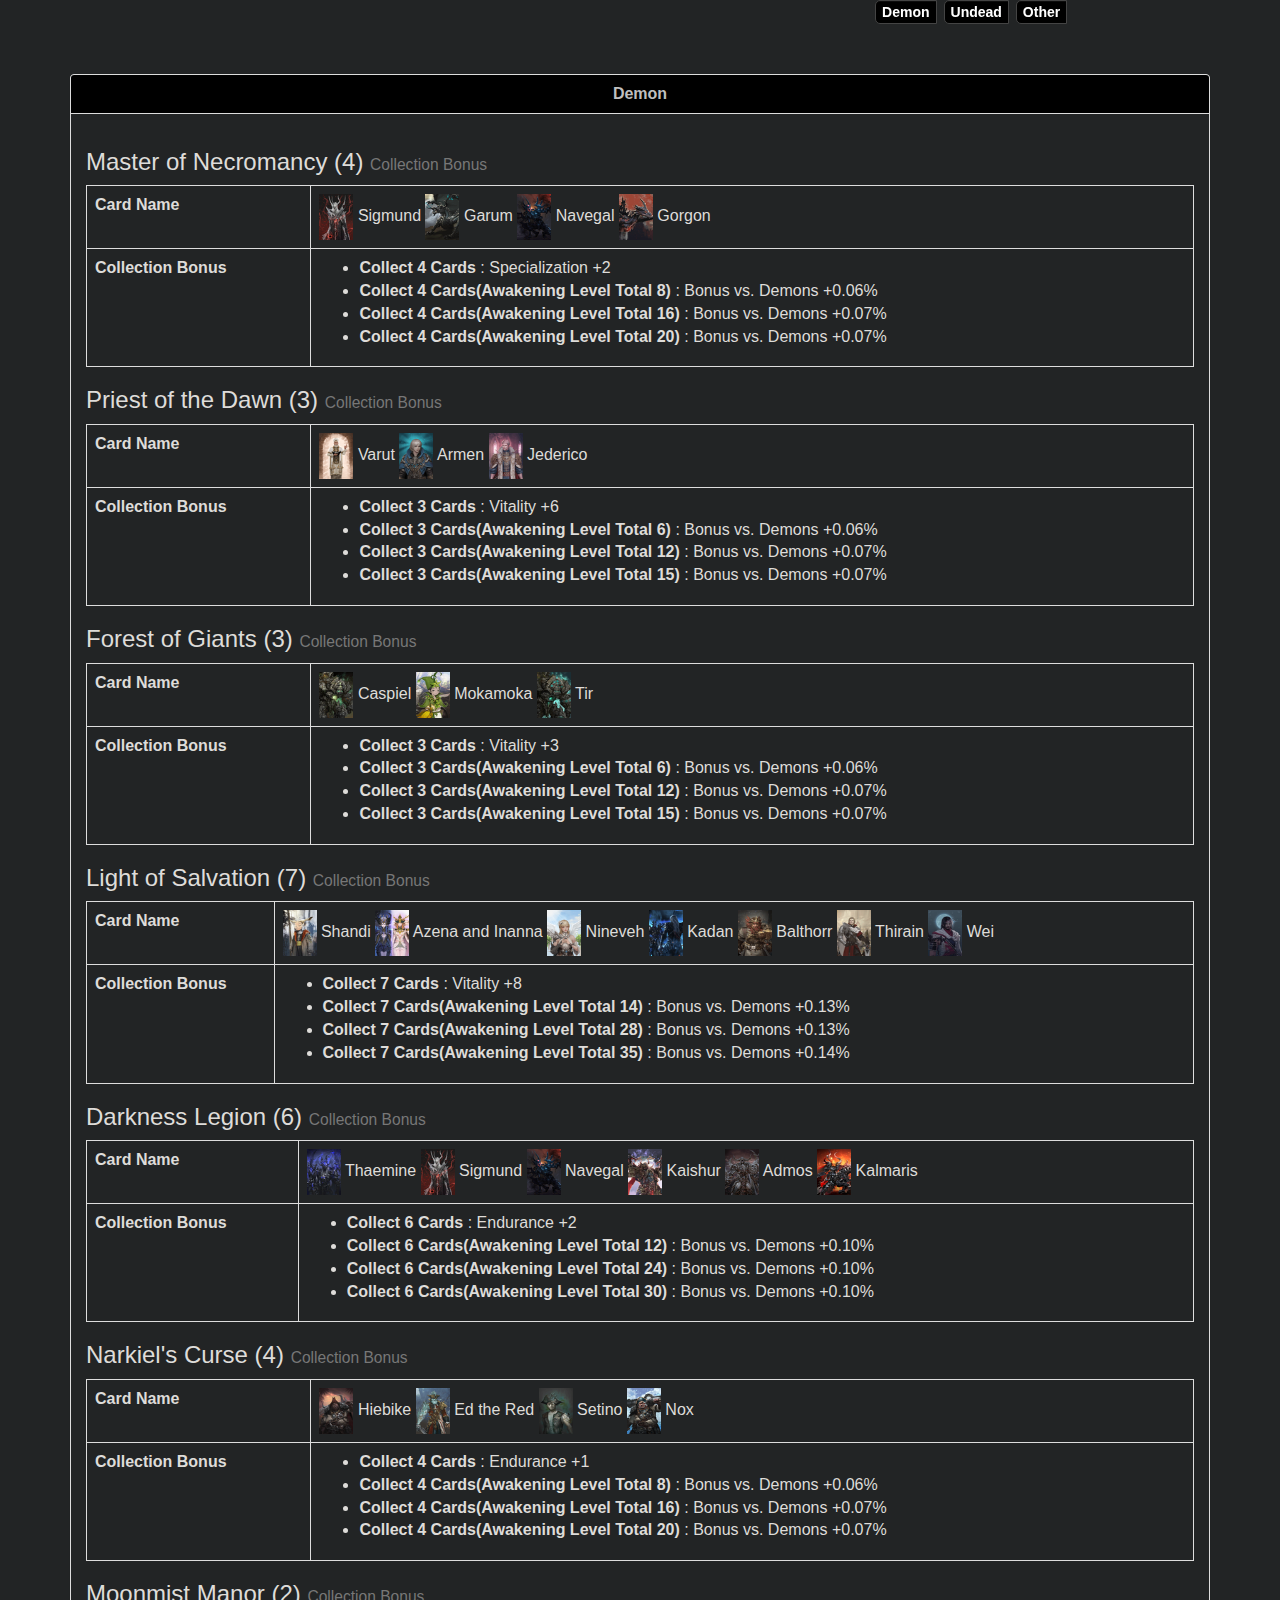
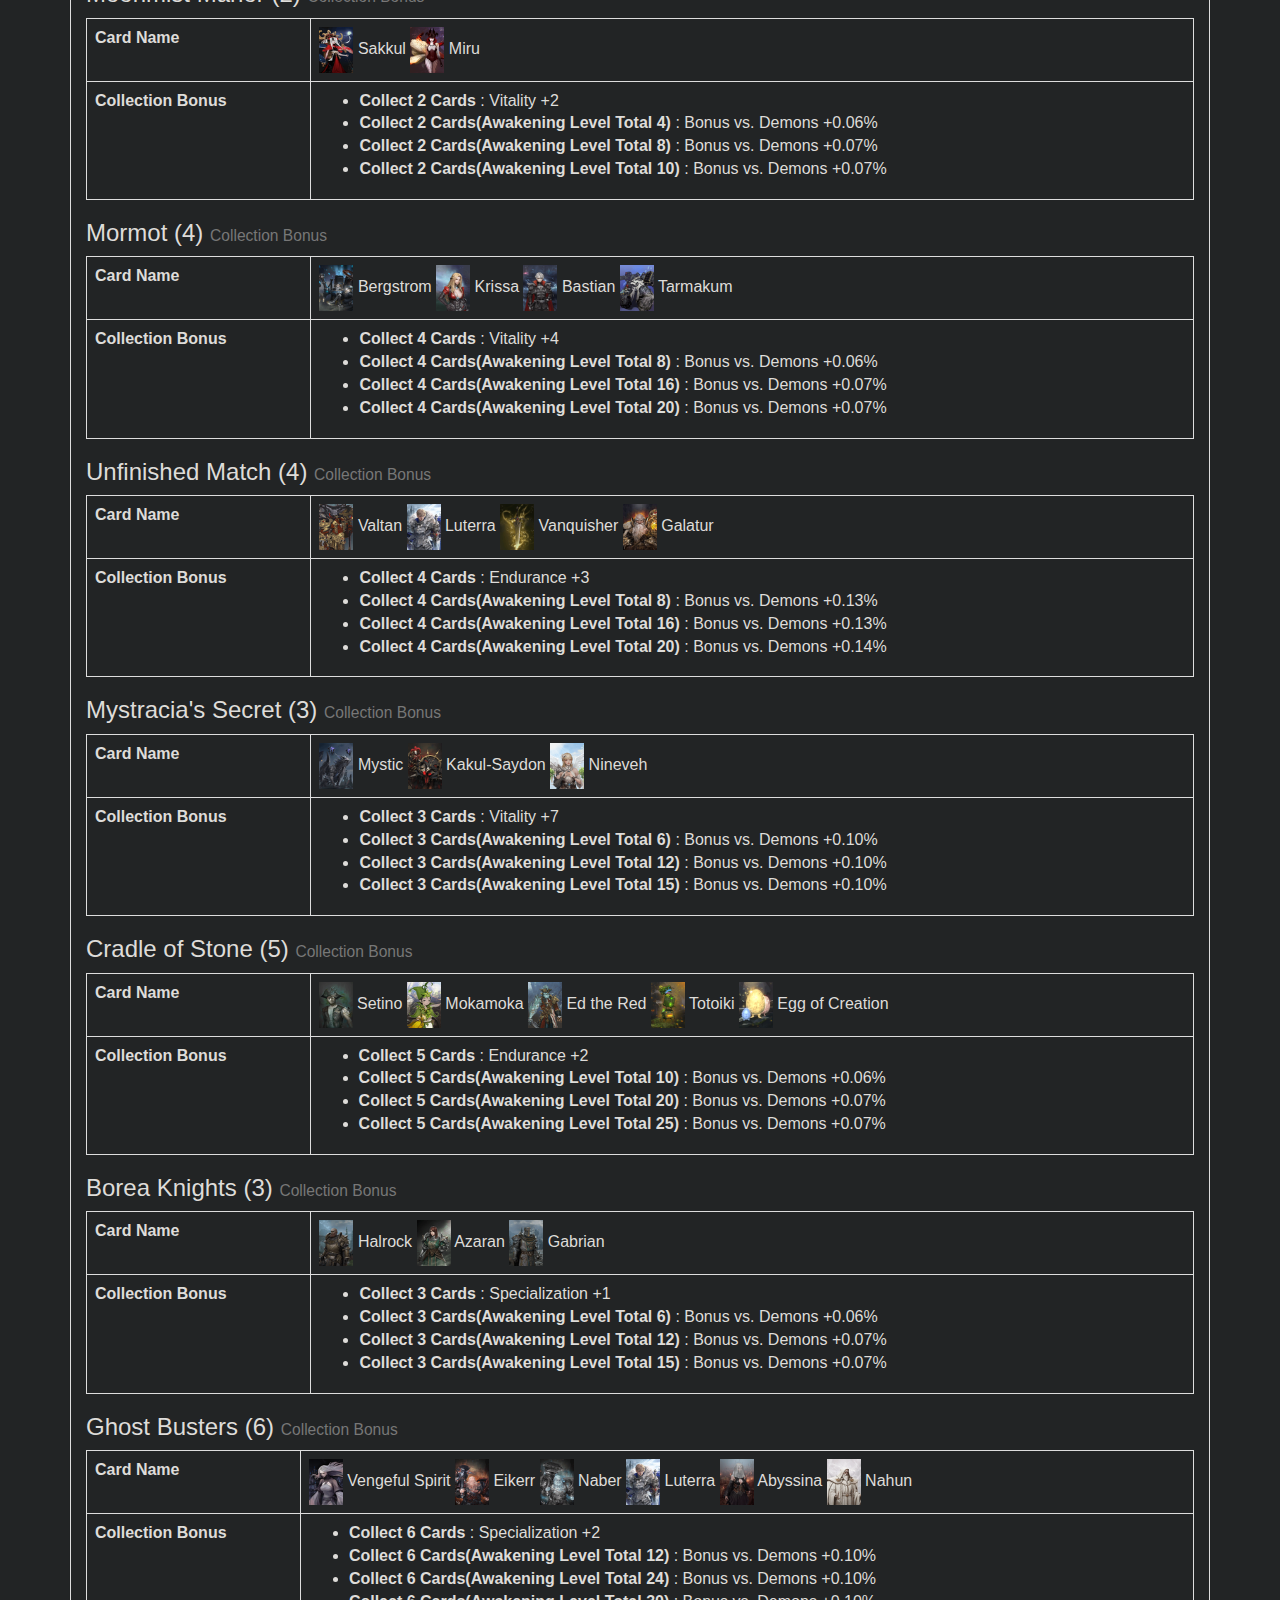
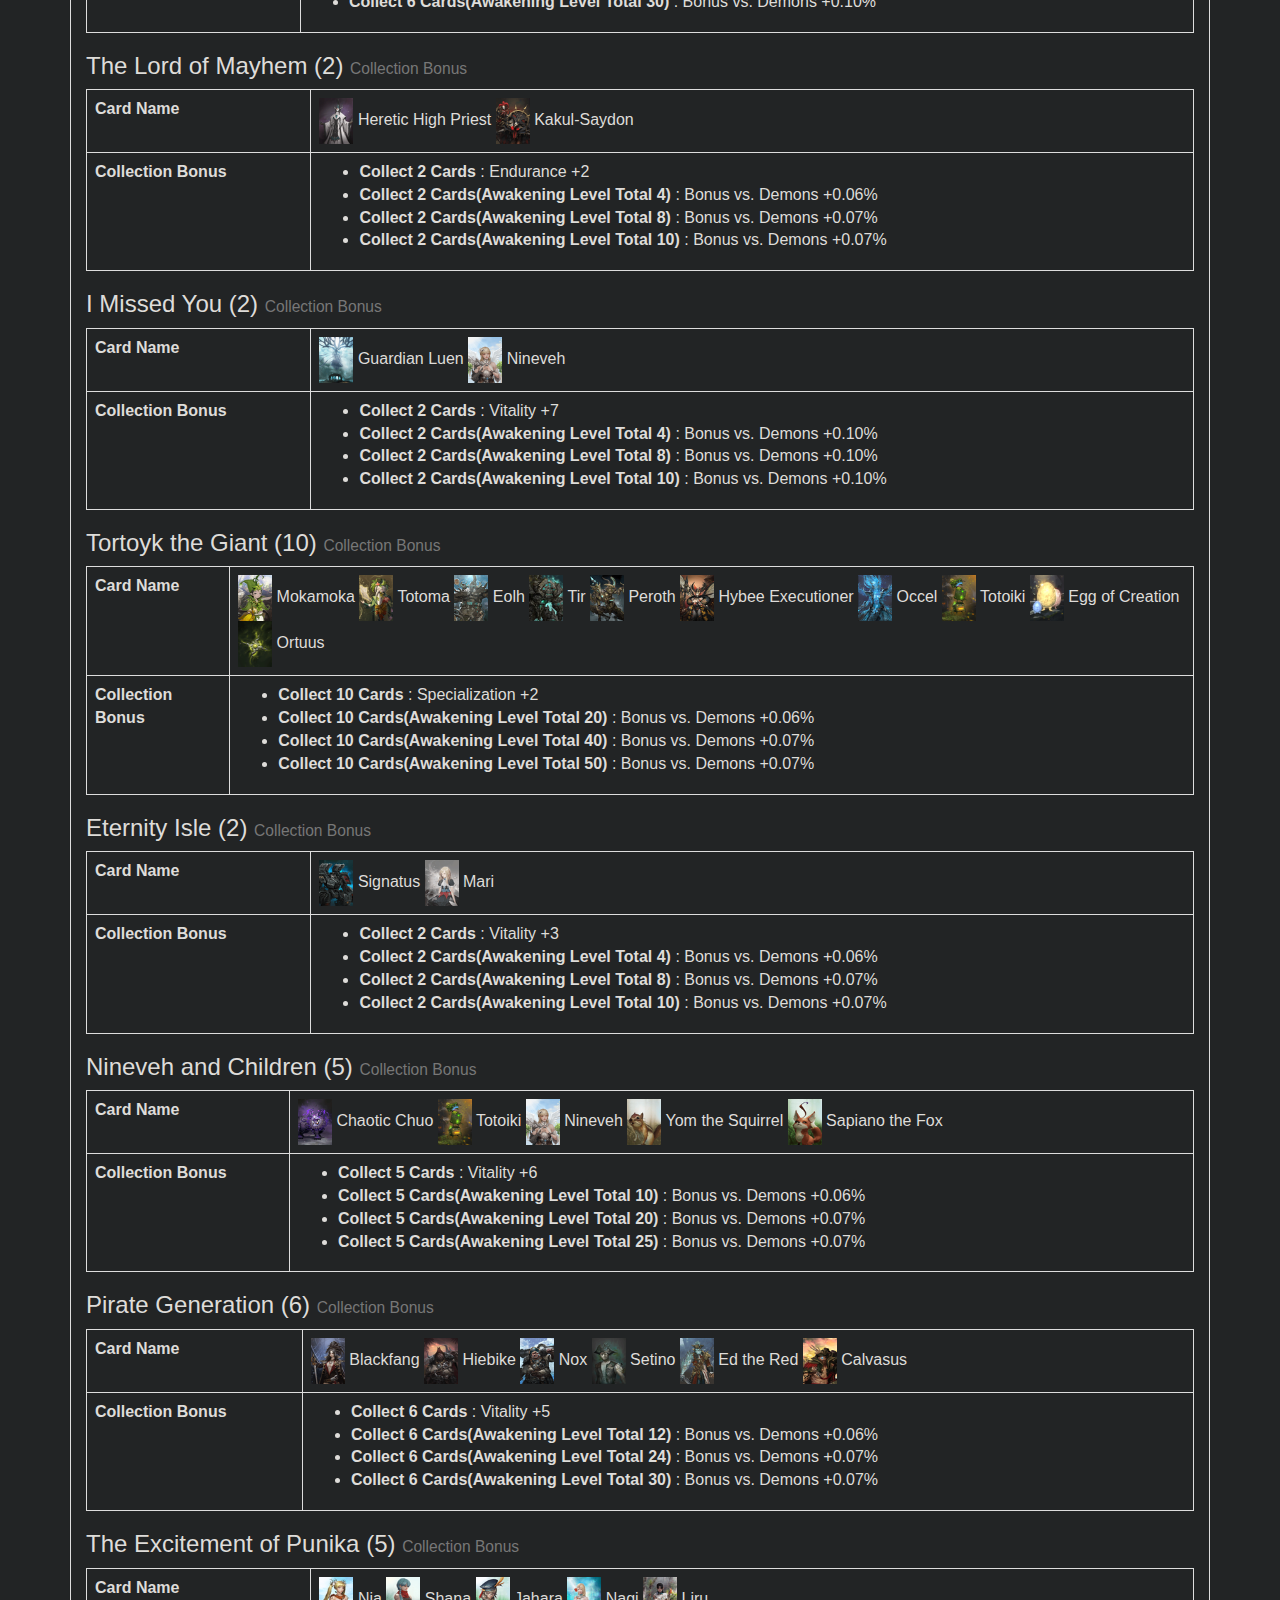
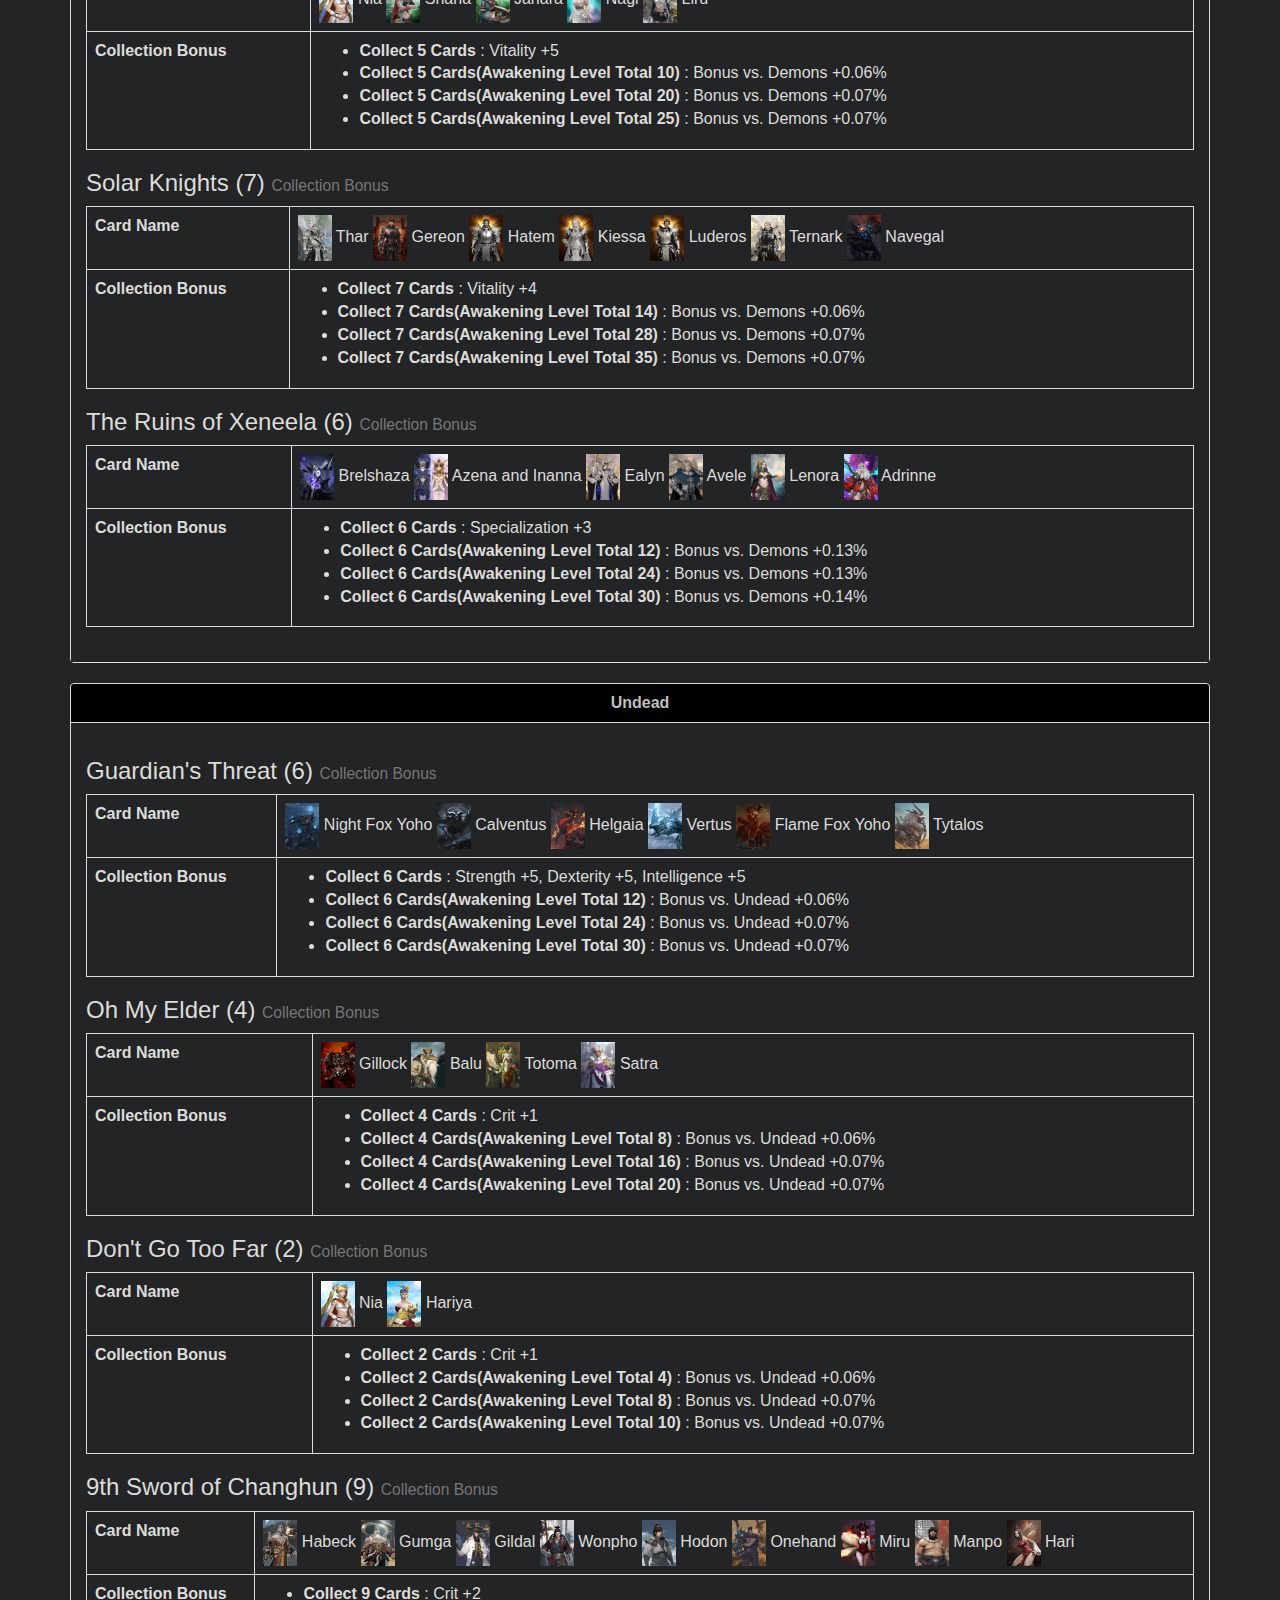
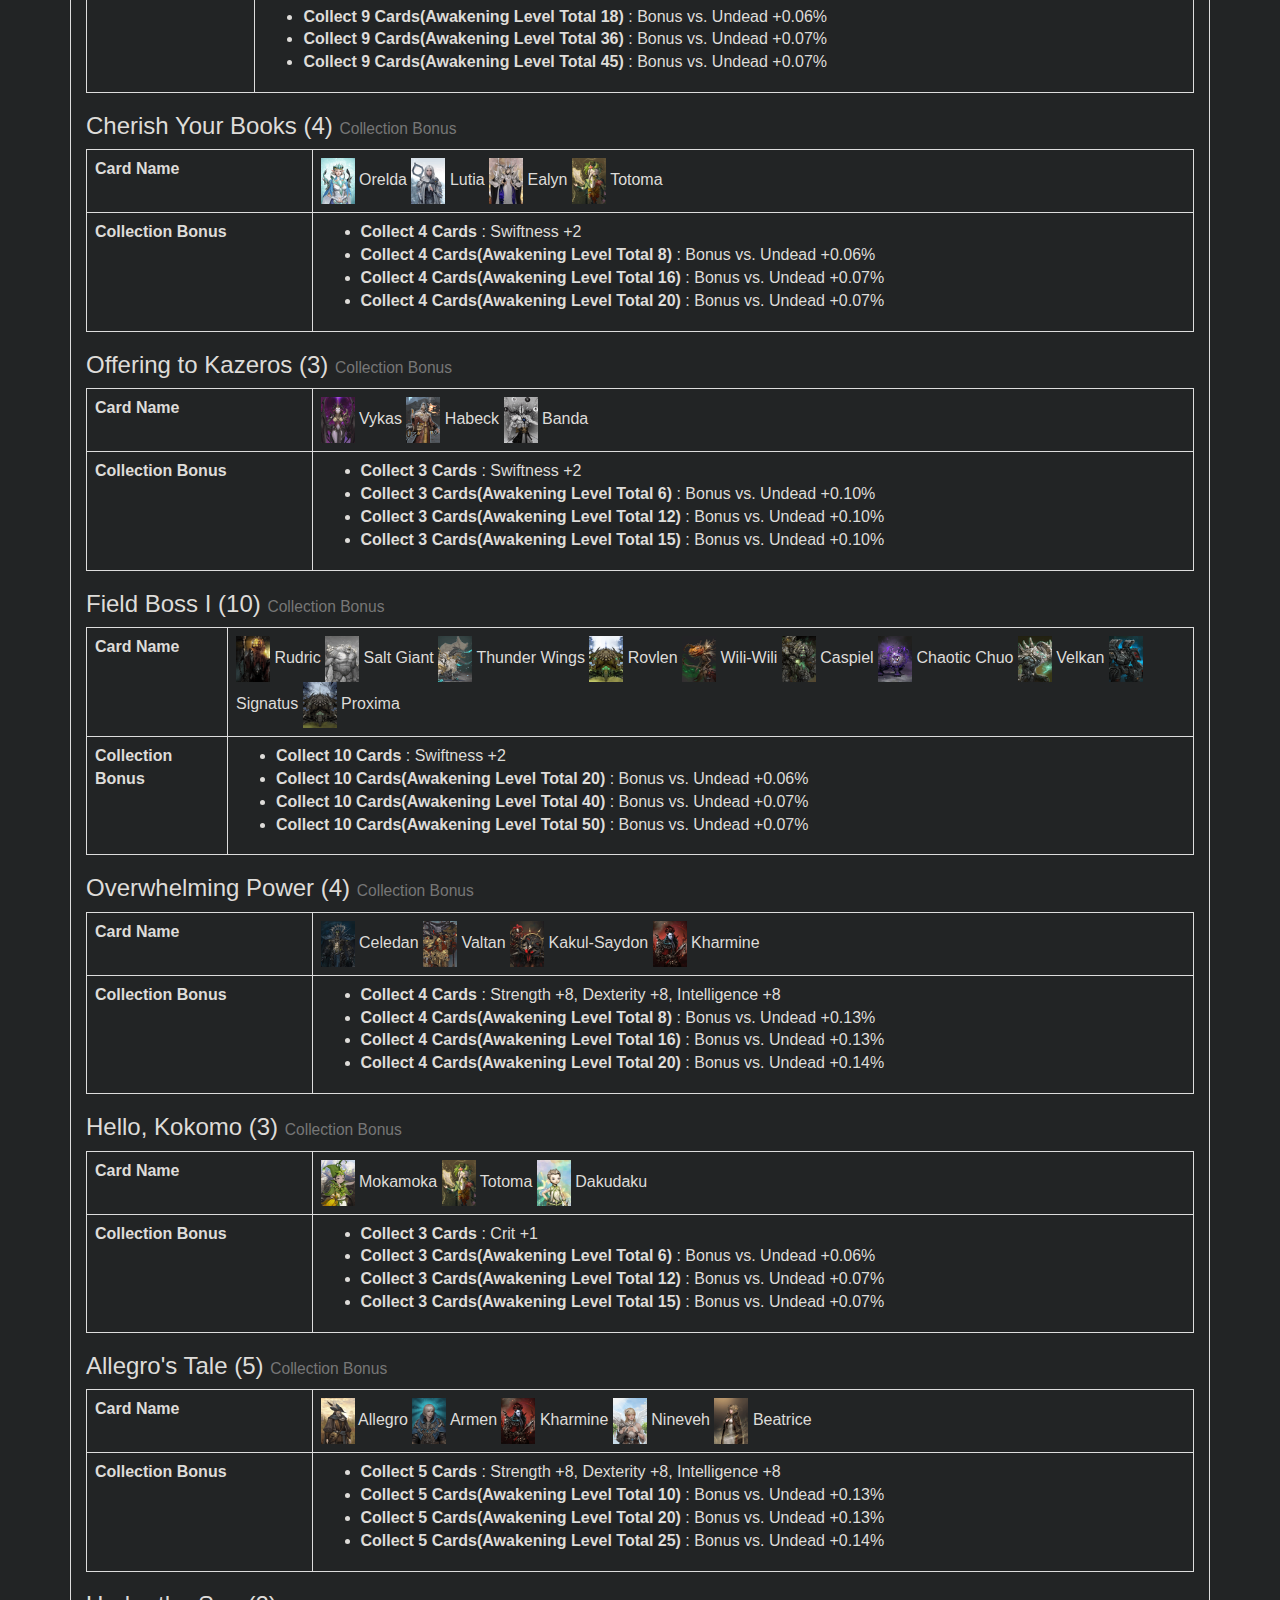
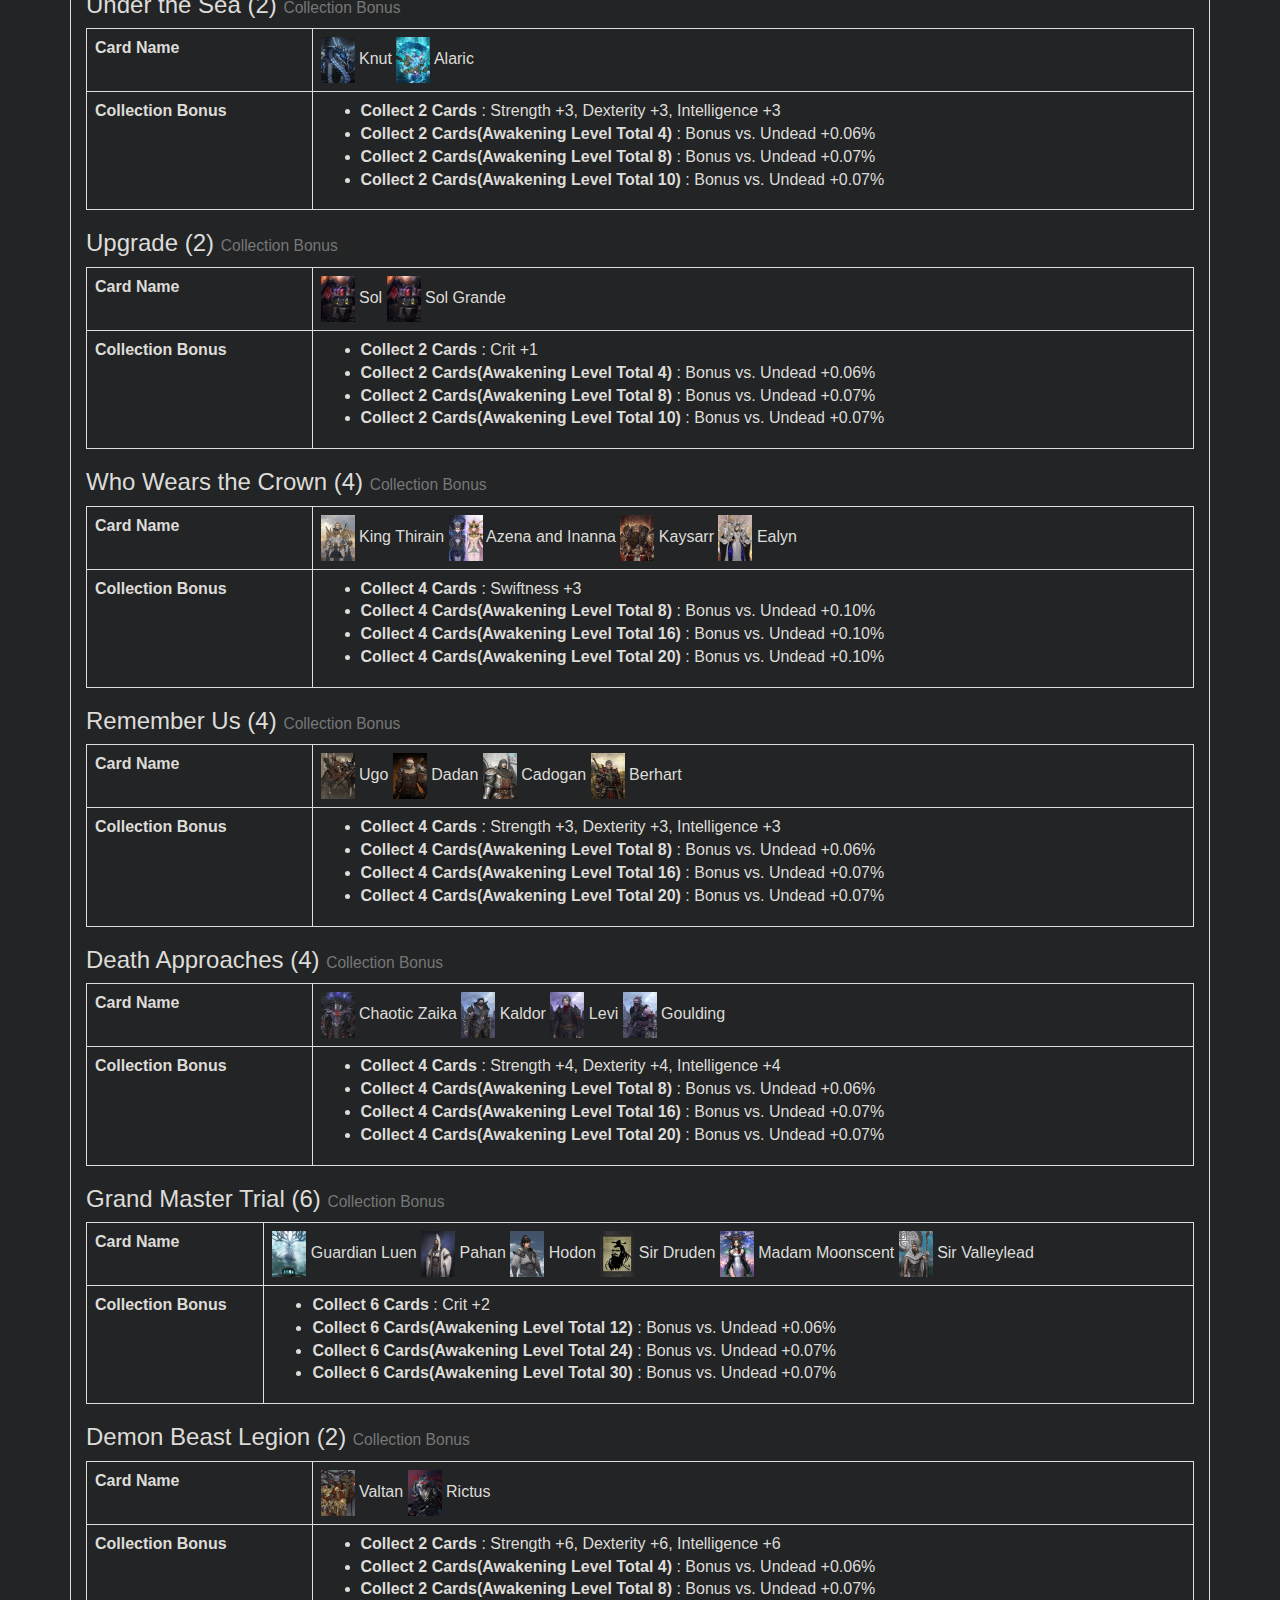
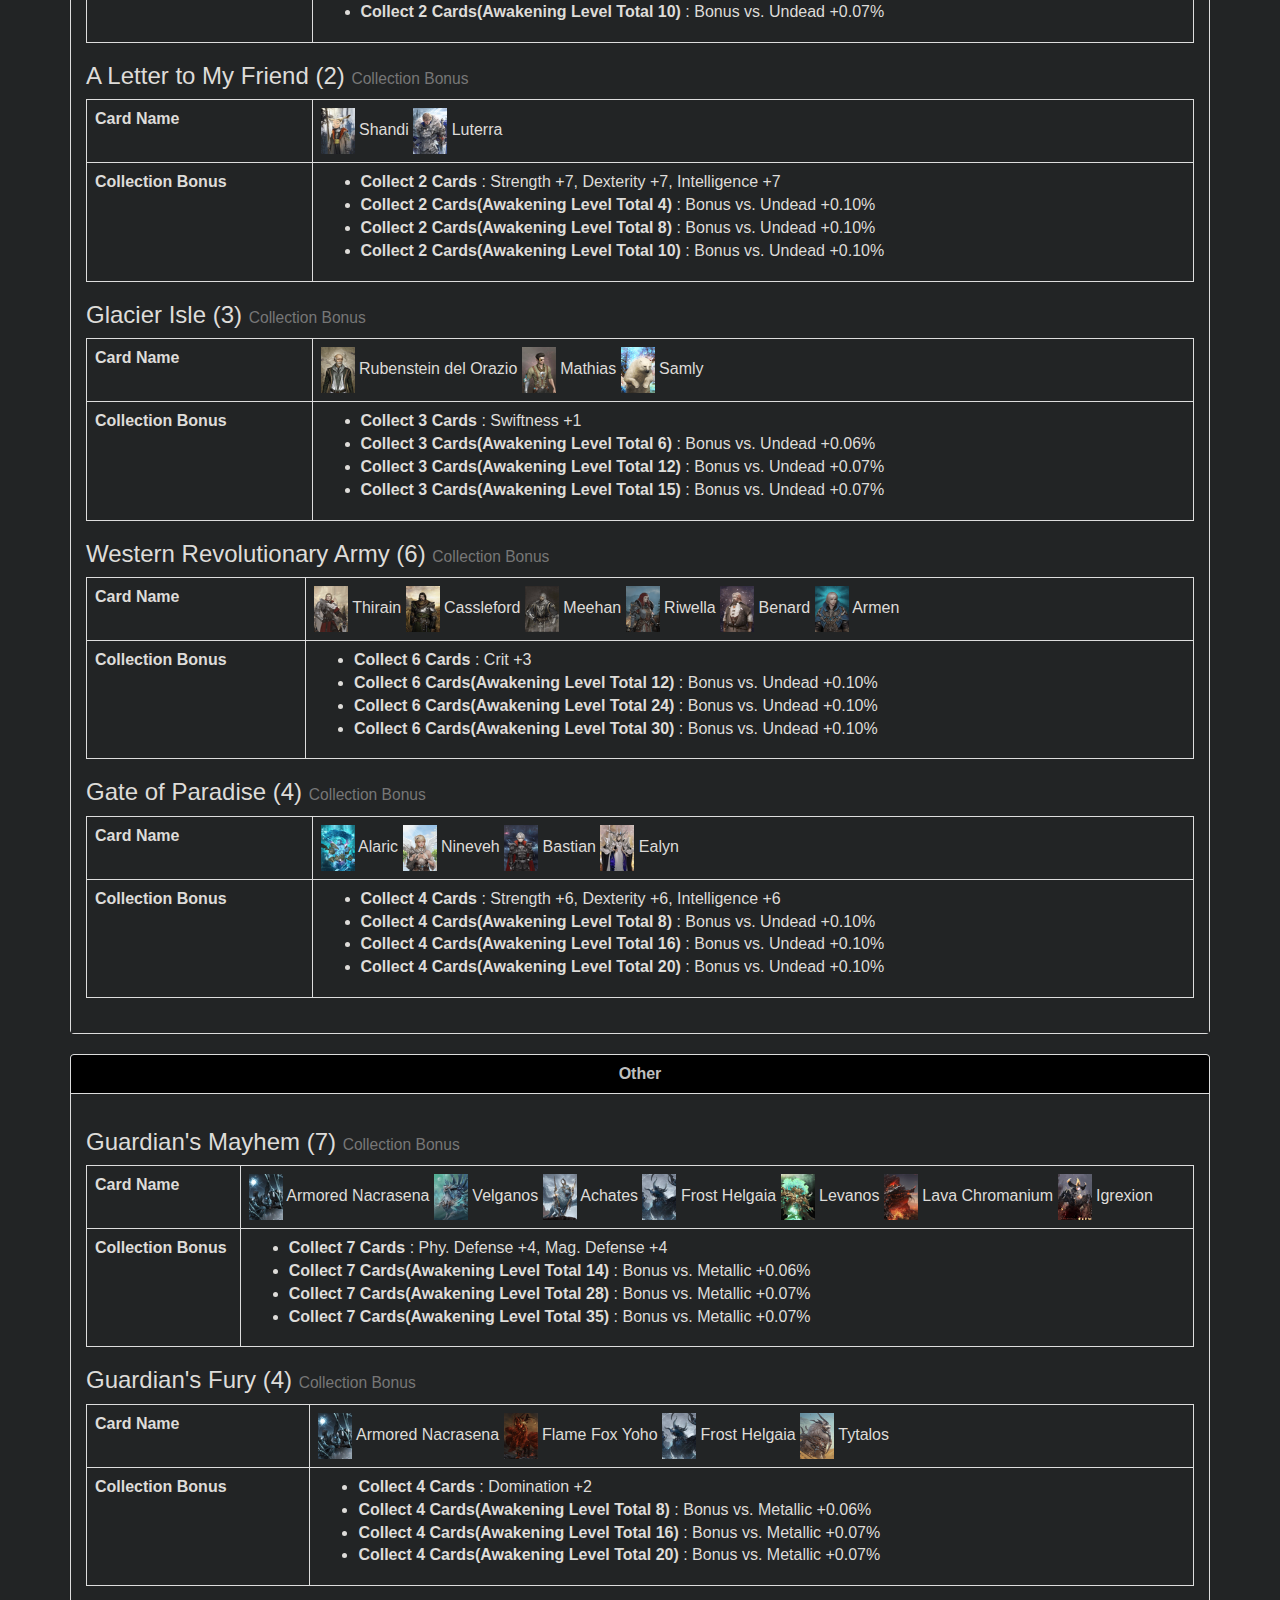
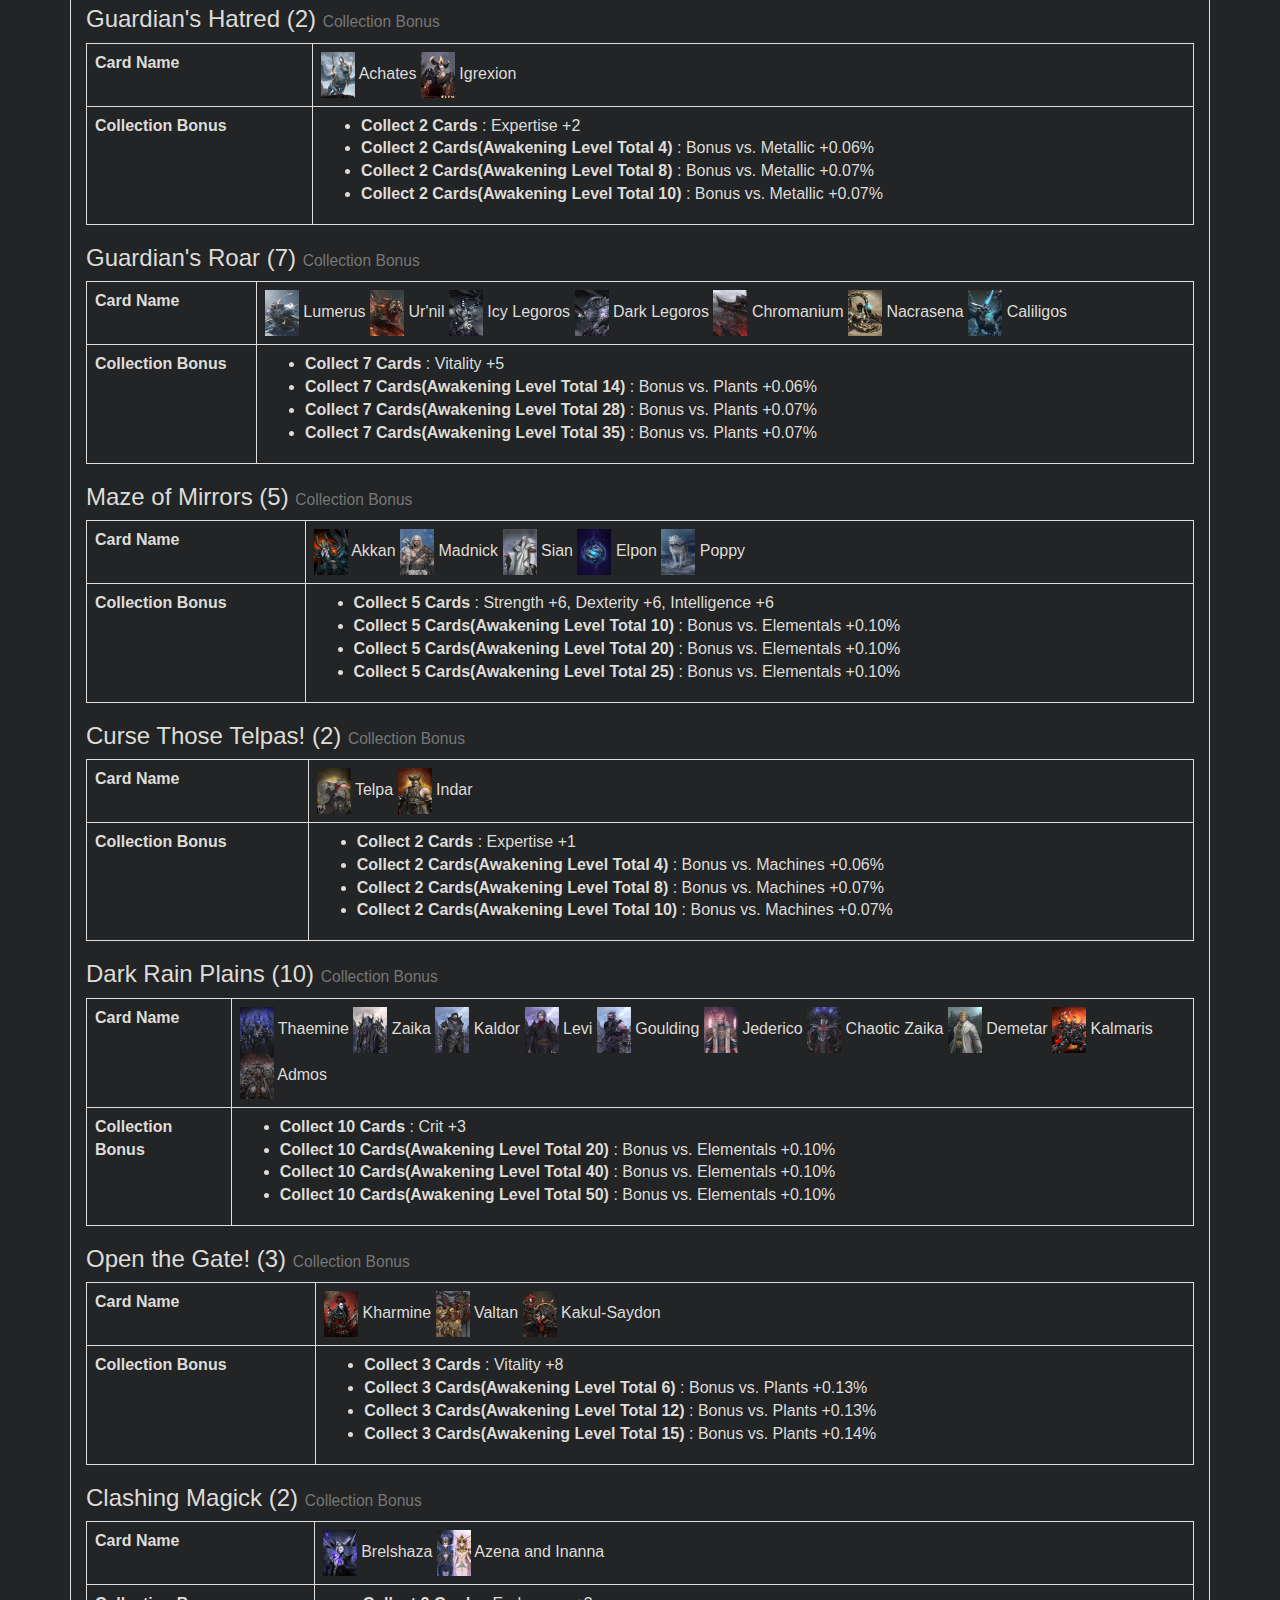
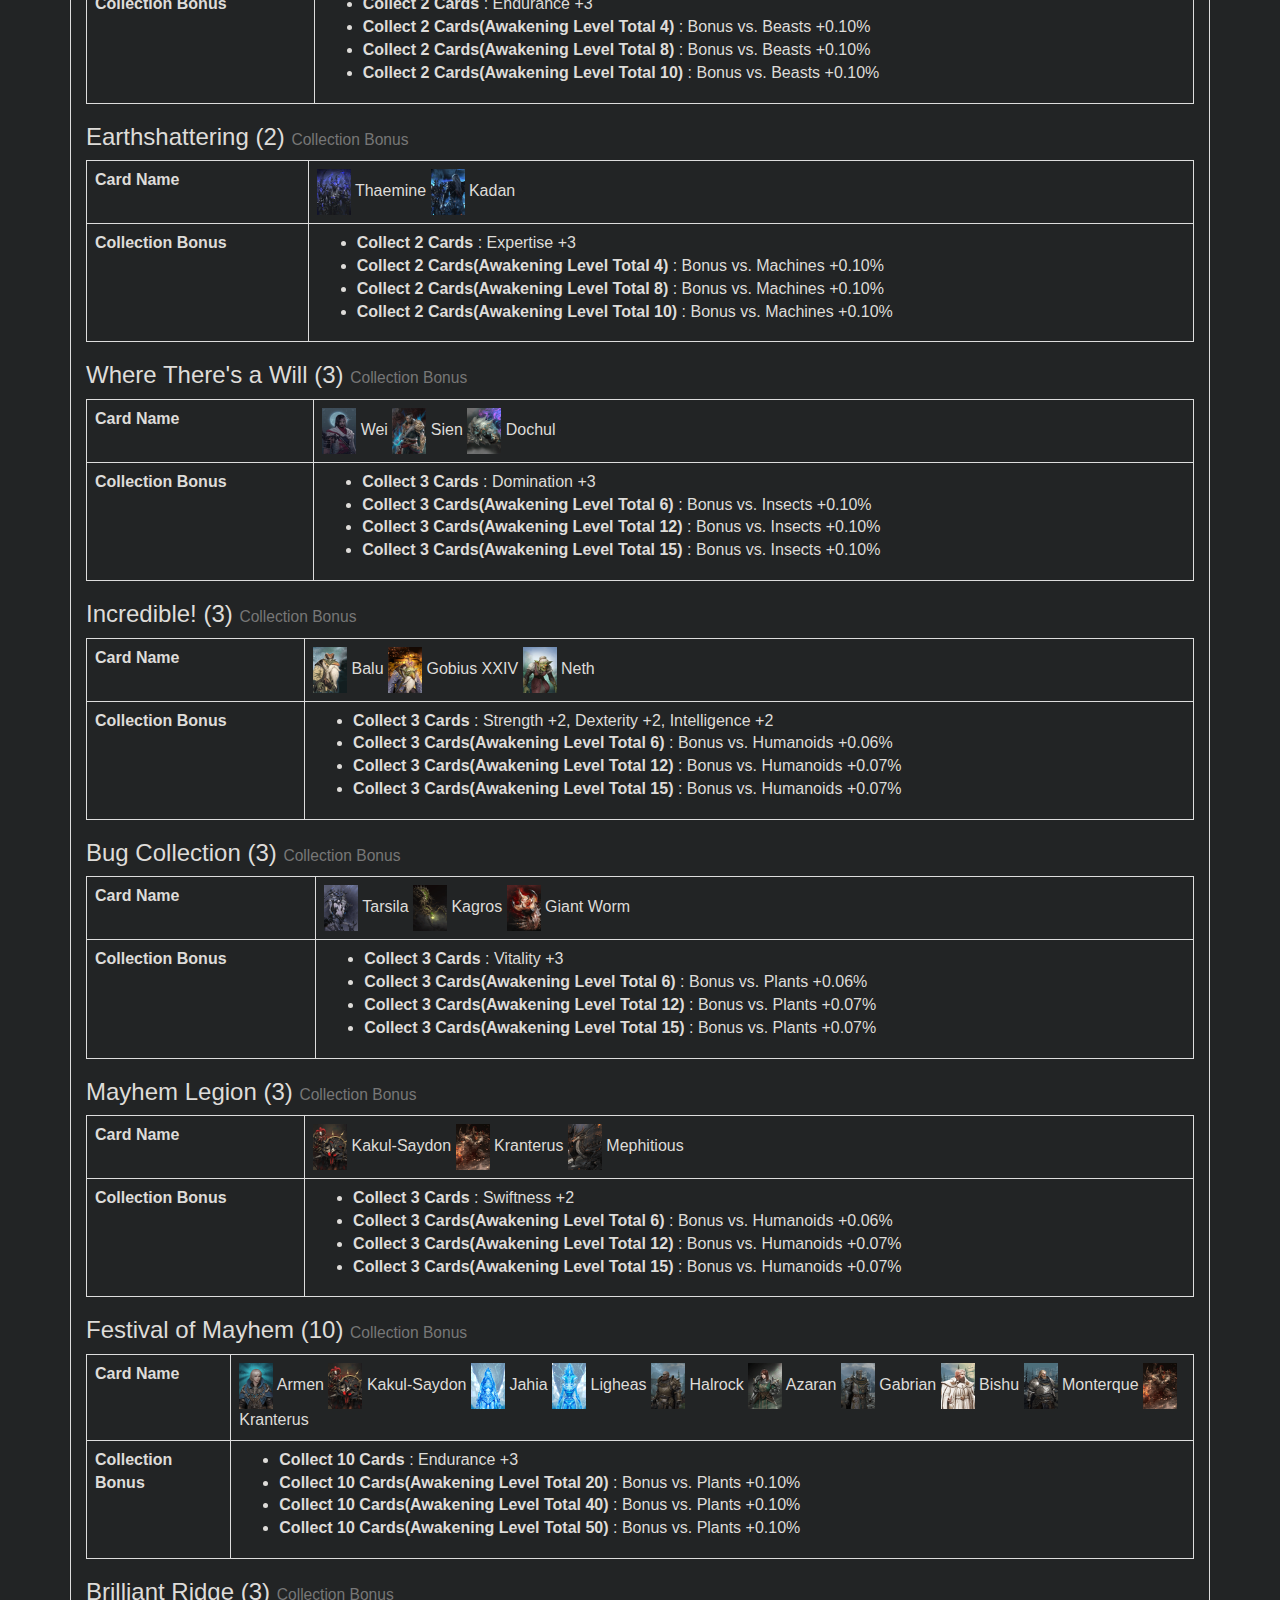
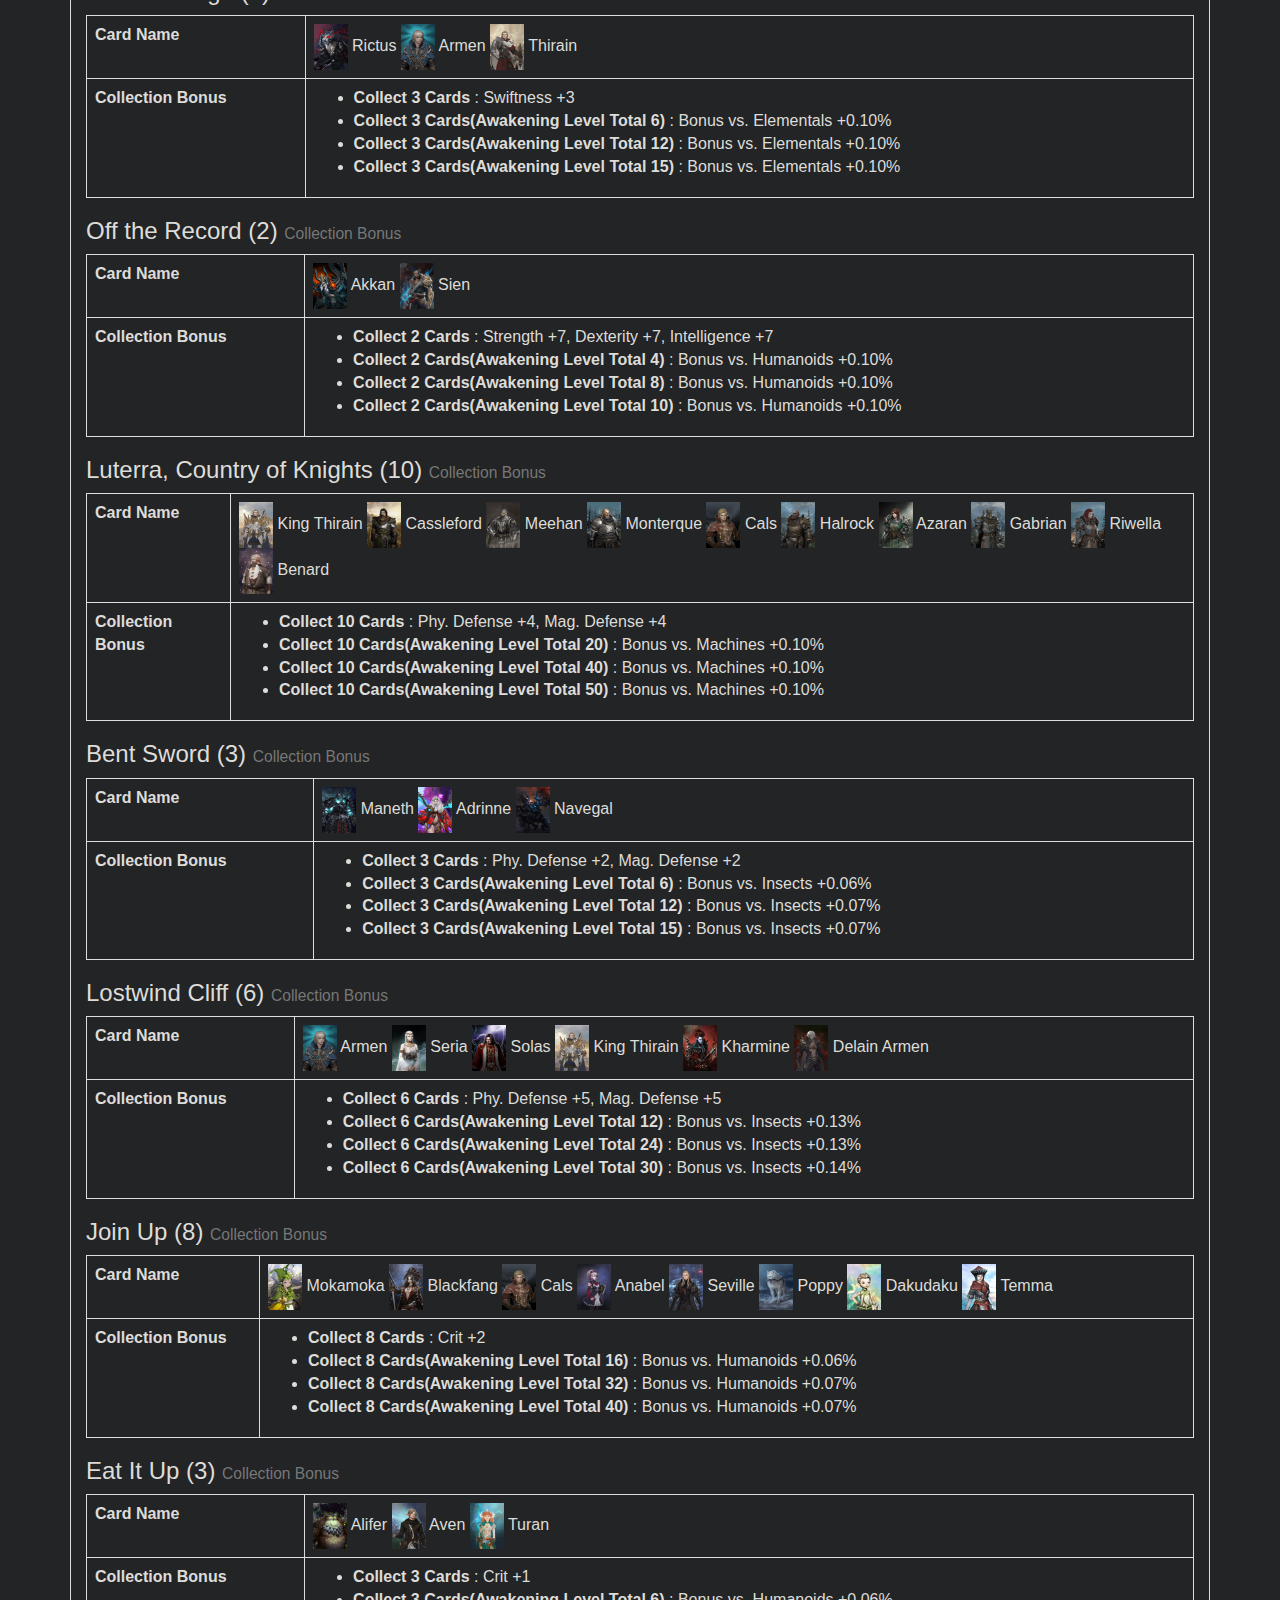
==== docs/index.html @ 351ee46a "Rename Index.html to index.html" ====
<html lang="en" class="" webcrx="">

<head>

    <meta name="robots" content="index, follow, max-image-preview:large, max-snippet:-1, max-video-preview:-1">
    <link rel="stylesheet" id="wp-block-library-css" href="./src/style.min.css" type="text/css" media="all">
    <link rel="stylesheet" id="wp-block-library-css" href="./src/style.css" type="text/css" media="all">
    <link rel="stylesheet" id="wp-block-library-css" href="./src/bootstrap.min.css" type="text/css" media="all">
    <title>Lost Ark Card Set Effects Bonuses Tier List</title>
    <!-- Admin only notice: this page does not show a meta description because it does not have one, either write it for this page specifically or go into the [SEO - Search Appearance] menu and set up a template. -->
    <meta property="og:locale" content="en_US">
    <meta property="og:type" content="article">
    <meta property="og:title" content="Lost Ark Card Set Effects Bonuses Tier List">

    <!-- / Yoast SEO plugin. -->
    <style class="darkreader darkreader--invert" media="screen">
        .jfk-bubble.gtx-bubble,
        .captcheck_answer_label>input+img,
        span#closed_text>img[src^="https://www.gstatic.com/images/branding/googlelogo"],
        span[data-href^="https://www.hcaptcha.com/"]>#icon,
        #bit-notification-bar-iframe,
        ::-webkit-calendar-picker-indicator {
            filter: invert(100%) hue-rotate(180deg) contrast(80%) !important;
        }
    </style>
    <style class="darkreader darkreader--cors" media="screen">
        html {
            font-family: sans-serif;
            -webkit-text-size-adjust: 100%;
            -ms-text-size-adjust: 100%
        }

        body {
            margin: 0
        }

        article,
        aside,
        details,
        figcaption,
        figure,
        footer,
        header,
        hgroup,
        main,
        menu,
        nav,
        section,
        summary {
            display: block
        }

        audio,
        canvas,
        progress,
        video {
            display: inline-block;
            vertical-align: baseline
        }

        audio:not([controls]) {
            display: none;
            height: 0
        }

        [hidden],
        template {
            display: none
        }

        a {
            background-color: transparent
        }

        a:active,
        a:hover {
            outline: 0
        }

        abbr[title] {
            border-bottom: 1px dotted
        }

        b,
        strong {
            font-weight: 700
        }

        dfn {
            font-style: italic
        }

        h1 {
            margin: .67em 0;
            font-size: 2em
        }

        mark {
            color: #000;
            background: #ff0
        }

        small {
            font-size: 80%
        }

        sub,
        sup {
            position: relative;
            font-size: 75%;
            line-height: 0;
            vertical-align: baseline
        }

        sup {
            top: -.5em
        }

        sub {
            bottom: -.25em
        }

        img {
            border: 0
        }

        svg:not(:root) {
            overflow: hidden
        }

        figure {
            margin: 1em 40px
        }

        hr {
            height: 0;
            -webkit-box-sizing: content-box;
            -moz-box-sizing: content-box;
            box-sizing: content-box
        }

        pre {
            overflow: auto
        }

        code,
        kbd,
        pre,
        samp {
            font-family: monospace, monospace;
            font-size: 1em
        }

        button,
        input,
        optgroup,
        select,
        textarea {
            margin: 0;
            font: inherit;
            color: inherit
        }

        button {
            overflow: visible
        }

        button,
        select {
            text-transform: none
        }

        button,
        html input[type=button],
        input[type=reset],
        input[type=submit] {
            -webkit-appearance: button;
            cursor: pointer
        }

        button[disabled],
        html input[disabled] {
            cursor: default
        }

        button::-moz-focus-inner,
        input::-moz-focus-inner {
            padding: 0;
            border: 0
        }

        input {
            line-height: normal
        }

        input[type=checkbox],
        input[type=radio] {
            -webkit-box-sizing: border-box;
            -moz-box-sizing: border-box;
            box-sizing: border-box;
            padding: 0
        }

        input[type=number]::-webkit-inner-spin-button,
        input[type=number]::-webkit-outer-spin-button {
            height: auto
        }

        input[type=search] {
            -webkit-box-sizing: content-box;
            -moz-box-sizing: content-box;
            box-sizing: content-box;
            -webkit-appearance: textfield
        }

        input[type=search]::-webkit-search-cancel-button,
        input[type=search]::-webkit-search-decoration {
            -webkit-appearance: none
        }

        fieldset {
            padding: .35em .625em .75em;
            margin: 0 2px;
            border: 1px solid silver
        }

        legend {
            padding: 0;
            border: 0
        }

        textarea {
            overflow: auto
        }

        optgroup {
            font-weight: 700
        }

        table {
            border-spacing: 0;
            border-collapse: collapse
        }

        td,
        th {
            padding: 0
        }

        @media print {

            *,
            :after,
            :before {
                color: #000 !important;
                text-shadow: none !important;
                background: 0 0 !important;
                -webkit-box-shadow: none !important;
                box-shadow: none !important
            }

            a,
            a:visited {
                text-decoration: underline
            }

            a[href]:after {
                content: " (" attr(href) ")"
            }

            abbr[title]:after {
                content: " (" attr(title) ")"
            }

            a[href^="javascript:"]:after,
            a[href^="#"]:after {
                content: ""
            }

            blockquote,
            pre {
                border: 1px solid #999;
                page-break-inside: avoid
            }

            thead {
                display: table-header-group
            }

            img,
            tr {
                page-break-inside: avoid
            }

            img {
                max-width: 100% !important
            }

            h2,
            h3,
            p {
                orphans: 3;
                widows: 3
            }

            h2,
            h3 {
                page-break-after: avoid
            }

            .navbar {
                display: none
            }

            .btn>.caret,
            .dropup>.btn>.caret {
                border-top-color: #000 !important
            }

            .label {
                border: 1px solid #000
            }

            .table {
                border-collapse: collapse !important
            }

            .table td,
            .table th {
                background-color: #fff !important
            }

            .table-bordered td,
            .table-bordered th {
                border: 1px solid #ddd !important
            }
        }

        .glyphicon {
            position: relative;
            top: 1px;
            display: inline-block;
            font-family: 'Glyphicons Halflings';
            font-style: normal;
            font-weight: 400;
            line-height: 1;
            -webkit-font-smoothing: antialiased;
            -moz-osx-font-smoothing: grayscale
        }

        .glyphicon-asterisk:before {
            content: "\002a"
        }

        .glyphicon-plus:before {
            content: "\002b"
        }

        .glyphicon-eur:before,
        .glyphicon-euro:before {
            content: "\20ac"
        }

        .glyphicon-minus:before {
            content: "\2212"
        }

        .glyphicon-cloud:before {
            content: "\2601"
        }

        .glyphicon-envelope:before {
            content: "\2709"
        }

        .glyphicon-pencil:before {
            content: "\270f"
        }

        .glyphicon-glass:before {
            content: "\e001"
        }

        .glyphicon-music:before {
            content: "\e002"
        }

        .glyphicon-search:before {
            content: "\e003"
        }

        .glyphicon-heart:before {
            content: "\e005"
        }

        .glyphicon-star:before {
            content: "\e006"
        }

        .glyphicon-star-empty:before {
            content: "\e007"
        }

        .glyphicon-user:before {
            content: "\e008"
        }

        .glyphicon-film:before {
            content: "\e009"
        }

        .glyphicon-th-large:before {
            content: "\e010"
        }

        .glyphicon-th:before {
            content: "\e011"
        }

        .glyphicon-th-list:before {
            content: "\e012"
        }

        .glyphicon-ok:before {
            content: "\e013"
        }

        .glyphicon-remove:before {
            content: "\e014"
        }

        .glyphicon-zoom-in:before {
            content: "\e015"
        }

        .glyphicon-zoom-out:before {
            content: "\e016"
        }

        .glyphicon-off:before {
            content: "\e017"
        }

        .glyphicon-signal:before {
            content: "\e018"
        }

        .glyphicon-cog:before {
            content: "\e019"
        }

        .glyphicon-trash:before {
            content: "\e020"
        }

        .glyphicon-home:before {
            content: "\e021"
        }

        .glyphicon-file:before {
            content: "\e022"
        }

        .glyphicon-time:before {
            content: "\e023"
        }

        .glyphicon-road:before {
            content: "\e024"
        }

        .glyphicon-download-alt:before {
            content: "\e025"
        }

        .glyphicon-download:before {
            content: "\e026"
        }

        .glyphicon-upload:before {
            content: "\e027"
        }

        .glyphicon-inbox:before {
            content: "\e028"
        }

        .glyphicon-play-circle:before {
            content: "\e029"
        }

        .glyphicon-repeat:before {
            content: "\e030"
        }

        .glyphicon-refresh:before {
            content: "\e031"
        }

        .glyphicon-list-alt:before {
            content: "\e032"
        }

        .glyphicon-lock:before {
            content: "\e033"
        }

        .glyphicon-flag:before {
            content: "\e034"
        }

        .glyphicon-headphones:before {
            content: "\e035"
        }

        .glyphicon-volume-off:before {
            content: "\e036"
        }

        .glyphicon-volume-down:before {
            content: "\e037"
        }

        .glyphicon-volume-up:before {
            content: "\e038"
        }

        .glyphicon-qrcode:before {
            content: "\e039"
        }

        .glyphicon-barcode:before {
            content: "\e040"
        }

        .glyphicon-tag:before {
            content: "\e041"
        }

        .glyphicon-tags:before {
            content: "\e042"
        }

        .glyphicon-book:before {
            content: "\e043"
        }

        .glyphicon-bookmark:before {
            content: "\e044"
        }

        .glyphicon-print:before {
            content: "\e045"
        }

        .glyphicon-camera:before {
            content: "\e046"
        }

        .glyphicon-font:before {
            content: "\e047"
        }

        .glyphicon-bold:before {
            content: "\e048"
        }

        .glyphicon-italic:before {
            content: "\e049"
        }

        .glyphicon-text-height:before {
            content: "\e050"
        }

        .glyphicon-text-width:before {
            content: "\e051"
        }

        .glyphicon-align-left:before {
            content: "\e052"
        }

        .glyphicon-align-center:before {
            content: "\e053"
        }

        .glyphicon-align-right:before {
            content: "\e054"
        }

        .glyphicon-align-justify:before {
            content: "\e055"
        }

        .glyphicon-list:before {
            content: "\e056"
        }

        .glyphicon-indent-left:before {
            content: "\e057"
        }

        .glyphicon-indent-right:before {
            content: "\e058"
        }

        .glyphicon-facetime-video:before {
            content: "\e059"
        }

        .glyphicon-picture:before {
            content: "\e060"
        }

        .glyphicon-map-marker:before {
            content: "\e062"
        }

        .glyphicon-adjust:before {
            content: "\e063"
        }

        .glyphicon-tint:before {
            content: "\e064"
        }

        .glyphicon-edit:before {
            content: "\e065"
        }

        .glyphicon-share:before {
            content: "\e066"
        }

        .glyphicon-check:before {
            content: "\e067"
        }

        .glyphicon-move:before {
            content: "\e068"
        }

        .glyphicon-step-backward:before {
            content: "\e069"
        }

        .glyphicon-fast-backward:before {
            content: "\e070"
        }

        .glyphicon-backward:before {
            content: "\e071"
        }

        .glyphicon-play:before {
            content: "\e072"
        }

        .glyphicon-pause:before {
            content: "\e073"
        }

        .glyphicon-stop:before {
            content: "\e074"
        }

        .glyphicon-forward:before {
            content: "\e075"
        }

        .glyphicon-fast-forward:before {
            content: "\e076"
        }

        .glyphicon-step-forward:before {
            content: "\e077"
        }

        .glyphicon-eject:before {
            content: "\e078"
        }

        .glyphicon-chevron-left:before {
            content: "\e079"
        }

        .glyphicon-chevron-right:before {
            content: "\e080"
        }

        .glyphicon-plus-sign:before {
            content: "\e081"
        }

        .glyphicon-minus-sign:before {
            content: "\e082"
        }

        .glyphicon-remove-sign:before {
            content: "\e083"
        }

        .glyphicon-ok-sign:before {
            content: "\e084"
        }

        .glyphicon-question-sign:before {
            content: "\e085"
        }

        .glyphicon-info-sign:before {
            content: "\e086"
        }

        .glyphicon-screenshot:before {
            content: "\e087"
        }

        .glyphicon-remove-circle:before {
            content: "\e088"
        }

        .glyphicon-ok-circle:before {
            content: "\e089"
        }

        .glyphicon-ban-circle:before {
            content: "\e090"
        }

        .glyphicon-arrow-left:before {
            content: "\e091"
        }

        .glyphicon-arrow-right:before {
            content: "\e092"
        }

        .glyphicon-arrow-up:before {
            content: "\e093"
        }

        .glyphicon-arrow-down:before {
            content: "\e094"
        }

        .glyphicon-share-alt:before {
            content: "\e095"
        }

        .glyphicon-resize-full:before {
            content: "\e096"
        }

        .glyphicon-resize-small:before {
            content: "\e097"
        }

        .glyphicon-exclamation-sign:before {
            content: "\e101"
        }

        .glyphicon-gift:before {
            content: "\e102"
        }

        .glyphicon-leaf:before {
            content: "\e103"
        }

        .glyphicon-fire:before {
            content: "\e104"
        }

        .glyphicon-eye-open:before {
            content: "\e105"
        }

        .glyphicon-eye-close:before {
            content: "\e106"
        }

        .glyphicon-warning-sign:before {
            content: "\e107"
        }

        .glyphicon-plane:before {
            content: "\e108"
        }

        .glyphicon-calendar:before {
            content: "\e109"
        }

        .glyphicon-random:before {
            content: "\e110"
        }

        .glyphicon-comment:before {
            content: "\e111"
        }

        .glyphicon-magnet:before {
            content: "\e112"
        }

        .glyphicon-chevron-up:before {
            content: "\e113"
        }

        .glyphicon-chevron-down:before {
            content: "\e114"
        }

        .glyphicon-retweet:before {
            content: "\e115"
        }

        .glyphicon-shopping-cart:before {
            content: "\e116"
        }

        .glyphicon-folder-close:before {
            content: "\e117"
        }

        .glyphicon-folder-open:before {
            content: "\e118"
        }

        .glyphicon-resize-vertical:before {
            content: "\e119"
        }

        .glyphicon-resize-horizontal:before {
            content: "\e120"
        }

        .glyphicon-hdd:before {
            content: "\e121"
        }

        .glyphicon-bullhorn:before {
            content: "\e122"
        }

        .glyphicon-bell:before {
            content: "\e123"
        }

        .glyphicon-certificate:before {
            content: "\e124"
        }

        .glyphicon-thumbs-up:before {
            content: "\e125"
        }

        .glyphicon-thumbs-down:before {
            content: "\e126"
        }

        .glyphicon-hand-right:before {
            content: "\e127"
        }

        .glyphicon-hand-left:before {
            content: "\e128"
        }

        .glyphicon-hand-up:before {
            content: "\e129"
        }

        .glyphicon-hand-down:before {
            content: "\e130"
        }

        .glyphicon-circle-arrow-right:before {
            content: "\e131"
        }

        .glyphicon-circle-arrow-left:before {
            content: "\e132"
        }

        .glyphicon-circle-arrow-up:before {
            content: "\e133"
        }

        .glyphicon-circle-arrow-down:before {
            content: "\e134"
        }

        .glyphicon-globe:before {
            content: "\e135"
        }

        .glyphicon-wrench:before {
            content: "\e136"
        }

        .glyphicon-tasks:before {
            content: "\e137"
        }

        .glyphicon-filter:before {
            content: "\e138"
        }

        .glyphicon-briefcase:before {
            content: "\e139"
        }

        .glyphicon-fullscreen:before {
            content: "\e140"
        }

        .glyphicon-dashboard:before {
            content: "\e141"
        }

        .glyphicon-paperclip:before {
            content: "\e142"
        }

        .glyphicon-heart-empty:before {
            content: "\e143"
        }

        .glyphicon-link:before {
            content: "\e144"
        }

        .glyphicon-phone:before {
            content: "\e145"
        }

        .glyphicon-pushpin:before {
            content: "\e146"
        }

        .glyphicon-usd:before {
            content: "\e148"
        }

        .glyphicon-gbp:before {
            content: "\e149"
        }

        .glyphicon-sort:before {
            content: "\e150"
        }

        .glyphicon-sort-by-alphabet:before {
            content: "\e151"
        }

        .glyphicon-sort-by-alphabet-alt:before {
            content: "\e152"
        }

        .glyphicon-sort-by-order:before {
            content: "\e153"
        }

        .glyphicon-sort-by-order-alt:before {
            content: "\e154"
        }

        .glyphicon-sort-by-attributes:before {
            content: "\e155"
        }

        .glyphicon-sort-by-attributes-alt:before {
            content: "\e156"
        }

        .glyphicon-unchecked:before {
            content: "\e157"
        }

        .glyphicon-expand:before {
            content: "\e158"
        }

        .glyphicon-collapse-down:before {
            content: "\e159"
        }

        .glyphicon-collapse-up:before {
            content: "\e160"
        }

        .glyphicon-log-in:before {
            content: "\e161"
        }

        .glyphicon-flash:before {
            content: "\e162"
        }

        .glyphicon-log-out:before {
            content: "\e163"
        }

        .glyphicon-new-window:before {
            content: "\e164"
        }

        .glyphicon-record:before {
            content: "\e165"
        }

        .glyphicon-save:before {
            content: "\e166"
        }

        .glyphicon-open:before {
            content: "\e167"
        }

        .glyphicon-saved:before {
            content: "\e168"
        }

        .glyphicon-import:before {
            content: "\e169"
        }

        .glyphicon-export:before {
            content: "\e170"
        }

        .glyphicon-send:before {
            content: "\e171"
        }

        .glyphicon-floppy-disk:before {
            content: "\e172"
        }

        .glyphicon-floppy-saved:before {
            content: "\e173"
        }

        .glyphicon-floppy-remove:before {
            content: "\e174"
        }

        .glyphicon-floppy-save:before {
            content: "\e175"
        }

        .glyphicon-floppy-open:before {
            content: "\e176"
        }

        .glyphicon-credit-card:before {
            content: "\e177"
        }

        .glyphicon-transfer:before {
            content: "\e178"
        }

        .glyphicon-cutlery:before {
            content: "\e179"
        }

        .glyphicon-header:before {
            content: "\e180"
        }

        .glyphicon-compressed:before {
            content: "\e181"
        }

        .glyphicon-earphone:before {
            content: "\e182"
        }

        .glyphicon-phone-alt:before {
            content: "\e183"
        }

        .glyphicon-tower:before {
            content: "\e184"
        }

        .glyphicon-stats:before {
            content: "\e185"
        }

        .glyphicon-sd-video:before {
            content: "\e186"
        }

        .glyphicon-hd-video:before {
            content: "\e187"
        }

        .glyphicon-subtitles:before {
            content: "\e188"
        }

        .glyphicon-sound-stereo:before {
            content: "\e189"
        }

        .glyphicon-sound-dolby:before {
            content: "\e190"
        }

        .glyphicon-sound-5-1:before {
            content: "\e191"
        }

        .glyphicon-sound-6-1:before {
            content: "\e192"
        }

        .glyphicon-sound-7-1:before {
            content: "\e193"
        }

        .glyphicon-copyright-mark:before {
            content: "\e194"
        }

        .glyphicon-registration-mark:before {
            content: "\e195"
        }

        .glyphicon-cloud-download:before {
            content: "\e197"
        }

        .glyphicon-cloud-upload:before {
            content: "\e198"
        }

        .glyphicon-tree-conifer:before {
            content: "\e199"
        }

        .glyphicon-tree-deciduous:before {
            content: "\e200"
        }

        .glyphicon-cd:before {
            content: "\e201"
        }

        .glyphicon-save-file:before {
            content: "\e202"
        }

        .glyphicon-open-file:before {
            content: "\e203"
        }

        .glyphicon-level-up:before {
            content: "\e204"
        }

        .glyphicon-copy:before {
            content: "\e205"
        }

        .glyphicon-paste:before {
            content: "\e206"
        }

        .glyphicon-alert:before {
            content: "\e209"
        }

        .glyphicon-equalizer:before {
            content: "\e210"
        }

        .glyphicon-king:before {
            content: "\e211"
        }

        .glyphicon-queen:before {
            content: "\e212"
        }

        .glyphicon-pawn:before {
            content: "\e213"
        }

        .glyphicon-bishop:before {
            content: "\e214"
        }

        .glyphicon-knight:before {
            content: "\e215"
        }

        .glyphicon-baby-formula:before {
            content: "\e216"
        }

        .glyphicon-tent:before {
            content: "\26fa"
        }

        .glyphicon-blackboard:before {
            content: "\e218"
        }

        .glyphicon-bed:before {
            content: "\e219"
        }

        .glyphicon-apple:before {
            content: "\f8ff"
        }

        .glyphicon-erase:before {
            content: "\e221"
        }

        .glyphicon-hourglass:before {
            content: "\231b"
        }

        .glyphicon-lamp:before {
            content: "\e223"
        }

        .glyphicon-duplicate:before {
            content: "\e224"
        }

        .glyphicon-piggy-bank:before {
            content: "\e225"
        }

        .glyphicon-scissors:before {
            content: "\e226"
        }

        .glyphicon-bitcoin:before {
            content: "\e227"
        }

        .glyphicon-btc:before {
            content: "\e227"
        }

        .glyphicon-xbt:before {
            content: "\e227"
        }

        .glyphicon-yen:before {
            content: "\00a5"
        }

        .glyphicon-jpy:before {
            content: "\00a5"
        }

        .glyphicon-ruble:before {
            content: "\20bd"
        }

        .glyphicon-rub:before {
            content: "\20bd"
        }

        .glyphicon-scale:before {
            content: "\e230"
        }

        .glyphicon-ice-lolly:before {
            content: "\e231"
        }

        .glyphicon-ice-lolly-tasted:before {
            content: "\e232"
        }

        .glyphicon-education:before {
            content: "\e233"
        }

        .glyphicon-option-horizontal:before {
            content: "\e234"
        }

        .glyphicon-option-vertical:before {
            content: "\e235"
        }

        .glyphicon-menu-hamburger:before {
            content: "\e236"
        }

        .glyphicon-modal-window:before {
            content: "\e237"
        }

        .glyphicon-oil:before {
            content: "\e238"
        }

        .glyphicon-grain:before {
            content: "\e239"
        }

        .glyphicon-sunglasses:before {
            content: "\e240"
        }

        .glyphicon-text-size:before {
            content: "\e241"
        }

        .glyphicon-text-color:before {
            content: "\e242"
        }

        .glyphicon-text-background:before {
            content: "\e243"
        }

        .glyphicon-object-align-top:before {
            content: "\e244"
        }

        .glyphicon-object-align-bottom:before {
            content: "\e245"
        }

        .glyphicon-object-align-horizontal:before {
            content: "\e246"
        }

        .glyphicon-object-align-left:before {
            content: "\e247"
        }

        .glyphicon-object-align-vertical:before {
            content: "\e248"
        }

        .glyphicon-object-align-right:before {
            content: "\e249"
        }

        .glyphicon-triangle-right:before {
            content: "\e250"
        }

        .glyphicon-triangle-left:before {
            content: "\e251"
        }

        .glyphicon-triangle-bottom:before {
            content: "\e252"
        }

        .glyphicon-triangle-top:before {
            content: "\e253"
        }

        .glyphicon-console:before {
            content: "\e254"
        }

        .glyphicon-superscript:before {
            content: "\e255"
        }

        .glyphicon-subscript:before {
            content: "\e256"
        }

        .glyphicon-menu-left:before {
            content: "\e257"
        }

        .glyphicon-menu-right:before {
            content: "\e258"
        }

        .glyphicon-menu-down:before {
            content: "\e259"
        }

        .glyphicon-menu-up:before {
            content: "\e260"
        }

        * {
            -webkit-box-sizing: border-box;
            -moz-box-sizing: border-box;
            box-sizing: border-box
        }

        :after,
        :before {
            -webkit-box-sizing: border-box;
            -moz-box-sizing: border-box;
            box-sizing: border-box
        }

        html {
            font-size: 10px;
            -webkit-tap-highlight-color: rgba(0, 0, 0, 0)
        }

        body {
            font-family: "Helvetica Neue", Helvetica, Arial, sans-serif;
            font-size: 14px;
            line-height: 1.42857143;
            color: #333;
            background-color: #fff
        }

        button,
        input,
        select,
        textarea {
            font-family: inherit;
            font-size: inherit;
            line-height: inherit
        }

        a {
            color: #337ab7;
            text-decoration: none
        }

        a:focus,
        a:hover {
            color: #23527c;
            text-decoration: underline
        }

        a:focus {
            outline: 5px auto -webkit-focus-ring-color;
            outline-offset: -2px
        }

        figure {
            margin: 0
        }

        img {
            vertical-align: middle
        }

        .carousel-inner>.item>a>img,
        .carousel-inner>.item>img,
        .img-responsive,
        .thumbnail a>img,
        .thumbnail>img {
            display: block;
            max-width: 100%;
            height: auto
        }

        .img-rounded {
            border-radius: 6px
        }

        .img-thumbnail {
            display: inline-block;
            max-width: 100%;
            height: auto;
            padding: 4px;
            line-height: 1.42857143;
            background-color: #fff;
            border: 1px solid #ddd;
            border-radius: 4px;
            -webkit-transition: all .2s ease-in-out;
            -o-transition: all .2s ease-in-out;
            transition: all .2s ease-in-out
        }

        .img-circle {
            border-radius: 50%
        }

        hr {
            margin-top: 20px;
            margin-bottom: 20px;
            border: 0;
            border-top: 1px solid #eee
        }

        .sr-only {
            position: absolute;
            width: 1px;
            height: 1px;
            padding: 0;
            margin: -1px;
            overflow: hidden;
            clip: rect(0, 0, 0, 0);
            border: 0
        }

        .sr-only-focusable:active,
        .sr-only-focusable:focus {
            position: static;
            width: auto;
            height: auto;
            margin: 0;
            overflow: visible;
            clip: auto
        }

        [role=button] {
            cursor: pointer
        }

        .h1,
        .h2,
        .h3,
        .h4,
        .h5,
        .h6,
        h1,
        h2,
        h3,
        h4,
        h5,
        h6 {
            font-family: inherit;
            font-weight: 500;
            line-height: 1.1;
            color: inherit
        }

        .h1 .small,
        .h1 small,
        .h2 .small,
        .h2 small,
        .h3 .small,
        .h3 small,
        .h4 .small,
        .h4 small,
        .h5 .small,
        .h5 small,
        .h6 .small,
        .h6 small,
        h1 .small,
        h1 small,
        h2 .small,
        h2 small,
        h3 .small,
        h3 small,
        h4 .small,
        h4 small,
        h5 .small,
        h5 small,
        h6 .small,
        h6 small {
            font-weight: 400;
            line-height: 1;
            color: #777
        }

        .h1,
        .h2,
        .h3,
        h1,
        h2,
        h3 {
            margin-top: 20px;
            margin-bottom: 10px
        }

        .h1 .small,
        .h1 small,
        .h2 .small,
        .h2 small,
        .h3 .small,
        .h3 small,
        h1 .small,
        h1 small,
        h2 .small,
        h2 small,
        h3 .small,
        h3 small {
            font-size: 65%
        }

        .h4,
        .h5,
        .h6,
        h4,
        h5,
        h6 {
            margin-top: 10px;
            margin-bottom: 10px
        }

        .h4 .small,
        .h4 small,
        .h5 .small,
        .h5 small,
        .h6 .small,
        .h6 small,
        h4 .small,
        h4 small,
        h5 .small,
        h5 small,
        h6 .small,
        h6 small {
            font-size: 75%
        }

        .h1,
        h1 {
            font-size: 36px
        }

        .h2,
        h2 {
            font-size: 30px
        }

        .h3,
        h3 {
            font-size: 24px
        }

        .h4,
        h4 {
            font-size: 18px
        }

        .h5,
        h5 {
            font-size: 14px
        }

        .h6,
        h6 {
            font-size: 12px
        }

        p {
            margin: 0 0 10px
        }

        .lead {
            margin-bottom: 20px;
            font-size: 16px;
            font-weight: 300;
            line-height: 1.4
        }

        @media (min-width:768px) {
            .lead {
                font-size: 21px
            }
        }

        .small,
        small {
            font-size: 85%
        }

        .mark,
        mark {
            padding: .2em;
            background-color: #fcf8e3
        }

        .text-left {
            text-align: left
        }

        .text-right {
            text-align: right
        }

        .text-center {
            text-align: center
        }

        .text-justify {
            text-align: justify
        }

        .text-nowrap {
            white-space: nowrap
        }

        .text-lowercase {
            text-transform: lowercase
        }

        .text-uppercase {
            text-transform: uppercase
        }

        .text-capitalize {
            text-transform: capitalize
        }

        .text-muted {
            color: #777
        }

        .text-primary {
            color: #337ab7
        }

        a.text-primary:focus,
        a.text-primary:hover {
            color: #286090
        }

        .text-success {
            color: #3c763d
        }

        a.text-success:focus,
        a.text-success:hover {
            color: #2b542c
        }

        .text-info {
            color: #31708f
        }

        a.text-info:focus,
        a.text-info:hover {
            color: #245269
        }

        .text-warning {
            color: #8a6d3b
        }

        a.text-warning:focus,
        a.text-warning:hover {
            color: #66512c
        }

        .text-danger {
            color: #a94442
        }

        a.text-danger:focus,
        a.text-danger:hover {
            color: #843534
        }

        .bg-primary {
            color: #fff;
            background-color: #337ab7
        }

        a.bg-primary:focus,
        a.bg-primary:hover {
            background-color: #286090
        }

        .bg-success {
            background-color: #dff0d8
        }

        a.bg-success:focus,
        a.bg-success:hover {
            background-color: #c1e2b3
        }

        .bg-info {
            background-color: #d9edf7
        }

        a.bg-info:focus,
        a.bg-info:hover {
            background-color: #afd9ee
        }

        .bg-warning {
            background-color: #fcf8e3
        }

        a.bg-warning:focus,
        a.bg-warning:hover {
            background-color: #f7ecb5
        }

        .bg-danger {
            background-color: #f2dede
        }

        a.bg-danger:focus,
        a.bg-danger:hover {
            background-color: #e4b9b9
        }

        .page-header {
            padding-bottom: 9px;
            margin: 40px 0 20px;
            border-bottom: 1px solid #eee
        }

        ol,
        ul {
            margin-top: 0;
            margin-bottom: 10px
        }

        ol ol,
        ol ul,
        ul ol,
        ul ul {
            margin-bottom: 0
        }

        .list-unstyled {
            padding-left: 0;
            list-style: none
        }

        .list-inline {
            padding-left: 0;
            margin-left: -5px;
            list-style: none
        }

        .list-inline>li {
            display: inline-block;
            padding-right: 5px;
            padding-left: 5px
        }

        dl {
            margin-top: 0;
            margin-bottom: 20px
        }

        dd,
        dt {
            line-height: 1.42857143
        }

        dt {
            font-weight: 700
        }

        dd {
            margin-left: 0
        }

        @media (min-width:768px) {
            .dl-horizontal dt {
                float: left;
                width: 160px;
                overflow: hidden;
                clear: left;
                text-align: right;
                text-overflow: ellipsis;
                white-space: nowrap
            }

            .dl-horizontal dd {
                margin-left: 180px
            }
        }

        abbr[data-original-title],
        abbr[title] {
            cursor: help;
            border-bottom: 1px dotted #777
        }

        .initialism {
            font-size: 90%;
            text-transform: uppercase
        }

        blockquote {
            padding: 10px 20px;
            margin: 0 0 20px;
            font-size: 17.5px;
            border-left: 5px solid #eee
        }

        blockquote ol:last-child,
        blockquote p:last-child,
        blockquote ul:last-child {
            margin-bottom: 0
        }

        blockquote .small,
        blockquote footer,
        blockquote small {
            display: block;
            font-size: 80%;
            line-height: 1.42857143;
            color: #777
        }

        blockquote .small:before,
        blockquote footer:before,
        blockquote small:before {
            content: '\2014 \00A0'
        }

        .blockquote-reverse,
        blockquote.pull-right {
            padding-right: 15px;
            padding-left: 0;
            text-align: right;
            border-right: 5px solid #eee;
            border-left: 0
        }

        .blockquote-reverse .small:before,
        .blockquote-reverse footer:before,
        .blockquote-reverse small:before,
        blockquote.pull-right .small:before,
        blockquote.pull-right footer:before,
        blockquote.pull-right small:before {
            content: ''
        }

        .blockquote-reverse .small:after,
        .blockquote-reverse footer:after,
        .blockquote-reverse small:after,
        blockquote.pull-right .small:after,
        blockquote.pull-right footer:after,
        blockquote.pull-right small:after {
            content: '\00A0 \2014'
        }

        address {
            margin-bottom: 20px;
            font-style: normal;
            line-height: 1.42857143
        }

        code,
        kbd,
        pre,
        samp {
            font-family: Menlo, Monaco, Consolas, "Courier New", monospace
        }

        code {
            padding: 2px 4px;
            font-size: 90%;
            color: #c7254e;
            background-color: #f9f2f4;
            border-radius: 4px
        }

        kbd {
            padding: 2px 4px;
            font-size: 90%;
            color: #fff;
            background-color: #333;
            border-radius: 3px;
            -webkit-box-shadow: inset 0 -1px 0 rgba(0, 0, 0, .25);
            box-shadow: inset 0 -1px 0 rgba(0, 0, 0, .25)
        }

        kbd kbd {
            padding: 0;
            font-size: 100%;
            font-weight: 700;
            -webkit-box-shadow: none;
            box-shadow: none
        }

        pre {
            display: block;
            padding: 9.5px;
            margin: 0 0 10px;
            font-size: 13px;
            line-height: 1.42857143;
            color: #333;
            word-break: break-all;
            word-wrap: break-word;
            background-color: #f5f5f5;
            border: 1px solid #ccc;
            border-radius: 4px
        }

        pre code {
            padding: 0;
            font-size: inherit;
            color: inherit;
            white-space: pre-wrap;
            background-color: transparent;
            border-radius: 0
        }

        .pre-scrollable {
            max-height: 340px;
            overflow-y: scroll
        }

        .container {
            padding-right: 15px;
            padding-left: 15px;
            margin-right: auto;
            margin-left: auto
        }

        @media (min-width:768px) {
            .container {
                width: 750px
            }
        }

        @media (min-width:992px) {
            .container {
                width: 970px
            }
        }

        @media (min-width:1200px) {
            .container {
                width: 1170px
            }
        }

        .container-fluid {
            padding-right: 15px;
            padding-left: 15px;
            margin-right: auto;
            margin-left: auto
        }

        .row {
            margin-right: -15px;
            margin-left: -15px
        }

        .col-lg-1,
        .col-lg-10,
        .col-lg-11,
        .col-lg-12,
        .col-lg-2,
        .col-lg-3,
        .col-lg-4,
        .col-lg-5,
        .col-lg-6,
        .col-lg-7,
        .col-lg-8,
        .col-lg-9,
        .col-md-1,
        .col-md-10,
        .col-md-11,
        .col-md-12,
        .col-md-2,
        .col-md-3,
        .col-md-4,
        .col-md-5,
        .col-md-6,
        .col-md-7,
        .col-md-8,
        .col-md-9,
        .col-sm-1,
        .col-sm-10,
        .col-sm-11,
        .col-sm-12,
        .col-sm-2,
        .col-sm-3,
        .col-sm-4,
        .col-sm-5,
        .col-sm-6,
        .col-sm-7,
        .col-sm-8,
        .col-sm-9,
        .col-xs-1,
        .col-xs-10,
        .col-xs-11,
        .col-xs-12,
        .col-xs-2,
        .col-xs-3,
        .col-xs-4,
        .col-xs-5,
        .col-xs-6,
        .col-xs-7,
        .col-xs-8,
        .col-xs-9 {
            position: relative;
            min-height: 1px;
            padding-right: 15px;
            padding-left: 15px
        }

        .col-xs-1,
        .col-xs-10,
        .col-xs-11,
        .col-xs-12,
        .col-xs-2,
        .col-xs-3,
        .col-xs-4,
        .col-xs-5,
        .col-xs-6,
        .col-xs-7,
        .col-xs-8,
        .col-xs-9 {
            float: left
        }

        .col-xs-12 {
            width: 100%
        }

        .col-xs-11 {
            width: 91.66666667%
        }

        .col-xs-10 {
            width: 83.33333333%
        }

        .col-xs-9 {
            width: 75%
        }

        .col-xs-8 {
            width: 66.66666667%
        }

        .col-xs-7 {
            width: 58.33333333%
        }

        .col-xs-6 {
            width: 50%
        }

        .col-xs-5 {
            width: 41.66666667%
        }

        .col-xs-4 {
            width: 33.33333333%
        }

        .col-xs-3 {
            width: 25%
        }

        .col-xs-2 {
            width: 16.66666667%
        }

        .col-xs-1 {
            width: 8.33333333%
        }

        .col-xs-pull-12 {
            right: 100%
        }

        .col-xs-pull-11 {
            right: 91.66666667%
        }

        .col-xs-pull-10 {
            right: 83.33333333%
        }

        .col-xs-pull-9 {
            right: 75%
        }

        .col-xs-pull-8 {
            right: 66.66666667%
        }

        .col-xs-pull-7 {
            right: 58.33333333%
        }

        .col-xs-pull-6 {
            right: 50%
        }

        .col-xs-pull-5 {
            right: 41.66666667%
        }

        .col-xs-pull-4 {
            right: 33.33333333%
        }

        .col-xs-pull-3 {
            right: 25%
        }

        .col-xs-pull-2 {
            right: 16.66666667%
        }

        .col-xs-pull-1 {
            right: 8.33333333%
        }

        .col-xs-pull-0 {
            right: auto
        }

        .col-xs-push-12 {
            left: 100%
        }

        .col-xs-push-11 {
            left: 91.66666667%
        }

        .col-xs-push-10 {
            left: 83.33333333%
        }

        .col-xs-push-9 {
            left: 75%
        }

        .col-xs-push-8 {
            left: 66.66666667%
        }

        .col-xs-push-7 {
            left: 58.33333333%
        }

        .col-xs-push-6 {
            left: 50%
        }

        .col-xs-push-5 {
            left: 41.66666667%
        }

        .col-xs-push-4 {
            left: 33.33333333%
        }

        .col-xs-push-3 {
            left: 25%
        }

        .col-xs-push-2 {
            left: 16.66666667%
        }

        .col-xs-push-1 {
            left: 8.33333333%
        }

        .col-xs-push-0 {
            left: auto
        }

        .col-xs-offset-12 {
            margin-left: 100%
        }

        .col-xs-offset-11 {
            margin-left: 91.66666667%
        }

        .col-xs-offset-10 {
            margin-left: 83.33333333%
        }

        .col-xs-offset-9 {
            margin-left: 75%
        }

        .col-xs-offset-8 {
            margin-left: 66.66666667%
        }

        .col-xs-offset-7 {
            margin-left: 58.33333333%
        }

        .col-xs-offset-6 {
            margin-left: 50%
        }

        .col-xs-offset-5 {
            margin-left: 41.66666667%
        }

        .col-xs-offset-4 {
            margin-left: 33.33333333%
        }

        .col-xs-offset-3 {
            margin-left: 25%
        }

        .col-xs-offset-2 {
            margin-left: 16.66666667%
        }

        .col-xs-offset-1 {
            margin-left: 8.33333333%
        }

        .col-xs-offset-0 {
            margin-left: 0
        }

        @media (min-width:768px) {

            .col-sm-1,
            .col-sm-10,
            .col-sm-11,
            .col-sm-12,
            .col-sm-2,
            .col-sm-3,
            .col-sm-4,
            .col-sm-5,
            .col-sm-6,
            .col-sm-7,
            .col-sm-8,
            .col-sm-9 {
                float: left
            }

            .col-sm-12 {
                width: 100%
            }

            .col-sm-11 {
                width: 91.66666667%
            }

            .col-sm-10 {
                width: 83.33333333%
            }

            .col-sm-9 {
                width: 75%
            }

            .col-sm-8 {
                width: 66.66666667%
            }

            .col-sm-7 {
                width: 58.33333333%
            }

            .col-sm-6 {
                width: 50%
            }

            .col-sm-5 {
                width: 41.66666667%
            }

            .col-sm-4 {
                width: 33.33333333%
            }

            .col-sm-3 {
                width: 25%
            }

            .col-sm-2 {
                width: 16.66666667%
            }

            .col-sm-1 {
                width: 8.33333333%
            }

            .col-sm-pull-12 {
                right: 100%
            }

            .col-sm-pull-11 {
                right: 91.66666667%
            }

            .col-sm-pull-10 {
                right: 83.33333333%
            }

            .col-sm-pull-9 {
                right: 75%
            }

            .col-sm-pull-8 {
                right: 66.66666667%
            }

            .col-sm-pull-7 {
                right: 58.33333333%
            }

            .col-sm-pull-6 {
                right: 50%
            }

            .col-sm-pull-5 {
                right: 41.66666667%
            }

            .col-sm-pull-4 {
                right: 33.33333333%
            }

            .col-sm-pull-3 {
                right: 25%
            }

            .col-sm-pull-2 {
                right: 16.66666667%
            }

            .col-sm-pull-1 {
                right: 8.33333333%
            }

            .col-sm-pull-0 {
                right: auto
            }

            .col-sm-push-12 {
                left: 100%
            }

            .col-sm-push-11 {
                left: 91.66666667%
            }

            .col-sm-push-10 {
                left: 83.33333333%
            }

            .col-sm-push-9 {
                left: 75%
            }

            .col-sm-push-8 {
                left: 66.66666667%
            }

            .col-sm-push-7 {
                left: 58.33333333%
            }

            .col-sm-push-6 {
                left: 50%
            }

            .col-sm-push-5 {
                left: 41.66666667%
            }

            .col-sm-push-4 {
                left: 33.33333333%
            }

            .col-sm-push-3 {
                left: 25%
            }

            .col-sm-push-2 {
                left: 16.66666667%
            }

            .col-sm-push-1 {
                left: 8.33333333%
            }

            .col-sm-push-0 {
                left: auto
            }

            .col-sm-offset-12 {
                margin-left: 100%
            }

            .col-sm-offset-11 {
                margin-left: 91.66666667%
            }

            .col-sm-offset-10 {
                margin-left: 83.33333333%
            }

            .col-sm-offset-9 {
                margin-left: 75%
            }

            .col-sm-offset-8 {
                margin-left: 66.66666667%
            }

            .col-sm-offset-7 {
                margin-left: 58.33333333%
            }

            .col-sm-offset-6 {
                margin-left: 50%
            }

            .col-sm-offset-5 {
                margin-left: 41.66666667%
            }

            .col-sm-offset-4 {
                margin-left: 33.33333333%
            }

            .col-sm-offset-3 {
                margin-left: 25%
            }

            .col-sm-offset-2 {
                margin-left: 16.66666667%
            }

            .col-sm-offset-1 {
                margin-left: 8.33333333%
            }

            .col-sm-offset-0 {
                margin-left: 0
            }
        }

        @media (min-width:992px) {

            .col-md-1,
            .col-md-10,
            .col-md-11,
            .col-md-12,
            .col-md-2,
            .col-md-3,
            .col-md-4,
            .col-md-5,
            .col-md-6,
            .col-md-7,
            .col-md-8,
            .col-md-9 {
                float: left
            }

            .col-md-12 {
                width: 100%
            }

            .col-md-11 {
                width: 91.66666667%
            }

            .col-md-10 {
                width: 83.33333333%
            }

            .col-md-9 {
                width: 75%
            }

            .col-md-8 {
                width: 66.66666667%
            }

            .col-md-7 {
                width: 58.33333333%
            }

            .col-md-6 {
                width: 50%
            }

            .col-md-5 {
                width: 41.66666667%
            }

            .col-md-4 {
                width: 33.33333333%
            }

            .col-md-3 {
                width: 25%
            }

            .col-md-2 {
                width: 16.66666667%
            }

            .col-md-1 {
                width: 8.33333333%
            }

            .col-md-pull-12 {
                right: 100%
            }

            .col-md-pull-11 {
                right: 91.66666667%
            }

            .col-md-pull-10 {
                right: 83.33333333%
            }

            .col-md-pull-9 {
                right: 75%
            }

            .col-md-pull-8 {
                right: 66.66666667%
            }

            .col-md-pull-7 {
                right: 58.33333333%
            }

            .col-md-pull-6 {
                right: 50%
            }

            .col-md-pull-5 {
                right: 41.66666667%
            }

            .col-md-pull-4 {
                right: 33.33333333%
            }

            .col-md-pull-3 {
                right: 25%
            }

            .col-md-pull-2 {
                right: 16.66666667%
            }

            .col-md-pull-1 {
                right: 8.33333333%
            }

            .col-md-pull-0 {
                right: auto
            }

            .col-md-push-12 {
                left: 100%
            }

            .col-md-push-11 {
                left: 91.66666667%
            }

            .col-md-push-10 {
                left: 83.33333333%
            }

            .col-md-push-9 {
                left: 75%
            }

            .col-md-push-8 {
                left: 66.66666667%
            }

            .col-md-push-7 {
                left: 58.33333333%
            }

            .col-md-push-6 {
                left: 50%
            }

            .col-md-push-5 {
                left: 41.66666667%
            }

            .col-md-push-4 {
                left: 33.33333333%
            }

            .col-md-push-3 {
                left: 25%
            }

            .col-md-push-2 {
                left: 16.66666667%
            }

            .col-md-push-1 {
                left: 8.33333333%
            }

            .col-md-push-0 {
                left: auto
            }

            .col-md-offset-12 {
                margin-left: 100%
            }

            .col-md-offset-11 {
                margin-left: 91.66666667%
            }

            .col-md-offset-10 {
                margin-left: 83.33333333%
            }

            .col-md-offset-9 {
                margin-left: 75%
            }

            .col-md-offset-8 {
                margin-left: 66.66666667%
            }

            .col-md-offset-7 {
                margin-left: 58.33333333%
            }

            .col-md-offset-6 {
                margin-left: 50%
            }

            .col-md-offset-5 {
                margin-left: 41.66666667%
            }

            .col-md-offset-4 {
                margin-left: 33.33333333%
            }

            .col-md-offset-3 {
                margin-left: 25%
            }

            .col-md-offset-2 {
                margin-left: 16.66666667%
            }

            .col-md-offset-1 {
                margin-left: 8.33333333%
            }

            .col-md-offset-0 {
                margin-left: 0
            }
        }

        @media (min-width:1200px) {

            .col-lg-1,
            .col-lg-10,
            .col-lg-11,
            .col-lg-12,
            .col-lg-2,
            .col-lg-3,
            .col-lg-4,
            .col-lg-5,
            .col-lg-6,
            .col-lg-7,
            .col-lg-8,
            .col-lg-9 {
                float: left
            }

            .col-lg-12 {
                width: 100%
            }

            .col-lg-11 {
                width: 91.66666667%
            }

            .col-lg-10 {
                width: 83.33333333%
            }

            .col-lg-9 {
                width: 75%
            }

            .col-lg-8 {
                width: 66.66666667%
            }

            .col-lg-7 {
                width: 58.33333333%
            }

            .col-lg-6 {
                width: 50%
            }

            .col-lg-5 {
                width: 41.66666667%
            }

            .col-lg-4 {
                width: 33.33333333%
            }

            .col-lg-3 {
                width: 25%
            }

            .col-lg-2 {
                width: 16.66666667%
            }

            .col-lg-1 {
                width: 8.33333333%
            }

            .col-lg-pull-12 {
                right: 100%
            }

            .col-lg-pull-11 {
                right: 91.66666667%
            }

            .col-lg-pull-10 {
                right: 83.33333333%
            }

            .col-lg-pull-9 {
                right: 75%
            }

            .col-lg-pull-8 {
                right: 66.66666667%
            }

            .col-lg-pull-7 {
                right: 58.33333333%
            }

            .col-lg-pull-6 {
                right: 50%
            }

            .col-lg-pull-5 {
                right: 41.66666667%
            }

            .col-lg-pull-4 {
                right: 33.33333333%
            }

            .col-lg-pull-3 {
                right: 25%
            }

            .col-lg-pull-2 {
                right: 16.66666667%
            }

            .col-lg-pull-1 {
                right: 8.33333333%
            }

            .col-lg-pull-0 {
                right: auto
            }

            .col-lg-push-12 {
                left: 100%
            }

            .col-lg-push-11 {
                left: 91.66666667%
            }

            .col-lg-push-10 {
                left: 83.33333333%
            }

            .col-lg-push-9 {
                left: 75%
            }

            .col-lg-push-8 {
                left: 66.66666667%
            }

            .col-lg-push-7 {
                left: 58.33333333%
            }

            .col-lg-push-6 {
                left: 50%
            }

            .col-lg-push-5 {
                left: 41.66666667%
            }

            .col-lg-push-4 {
                left: 33.33333333%
            }

            .col-lg-push-3 {
                left: 25%
            }

            .col-lg-push-2 {
                left: 16.66666667%
            }

            .col-lg-push-1 {
                left: 8.33333333%
            }

            .col-lg-push-0 {
                left: auto
            }

            .col-lg-offset-12 {
                margin-left: 100%
            }

            .col-lg-offset-11 {
                margin-left: 91.66666667%
            }

            .col-lg-offset-10 {
                margin-left: 83.33333333%
            }

            .col-lg-offset-9 {
                margin-left: 75%
            }

            .col-lg-offset-8 {
                margin-left: 66.66666667%
            }

            .col-lg-offset-7 {
                margin-left: 58.33333333%
            }

            .col-lg-offset-6 {
                margin-left: 50%
            }

            .col-lg-offset-5 {
                margin-left: 41.66666667%
            }

            .col-lg-offset-4 {
                margin-left: 33.33333333%
            }

            .col-lg-offset-3 {
                margin-left: 25%
            }

            .col-lg-offset-2 {
                margin-left: 16.66666667%
            }

            .col-lg-offset-1 {
                margin-left: 8.33333333%
            }

            .col-lg-offset-0 {
                margin-left: 0
            }
        }

        table {
            background-color: transparent
        }

        caption {
            padding-top: 8px;
            padding-bottom: 8px;
            color: #777;
            text-align: left
        }

        th {
            text-align: left
        }

        .table {
            width: 100%;
            max-width: 100%;
            margin-bottom: 20px
        }

        .table>tbody>tr>td,
        .table>tbody>tr>th,
        .table>tfoot>tr>td,
        .table>tfoot>tr>th,
        .table>thead>tr>td,
        .table>thead>tr>th {
            padding: 8px;
            line-height: 1.42857143;
            vertical-align: top;
            border-top: 1px solid #ddd
        }

        .table>thead>tr>th {
            vertical-align: bottom;
            border-bottom: 2px solid #ddd
        }

        .table>caption+thead>tr:first-child>td,
        .table>caption+thead>tr:first-child>th,
        .table>colgroup+thead>tr:first-child>td,
        .table>colgroup+thead>tr:first-child>th,
        .table>thead:first-child>tr:first-child>td,
        .table>thead:first-child>tr:first-child>th {
            border-top: 0
        }

        .table>tbody+tbody {
            border-top: 2px solid #ddd
        }

        .table .table {
            background-color: #fff
        }

        .table-condensed>tbody>tr>td,
        .table-condensed>tbody>tr>th,
        .table-condensed>tfoot>tr>td,
        .table-condensed>tfoot>tr>th,
        .table-condensed>thead>tr>td,
        .table-condensed>thead>tr>th {
            padding: 5px
        }

        .table-bordered {
            border: 1px solid #ddd
        }

        .table-bordered>tbody>tr>td,
        .table-bordered>tbody>tr>th,
        .table-bordered>tfoot>tr>td,
        .table-bordered>tfoot>tr>th,
        .table-bordered>thead>tr>td,
        .table-bordered>thead>tr>th {
            border: 1px solid #ddd
        }

        .table-bordered>thead>tr>td,
        .table-bordered>thead>tr>th {
            border-bottom-width: 2px
        }

        .table-striped>tbody>tr:nth-of-type(odd) {
            background-color: #f9f9f9
        }

        .table-hover>tbody>tr:hover {
            background-color: #f5f5f5
        }

        table col[class*=col-] {
            position: static;
            display: table-column;
            float: none
        }

        table td[class*=col-],
        table th[class*=col-] {
            position: static;
            display: table-cell;
            float: none
        }

        .table>tbody>tr.active>td,
        .table>tbody>tr.active>th,
        .table>tbody>tr>td.active,
        .table>tbody>tr>th.active,
        .table>tfoot>tr.active>td,
        .table>tfoot>tr.active>th,
        .table>tfoot>tr>td.active,
        .table>tfoot>tr>th.active,
        .table>thead>tr.active>td,
        .table>thead>tr.active>th,
        .table>thead>tr>td.active,
        .table>thead>tr>th.active {
            background-color: #f5f5f5
        }

        .table-hover>tbody>tr.active:hover>td,
        .table-hover>tbody>tr.active:hover>th,
        .table-hover>tbody>tr:hover>.active,
        .table-hover>tbody>tr>td.active:hover,
        .table-hover>tbody>tr>th.active:hover {
            background-color: #e8e8e8
        }

        .table>tbody>tr.success>td,

        .table>tbody>tr.success>th,
        .table>tbody>tr>td.success,
        .table>tbody>tr>th.success,
        .table>tfoot>tr.success>td,
        .table>tfoot>tr.success>th,
        .table>tfoot>tr>td.success,
        .table>tfoot>tr>th.success,
        .table>thead>tr.success>td,
        .table>thead>tr.success>th,
        .table>thead>tr>td.success,
        .table>thead>tr>th.success {
            background-color: #dff0d8
        }

        .table-hover>tbody>tr.success:hover>td,
        .table-hover>tbody>tr.success:hover>th,
        .table-hover>tbody>tr:hover>.success,
        .table-hover>tbody>tr>td.success:hover,
        .table-hover>tbody>tr>th.success:hover {
            background-color: #d0e9c6
        }

        .table>tbody>tr.info>td,
        .table>tbody>tr.info>th,
        .table>tbody>tr>td.info,
        .table>tbody>tr>th.info,
        .table>tfoot>tr.info>td,
        .table>tfoot>tr.info>th,
        .table>tfoot>tr>td.info,
        .table>tfoot>tr>th.info,
        .table>thead>tr.info>td,
        .table>thead>tr.info>th,
        .table>thead>tr>td.info,
        .table>thead>tr>th.info {
            background-color: #d9edf7
        }

        .table-hover>tbody>tr.info:hover>td,
        .table-hover>tbody>tr.info:hover>th,
        .table-hover>tbody>tr:hover>.info,
        .table-hover>tbody>tr>td.info:hover,
        .table-hover>tbody>tr>th.info:hover {
            background-color: #c4e3f3
        }

        .table>tbody>tr.warning>td,
        .table>tbody>tr.warning>th,
        .table>tbody>tr>td.warning,
        .table>tbody>tr>th.warning,
        .table>tfoot>tr.warning>td,
        .table>tfoot>tr.warning>th,
        .table>tfoot>tr>td.warning,
        .table>tfoot>tr>th.warning,
        .table>thead>tr.warning>td,
        .table>thead>tr.warning>th,
        .table>thead>tr>td.warning,
        .table>thead>tr>th.warning {
            background-color: #fcf8e3
        }

        .table-hover>tbody>tr.warning:hover>td,
        .table-hover>tbody>tr.warning:hover>th,
        .table-hover>tbody>tr:hover>.warning,
        .table-hover>tbody>tr>td.warning:hover,
        .table-hover>tbody>tr>th.warning:hover {
            background-color: #faf2cc
        }

        .table>tbody>tr.danger>td,
        .table>tbody>tr.danger>th,
        .table>tbody>tr>td.danger,
        .table>tbody>tr>th.danger,
        .table>tfoot>tr.danger>td,
        .table>tfoot>tr.danger>th,
        .table>tfoot>tr>td.danger,
        .table>tfoot>tr>th.danger,
        .table>thead>tr.danger>td,
        .table>thead>tr.danger>th,
        .table>thead>tr>td.danger,
        .table>thead>tr>th.danger {
            background-color: #f2dede
        }

        .table-hover>tbody>tr.danger:hover>td,
        .table-hover>tbody>tr.danger:hover>th,
        .table-hover>tbody>tr:hover>.danger,
        .table-hover>tbody>tr>td.danger:hover,
        .table-hover>tbody>tr>th.danger:hover {
            background-color: #ebcccc
        }

        .table-responsive {
            min-height: .01%;
            overflow-x: auto
        }

        @media screen and (max-width:767px) {
            .table-responsive {
                width: 100%;
                margin-bottom: 15px;
                overflow-y: hidden;
                -ms-overflow-style: -ms-autohiding-scrollbar;
                border: 1px solid #ddd
            }

            .table-responsive>.table {
                margin-bottom: 0
            }

            .table-responsive>.table>tbody>tr>td,
            .table-responsive>.table>tbody>tr>th,
            .table-responsive>.table>tfoot>tr>td,
            .table-responsive>.table>tfoot>tr>th,
            .table-responsive>.table>thead>tr>td,
            .table-responsive>.table>thead>tr>th {
                white-space: nowrap
            }

            .table-responsive>.table-bordered {
                border: 0
            }

            .table-responsive>.table-bordered>tbody>tr>td:first-child,
            .table-responsive>.table-bordered>tbody>tr>th:first-child,
            .table-responsive>.table-bordered>tfoot>tr>td:first-child,
            .table-responsive>.table-bordered>tfoot>tr>th:first-child,
            .table-responsive>.table-bordered>thead>tr>td:first-child,
            .table-responsive>.table-bordered>thead>tr>th:first-child {
                border-left: 0
            }

            .table-responsive>.table-bordered>tbody>tr>td:last-child,
            .table-responsive>.table-bordered>tbody>tr>th:last-child,
            .table-responsive>.table-bordered>tfoot>tr>td:last-child,
            .table-responsive>.table-bordered>tfoot>tr>th:last-child,
            .table-responsive>.table-bordered>thead>tr>td:last-child,
            .table-responsive>.table-bordered>thead>tr>th:last-child {
                border-right: 0
            }

            .table-responsive>.table-bordered>tbody>tr:last-child>td,
            .table-responsive>.table-bordered>tbody>tr:last-child>th,
            .table-responsive>.table-bordered>tfoot>tr:last-child>td,
            .table-responsive>.table-bordered>tfoot>tr:last-child>th {
                border-bottom: 0
            }
        }

        fieldset {
            min-width: 0;
            padding: 0;
            margin: 0;
            border: 0
        }

        legend {
            display: block;
            width: 100%;
            padding: 0;
            margin-bottom: 20px;
            font-size: 21px;
            line-height: inherit;
            color: #333;
            border: 0;
            border-bottom: 1px solid #e5e5e5
        }

        label {
            display: inline-block;
            max-width: 100%;
            margin-bottom: 5px;
            font-weight: 700
        }

        input[type=search] {
            -webkit-box-sizing: border-box;
            -moz-box-sizing: border-box;
            box-sizing: border-box
        }

        input[type=checkbox],
        input[type=radio] {
            margin: 4px 0 0;
            margin-top: 1px\9;
            line-height: normal
        }

        input[type=file] {
            display: block
        }

        input[type=range] {
            display: block;
            width: 100%
        }

        select[multiple],
        select[size] {
            height: auto
        }

        input[type=file]:focus,
        input[type=checkbox]:focus,
        input[type=radio]:focus {
            outline: 5px auto -webkit-focus-ring-color;
            outline-offset: -2px
        }

        output {
            display: block;
            padding-top: 7px;
            font-size: 14px;
            line-height: 1.42857143;
            color: #555
        }

        .form-control {
            display: block;
            width: 100%;
            height: 34px;
            padding: 6px 12px;
            font-size: 14px;
            line-height: 1.42857143;
            color: #555;
            background-color: #fff;
            background-image: none;
            border: 1px solid #ccc;
            border-radius: 4px;
            -webkit-box-shadow: inset 0 1px 1px rgba(0, 0, 0, .075);
            box-shadow: inset 0 1px 1px rgba(0, 0, 0, .075);
            -webkit-transition: border-color ease-in-out .15s, -webkit-box-shadow ease-in-out .15s;
            -o-transition: border-color ease-in-out .15s, box-shadow ease-in-out .15s;
            transition: border-color ease-in-out .15s, box-shadow ease-in-out .15s
        }

        .form-control:focus {
            border-color: #66afe9;
            outline: 0;
            -webkit-box-shadow: inset 0 1px 1px rgba(0, 0, 0, .075), 0 0 8px rgba(102, 175, 233, .6);
            box-shadow: inset 0 1px 1px rgba(0, 0, 0, .075), 0 0 8px rgba(102, 175, 233, .6)
        }

        .form-control::-moz-placeholder {
            color: #999;
            opacity: 1
        }

        .form-control:-ms-input-placeholder {
            color: #999
        }

        .form-control::-webkit-input-placeholder {
            color: #999
        }

        .form-control::-ms-expand {
            background-color: transparent;
            border: 0
        }

        .form-control[disabled],
        .form-control[readonly],
        fieldset[disabled] .form-control {
            background-color: #eee;
            opacity: 1
        }

        .form-control[disabled],
        fieldset[disabled] .form-control {
            cursor: not-allowed
        }

        textarea.form-control {
            height: auto
        }

        input[type=search] {
            -webkit-appearance: none
        }

        @media screen and (-webkit-min-device-pixel-ratio:0) {

            input[type=date].form-control,
            input[type=time].form-control,
            input[type=datetime-local].form-control,
            input[type=month].form-control {
                line-height: 34px
            }

            .input-group-sm input[type=date],
            .input-group-sm input[type=time],
            .input-group-sm input[type=datetime-local],
            .input-group-sm input[type=month],
            input[type=date].input-sm,
            input[type=time].input-sm,
            input[type=datetime-local].input-sm,
            input[type=month].input-sm {
                line-height: 30px
            }

            .input-group-lg input[type=date],
            .input-group-lg input[type=time],
            .input-group-lg input[type=datetime-local],
            .input-group-lg input[type=month],
            input[type=date].input-lg,
            input[type=time].input-lg,
            input[type=datetime-local].input-lg,
            input[type=month].input-lg {
                line-height: 46px
            }
        }

        .form-group {
            margin-bottom: 15px
        }

        .checkbox,
        .radio {
            position: relative;
            display: block;
            margin-top: 10px;
            margin-bottom: 10px
        }

        .checkbox label,
        .radio label {
            min-height: 20px;
            padding-left: 20px;
            margin-bottom: 0;
            font-weight: 400;
            cursor: pointer
        }

        .checkbox input[type=checkbox],
        .checkbox-inline input[type=checkbox],
        .radio input[type=radio],
        .radio-inline input[type=radio] {
            position: absolute;
            margin-top: 4px\9;
            margin-left: -20px
        }

        .checkbox+.checkbox,
        .radio+.radio {
            margin-top: -5px
        }

        .checkbox-inline,
        .radio-inline {
            position: relative;
            display: inline-block;
            padding-left: 20px;
            margin-bottom: 0;
            font-weight: 400;
            vertical-align: middle;
            cursor: pointer
        }

        .checkbox-inline+.checkbox-inline,
        .radio-inline+.radio-inline {
            margin-top: 0;
            margin-left: 10px
        }

        fieldset[disabled] input[type=checkbox],
        fieldset[disabled] input[type=radio],
        input[type=checkbox].disabled,
        input[type=checkbox][disabled],
        input[type=radio].disabled,
        input[type=radio][disabled] {
            cursor: not-allowed
        }

        .checkbox-inline.disabled,
        .radio-inline.disabled,
        fieldset[disabled] .checkbox-inline,
        fieldset[disabled] .radio-inline {
            cursor: not-allowed
        }

        .checkbox.disabled label,
        .radio.disabled label,
        fieldset[disabled] .checkbox label,
        fieldset[disabled] .radio label {
            cursor: not-allowed
        }

        .form-control-static {
            min-height: 34px;
            padding-top: 7px;
            padding-bottom: 7px;
            margin-bottom: 0
        }

        .form-control-static.input-lg,
        .form-control-static.input-sm {
            padding-right: 0;
            padding-left: 0
        }

        .input-sm {
            height: 30px;
            padding: 5px 10px;
            font-size: 12px;
            line-height: 1.5;
            border-radius: 3px
        }

        select.input-sm {
            height: 30px;
            line-height: 30px
        }

        select[multiple].input-sm,
        textarea.input-sm {
            height: auto
        }

        .form-group-sm .form-control {
            height: 30px;
            padding: 5px 10px;
            font-size: 12px;
            line-height: 1.5;
            border-radius: 3px
        }

        .form-group-sm select.form-control {
            height: 30px;
            line-height: 30px
        }

        .form-group-sm select[multiple].form-control,
        .form-group-sm textarea.form-control {
            height: auto
        }

        .form-group-sm .form-control-static {
            height: 30px;
            min-height: 32px;
            padding: 6px 10px;
            font-size: 12px;
            line-height: 1.5
        }

        .input-lg {
            height: 46px;
            padding: 10px 16px;
            font-size: 18px;
            line-height: 1.3333333;
            border-radius: 6px
        }

        select.input-lg {
            height: 46px;
            line-height: 46px
        }

        select[multiple].input-lg,
        textarea.input-lg {
            height: auto
        }

        .form-group-lg .form-control {
            height: 46px;
            padding: 10px 16px;
            font-size: 18px;
            line-height: 1.3333333;
            border-radius: 6px
        }

        .form-group-lg select.form-control {
            height: 46px;
            line-height: 46px
        }

        .form-group-lg select[multiple].form-control,
        .form-group-lg textarea.form-control {
            height: auto
        }

        .form-group-lg .form-control-static {
            height: 46px;
            min-height: 38px;
            padding: 11px 16px;
            font-size: 18px;
            line-height: 1.3333333
        }

        .has-feedback {
            position: relative
        }

        .has-feedback .form-control {
            padding-right: 42.5px
        }

        .form-control-feedback {
            position: absolute;
            top: 0;
            right: 0;
            z-index: 2;
            display: block;
            width: 34px;
            height: 34px;
            line-height: 34px;
            text-align: center;
            pointer-events: none
        }

        .form-group-lg .form-control+.form-control-feedback,
        .input-group-lg+.form-control-feedback,
        .input-lg+.form-control-feedback {
            width: 46px;
            height: 46px;
            line-height: 46px
        }

        .form-group-sm .form-control+.form-control-feedback,
        .input-group-sm+.form-control-feedback,
        .input-sm+.form-control-feedback {
            width: 30px;
            height: 30px;
            line-height: 30px
        }

        .has-success .checkbox,
        .has-success .checkbox-inline,
        .has-success .control-label,
        .has-success .help-block,
        .has-success .radio,
        .has-success .radio-inline,
        .has-success.checkbox label,
        .has-success.checkbox-inline label,
        .has-success.radio label,
        .has-success.radio-inline label {
            color: #3c763d
        }

        .has-success .form-control {
            border-color: #3c763d;
            -webkit-box-shadow: inset 0 1px 1px rgba(0, 0, 0, .075);
            box-shadow: inset 0 1px 1px rgba(0, 0, 0, .075)
        }

        .has-success .form-control:focus {
            border-color: #2b542c;
            -webkit-box-shadow: inset 0 1px 1px rgba(0, 0, 0, .075), 0 0 6px #67b168;
            box-shadow: inset 0 1px 1px rgba(0, 0, 0, .075), 0 0 6px #67b168
        }

        .has-success .input-group-addon {
            color: #3c763d;
            background-color: #dff0d8;
            border-color: #3c763d
        }

        .has-success .form-control-feedback {
            color: #3c763d
        }

        .has-warning .checkbox,
        .has-warning .checkbox-inline,
        .has-warning .control-label,
        .has-warning .help-block,
        .has-warning .radio,
        .has-warning .radio-inline,
        .has-warning.checkbox label,
        .has-warning.checkbox-inline label,
        .has-warning.radio label,
        .has-warning.radio-inline label {
            color: #8a6d3b
        }

        .has-warning .form-control {
            border-color: #8a6d3b;
            -webkit-box-shadow: inset 0 1px 1px rgba(0, 0, 0, .075);
            box-shadow: inset 0 1px 1px rgba(0, 0, 0, .075)
        }

        .has-warning .form-control:focus {
            border-color: #66512c;
            -webkit-box-shadow: inset 0 1px 1px rgba(0, 0, 0, .075), 0 0 6px #c0a16b;
            box-shadow: inset 0 1px 1px rgba(0, 0, 0, .075), 0 0 6px #c0a16b
        }

        .has-warning .input-group-addon {
            color: #8a6d3b;
            background-color: #fcf8e3;
            border-color: #8a6d3b
        }

        .has-warning .form-control-feedback {
            color: #8a6d3b
        }

        .has-error .checkbox,
        .has-error .checkbox-inline,
        .has-error .control-label,
        .has-error .help-block,
        .has-error .radio,
        .has-error .radio-inline,
        .has-error.checkbox label,
        .has-error.checkbox-inline label,
        .has-error.radio label,
        .has-error.radio-inline label {
            color: #a94442
        }

        .has-error .form-control {
            border-color: #a94442;
            -webkit-box-shadow: inset 0 1px 1px rgba(0, 0, 0, .075);
            box-shadow: inset 0 1px 1px rgba(0, 0, 0, .075)
        }

        .has-error .form-control:focus {
            border-color: #843534;
            -webkit-box-shadow: inset 0 1px 1px rgba(0, 0, 0, .075), 0 0 6px #ce8483;
            box-shadow: inset 0 1px 1px rgba(0, 0, 0, .075), 0 0 6px #ce8483
        }

        .has-error .input-group-addon {
            color: #a94442;
            background-color: #f2dede;
            border-color: #a94442
        }

        .has-error .form-control-feedback {
            color: #a94442
        }

        .has-feedback label~.form-control-feedback {
            top: 25px
        }

        .has-feedback label.sr-only~.form-control-feedback {
            top: 0
        }

        .help-block {
            display: block;
            margin-top: 5px;
            margin-bottom: 10px;
            color: #737373
        }

        @media (min-width:768px) {
            .form-inline .form-group {
                display: inline-block;
                margin-bottom: 0;
                vertical-align: middle
            }

            .form-inline .form-control {
                display: inline-block;
                width: auto;
                vertical-align: middle
            }

            .form-inline .form-control-static {
                display: inline-block
            }

            .form-inline .input-group {
                display: inline-table;
                vertical-align: middle
            }

            .form-inline .input-group .form-control,
            .form-inline .input-group .input-group-addon,
            .form-inline .input-group .input-group-btn {
                width: auto
            }

            .form-inline .input-group>.form-control {
                width: 100%
            }

            .form-inline .control-label {
                margin-bottom: 0;
                vertical-align: middle
            }

            .form-inline .checkbox,
            .form-inline .radio {
                display: inline-block;
                margin-top: 0;
                margin-bottom: 0;
                vertical-align: middle
            }

            .form-inline .checkbox label,
            .form-inline .radio label {
                padding-left: 0
            }

            .form-inline .checkbox input[type=checkbox],
            .form-inline .radio input[type=radio] {
                position: relative;
                margin-left: 0
            }

            .form-inline .has-feedback .form-control-feedback {
                top: 0
            }
        }

        .form-horizontal .checkbox,
        .form-horizontal .checkbox-inline,
        .form-horizontal .radio,
        .form-horizontal .radio-inline {
            padding-top: 7px;
            margin-top: 0;
            margin-bottom: 0
        }

        .form-horizontal .checkbox,
        .form-horizontal .radio {
            min-height: 27px
        }

        .form-horizontal .form-group {
            margin-right: -15px;
            margin-left: -15px
        }

        @media (min-width:768px) {
            .form-horizontal .control-label {
                padding-top: 7px;
                margin-bottom: 0;
                text-align: right
            }
        }

        .form-horizontal .has-feedback .form-control-feedback {
            right: 15px
        }

        @media (min-width:768px) {
            .form-horizontal .form-group-lg .control-label {
                padding-top: 11px;
                font-size: 18px
            }
        }

        @media (min-width:768px) {
            .form-horizontal .form-group-sm .control-label {
                padding-top: 6px;
                font-size: 12px
            }
        }

        .btn {
            display: inline-block;
            padding: 6px 12px;
            margin-bottom: 0;
            font-size: 14px;
            font-weight: 400;
            line-height: 1.42857143;
            text-align: center;
            white-space: nowrap;
            vertical-align: middle;
            -ms-touch-action: manipulation;
            touch-action: manipulation;
            cursor: pointer;
            -webkit-user-select: none;
            -moz-user-select: none;
            -ms-user-select: none;
            user-select: none;
            background-image: none;
            border: 1px solid transparent;
            border-radius: 4px
        }

        .btn.active.focus,
        .btn.active:focus,
        .btn.focus,
        .btn:active.focus,
        .btn:active:focus,
        .btn:focus {
            outline: 5px auto -webkit-focus-ring-color;
            outline-offset: -2px
        }

        .btn.focus,
        .btn:focus,
        .btn:hover {
            color: #333;
            text-decoration: none
        }

        .btn.active,
        .btn:active {
            background-image: none;
            outline: 0;
            -webkit-box-shadow: inset 0 3px 5px rgba(0, 0, 0, .125);
            box-shadow: inset 0 3px 5px rgba(0, 0, 0, .125)
        }

        .btn.disabled,
        .btn[disabled],
        fieldset[disabled] .btn {
            cursor: not-allowed;
            filter: alpha(opacity=65);
            -webkit-box-shadow: none;
            box-shadow: none;
            opacity: .65
        }

        a.btn.disabled,
        fieldset[disabled] a.btn {
            pointer-events: none
        }

        .btn-default {
            color: #333;
            background-color: #fff;
            border-color: #ccc
        }

        .btn-default.focus,
        .btn-default:focus {
            color: #333;
            background-color: #e6e6e6;
            border-color: #8c8c8c
        }

        .btn-default:hover {
            color: #333;
            background-color: #e6e6e6;
            border-color: #adadad
        }

        .btn-default.active,
        .btn-default:active,
        .open>.dropdown-toggle.btn-default {
            color: #333;
            background-color: #e6e6e6;
            border-color: #adadad
        }

        .btn-default.active.focus,
        .btn-default.active:focus,
        .btn-default.active:hover,
        .btn-default:active.focus,
        .btn-default:active:focus,
        .btn-default:active:hover,
        .open>.dropdown-toggle.btn-default.focus,
        .open>.dropdown-toggle.btn-default:focus,
        .open>.dropdown-toggle.btn-default:hover {
            color: #333;
            background-color: #d4d4d4;
            border-color: #8c8c8c
        }

        .btn-default.active,
        .btn-default:active,
        .open>.dropdown-toggle.btn-default {
            background-image: none
        }

        .btn-default.disabled.focus,
        .btn-default.disabled:focus,
        .btn-default.disabled:hover,
        .btn-default[disabled].focus,
        .btn-default[disabled]:focus,
        .btn-default[disabled]:hover,
        fieldset[disabled] .btn-default.focus,
        fieldset[disabled] .btn-default:focus,
        fieldset[disabled] .btn-default:hover {
            background-color: #fff;
            border-color: #ccc
        }

        .btn-default .badge {
            color: #fff;
            background-color: #333
        }

        .btn-primary {
            color: #fff;
            background-color: #337ab7;
            border-color: #2e6da4
        }

        .btn-primary.focus,
        .btn-primary:focus {
            color: #fff;
            background-color: #286090;
            border-color: #122b40
        }

        .btn-primary:hover {
            color: #fff;
            background-color: #286090;
            border-color: #204d74
        }

        .btn-primary.active,
        .btn-primary:active,
        .open>.dropdown-toggle.btn-primary {
            color: #fff;
            background-color: #286090;
            border-color: #204d74
        }

        .btn-primary.active.focus,
        .btn-primary.active:focus,
        .btn-primary.active:hover,
        .btn-primary:active.focus,
        .btn-primary:active:focus,
        .btn-primary:active:hover,
        .open>.dropdown-toggle.btn-primary.focus,
        .open>.dropdown-toggle.btn-primary:focus,
        .open>.dropdown-toggle.btn-primary:hover {
            color: #fff;
            background-color: #204d74;
            border-color: #122b40
        }

        .btn-primary.active,
        .btn-primary:active,
        .open>.dropdown-toggle.btn-primary {
            background-image: none
        }

        .btn-primary.disabled.focus,
        .btn-primary.disabled:focus,
        .btn-primary.disabled:hover,
        .btn-primary[disabled].focus,
        .btn-primary[disabled]:focus,
        .btn-primary[disabled]:hover,
        fieldset[disabled] .btn-primary.focus,
        fieldset[disabled] .btn-primary:focus,
        fieldset[disabled] .btn-primary:hover {
            background-color: #337ab7;
            border-color: #2e6da4
        }

        .btn-primary .badge {
            color: #337ab7;
            background-color: #fff
        }

        .btn-success {
            color: #fff;
            background-color: #5cb85c;
            border-color: #4cae4c
        }

        .btn-success.focus,
        .btn-success:focus {
            color: #fff;
            background-color: #449d44;
            border-color: #255625
        }

        .btn-success:hover {
            color: #fff;
            background-color: #449d44;
            border-color: #398439
        }

        .btn-success.active,
        .btn-success:active,
        .open>.dropdown-toggle.btn-success {
            color: #fff;
            background-color: #449d44;
            border-color: #398439
        }

        .btn-success.active.focus,
        .btn-success.active:focus,
        .btn-success.active:hover,
        .btn-success:active.focus,
        .btn-success:active:focus,
        .btn-success:active:hover,
        .open>.dropdown-toggle.btn-success.focus,
        .open>.dropdown-toggle.btn-success:focus,
        .open>.dropdown-toggle.btn-success:hover {
            color: #fff;
            background-color: #398439;
            border-color: #255625
        }

        .btn-success.active,
        .btn-success:active,
        .open>.dropdown-toggle.btn-success {
            background-image: none
        }

        .btn-success.disabled.focus,
        .btn-success.disabled:focus,
        .btn-success.disabled:hover,
        .btn-success[disabled].focus,
        .btn-success[disabled]:focus,
        .btn-success[disabled]:hover,
        fieldset[disabled] .btn-success.focus,
        fieldset[disabled] .btn-success:focus,
        fieldset[disabled] .btn-success:hover {
            background-color: #5cb85c;
            border-color: #4cae4c
        }

        .btn-success .badge {
            color: #5cb85c;
            background-color: #fff
        }

        .btn-info {
            color: #fff;
            background-color: #5bc0de;
            border-color: #46b8da
        }

        .btn-info.focus,
        .btn-info:focus {
            color: #fff;
            background-color: #31b0d5;
            border-color: #1b6d85
        }

        .btn-info:hover {
            color: #fff;
            background-color: #31b0d5;
            border-color: #269abc
        }

        .btn-info.active,
        .btn-info:active,
        .open>.dropdown-toggle.btn-info {
            color: #fff;
            background-color: #31b0d5;
            border-color: #269abc
        }

        .btn-info.active.focus,
        .btn-info.active:focus,
        .btn-info.active:hover,
        .btn-info:active.focus,
        .btn-info:active:focus,
        .btn-info:active:hover,
        .open>.dropdown-toggle.btn-info.focus,
        .open>.dropdown-toggle.btn-info:focus,
        .open>.dropdown-toggle.btn-info:hover {
            color: #fff;
            background-color: #269abc;
            border-color: #1b6d85
        }

        .btn-info.active,
        .btn-info:active,
        .open>.dropdown-toggle.btn-info {
            background-image: none
        }

        .btn-info.disabled.focus,
        .btn-info.disabled:focus,
        .btn-info.disabled:hover,
        .btn-info[disabled].focus,
        .btn-info[disabled]:focus,
        .btn-info[disabled]:hover,
        fieldset[disabled] .btn-info.focus,
        fieldset[disabled] .btn-info:focus,
        fieldset[disabled] .btn-info:hover {
            background-color: #5bc0de;
            border-color: #46b8da
        }

        .btn-info .badge {
            color: #5bc0de;
            background-color: #fff
        }

        .btn-warning {
            color: #fff;
            background-color: #f0ad4e;
            border-color: #eea236
        }

        .btn-warning.focus,
        .btn-warning:focus {
            color: #fff;
            background-color: #ec971f;
            border-color: #985f0d
        }

        .btn-warning:hover {
            color: #fff;
            background-color: #ec971f;
            border-color: #d58512
        }

        .btn-warning.active,
        .btn-warning:active,
        .open>.dropdown-toggle.btn-warning {
            color: #fff;
            background-color: #ec971f;
            border-color: #d58512
        }

        .btn-warning.active.focus,
        .btn-warning.active:focus,
        .btn-warning.active:hover,
        .btn-warning:active.focus,
        .btn-warning:active:focus,
        .btn-warning:active:hover,
        .open>.dropdown-toggle.btn-warning.focus,
        .open>.dropdown-toggle.btn-warning:focus,
        .open>.dropdown-toggle.btn-warning:hover {
            color: #fff;
            background-color: #d58512;
            border-color: #985f0d
        }

        .btn-warning.active,
        .btn-warning:active,
        .open>.dropdown-toggle.btn-warning {
            background-image: none
        }

        .btn-warning.disabled.focus,
        .btn-warning.disabled:focus,
        .btn-warning.disabled:hover,
        .btn-warning[disabled].focus,
        .btn-warning[disabled]:focus,
        .btn-warning[disabled]:hover,
        fieldset[disabled] .btn-warning.focus,
        fieldset[disabled] .btn-warning:focus,
        fieldset[disabled] .btn-warning:hover {
            background-color: #f0ad4e;
            border-color: #eea236
        }

        .btn-warning .badge {
            color: #f0ad4e;
            background-color: #fff
        }

        .btn-danger {
            color: #fff;
            background-color: #d9534f;
            border-color: #d43f3a
        }

        .btn-danger.focus,
        .btn-danger:focus {
            color: #fff;
            background-color: #c9302c;
            border-color: #761c19
        }

        .btn-danger:hover {
            color: #fff;
            background-color: #c9302c;
            border-color: #ac2925
        }

        .btn-danger.active,
        .btn-danger:active,
        .open>.dropdown-toggle.btn-danger {
            color: #fff;
            background-color: #c9302c;
            border-color: #ac2925
        }

        .btn-danger.active.focus,
        .btn-danger.active:focus,
        .btn-danger.active:hover,
        .btn-danger:active.focus,
        .btn-danger:active:focus,
        .btn-danger:active:hover,
        .open>.dropdown-toggle.btn-danger.focus,
        .open>.dropdown-toggle.btn-danger:focus,
        .open>.dropdown-toggle.btn-danger:hover {
            color: #fff;
            background-color: #ac2925;
            border-color: #761c19
        }

        .btn-danger.active,
        .btn-danger:active,
        .open>.dropdown-toggle.btn-danger {
            background-image: none
        }

        .btn-danger.disabled.focus,
        .btn-danger.disabled:focus,
        .btn-danger.disabled:hover,
        .btn-danger[disabled].focus,
        .btn-danger[disabled]:focus,
        .btn-danger[disabled]:hover,
        fieldset[disabled] .btn-danger.focus,
        fieldset[disabled] .btn-danger:focus,
        fieldset[disabled] .btn-danger:hover {
            background-color: #d9534f;
            border-color: #d43f3a
        }

        .btn-danger .badge {
            color: #d9534f;
            background-color: #fff
        }

        .btn-link {
            font-weight: 400;
            color: #337ab7;
            border-radius: 0
        }

        .btn-link,
        .btn-link.active,
        .btn-link:active,
        .btn-link[disabled],
        fieldset[disabled] .btn-link {
            background-color: transparent;
            -webkit-box-shadow: none;
            box-shadow: none
        }

        .btn-link,
        .btn-link:active,
        .btn-link:focus,
        .btn-link:hover {
            border-color: transparent
        }

        .btn-link:focus,
        .btn-link:hover {
            color: #23527c;
            text-decoration: underline;
            background-color: transparent
        }

        .btn-link[disabled]:focus,
        .btn-link[disabled]:hover,
        fieldset[disabled] .btn-link:focus,
        fieldset[disabled] .btn-link:hover {
            color: #777;
            text-decoration: none
        }

        .btn-group-lg>.btn,
        .btn-lg {
            padding: 10px 16px;
            font-size: 18px;
            line-height: 1.3333333;
            border-radius: 6px
        }

        .btn-group-sm>.btn,
        .btn-sm {
            padding: 5px 10px;
            font-size: 12px;
            line-height: 1.5;
            border-radius: 3px
        }

        .btn-group-xs>.btn,
        .btn-xs {
            padding: 1px 5px;
            font-size: 12px;
            line-height: 1.5;
            border-radius: 3px
        }

        .btn-block {
            display: block;
            width: 100%
        }

        .btn-block+.btn-block {
            margin-top: 5px
        }

        input[type=button].btn-block,
        input[type=reset].btn-block,
        input[type=submit].btn-block {
            width: 100%
        }

        .fade {
            opacity: 0;
            -webkit-transition: opacity .15s linear;
            -o-transition: opacity .15s linear;
            transition: opacity .15s linear
        }

        .fade.in {
            opacity: 1
        }

        .collapse {
            display: none
        }

        .collapse.in {
            display: block
        }

        tr.collapse.in {
            display: table-row
        }

        tbody.collapse.in {
            display: table-row-group
        }

        .collapsing {
            position: relative;
            height: 0;
            overflow: hidden;
            -webkit-transition-timing-function: ease;
            -o-transition-timing-function: ease;
            transition-timing-function: ease;
            -webkit-transition-duration: .35s;
            -o-transition-duration: .35s;
            transition-duration: .35s;
            -webkit-transition-property: height, visibility;
            -o-transition-property: height, visibility;
            transition-property: height, visibility
        }

        .caret {
            display: inline-block;
            width: 0;
            height: 0;
            margin-left: 2px;
            vertical-align: middle;
            border-top: 4px dashed;
            border-top: 4px solid\9;
            border-right: 4px solid transparent;
            border-left: 4px solid transparent
        }

        .dropdown,
        .dropup {
            position: relative
        }

        .dropdown-toggle:focus {
            outline: 0
        }

        .dropdown-menu {
            position: absolute;
            top: 100%;
            left: 0;
            z-index: 1000;
            display: none;
            float: left;
            min-width: 160px;
            padding: 5px 0;
            margin: 2px 0 0;
            font-size: 14px;
            text-align: left;
            list-style: none;
            background-color: #fff;
            -webkit-background-clip: padding-box;
            background-clip: padding-box;
            border: 1px solid #ccc;
            border: 1px solid rgba(0, 0, 0, .15);
            border-radius: 4px;
            -webkit-box-shadow: 0 6px 12px rgba(0, 0, 0, .175);
            box-shadow: 0 6px 12px rgba(0, 0, 0, .175)
        }

        .dropdown-menu.pull-right {
            right: 0;
            left: auto
        }

        .dropdown-menu .divider {
            height: 1px;
            margin: 9px 0;
            overflow: hidden;
            background-color: #e5e5e5
        }

        .dropdown-menu>li>a {
            display: block;
            padding: 3px 20px;
            clear: both;
            font-weight: 400;
            line-height: 1.42857143;
            color: #333;
            white-space: nowrap
        }

        .dropdown-menu>li>a:focus,
        .dropdown-menu>li>a:hover {
            color: #262626;
            text-decoration: none;
            background-color: #f5f5f5
        }

        .dropdown-menu>.active>a,
        .dropdown-menu>.active>a:focus,
        .dropdown-menu>.active>a:hover {
            color: #fff;
            text-decoration: none;
            background-color: #337ab7;
            outline: 0
        }

        .dropdown-menu>.disabled>a,
        .dropdown-menu>.disabled>a:focus,
        .dropdown-menu>.disabled>a:hover {
            color: #777
        }

        .dropdown-menu>.disabled>a:focus,
        .dropdown-menu>.disabled>a:hover {
            text-decoration: none;
            cursor: not-allowed;
            background-color: transparent;
            background-image: none;
            filter: progid:DXImageTransform.Microsoft.gradient(enabled=false)
        }

        .open>.dropdown-menu {
            display: block
        }

        .open>a {
            outline: 0
        }

        .dropdown-menu-right {
            right: 0;
            left: auto
        }

        .dropdown-menu-left {
            right: auto;
            left: 0
        }

        .dropdown-header {
            display: block;
            padding: 3px 20px;
            font-size: 12px;
            line-height: 1.42857143;
            color: #777;
            white-space: nowrap
        }

        .dropdown-backdrop {
            position: fixed;
            top: 0;
            right: 0;
            bottom: 0;
            left: 0;
            z-index: 990
        }

        .pull-right>.dropdown-menu {
            right: 0;
            left: auto
        }

        .dropup .caret,
        .navbar-fixed-bottom .dropdown .caret {
            content: "";
            border-top: 0;
            border-bottom: 4px dashed;
            border-bottom: 4px solid\9
        }

        .dropup .dropdown-menu,
        .navbar-fixed-bottom .dropdown .dropdown-menu {
            top: auto;
            bottom: 100%;
            margin-bottom: 2px
        }

        @media (min-width:768px) {
            .navbar-right .dropdown-menu {
                right: 0;
                left: auto
            }

            .navbar-right .dropdown-menu-left {
                right: auto;
                left: 0
            }
        }

        .btn-group,
        .btn-group-vertical {
            position: relative;
            display: inline-block;
            vertical-align: middle
        }

        .btn-group-vertical>.btn,
        .btn-group>.btn {
            position: relative;
            float: left
        }

        .btn-group-vertical>.btn.active,
        .btn-group-vertical>.btn:active,
        .btn-group-vertical>.btn:focus,
        .btn-group-vertical>.btn:hover,
        .btn-group>.btn.active,
        .btn-group>.btn:active,
        .btn-group>.btn:focus,
        .btn-group>.btn:hover {
            z-index: 2
        }

        .btn-group .btn+.btn,
        .btn-group .btn+.btn-group,
        .btn-group .btn-group+.btn,
        .btn-group .btn-group+.btn-group {
            margin-left: -1px
        }

        .btn-toolbar {
            margin-left: -5px
        }

        .btn-toolbar .btn,
        .btn-toolbar .btn-group,
        .btn-toolbar .input-group {
            float: left
        }

        .btn-toolbar>.btn,
        .btn-toolbar>.btn-group,
        .btn-toolbar>.input-group {
            margin-left: 5px
        }

        .btn-group>.btn:not(:first-child):not(:last-child):not(.dropdown-toggle) {
            border-radius: 0
        }

        .btn-group>.btn:first-child {
            margin-left: 0
        }

        .btn-group>.btn:first-child:not(:last-child):not(.dropdown-toggle) {
            border-top-right-radius: 0;
            border-bottom-right-radius: 0
        }

        .btn-group>.btn:last-child:not(:first-child),
        .btn-group>.dropdown-toggle:not(:first-child) {
            border-top-left-radius: 0;
            border-bottom-left-radius: 0
        }

        .btn-group>.btn-group {
            float: left
        }

        .btn-group>.btn-group:not(:first-child):not(:last-child)>.btn {
            border-radius: 0
        }

        .btn-group>.btn-group:first-child:not(:last-child)>.btn:last-child,
        .btn-group>.btn-group:first-child:not(:last-child)>.dropdown-toggle {
            border-top-right-radius: 0;
            border-bottom-right-radius: 0
        }

        .btn-group>.btn-group:last-child:not(:first-child)>.btn:first-child {
            border-top-left-radius: 0;
            border-bottom-left-radius: 0
        }

        .btn-group .dropdown-toggle:active,
        .btn-group.open .dropdown-toggle {
            outline: 0
        }

        .btn-group>.btn+.dropdown-toggle {
            padding-right: 8px;
            padding-left: 8px
        }

        .btn-group>.btn-lg+.dropdown-toggle {
            padding-right: 12px;
            padding-left: 12px
        }

        .btn-group.open .dropdown-toggle {
            -webkit-box-shadow: inset 0 3px 5px rgba(0, 0, 0, .125);
            box-shadow: inset 0 3px 5px rgba(0, 0, 0, .125)
        }

        .btn-group.open .dropdown-toggle.btn-link {
            -webkit-box-shadow: none;
            box-shadow: none
        }

        .btn .caret {
            margin-left: 0
        }

        .btn-lg .caret {
            border-width: 5px 5px 0;
            border-bottom-width: 0
        }

        .dropup .btn-lg .caret {
            border-width: 0 5px 5px
        }

        .btn-group-vertical>.btn,
        .btn-group-vertical>.btn-group,
        .btn-group-vertical>.btn-group>.btn {
            display: block;
            float: none;
            width: 100%;
            max-width: 100%
        }

        .btn-group-vertical>.btn-group>.btn {
            float: none
        }

        .btn-group-vertical>.btn+.btn,
        .btn-group-vertical>.btn+.btn-group,
        .btn-group-vertical>.btn-group+.btn,
        .btn-group-vertical>.btn-group+.btn-group {
            margin-top: -1px;
            margin-left: 0
        }

        .btn-group-vertical>.btn:not(:first-child):not(:last-child) {
            border-radius: 0
        }

        .btn-group-vertical>.btn:first-child:not(:last-child) {
            border-top-left-radius: 4px;
            border-top-right-radius: 4px;
            border-bottom-right-radius: 0;
            border-bottom-left-radius: 0
        }

        .btn-group-vertical>.btn:last-child:not(:first-child) {
            border-top-left-radius: 0;
            border-top-right-radius: 0;
            border-bottom-right-radius: 4px;
            border-bottom-left-radius: 4px
        }

        .btn-group-vertical>.btn-group:not(:first-child):not(:last-child)>.btn {
            border-radius: 0
        }

        .btn-group-vertical>.btn-group:first-child:not(:last-child)>.btn:last-child,
        .btn-group-vertical>.btn-group:first-child:not(:last-child)>.dropdown-toggle {
            border-bottom-right-radius: 0;
            border-bottom-left-radius: 0
        }

        .btn-group-vertical>.btn-group:last-child:not(:first-child)>.btn:first-child {
            border-top-left-radius: 0;
            border-top-right-radius: 0
        }

        .btn-group-justified {
            display: table;
            width: 100%;
            table-layout: fixed;
            border-collapse: separate
        }

        .btn-group-justified>.btn,
        .btn-group-justified>.btn-group {
            display: table-cell;
            float: none;
            width: 1%
        }

        .btn-group-justified>.btn-group .btn {
            width: 100%
        }

        .btn-group-justified>.btn-group .dropdown-menu {
            left: auto
        }

        [data-toggle=buttons]>.btn input[type=checkbox],
        [data-toggle=buttons]>.btn input[type=radio],
        [data-toggle=buttons]>.btn-group>.btn input[type=checkbox],
        [data-toggle=buttons]>.btn-group>.btn input[type=radio] {
            position: absolute;
            clip: rect(0, 0, 0, 0);
            pointer-events: none
        }

        .input-group {
            position: relative;
            display: table;
            border-collapse: separate
        }

        .input-group[class*=col-] {
            float: none;
            padding-right: 0;
            padding-left: 0
        }

        .input-group .form-control {
            position: relative;
            z-index: 2;
            float: left;
            width: 100%;
            margin-bottom: 0
        }

        .input-group .form-control:focus {
            z-index: 3
        }

        .input-group-lg>.form-control,
        .input-group-lg>.input-group-addon,
        .input-group-lg>.input-group-btn>.btn {
            height: 46px;
            padding: 10px 16px;
            font-size: 18px;
            line-height: 1.3333333;
            border-radius: 6px
        }

        select.input-group-lg>.form-control,
        select.input-group-lg>.input-group-addon,
        select.input-group-lg>.input-group-btn>.btn {
            height: 46px;
            line-height: 46px
        }

        select[multiple].input-group-lg>.form-control,
        select[multiple].input-group-lg>.input-group-addon,
        select[multiple].input-group-lg>.input-group-btn>.btn,
        textarea.input-group-lg>.form-control,
        textarea.input-group-lg>.input-group-addon,
        textarea.input-group-lg>.input-group-btn>.btn {
            height: auto
        }

        .input-group-sm>.form-control,
        .input-group-sm>.input-group-addon,
        .input-group-sm>.input-group-btn>.btn {
            height: 30px;
            padding: 5px 10px;
            font-size: 12px;
            line-height: 1.5;
            border-radius: 3px
        }

        select.input-group-sm>.form-control,
        select.input-group-sm>.input-group-addon,
        select.input-group-sm>.input-group-btn>.btn {
            height: 30px;
            line-height: 30px
        }

        select[multiple].input-group-sm>.form-control,
        select[multiple].input-group-sm>.input-group-addon,
        select[multiple].input-group-sm>.input-group-btn>.btn,
        textarea.input-group-sm>.form-control,
        textarea.input-group-sm>.input-group-addon,
        textarea.input-group-sm>.input-group-btn>.btn {
            height: auto
        }

        .input-group .form-control,
        .input-group-addon,
        .input-group-btn {
            display: table-cell
        }

        .input-group .form-control:not(:first-child):not(:last-child),
        .input-group-addon:not(:first-child):not(:last-child),
        .input-group-btn:not(:first-child):not(:last-child) {
            border-radius: 0
        }

        .input-group-addon,
        .input-group-btn {
            width: 1%;
            white-space: nowrap;
            vertical-align: middle
        }

        .input-group-addon {
            padding: 6px 12px;
            font-size: 14px;
            font-weight: 400;
            line-height: 1;
            color: #555;
            text-align: center;
            background-color: #eee;
            border: 1px solid #ccc;
            border-radius: 4px
        }

        .input-group-addon.input-sm {
            padding: 5px 10px;
            font-size: 12px;
            border-radius: 3px
        }

        .input-group-addon.input-lg {
            padding: 10px 16px;
            font-size: 18px;
            border-radius: 6px
        }

        .input-group-addon input[type=checkbox],
        .input-group-addon input[type=radio] {
            margin-top: 0
        }

        .input-group .form-control:first-child,
        .input-group-addon:first-child,
        .input-group-btn:first-child>.btn,
        .input-group-btn:first-child>.btn-group>.btn,
        .input-group-btn:first-child>.dropdown-toggle,
        .input-group-btn:last-child>.btn-group:not(:last-child)>.btn,
        .input-group-btn:last-child>.btn:not(:last-child):not(.dropdown-toggle) {
            border-top-right-radius: 0;
            border-bottom-right-radius: 0
        }

        .input-group-addon:first-child {
            border-right: 0
        }

        .input-group .form-control:last-child,
        .input-group-addon:last-child,
        .input-group-btn:first-child>.btn-group:not(:first-child)>.btn,
        .input-group-btn:first-child>.btn:not(:first-child),
        .input-group-btn:last-child>.btn,
        .input-group-btn:last-child>.btn-group>.btn,
        .input-group-btn:last-child>.dropdown-toggle {
            border-top-left-radius: 0;
            border-bottom-left-radius: 0
        }

        .input-group-addon:last-child {
            border-left: 0
        }

        .input-group-btn {
            position: relative;
            font-size: 0;
            white-space: nowrap
        }

        .input-group-btn>.btn {
            position: relative
        }

        .input-group-btn>.btn+.btn {
            margin-left: -1px
        }

        .input-group-btn>.btn:active,
        .input-group-btn>.btn:focus,
        .input-group-btn>.btn:hover {
            z-index: 2
        }

        .input-group-btn:first-child>.btn,
        .input-group-btn:first-child>.btn-group {
            margin-right: -1px
        }

        .input-group-btn:last-child>.btn,
        .input-group-btn:last-child>.btn-group {
            z-index: 2;
            margin-left: -1px
        }

        .nav {
            padding-left: 0;
            margin-bottom: 0;
            list-style: none
        }

        .nav>li {
            position: relative;
            display: block
        }

        .nav>li>a {
            position: relative;
            display: block;
            padding: 10px 15px
        }

        .nav>li>a:focus,
        .nav>li>a:hover {
            text-decoration: none;
            background-color: #eee
        }

        .nav>li.disabled>a {
            color: #777
        }

        .nav>li.disabled>a:focus,
        .nav>li.disabled>a:hover {
            color: #777;
            text-decoration: none;
            cursor: not-allowed;
            background-color: transparent
        }

        .nav .open>a,
        .nav .open>a:focus,
        .nav .open>a:hover {
            background-color: #eee;
            border-color: #337ab7
        }

        .nav .nav-divider {
            height: 1px;
            margin: 9px 0;
            overflow: hidden;
            background-color: #e5e5e5
        }

        .nav>li>a>img {
            max-width: none
        }

        .nav-tabs {
            border-bottom: 1px solid #ddd
        }

        .nav-tabs>li {
            float: left;
            margin-bottom: -1px
        }

        .nav-tabs>li>a {
            margin-right: 2px;
            line-height: 1.42857143;
            border: 1px solid transparent;
            border-radius: 4px 4px 0 0
        }

        .nav-tabs>li>a:hover {
            border-color: #eee #eee #ddd
        }

        .nav-tabs>li.active>a,
        .nav-tabs>li.active>a:focus,
        .nav-tabs>li.active>a:hover {
            color: #555;
            cursor: default;
            background-color: #fff;
            border: 1px solid #ddd;
            border-bottom-color: transparent
        }

        .nav-tabs.nav-justified {
            width: 100%;
            border-bottom: 0
        }

        .nav-tabs.nav-justified>li {
            float: none
        }

        .nav-tabs.nav-justified>li>a {
            margin-bottom: 5px;
            text-align: center
        }

        .nav-tabs.nav-justified>.dropdown .dropdown-menu {
            top: auto;
            left: auto
        }

        @media (min-width:768px) {
            .nav-tabs.nav-justified>li {
                display: table-cell;
                width: 1%
            }

            .nav-tabs.nav-justified>li>a {
                margin-bottom: 0
            }
        }

        .nav-tabs.nav-justified>li>a {
            margin-right: 0;
            border-radius: 4px
        }

        .nav-tabs.nav-justified>.active>a,
        .nav-tabs.nav-justified>.active>a:focus,
        .nav-tabs.nav-justified>.active>a:hover {
            border: 1px solid #ddd
        }

        @media (min-width:768px) {
            .nav-tabs.nav-justified>li>a {
                border-bottom: 1px solid #ddd;
                border-radius: 4px 4px 0 0
            }

            .nav-tabs.nav-justified>.active>a,
            .nav-tabs.nav-justified>.active>a:focus,
            .nav-tabs.nav-justified>.active>a:hover {
                border-bottom-color: #fff
            }
        }

        .nav-pills>li {
            float: left
        }

        .nav-pills>li>a {
            border-radius: 4px
        }

        .nav-pills>li+li {
            margin-left: 2px
        }

        .nav-pills>li.active>a,
        .nav-pills>li.active>a:focus,
        .nav-pills>li.active>a:hover {
            color: #fff;
            background-color: #337ab7
        }

        .nav-stacked>li {
            float: none
        }

        .nav-stacked>li+li {
            margin-top: 2px;
            margin-left: 0
        }

        .nav-justified {
            width: 100%
        }

        .nav-justified>li {
            float: none
        }

        .nav-justified>li>a {
            margin-bottom: 5px;
            text-align: center
        }

        .nav-justified>.dropdown .dropdown-menu {
            top: auto;
            left: auto
        }

        @media (min-width:768px) {
            .nav-justified>li {
                display: table-cell;
                width: 1%
            }

            .nav-justified>li>a {
                margin-bottom: 0
            }
        }

        .nav-tabs-justified {
            border-bottom: 0
        }

        .nav-tabs-justified>li>a {
            margin-right: 0;
            border-radius: 4px
        }

        .nav-tabs-justified>.active>a,
        .nav-tabs-justified>.active>a:focus,
        .nav-tabs-justified>.active>a:hover {
            border: 1px solid #ddd
        }

        @media (min-width:768px) {
            .nav-tabs-justified>li>a {
                border-bottom: 1px solid #ddd;
                border-radius: 4px 4px 0 0
            }

            .nav-tabs-justified>.active>a,
            .nav-tabs-justified>.active>a:focus,
            .nav-tabs-justified>.active>a:hover {
                border-bottom-color: #fff
            }
        }

        .tab-content>.tab-pane {
            display: none
        }

        .tab-content>.active {
            display: block
        }

        .nav-tabs .dropdown-menu {
            margin-top: -1px;
            border-top-left-radius: 0;
            border-top-right-radius: 0
        }

        .navbar {
            position: relative;
            min-height: 50px;
            margin-bottom: 20px;
            border: 1px solid transparent
        }

        @media (min-width:768px) {
            .navbar {
                border-radius: 4px
            }
        }

        @media (min-width:768px) {
            .navbar-header {
                float: left
            }
        }

        .navbar-collapse {
            padding-right: 15px;
            padding-left: 15px;
            overflow-x: visible;
            -webkit-overflow-scrolling: touch;
            border-top: 1px solid transparent;
            -webkit-box-shadow: inset 0 1px 0 rgba(255, 255, 255, .1);
            box-shadow: inset 0 1px 0 rgba(255, 255, 255, .1)
        }

        .navbar-collapse.in {
            overflow-y: auto
        }

        @media (min-width:768px) {
            .navbar-collapse {
                width: auto;
                border-top: 0;
                -webkit-box-shadow: none;
                box-shadow: none
            }

            .navbar-collapse.collapse {
                display: block !important;
                height: auto !important;
                padding-bottom: 0;
                overflow: visible !important
            }

            .navbar-collapse.in {
                overflow-y: visible
            }

            .navbar-fixed-bottom .navbar-collapse,
            .navbar-fixed-top .navbar-collapse,
            .navbar-static-top .navbar-collapse {
                padding-right: 0;
                padding-left: 0
            }
        }

        .navbar-fixed-bottom .navbar-collapse,
        .navbar-fixed-top .navbar-collapse {
            max-height: 340px
        }

        @media (max-device-width:480px) and (orientation:landscape) {

            .navbar-fixed-bottom .navbar-collapse,
            .navbar-fixed-top .navbar-collapse {
                max-height: 200px
            }

        }

        .container-fluid>.navbar-collapse,
        .container-fluid>.navbar-header,
        .container>.navbar-collapse,
        .container>.navbar-header {
            margin-right: -15px;
            margin-left: -15px
        }

        @media (min-width:768px) {

            .container-fluid>.navbar-collapse,
            .container-fluid>.navbar-header,
            .container>.navbar-collapse,
            .container>.navbar-header {
                margin-right: 0;
                margin-left: 0
            }
        }

        .navbar-static-top {
            z-index: 1000;
            border-width: 0 0 1px
        }

        @media (min-width:768px) {
            .navbar-static-top {
                border-radius: 0
            }
        }

        .navbar-fixed-bottom,
        .navbar-fixed-top {
            position: fixed;
            right: 0;
            left: 0;
            z-index: 1030
        }

        @media (min-width:768px) {

            .navbar-fixed-bottom,
            .navbar-fixed-top {
                border-radius: 0
            }
        }

        .navbar-fixed-top {
            top: 0;
            border-width: 0 0 1px
        }

        .navbar-fixed-bottom {
            bottom: 0;
            margin-bottom: 0;
            border-width: 1px 0 0
        }

        .navbar-brand {
            float: left;
            height: 50px;
            padding: 15px 15px;
            font-size: 18px;
            line-height: 20px
        }

        .navbar-brand:focus,
        .navbar-brand:hover {
            text-decoration: none
        }

        .navbar-brand>img {
            display: block
        }

        @media (min-width:768px) {

            .navbar>.container .navbar-brand,
            .navbar>.container-fluid .navbar-brand {
                margin-left: -15px
            }
        }

        .navbar-toggle {
            position: relative;
            float: right;
            padding: 9px 10px;
            margin-top: 8px;
            margin-right: 15px;
            margin-bottom: 8px;
            background-color: transparent;
            background-image: none;
            border: 1px solid transparent;
            border-radius: 4px
        }

        .navbar-toggle:focus {
            outline: 0
        }

        .navbar-toggle .icon-bar {
            display: block;
            width: 22px;
            height: 2px;
            border-radius: 1px
        }

        .navbar-toggle .icon-bar+.icon-bar {
            margin-top: 4px
        }

        @media (min-width:768px) {
            .navbar-toggle {
                display: none
            }
        }

        .navbar-nav {
            margin: 7.5px -15px
        }

        .navbar-nav>li>a {
            padding-top: 10px;
            padding-bottom: 10px;
            line-height: 20px
        }

        @media (max-width:767px) {
            .navbar-nav .open .dropdown-menu {
                position: static;
                float: none;
                width: auto;
                margin-top: 0;
                background-color: transparent;
                border: 0;
                -webkit-box-shadow: none;
                box-shadow: none
            }

            .navbar-nav .open .dropdown-menu .dropdown-header,
            .navbar-nav .open .dropdown-menu>li>a {
                padding: 5px 15px 5px 25px
            }

            .navbar-nav .open .dropdown-menu>li>a {
                line-height: 20px
            }

            .navbar-nav .open .dropdown-menu>li>a:focus,
            .navbar-nav .open .dropdown-menu>li>a:hover {
                background-image: none
            }
        }

        @media (min-width:768px) {
            .navbar-nav {
                float: left;
                margin: 0
            }

            .navbar-nav>li {
                float: left
            }

            .navbar-nav>li>a {
                padding-top: 15px;
                padding-bottom: 15px
            }
        }

        .navbar-form {
            padding: 10px 15px;
            margin-top: 8px;
            margin-right: -15px;
            margin-bottom: 8px;
            margin-left: -15px;
            border-top: 1px solid transparent;
            border-bottom: 1px solid transparent;
            -webkit-box-shadow: inset 0 1px 0 rgba(255, 255, 255, .1), 0 1px 0 rgba(255, 255, 255, .1);
            box-shadow: inset 0 1px 0 rgba(255, 255, 255, .1), 0 1px 0 rgba(255, 255, 255, .1)
        }

        @media (min-width:768px) {
            .navbar-form .form-group {
                display: inline-block;
                margin-bottom: 0;
                vertical-align: middle
            }

            .navbar-form .form-control {
                display: inline-block;
                width: auto;
                vertical-align: middle
            }

            .navbar-form .form-control-static {
                display: inline-block
            }

            .navbar-form .input-group {
                display: inline-table;
                vertical-align: middle
            }

            .navbar-form .input-group .form-control,
            .navbar-form .input-group .input-group-addon,
            .navbar-form .input-group .input-group-btn {
                width: auto
            }

            .navbar-form .input-group>.form-control {
                width: 100%
            }

            .navbar-form .control-label {
                margin-bottom: 0;
                vertical-align: middle
            }

            .navbar-form .checkbox,
            .navbar-form .radio {
                display: inline-block;
                margin-top: 0;
                margin-bottom: 0;
                vertical-align: middle
            }

            .navbar-form .checkbox label,
            .navbar-form .radio label {
                padding-left: 0
            }

            .navbar-form .checkbox input[type=checkbox],
            .navbar-form .radio input[type=radio] {
                position: relative;
                margin-left: 0
            }

            .navbar-form .has-feedback .form-control-feedback {
                top: 0
            }
        }

        @media (max-width:767px) {
            .navbar-form .form-group {
                margin-bottom: 5px
            }

            .navbar-form .form-group:last-child {
                margin-bottom: 0
            }
        }

        @media (min-width:768px) {
            .navbar-form {
                width: auto;
                padding-top: 0;
                padding-bottom: 0;
                margin-right: 0;
                margin-left: 0;
                border: 0;
                -webkit-box-shadow: none;
                box-shadow: none
            }
        }

        .navbar-nav>li>.dropdown-menu {
            margin-top: 0;
            border-top-left-radius: 0;
            border-top-right-radius: 0
        }

        .navbar-fixed-bottom .navbar-nav>li>.dropdown-menu {
            margin-bottom: 0;
            border-top-left-radius: 4px;
            border-top-right-radius: 4px;
            border-bottom-right-radius: 0;
            border-bottom-left-radius: 0
        }

        .navbar-btn {
            margin-top: 8px;
            margin-bottom: 8px
        }

        .navbar-btn.btn-sm {
            margin-top: 10px;
            margin-bottom: 10px
        }

        .navbar-btn.btn-xs {
            margin-top: 14px;
            margin-bottom: 14px
        }

        .navbar-text {
            margin-top: 15px;
            margin-bottom: 15px
        }

        @media (min-width:768px) {
            .navbar-text {
                float: left;
                margin-right: 15px;
                margin-left: 15px
            }
        }

        @media (min-width:768px) {
            .navbar-left {
                float: left !important
            }

            .navbar-right {
                float: right !important;
                margin-right: -15px
            }

            .navbar-right~.navbar-right {
                margin-right: 0
            }
        }

        .navbar-default {
            background-color: #f8f8f8;
            border-color: #e7e7e7
        }

        .navbar-default .navbar-brand {
            color: #777
        }

        .navbar-default .navbar-brand:focus,
        .navbar-default .navbar-brand:hover {
            color: #5e5e5e;
            background-color: transparent
        }

        .navbar-default .navbar-text {
            color: #777
        }

        .navbar-default .navbar-nav>li>a {
            color: #777
        }

        .navbar-default .navbar-nav>li>a:focus,
        .navbar-default .navbar-nav>li>a:hover {
            color: #333;
            background-color: transparent
        }

        .navbar-default .navbar-nav>.active>a,
        .navbar-default .navbar-nav>.active>a:focus,
        .navbar-default .navbar-nav>.active>a:hover {
            color: #555;
            background-color: #e7e7e7
        }

        .navbar-default .navbar-nav>.disabled>a,
        .navbar-default .navbar-nav>.disabled>a:focus,
        .navbar-default .navbar-nav>.disabled>a:hover {
            color: #ccc;
            background-color: transparent
        }

        .navbar-default .navbar-toggle {
            border-color: #ddd
        }

        .navbar-default .navbar-toggle:focus,
        .navbar-default .navbar-toggle:hover {
            background-color: #ddd
        }

        .navbar-default .navbar-toggle .icon-bar {
            background-color: #888
        }

        .navbar-default .navbar-collapse,
        .navbar-default .navbar-form {
            border-color: #e7e7e7
        }

        .navbar-default .navbar-nav>.open>a,
        .navbar-default .navbar-nav>.open>a:focus,
        .navbar-default .navbar-nav>.open>a:hover {
            color: #555;
            background-color: #e7e7e7
        }

        @media (max-width:767px) {
            .navbar-default .navbar-nav .open .dropdown-menu>li>a {
                color: #777
            }

            .navbar-default .navbar-nav .open .dropdown-menu>li>a:focus,
            .navbar-default .navbar-nav .open .dropdown-menu>li>a:hover {
                color: #333;
                background-color: transparent
            }

            .navbar-default .navbar-nav .open .dropdown-menu>.active>a,
            .navbar-default .navbar-nav .open .dropdown-menu>.active>a:focus,
            .navbar-default .navbar-nav .open .dropdown-menu>.active>a:hover {
                color: #555;
                background-color: #e7e7e7
            }

            .navbar-default .navbar-nav .open .dropdown-menu>.disabled>a,
            .navbar-default .navbar-nav .open .dropdown-menu>.disabled>a:focus,
            .navbar-default .navbar-nav .open .dropdown-menu>.disabled>a:hover {
                color: #ccc;
                background-color: transparent
            }
        }

        .navbar-default .navbar-link {
            color: #777
        }

        .navbar-default .navbar-link:hover {
            color: #333
        }

        .navbar-default .btn-link {
            color: #777
        }

        .navbar-default .btn-link:focus,
        .navbar-default .btn-link:hover {
            color: #333
        }

        .navbar-default .btn-link[disabled]:focus,
        .navbar-default .btn-link[disabled]:hover,
        fieldset[disabled] .navbar-default .btn-link:focus,
        fieldset[disabled] .navbar-default .btn-link:hover {
            color: #ccc
        }

        .navbar-inverse {
            background-color: #222;
            border-color: #080808
        }

        .navbar-inverse .navbar-brand {
            color: #9d9d9d
        }

        .navbar-inverse .navbar-brand:focus,
        .navbar-inverse .navbar-brand:hover {
            color: #fff;
            background-color: transparent
        }

        .navbar-inverse .navbar-text {
            color: #9d9d9d
        }

        .navbar-inverse .navbar-nav>li>a {
            color: #9d9d9d
        }

        .navbar-inverse .navbar-nav>li>a:focus,
        .navbar-inverse .navbar-nav>li>a:hover {
            color: #fff;
            background-color: transparent
        }

        .navbar-inverse .navbar-nav>.active>a,
        .navbar-inverse .navbar-nav>.active>a:focus,
        .navbar-inverse .navbar-nav>.active>a:hover {
            color: #fff;
            background-color: #080808
        }

        .navbar-inverse .navbar-nav>.disabled>a,
        .navbar-inverse .navbar-nav>.disabled>a:focus,
        .navbar-inverse .navbar-nav>.disabled>a:hover {
            color: #444;
            background-color: transparent
        }

        .navbar-inverse .navbar-toggle {
            border-color: #333
        }

        .navbar-inverse .navbar-toggle:focus,
        .navbar-inverse .navbar-toggle:hover {
            background-color: #333
        }

        .navbar-inverse .navbar-toggle .icon-bar {
            background-color: #fff
        }

        .navbar-inverse .navbar-collapse,
        .navbar-inverse .navbar-form {
            border-color: #101010
        }

        .navbar-inverse .navbar-nav>.open>a,
        .navbar-inverse .navbar-nav>.open>a:focus,
        .navbar-inverse .navbar-nav>.open>a:hover {
            color: #fff;
            background-color: #080808
        }

        @media (max-width:767px) {
            .navbar-inverse .navbar-nav .open .dropdown-menu>.dropdown-header {
                border-color: #080808
            }

            .navbar-inverse .navbar-nav .open .dropdown-menu .divider {
                background-color: #080808
            }

            .navbar-inverse .navbar-nav .open .dropdown-menu>li>a {
                color: #9d9d9d
            }

            .navbar-inverse .navbar-nav .open .dropdown-menu>li>a:focus,
            .navbar-inverse .navbar-nav .open .dropdown-menu>li>a:hover {
                color: #fff;
                background-color: transparent
            }

            .navbar-inverse .navbar-nav .open .dropdown-menu>.active>a,
            .navbar-inverse .navbar-nav .open .dropdown-menu>.active>a:focus,
            .navbar-inverse .navbar-nav .open .dropdown-menu>.active>a:hover {
                color: #fff;
                background-color: #080808
            }

            .navbar-inverse .navbar-nav .open .dropdown-menu>.disabled>a,
            .navbar-inverse .navbar-nav .open .dropdown-menu>.disabled>a:focus,
            .navbar-inverse .navbar-nav .open .dropdown-menu>.disabled>a:hover {
                color: #444;
                background-color: transparent
            }
        }

        .navbar-inverse .navbar-link {
            color: #9d9d9d
        }

        .navbar-inverse .navbar-link:hover {
            color: #fff
        }

        .navbar-inverse .btn-link {
            color: #9d9d9d
        }

        .navbar-inverse .btn-link:focus,
        .navbar-inverse .btn-link:hover {
            color: #fff
        }

        .navbar-inverse .btn-link[disabled]:focus,
        .navbar-inverse .btn-link[disabled]:hover,
        fieldset[disabled] .navbar-inverse .btn-link:focus,
        fieldset[disabled] .navbar-inverse .btn-link:hover {
            color: #444
        }

        .breadcrumb {
            padding: 8px 15px;
            margin-bottom: 20px;
            list-style: none;
            background-color: #f5f5f5;
            border-radius: 4px
        }

        .breadcrumb>li {
            display: inline-block
        }

        .breadcrumb>li+li:before {
            padding: 0 5px;
            color: #ccc;
            content: "/\00a0"
        }

        .breadcrumb>.active {
            color: #777
        }

        .pagination {
            display: inline-block;
            padding-left: 0;
            margin: 20px 0;
            border-radius: 4px
        }

        .pagination>li {
            display: inline
        }

        .pagination>li>a,
        .pagination>li>span {
            position: relative;
            float: left;
            padding: 6px 12px;
            margin-left: -1px;
            line-height: 1.42857143;
            color: #337ab7;
            text-decoration: none;
            background-color: #fff;
            border: 1px solid #ddd
        }

        .pagination>li:first-child>a,
        .pagination>li:first-child>span {
            margin-left: 0;
            border-top-left-radius: 4px;
            border-bottom-left-radius: 4px
        }

        .pagination>li:last-child>a,
        .pagination>li:last-child>span {
            border-top-right-radius: 4px;
            border-bottom-right-radius: 4px
        }

        .pagination>li>a:focus,
        .pagination>li>a:hover,
        .pagination>li>span:focus,
        .pagination>li>span:hover {
            z-index: 2;
            color: #23527c;
            background-color: #eee;
            border-color: #ddd
        }

        .pagination>.active>a,
        .pagination>.active>a:focus,
        .pagination>.active>a:hover,
        .pagination>.active>span,
        .pagination>.active>span:focus,
        .pagination>.active>span:hover {
            z-index: 3;
            color: #fff;
            cursor: default;
            background-color: #337ab7;
            border-color: #337ab7
        }

        .pagination>.disabled>a,
        .pagination>.disabled>a:focus,
        .pagination>.disabled>a:hover,
        .pagination>.disabled>span,
        .pagination>.disabled>span:focus,
        .pagination>.disabled>span:hover {
            color: #777;
            cursor: not-allowed;
            background-color: #fff;
            border-color: #ddd
        }

        .pagination-lg>li>a,
        .pagination-lg>li>span {
            padding: 10px 16px;
            font-size: 18px;
            line-height: 1.3333333
        }

        .pagination-lg>li:first-child>a,
        .pagination-lg>li:first-child>span {
            border-top-left-radius: 6px;
            border-bottom-left-radius: 6px
        }

        .pagination-lg>li:last-child>a,
        .pagination-lg>li:last-child>span {
            border-top-right-radius: 6px;
            border-bottom-right-radius: 6px
        }

        .pagination-sm>li>a,
        .pagination-sm>li>span {
            padding: 5px 10px;
            font-size: 12px;
            line-height: 1.5
        }

        .pagination-sm>li:first-child>a,
        .pagination-sm>li:first-child>span {
            border-top-left-radius: 3px;
            border-bottom-left-radius: 3px
        }

        .pagination-sm>li:last-child>a,
        .pagination-sm>li:last-child>span {
            border-top-right-radius: 3px;
            border-bottom-right-radius: 3px
        }

        .pager {
            padding-left: 0;
            margin: 20px 0;
            text-align: center;
            list-style: none
        }

        .pager li {
            display: inline
        }

        .pager li>a,
        .pager li>span {
            display: inline-block;
            padding: 5px 14px;
            background-color: #fff;
            border: 1px solid #ddd;
            border-radius: 15px
        }

        .pager li>a:focus,
        .pager li>a:hover {
            text-decoration: none;
            background-color: #eee
        }

        .pager .next>a,
        .pager .next>span {
            float: right
        }

        .pager .previous>a,
        .pager .previous>span {
            float: left
        }

        .pager .disabled>a,
        .pager .disabled>a:focus,
        .pager .disabled>a:hover,
        .pager .disabled>span {
            color: #777;
            cursor: not-allowed;
            background-color: #fff
        }

        .label {
            display: inline;
            padding: .2em .6em .3em;
            font-size: 75%;
            font-weight: 700;
            line-height: 1;
            color: #fff;
            text-align: center;
            white-space: nowrap;
            vertical-align: baseline;
            border-radius: .25em
        }

        a.label:focus,
        a.label:hover {
            color: #fff;
            text-decoration: none;
            cursor: pointer
        }

        .label:empty {
            display: none
        }

        .btn .label {
            position: relative;
            top: -1px
        }

        .label-default {
            background-color: #777
        }

        .label-default[href]:focus,
        .label-default[href]:hover {
            background-color: #5e5e5e
        }

        .label-primary {
            background-color: #337ab7
        }

        .label-primary[href]:focus,
        .label-primary[href]:hover {
            background-color: #286090
        }

        .label-success {
            background-color: #5cb85c
        }

        .label-success[href]:focus,
        .label-success[href]:hover {
            background-color: #449d44
        }

        .label-info {
            background-color: #5bc0de
        }

        .label-info[href]:focus,
        .label-info[href]:hover {
            background-color: #31b0d5
        }

        .label-warning {
            background-color: #f0ad4e
        }

        .label-warning[href]:focus,
        .label-warning[href]:hover {
            background-color: #ec971f
        }

        .label-danger {
            background-color: #d9534f
        }

        .label-danger[href]:focus,
        .label-danger[href]:hover {
            background-color: #c9302c
        }

        .badge {
            display: inline-block;
            min-width: 10px;
            padding: 3px 7px;
            font-size: 12px;
            font-weight: 700;
            line-height: 1;
            color: #fff;
            text-align: center;
            white-space: nowrap;
            vertical-align: middle;
            background-color: #777;
            border-radius: 10px
        }

        .badge:empty {
            display: none
        }

        .btn .badge {
            position: relative;
            top: -1px
        }

        .btn-group-xs>.btn .badge,
        .btn-xs .badge {
            top: 0;
            padding: 1px 5px
        }

        a.badge:focus,
        a.badge:hover {
            color: #fff;
            text-decoration: none;
            cursor: pointer
        }

        .list-group-item.active>.badge,
        .nav-pills>.active>a>.badge {
            color: #337ab7;
            background-color: #fff
        }

        .list-group-item>.badge {
            float: right
        }

        .list-group-item>.badge+.badge {
            margin-right: 5px
        }

        .nav-pills>li>a>.badge {
            margin-left: 3px
        }

        .jumbotron {
            padding-top: 30px;
            padding-bottom: 30px;
            margin-bottom: 30px;
            color: inherit;
            background-color: #eee
        }

        .jumbotron .h1,
        .jumbotron h1 {
            color: inherit
        }

        .jumbotron p {
            margin-bottom: 15px;
            font-size: 21px;
            font-weight: 200
        }

        .jumbotron>hr {
            border-top-color: #d5d5d5
        }

        .container .jumbotron,
        .container-fluid .jumbotron {
            padding-right: 15px;
            padding-left: 15px;
            border-radius: 6px
        }

        .jumbotron .container {
            max-width: 100%
        }

        @media screen and (min-width:768px) {
            .jumbotron {
                padding-top: 48px;
                padding-bottom: 48px
            }

            .container .jumbotron,
            .container-fluid .jumbotron {
                padding-right: 60px;
                padding-left: 60px
            }

            .jumbotron .h1,
            .jumbotron h1 {
                font-size: 63px
            }
        }

        .thumbnail {
            display: block;
            padding: 4px;
            margin-bottom: 20px;
            line-height: 1.42857143;
            background-color: #fff;
            border: 1px solid #ddd;
            border-radius: 4px;
            -webkit-transition: border .2s ease-in-out;
            -o-transition: border .2s ease-in-out;
            transition: border .2s ease-in-out
        }

        .thumbnail a>img,
        .thumbnail>img {
            margin-right: auto;
            margin-left: auto
        }

        a.thumbnail.active,
        a.thumbnail:focus,
        a.thumbnail:hover {
            border-color: #337ab7
        }

        .thumbnail .caption {
            padding: 9px;
            color: #333
        }

        .alert {
            padding: 15px;
            margin-bottom: 20px;
            border: 1px solid transparent;
            border-radius: 4px
        }

        .alert h4 {
            margin-top: 0;
            color: inherit
        }

        .alert .alert-link {
            font-weight: 700
        }

        .alert>p,
        .alert>ul {
            margin-bottom: 0
        }

        .alert>p+p {
            margin-top: 5px
        }

        .alert-dismissable,
        .alert-dismissible {
            padding-right: 35px
        }

        .alert-dismissable .close,
        .alert-dismissible .close {
            position: relative;
            top: -2px;
            right: -21px;
            color: inherit
        }

        .alert-success {
            color: #3c763d;
            background-color: #dff0d8;
            border-color: #d6e9c6
        }

        .alert-success hr {
            border-top-color: #c9e2b3
        }

        .alert-success .alert-link {
            color: #2b542c
        }

        .alert-info {
            color: #31708f;
            background-color: #d9edf7;
            border-color: #bce8f1
        }

        .alert-info hr {
            border-top-color: #a6e1ec
        }

        .alert-info .alert-link {
            color: #245269
        }

        .alert-warning {
            color: #8a6d3b;
            background-color: #fcf8e3;
            border-color: #faebcc
        }

        .alert-warning hr {
            border-top-color: #f7e1b5
        }

        .alert-warning .alert-link {
            color: #66512c
        }

        .alert-danger {
            color: #a94442;
            background-color: #f2dede;
            border-color: #ebccd1
        }

        .alert-danger hr {
            border-top-color: #e4b9c0
        }

        .alert-danger .alert-link {
            color: #843534
        }

        @-webkit-keyframes progress-bar-stripes {
            from {
                background-position: 40px 0
            }

            to {
                background-position: 0 0
            }
        }

        @-o-keyframes progress-bar-stripes {
            from {
                background-position: 40px 0
            }

            to {
                background-position: 0 0
            }
        }

        @keyframes progress-bar-stripes {
            from {
                background-position: 40px 0
            }

            to {
                background-position: 0 0
            }
        }

        .progress {
            height: 20px;
            margin-bottom: 20px;
            overflow: hidden;
            background-color: #f5f5f5;
            border-radius: 4px;
            -webkit-box-shadow: inset 0 1px 2px rgba(0, 0, 0, .1);
            box-shadow: inset 0 1px 2px rgba(0, 0, 0, .1)
        }

        .progress-bar {
            float: left;
            width: 0;
            height: 100%;
            font-size: 12px;
            line-height: 20px;
            color: #fff;
            text-align: center;
            background-color: #337ab7;
            -webkit-box-shadow: inset 0 -1px 0 rgba(0, 0, 0, .15);
            box-shadow: inset 0 -1px 0 rgba(0, 0, 0, .15);
            -webkit-transition: width .6s ease;
            -o-transition: width .6s ease;
            transition: width .6s ease
        }

        .progress-bar-striped,
        .progress-striped .progress-bar {
            background-image: -webkit-linear-gradient(45deg, rgba(255, 255, 255, .15) 25%, transparent 25%, transparent 50%, rgba(255, 255, 255, .15) 50%, rgba(255, 255, 255, .15) 75%, transparent 75%, transparent);
            background-image: -o-linear-gradient(45deg, rgba(255, 255, 255, .15) 25%, transparent 25%, transparent 50%, rgba(255, 255, 255, .15) 50%, rgba(255, 255, 255, .15) 75%, transparent 75%, transparent);
            background-image: linear-gradient(45deg, rgba(255, 255, 255, .15) 25%, transparent 25%, transparent 50%, rgba(255, 255, 255, .15) 50%, rgba(255, 255, 255, .15) 75%, transparent 75%, transparent);
            -webkit-background-size: 40px 40px;
            background-size: 40px 40px
        }

        .progress-bar.active,
        .progress.active .progress-bar {
            -webkit-animation: progress-bar-stripes 2s linear infinite;
            -o-animation: progress-bar-stripes 2s linear infinite;
            animation: progress-bar-stripes 2s linear infinite
        }

        .progress-bar-success {
            background-color: #5cb85c
        }

        .progress-striped .progress-bar-success {
            background-image: -webkit-linear-gradient(45deg, rgba(255, 255, 255, .15) 25%, transparent 25%, transparent 50%, rgba(255, 255, 255, .15) 50%, rgba(255, 255, 255, .15) 75%, transparent 75%, transparent);
            background-image: -o-linear-gradient(45deg, rgba(255, 255, 255, .15) 25%, transparent 25%, transparent 50%, rgba(255, 255, 255, .15) 50%, rgba(255, 255, 255, .15) 75%, transparent 75%, transparent);
            background-image: linear-gradient(45deg, rgba(255, 255, 255, .15) 25%, transparent 25%, transparent 50%, rgba(255, 255, 255, .15) 50%, rgba(255, 255, 255, .15) 75%, transparent 75%, transparent)
        }

        .progress-bar-info {
            background-color: #5bc0de
        }

        .progress-striped .progress-bar-info {
            background-image: -webkit-linear-gradient(45deg, rgba(255, 255, 255, .15) 25%, transparent 25%, transparent 50%, rgba(255, 255, 255, .15) 50%, rgba(255, 255, 255, .15) 75%, transparent 75%, transparent);
            background-image: -o-linear-gradient(45deg, rgba(255, 255, 255, .15) 25%, transparent 25%, transparent 50%, rgba(255, 255, 255, .15) 50%, rgba(255, 255, 255, .15) 75%, transparent 75%, transparent);
            background-image: linear-gradient(45deg, rgba(255, 255, 255, .15) 25%, transparent 25%, transparent 50%, rgba(255, 255, 255, .15) 50%, rgba(255, 255, 255, .15) 75%, transparent 75%, transparent)
        }

        .progress-bar-warning {
            background-color: #f0ad4e
        }

        .progress-striped .progress-bar-warning {
            background-image: -webkit-linear-gradient(45deg, rgba(255, 255, 255, .15) 25%, transparent 25%, transparent 50%, rgba(255, 255, 255, .15) 50%, rgba(255, 255, 255, .15) 75%, transparent 75%, transparent);
            background-image: -o-linear-gradient(45deg, rgba(255, 255, 255, .15) 25%, transparent 25%, transparent 50%, rgba(255, 255, 255, .15) 50%, rgba(255, 255, 255, .15) 75%, transparent 75%, transparent);
            background-image: linear-gradient(45deg, rgba(255, 255, 255, .15) 25%, transparent 25%, transparent 50%, rgba(255, 255, 255, .15) 50%, rgba(255, 255, 255, .15) 75%, transparent 75%, transparent)
        }

        .progress-bar-danger {
            background-color: #d9534f
        }

        .progress-striped .progress-bar-danger {
            background-image: -webkit-linear-gradient(45deg, rgba(255, 255, 255, .15) 25%, transparent 25%, transparent 50%, rgba(255, 255, 255, .15) 50%, rgba(255, 255, 255, .15) 75%, transparent 75%, transparent);
            background-image: -o-linear-gradient(45deg, rgba(255, 255, 255, .15) 25%, transparent 25%, transparent 50%, rgba(255, 255, 255, .15) 50%, rgba(255, 255, 255, .15) 75%, transparent 75%, transparent);
            background-image: linear-gradient(45deg, rgba(255, 255, 255, .15) 25%, transparent 25%, transparent 50%, rgba(255, 255, 255, .15) 50%, rgba(255, 255, 255, .15) 75%, transparent 75%, transparent)
        }

        .media {
            margin-top: 15px
        }

        .media:first-child {
            margin-top: 0
        }

        .media,
        .media-body {
            overflow: hidden;
            zoom: 1
        }

        .media-body {
            width: 10000px
        }

        .media-object {
            display: block
        }

        .media-object.img-thumbnail {
            max-width: none
        }

        .media-right,
        .media>.pull-right {
            padding-left: 10px
        }

        .media-left,
        .media>.pull-left {
            padding-right: 10px
        }

        .media-body,
        .media-left,
        .media-right {
            display: table-cell;
            vertical-align: top
        }

        .media-middle {
            vertical-align: middle
        }

        .media-bottom {
            vertical-align: bottom
        }

        .media-heading {
            margin-top: 0;
            margin-bottom: 5px
        }

        .media-list {
            padding-left: 0;
            list-style: none
        }

        .list-group {
            padding-left: 0;
            margin-bottom: 20px
        }

        .list-group-item {
            position: relative;
            display: block;
            padding: 10px 15px;
            margin-bottom: -1px;
            background-color: #fff;
            border: 1px solid #ddd
        }

        .list-group-item:first-child {
            border-top-left-radius: 4px;
            border-top-right-radius: 4px
        }

        .list-group-item:last-child {
            margin-bottom: 0;
            border-bottom-right-radius: 4px;
            border-bottom-left-radius: 4px
        }

        a.list-group-item,
        button.list-group-item {
            color: #555
        }

        a.list-group-item .list-group-item-heading,
        button.list-group-item .list-group-item-heading {
            color: #333
        }

        a.list-group-item:focus,
        a.list-group-item:hover,
        button.list-group-item:focus,
        button.list-group-item:hover {
            color: #555;
            text-decoration: none;
            background-color: #f5f5f5
        }

        button.list-group-item {
            width: 100%;
            text-align: left
        }

        .list-group-item.disabled,
        .list-group-item.disabled:focus,
        .list-group-item.disabled:hover {
            color: #777;
            cursor: not-allowed;
            background-color: #eee
        }

        .list-group-item.disabled .list-group-item-heading,
        .list-group-item.disabled:focus .list-group-item-heading,
        .list-group-item.disabled:hover .list-group-item-heading {
            color: inherit
        }

        .list-group-item.disabled .list-group-item-text,
        .list-group-item.disabled:focus .list-group-item-text,
        .list-group-item.disabled:hover .list-group-item-text {
            color: #777
        }

        .list-group-item.active,
        .list-group-item.active:focus,
        .list-group-item.active:hover {
            z-index: 2;
            color: #fff;
            background-color: #337ab7;
            border-color: #337ab7
        }

        .list-group-item.active .list-group-item-heading,
        .list-group-item.active .list-group-item-heading>.small,
        .list-group-item.active .list-group-item-heading>small,
        .list-group-item.active:focus .list-group-item-heading,
        .list-group-item.active:focus .list-group-item-heading>.small,
        .list-group-item.active:focus .list-group-item-heading>small,
        .list-group-item.active:hover .list-group-item-heading,
        .list-group-item.active:hover .list-group-item-heading>.small,
        .list-group-item.active:hover .list-group-item-heading>small {
            color: inherit
        }

        .list-group-item.active .list-group-item-text,
        .list-group-item.active:focus .list-group-item-text,
        .list-group-item.active:hover .list-group-item-text {
            color: #c7ddef
        }

        .list-group-item-success {
            color: #3c763d;
            background-color: #dff0d8
        }

        a.list-group-item-success,
        button.list-group-item-success {
            color: #3c763d
        }

        a.list-group-item-success .list-group-item-heading,
        button.list-group-item-success .list-group-item-heading {
            color: inherit
        }

        a.list-group-item-success:focus,
        a.list-group-item-success:hover,
        button.list-group-item-success:focus,
        button.list-group-item-success:hover {
            color: #3c763d;
            background-color: #d0e9c6
        }

        a.list-group-item-success.active,
        a.list-group-item-success.active:focus,
        a.list-group-item-success.active:hover,
        button.list-group-item-success.active,
        button.list-group-item-success.active:focus,
        button.list-group-item-success.active:hover {
            color: #fff;
            background-color: #3c763d;
            border-color: #3c763d
        }

        .list-group-item-info {
            color: #31708f;
            background-color: #d9edf7
        }

        a.list-group-item-info,
        button.list-group-item-info {
            color: #31708f
        }

        a.list-group-item-info .list-group-item-heading,
        button.list-group-item-info .list-group-item-heading {
            color: inherit
        }

        a.list-group-item-info:focus,
        a.list-group-item-info:hover,
        button.list-group-item-info:focus,
        button.list-group-item-info:hover {
            color: #31708f;
            background-color: #c4e3f3
        }

        a.list-group-item-info.active,
        a.list-group-item-info.active:focus,
        a.list-group-item-info.active:hover,
        button.list-group-item-info.active,
        button.list-group-item-info.active:focus,
        button.list-group-item-info.active:hover {
            color: #fff;
            background-color: #31708f;
            border-color: #31708f
        }

        .list-group-item-warning {
            color: #8a6d3b;
            background-color: #fcf8e3
        }

        a.list-group-item-warning,
        button.list-group-item-warning {
            color: #8a6d3b
        }

        a.list-group-item-warning .list-group-item-heading,
        button.list-group-item-warning .list-group-item-heading {
            color: inherit
        }

        a.list-group-item-warning:focus,
        a.list-group-item-warning:hover,
        button.list-group-item-warning:focus,
        button.list-group-item-warning:hover {
            color: #8a6d3b;
            background-color: #faf2cc
        }

        a.list-group-item-warning.active,
        a.list-group-item-warning.active:focus,
        a.list-group-item-warning.active:hover,
        button.list-group-item-warning.active,
        button.list-group-item-warning.active:focus,
        button.list-group-item-warning.active:hover {
            color: #fff;
            background-color: #8a6d3b;
            border-color: #8a6d3b
        }

        .list-group-item-danger {
            color: #a94442;
            background-color: #f2dede
        }

        a.list-group-item-danger,
        button.list-group-item-danger {
            color: #a94442
        }

        a.list-group-item-danger .list-group-item-heading,
        button.list-group-item-danger .list-group-item-heading {
            color: inherit
        }

        a.list-group-item-danger:focus,
        a.list-group-item-danger:hover,
        button.list-group-item-danger:focus,
        button.list-group-item-danger:hover {
            color: #a94442;
            background-color: #ebcccc
        }

        a.list-group-item-danger.active,
        a.list-group-item-danger.active:focus,
        a.list-group-item-danger.active:hover,
        button.list-group-item-danger.active,
        button.list-group-item-danger.active:focus,
        button.list-group-item-danger.active:hover {
            color: #fff;
            background-color: #a94442;
            border-color: #a94442
        }

        .list-group-item-heading {
            margin-top: 0;
            margin-bottom: 5px
        }

        .list-group-item-text {
            margin-bottom: 0;
            line-height: 1.3
        }

        .panel {
            margin-bottom: 20px;
            background-color: #fff;
            border: 1px solid transparent;
            border-radius: 4px;
            -webkit-box-shadow: 0 1px 1px rgba(0, 0, 0, .05);
            box-shadow: 0 1px 1px rgba(0, 0, 0, .05)
        }

        .panel-body {
            padding: 15px
        }

        .panel-heading {
            padding: 10px 15px;
            border-bottom: 1px solid transparent;
            border-top-left-radius: 3px;
            border-top-right-radius: 3px
        }

        .panel-heading>.dropdown .dropdown-toggle {
            color: inherit
        }

        .panel-title {
            margin-top: 0;
            margin-bottom: 0;
            font-size: 16px;
            color: inherit
        }

        .panel-title>.small,
        .panel-title>.small>a,
        .panel-title>a,
        .panel-title>small,
        .panel-title>small>a {
            color: inherit
        }

        .panel-footer {
            padding: 10px 15px;
            background-color: #f5f5f5;
            border-top: 1px solid #ddd;
            border-bottom-right-radius: 3px;
            border-bottom-left-radius: 3px
        }

        .panel>.list-group,
        .panel>.panel-collapse>.list-group {
            margin-bottom: 0
        }

        .panel>.list-group .list-group-item,
        .panel>.panel-collapse>.list-group .list-group-item {
            border-width: 1px 0;
            border-radius: 0
        }

        .panel>.list-group:first-child .list-group-item:first-child,
        .panel>.panel-collapse>.list-group:first-child .list-group-item:first-child {
            border-top: 0;
            border-top-left-radius: 3px;
            border-top-right-radius: 3px
        }

        .panel>.list-group:last-child .list-group-item:last-child,
        .panel>.panel-collapse>.list-group:last-child .list-group-item:last-child {
            border-bottom: 0;
            border-bottom-right-radius: 3px;
            border-bottom-left-radius: 3px
        }

        .panel>.panel-heading+.panel-collapse>.list-group .list-group-item:first-child {
            border-top-left-radius: 0;
            border-top-right-radius: 0
        }

        .panel-heading+.list-group .list-group-item:first-child {
            border-top-width: 0
        }

        .list-group+.panel-footer {
            border-top-width: 0
        }

        .panel>.panel-collapse>.table,
        .panel>.table,
        .panel>.table-responsive>.table {
            margin-bottom: 0
        }

        .panel>.panel-collapse>.table caption,
        .panel>.table caption,
        .panel>.table-responsive>.table caption {
            padding-right: 15px;
            padding-left: 15px
        }

        .panel>.table-responsive:first-child>.table:first-child,
        .panel>.table:first-child {
            border-top-left-radius: 3px;
            border-top-right-radius: 3px
        }

        .panel>.table-responsive:first-child>.table:first-child>tbody:first-child>tr:first-child,
        .panel>.table-responsive:first-child>.table:first-child>thead:first-child>tr:first-child,
        .panel>.table:first-child>tbody:first-child>tr:first-child,
        .panel>.table:first-child>thead:first-child>tr:first-child {
            border-top-left-radius: 3px;
            border-top-right-radius: 3px
        }

        .panel>.table-responsive:first-child>.table:first-child>tbody:first-child>tr:first-child td:first-child,
        .panel>.table-responsive:first-child>.table:first-child>tbody:first-child>tr:first-child th:first-child,
        .panel>.table-responsive:first-child>.table:first-child>thead:first-child>tr:first-child td:first-child,
        .panel>.table-responsive:first-child>.table:first-child>thead:first-child>tr:first-child th:first-child,
        .panel>.table:first-child>tbody:first-child>tr:first-child td:first-child,
        .panel>.table:first-child>tbody:first-child>tr:first-child th:first-child,
        .panel>.table:first-child>thead:first-child>tr:first-child td:first-child,
        .panel>.table:first-child>thead:first-child>tr:first-child th:first-child {
            border-top-left-radius: 3px
        }

        .panel>.table-responsive:first-child>.table:first-child>tbody:first-child>tr:first-child td:last-child,
        .panel>.table-responsive:first-child>.table:first-child>tbody:first-child>tr:first-child th:last-child,
        .panel>.table-responsive:first-child>.table:first-child>thead:first-child>tr:first-child td:last-child,
        .panel>.table-responsive:first-child>.table:first-child>thead:first-child>tr:first-child th:last-child,
        .panel>.table:first-child>tbody:first-child>tr:first-child td:last-child,
        .panel>.table:first-child>tbody:first-child>tr:first-child th:last-child,
        .panel>.table:first-child>thead:first-child>tr:first-child td:last-child,
        .panel>.table:first-child>thead:first-child>tr:first-child th:last-child {
            border-top-right-radius: 3px
        }

        .panel>.table-responsive:last-child>.table:last-child,
        .panel>.table:last-child {
            border-bottom-right-radius: 3px;
            border-bottom-left-radius: 3px
        }

        .panel>.table-responsive:last-child>.table:last-child>tbody:last-child>tr:last-child,
        .panel>.table-responsive:last-child>.table:last-child>tfoot:last-child>tr:last-child,
        .panel>.table:last-child>tbody:last-child>tr:last-child,
        .panel>.table:last-child>tfoot:last-child>tr:last-child {
            border-bottom-right-radius: 3px;
            border-bottom-left-radius: 3px
        }

        .panel>.table-responsive:last-child>.table:last-child>tbody:last-child>tr:last-child td:first-child,
        .panel>.table-responsive:last-child>.table:last-child>tbody:last-child>tr:last-child th:first-child,
        .panel>.table-responsive:last-child>.table:last-child>tfoot:last-child>tr:last-child td:first-child,
        .panel>.table-responsive:last-child>.table:last-child>tfoot:last-child>tr:last-child th:first-child,
        .panel>.table:last-child>tbody:last-child>tr:last-child td:first-child,
        .panel>.table:last-child>tbody:last-child>tr:last-child th:first-child,
        .panel>.table:last-child>tfoot:last-child>tr:last-child td:first-child,
        .panel>.table:last-child>tfoot:last-child>tr:last-child th:first-child {
            border-bottom-left-radius: 3px
        }

        .panel>.table-responsive:last-child>.table:last-child>tbody:last-child>tr:last-child td:last-child,
        .panel>.table-responsive:last-child>.table:last-child>tbody:last-child>tr:last-child th:last-child,
        .panel>.table-responsive:last-child>.table:last-child>tfoot:last-child>tr:last-child td:last-child,
        .panel>.table-responsive:last-child>.table:last-child>tfoot:last-child>tr:last-child th:last-child,
        .panel>.table:last-child>tbody:last-child>tr:last-child td:last-child,
        .panel>.table:last-child>tbody:last-child>tr:last-child th:last-child,
        .panel>.table:last-child>tfoot:last-child>tr:last-child td:last-child,
        .panel>.table:last-child>tfoot:last-child>tr:last-child th:last-child {
            border-bottom-right-radius: 3px
        }

        .panel>.panel-body+.table,
        .panel>.panel-body+.table-responsive,
        .panel>.table+.panel-body,
        .panel>.table-responsive+.panel-body {
            border-top: 1px solid #ddd
        }

        .panel>.table>tbody:first-child>tr:first-child td,
        .panel>.table>tbody:first-child>tr:first-child th {
            border-top: 0
        }

        .panel>.table-bordered,
        .panel>.table-responsive>.table-bordered {
            border: 0
        }

        .panel>.table-bordered>tbody>tr>td:first-child,
        .panel>.table-bordered>tbody>tr>th:first-child,
        .panel>.table-bordered>tfoot>tr>td:first-child,
        .panel>.table-bordered>tfoot>tr>th:first-child,
        .panel>.table-bordered>thead>tr>td:first-child,
        .panel>.table-bordered>thead>tr>th:first-child,
        .panel>.table-responsive>.table-bordered>tbody>tr>td:first-child,
        .panel>.table-responsive>.table-bordered>tbody>tr>th:first-child,
        .panel>.table-responsive>.table-bordered>tfoot>tr>td:first-child,
        .panel>.table-responsive>.table-bordered>tfoot>tr>th:first-child,
        .panel>.table-responsive>.table-bordered>thead>tr>td:first-child,
        .panel>.table-responsive>.table-bordered>thead>tr>th:first-child {
            border-left: 0
        }

        .panel>.table-bordered>tbody>tr>td:last-child,
        .panel>.table-bordered>tbody>tr>th:last-child,
        .panel>.table-bordered>tfoot>tr>td:last-child,
        .panel>.table-bordered>tfoot>tr>th:last-child,
        .panel>.table-bordered>thead>tr>td:last-child,
        .panel>.table-bordered>thead>tr>th:last-child,
        .panel>.table-responsive>.table-bordered>tbody>tr>td:last-child,
        .panel>.table-responsive>.table-bordered>tbody>tr>th:last-child,
        .panel>.table-responsive>.table-bordered>tfoot>tr>td:last-child,
        .panel>.table-responsive>.table-bordered>tfoot>tr>th:last-child,
        .panel>.table-responsive>.table-bordered>thead>tr>td:last-child,
        .panel>.table-responsive>.table-bordered>thead>tr>th:last-child {
            border-right: 0
        }

        .panel>.table-bordered>tbody>tr:first-child>td,
        .panel>.table-bordered>tbody>tr:first-child>th,
        .panel>.table-bordered>thead>tr:first-child>td,
        .panel>.table-bordered>thead>tr:first-child>th,
        .panel>.table-responsive>.table-bordered>tbody>tr:first-child>td,
        .panel>.table-responsive>.table-bordered>tbody>tr:first-child>th,
        .panel>.table-responsive>.table-bordered>thead>tr:first-child>td,
        .panel>.table-responsive>.table-bordered>thead>tr:first-child>th {
            border-bottom: 0
        }

        .panel>.table-bordered>tbody>tr:last-child>td,
        .panel>.table-bordered>tbody>tr:last-child>th,
        .panel>.table-bordered>tfoot>tr:last-child>td,
        .panel>.table-bordered>tfoot>tr:last-child>th,
        .panel>.table-responsive>.table-bordered>tbody>tr:last-child>td,
        .panel>.table-responsive>.table-bordered>tbody>tr:last-child>th,
        .panel>.table-responsive>.table-bordered>tfoot>tr:last-child>td,
        .panel>.table-responsive>.table-bordered>tfoot>tr:last-child>th {
            border-bottom: 0
        }

        .panel>.table-responsive {
            margin-bottom: 0;
            border: 0
        }

        .panel-group {
            margin-bottom: 20px
        }

        .panel-group .panel {
            margin-bottom: 0;
            border-radius: 4px
        }

        .panel-group .panel+.panel {
            margin-top: 5px
        }

        .panel-group .panel-heading {
            border-bottom: 0
        }

        .panel-group .panel-heading+.panel-collapse>.list-group,
        .panel-group .panel-heading+.panel-collapse>.panel-body {
            border-top: 1px solid #ddd
        }

        .panel-group .panel-footer {
            border-top: 0
        }

        .panel-group .panel-footer+.panel-collapse .panel-body {
            border-bottom: 1px solid #ddd
        }

        .panel-default {
            border-color: #ddd
        }

        .panel-default>.panel-heading {
            color: #333;
            background-color: #f5f5f5;
            border-color: #ddd
        }

        .panel-default>.panel-heading+.panel-collapse>.panel-body {
            border-top-color: #ddd
        }

        .panel-default>.panel-heading .badge {
            color: #f5f5f5;
            background-color: #333
        }

        .panel-default>.panel-footer+.panel-collapse>.panel-body {
            border-bottom-color: #ddd
        }

        .panel-primary {
            border-color: #337ab7
        }

        .panel-primary>.panel-heading {
            color: #fff;
            background-color: #337ab7;
            border-color: #337ab7
        }

        .panel-primary>.panel-heading+.panel-collapse>.panel-body {
            border-top-color: #337ab7
        }

        .panel-primary>.panel-heading .badge {
            color: #337ab7;
            background-color: #fff
        }

        .panel-primary>.panel-footer+.panel-collapse>.panel-body {
            border-bottom-color: #337ab7
        }

        .panel-success {
            border-color: #d6e9c6
        }

        .panel-success>.panel-heading {
            color: #3c763d;
            background-color: #dff0d8;
            border-color: #d6e9c6
        }

        .panel-success>.panel-heading+.panel-collapse>.panel-body {
            border-top-color: #d6e9c6
        }

        .panel-success>.panel-heading .badge {
            color: #dff0d8;
            background-color: #3c763d
        }

        .panel-success>.panel-footer+.panel-collapse>.panel-body {
            border-bottom-color: #d6e9c6
        }

        .panel-info {
            border-color: #bce8f1
        }

        .panel-info>.panel-heading {
            color: #31708f;
            background-color: #d9edf7;
            border-color: #bce8f1
        }

        .panel-info>.panel-heading+.panel-collapse>.panel-body {
            border-top-color: #bce8f1
        }

        .panel-info>.panel-heading .badge {
            color: #d9edf7;
            background-color: #31708f
        }

        .panel-info>.panel-footer+.panel-collapse>.panel-body {
            border-bottom-color: #bce8f1
        }

        .panel-warning {
            border-color: #faebcc
        }

        .panel-warning>.panel-heading {
            color: #8a6d3b;
            background-color: #fcf8e3;
            border-color: #faebcc
        }

        .panel-warning>.panel-heading+.panel-collapse>.panel-body {
            border-top-color: #faebcc
        }

        .panel-warning>.panel-heading .badge {
            color: #fcf8e3;
            background-color: #8a6d3b
        }

        .panel-warning>.panel-footer+.panel-collapse>.panel-body {
            border-bottom-color: #faebcc
        }

        .panel-danger {
            border-color: #ebccd1
        }

        .panel-danger>.panel-heading {
            color: #a94442;
            background-color: #f2dede;
            border-color: #ebccd1
        }

        .panel-danger>.panel-heading+.panel-collapse>.panel-body {
            border-top-color: #ebccd1
        }

        .panel-danger>.panel-heading .badge {
            color: #f2dede;
            background-color: #a94442
        }

        .panel-danger>.panel-footer+.panel-collapse>.panel-body {
            border-bottom-color: #ebccd1
        }

        .embed-responsive {
            position: relative;
            display: block;
            height: 0;
            padding: 0;
            overflow: hidden
        }

        .embed-responsive .embed-responsive-item,
        .embed-responsive embed,
        .embed-responsive iframe,
        .embed-responsive object,
        .embed-responsive video {
            position: absolute;
            top: 0;
            bottom: 0;
            left: 0;
            width: 100%;
            height: 100%;
            border: 0
        }

        .embed-responsive-16by9 {
            padding-bottom: 56.25%
        }

        .embed-responsive-4by3 {
            padding-bottom: 75%
        }

        .well {
            min-height: 20px;
            padding: 19px;
            margin-bottom: 20px;
            background-color: #f5f5f5;
            border: 1px solid #e3e3e3;
            border-radius: 4px;
            -webkit-box-shadow: inset 0 1px 1px rgba(0, 0, 0, .05);
            box-shadow: inset 0 1px 1px rgba(0, 0, 0, .05)
        }

        .well blockquote {
            border-color: #ddd;
            border-color: rgba(0, 0, 0, .15)
        }

        .well-lg {
            padding: 24px;
            border-radius: 6px
        }

        .well-sm {
            padding: 9px;
            border-radius: 3px
        }

        .close {
            float: right;
            font-size: 21px;
            font-weight: 700;
            line-height: 1;
            color: #000;
            text-shadow: 0 1px 0 #fff;
            filter: alpha(opacity=20);
            opacity: .2
        }

        .close:focus,
        .close:hover {
            color: #000;
            text-decoration: none;
            cursor: pointer;
            filter: alpha(opacity=50);
            opacity: .5
        }

        button.close {
            -webkit-appearance: none;
            padding: 0;
            cursor: pointer;
            background: 0 0;
            border: 0
        }

        .modal-open {
            overflow: hidden
        }

        .modal {
            position: fixed;
            top: 0;
            right: 0;
            bottom: 0;
            left: 0;
            z-index: 1050;
            display: none;
            overflow: hidden;
            -webkit-overflow-scrolling: touch;
            outline: 0
        }

        .modal.fade .modal-dialog {
            -webkit-transition: -webkit-transform .3s ease-out;
            -o-transition: -o-transform .3s ease-out;
            transition: transform .3s ease-out;
            -webkit-transform: translate(0, -25%);
            -ms-transform: translate(0, -25%);
            -o-transform: translate(0, -25%);
            transform: translate(0, -25%)
        }

        .modal.in .modal-dialog {
            -webkit-transform: translate(0, 0);
            -ms-transform: translate(0, 0);
            -o-transform: translate(0, 0);
            transform: translate(0, 0)
        }

        .modal-open .modal {
            overflow-x: hidden;
            overflow-y: auto
        }

        .modal-dialog {
            position: relative;
            width: auto;
            margin: 10px
        }

        .modal-content {
            position: relative;
            background-color: #fff;
            -webkit-background-clip: padding-box;
            background-clip: padding-box;
            border: 1px solid #999;
            border: 1px solid rgba(0, 0, 0, .2);
            border-radius: 6px;
            outline: 0;
            -webkit-box-shadow: 0 3px 9px rgba(0, 0, 0, .5);
            box-shadow: 0 3px 9px rgba(0, 0, 0, .5)
        }

        .modal-backdrop {
            position: fixed;
            top: 0;
            right: 0;
            bottom: 0;
            left: 0;
            z-index: 1040;
            background-color: #000
        }

        .modal-backdrop.fade {
            filter: alpha(opacity=0);
            opacity: 0
        }

        .modal-backdrop.in {
            filter: alpha(opacity=50);
            opacity: .5
        }

        .modal-header {
            padding: 15px;
            border-bottom: 1px solid #e5e5e5
        }

        .modal-header .close {
            margin-top: -2px
        }

        .modal-title {
            margin: 0;
            line-height: 1.42857143
        }

        .modal-body {
            position: relative;
            padding: 15px
        }

        .modal-footer {
            padding: 15px;
            text-align: right;
            border-top: 1px solid #e5e5e5
        }

        .modal-footer .btn+.btn {
            margin-bottom: 0;
            margin-left: 5px
        }

        .modal-footer .btn-group .btn+.btn {
            margin-left: -1px
        }

        .modal-footer .btn-block+.btn-block {
            margin-left: 0
        }

        .modal-scrollbar-measure {
            position: absolute;
            top: -9999px;
            width: 50px;
            height: 50px;
            overflow: scroll
        }

        @media (min-width:768px) {
            .modal-dialog {
                width: 600px;
                margin: 30px auto
            }

            .modal-content {
                -webkit-box-shadow: 0 5px 15px rgba(0, 0, 0, .5);
                box-shadow: 0 5px 15px rgba(0, 0, 0, .5)
            }

            .modal-sm {
                width: 300px
            }
        }

        @media (min-width:992px) {
            .modal-lg {
                width: 900px
            }
        }

        .tooltip {
            position: absolute;
            z-index: 1070;
            display: block;
            font-family: "Helvetica Neue", Helvetica, Arial, sans-serif;
            font-size: 12px;
            font-style: normal;
            font-weight: 400;
            line-height: 1.42857143;
            text-align: left;
            text-align: start;
            text-decoration: none;
            text-shadow: none;
            text-transform: none;
            letter-spacing: normal;
            word-break: normal;
            word-spacing: normal;
            word-wrap: normal;
            white-space: normal;
            filter: alpha(opacity=0);
            opacity: 0;
            line-break: auto
        }

        .tooltip.in {
            filter: alpha(opacity=90);
            opacity: .9
        }

        .tooltip.top {
            padding: 5px 0;
            margin-top: -3px
        }

        .tooltip.right {
            padding: 0 5px;
            margin-left: 3px
        }

        .tooltip.bottom {
            padding: 5px 0;
            margin-top: 3px
        }

        .tooltip.left {
            padding: 0 5px;
            margin-left: -3px
        }

        .tooltip-inner {
            max-width: 200px;
            padding: 3px 8px;
            color: #fff;
            text-align: center;
            background-color: #000;
            border-radius: 4px
        }

        .tooltip-arrow {
            position: absolute;
            width: 0;
            height: 0;
            border-color: transparent;
            border-style: solid
        }

        .tooltip.top .tooltip-arrow {
            bottom: 0;
            left: 50%;
            margin-left: -5px;
            border-width: 5px 5px 0;
            border-top-color: #000
        }

        .tooltip.top-left .tooltip-arrow {
            right: 5px;
            bottom: 0;
            margin-bottom: -5px;
            border-width: 5px 5px 0;
            border-top-color: #000
        }

        .tooltip.top-right .tooltip-arrow {
            bottom: 0;
            left: 5px;
            margin-bottom: -5px;
            border-width: 5px 5px 0;
            border-top-color: #000
        }

        .tooltip.right .tooltip-arrow {
            top: 50%;
            left: 0;
            margin-top: -5px;
            border-width: 5px 5px 5px 0;
            border-right-color: #000
        }

        .tooltip.left .tooltip-arrow {
            top: 50%;
            right: 0;
            margin-top: -5px;
            border-width: 5px 0 5px 5px;
            border-left-color: #000
        }

        .tooltip.bottom .tooltip-arrow {
            top: 0;
            left: 50%;
            margin-left: -5px;
            border-width: 0 5px 5px;
            border-bottom-color: #000
        }

        .tooltip.bottom-left .tooltip-arrow {
            top: 0;
            right: 5px;
            margin-top: -5px;
            border-width: 0 5px 5px;
            border-bottom-color: #000
        }

        .tooltip.bottom-right .tooltip-arrow {
            top: 0;
            left: 5px;
            margin-top: -5px;
            border-width: 0 5px 5px;
            border-bottom-color: #000
        }

        .popover {
            position: absolute;
            top: 0;
            left: 0;
            z-index: 1060;
            display: none;
            max-width: 276px;
            padding: 1px;
            font-family: "Helvetica Neue", Helvetica, Arial, sans-serif;
            font-size: 14px;
            font-style: normal;
            font-weight: 400;
            line-height: 1.42857143;
            text-align: left;
            text-align: start;
            text-decoration: none;
            text-shadow: none;
            text-transform: none;
            letter-spacing: normal;
            word-break: normal;
            word-spacing: normal;
            word-wrap: normal;
            white-space: normal;
            background-color: #fff;
            -webkit-background-clip: padding-box;
            background-clip: padding-box;
            border: 1px solid #ccc;
            border: 1px solid rgba(0, 0, 0, .2);
            border-radius: 6px;
            -webkit-box-shadow: 0 5px 10px rgba(0, 0, 0, .2);
            box-shadow: 0 5px 10px rgba(0, 0, 0, .2);
            line-break: auto
        }

        .popover.top {
            margin-top: -10px
        }

        .popover.right {
            margin-left: 10px
        }

        .popover.bottom {
            margin-top: 10px
        }

        .popover.left {
            margin-left: -10px
        }

        .popover-title {
            padding: 8px 14px;
            margin: 0;
            font-size: 14px;
            background-color: #f7f7f7;
            border-bottom: 1px solid #ebebeb;
            border-radius: 5px 5px 0 0
        }

        .popover-content {
            padding: 9px 14px
        }

        .popover>.arrow,
        .popover>.arrow:after {
            position: absolute;
            display: block;
            width: 0;
            height: 0;
            border-color: transparent;
            border-style: solid
        }

        .popover>.arrow {
            border-width: 11px
        }

        .popover>.arrow:after {
            content: "";
            border-width: 10px
        }

        .popover.top>.arrow {
            bottom: -11px;
            left: 50%;
            margin-left: -11px;
            border-top-color: #999;
            border-top-color: rgba(0, 0, 0, .25);
            border-bottom-width: 0
        }

        .popover.top>.arrow:after {
            bottom: 1px;
            margin-left: -10px;
            content: " ";
            border-top-color: #fff;
            border-bottom-width: 0
        }

        .popover.right>.arrow {
            top: 50%;
            left: -11px;
            margin-top: -11px;
            border-right-color: #999;
            border-right-color: rgba(0, 0, 0, .25);
            border-left-width: 0
        }

        .popover.right>.arrow:after {
            bottom: -10px;
            left: 1px;
            content: " ";
            border-right-color: #fff;
            border-left-width: 0
        }

        .popover.bottom>.arrow {
            top: -11px;
            left: 50%;
            margin-left: -11px;
            border-top-width: 0;
            border-bottom-color: #999;
            border-bottom-color: rgba(0, 0, 0, .25)
        }

        .popover.bottom>.arrow:after {
            top: 1px;
            margin-left: -10px;
            content: " ";
            border-top-width: 0;
            border-bottom-color: #fff
        }

        .popover.left>.arrow {
            top: 50%;
            right: -11px;
            margin-top: -11px;
            border-right-width: 0;
            border-left-color: #999;
            border-left-color: rgba(0, 0, 0, .25)
        }

        .popover.left>.arrow:after {
            right: 1px;
            bottom: -10px;
            content: " ";
            border-right-width: 0;
            border-left-color: #fff
        }

        .carousel {
            position: relative
        }

        .carousel-inner {
            position: relative;
            width: 100%;
            overflow: hidden
        }

        .carousel-inner>.item {
            position: relative;
            display: none;
            -webkit-transition: .6s ease-in-out left;
            -o-transition: .6s ease-in-out left;
            transition: .6s ease-in-out left
        }

        .carousel-inner>.item>a>img,
        .carousel-inner>.item>img {
            line-height: 1
        }

        @media all and (transform-3d),
        (-webkit-transform-3d) {
            .carousel-inner>.item {
                -webkit-transition: -webkit-transform .6s ease-in-out;
                -o-transition: -o-transform .6s ease-in-out;
                transition: transform .6s ease-in-out;
                -webkit-backface-visibility: hidden;
                backface-visibility: hidden;
                -webkit-perspective: 1000px;
                perspective: 1000px
            }

            .carousel-inner>.item.active.right,
            .carousel-inner>.item.next {
                left: 0;
                -webkit-transform: translate3d(100%, 0, 0);
                transform: translate3d(100%, 0, 0)
            }

            .carousel-inner>.item.active.left,
            .carousel-inner>.item.prev {
                left: 0;
                -webkit-transform: translate3d(-100%, 0, 0);
                transform: translate3d(-100%, 0, 0)
            }

            .carousel-inner>.item.active,
            .carousel-inner>.item.next.left,
            .carousel-inner>.item.prev.right {
                left: 0;
                -webkit-transform: translate3d(0, 0, 0);
                transform: translate3d(0, 0, 0)
            }
        }

        .carousel-inner>.active,
        .carousel-inner>.next,
        .carousel-inner>.prev {
            display: block
        }

        .carousel-inner>.active {
            left: 0
        }

        .carousel-inner>.next,
        .carousel-inner>.prev {
            position: absolute;
            top: 0;
            width: 100%
        }

        .carousel-inner>.next {
            left: 100%
        }

        .carousel-inner>.prev {
            left: -100%
        }

        .carousel-inner>.next.left,
        .carousel-inner>.prev.right {
            left: 0
        }

        .carousel-inner>.active.left {
            left: -100%
        }

        .carousel-inner>.active.right {
            left: 100%
        }

        .carousel-control {
            position: absolute;
            top: 0;
            bottom: 0;
            left: 0;
            width: 15%;
            font-size: 20px;
            color: #fff;
            text-align: center;
            text-shadow: 0 1px 2px rgba(0, 0, 0, .6);
            background-color: rgba(0, 0, 0, 0);
            filter: alpha(opacity=50);
            opacity: .5
        }

        .carousel-control.left {
            background-image: -webkit-linear-gradient(left, rgba(0, 0, 0, .5) 0, rgba(0, 0, 0, .0001) 100%);
            background-image: -o-linear-gradient(left, rgba(0, 0, 0, .5) 0, rgba(0, 0, 0, .0001) 100%);
            background-image: -webkit-gradient(linear, left top, right top, from(rgba(0, 0, 0, .5)), to(rgba(0, 0, 0, .0001)));
            background-image: linear-gradient(to right, rgba(0, 0, 0, .5) 0, rgba(0, 0, 0, .0001) 100%);
            filter: progid:DXImageTransform.Microsoft.gradient(startColorstr='#80000000', endColorstr='#00000000', GradientType=1);
            background-repeat: repeat-x
        }

        .carousel-control.right {
            right: 0;
            left: auto;
            background-image: -webkit-linear-gradient(left, rgba(0, 0, 0, .0001) 0, rgba(0, 0, 0, .5) 100%);
            background-image: -o-linear-gradient(left, rgba(0, 0, 0, .0001) 0, rgba(0, 0, 0, .5) 100%);
            background-image: -webkit-gradient(linear, left top, right top, from(rgba(0, 0, 0, .0001)), to(rgba(0, 0, 0, .5)));
            background-image: linear-gradient(to right, rgba(0, 0, 0, .0001) 0, rgba(0, 0, 0, .5) 100%);
            filter: progid:DXImageTransform.Microsoft.gradient(startColorstr='#00000000', endColorstr='#80000000', GradientType=1);
            background-repeat: repeat-x
        }

        .carousel-control:focus,
        .carousel-control:hover {
            color: #fff;
            text-decoration: none;
            filter: alpha(opacity=90);
            outline: 0;
            opacity: .9
        }

        .carousel-control .glyphicon-chevron-left,
        .carousel-control .glyphicon-chevron-right,
        .carousel-control .icon-next,
        .carousel-control .icon-prev {
            position: absolute;
            top: 50%;
            z-index: 5;
            display: inline-block;
            margin-top: -10px
        }

        .carousel-control .glyphicon-chevron-left,
        .carousel-control .icon-prev {
            left: 50%;
            margin-left: -10px
        }

        .carousel-control .glyphicon-chevron-right,
        .carousel-control .icon-next {
            right: 50%;
            margin-right: -10px
        }

        .carousel-control .icon-next,
        .carousel-control .icon-prev {
            width: 20px;
            height: 20px;
            font-family: serif;
            line-height: 1
        }

        .carousel-control .icon-prev:before {
            content: '\2039'
        }

        .carousel-control .icon-next:before {
            content: '\203a'
        }

        .carousel-indicators {
            position: absolute;
            bottom: 10px;
            left: 50%;
            z-index: 15;
            width: 60%;
            padding-left: 0;
            margin-left: -30%;
            text-align: center;
            list-style: none
        }

        .carousel-indicators li {
            display: inline-block;
            width: 10px;
            height: 10px;
            margin: 1px;
            text-indent: -999px;
            cursor: pointer;
            background-color: #000\9;
            background-color: rgba(0, 0, 0, 0);
            border: 1px solid #fff;
            border-radius: 10px
        }

        .carousel-indicators .active {
            width: 12px;
            height: 12px;
            margin: 0;
            background-color: #fff
        }

        .carousel-caption {
            position: absolute;
            right: 15%;
            bottom: 20px;
            left: 15%;
            z-index: 10;
            padding-top: 20px;
            padding-bottom: 20px;
            color: #fff;
            text-align: center;
            text-shadow: 0 1px 2px rgba(0, 0, 0, .6)
        }

        .carousel-caption .btn {
            text-shadow: none
        }

        @media screen and (min-width:768px) {

            .carousel-control .glyphicon-chevron-left,
            .carousel-control .glyphicon-chevron-right,
            .carousel-control .icon-next,
            .carousel-control .icon-prev {
                width: 30px;
                height: 30px;
                margin-top: -10px;
                font-size: 30px
            }

            .carousel-control .glyphicon-chevron-left,
            .carousel-control .icon-prev {
                margin-left: -10px
            }

            .carousel-control .glyphicon-chevron-right,
            .carousel-control .icon-next {
                margin-right: -10px
            }

            .carousel-caption {
                right: 20%;
                left: 20%;
                padding-bottom: 30px
            }

            .carousel-indicators {
                bottom: 20px
            }
        }

        .btn-group-vertical>.btn-group:after,
        .btn-group-vertical>.btn-group:before,
        .btn-toolbar:after,
        .btn-toolbar:before,
        .clearfix:after,
        .clearfix:before,
        .container-fluid:after,
        .container-fluid:before,
        .container:after,
        .container:before,
        .dl-horizontal dd:after,
        .dl-horizontal dd:before,
        .form-horizontal .form-group:after,
        .form-horizontal .form-group:before,
        .modal-footer:after,
        .modal-footer:before,
        .modal-header:after,
        .modal-header:before,
        .nav:after,
        .nav:before,
        .navbar-collapse:after,
        .navbar-collapse:before,
        .navbar-header:after,
        .navbar-header:before,
        .navbar:after,
        .navbar:before,
        .pager:after,
        .pager:before,
        .panel-body:after,
        .panel-body:before,
        .row:after,
        .row:before {
            display: table;
            content: " "
        }

        .btn-group-vertical>.btn-group:after,
        .btn-toolbar:after,
        .clearfix:after,
        .container-fluid:after,
        .container:after,
        .dl-horizontal dd:after,
        .form-horizontal .form-group:after,
        .modal-footer:after,
        .modal-header:after,
        .nav:after,
        .navbar-collapse:after,
        .navbar-header:after,
        .navbar:after,
        .pager:after,
        .panel-body:after,
        .row:after {
            clear: both
        }

        .center-block {
            display: block;
            margin-right: auto;
            margin-left: auto
        }

        .pull-right {
            float: right !important
        }

        .pull-left {
            float: left !important
        }

        .hide {
            display: none !important
        }

        .show {
            display: block !important
        }

        .invisible {
            visibility: hidden
        }

        .text-hide {
            font: 0/0 a;
            color: transparent;
            text-shadow: none;
            background-color: transparent;
            border: 0
        }

        .hidden {
            display: none !important
        }

        .affix {
            position: fixed
        }

        @-ms-viewport {
            width: device-width
        }

        .visible-lg,
        .visible-md,
        .visible-sm,
        .visible-xs {
            display: none !important
        }

        .visible-lg-block,
        .visible-lg-inline,
        .visible-lg-inline-block,
        .visible-md-block,
        .visible-md-inline,
        .visible-md-inline-block,
        .visible-sm-block,
        .visible-sm-inline,
        .visible-sm-inline-block,
        .visible-xs-block,
        .visible-xs-inline,
        .visible-xs-inline-block {
            display: none !important
        }

        @media (max-width:767px) {
            .visible-xs {
                display: block !important
            }

            table.visible-xs {
                display: table !important
            }

            tr.visible-xs {
                display: table-row !important
            }

            td.visible-xs,
            th.visible-xs {
                display: table-cell !important
            }
        }

        @media (max-width:767px) {
            .visible-xs-block {
                display: block !important
            }
        }

        @media (max-width:767px) {
            .visible-xs-inline {
                display: inline !important
            }
        }

        @media (max-width:767px) {
            .visible-xs-inline-block {
                display: inline-block !important
            }
        }

        @media (min-width:768px) and (max-width:991px) {
            .visible-sm {
                display: block !important
            }

            table.visible-sm {
                display: table !important
            }

            tr.visible-sm {
                display: table-row !important
            }

            td.visible-sm,
            th.visible-sm {
                display: table-cell !important
            }
        }

        @media (min-width:768px) and (max-width:991px) {
            .visible-sm-block {
                display: block !important
            }
        }

        @media (min-width:768px) and (max-width:991px) {
            .visible-sm-inline {
                display: inline !important
            }
        }

        @media (min-width:768px) and (max-width:991px) {
            .visible-sm-inline-block {
                display: inline-block !important
            }
        }

        @media (min-width:992px) and (max-width:1199px) {
            .visible-md {
                display: block !important
            }

            table.visible-md {
                display: table !important
            }

            tr.visible-md {
                display: table-row !important
            }

            td.visible-md,
            th.visible-md {
                display: table-cell !important
            }
        }

        @media (min-width:992px) and (max-width:1199px) {
            .visible-md-block {
                display: block !important
            }
        }

        @media (min-width:992px) and (max-width:1199px) {
            .visible-md-inline {
                display: inline !important
            }
        }

        @media (min-width:992px) and (max-width:1199px) {
            .visible-md-inline-block {
                display: inline-block !important
            }
        }

        @media (min-width:1200px) {
            .visible-lg {
                display: block !important
            }

            table.visible-lg {
                display: table !important
            }

            tr.visible-lg {
                display: table-row !important
            }

            td.visible-lg,
            th.visible-lg {
                display: table-cell !important
            }
        }

        @media (min-width:1200px) {
            .visible-lg-block {
                display: block !important
            }
        }

        @media (min-width:1200px) {
            .visible-lg-inline {
                display: inline !important
            }
        }

        @media (min-width:1200px) {
            .visible-lg-inline-block {
                display: inline-block !important
            }
        }

        @media (max-width:767px) {
            .hidden-xs {
                display: none !important
            }
        }

        @media (min-width:768px) and (max-width:991px) {
            .hidden-sm {
                display: none !important
            }
        }

        @media (min-width:992px) and (max-width:1199px) {
            .hidden-md {
                display: none !important
            }
        }

        @media (min-width:1200px) {
            .hidden-lg {
                display: none !important
            }
        }

        .visible-print {
            display: none !important
        }

        @media print {
            .visible-print {
                display: block !important
            }

            table.visible-print {
                display: table !important
            }

            tr.visible-print {
                display: table-row !important
            }

            td.visible-print,
            th.visible-print {
                display: table-cell !important
            }
        }

        .visible-print-block {
            display: none !important
        }

        @media print {
            .visible-print-block {
                display: block !important
            }
        }

        .visible-print-inline {
            display: none !important
        }

        @media print {
            .visible-print-inline {
                display: inline !important
            }
        }

        .visible-print-inline-block {
            display: none !important
        }

        @media print {
            .visible-print-inline-block {
                display: inline-block !important
            }
        }

        @media print {
            .hidden-print {
                display: none !important
            }
        }
    </style>
    <style class="darkreader darkreader--variables" media="screen">
        :root {
            --darkreader-neutral-background: #1e2021;
            --darkreader-neutral-text: #cfccc7;
            --darkreader-selection-background: #0d52a6;
            --darkreader-selection-text: #dedcd9;
        }
    </style>
    <style class="darkreader darkreader--user-agent" media="screen">
        html {
            background-color: #222425 !important;
        }

        html {
            color-scheme: dark !important;
        }

        .table-bordered>tbody>tr>th,
        table>tbody>tr>td {
            background-color: #222425 !important;
        }

        .panel-default>.panel-heading {
            color: #bfbfbf;
            background-color: #000000;
            border-color: #ddd;
        }

        html,
        body,
        input,
        textarea,
        select,
        button,
        dialog {
            background-color: #222425;
        }

        html,
        body,
        input,
        textarea,
        select,
        button {
            border-color: #746d61;
            color: #dedcd9;
        }

        a {
            color: #3b8ff2;
        }

        table {
            border-color: #585f61;
        }

        ::placeholder {
            color: #ada79e;
        }

        input:-webkit-autofill,
        textarea:-webkit-autofill,
        select:-webkit-autofill {
            background-color: #464a0d !important;
            color: #dedcd9 !important;
        }

        ::-webkit-scrollbar {
            background-color: #2a2c2d;
            color: #a7a096;
        }

        ::-webkit-scrollbar-thumb {
            background-color: #4b4f52;
        }

        ::-webkit-scrollbar-thumb:hover {
            background-color: #5b6165;
        }

        ::-webkit-scrollbar-thumb:active {
            background-color: #4e5356;
        }

        ::-webkit-scrollbar-corner {
            background-color: #222425;
        }

        ::selection {
            background-color: #0d52a6 !important;
            color: #dedcd9 !important;
        }

        ::-moz-selection {
            background-color: #0d52a6 !important;
            color: #dedcd9 !important;
        }
    </style>
</head>

<body>
<style>
#myButtonz{
    text-decoration: none;
    background:#000;
	border: 1px solid #444;
	border-radius: 5px 0 0 5px;
    box-shadow: inset 0 1px 0 hsl(0deg 0% 100% / 5%);
    color: #fff;

    display: inline-block;
	font-family: 'Cabin', helvetica, arial, sans-serif;
	font-weight: 600;
    margin-right: 4px;
    margin-bottom: 4px;   

    font-size: 14px;
	text-shadow: 0 -1px 0 #000;
}
#myButtonz:hover {
	animation: glow 800ms ease-out infinite alternate;
	background: #222922;
	background: linear-gradient(#333933, #222922);
	border-color: #393;
	box-shadow: 0 0 5px rgba(0,255,0,.2), inset 0 0 5px rgba(0,255,0,.1), 0 2px 0 #000;
	color: #efe;
	outline: none;
}

#myButtonz:hover::-webkit-input-placeholder { 
	color: #efe;
}

#myButtonz:hover:-moz-placeholder {
	color: #efe;
}

@keyframes glow {
    0% {
		border-color: #393;
		box-shadow: 0 0 5px rgba(0,255,0,.2), inset 0 0 5px rgba(0,255,0,.1), 0 2px 0 #000;
    }	
    100% {
		border-color: #6f6;
		box-shadow: 0 0 20px rgba(0,255,0,.6), inset 0 0 10px rgba(0,255,0,.4), 0 2px 0 #000;
    }
}
#topper{
       position:fixed!important;
    top:0%!important;
    margin-left:auto;
        margin-right:auto;
    right:16%!important;
    z-index:123123!important;

}</style>
    <script>
        function myFunction(type) {
        function findpos(obj) {
    var curtop = 0;
    if (obj.offsetParent) {
        do {
            curtop += obj.offsetTop;
            } while (obj = obj.offsetParent);
                return curtop;
    }
}
        if (type == 'demon') {
            var obj = document.querySelector('.demon')
            var ot = findpos(obj)
           window.scrollTo(0, ot - 75)
           } else if (type == 'undead') {
            var obj = document.querySelector('.undead')
            var ot = findpos(obj)
           window.scrollTo(0, ot - 75)
           } else if (type == 'other') {
            var obj = document.querySelector('.other')
            var ot = findpos(obj)
           window.scrollTo(0, ot - 75)
           } 
        }                       
    </script>
<div id="main-nav" style="height: 17px;"><span id="topper" style="margin-right: 4px;"><button class="plus-button-iss" onclick="myFunction('demon')" id="myButtonz" style="margin-left: 3px;">Demon</button><button class="plus-button-iss" onclick="myFunction('undead')" id="myButtonz" style="margin-left: 3px;">Undead</button><button onclick="myFunction('other')" class="plus-button-iss" id="myButtonz" style="margin-left: 3px;">Other</button></span></div>
    <div class="container" id="conbodys">

        <div class="row" id="top">

            <div class="col-xs-12 col-sm-12">
                <div style='background-color: #222425!important;' id="vhpg">

                    <div class="panel panel-default">
                        <div onclick="myFunction(this)" class="panel-heading">
                            <h1  class="panel-title text-center"><b>Demon</b></h1>
                        </div>
                        <div style='background-color: #222425!important;'  class="panel-body">

                            <div style='background-color: #222425!important;' id="vhpg">
                                <div class='demon'>

                                    <div id="Master of Necromancy">
                                        <h3>Master of Necromancy (4) <small>Collection Bonus</small></h3>
                                        <table class="table table-striped table-hover table-bordered">
                                            <tbody>
                                                <tr>
                                                    <th>Card Name</th>
                                                    <td><img src="./src/card_epic_02_2.png" width="34" height="46"> Sigmund <img src="./src/card_rare_06_5.png" width="34" height="46"> Garum <img src="./src/card_uncommon_03_7.png" width="34" height="46"> Navegal <img src="./src/card_rare_06_7.png" width="34" height="46"> Gorgon</td>
                                                </tr>
                                                <tr>
                                                    <th>Collection Bonus</th>
                                                    <td>
                                                        <ul>
                                                            <li><strong>Collect 4 Cards</strong> : Specialization +2</li>
                                                            <li><strong>Collect 4 Cards(Awakening Level Total 8)</strong> : Bonus vs. Demons +0.06%</li>
                                                            <li><strong>Collect 4 Cards(Awakening Level Total 16)</strong> : Bonus vs. Demons +0.07%</li>
                                                            <li><strong>Collect 4 Cards(Awakening Level Total 20)</strong> : Bonus vs. Demons +0.07%</li>
                                                        </ul>
                                                    </td>
                                                </tr>
                                            </tbody>
                                        </table>
                                    </div>

                                    <div id="Priest of the Dawn">
                                        <h3>Priest of the Dawn (3) <small>Collection Bonus</small></h3>
                                        <table class="table table-striped table-hover table-bordered">
                                            <tbody>
                                                <tr>
                                                    <th>Card Name</th>
                                                    <td><img src="./src/card_rare_00_0.png" width="34" height="46"> Varut <img src="./src/card_legend_00_0.png" width="34" height="46"> Armen <img src="./src/card_epic_04_3.png" width="34" height="46"> Jederico</td>
                                                </tr>
                                                <tr>
                                                    <th>Collection Bonus</th>
                                                    <td>
                                                        <ul>
                                                            <li><strong>Collect 3 Cards</strong> : Vitality +6</li>
                                                            <li><strong>Collect 3 Cards(Awakening Level Total 6)</strong> : Bonus vs. Demons +0.06%</li>
                                                            <li><strong>Collect 3 Cards(Awakening Level Total 12)</strong> : Bonus vs. Demons +0.07%</li>
                                                            <li><strong>Collect 3 Cards(Awakening Level Total 15)</strong> : Bonus vs. Demons +0.07%</li>
                                                        </ul>
                                                    </td>
                                                </tr>
                                            </tbody>
                                        </table>
                                    </div>
                                    <div id="Forest of Giants">
                                        <h3>Forest of Giants (3) <small>Collection Bonus</small></h3>
                                        <table class="table table-striped table-hover table-bordered">
                                            <tbody>
                                                <tr>
                                                    <th>Card Name</th>
                                                    <td><img src="./src/card_rare_03_7.png" width="34" height="46"> Caspiel <img src="./src/card_epic_00_7.png" width="34" height="46"> Mokamoka <img src="./src/card_rare_03_6.png" width="34" height="46"> Tir</td>
                                                </tr>
                                                <tr>
                                                    <th>Collection Bonus</th>
                                                    <td>
                                                        <ul>
                                                            <li><strong>Collect 3 Cards</strong> : Vitality +3</li>
                                                            <li><strong>Collect 3 Cards(Awakening Level Total 6)</strong> : Bonus vs. Demons +0.06%</li>
                                                            <li><strong>Collect 3 Cards(Awakening Level Total 12)</strong> : Bonus vs. Demons +0.07%</li>
                                                            <li><strong>Collect 3 Cards(Awakening Level Total 15)</strong> : Bonus vs. Demons +0.07%</li>
                                                        </ul>
                                                    </td>
                                                </tr>
                                            </tbody>
                                        </table>
                                    </div>

                                    <div id="Light of Salvation">
                                        <h3>Light of Salvation (7) <small>Collection Bonus</small></h3>
                                        <table class="table table-striped table-hover table-bordered">
                                            <tbody>
                                                <tr>
                                                    <th>Card Name</th>
                                                    <td><img src="./src/card_legend_00_4.png" width="34" height="46"> Shandi <img src="./src/card_legend_02_0.png" width="34" height="46"> Azena and Inanna <img src="./src/card_legend_02_6.png" width="34" height="46"> Nineveh <img src="./src/card_legend_02_7.png" width="34" height="46"> Kadan <img src="./src/card_legend_02_1.png" width="34" height="46"> Balthorr <img src="./src/card_legend_00_1.png" width="34" height="46"> Thirain <img src="./src/card_legend_01_0.png" width="34" height="46"> Wei</td>
                                                </tr>
                                                <tr>
                                                    <th>Collection Bonus</th>
                                                    <td>
                                                        <ul>
                                                            <li><strong>Collect 7 Cards</strong> : Vitality +8</li>
                                                            <li><strong>Collect 7 Cards(Awakening Level Total 14)</strong> : Bonus vs. Demons +0.13%</li>
                                                            <li><strong>Collect 7 Cards(Awakening Level Total 28)</strong> : Bonus vs. Demons +0.13%</li>
                                                            <li><strong>Collect 7 Cards(Awakening Level Total 35)</strong> : Bonus vs. Demons +0.14%</li>
                                                        </ul>
                                                    </td>
                                                </tr>
                                            </tbody>
                                        </table>
                                    </div>
                                    <div id="Darkness Legion">
                                        <h3>Darkness Legion (6) <small>Collection Bonus</small></h3>
                                        <table class="table table-striped table-hover table-bordered">
                                            <tbody>
                                                <tr>
                                                    <th>Card Name</th>
                                                    <td><img src="./src/card_legend_01_4.png" width="34" height="46"> Thaemine <img src="./src/card_epic_02_2.png" width="34" height="46"> Sigmund <img src="./src/card_uncommon_03_7.png" width="34" height="46"> Navegal <img src="./src/card_epic_04_0.png" width="34" height="46"> Kaishur <img src="./src/card_rare_09_7.png" width="34" height="46"> Admos <img src="./src/card_epic_04_4.png" width="34" height="46"> Kalmaris</td>
                                                </tr>
                                                <tr>
                                                    <th>Collection Bonus</th>
                                                    <td>
                                                        <ul>
                                                            <li><strong>Collect 6 Cards</strong> : Endurance +2</li>
                                                            <li><strong>Collect 6 Cards(Awakening Level Total 12)</strong> : Bonus vs. Demons +0.10%</li>
                                                            <li><strong>Collect 6 Cards(Awakening Level Total 24)</strong> : Bonus vs. Demons +0.10%</li>
                                                            <li><strong>Collect 6 Cards(Awakening Level Total 30)</strong> : Bonus vs. Demons +0.10%</li>
                                                        </ul>
                                                    </td>
                                                </tr>
                                            </tbody>
                                        </table>
                                    </div>

                                    <div id="Narkiel&#39;s Curse">
                                        <h3>Narkiel's Curse (4) <small>Collection Bonus</small></h3>
                                        <table class="table table-striped table-hover table-bordered">
                                            <tbody>
                                                <tr>
                                                    <th>Card Name</th>
                                                    <td><img src="./src/card_rare_02_7.png" width="34" height="46"> Hiebike <img src="./src/card_rare_03_5.png" width="34" height="46"> Ed the Red <img src="./src/card_rare_03_1.png" width="34" height="46"> Setino <img src="./src/card_rare_03_0.png" width="34" height="46"> Nox</td>
                                                </tr>
                                                <tr>
                                                    <th>Collection Bonus</th>
                                                    <td>
                                                        <ul>
                                                            <li><strong>Collect 4 Cards</strong> : Endurance +1</li>
                                                            <li><strong>Collect 4 Cards(Awakening Level Total 8)</strong> : Bonus vs. Demons +0.06%</li>
                                                            <li><strong>Collect 4 Cards(Awakening Level Total 16)</strong> : Bonus vs. Demons +0.07%</li>
                                                            <li><strong>Collect 4 Cards(Awakening Level Total 20)</strong> : Bonus vs. Demons +0.07%</li>
                                                        </ul>
                                                    </td>
                                                </tr>
                                            </tbody>
                                        </table>
                                    </div>

                                    <div id="Moonmist Manor">
                                        <h3>Moonmist Manor (2) <small>Collection Bonus</small></h3>
                                        <table class="table table-striped table-hover table-bordered">
                                            <tbody>
                                                <tr>
                                                    <th>Card Name</th>
                                                    <td><img src="./src/card_uncommon_02_5.png" width="34" height="46"> Sakkul <img src="./src/card_rare_04_3.png" width="34" height="46"> Miru</td>
                                                </tr>
                                                <tr>
                                                    <th>Collection Bonus</th>
                                                    <td>
                                                        <ul>
                                                            <li><strong>Collect 2 Cards</strong> : Vitality +2</li>
                                                            <li><strong>Collect 2 Cards(Awakening Level Total 4)</strong> : Bonus vs. Demons +0.06%</li>
                                                            <li><strong>Collect 2 Cards(Awakening Level Total 8)</strong> : Bonus vs. Demons +0.07%</li>
                                                            <li><strong>Collect 2 Cards(Awakening Level Total 10)</strong> : Bonus vs. Demons +0.07%</li>
                                                        </ul>
                                                    </td>
                                                </tr>
                                            </tbody>
                                        </table>
                                    </div>

                                    <div id="Mormot">
                                        <h3>Mormot (4) <small>Collection Bonus</small></h3>
                                        <table class="table table-striped table-hover table-bordered">
                                            <tbody>
                                                <tr>
                                                    <th>Card Name</th>
                                                    <td><img src="./src/card_rare_10_0.png" width="34" height="46"> Bergstrom <img src="./src/card_epic_08_5.png" width="34" height="46"> Krissa <img src="./src/card_epic_01_2.png" width="34" height="46"> Bastian <img src="./src/card_rare_07_6.png" width="34" height="46"> Tarmakum</td>
                                                </tr>
                                                <tr>
                                                    <th>Collection Bonus</th>
                                                    <td>
                                                        <ul>
                                                            <li><strong>Collect 4 Cards</strong> : Vitality +4</li>
                                                            <li><strong>Collect 4 Cards(Awakening Level Total 8)</strong> : Bonus vs. Demons +0.06%</li>
                                                            <li><strong>Collect 4 Cards(Awakening Level Total 16)</strong> : Bonus vs. Demons +0.07%</li>
                                                            <li><strong>Collect 4 Cards(Awakening Level Total 20)</strong> : Bonus vs. Demons +0.07%</li>
                                                        </ul>
                                                    </td>
                                                </tr>
                                            </tbody>
                                        </table>
                                    </div>

                                    <div id="Unfinished Match">
                                        <h3>Unfinished Match (4) <small>Collection Bonus</small></h3>
                                        <table class="table table-striped table-hover table-bordered">
                                            <tbody>
                                                <tr>
                                                    <th>Card Name</th>
                                                    <td><img src="./src/card_legend_00_2.png" width="34" height="46"> Valtan <img src="./src/card_legend_02_3.png" width="34" height="46"> Luterra <img src="./src/card_rare_10_1.png" width="34" height="46"> Vanquisher <img src="./src/card_legend_02_5.png" width="34" height="46"> Galatur</td>
                                                </tr>
                                                <tr>
                                                    <th>Collection Bonus</th>
                                                    <td>
                                                        <ul>
                                                            <li><strong>Collect 4 Cards</strong> : Endurance +3</li>
                                                            <li><strong>Collect 4 Cards(Awakening Level Total 8)</strong> : Bonus vs. Demons +0.13%</li>
                                                            <li><strong>Collect 4 Cards(Awakening Level Total 16)</strong> : Bonus vs. Demons +0.13%</li>
                                                            <li><strong>Collect 4 Cards(Awakening Level Total 20)</strong> : Bonus vs. Demons +0.14%</li>
                                                        </ul>
                                                    </td>
                                                </tr>
                                            </tbody>
                                        </table>
                                    </div>

                                    <div id="Mystracia&#39;s Secret">
                                        <h3>Mystracia's Secret (3) <small>Collection Bonus</small></h3>
                                        <table class="table table-striped table-hover table-bordered">
                                            <tbody>
                                                <tr>
                                                    <th>Card Name</th>
                                                    <td><img src="./src/card_epic_06_7.png" width="34" height="46"> Mystic <img src="./src/card_legend_00_7.png" width="34" height="46"> Kakul-Saydon <img src="./src/card_legend_02_6.png" width="34" height="46"> Nineveh</td>
                                                </tr>
                                                <tr>
                                                    <th>Collection Bonus</th>
                                                    <td>
                                                        <ul>
                                                            <li><strong>Collect 3 Cards</strong> : Vitality +7</li>
                                                            <li><strong>Collect 3 Cards(Awakening Level Total 6)</strong> : Bonus vs. Demons +0.10%</li>
                                                            <li><strong>Collect 3 Cards(Awakening Level Total 12)</strong> : Bonus vs. Demons +0.10%</li>
                                                            <li><strong>Collect 3 Cards(Awakening Level Total 15)</strong> : Bonus vs. Demons +0.10%</li>
                                                        </ul>
                                                    </td>
                                                </tr>
                                            </tbody>
                                        </table>
                                    </div>

                                    <div id="Cradle of Stone">
                                        <h3>Cradle of Stone (5) <small>Collection Bonus</small></h3>
                                        <table class="table table-striped table-hover table-bordered">
                                            <tbody>
                                                <tr>
                                                    <th>Card Name</th>
                                                    <td><img src="./src/card_rare_03_1.png" width="34" height="46"> Setino <img src="./src/card_epic_00_7.png" width="34" height="46"> Mokamoka <img src="./src/card_rare_03_5.png" width="34" height="46"> Ed the Red <img src="./src/card_uncommon_01_5.png" width="34" height="46"> Totoiki <img src="./src/card_uncommon_01_6.png" width="34" height="46"> Egg of Creation</td>
                                                </tr>
                                                <tr>
                                                    <th>Collection Bonus</th>
                                                    <td>
                                                        <ul>
                                                            <li><strong>Collect 5 Cards</strong> : Endurance +2</li>
                                                            <li><strong>Collect 5 Cards(Awakening Level Total 10)</strong> : Bonus vs. Demons +0.06%</li>
                                                            <li><strong>Collect 5 Cards(Awakening Level Total 20)</strong> : Bonus vs. Demons +0.07%</li>
                                                            <li><strong>Collect 5 Cards(Awakening Level Total 25)</strong> : Bonus vs. Demons +0.07%</li>
                                                        </ul>
                                                    </td>
                                                </tr>
                                            </tbody>
                                        </table>
                                    </div>

                                    <div id="Borea Knights">
                                        <h3>Borea Knights (3) <small>Collection Bonus</small></h3>
                                        <table class="table table-striped table-hover table-bordered">
                                            <tbody>
                                                <tr>
                                                    <th>Card Name</th>
                                                    <td><img src="./src/card_rare_02_5.png" width="34" height="46"> Halrock <img src="./src/card_uncommon_01_2.png" width="34" height="46"> Azaran <img src="./src/card_uncommon_01_3.png" width="34" height="46"> Gabrian</td>
                                                </tr>
                                                <tr>
                                                    <th>Collection Bonus</th>
                                                    <td>
                                                        <ul>
                                                            <li><strong>Collect 3 Cards</strong> : Specialization +1</li>
                                                            <li><strong>Collect 3 Cards(Awakening Level Total 6)</strong> : Bonus vs. Demons +0.06%</li>
                                                            <li><strong>Collect 3 Cards(Awakening Level Total 12)</strong> : Bonus vs. Demons +0.07%</li>
                                                            <li><strong>Collect 3 Cards(Awakening Level Total 15)</strong> : Bonus vs. Demons +0.07%</li>
                                                        </ul>
                                                    </td>
                                                </tr>
                                            </tbody>
                                        </table>
                                    </div>

                                    <div id="Ghost Busters">
                                        <h3>Ghost Busters (6) <small>Collection Bonus</small></h3>
                                        <table class="table table-striped table-hover table-bordered">
                                            <tbody>
                                                <tr>
                                                    <th>Card Name</th>
                                                    <td><img src="./src/card_uncommon_00_0.png" width="34" height="46"> Vengeful Spirit <img src="./src/card_rare_09_2.png" width="34" height="46"> Eikerr <img src="./src/card_rare_09_3.png" width="34" height="46"> Naber <img src="./src/card_legend_02_3.png" width="34" height="46"> Luterra <img src="./src/card_rare_10_4.png" width="34" height="46"> Abyssina <img src="./src/card_epic_00_4.png" width="34" height="46"> Nahun</td>
                                                </tr>
                                                <tr>
                                                    <th>Collection Bonus</th>
                                                    <td>
                                                        <ul>
                                                            <li><strong>Collect 6 Cards</strong> : Specialization +2</li>
                                                            <li><strong>Collect 6 Cards(Awakening Level Total 12)</strong> : Bonus vs. Demons +0.10%</li>
                                                            <li><strong>Collect 6 Cards(Awakening Level Total 24)</strong> : Bonus vs. Demons +0.10%</li>
                                                            <li><strong>Collect 6 Cards(Awakening Level Total 30)</strong> : Bonus vs. Demons +0.10%</li>
                                                        </ul>
                                                    </td>
                                                </tr>
                                            </tbody>
                                        </table>
                                    </div>

                                    <div id="The Lord of Mayhem">
                                        <h3>The Lord of Mayhem (2) <small>Collection Bonus</small></h3>
                                        <table class="table table-striped table-hover table-bordered">
                                            <tbody>
                                                <tr>
                                                    <th>Card Name</th>
                                                    <td><img src="./src/card_rare_02_2.png" width="34" height="46"> Heretic High Priest <img src="./src/card_legend_00_7.png" width="34" height="46"> Kakul-Saydon</td>
                                                </tr>
                                                <tr>
                                                    <th>Collection Bonus</th>
                                                    <td>
                                                        <ul>
                                                            <li><strong>Collect 2 Cards</strong> : Endurance +2</li>
                                                            <li><strong>Collect 2 Cards(Awakening Level Total 4)</strong> : Bonus vs. Demons +0.06%</li>
                                                            <li><strong>Collect 2 Cards(Awakening Level Total 8)</strong> : Bonus vs. Demons +0.07%</li>
                                                            <li><strong>Collect 2 Cards(Awakening Level Total 10)</strong> : Bonus vs. Demons +0.07%</li>
                                                        </ul>
                                                    </td>
                                                </tr>
                                            </tbody>
                                        </table>
                                    </div>

                                    <div id="I Missed You">
                                        <h3>I Missed You (2) <small>Collection Bonus</small></h3>
                                        <table class="table table-striped table-hover table-bordered">
                                            <tbody>
                                                <tr>
                                                    <th>Card Name</th>
                                                    <td><img src="./src/card_legend_02_2.png" width="34" height="46"> Guardian Luen <img src="./src/card_legend_02_6.png" width="34" height="46"> Nineveh</td>
                                                </tr>
                                                <tr>
                                                    <th>Collection Bonus</th>
                                                    <td>
                                                        <ul>
                                                            <li><strong>Collect 2 Cards</strong> : Vitality +7</li>
                                                            <li><strong>Collect 2 Cards(Awakening Level Total 4)</strong> : Bonus vs. Demons +0.10%</li>
                                                            <li><strong>Collect 2 Cards(Awakening Level Total 8)</strong> : Bonus vs. Demons +0.10%</li>
                                                            <li><strong>Collect 2 Cards(Awakening Level Total 10)</strong> : Bonus vs. Demons +0.10%</li>
                                                        </ul>
                                                    </td>
                                                </tr>
                                            </tbody>
                                        </table>
                                    </div>

                                    <div id="Tortoyk the Giant">
                                        <h3>Tortoyk the Giant (10) <small>Collection Bonus</small></h3>
                                        <table class="table table-striped table-hover table-bordered">
                                            <tbody>
                                                <tr>
                                                    <th>Card Name</th>
                                                    <td><img src="./src/card_epic_00_7.png" width="34" height="46"> Mokamoka <img src="./src/card_rare_03_2.png" width="34" height="46"> Totoma <img src="./src/card_rare_03_4.png" width="34" height="46"> Eolh <img src="./src/card_rare_03_6.png" width="34" height="46"> Tir <img src="./src/card_uncommon_01_7.png" width="34" height="46"> Peroth <img src="./src/card_rare_03_3.png" width="34" height="46"> Hybee Executioner <img src="./src/card_rare_04_0.png" width="34" height="46"> Occel <img src="./src/card_uncommon_01_5.png" width="34" height="46"> Totoiki <img src="./src/card_uncommon_01_6.png" width="34" height="46"> Egg of Creation <img src="./src/card_epic_07_7.png" width="34" height="46"> Ortuus</td>
                                                </tr>
                                                <tr>
                                                    <th>Collection Bonus</th>
                                                    <td>
                                                        <ul>
                                                            <li><strong>Collect 10 Cards</strong> : Specialization +2</li>
                                                            <li><strong>Collect 10 Cards(Awakening Level Total 20)</strong> : Bonus vs. Demons +0.06%</li>
                                                            <li><strong>Collect 10 Cards(Awakening Level Total 40)</strong> : Bonus vs. Demons +0.07%</li>
                                                            <li><strong>Collect 10 Cards(Awakening Level Total 50)</strong> : Bonus vs. Demons +0.07%</li>
                                                        </ul>
                                                    </td>
                                                </tr>
                                            </tbody>
                                        </table>
                                    </div>
                                    <div id="Eternity Isle">
                                        <h3>Eternity Isle (2) <small>Collection Bonus</small></h3>
                                        <table class="table table-striped table-hover table-bordered">
                                            <tbody>
                                                <tr>
                                                    <th>Card Name</th>
                                                    <td><img src="./src/card_rare_05_3.png" width="34" height="46"> Signatus <img src="./src/card_epic_01_5.png" width="34" height="46"> Mari</td>
                                                </tr>
                                                <tr>
                                                    <th>Collection Bonus</th>
                                                    <td>
                                                        <ul>
                                                            <li><strong>Collect 2 Cards</strong> : Vitality +3</li>
                                                            <li><strong>Collect 2 Cards(Awakening Level Total 4)</strong> : Bonus vs. Demons +0.06%</li>
                                                            <li><strong>Collect 2 Cards(Awakening Level Total 8)</strong> : Bonus vs. Demons +0.07%</li>
                                                            <li><strong>Collect 2 Cards(Awakening Level Total 10)</strong> : Bonus vs. Demons +0.07%</li>
                                                        </ul>
                                                    </td>
                                                </tr>
                                            </tbody>
                                        </table>
                                    </div>
                                    <div id="Nineveh and Children">
                                        <h3>Nineveh and Children (5) <small>Collection Bonus</small></h3>
                                        <table class="table table-striped table-hover table-bordered">
                                            <tbody>
                                                <tr>
                                                    <th>Card Name</th>
                                                    <td><img src="./src/card_rare_05_1.png" width="34" height="46"> Chaotic Chuo <img src="./src/card_uncommon_01_5.png" width="34" height="46"> Totoiki <img src="./src/card_legend_02_6.png" width="34" height="46"> Nineveh <img src="./src/card_common_02_5.png" width="34" height="46"> Yom the Squirrel <img src="./src/card_common_02_6.png" width="34" height="46"> Sapiano the Fox</td>
                                                </tr>
                                                <tr>
                                                    <th>Collection Bonus</th>
                                                    <td>
                                                        <ul>
                                                            <li><strong>Collect 5 Cards</strong> : Vitality +6</li>
                                                            <li><strong>Collect 5 Cards(Awakening Level Total 10)</strong> : Bonus vs. Demons +0.06%</li>
                                                            <li><strong>Collect 5 Cards(Awakening Level Total 20)</strong> : Bonus vs. Demons +0.07%</li>
                                                            <li><strong>Collect 5 Cards(Awakening Level Total 25)</strong> : Bonus vs. Demons +0.07%</li>
                                                        </ul>
                                                    </td>
                                                </tr>
                                            </tbody>
                                        </table>
                                    </div>
                                    <div id="Pirate Generation">
                                        <h3>Pirate Generation (6) <small>Collection Bonus</small></h3>
                                        <table class="table table-striped table-hover table-bordered">
                                            <tbody>
                                                <tr>
                                                    <th>Card Name</th>
                                                    <td><img src="./src/card_epic_00_6.png" width="34" height="46"> Blackfang <img src="./src/card_rare_02_7.png" width="34" height="46"> Hiebike <img src="./src/card_rare_03_0.png" width="34" height="46"> Nox <img src="./src/card_rare_03_1.png" width="34" height="46"> Setino <img src="./src/card_rare_03_5.png" width="34" height="46"> Ed the Red <img src="./src/card_epic_08_6.png" width="34" height="46"> Calvasus</td>
                                                </tr>
                                                <tr>
                                                    <th>Collection Bonus</th>
                                                    <td>
                                                        <ul>
                                                            <li><strong>Collect 6 Cards</strong> : Vitality +5</li>
                                                            <li><strong>Collect 6 Cards(Awakening Level Total 12)</strong> : Bonus vs. Demons +0.06%</li>
                                                            <li><strong>Collect 6 Cards(Awakening Level Total 24)</strong> : Bonus vs. Demons +0.07%</li>
                                                            <li><strong>Collect 6 Cards(Awakening Level Total 30)</strong> : Bonus vs. Demons +0.07%</li>
                                                        </ul>
                                                    </td>
                                                </tr>
                                            </tbody>
                                        </table>
                                    </div>

                                    <div id="The Excitement of Punika">
                                        <h3>The Excitement of Punika (5) <small>Collection Bonus</small></h3>
                                        <table class="table table-striped table-hover table-bordered">
                                            <tbody>
                                                <tr>
                                                    <th>Card Name</th>
                                                    <td><img src="./src/card_epic_08_7.png" width="34" height="46"> Nia <img src="./src/card_epic_09_0.png" width="34" height="46"> Shana <img src="./src/card_rare_11_1.png" width="34" height="46"> Jahara <img src="./src/card_rare_11_3.png" width="34" height="46"> Nagi <img src="./src/card_rare_11_2.png" width="34" height="46"> Liru</td>
                                                </tr>
                                                <tr>
                                                    <th>Collection Bonus</th>
                                                    <td>
                                                        <ul>
                                                            <li><strong>Collect 5 Cards</strong> : Vitality +5</li>
                                                            <li><strong>Collect 5 Cards(Awakening Level Total 10)</strong> : Bonus vs. Demons +0.06%</li>
                                                            <li><strong>Collect 5 Cards(Awakening Level Total 20)</strong> : Bonus vs. Demons +0.07%</li>
                                                            <li><strong>Collect 5 Cards(Awakening Level Total 25)</strong> : Bonus vs. Demons +0.07%</li>
                                                        </ul>
                                                    </td>
                                                </tr>
                                            </tbody>
                                        </table>
                                    </div>

                                    <div id="Solar Knights">
                                        <h3>Solar Knights (7) <small>Collection Bonus</small></h3>
                                        <table class="table table-striped table-hover table-bordered">
                                            <tbody>
                                                <tr>
                                                    <th>Card Name</th>
                                                    <td><img src="./src/card_epic_02_0.png" width="34" height="46"> Thar <img src="./src/card_rare_12_1.png" width="34" height="46"> Gereon <img src="./src/card_common_03_3.png" width="34" height="46"> Hatem <img src="./src/card_common_03_2.png" width="34" height="46"> Kiessa <img src="./src/card_uncommon_06_7.png" width="34" height="46"> Luderos <img src="./src/card_common_00_7.png" width="34" height="46"> Ternark <img src="./src/card_uncommon_03_7.png" width="34" height="46"> Navegal</td>
                                                </tr>
                                                <tr>
                                                    <th>Collection Bonus</th>
                                                    <td>
                                                        <ul>
                                                            <li><strong>Collect 7 Cards</strong> : Vitality +4</li>
                                                            <li><strong>Collect 7 Cards(Awakening Level Total 14)</strong> : Bonus vs. Demons +0.06%</li>
                                                            <li><strong>Collect 7 Cards(Awakening Level Total 28)</strong> : Bonus vs. Demons +0.07%</li>
                                                            <li><strong>Collect 7 Cards(Awakening Level Total 35)</strong> : Bonus vs. Demons +0.07%</li>
                                                        </ul>
                                                    </td>
                                                </tr>
                                            </tbody>
                                        </table>
                                    </div>
                                    <div id="The Ruins of Xeneela">
                                        <h3>The Ruins of Xeneela (6) <small>Collection Bonus</small></h3>
                                        <table class="table table-striped table-hover table-bordered">
                                            <tbody>
                                                <tr>
                                                    <th>Card Name</th>
                                                    <td><img src="./src/card_legend_01_5.png" width="34" height="46"> Brelshaza <img src="./src/card_legend_02_0.png" width="34" height="46"> Azena and Inanna <img src="./src/card_epic_04_7.png" width="34" height="46"> Ealyn <img src="./src/card_epic_04_6.png" width="34" height="46"> Avele <img src="./src/card_rare_08_0.png" width="34" height="46"> Lenora <img src="./src/card_rare_11_0.png" width="34" height="46"> Adrinne</td>
                                                </tr>
                                                <tr>
                                                    <th>Collection Bonus</th>
                                                    <td>
                                                        <ul>
                                                            <li><strong>Collect 6 Cards</strong> : Specialization +3</li>
                                                            <li><strong>Collect 6 Cards(Awakening Level Total 12)</strong> : Bonus vs. Demons +0.13%</li>
                                                            <li><strong>Collect 6 Cards(Awakening Level Total 24)</strong> : Bonus vs. Demons +0.13%</li>
                                                            <li><strong>Collect 6 Cards(Awakening Level Total 30)</strong> : Bonus vs. Demons +0.14%</li>
                                                        </ul>
                                                    </td>
                                                </tr>
                                            </tbody>
                                        </table>
                                    </div>


                                </div>
                            </div>
                        </div>
                    </div>
                    <div class="panel panel-default">
                        <div onclick="myFunction(this)" class="panel-heading">
                            <h1 class="panel-title text-center"><b>Undead</b></h1>
                        </div>
                        <div style='background-color: #222425!important;'  class="panel-body">


                            <div class='undead'>
                                <div id="Guardian&#39;s Threat">
                                    <h3>Guardian's Threat (6) <small>Collection Bonus</small></h3>
                                    <table class="table table-striped table-hover table-bordered">
                                        <tbody>
                                            <tr>
                                                <th>Card Name</th>
                                                <td><img src="./src/card_epic_06_2.png" width="34" height="46"> Night Fox Yoho <img src="./src/card_epic_05_4.png" width="34" height="46"> Calventus <img src="./src/card_epic_02_7.png" width="34" height="46"> Helgaia <img src="./src/card_epic_02_5.png" width="34" height="46"> Vertus <img src="./src/card_epic_05_7.png" width="34" height="46"> Flame Fox Yoho <img src="./src/card_epic_06_1.png" width="34" height="46"> Tytalos</td>
                                            </tr>
                                            <tr>
                                                <th>Collection Bonus</th>
                                                <td>
                                                    <ul>
                                                        <li><strong>Collect 6 Cards</strong> : Strength +5, Dexterity +5, Intelligence +5</li>
                                                        <li><strong>Collect 6 Cards(Awakening Level Total 12)</strong> : Bonus vs. Undead +0.06%</li>
                                                        <li><strong>Collect 6 Cards(Awakening Level Total 24)</strong> : Bonus vs. Undead +0.07%</li>
                                                        <li><strong>Collect 6 Cards(Awakening Level Total 30)</strong> : Bonus vs. Undead +0.07%</li>
                                                    </ul>
                                                </td>
                                            </tr>
                                        </tbody>
                                    </table>
                                </div>
                                <div id="Oh My Elder">
                                    <h3>Oh My Elder (4) <small>Collection Bonus</small></h3>
                                    <table class="table table-striped table-hover table-bordered">
                                        <tbody>
                                            <tr>
                                                <th>Card Name</th>
                                                <td><img src="./src/card_uncommon_06_6.png" width="34" height="46"> Gillock <img src="./src/card_common_00_6.png" width="34" height="46"> Balu <img src="./src/card_rare_03_2.png" width="34" height="46"> Totoma <img src="./src/card_uncommon_06_4.png" width="34" height="46"> Satra</td>
                                            </tr>
                                            <tr>
                                                <th>Collection Bonus</th>
                                                <td>
                                                    <ul>
                                                        <li><strong>Collect 4 Cards</strong> : Crit +1</li>
                                                        <li><strong>Collect 4 Cards(Awakening Level Total 8)</strong> : Bonus vs. Undead +0.06%</li>
                                                        <li><strong>Collect 4 Cards(Awakening Level Total 16)</strong> : Bonus vs. Undead +0.07%</li>
                                                        <li><strong>Collect 4 Cards(Awakening Level Total 20)</strong> : Bonus vs. Undead +0.07%</li>
                                                    </ul>
                                                </td>
                                            </tr>
                                        </tbody>
                                    </table>
                                </div>
                                <div id="Don&#39;t Go Too Far">
                                    <h3>Don't Go Too Far (2) <small>Collection Bonus</small></h3>
                                    <table class="table table-striped table-hover table-bordered">
                                        <tbody>
                                            <tr>
                                                <th>Card Name</th>
                                                <td><img src="./src/card_epic_08_7.png" width="34" height="46"> Nia <img src="./src/card_uncommon_06_3.png" width="34" height="46"> Hariya</td>
                                            </tr>
                                            <tr>
                                                <th>Collection Bonus</th>
                                                <td>
                                                    <ul>
                                                        <li><strong>Collect 2 Cards</strong> : Crit +1</li>
                                                        <li><strong>Collect 2 Cards(Awakening Level Total 4)</strong> : Bonus vs. Undead +0.06%</li>
                                                        <li><strong>Collect 2 Cards(Awakening Level Total 8)</strong> : Bonus vs. Undead +0.07%</li>
                                                        <li><strong>Collect 2 Cards(Awakening Level Total 10)</strong> : Bonus vs. Undead +0.07%</li>
                                                    </ul>
                                                </td>
                                            </tr>
                                        </tbody>
                                    </table>
                                </div>

                                <div id="9th Sword of Changhun">
                                    <h3>9th Sword of Changhun (9) <small>Collection Bonus</small></h3>
                                    <table class="table table-striped table-hover table-bordered">
                                        <tbody>
                                            <tr>
                                                <th>Card Name</th>
                                                <td><img src="./src/card_epic_01_0.png" width="34" height="46"> Habeck <img src="./src/card_uncommon_02_4.png" width="34" height="46"> Gumga <img src="./src/card_rare_04_5.png" width="34" height="46"> Gildal <img src="./src/card_rare_04_4.png" width="34" height="46"> Wonpho <img src="./src/card_uncommon_02_3.png" width="34" height="46"> Hodon <img src="./src/card_uncommon_02_2.png" width="34" height="46"> Onehand <img src="./src/card_rare_04_3.png" width="34" height="46"> Miru <img src="./src/card_rare_04_2.png" width="34" height="46"> Manpo <img src="./src/card_uncommon_02_1.png" width="34" height="46"> Hari</td>
                                            </tr>
                                            <tr>
                                                <th>Collection Bonus</th>
                                                <td>
                                                    <ul>
                                                        <li><strong>Collect 9 Cards</strong> : Crit +2</li>
                                                        <li><strong>Collect 9 Cards(Awakening Level Total 18)</strong> : Bonus vs. Undead +0.06%</li>
                                                        <li><strong>Collect 9 Cards(Awakening Level Total 36)</strong> : Bonus vs. Undead +0.07%</li>
                                                        <li><strong>Collect 9 Cards(Awakening Level Total 45)</strong> : Bonus vs. Undead +0.07%</li>
                                                    </ul>
                                                </td>
                                            </tr>
                                        </tbody>
                                    </table>
                                </div>

                                <div id="Cherish Your Books">
                                    <h3>Cherish Your Books (4) <small>Collection Bonus</small></h3>
                                    <table class="table table-striped table-hover table-bordered">
                                        <tbody>
                                            <tr>
                                                <th>Card Name</th>
                                                <td><img src="./src/card_rare_08_3.png" width="34" height="46"> Orelda <img src="./src/card_uncommon_06_2.png" width="34" height="46"> Lutia <img src="./src/card_epic_04_7.png" width="34" height="46"> Ealyn <img src="./src/card_rare_03_2.png" width="34" height="46"> Totoma</td>
                                            </tr>
                                            <tr>
                                                <th>Collection Bonus</th>
                                                <td>
                                                    <ul>
                                                        <li><strong>Collect 4 Cards</strong> : Swiftness +2</li>
                                                        <li><strong>Collect 4 Cards(Awakening Level Total 8)</strong> : Bonus vs. Undead +0.06%</li>
                                                        <li><strong>Collect 4 Cards(Awakening Level Total 16)</strong> : Bonus vs. Undead +0.07%</li>
                                                        <li><strong>Collect 4 Cards(Awakening Level Total 20)</strong> : Bonus vs. Undead +0.07%</li>
                                                    </ul>
                                                </td>
                                            </tr>
                                        </tbody>
                                    </table>
                                </div>
                                <div id="Offering to Kazeros">
                                    <h3>Offering to Kazeros (3) <small>Collection Bonus</small></h3>
                                    <table class="table table-striped table-hover table-bordered">
                                        <tbody>
                                            <tr>
                                                <th>Card Name</th>
                                                <td><img src="./src/card_legend_01_1.png" width="34" height="46"> Vykas <img src="./src/card_epic_01_0.png" width="34" height="46"> Habeck <img src="./src/card_epic_01_1.png" width="34" height="46"> Banda</td>
                                            </tr>
                                            <tr>
                                                <th>Collection Bonus</th>
                                                <td>
                                                    <ul>
                                                        <li><strong>Collect 3 Cards</strong> : Swiftness +2</li>
                                                        <li><strong>Collect 3 Cards(Awakening Level Total 6)</strong> : Bonus vs. Undead +0.10%</li>
                                                        <li><strong>Collect 3 Cards(Awakening Level Total 12)</strong> : Bonus vs. Undead +0.10%</li>
                                                        <li><strong>Collect 3 Cards(Awakening Level Total 15)</strong> : Bonus vs. Undead +0.10%</li>
                                                    </ul>
                                                </td>
                                            </tr>
                                        </tbody>
                                    </table>
                                </div>
                                <div id="Field Boss I">
                                    <h3>Field Boss I (10) <small>Collection Bonus</small></h3>
                                    <table class="table table-striped table-hover table-bordered">
                                        <tbody>
                                            <tr>
                                                <th>Card Name</th>
                                                <td><img src="./src/card_rare_00_2.png" width="34" height="46"> Rudric <img src="./src/card_rare_00_7.png" width="34" height="46"> Salt Giant <img src="./src/card_epic_00_1.png" width="34" height="46"> Thunder Wings <img src="./src/card_rare_01_5.png" width="34" height="46"> Rovlen <img src="./src/card_rare_02_0.png" width="34" height="46"> Wili-Wili <img src="./src/card_rare_03_7.png" width="34" height="46"> Caspiel <img src="./src/card_rare_05_1.png" width="34" height="46"> Chaotic Chuo <img src="./src/card_rare_00_4.png" width="34" height="46"> Velkan <img src="./src/card_rare_05_3.png" width="34" height="46"> Signatus <img src="./src/card_rare_07_0.png" width="34" height="46"> Proxima</td>
                                            </tr>
                                            <tr>
                                                <th>Collection Bonus</th>
                                                <td>
                                                    <ul>
                                                        <li><strong>Collect 10 Cards</strong> : Swiftness +2</li>
                                                        <li><strong>Collect 10 Cards(Awakening Level Total 20)</strong> : Bonus vs. Undead +0.06%</li>
                                                        <li><strong>Collect 10 Cards(Awakening Level Total 40)</strong> : Bonus vs. Undead +0.07%</li>
                                                        <li><strong>Collect 10 Cards(Awakening Level Total 50)</strong> : Bonus vs. Undead +0.07%</li>
                                                    </ul>
                                                </td>
                                            </tr>
                                        </tbody>
                                    </table>
                                </div>

                                <div id="Overwhelming Power">
                                    <h3>Overwhelming Power (4) <small>Collection Bonus</small></h3>

                                    <table class="table table-striped table-hover table-bordered">
                                        <tbody>
                                            <tr>
                                                <th>Card Name</th>
                                                <td><img src="./src/card_rare_01_1.png" width="34" height="46"> Celedan <img src="./src/card_legend_00_2.png" width="34" height="46"> Valtan <img src="./src/card_legend_00_7.png" width="34" height="46"> Kakul-Saydon <img src="./src/card_legend_01_3.png" width="34" height="46"> Kharmine</td>
                                            </tr>
                                            <tr>
                                                <th>Collection Bonus</th>
                                                <td>
                                                    <ul>
                                                        <li><strong>Collect 4 Cards</strong> : Strength +8, Dexterity +8, Intelligence +8</li>
                                                        <li><strong>Collect 4 Cards(Awakening Level Total 8)</strong> : Bonus vs. Undead +0.13%</li>
                                                        <li><strong>Collect 4 Cards(Awakening Level Total 16)</strong> : Bonus vs. Undead +0.13%</li>
                                                        <li><strong>Collect 4 Cards(Awakening Level Total 20)</strong> : Bonus vs. Undead +0.14%</li>
                                                    </ul>
                                                </td>
                                            </tr>
                                        </tbody>
                                    </table>
                                </div>

                                <div id="Hello, Kokomo">
                                    <h3>Hello, Kokomo (3) <small>Collection Bonus</small></h3>
                                    <table class="table table-striped table-hover table-bordered">
                                        <tbody>
                                            <tr>
                                                <th>Card Name</th>
                                                <td><img src="./src/card_epic_00_7.png" width="34" height="46"> Mokamoka <img src="./src/card_rare_03_2.png" width="34" height="46"> Totoma <img src="./src/card_uncommon_05_5.png" width="34" height="46"> Dakudaku</td>
                                            </tr>
                                            <tr>
                                                <th>Collection Bonus</th>
                                                <td>
                                                    <ul>
                                                        <li><strong>Collect 3 Cards</strong> : Crit +1</li>
                                                        <li><strong>Collect 3 Cards(Awakening Level Total 6)</strong> : Bonus vs. Undead +0.06%</li>
                                                        <li><strong>Collect 3 Cards(Awakening Level Total 12)</strong> : Bonus vs. Undead +0.07%</li>
                                                        <li><strong>Collect 3 Cards(Awakening Level Total 15)</strong> : Bonus vs. Undead +0.07%</li>
                                                    </ul>
                                                </td>
                                            </tr>
                                        </tbody>
                                    </table>
                                </div>

                                <div id="Allegro&#39;s Tale">
                                    <h3>Allegro's Tale (5) <small>Collection Bonus</small></h3>
                                    <table class="table table-striped table-hover table-bordered">
                                        <tbody>
                                            <tr>
                                                <th>Card Name</th>
                                                <td><img src="./src/card_epic_00_3.png" width="34" height="46"> Allegro <img src="./src/card_legend_00_0.png" width="34" height="46"> Armen <img src="./src/card_legend_01_3.png" width="34" height="46"> Kharmine <img src="./src/card_legend_02_6.png" width="34" height="46"> Nineveh <img src="./src/card_legend_01_6.png" width="34" height="46"> Beatrice</td>
                                            </tr>
                                            <tr>
                                                <th>Collection Bonus</th>
                                                <td>
                                                    <ul>
                                                        <li><strong>Collect 5 Cards</strong> : Strength +8, Dexterity +8, Intelligence +8</li>
                                                        <li><strong>Collect 5 Cards(Awakening Level Total 10)</strong> : Bonus vs. Undead +0.13%</li>
                                                        <li><strong>Collect 5 Cards(Awakening Level Total 20)</strong> : Bonus vs. Undead +0.13%</li>
                                                        <li><strong>Collect 5 Cards(Awakening Level Total 25)</strong> : Bonus vs. Undead +0.14%</li>
                                                    </ul>
                                                </td>
                                            </tr>
                                        </tbody>
                                    </table>
                                </div>

                                <div id="Under the Sea">
                                    <h3>Under the Sea (2) <small>Collection Bonus</small></h3>
                                    <table class="table table-striped table-hover table-bordered">
                                        <tbody>
                                            <tr>
                                                <th>Card Name</th>
                                                <td><img src="./src/card_rare_10_7.png" width="34" height="46"> Knut <img src="./src/card_epic_07_2.png" width="34" height="46"> Alaric</td>
                                            </tr>
                                            <tr>
                                                <th>Collection Bonus</th>
                                                <td>
                                                    <ul>
                                                        <li><strong>Collect 2 Cards</strong> : Strength +3, Dexterity +3, Intelligence +3</li>
                                                        <li><strong>Collect 2 Cards(Awakening Level Total 4)</strong> : Bonus vs. Undead +0.06%</li>
                                                        <li><strong>Collect 2 Cards(Awakening Level Total 8)</strong> : Bonus vs. Undead +0.07%</li>
                                                        <li><strong>Collect 2 Cards(Awakening Level Total 10)</strong> : Bonus vs. Undead +0.07%</li>
                                                    </ul>
                                                </td>
                                            </tr>
                                        </tbody>
                                    </table>
                                </div>

                                <div id="Upgrade">
                                    <h3>Upgrade (2) <small>Collection Bonus</small></h3>
                                    <table class="table table-striped table-hover table-bordered">
                                        <tbody>
                                            <tr>
                                                <th>Card Name</th>
                                                <td><img src="./src/card_uncommon_03_1.png" width="34" height="46"> Sol <img src="./src/card_rare_07_7.png" width="34" height="46"> Sol Grande</td>
                                            </tr>
                                            <tr>
                                                <th>Collection Bonus</th>
                                                <td>
                                                    <ul>
                                                        <li><strong>Collect 2 Cards</strong> : Crit +1</li>
                                                        <li><strong>Collect 2 Cards(Awakening Level Total 4)</strong> : Bonus vs. Undead +0.06%</li>
                                                        <li><strong>Collect 2 Cards(Awakening Level Total 8)</strong> : Bonus vs. Undead +0.07%</li>
                                                        <li><strong>Collect 2 Cards(Awakening Level Total 10)</strong> : Bonus vs. Undead +0.07%</li>
                                                    </ul>
                                                </td>
                                            </tr>
                                        </tbody>
                                    </table>
                                </div>

                                <div id="Who Wears the Crown">
                                    <h3>Who Wears the Crown (4) <small>Collection Bonus</small></h3>
                                    <table class="table table-striped table-hover table-bordered">
                                        <tbody>
                                            <tr>
                                                <th>Card Name</th>
                                                <td><img src="./src/card_legend_00_3.png" width="34" height="46"> King Thirain <img src="./src/card_legend_02_0.png" width="34" height="46"> Azena and Inanna <img src="./src/card_epic_03_6.png" width="34" height="46"> Kaysarr <img src="./src/card_epic_04_7.png" width="34" height="46"> Ealyn</td>
                                            </tr>
                                            <tr>
                                                <th>Collection Bonus</th>
                                                <td>
                                                    <ul>
                                                        <li><strong>Collect 4 Cards</strong> : Swiftness +3</li>
                                                        <li><strong>Collect 4 Cards(Awakening Level Total 8)</strong> : Bonus vs. Undead +0.10%</li>
                                                        <li><strong>Collect 4 Cards(Awakening Level Total 16)</strong> : Bonus vs. Undead +0.10%</li>
                                                        <li><strong>Collect 4 Cards(Awakening Level Total 20)</strong> : Bonus vs. Undead +0.10%</li>
                                                    </ul>
                                                </td>
                                            </tr>
                                        </tbody>
                                    </table>
                                </div>

                                <div id="Remember Us">
                                    <h3>Remember Us (4) <small>Collection Bonus</small></h3>
                                    <table class="table table-striped table-hover table-bordered">
                                        <tbody>
                                            <tr>
                                                <th>Card Name</th>
                                                <td><img src="./src/card_rare_00_3.png" width="34" height="46"> Ugo <img src="./src/card_uncommon_00_1.png" width="34" height="46"> Dadan <img src="./src/card_uncommon_00_5.png" width="34" height="46"> Cadogan <img src="./src/card_uncommon_01_0.png" width="34" height="46"> Berhart</td>
                                            </tr>
                                            <tr>
                                                <th>Collection Bonus</th>
                                                <td>
                                                    <ul>
                                                        <li><strong>Collect 4 Cards</strong> : Strength +3, Dexterity +3, Intelligence +3</li>
                                                        <li><strong>Collect 4 Cards(Awakening Level Total 8)</strong> : Bonus vs. Undead +0.06%</li>
                                                        <li><strong>Collect 4 Cards(Awakening Level Total 16)</strong> : Bonus vs. Undead +0.07%</li>
                                                        <li><strong>Collect 4 Cards(Awakening Level Total 20)</strong> : Bonus vs. Undead +0.07%</li>
                                                    </ul>
                                                </td>
                                            </tr>
                                        </tbody>
                                    </table>
                                </div>
                                <div id="Death Approaches">
                                    <h3>Death Approaches (4) <small>Collection Bonus</small></h3>
                                    <table class="table table-striped table-hover table-bordered">
                                        <tbody>
                                            <tr>
                                                <th>Card Name</th>
                                                <td><img src="./src/card_epic_04_5.png" width="34" height="46"> Chaotic Zaika <img src="./src/card_epic_04_2.png" width="34" height="46"> Kaldor <img src="./src/card_rare_09_4.png" width="34" height="46"> Levi <img src="./src/card_rare_09_5.png" width="34" height="46"> Goulding</td>
                                            </tr>
                                            <tr>
                                                <th>Collection Bonus</th>
                                                <td>
                                                    <ul>
                                                        <li><strong>Collect 4 Cards</strong> : Strength +4, Dexterity +4, Intelligence +4</li>
                                                        <li><strong>Collect 4 Cards(Awakening Level Total 8)</strong> : Bonus vs. Undead +0.06%</li>
                                                        <li><strong>Collect 4 Cards(Awakening Level Total 16)</strong> : Bonus vs. Undead +0.07%</li>
                                                        <li><strong>Collect 4 Cards(Awakening Level Total 20)</strong> : Bonus vs. Undead +0.07%</li>
                                                    </ul>
                                                </td>
                                            </tr>
                                        </tbody>
                                    </table>
                                </div>
                                <div id="Grand Master Trial">
                                    <h3>Grand Master Trial (6) <small>Collection Bonus</small></h3>
                                    <table class="table table-striped table-hover table-bordered">
                                        <tbody>
                                            <tr>
                                                <th>Card Name</th>
                                                <td><img src="./src/card_legend_02_2.png" width="34" height="46"> Guardian Luen <img src="./src/card_rare_04_1.png" width="34" height="46"> Pahan <img src="./src/card_uncommon_02_3.png" width="34" height="46"> Hodon <img src="./src/card_uncommon_02_6.png" width="34" height="46"> Sir Druden <img src="./src/card_uncommon_05_4.png" width="34" height="46"> Madam Moonscent <img src="./src/card_uncommon_02_7.png" width="34" height="46"> Sir Valleylead</td>
                                            </tr>
                                            <tr>
                                                <th>Collection Bonus</th>
                                                <td>
                                                    <ul>
                                                        <li><strong>Collect 6 Cards</strong> : Crit +2</li>
                                                        <li><strong>Collect 6 Cards(Awakening Level Total 12)</strong> : Bonus vs. Undead +0.06%</li>
                                                        <li><strong>Collect 6 Cards(Awakening Level Total 24)</strong> : Bonus vs. Undead +0.07%</li>
                                                        <li><strong>Collect 6 Cards(Awakening Level Total 30)</strong> : Bonus vs. Undead +0.07%</li>
                                                    </ul>
                                                </td>
                                            </tr>
                                        </tbody>
                                    </table>
                                </div>
                                <div id="Demon Beast Legion">
                                    <h3>Demon Beast Legion (2) <small>Collection Bonus</small></h3>
                                    <table class="table table-striped table-hover table-bordered">
                                        <tbody>
                                            <tr>
                                                <th>Card Name</th>
                                                <td><img src="./src/card_legend_00_2.png" width="34" height="46"> Valtan <img src="./src/card_rare_01_3.png" width="34" height="46"> Rictus</td>
                                            </tr>
                                            <tr>
                                                <th>Collection Bonus</th>
                                                <td>
                                                    <ul>
                                                        <li><strong>Collect 2 Cards</strong> : Strength +6, Dexterity +6, Intelligence +6</li>
                                                        <li><strong>Collect 2 Cards(Awakening Level Total 4)</strong> : Bonus vs. Undead +0.06%</li>
                                                        <li><strong>Collect 2 Cards(Awakening Level Total 8)</strong> : Bonus vs. Undead +0.07%</li>
                                                        <li><strong>Collect 2 Cards(Awakening Level Total 10)</strong> : Bonus vs. Undead +0.07%</li>
                                                    </ul>
                                                </td>
                                            </tr>
                                        </tbody>
                                    </table>
                                </div>

                                <div id="A Letter to My Friend">
                                    <h3>A Letter to My Friend (2) <small>Collection Bonus</small></h3>
                                    <table class="table table-striped table-hover table-bordered">
                                        <tbody>
                                            <tr>
                                                <th>Card Name</th>
                                                <td><img src="./src/card_legend_00_4.png" width="34" height="46"> Shandi <img src="./src/card_legend_02_3.png" width="34" height="46"> Luterra</td>
                                            </tr>
                                            <tr>
                                                <th>Collection Bonus</th>
                                                <td>
                                                    <ul>
                                                        <li><strong>Collect 2 Cards</strong> : Strength +7, Dexterity +7, Intelligence +7</li>
                                                        <li><strong>Collect 2 Cards(Awakening Level Total 4)</strong> : Bonus vs. Undead +0.10%</li>
                                                        <li><strong>Collect 2 Cards(Awakening Level Total 8)</strong> : Bonus vs. Undead +0.10%</li>
                                                        <li><strong>Collect 2 Cards(Awakening Level Total 10)</strong> : Bonus vs. Undead +0.10%</li>
                                                    </ul>
                                                </td>
                                            </tr>
                                        </tbody>
                                    </table>
                                </div>

                                <div id="Glacier Isle">
                                    <h3>Glacier Isle (3) <small>Collection Bonus</small></h3>
                                    <table class="table table-striped table-hover table-bordered">
                                        <tbody>
                                            <tr>
                                                <th>Card Name</th>
                                                <td><img src="./src/card_uncommon_05_0.png" width="34" height="46"> Rubenstein del Orazio <img src="./src/card_common_02_7.png" width="34" height="46"> Mathias <img src="./src/card_rare_10_6.png" width="34" height="46"> Samly</td>
                                            </tr>
                                            <tr>
                                                <th>Collection Bonus</th>
                                                <td>
                                                    <ul>
                                                        <li><strong>Collect 3 Cards</strong> : Swiftness +1</li>
                                                        <li><strong>Collect 3 Cards(Awakening Level Total 6)</strong> : Bonus vs. Undead +0.06%</li>
                                                        <li><strong>Collect 3 Cards(Awakening Level Total 12)</strong> : Bonus vs. Undead +0.07%</li>
                                                        <li><strong>Collect 3 Cards(Awakening Level Total 15)</strong> : Bonus vs. Undead +0.07%</li>
                                                    </ul>
                                                </td>
                                            </tr>
                                        </tbody>
                                    </table>
                                </div>

                                <div id="Western Revolutionary Army">
                                    <h3>Western Revolutionary Army (6) <small>Collection Bonus</small></h3>
                                    <table class="table table-striped table-hover table-bordered">
                                        <tbody>
                                            <tr>
                                                <th>Card Name</th>
                                                <td><img src="./src/card_legend_00_1.png" width="34" height="46"> Thirain <img src="./src/card_rare_01_4.png" width="34" height="46"> Cassleford <img src="./src/card_rare_01_2.png" width="34" height="46"> Meehan <img src="./src/card_common_00_0.png" width="34" height="46"> Riwella <img src="./src/card_uncommon_00_4.png" width="34" height="46"> Benard <img src="./src/card_legend_00_0.png" width="34" height="46"> Armen</td>
                                            </tr>
                                            <tr>
                                                <th>Collection Bonus</th>
                                                <td>
                                                    <ul>
                                                        <li><strong>Collect 6 Cards</strong> : Crit +3</li>
                                                        <li><strong>Collect 6 Cards(Awakening Level Total 12)</strong> : Bonus vs. Undead +0.10%</li>
                                                        <li><strong>Collect 6 Cards(Awakening Level Total 24)</strong> : Bonus vs. Undead +0.10%</li>
                                                        <li><strong>Collect 6 Cards(Awakening Level Total 30)</strong> : Bonus vs. Undead +0.10%</li>
                                                    </ul>
                                                </td>
                                            </tr>

                                        </tbody>
                                    </table>
                                </div>
                                <div id="Gate of Paradise">
                                    <h3>Gate of Paradise (4) <small>Collection Bonus</small></h3>
                                    <table class="table table-striped table-hover table-bordered">
                                        <tbody>
                                            <tr>
                                                <th>Card Name</th>
                                                <td><img src="./src/card_epic_07_2.png" width="34" height="46"> Alaric <img src="./src/card_legend_02_6.png" width="34" height="46"> Nineveh <img src="./src/card_epic_01_2.png" width="34" height="46"> Bastian <img src="./src/card_epic_04_7.png" width="34" height="46"> Ealyn</td>
                                            </tr>
                                            <tr>
                                                <th>Collection Bonus</th>
                                                <td>
                                                    <ul>
                                                        <li><strong>Collect 4 Cards</strong> : Strength +6, Dexterity +6, Intelligence +6</li>
                                                        <li><strong>Collect 4 Cards(Awakening Level Total 8)</strong> : Bonus vs. Undead +0.10%</li>
                                                        <li><strong>Collect 4 Cards(Awakening Level Total 16)</strong> : Bonus vs. Undead +0.10%</li>
                                                        <li><strong>Collect 4 Cards(Awakening Level Total 20)</strong> : Bonus vs. Undead +0.10%</li>
                                                    </ul>
                                                </td>
                                            </tr>
                                        </tbody>
                                    </table>
                                </div>
                            </div>


                        </div>




                    </div>

                    <div  class="panel panel-default">
                        <div onclick="myFunction(this)" class="panel-heading">
                            <h1 class="panel-title text-center"><b>Other</b></h1>
                        </div>
                        <div style='background-color: #222425!important;' class="panel-body">

                            <div style='background-color: #222425!important;' id="vhpg">
                                <div class='other'>

                                    <div id="Guardian&#39;s Mayhem">
                                        <h3>Guardian's Mayhem (7) <small>Collection Bonus</small></h3>
                                        <table class="table table-striped table-hover table-bordered">
                                            <tbody>
                                                <tr>
                                                    <th>Card Name</th>
                                                    <td><img src="./src/card_epic_05_6.png" width="34" height="46"> Armored Nacrasena <img src="./src/card_epic_06_3.png" width="34" height="46"> Velganos <img src="./src/card_epic_06_5.png" width="34" height="46"> Achates <img src="./src/card_epic_06_0.png" width="34" height="46"> Frost Helgaia <img src="./src/card_epic_02_4.png" width="34" height="46"> Levanos <img src="./src/card_epic_05_5.png" width="34" height="46"> Lava Chromanium <img src="./src/card_epic_06_6.png" width="34" height="46"> Igrexion</td>
                                                </tr>
                                                <tr>
                                                    <th>Collection Bonus</th>
                                                    <td>
                                                        <ul>
                                                            <li><strong>Collect 7 Cards</strong> : Phy. Defense +4, Mag. Defense +4</li>
                                                            <li><strong>Collect 7 Cards(Awakening Level Total 14)</strong> : Bonus vs. Metallic +0.06%</li>
                                                            <li><strong>Collect 7 Cards(Awakening Level Total 28)</strong> : Bonus vs. Metallic +0.07%</li>
                                                            <li><strong>Collect 7 Cards(Awakening Level Total 35)</strong> : Bonus vs. Metallic +0.07%</li>
                                                        </ul>
                                                    </td>
                                                </tr>
                                            </tbody>
                                        </table>
                                    </div>

                                    <div id="Guardian&#39;s Fury">
                                        <h3>Guardian's Fury (4) <small>Collection Bonus</small></h3>
                                        <table class="table table-striped table-hover table-bordered">
                                            <tbody>
                                                <tr>
                                                    <th>Card Name</th>
                                                    <td><img src="./src/card_epic_05_6.png" width="34" height="46"> Armored Nacrasena <img src="./src/card_epic_05_7.png" width="34" height="46"> Flame Fox Yoho <img src="./src/card_epic_06_0.png" width="34" height="46"> Frost Helgaia <img src="./src/card_epic_06_1.png" width="34" height="46"> Tytalos</td>
                                                </tr>
                                                <tr>
                                                    <th>Collection Bonus</th>
                                                    <td>
                                                        <ul>
                                                            <li><strong>Collect 4 Cards</strong> : Domination +2</li>
                                                            <li><strong>Collect 4 Cards(Awakening Level Total 8)</strong> : Bonus vs. Metallic +0.06%</li>
                                                            <li><strong>Collect 4 Cards(Awakening Level Total 16)</strong> : Bonus vs. Metallic +0.07%</li>
                                                            <li><strong>Collect 4 Cards(Awakening Level Total 20)</strong> : Bonus vs. Metallic +0.07%</li>
                                                        </ul>
                                                    </td>
                                                </tr>
                                            </tbody>
                                        </table>
                                    </div>


                                    <div id="Guardian&#39;s Hatred">
                                        <h3>Guardian's Hatred (2) <small>Collection Bonus</small></h3>
                                        <table class="table table-striped table-hover table-bordered">
                                            <tbody>
                                                <tr>
                                                    <th>Card Name</th>
                                                    <td><img src="./src/card_epic_06_5.png" width="34" height="46"> Achates <img src="./src/card_epic_06_6.png" width="34" height="46"> Igrexion</td>
                                                </tr>
                                                <tr>
                                                    <th>Collection Bonus</th>
                                                    <td>
                                                        <ul>
                                                            <li><strong>Collect 2 Cards</strong> : Expertise +2</li>
                                                            <li><strong>Collect 2 Cards(Awakening Level Total 4)</strong> : Bonus vs. Metallic +0.06%</li>
                                                            <li><strong>Collect 2 Cards(Awakening Level Total 8)</strong> : Bonus vs. Metallic +0.07%</li>
                                                            <li><strong>Collect 2 Cards(Awakening Level Total 10)</strong> : Bonus vs. Metallic +0.07%</li>
                                                        </ul>
                                                    </td>
                                                </tr>
                                            </tbody>
                                        </table>
                                    </div>

                                    <div id="Guardian&#39;s Roar">
                                        <h3>Guardian's Roar (7) <small>Collection Bonus</small></h3>
                                        <table class="table table-striped table-hover table-bordered">
                                            <tbody>
                                                <tr>
                                                    <th>Card Name</th>
                                                    <td><img src="./src/card_epic_05_1.png" width="34" height="46"> Lumerus <img src="./src/card_epic_05_2.png" width="34" height="46"> Ur'nil <img src="./src/card_epic_03_0.png" width="34" height="46"> Icy Legoros <img src="./src/card_epic_03_1.png" width="34" height="46"> Dark Legoros <img src="./src/card_epic_02_6.png" width="34" height="46"> Chromanium <img src="./src/card_epic_02_3.png" width="34" height="46"> Nacrasena <img src="./src/card_epic_06_4.png" width="34" height="46"> Caliligos</td>
                                                </tr>
                                                <tr>
                                                    <th>Collection Bonus</th>
                                                    <td>
                                                        <ul>
                                                            <li><strong>Collect 7 Cards</strong> : Vitality +5</li>
                                                            <li><strong>Collect 7 Cards(Awakening Level Total 14)</strong> : Bonus vs. Plants +0.06%</li>
                                                            <li><strong>Collect 7 Cards(Awakening Level Total 28)</strong> : Bonus vs. Plants +0.07%</li>
                                                            <li><strong>Collect 7 Cards(Awakening Level Total 35)</strong> : Bonus vs. Plants +0.07%</li>
                                                        </ul>
                                                    </td>
                                                </tr>
                                            </tbody>
                                        </table>
                                    </div>

                                    <div id="Maze of Mirrors">
                                        <h3>Maze of Mirrors (5) <small>Collection Bonus</small></h3>
                                        <table class="table table-striped table-hover table-bordered">
                                            <tbody>
                                                <tr>
                                                    <th>Card Name</th>
                                                    <td><img src="./src/card_legend_01_2.png" width="34" height="46"> Akkan <img src="./src/card_epic_01_7.png" width="34" height="46"> Madnick <img src="./src/card_rare_06_2.png" width="34" height="46"> Sian <img src="./src/card_epic_08_1.png" width="34" height="46"> Elpon <img src="./src/card_uncommon_03_5.png" width="34" height="46"> Poppy</td>
                                                </tr>
                                                <tr>
                                                    <th>Collection Bonus</th>
                                                    <td>
                                                        <ul>
                                                            <li><strong>Collect 5 Cards</strong> : Strength +6, Dexterity +6, Intelligence +6</li>
                                                            <li><strong>Collect 5 Cards(Awakening Level Total 10)</strong> : Bonus vs. Elementals +0.10%</li>
                                                            <li><strong>Collect 5 Cards(Awakening Level Total 20)</strong> : Bonus vs. Elementals +0.10%</li>
                                                            <li><strong>Collect 5 Cards(Awakening Level Total 25)</strong> : Bonus vs. Elementals +0.10%</li>
                                                        </ul>
                                                    </td>
                                                </tr>
                                            </tbody>
                                        </table>
                                    </div>

                                    <div id="Curse Those Telpas!">
                                        <h3>Curse Those Telpas! (2) <small>Collection Bonus</small></h3>
                                        <table class="table table-striped table-hover table-bordered">
                                            <tbody>
                                                <tr>
                                                    <th>Card Name</th>
                                                    <td><img src="./src/card_common_01_4.png" width="34" height="46"> Telpa <img src="./src/card_common_01_5.png" width="34" height="46"> Indar</td>
                                                </tr>
                                                <tr>
                                                    <th>Collection Bonus</th>
                                                    <td>
                                                        <ul>
                                                            <li><strong>Collect 2 Cards</strong> : Expertise +1</li>
                                                            <li><strong>Collect 2 Cards(Awakening Level Total 4)</strong> : Bonus vs. Machines +0.06%</li>
                                                            <li><strong>Collect 2 Cards(Awakening Level Total 8)</strong> : Bonus vs. Machines +0.07%</li>
                                                            <li><strong>Collect 2 Cards(Awakening Level Total 10)</strong> : Bonus vs. Machines +0.07%</li>
                                                        </ul>
                                                    </td>
                                                </tr>
                                            </tbody>
                                        </table>
                                    </div>

                                    <div id="Dark Rain Plains">
                                        <h3>Dark Rain Plains (10) <small>Collection Bonus</small></h3>
                                        <table class="table table-striped table-hover table-bordered">
                                            <tbody>
                                                <tr>
                                                    <th>Card Name</th>
                                                    <td><img src="./src/card_legend_01_4.png" width="34" height="46"> Thaemine <img src="./src/card_epic_04_1.png" width="34" height="46"> Zaika <img src="./src/card_epic_04_2.png" width="34" height="46"> Kaldor <img src="./src/card_rare_09_4.png" width="34" height="46"> Levi <img src="./src/card_rare_09_5.png" width="34" height="46"> Goulding <img src="./src/card_epic_04_3.png" width="34" height="46"> Jederico <img src="./src/card_epic_04_5.png" width="34" height="46"> Chaotic Zaika <img src="./src/card_common_02_0.png" width="34" height="46"> Demetar <img src="./src/card_epic_04_4.png" width="34" height="46"> Kalmaris <img src="./src/card_rare_09_7.png" width="34" height="46"> Admos</td>
                                                </tr>
                                                <tr>
                                                    <th>Collection Bonus</th>
                                                    <td>
                                                        <ul>
                                                            <li><strong>Collect 10 Cards</strong> : Crit +3</li>
                                                            <li><strong>Collect 10 Cards(Awakening Level Total 20)</strong> : Bonus vs. Elementals +0.10%</li>
                                                            <li><strong>Collect 10 Cards(Awakening Level Total 40)</strong> : Bonus vs. Elementals +0.10%</li>
                                                            <li><strong>Collect 10 Cards(Awakening Level Total 50)</strong> : Bonus vs. Elementals +0.10%</li>
                                                        </ul>
                                                    </td>
                                                </tr>
                                            </tbody>
                                        </table>
                                    </div>

                                    <div id="Open the Gate!">
                                        <h3>Open the Gate! (3) <small>Collection Bonus</small></h3>
                                        <table class="table table-striped table-hover table-bordered">
                                            <tbody>
                                                <tr>
                                                    <th>Card Name</th>
                                                    <td><img src="./src/card_legend_01_3.png" width="34" height="46"> Kharmine <img src="./src/card_legend_00_2.png" width="34" height="46"> Valtan <img src="./src/card_legend_00_7.png" width="34" height="46"> Kakul-Saydon</td>
                                                </tr>
                                                <tr>
                                                    <th>Collection Bonus</th>
                                                    <td>
                                                        <ul>
                                                            <li><strong>Collect 3 Cards</strong> : Vitality +8</li>
                                                            <li><strong>Collect 3 Cards(Awakening Level Total 6)</strong> : Bonus vs. Plants +0.13%</li>
                                                            <li><strong>Collect 3 Cards(Awakening Level Total 12)</strong> : Bonus vs. Plants +0.13%</li>
                                                            <li><strong>Collect 3 Cards(Awakening Level Total 15)</strong> : Bonus vs. Plants +0.14%</li>
                                                        </ul>
                                                    </td>
                                                </tr>
                                            </tbody>
                                        </table>
                                    </div>

                                    <div id="Clashing Magick">
                                        <h3>Clashing Magick (2) <small>Collection Bonus</small></h3>
                                        <table class="table table-striped table-hover table-bordered">
                                            <tbody>
                                                <tr>
                                                    <th>Card Name</th>
                                                    <td><img src="./src/card_legend_01_5.png" width="34" height="46"> Brelshaza <img src="./src/card_legend_02_0.png" width="34" height="46"> Azena and Inanna</td>
                                                </tr>
                                                <tr>
                                                    <th>Collection Bonus</th>
                                                    <td>
                                                        <ul>
                                                            <li><strong>Collect 2 Cards</strong> : Endurance +3</li>
                                                            <li><strong>Collect 2 Cards(Awakening Level Total 4)</strong> : Bonus vs. Beasts +0.10%</li>
                                                            <li><strong>Collect 2 Cards(Awakening Level Total 8)</strong> : Bonus vs. Beasts +0.10%</li>
                                                            <li><strong>Collect 2 Cards(Awakening Level Total 10)</strong> : Bonus vs. Beasts +0.10%</li>
                                                        </ul>
                                                    </td>
                                                </tr>
                                            </tbody>
                                        </table>
                                    </div>

                                    <div id="Earthshattering">
                                        <h3>Earthshattering (2) <small>Collection Bonus</small></h3>
                                        <table class="table table-striped table-hover table-bordered">
                                            <tbody>
                                                <tr>
                                                    <th>Card Name</th>
                                                    <td><img src="./src/card_legend_01_4.png" width="34" height="46"> Thaemine <img src="./src/card_legend_02_7.png" width="34" height="46"> Kadan</td>
                                                </tr>

                                                <tr>

                                                    <th>Collection Bonus</th>
                                                    <td>
                                                        <ul>
                                                            <li><strong>Collect 2 Cards</strong> : Expertise +3</li>
                                                            <li><strong>Collect 2 Cards(Awakening Level Total 4)</strong> : Bonus vs. Machines +0.10%</li>
                                                            <li><strong>Collect 2 Cards(Awakening Level Total 8)</strong> : Bonus vs. Machines +0.10%</li>
                                                            <li><strong>Collect 2 Cards(Awakening Level Total 10)</strong> : Bonus vs. Machines +0.10%</li>
                                                        </ul>
                                                    </td>
                                                </tr>
                                            </tbody>
                                        </table>
                                    </div>

                                    <div id="Where There&#39;s a Will">
                                        <h3>Where There's a Will (3) <small>Collection Bonus</small></h3>
                                        <table class="table table-striped table-hover table-bordered">
                                            <tbody>
                                                <tr>
                                                    <th>Card Name</th>
                                                    <td><img src="./src/card_legend_01_0.png" width="34" height="46"> Wei <img src="./src/card_legend_02_4.png" width="34" height="46"> Sien <img src="./src/card_rare_05_0.png" width="34" height="46"> Dochul</td>
                                                </tr>
                                                <tr>
                                                    <th>Collection Bonus</th>
                                                    <td>
                                                        <ul>
                                                            <li><strong>Collect 3 Cards</strong> : Domination +3</li>
                                                            <li><strong>Collect 3 Cards(Awakening Level Total 6)</strong> : Bonus vs. Insects +0.10%</li>
                                                            <li><strong>Collect 3 Cards(Awakening Level Total 12)</strong> : Bonus vs. Insects +0.10%</li>
                                                            <li><strong>Collect 3 Cards(Awakening Level Total 15)</strong> : Bonus vs. Insects +0.10%</li>
                                                        </ul>
                                                    </td>
                                                </tr>
                                            </tbody>
                                        </table>
                                    </div>



                                    <div id="Incredible!">
                                        <h3>Incredible! (3) <small>Collection Bonus</small></h3>
                                        <table class="table table-striped table-hover table-bordered">
                                            <tbody>
                                                <tr>
                                                    <th>Card Name</th>
                                                    <td><img src="./src/card_common_00_6.png" width="34" height="46"> Balu <img src="./src/card_uncommon_06_0.png" width="34" height="46"> Gobius XXIV <img src="./src/card_common_02_3.png" width="34" height="46"> Neth</td>
                                                </tr>
                                                <tr>
                                                    <th>Collection Bonus</th>
                                                    <td>
                                                        <ul>
                                                            <li><strong>Collect 3 Cards</strong> : Strength +2, Dexterity +2, Intelligence +2</li>
                                                            <li><strong>Collect 3 Cards(Awakening Level Total 6)</strong> : Bonus vs. Humanoids +0.06%</li>
                                                            <li><strong>Collect 3 Cards(Awakening Level Total 12)</strong> : Bonus vs. Humanoids +0.07%</li>
                                                            <li><strong>Collect 3 Cards(Awakening Level Total 15)</strong> : Bonus vs. Humanoids +0.07%</li>
                                                        </ul>
                                                    </td>
                                                </tr>
                                            </tbody>
                                        </table>
                                    </div>

                                    <div id="Bug Collection">
                                        <h3>Bug Collection (3) <small>Collection Bonus</small></h3>
                                        <table class="table table-striped table-hover table-bordered">
                                            <tbody>
                                                <tr>
                                                    <th>Card Name</th>
                                                    <td><img src="./src/card_rare_06_0.png" width="34" height="46"> Tarsila <img src="./src/card_rare_07_4.png" width="34" height="46"> Kagros <img src="./src/card_uncommon_00_2.png" width="34" height="46"> Giant Worm</td>
                                                </tr>
                                                <tr>
                                                    <th>Collection Bonus</th>
                                                    <td>
                                                        <ul>
                                                            <li><strong>Collect 3 Cards</strong> : Vitality +3</li>
                                                            <li><strong>Collect 3 Cards(Awakening Level Total 6)</strong> : Bonus vs. Plants +0.06%</li>
                                                            <li><strong>Collect 3 Cards(Awakening Level Total 12)</strong> : Bonus vs. Plants +0.07%</li>
                                                            <li><strong>Collect 3 Cards(Awakening Level Total 15)</strong> : Bonus vs. Plants +0.07%</li>
                                                        </ul>
                                                    </td>
                                                </tr>
                                            </tbody>
                                        </table>
                                    </div>

                                    <div id="Mayhem Legion">
                                        <h3>Mayhem Legion (3) <small>Collection Bonus</small></h3>
                                        <table class="table table-striped table-hover table-bordered">
                                            <tbody>
                                                <tr>
                                                    <th>Card Name</th>
                                                    <td><img src="./src/card_legend_00_7.png" width="34" height="46"> Kakul-Saydon <img src="./src/card_common_00_2.png" width="34" height="46"> Kranterus <img src="./src/card_common_00_3.png" width="34" height="46"> Mephitious</td>
                                                </tr>
                                                <tr>
                                                    <th>Collection Bonus</th>
                                                    <td>
                                                        <ul>
                                                            <li><strong>Collect 3 Cards</strong> : Swiftness +2</li>
                                                            <li><strong>Collect 3 Cards(Awakening Level Total 6)</strong> : Bonus vs. Humanoids +0.06%</li>
                                                            <li><strong>Collect 3 Cards(Awakening Level Total 12)</strong> : Bonus vs. Humanoids +0.07%</li>
                                                            <li><strong>Collect 3 Cards(Awakening Level Total 15)</strong> : Bonus vs. Humanoids +0.07%</li>
                                                        </ul>
                                                    </td>
                                                </tr>
                                            </tbody>
                                        </table>
                                    </div>

                                    <div id="Festival of Mayhem">
                                        <h3>Festival of Mayhem (10) <small>Collection Bonus</small></h3>
                                        <table class="table table-striped table-hover table-bordered">
                                            <tbody>
                                                <tr>
                                                    <th>Card Name</th>
                                                    <td><img src="./src/card_legend_00_0.png" width="34" height="46"> Armen <img src="./src/card_legend_00_7.png" width="34" height="46"> Kakul-Saydon <img src="./src/card_rare_02_3.png" width="34" height="46"> Jahia <img src="./src/card_rare_02_4.png" width="34" height="46"> Ligheas <img src="./src/card_rare_02_5.png" width="34" height="46"> Halrock <img src="./src/card_uncommon_01_2.png" width="34" height="46"> Azaran <img src="./src/card_uncommon_01_3.png" width="34" height="46"> Gabrian <img src="./src/card_uncommon_00_7.png" width="34" height="46"> Bishu <img src="./src/card_uncommon_00_6.png" width="34" height="46"> Monterque <img src="./src/card_common_00_2.png" width="34" height="46"> Kranterus</td>
                                                </tr>
                                                <tr>
                                                    <th>Collection Bonus</th>
                                                    <td>
                                                        <ul>
                                                            <li><strong>Collect 10 Cards</strong> : Endurance +3</li>
                                                            <li><strong>Collect 10 Cards(Awakening Level Total 20)</strong> : Bonus vs. Plants +0.10%</li>
                                                            <li><strong>Collect 10 Cards(Awakening Level Total 40)</strong> : Bonus vs. Plants +0.10%</li>
                                                            <li><strong>Collect 10 Cards(Awakening Level Total 50)</strong> : Bonus vs. Plants +0.10%</li>
                                                        </ul>
                                                    </td>
                                                </tr>
                                            </tbody>
                                        </table>
                                    </div>

                                    <div id="Brilliant Ridge">
                                        <h3>Brilliant Ridge (3) <small>Collection Bonus</small></h3>
                                        <table class="table table-striped table-hover table-bordered">
                                            <tbody>
                                                <tr>
                                                    <th>Card Name</th>
                                                    <td><img src="./src/card_rare_01_3.png" width="34" height="46"> Rictus <img src="./src/card_legend_00_0.png" width="34" height="46"> Armen <img src="./src/card_legend_00_1.png" width="34" height="46"> Thirain</td>
                                                </tr>
                                                <tr>
                                                    <th>Collection Bonus</th>
                                                    <td>
                                                        <ul>
                                                            <li><strong>Collect 3 Cards</strong> : Swiftness +3</li>
                                                            <li><strong>Collect 3 Cards(Awakening Level Total 6)</strong> : Bonus vs. Elementals +0.10%</li>
                                                            <li><strong>Collect 3 Cards(Awakening Level Total 12)</strong> : Bonus vs. Elementals +0.10%</li>
                                                            <li><strong>Collect 3 Cards(Awakening Level Total 15)</strong> : Bonus vs. Elementals +0.10%</li>
                                                        </ul>
                                                    </td>
                                                </tr>
                                            </tbody>
                                        </table>
                                    </div>



                                    <div id="Off the Record">
                                        <h3>Off the Record (2) <small>Collection Bonus</small></h3>
                                        <table class="table table-striped table-hover table-bordered">
                                            <tbody>
                                                <tr>
                                                    <th>Card Name</th>
                                                    <td><img src="./src/card_legend_01_2.png" width="34" height="46"> Akkan <img src="./src/card_legend_02_4.png" width="34" height="46"> Sien</td>
                                                </tr>
                                                <tr>
                                                    <th>Collection Bonus</th>
                                                    <td>
                                                        <ul>
                                                            <li><strong>Collect 2 Cards</strong> : Strength +7, Dexterity +7, Intelligence +7</li>
                                                            <li><strong>Collect 2 Cards(Awakening Level Total 4)</strong> : Bonus vs. Humanoids +0.10%</li>
                                                            <li><strong>Collect 2 Cards(Awakening Level Total 8)</strong> : Bonus vs. Humanoids +0.10%</li>
                                                            <li><strong>Collect 2 Cards(Awakening Level Total 10)</strong> : Bonus vs. Humanoids +0.10%</li>
                                                        </ul>
                                                    </td>
                                                </tr>
                                            </tbody>
                                        </table>
                                    </div>

                                    <div id="Luterra, Country of Knights">
                                        <h3>Luterra, Country of Knights (10) <small>Collection Bonus</small></h3>
                                        <table class="table table-striped table-hover table-bordered">
                                            <tbody>
                                                <tr>
                                                    <th>Card Name</th>
                                                    <td><img src="./src/card_legend_00_3.png" width="34" height="46"> King Thirain <img src="./src/card_rare_01_4.png" width="34" height="46"> Cassleford <img src="./src/card_rare_01_2.png" width="34" height="46"> Meehan <img src="./src/card_uncommon_00_6.png" width="34" height="46"> Monterque <img src="./src/card_rare_02_6.png" width="34" height="46"> Cals <img src="./src/card_rare_02_5.png" width="34" height="46"> Halrock <img src="./src/card_uncommon_01_2.png" width="34" height="46"> Azaran <img src="./src/card_uncommon_01_3.png" width="34" height="46"> Gabrian <img src="./src/card_common_00_0.png" width="34" height="46"> Riwella <img src="./src/card_uncommon_00_4.png" width="34" height="46"> Benard</td>
                                                </tr>
                                                <tr>
                                                    <th>Collection Bonus</th>
                                                    <td>
                                                        <ul>
                                                            <li><strong>Collect 10 Cards</strong> : Phy. Defense +4, Mag. Defense +4</li>
                                                            <li><strong>Collect 10 Cards(Awakening Level Total 20)</strong> : Bonus vs. Machines +0.10%</li>
                                                            <li><strong>Collect 10 Cards(Awakening Level Total 40)</strong> : Bonus vs. Machines +0.10%</li>
                                                            <li><strong>Collect 10 Cards(Awakening Level Total 50)</strong> : Bonus vs. Machines +0.10%</li>
                                                        </ul>
                                                    </td>
                                                </tr>
                                            </tbody>
                                        </table>
                                    </div>

                                    <div id="Bent Sword">
                                        <h3>Bent Sword (3) <small>Collection Bonus</small></h3>
                                        <table class="table table-striped table-hover table-bordered">
                                            <tbody>
                                                <tr>
                                                    <th>Card Name</th>
                                                    <td><img src="./src/card_rare_06_3.png" width="34" height="46"> Maneth <img src="./src/card_rare_11_0.png" width="34" height="46"> Adrinne <img src="./src/card_uncommon_03_7.png" width="34" height="46"> Navegal</td>
                                                </tr>
                                                <tr>
                                                    <th>Collection Bonus</th>
                                                    <td>
                                                        <ul>
                                                            <li><strong>Collect 3 Cards</strong> : Phy. Defense +2, Mag. Defense +2</li>
                                                            <li><strong>Collect 3 Cards(Awakening Level Total 6)</strong> : Bonus vs. Insects +0.06%</li>
                                                            <li><strong>Collect 3 Cards(Awakening Level Total 12)</strong> : Bonus vs. Insects +0.07%</li>
                                                            <li><strong>Collect 3 Cards(Awakening Level Total 15)</strong> : Bonus vs. Insects +0.07%</li>
                                                        </ul>
                                                    </td>
                                                </tr>
                                            </tbody>
                                        </table>
                                    </div>



                                    <div id="Lostwind Cliff">
                                        <h3>Lostwind Cliff (6) <small>Collection Bonus</small></h3>
                                        <table class="table table-striped table-hover table-bordered">
                                            <tbody>
                                                <tr>
                                                    <th>Card Name</th>
                                                    <td><img src="./src/card_legend_00_0.png" width="34" height="46"> Armen <img src="./src/card_rare_02_1.png" width="34" height="46"> Seria <img src="./src/card_uncommon_01_4.png" width="34" height="46"> Solas <img src="./src/card_legend_00_3.png" width="34" height="46"> King Thirain <img src="./src/card_legend_01_3.png" width="34" height="46"> Kharmine <img src="./src/card_legend_00_6.png" width="34" height="46"> Delain Armen</td>
                                                </tr>
                                                <tr>
                                                    <th>Collection Bonus</th>
                                                    <td>
                                                        <ul>
                                                            <li><strong>Collect 6 Cards</strong> : Phy. Defense +5, Mag. Defense +5</li>
                                                            <li><strong>Collect 6 Cards(Awakening Level Total 12)</strong> : Bonus vs. Insects +0.13%</li>
                                                            <li><strong>Collect 6 Cards(Awakening Level Total 24)</strong> : Bonus vs. Insects +0.13%</li>
                                                            <li><strong>Collect 6 Cards(Awakening Level Total 30)</strong> : Bonus vs. Insects +0.14%</li>
                                                        </ul>
                                                    </td>
                                                </tr>
                                            </tbody>
                                        </table>
                                    </div>

                                    <div id="Join Up">
                                        <h3>Join Up (8) <small>Collection Bonus</small></h3>
                                        <table class="table table-striped table-hover table-bordered">
                                            <tbody>
                                                <tr>
                                                    <th>Card Name</th>
                                                    <td><img src="./src/card_epic_00_7.png" width="34" height="46"> Mokamoka <img src="./src/card_epic_00_6.png" width="34" height="46"> Blackfang <img src="./src/card_rare_02_6.png" width="34" height="46"> Cals <img src="./src/card_epic_02_1.png" width="34" height="46"> Anabel <img src="./src/card_uncommon_03_0.png" width="34" height="46"> Seville <img src="./src/card_uncommon_03_5.png" width="34" height="46"> Poppy <img src="./src/card_uncommon_05_5.png" width="34" height="46"> Dakudaku <img src="./src/card_uncommon_05_6.png" width="34" height="46"> Temma</td>
                                                </tr>
                                                <tr>
                                                    <th>Collection Bonus</th>
                                                    <td>
                                                        <ul>
                                                            <li><strong>Collect 8 Cards</strong> : Crit +2</li>
                                                            <li><strong>Collect 8 Cards(Awakening Level Total 16)</strong> : Bonus vs. Humanoids +0.06%</li>
                                                            <li><strong>Collect 8 Cards(Awakening Level Total 32)</strong> : Bonus vs. Humanoids +0.07%</li>
                                                            <li><strong>Collect 8 Cards(Awakening Level Total 40)</strong> : Bonus vs. Humanoids +0.07%</li>
                                                        </ul>
                                                    </td>
                                                </tr>
                                            </tbody>
                                        </table>
                                    </div>

                                    <div id="Eat It Up">
                                        <h3>Eat It Up (3) <small>Collection Bonus</small></h3>
                                        <table class="table table-striped table-hover table-bordered">
                                            <tbody>
                                                <tr>
                                                    <th>Card Name</th>
                                                    <td><img src="./src/card_rare_01_6.png" width="34" height="46"> Alifer <img src="./src/card_rare_08_1.png" width="34" height="46"> Aven <img src="./src/card_common_01_1.png" width="34" height="46"> Turan</td>
                                                </tr>
                                                <tr>
                                                    <th>Collection Bonus</th>
                                                    <td>
                                                        <ul>
                                                            <li><strong>Collect 3 Cards</strong> : Crit +1</li>
                                                            <li><strong>Collect 3 Cards(Awakening Level Total 6)</strong> : Bonus vs. Humanoids +0.06%</li>
                                                            <li><strong>Collect 3 Cards(Awakening Level Total 12)</strong> : Bonus vs. Humanoids +0.07%</li>
                                                            <li><strong>Collect 3 Cards(Awakening Level Total 15)</strong> : Bonus vs. Humanoids +0.07%</li>
                                                        </ul>
                                                    </td>
                                                </tr>
                                            </tbody>
                                        </table>
                                    </div>

                                    <div id="You&#39;ll Talk Eventually">
                                        <h3>You'll Talk Eventually (2) <small>Collection Bonus</small></h3>
                                        <table class="table table-striped table-hover table-bordered">
                                            <tbody>
                                                <tr>
                                                    <th>Card Name</th>
                                                    <td><img src="./src/card_legend_01_3.png" width="34" height="46"> Kharmine <img src="./src/card_rare_00_0.png" width="34" height="46"> Varut</td>
                                                </tr>
                                                <tr>
                                                    <th>Collection Bonus</th>
                                                    <td>
                                                        <ul>
                                                            <li><strong>Collect 2 Cards</strong> : Expertise +2</li>
                                                            <li><strong>Collect 2 Cards(Awakening Level Total 4)</strong> : Bonus vs. Metallic +0.06%</li>
                                                            <li><strong>Collect 2 Cards(Awakening Level Total 8)</strong> : Bonus vs. Metallic +0.07%</li>
                                                            <li><strong>Collect 2 Cards(Awakening Level Total 10)</strong> : Bonus vs. Metallic +0.07%</li>
                                                        </ul>
                                                    </td>
                                                </tr>
                                            </tbody>
                                        </table>
                                    </div>

                                    <div id="Undervalued Words">
                                        <h3>Undervalued Words (3) <small>Collection Bonus</small></h3>
                                        <table class="table table-striped table-hover table-bordered">
                                            <tbody>
                                                <tr>
                                                    <th>Card Name</th>
                                                    <td><img src="./src/card_epic_04_4.png" width="34" height="46"> Kalmaris <img src="./src/card_legend_00_0.png" width="34" height="46"> Armen <img src="./src/card_uncommon_00_6.png" width="34" height="46"> Monterque</td>
                                                </tr>
                                                <tr>
                                                    <th>Collection Bonus</th>
                                                    <td>
                                                        <ul>
                                                            <li><strong>Collect 3 Cards</strong> : Phy. Defense +4, Mag. Defense +4</li>
                                                            <li><strong>Collect 3 Cards(Awakening Level Total 6)</strong> : Bonus vs. Metallic +0.06%</li>
                                                            <li><strong>Collect 3 Cards(Awakening Level Total 12)</strong> : Bonus vs. Metallic +0.07%</li>
                                                            <li><strong>Collect 3 Cards(Awakening Level Total 15)</strong> : Bonus vs. Metallic +0.07%</li>
                                                        </ul>
                                                    </td>
                                                </tr>
                                            </tbody>
                                        </table>
                                    </div>

                                    <div id="Neria&#39;s Tavern 1">
                                        <h3>Neria's Tavern 1 (5) <small>Collection Bonus</small></h3>
                                        <table class="table table-striped table-hover table-bordered">
                                            <tbody>
                                                <tr>
                                                    <th>Card Name</th>
                                                    <td><img src="./src/card_rare_00_1.png" width="34" height="46"> Prideholme Neria <img src="./src/card_rare_01_7.png" width="34" height="46"> Luterra Castle Neria <img src="./src/card_rare_10_3.png" width="34" height="46"> Wavestrand Port Neria <img src="./src/card_rare_05_2.png" width="34" height="46"> Stern Neria <img src="./src/card_rare_08_6.png" width="34" height="46"> Great Castle Neria</td>
                                                </tr>
                                                <tr>
                                                    <th>Collection Bonus</th>
                                                    <td>
                                                        <ul>
                                                            <li><strong>Collect 5 Cards</strong> : Domination +1</li>
                                                            <li><strong>Collect 5 Cards(Awakening Level Total 10)</strong> : Bonus vs. Insects +0.06%</li>
                                                            <li><strong>Collect 5 Cards(Awakening Level Total 20)</strong> : Bonus vs. Insects +0.07%</li>
                                                            <li><strong>Collect 5 Cards(Awakening Level Total 25)</strong> : Bonus vs. Insects +0.07%</li>
                                                        </ul>
                                                    </td>
                                                </tr>
                                            </tbody>
                                        </table>
                                    </div>

                                    <div id="Anchor&#39;s Rest">
                                        <h3>Anchor's Rest (3) <small>Collection Bonus</small></h3>
                                        <table class="table table-striped table-hover table-bordered">
                                            <tbody>
                                                <tr>
                                                    <th>Card Name</th>
                                                    <td><img src="./src/card_epic_00_6.png" width="34" height="46"> Blackfang <img src="./src/card_rare_02_6.png" width="34" height="46"> Cals <img src="./src/card_legend_00_3.png" width="34" height="46"> King Thirain</td>
                                                </tr>
                                                <tr>
                                                    <th>Collection Bonus</th>
                                                    <td>
                                                        <ul>
                                                            <li><strong>Collect 3 Cards</strong> : Phy. Defense +4, Mag. Defense +4</li>
                                                            <li><strong>Collect 3 Cards(Awakening Level Total 6)</strong> : Bonus vs. Machines +0.06%</li>
                                                            <li><strong>Collect 3 Cards(Awakening Level Total 12)</strong> : Bonus vs. Machines +0.07%</li>
                                                            <li><strong>Collect 3 Cards(Awakening Level Total 15)</strong> : Bonus vs. Machines +0.07%</li>
                                                        </ul>
                                                    </td>
                                                </tr>
                                            </tbody>
                                        </table>
                                    </div>

                                    <div id="Count On Me">
                                        <h3>Count On Me (4) <small>Collection Bonus</small></h3>
                                        <table class="table table-striped table-hover table-bordered">
                                            <tbody>
                                                <tr>
                                                    <th>Card Name</th>
                                                    <td><img src="./src/card_epic_01_3.png" width="34" height="46"> Sasha <img src="./src/card_epic_00_6.png" width="34" height="46"> Blackfang <img src="./src/card_rare_08_6.png" width="34" height="46"> Great Castle Neria <img src="./src/card_legend_02_0.png" width="34" height="46"> Azena and Inanna</td>
                                                </tr>
                                                <tr>
                                                    <th>Collection Bonus</th>
                                                    <td>
                                                        <ul>
                                                            <li><strong>Collect 4 Cards</strong> : Vitality +6</li>
                                                            <li><strong>Collect 4 Cards(Awakening Level Total 8)</strong> : Bonus vs. Beasts +0.10%</li>
                                                            <li><strong>Collect 4 Cards(Awakening Level Total 16)</strong> : Bonus vs. Beasts +0.10%</li>
                                                            <li><strong>Collect 4 Cards(Awakening Level Total 20)</strong> : Bonus vs. Beasts +0.10%</li>
                                                        </ul>
                                                    </td>
                                                </tr>
                                            </tbody>
                                        </table>
                                    </div>


                                    <div id="Niheltalop&#39;s Thoughts">
                                        <h3>Niheltalop's Thoughts (2) <small>Collection Bonus</small></h3>
                                        <table class="table table-striped table-hover table-bordered">
                                            <tbody>
                                                <tr>
                                                    <th>Card Name</th>
                                                    <td><img src="./src/card_rare_10_4.png" width="34" height="46"> Abyssina <img src="./src/card_epic_00_0.png" width="34" height="46"> Thanatos</td>
                                                </tr>
                                                <tr>
                                                    <th>Collection Bonus</th>
                                                    <td>
                                                        <ul>
                                                            <li><strong>Collect 2 Cards</strong> : Phy. Defense +2, Mag. Defense +2</li>
                                                            <li><strong>Collect 2 Cards(Awakening Level Total 4)</strong> : Bonus vs. Metallic +0.06%</li>
                                                            <li><strong>Collect 2 Cards(Awakening Level Total 8)</strong> : Bonus vs. Metallic +0.07%</li>
                                                            <li><strong>Collect 2 Cards(Awakening Level Total 10)</strong> : Bonus vs. Metallic +0.07%</li>
                                                        </ul>
                                                    </td>
                                                </tr>
                                            </tbody>
                                        </table>
                                    </div>

                                    <div id="Back Again">
                                        <h3>Back Again (5) <small>Collection Bonus</small></h3>
                                        <table class="table table-striped table-hover table-bordered">
                                            <tbody>
                                                <tr>
                                                    <th>Card Name</th>
                                                    <td><img src="./src/card_rare_00_2.png" width="34" height="46"> Rudric <img src="./src/card_epic_02_0.png" width="34" height="46"> Thar <img src="./src/card_common_00_7.png" width="34" height="46"> Ternark <img src="./src/card_epic_02_2.png" width="34" height="46"> Sigmund <img src="./src/card_uncommon_03_7.png" width="34" height="46"> Navegal</td>
                                                </tr>
                                                <tr>
                                                    <th>Collection Bonus</th>
                                                    <td>
                                                        <ul>
                                                            <li><strong>Collect 5 Cards</strong> : Endurance +2</li>
                                                            <li><strong>Collect 5 Cards(Awakening Level Total 10)</strong> : Bonus vs. Beasts +0.06%</li>
                                                            <li><strong>Collect 5 Cards(Awakening Level Total 20)</strong> : Bonus vs. Beasts +0.07%</li>
                                                            <li><strong>Collect 5 Cards(Awakening Level Total 25)</strong> : Bonus vs. Beasts +0.07%</li>
                                                        </ul>
                                                    </td>
                                                </tr>
                                            </tbody>
                                        </table>
                                    </div>

                                    <div id="Great Leaders">
                                        <h3>Great Leaders (10) <small>Collection Bonus</small></h3>
                                        <table class="table table-striped table-hover table-bordered">
                                            <tbody>
                                                <tr>
                                                    <th>Card Name</th>
                                                    <td><img src="./src/card_epic_01_2.png" width="34" height="46"> Bastian <img src="./src/card_legend_00_3.png" width="34" height="46"> King Thirain <img src="./src/card_rare_01_0.png" width="34" height="46"> Thunder <img src="./src/card_rare_04_1.png" width="34" height="46"> Pahan <img src="./src/card_epic_04_7.png" width="34" height="46"> Ealyn <img src="./src/card_epic_01_7.png" width="34" height="46"> Madnick <img src="./src/card_legend_02_0.png" width="34" height="46"> Azena and Inanna <img src="./src/card_epic_03_6.png" width="34" height="46"> Kaysarr <img src="./src/card_epic_04_2.png" width="34" height="46"> Kaldor <img src="./src/card_rare_03_2.png" width="34" height="46"> Totoma</td>
                                                </tr>
                                                <tr>
                                                    <th>Collection Bonus</th>
                                                    <td>
                                                        <ul>
                                                            <li><strong>Collect 10 Cards</strong> : Phy. Defense +5, Mag. Defense +5</li>
                                                            <li><strong>Collect 10 Cards(Awakening Level Total 20)</strong> : Bonus vs. Insects +0.13%</li>
                                                            <li><strong>Collect 10 Cards(Awakening Level Total 40)</strong> : Bonus vs. Insects +0.13%</li>
                                                            <li><strong>Collect 10 Cards(Awakening Level Total 50)</strong> : Bonus vs. Insects +0.14%</li>
                                                        </ul>
                                                    </td>
                                                </tr>
                                            </tbody>
                                        </table>
                                    </div>


                                    <div id="Dancing Queen">
                                        <h3>Dancing Queen (4) <small>Collection Bonus</small></h3>
                                        <table class="table table-striped table-hover table-bordered">
                                            <tbody>
                                                <tr>
                                                    <th>Card Name</th>
                                                    <td><img src="./src/card_rare_04_6.png" width="34" height="46"> Rekiel <img src="./src/card_rare_08_6.png" width="34" height="46"> Great Castle Neria <img src="./src/card_uncommon_05_1.png" width="34" height="46"> Imar <img src="./src/card_epic_01_3.png" width="34" height="46"> Sasha</td>
                                                </tr>
                                                <tr>
                                                    <th>Collection Bonus</th>
                                                    <td>
                                                        <ul>
                                                            <li><strong>Collect 4 Cards</strong> : Phy. Defense +3, Mag. Defense +3</li>
                                                            <li><strong>Collect 4 Cards(Awakening Level Total 8)</strong> : Bonus vs. Machines +0.06%</li>
                                                            <li><strong>Collect 4 Cards(Awakening Level Total 16)</strong> : Bonus vs. Machines +0.07%</li>
                                                            <li><strong>Collect 4 Cards(Awakening Level Total 20)</strong> : Bonus vs. Machines +0.07%</li>
                                                        </ul>
                                                    </td>
                                                </tr>
                                            </tbody>
                                        </table>
                                    </div>

                                    <div id="Animal Farm">
                                        <h3>Animal Farm (8) <small>Collection Bonus</small></h3>
                                        <table class="table table-striped table-hover table-bordered">
                                            <tbody>
                                                <tr>
                                                    <th>Card Name</th>
                                                    <td><img src="./src/card_common_00_4.png" width="34" height="46"> Naruni <img src="./src/card_common_01_2.png" width="34" height="46"> Chamkuri <img src="./src/card_common_01_7.png" width="34" height="46"> Nabi <img src="./src/card_uncommon_03_5.png" width="34" height="46"> Poppy <img src="./src/card_common_02_5.png" width="34" height="46"> Yom the Squirrel <img src="./src/card_common_02_6.png" width="34" height="46"> Sapiano the Fox <img src="./src/card_rare_10_5.png" width="34" height="46"> Puppa <img src="./src/card_rare_10_6.png" width="34" height="46"> Samly</td>
                                                </tr>
                                                <tr>
                                                    <th>Collection Bonus</th>
                                                    <td>
                                                        <ul>
                                                            <li><strong>Collect 8 Cards</strong> : Phy. Defense +3, Mag. Defense +3</li>
                                                            <li><strong>Collect 8 Cards(Awakening Level Total 16)</strong> : Bonus vs. Machines +0.06%</li>
                                                            <li><strong>Collect 8 Cards(Awakening Level Total 32)</strong> : Bonus vs. Machines +0.07%</li>
                                                            <li><strong>Collect 8 Cards(Awakening Level Total 40)</strong> : Bonus vs. Machines +0.07%</li>
                                                        </ul>
                                                    </td>
                                                </tr>
                                            </tbody>
                                        </table>
                                    </div>

                                    <div id="The Mind&#39;s Potential">
                                        <h3>The Mind's Potential (2) <small>Collection Bonus</small></h3>
                                        <table class="table table-striped table-hover table-bordered">
                                            <tbody>
                                                <tr>
                                                    <th>Card Name</th>
                                                    <td><img src="./src/card_legend_01_5.png" width="34" height="46"> Brelshaza <img src="./src/card_legend_00_4.png" width="34" height="46"> Shandi</td>
                                                </tr>
                                                <tr>
                                                    <th>Collection Bonus</th>
                                                    <td>
                                                        <ul>
                                                            <li><strong>Collect 2 Cards</strong> : Phy. Defense +5, Mag. Defense +5</li>
                                                            <li><strong>Collect 2 Cards(Awakening Level Total 4)</strong> : Bonus vs. Metallic +0.10%</li>
                                                            <li><strong>Collect 2 Cards(Awakening Level Total 8)</strong> : Bonus vs. Metallic +0.10%</li>
                                                            <li><strong>Collect 2 Cards(Awakening Level Total 10)</strong> : Bonus vs. Metallic +0.10%</li>
                                                        </ul>
                                                    </td>
                                                </tr>
                                            </tbody>
                                        </table>
                                    </div>

                                    <div id="Leyar&#39;s Savior">
                                        <h3>Leyar's Savior (5) <small>Collection Bonus</small></h3>
                                        <table class="table table-striped table-hover table-bordered">
                                            <tbody>
                                                <tr>
                                                    <th>Card Name</th>
                                                    <td><img src="./src/card_rare_02_1.png" width="34" height="46"> Seria <img src="./src/card_rare_02_3.png" width="34" height="46"> Jahia <img src="./src/card_rare_02_4.png" width="34" height="46"> Ligheas <img src="./src/card_uncommon_01_1.png" width="34" height="46"> Brinewt <img src="./src/card_legend_00_0.png" width="34" height="46"> Armen</td>
                                                </tr>
                                                <tr>
                                                    <th>Collection Bonus</th>
                                                    <td>
                                                        <ul>
                                                            <li><strong>Collect 5 Cards</strong> : Specialization +2</li>
                                                            <li><strong>Collect 5 Cards(Awakening Level Total 10)</strong> : Bonus vs. Plants +0.06%</li>
                                                            <li><strong>Collect 5 Cards(Awakening Level Total 20)</strong> : Bonus vs. Plants +0.07%</li>
                                                            <li><strong>Collect 5 Cards(Awakening Level Total 25)</strong> : Bonus vs. Plants +0.07%</li>
                                                        </ul>
                                                    </td>
                                                </tr>
                                            </tbody>
                                        </table>
                                    </div>

                                    <div id="Lazenith">
                                        <h3>Lazenith (3) <small>Collection Bonus</small></h3>
                                        <table class="table table-striped table-hover table-bordered">
                                            <tbody>
                                                <tr>
                                                    <th>Card Name</th>
                                                    <td><img src="./src/card_legend_01_6.png" width="34" height="46"> Beatrice <img src="./src/card_legend_02_6.png" width="34" height="46"> Nineveh <img src="./src/card_epic_00_3.png" width="34" height="46"> Allegro</td>
                                                </tr>
                                                <tr>
                                                    <th>Collection Bonus</th>
                                                    <td>
                                                        <ul>
                                                            <li><strong>Collect 3 Cards</strong> : Strength +7, Dexterity +7, Intelligence +7</li>
                                                            <li><strong>Collect 3 Cards(Awakening Level Total 6)</strong> : Bonus vs. Humanoids +0.10%</li>
                                                            <li><strong>Collect 3 Cards(Awakening Level Total 12)</strong> : Bonus vs. Humanoids +0.10%</li>
                                                            <li><strong>Collect 3 Cards(Awakening Level Total 15)</strong> : Bonus vs. Humanoids +0.10%</li>
                                                        </ul>
                                                    </td>
                                                </tr>
                                            </tbody>
                                        </table>
                                    </div>

                                    <div id="Welcome to Prideholme">
                                        <h3>Welcome to Prideholme (4) <small>Collection Bonus</small></h3>
                                        <table class="table table-striped table-hover table-bordered">
                                            <tbody>
                                                <tr>
                                                    <th>Card Name</th>
                                                    <td><img src="./src/card_rare_00_1.png" width="34" height="46"> Prideholme Neria <img src="./src/card_rare_00_0.png" width="34" height="46"> Varut <img src="./src/card_legend_00_0.png" width="34" height="46"> Armen <img src="./src/card_uncommon_04_7.png" width="34" height="46"> Siera</td>
                                                </tr>
                                                <tr>
                                                    <th>Collection Bonus</th>
                                                    <td>
                                                        <ul>
                                                            <li><strong>Collect 4 Cards</strong> : Phy. Defense +4, Mag. Defense +4</li>
                                                            <li><strong>Collect 4 Cards(Awakening Level Total 8)</strong> : Bonus vs. Insects +0.06%</li>
                                                            <li><strong>Collect 4 Cards(Awakening Level Total 16)</strong> : Bonus vs. Insects +0.07%</li>
                                                            <li><strong>Collect 4 Cards(Awakening Level Total 20)</strong> : Bonus vs. Insects +0.07%</li>
                                                        </ul>
                                                    </td>
                                                </tr>
                                            </tbody>
                                        </table>
                                    </div>

                                    <div id="Struggle for Succession">
                                        <h3>Struggle for Succession (4) <small>Collection Bonus</small></h3>
                                        <table class="table table-striped table-hover table-bordered">
                                            <tbody>
                                                <tr>
                                                    <th>Card Name</th>
                                                    <td><img src="./src/card_epic_00_2.png" width="34" height="46"> Scherrit <img src="./src/card_legend_00_1.png" width="34" height="46"> Thirain <img src="./src/card_rare_10_1.png" width="34" height="46"> Vanquisher <img src="./src/card_legend_01_3.png" width="34" height="46"> Kharmine</td>
                                                </tr>
                                                <tr>
                                                    <th>Collection Bonus</th>
                                                    <td>
                                                        <ul>
                                                            <li><strong>Collect 4 Cards</strong> : Vitality +7</li>
                                                            <li><strong>Collect 4 Cards(Awakening Level Total 8)</strong> : Bonus vs. Beasts +0.10%</li>
                                                            <li><strong>Collect 4 Cards(Awakening Level Total 16)</strong> : Bonus vs. Beasts +0.10%</li>
                                                            <li><strong>Collect 4 Cards(Awakening Level Total 20)</strong> : Bonus vs. Beasts +0.10%</li>
                                                        </ul>
                                                    </td>

                                                </tr>
                                            </tbody>
                                        </table>
                                    </div>

                                    <div id="Luterra&#39;s Ordeal">
                                        <h3>Luterra's Ordeal (6) <small>Collection Bonus</small></h3>
                                        <table class="table table-striped table-hover table-bordered">
                                            <tbody>
                                                <tr>
                                                    <th>Card Name</th>
                                                    <td><img src="./src/card_epic_00_4.png" width="34" height="46"> Nahun <img src="./src/card_legend_02_3.png" width="34" height="46"> Luterra <img src="./src/card_epic_00_5.png" width="34" height="46"> Jagan <img src="./src/card_rare_01_3.png" width="34" height="46"> Rictus <img src="./src/card_rare_01_5.png" width="34" height="46"> Rovlen <img src="./src/card_rare_02_0.png" width="34" height="46"> Wili-Wili</td>
                                                </tr>
                                                <tr>
                                                    <th>Collection Bonus</th>
                                                    <td>
                                                        <ul>
                                                            <li><strong>Collect 6 Cards</strong> : Domination +3</li>
                                                            <li><strong>Collect 6 Cards(Awakening Level Total 12)</strong> : Bonus vs. Machines +0.10%</li>
                                                            <li><strong>Collect 6 Cards(Awakening Level Total 24)</strong> : Bonus vs. Machines +0.10%</li>
                                                            <li><strong>Collect 6 Cards(Awakening Level Total 30)</strong> : Bonus vs. Machines +0.10%</li>
                                                        </ul>
                                                    </td>
                                                </tr>
                                            </tbody>
                                        </table>
                                    </div>

                                    <div id="Blessed by Magick">
                                        <h3>Blessed by Magick (9) <small>Collection Bonus</small></h3>
                                        <table class="table table-striped table-hover table-bordered">
                                            <tbody>
                                                <tr>
                                                    <th>Card Name</th>
                                                    <td><img src="./src/card_uncommon_00_7.png" width="34" height="46"> Bishu <img src="./src/card_legend_02_0.png" width="34" height="46"> Azena and Inanna <img src="./src/card_rare_08_0.png" width="34" height="46"> Lenora <img src="./src/card_rare_08_1.png" width="34" height="46"> Aven <img src="./src/card_rare_08_2.png" width="34" height="46"> Gherdia <img src="./src/card_epic_04_7.png" width="34" height="46"> Ealyn <img src="./src/card_epic_05_0.png" width="34" height="46"> Enviska <img src="./src/card_rare_08_3.png" width="34" height="46"> Orelda <img src="./src/card_legend_01_5.png" width="34" height="46"> Brelshaza</td>
                                                </tr>
                                                <tr>
                                                    <th>Collection Bonus</th>
                                                    <td>
                                                        <ul>
                                                            <li><strong>Collect 9 Cards</strong> : Phy. Defense +5, Mag. Defense +5</li>
                                                            <li><strong>Collect 9 Cards(Awakening Level Total 18)</strong> : Bonus vs. Machines +0.13%</li>
                                                            <li><strong>Collect 9 Cards(Awakening Level Total 36)</strong> : Bonus vs. Machines +0.13%</li>
                                                            <li><strong>Collect 9 Cards(Awakening Level Total 45)</strong> : Bonus vs. Machines +0.14%</li>
                                                        </ul>
                                                    </td>
                                                </tr>
                                            </tbody>
                                        </table>
                                    </div>


                                    <div id="Master Chef of Arkesia">
                                        <h3>Master Chef of Arkesia (3) <small>Collection Bonus</small></h3>
                                        <table class="table table-striped table-hover table-bordered">
                                            <tbody>
                                                <tr>
                                                    <th>Card Name</th>
                                                    <td><img src="./src/card_rare_00_1.png" width="34" height="46"> Prideholme Neria <img src="./src/card_rare_04_2.png" width="34" height="46"> Manpo <img src="./src/card_uncommon_02_6.png" width="34" height="46"> Sir Druden</td>
                                                </tr>
                                                <tr>
                                                    <th>Collection Bonus</th>
                                                    <td>
                                                        <ul>
                                                            <li><strong>Collect 3 Cards</strong> : Strength +3, Dexterity +3, Intelligence +3</li>
                                                            <li><strong>Collect 3 Cards(Awakening Level Total 6)</strong> : Bonus vs. Elementals +0.06%</li>
                                                            <li><strong>Collect 3 Cards(Awakening Level Total 12)</strong> : Bonus vs. Elementals +0.07%</li>
                                                            <li><strong>Collect 3 Cards(Awakening Level Total 15)</strong> : Bonus vs. Elementals +0.07%</li>
                                                        </ul>
                                                    </td>
                                                </tr>
                                            </tbody>
                                        </table>
                                    </div>

                                    <div id="Call with All Your Heart">
                                        <h3>Call with All Your Heart (6) <small>Collection Bonus</small></h3>
                                        <table class="table table-striped table-hover table-bordered">
                                            <tbody>
                                                <tr>
                                                    <th>Card Name</th>
                                                    <td><img src="./src/card_rare_07_1.png" width="34" height="46"> Erasmo <img src="./src/card_legend_02_6.png" width="34" height="46"> Nineveh <img src="./src/card_uncommon_01_5.png" width="34" height="46"> Totoiki <img src="./src/card_uncommon_01_6.png" width="34" height="46"> Egg of Creation <img src="./src/card_common_02_5.png" width="34" height="46"> Yom the Squirrel <img src="./src/card_common_02_6.png" width="34" height="46"> Sapiano the Fox</td>
                                                </tr>
                                                <tr>
                                                    <th>Collection Bonus</th>
                                                    <td>
                                                        <ul>
                                                            <li><strong>Collect 6 Cards</strong> : Domination +2</li>
                                                            <li><strong>Collect 6 Cards(Awakening Level Total 12)</strong> : Bonus vs. Insects +0.06%</li>
                                                            <li><strong>Collect 6 Cards(Awakening Level Total 24)</strong> : Bonus vs. Insects +0.07%</li>
                                                            <li><strong>Collect 6 Cards(Awakening Level Total 30)</strong> : Bonus vs. Insects +0.07%</li>
                                                        </ul>
                                                    </td>
                                                </tr>
                                            </tbody>
                                        </table>
                                    </div>

                                    <div id="Morai Ruins">
                                        <h3>Morai Ruins (4) <small>Collection Bonus</small></h3>
                                        <table class="table table-striped table-hover table-bordered">
                                            <tbody>
                                                <tr>
                                                    <th>Card Name</th>
                                                    <td><img src="./src/card_legend_00_0.png" width="34" height="46"> Armen <img src="./src/card_epic_00_0.png" width="34" height="46"> Thanatos <img src="./src/card_rare_01_0.png" width="34" height="46"> Thunder <img src="./src/card_legend_01_3.png" width="34" height="46"> Kharmine</td>
                                                </tr>
                                                <tr>
                                                    <th>Collection Bonus</th>
                                                    <td>
                                                        <ul>
                                                            <li><strong>Collect 4 Cards</strong> : Phy. Defense +5, Mag. Defense +5</li>
                                                            <li><strong>Collect 4 Cards(Awakening Level Total 8)</strong> : Bonus vs. Machines +0.10%</li>
                                                            <li><strong>Collect 4 Cards(Awakening Level Total 16)</strong> : Bonus vs. Machines +0.10%</li>
                                                            <li><strong>Collect 4 Cards(Awakening Level Total 20)</strong> : Bonus vs. Machines +0.10%</li>
                                                        </ul>
                                                    </td>
                                                </tr>
                                            </tbody>
                                        </table>
                                    </div>

                                    <div id="Adventurer&#39;s Guild Quest">
                                        <h3>Adventurer's Guild Quest (5) <small>Collection Bonus</small></h3>
                                        <table class="table table-striped table-hover table-bordered">
                                            <tbody>
                                                <tr>
                                                    <th>Card Name</th>
                                                    <td><img src="./src/card_epic_02_1.png" width="34" height="46"> Anabel <img src="./src/card_rare_06_4.png" width="34" height="46"> Gideon <img src="./src/card_common_00_6.png" width="34" height="46"> Balu <img src="./src/card_rare_06_7.png" width="34" height="46"> Gorgon <img src="./src/card_uncommon_03_7.png" width="34" height="46"> Navegal</td>
                                                </tr>
                                                <tr>
                                                    <th>Collection Bonus</th>
                                                    <td>
                                                        <ul>
                                                            <li><strong>Collect 5 Cards</strong> : Phy. Defense +3, Mag. Defense +3</li>
                                                            <li><strong>Collect 5 Cards(Awakening Level Total 10)</strong> : Bonus vs. Insects +0.06%</li>
                                                            <li><strong>Collect 5 Cards(Awakening Level Total 20)</strong> : Bonus vs. Insects +0.07%</li>
                                                            <li><strong>Collect 5 Cards(Awakening Level Total 25)</strong> : Bonus vs. Insects +0.07%</li>
                                                        </ul>
                                                    </td>
                                                </tr>
                                            </tbody>
                                        </table>
                                    </div>

                                    <div id="Phantom Palace">
                                        <h3>Phantom Palace (8) <small>Collection Bonus</small></h3>
                                        <table class="table table-striped table-hover table-bordered">
                                            <tbody>
                                                <tr>
                                                    <th>Card Name</th>
                                                    <td><img src="./src/card_legend_01_5.png" width="34" height="46"> Brelshaza <img src="./src/card_rare_08_5.png" width="34" height="46"> Phantom King <img src="./src/card_rare_08_4.png" width="34" height="46"> Phantom Queen <img src="./src/card_uncommon_04_4.png" width="34" height="46"> Phantom Knight <img src="./src/card_uncommon_04_6.png" width="34" height="46"> Phantom Bishop <img src="./src/card_uncommon_04_5.png" width="34" height="46"> Phantom Rook <img src="./src/card_common_01_3.png" width="34" height="46"> Phantom Pon <img src="./src/card_legend_02_0.png" width="34" height="46"> Azena and Inanna</td>
                                                </tr>
                                                <tr>
                                                    <th>Collection Bonus</th>
                                                    <td>
                                                        <ul>
                                                            <li><strong>Collect 8 Cards</strong> : Strength +7, Dexterity +7, Intelligence +7</li>
                                                            <li><strong>Collect 8 Cards(Awakening Level Total 16)</strong> : Bonus vs. Elementals +0.10%</li>
                                                            <li><strong>Collect 8 Cards(Awakening Level Total 32)</strong> : Bonus vs. Elementals +0.10%</li>
                                                            <li><strong>Collect 8 Cards(Awakening Level Total 40)</strong> : Bonus vs. Elementals +0.10%</li>
                                                        </ul>
                                                    </td>
                                                </tr>
                                            </tbody>
                                        </table>
                                    </div>

                                    <div id="Farewell, Weapon">
                                        <h3>Farewell, Weapon (6) <small>Collection Bonus</small></h3>
                                        <table class="table table-striped table-hover table-bordered">
                                            <tbody>
                                                <tr>
                                                    <th>Card Name</th>
                                                    <td><img src="./src/card_rare_10_1.png" width="34" height="46"> Vanquisher <img src="./src/card_epic_03_7.png" width="34" height="46"> Velcruze <img src="./src/card_epic_07_4.png" width="34" height="46"> Parkunas <img src="./src/card_rare_10_2.png" width="34" height="46"> Spear of Annihilation <img src="./src/card_epic_07_3.png" width="34" height="46"> Fjorgin <img src="./src/card_epic_07_5.png" width="34" height="46"> Navinos</td>
                                                </tr>
                                                <tr>
                                                    <th>Collection Bonus</th>
                                                    <td>
                                                        <ul>
                                                            <li><strong>Collect 6 Cards</strong> : Vitality +5</li>
                                                            <li><strong>Collect 6 Cards(Awakening Level Total 12)</strong> : Bonus vs. Beasts +0.06%</li>
                                                            <li><strong>Collect 6 Cards(Awakening Level Total 24)</strong> : Bonus vs. Beasts +0.07%</li>
                                                            <li><strong>Collect 6 Cards(Awakening Level Total 30)</strong> : Bonus vs. Beasts +0.07%</li>
                                                        </ul>
                                                    </td>
                                                </tr>
                                            </tbody>
                                        </table>
                                    </div>

                                    <div id="Iron Arms and Legs">
                                        <h3>Iron Arms and Legs (6) <small>Collection Bonus</small></h3>
                                        <table class="table table-striped table-hover table-bordered">
                                            <tbody>
                                                <tr>
                                                    <th>Card Name</th>
                                                    <td><img src="./src/card_epic_01_2.png" width="34" height="46"> Bastian <img src="./src/card_epic_01_6.png" width="34" height="46"> Lord of Evolution Krause <img src="./src/card_rare_05_3.png" width="34" height="46"> Signatus <img src="./src/card_rare_07_7.png" width="34" height="46"> Sol Grande <img src="./src/card_rare_05_4.png" width="34" height="46"> S <img src="./src/card_rare_05_5.png" width="34" height="46"> J</td>
                                                </tr>
                                                <tr>
                                                    <th>Collection Bonus</th>
                                                    <td>
                                                        <ul>
                                                            <li><strong>Collect 6 Cards</strong> : Strength +5, Dexterity +5, Intelligence +5</li>
                                                            <li><strong>Collect 6 Cards(Awakening Level Total 12)</strong> : Bonus vs. Humanoids +0.06%</li>
                                                            <li><strong>Collect 6 Cards(Awakening Level Total 24)</strong> : Bonus vs. Humanoids +0.07%</li>
                                                            <li><strong>Collect 6 Cards(Awakening Level Total 30)</strong> : Bonus vs. Humanoids +0.07%</li>
                                                        </ul>
                                                    </td>
                                                </tr>
                                            </tbody>
                                        </table>
                                    </div>

                                    <div id="Set Sail!">
                                        <h3>Set Sail! (5) <small>Collection Bonus</small></h3>
                                        <table class="table table-striped table-hover table-bordered">
                                            <tbody>
                                                <tr>
                                                    <th>Card Name</th>
                                                    <td><img src="./src/card_legend_00_3.png" width="34" height="46"> King Thirain <img src="./src/card_epic_00_6.png" width="34" height="46"> Blackfang <img src="./src/card_rare_02_6.png" width="34" height="46"> Cals <img src="./src/card_rare_01_2.png" width="34" height="46"> Meehan <img src="./src/card_rare_01_4.png" width="34" height="46"> Cassleford</td>
                                                </tr>
                                                <tr>
                                                    <th>Collection Bonus</th>
                                                    <td>
                                                        <ul>
                                                            <li><strong>Collect 5 Cards</strong> : Endurance +2</li>
                                                            <li><strong>Collect 5 Cards(Awakening Level Total 10)</strong> : Bonus vs. Plants +0.10%</li>
                                                            <li><strong>Collect 5 Cards(Awakening Level Total 20)</strong> : Bonus vs. Plants +0.10%</li>
                                                            <li><strong>Collect 5 Cards(Awakening Level Total 25)</strong> : Bonus vs. Plants +0.10%</li>
                                                        </ul>
                                                    </td>
                                                </tr>
                                            </tbody>
                                        </table>
                                    </div>

                                    <div id="Disaster at Sea">
                                        <h3>Disaster at Sea (5) <small>Collection Bonus</small></h3>
                                        <table class="table table-striped table-hover table-bordered">
                                            <tbody>
                                                <tr>
                                                    <th>Card Name</th>
                                                    <td><img src="./src/card_rare_07_1.png" width="34" height="46"> Erasmo <img src="./src/card_rare_07_3.png" width="34" height="46"> Brealeos <img src="./src/card_rare_07_4.png" width="34" height="46"> Kagros <img src="./src/card_rare_07_5.png" width="34" height="46"> Aporas <img src="./src/card_rare_07_7.png" width="34" height="46"> Sol Grande</td>
                                                </tr>
                                                <tr>
                                                    <th>Collection Bonus</th>
                                                    <td>
                                                        <ul>
                                                            <li><strong>Collect 5 Cards</strong> : Swiftness +1</li>
                                                            <li><strong>Collect 5 Cards(Awakening Level Total 10)</strong> : Bonus vs. Elementals +0.06%</li>
                                                            <li><strong>Collect 5 Cards(Awakening Level Total 20)</strong> : Bonus vs. Elementals +0.07%</li>
                                                            <li><strong>Collect 5 Cards(Awakening Level Total 25)</strong> : Bonus vs. Elementals +0.07%</li>
                                                        </ul>
                                                    </td>
                                                </tr>
                                            </tbody>
                                        </table>
                                    </div>

                                    <div id="King of All That Shines">
                                        <h3>King of All That Shines (2) <small>Collection Bonus</small></h3>
                                        <table class="table table-striped table-hover table-bordered">
                                            <tbody>
                                                <tr>
                                                    <th>Card Name</th>
                                                    <td><img src="./src/card_rare_07_2.png" width="34" height="46"> Tooki King <img src="./src/card_common_02_1.png" width="34" height="46"> Tookalibur</td>
                                                </tr>
                                                <tr>
                                                    <th>Collection Bonus</th>
                                                    <td>
                                                        <ul>
                                                            <li><strong>Collect 2 Cards</strong> : Specialization +1</li>
                                                            <li><strong>Collect 2 Cards(Awakening Level Total 4)</strong> : Bonus vs. Plants +0.06%</li>
                                                            <li><strong>Collect 2 Cards(Awakening Level Total 8)</strong> : Bonus vs. Plants +0.07%</li>
                                                            <li><strong>Collect 2 Cards(Awakening Level Total 10)</strong> : Bonus vs. Plants +0.07%</li>
                                                        </ul>
                                                    </td>
                                                </tr>
                                            </tbody>
                                        </table>
                                    </div>

                                    <div id="A Ranger&#39;s Revenge">
                                        <h3>A Ranger's Revenge (2) <small>Collection Bonus</small></h3>
                                        <table class="table table-striped table-hover table-bordered">
                                            <tbody>
                                                <tr>
                                                    <th>Card Name</th>
                                                    <td><img src="./src/card_rare_06_6.png" width="34" height="46"> Payla <img src="./src/card_rare_06_7.png" width="34" height="46"> Gorgon</td>
                                                </tr>
                                                <tr>
                                                    <th>Collection Bonus</th>
                                                    <td>
                                                        <ul>
                                                            <li><strong>Collect 2 Cards</strong> : Expertise +1</li>
                                                            <li><strong>Collect 2 Cards(Awakening Level Total 4)</strong> : Bonus vs. Insects +0.06%</li>
                                                            <li><strong>Collect 2 Cards(Awakening Level Total 8)</strong> : Bonus vs. Insects +0.07%</li>
                                                            <li><strong>Collect 2 Cards(Awakening Level Total 10)</strong> : Bonus vs. Insects +0.07%</li>
                                                        </ul>
                                                    </td>
                                                </tr>
                                            </tbody>
                                        </table>
                                    </div>

                                    <div id="The Hundred-Demon Parade">
                                        <h3>The Hundred-Demon Parade (4) <small>Collection Bonus</small></h3>
                                        <table class="table table-striped table-hover table-bordered">
                                            <tbody>
                                                <tr>
                                                    <th>Card Name</th>
                                                    <td><img src="./src/card_epic_01_1.png" width="34" height="46"> Banda <img src="./src/card_rare_04_3.png" width="34" height="46"> Miru <img src="./src/card_rare_05_0.png" width="34" height="46"> Dochul <img src="./src/card_uncommon_02_5.png" width="34" height="46"> Sakkul</td>
                                                </tr>
                                                <tr>
                                                    <th>Collection Bonus</th>
                                                    <td>
                                                        <ul>
                                                            <li><strong>Collect 4 Cards</strong> : Crit +2</li>
                                                            <li><strong>Collect 4 Cards(Awakening Level Total 8)</strong> : Bonus vs. Humanoids +0.06%</li>
                                                            <li><strong>Collect 4 Cards(Awakening Level Total 16)</strong> : Bonus vs. Humanoids +0.07%</li>
                                                            <li><strong>Collect 4 Cards(Awakening Level Total 20)</strong> : Bonus vs. Humanoids +0.07%</li>
                                                        </ul>
                                                    </td>
                                                </tr>
                                            </tbody>
                                        </table>
                                    </div>

                                    <div id="Bestseller">
                                        <h3>Bestseller (5) <small>Collection Bonus</small></h3>
                                        <table class="table table-striped table-hover table-bordered">
                                            <tbody>
                                                <tr>
                                                    <th>Card Name</th>
                                                    <td><img src="./src/card_uncommon_06_1.png" width="34" height="46"> Zeira <img src="./src/card_epic_01_4.png" width="34" height="46"> Krause <img src="./src/card_epic_01_2.png" width="34" height="46"> Bastian <img src="./src/card_epic_01_3.png" width="34" height="46"> Sasha <img src="./src/card_rare_05_2.png" width="34" height="46"> Stern Neria</td>
                                                </tr>
                                                <tr>
                                                    <th>Collection Bonus</th>
                                                    <td>
                                                        <ul>
                                                            <li><strong>Collect 5 Cards</strong> : Expertise +2</li>
                                                            <li><strong>Collect 5 Cards(Awakening Level Total 10)</strong> : Bonus vs. Insects +0.06%</li>
                                                            <li><strong>Collect 5 Cards(Awakening Level Total 20)</strong> : Bonus vs. Insects +0.07%</li>
                                                            <li><strong>Collect 5 Cards(Awakening Level Total 25)</strong> : Bonus vs. Insects +0.07%</li>
                                                        </ul>
                                                    </td>
                                                </tr>
                                            </tbody>
                                        </table>
                                    </div>

                                    <div id="To Find Velcruze">
                                        <h3>To Find Velcruze (10) <small>Collection Bonus</small></h3>

                                        <table class="table table-striped table-hover table-bordered">
                                            <tbody>
                                                <tr>
                                                    <th>Card Name</th>
                                                    <td><img src="./src/card_legend_02_1.png" width="34" height="46"> Balthorr <img src="./src/card_epic_03_6.png" width="34" height="46"> Kaysarr <img src="./src/card_rare_09_2.png" width="34" height="46"> Eikerr <img src="./src/card_rare_09_3.png" width="34" height="46"> Naber <img src="./src/card_epic_03_7.png" width="34" height="46"> Velcruze <img src="./src/card_rare_08_7.png" width="34" height="46"> Piyer <img src="./src/card_rare_09_0.png" width="34" height="46"> Nazan <img src="./src/card_rare_09_1.png" width="34" height="46"> Kyzra <img src="./src/card_epic_04_0.png" width="34" height="46"> Kaishur <img src="./src/card_legend_01_3.png" width="34" height="46"> Kharmine</td>
                                                </tr>
                                                <tr>
                                                    <th>Collection Bonus</th>
                                                    <td>
                                                        <ul>
                                                            <li><strong>Collect 10 Cards</strong> : Strength +8, Dexterity +8, Intelligence +8</li>
                                                            <li><strong>Collect 10 Cards(Awakening Level Total 20)</strong> : Bonus vs. Elementals +0.13%</li>
                                                            <li><strong>Collect 10 Cards(Awakening Level Total 40)</strong> : Bonus vs. Elementals +0.13%</li>
                                                            <li><strong>Collect 10 Cards(Awakening Level Total 50)</strong> : Bonus vs. Elementals +0.14%</li>
                                                        </ul>
                                                    </td>
                                                </tr>
                                            </tbody>
                                        </table>
                                    </div>

                                    <div id="Nothing Wrong">
                                        <h3>Nothing Wrong (6) <small>Collection Bonus</small></h3>
                                        <table class="table table-striped table-hover table-bordered">
                                            <tbody>
                                                <tr>
                                                    <th>Card Name</th>
                                                    <td><img src="./src/card_rare_04_5.png" width="34" height="46"> Gildal <img src="./src/card_rare_04_3.png" width="34" height="46"> Miru <img src="./src/card_uncommon_02_6.png" width="34" height="46"> Sir Druden <img src="./src/card_legend_02_0.png" width="34" height="46"> Azena and Inanna <img src="./src/card_epic_04_5.png" width="34" height="46"> Chaotic Zaika <img src="./src/card_rare_09_6.png" width="34" height="46"> Geppetto</td>
                                                </tr>
                                                <tr>
                                                    <th>Collection Bonus</th>
                                                    <td>
                                                        <ul>
                                                            <li><strong>Collect 6 Cards</strong> : Domination +2</li>
                                                            <li><strong>Collect 6 Cards(Awakening Level Total 12)</strong> : Bonus vs. Metallic +0.10%</li>
                                                            <li><strong>Collect 6 Cards(Awakening Level Total 24)</strong> : Bonus vs. Metallic +0.10%</li>
                                                            <li><strong>Collect 6 Cards(Awakening Level Total 30)</strong> : Bonus vs. Metallic +0.10%</li>
                                                        </ul>
                                                    </td>
                                                </tr>
                                            </tbody>
                                        </table>
                                    </div>

                                    <div id="Song of Starlight">
                                        <h3>Song of Starlight (2) <small>Collection Bonus</small></h3>
                                        <table class="table table-striped table-hover table-bordered">
                                            <tbody>
                                                <tr>
                                                    <th>Card Name</th>
                                                    <td><img src="./src/card_uncommon_04_0.png" width="34" height="46"> Lena <img src="./src/card_uncommon_04_1.png" width="34" height="46"> Favreau</td>
                                                </tr>
                                                <tr>
                                                    <th>Collection Bonus</th>
                                                    <td>
                                                        <ul>
                                                            <li><strong>Collect 2 Cards</strong> : Swiftness +1</li>
                                                            <li><strong>Collect 2 Cards(Awakening Level Total 4)</strong> : Bonus vs. Elementals +0.06%</li>
                                                            <li><strong>Collect 2 Cards(Awakening Level Total 8)</strong> : Bonus vs. Elementals +0.07%</li>
                                                            <li><strong>Collect 2 Cards(Awakening Level Total 10)</strong> : Bonus vs. Elementals +0.07%</li>
                                                        </ul>
                                                    </td>
                                                </tr>
                                            </tbody>
                                        </table>
                                    </div>

                                    <div id="Starlight City">
                                        <h3>Starlight City (5) <small>Collection Bonus</small></h3>
                                        <table class="table table-striped table-hover table-bordered">
                                            <tbody>
                                                <tr>
                                                    <th>Card Name</th>
                                                    <td><img src="./src/card_rare_05_2.png" width="34" height="46"> Stern Neria <img src="./src/card_epic_01_2.png" width="34" height="46"> Bastian <img src="./src/card_epic_01_3.png" width="34" height="46"> Sasha <img src="./src/card_uncommon_06_1.png" width="34" height="46"> Zeira <img src="./src/card_common_02_7.png" width="34" height="46"> Mathias</td>
                                                </tr>
                                                <tr>
                                                    <th>Collection Bonus</th>
                                                    <td>
                                                        <ul>
                                                            <li><strong>Collect 5 Cards</strong> : Expertise +2</li>
                                                            <li><strong>Collect 5 Cards(Awakening Level Total 10)</strong> : Bonus vs. Machines +0.06%</li>
                                                            <li><strong>Collect 5 Cards(Awakening Level Total 20)</strong> : Bonus vs. Machines +0.07%</li>
                                                            <li><strong>Collect 5 Cards(Awakening Level Total 25)</strong> : Bonus vs. Machines +0.07%</li>
                                                        </ul>
                                                    </td>
                                                </tr>
                                            </tbody>
                                        </table>
                                    </div>

                                    <div id="Seize the Insolent One">
                                        <h3>Seize the Insolent One (3) <small>Collection Bonus</small></h3>
                                        <table class="table table-striped table-hover table-bordered">
                                            <tbody>
                                                <tr>
                                                    <th>Card Name</th>
                                                    <td><img src="./src/card_epic_01_0.png" width="34" height="46"> Habeck <img src="./src/card_rare_04_1.png" width="34" height="46"> Pahan <img src="./src/card_legend_01_0.png" width="34" height="46"> Wei</td>
                                                </tr>
                                                <tr>
                                                    <th>Collection Bonus</th>
                                                    <td>
                                                        <ul>
                                                            <li><strong>Collect 3 Cards</strong> : Strength +6, Dexterity +6, Intelligence +6</li>
                                                            <li><strong>Collect 3 Cards(Awakening Level Total 6)</strong> : Bonus vs. Humanoids +0.06%</li>
                                                            <li><strong>Collect 3 Cards(Awakening Level Total 12)</strong> : Bonus vs. Humanoids +0.07%</li>
                                                            <li><strong>Collect 3 Cards(Awakening Level Total 15)</strong> : Bonus vs. Humanoids +0.07%</li>
                                                        </ul>
                                                    </td>
                                                </tr>
                                            </tbody>
                                        </table>
                                    </div>

                                    <div id="Prideholme on Fire">
                                        <h3>Prideholme on Fire (4) <small>Collection Bonus</small></h3>
                                        <table class="table table-striped table-hover table-bordered">
                                            <tbody>
                                                <tr>
                                                    <th>Card Name</th>
                                                    <td><img src="./src/card_legend_00_0.png" width="34" height="46"> Armen <img src="./src/card_rare_00_0.png" width="34" height="46"> Varut <img src="./src/card_legend_01_3.png" width="34" height="46"> Kharmine <img src="./src/card_rare_00_3.png" width="34" height="46"> Ugo</td>
                                                </tr>
                                                <tr>
                                                    <th>Collection Bonus</th>
                                                    <td>
                                                        <ul>
                                                            <li><strong>Collect 4 Cards</strong> : Specialization +3</li>
                                                            <li><strong>Collect 4 Cards(Awakening Level Total 8)</strong> : Bonus vs. Plants +0.10%</li>
                                                            <li><strong>Collect 4 Cards(Awakening Level Total 16)</strong> : Bonus vs. Plants +0.10%</li>
                                                            <li><strong>Collect 4 Cards(Awakening Level Total 20)</strong> : Bonus vs. Plants +0.10%</li>
                                                        </ul>
                                                    </td>
                                                </tr>
                                            </tbody>
                                        </table>
                                    </div>

                                    <div id="Polar Frost">
                                        <h3>Polar Frost (10) <small>Collection Bonus</small></h3>
                                        <table class="table table-striped table-hover table-bordered">
                                            <tbody>
                                                <tr>
                                                    <th>Card Name</th>
                                                    <td><img src="./src/card_epic_01_7.png" width="34" height="46"> Madnick <img src="./src/card_uncommon_03_2.png" width="34" height="46"> Javern <img src="./src/card_rare_06_2.png" width="34" height="46"> Sian <img src="./src/card_rare_06_1.png" width="34" height="46"> Ruave <img src="./src/card_uncommon_03_6.png" width="34" height="46"> Arre <img src="./src/card_rare_05_7.png" width="34" height="46"> Vrad <img src="./src/card_uncommon_03_3.png" width="34" height="46"> Ramis <img src="./src/card_uncommon_03_4.png" width="34" height="46"> Nakshun <img src="./src/card_uncommon_03_5.png" width="34" height="46"> Poppy <img src="./src/card_legend_01_2.png" width="34" height="46"> Akkan</td>
                                                </tr>
                                                <tr>
                                                    <th>Collection Bonus</th>
                                                    <td>
                                                        <ul>
                                                            <li><strong>Collect 10 Cards</strong> : Expertise +2</li>
                                                            <li><strong>Collect 10 Cards(Awakening Level Total 20)</strong> : Bonus vs. Metallic +0.10%</li>
                                                            <li><strong>Collect 10 Cards(Awakening Level Total 40)</strong> : Bonus vs. Metallic +0.10%</li>
                                                            <li><strong>Collect 10 Cards(Awakening Level Total 50)</strong> : Bonus vs. Metallic +0.10%</li>
                                                        </ul>
                                                    </td>
                                                </tr>
                                            </tbody>
                                        </table>
                                    </div>

                                    <div id="Historic Family">
                                        <h3>Historic Family (3) <small>Collection Bonus</small></h3>
                                        <table class="table table-striped table-hover table-bordered">
                                            <tbody>
                                                <tr>
                                                    <th>Card Name</th>
                                                    <td><img src="./src/card_epic_00_4.png" width="34" height="46"> Nahun <img src="./src/card_uncommon_00_6.png" width="34" height="46"> Monterque <img src="./src/card_uncommon_00_7.png" width="34" height="46"> Bishu</td>
                                                </tr>
                                                <tr>
                                                    <th>Collection Bonus</th>
                                                    <td>
                                                        <ul>
                                                            <li><strong>Collect 3 Cards</strong> : Endurance +1</li>
                                                            <li><strong>Collect 3 Cards(Awakening Level Total 6)</strong> : Bonus vs. Beasts +0.06%</li>
                                                            <li><strong>Collect 3 Cards(Awakening Level Total 12)</strong> : Bonus vs. Beasts +0.07%</li>
                                                            <li><strong>Collect 3 Cards(Awakening Level Total 15)</strong> : Bonus vs. Beasts +0.07%</li>
                                                        </ul>
                                                    </td>
                                                </tr>
                                            </tbody>
                                        </table>
                                    </div>

                                    <div id="Romanticist">
                                        <h3>Romanticist (4) <small>Collection Bonus</small></h3>
                                        <table class="table table-striped table-hover table-bordered">
                                            <tbody>
                                                <tr>
                                                    <th>Card Name</th>
                                                    <td><img src="./src/card_rare_04_4.png" width="34" height="46"> Wonpho <img src="./src/card_uncommon_04_2.png" width="34" height="46"> Zenri <img src="./src/card_uncommon_04_1.png" width="34" height="46"> Favreau <img src="./src/card_epic_03_6.png" width="34" height="46"> Kaysarr</td>
                                                </tr>
                                                <tr>
                                                    <th>Collection Bonus</th>
                                                    <td>
                                                        <ul>
                                                            <li><strong>Collect 4 Cards</strong> : Strength +4, Dexterity +4, Intelligence +4</li>
                                                            <li><strong>Collect 4 Cards(Awakening Level Total 8)</strong> : Bonus vs. Elementals +0.06%</li>
                                                            <li><strong>Collect 4 Cards(Awakening Level Total 16)</strong> : Bonus vs. Elementals +0.07%</li>
                                                            <li><strong>Collect 4 Cards(Awakening Level Total 20)</strong> : Bonus vs. Elementals +0.07%</li>
                                                        </ul>
                                                    </td>
                                                </tr>
                                            </tbody>
                                        </table>
                                    </div>

                                    <div id="Sidereals in the Chain War">
                                        <h3>Sidereals in the Chain War (7) <small>Collection Bonus</small></h3>
                                        <table class="table table-striped table-hover table-bordered">
                                            <tbody>
                                                <tr>
                                                    <th>Card Name</th>
                                                    <td><img src="./src/card_legend_00_4.png" width="34" height="46"> Shandi <img src="./src/card_legend_02_0.png" width="34" height="46"> Azena and Inanna <img src="./src/card_legend_02_6.png" width="34" height="46"> Nineveh <img src="./src/card_legend_02_7.png" width="34" height="46"> Kadan <img src="./src/card_legend_02_5.png" width="34" height="46"> Galatur <img src="./src/card_legend_02_3.png" width="34" height="46"> Luterra <img src="./src/card_legend_02_4.png" width="34" height="46"> Sien</td>
                                                </tr>
                                                <tr>
                                                    <th>Collection Bonus</th>
                                                    <td>
                                                        <ul>
                                                            <li><strong>Collect 7 Cards</strong> : Strength +8, Dexterity +8, Intelligence +8</li>
                                                            <li><strong>Collect 7 Cards(Awakening Level Total 14)</strong> : Bonus vs. Humanoids +0.13%</li>
                                                            <li><strong>Collect 7 Cards(Awakening Level Total 28)</strong> : Bonus vs. Humanoids +0.13%</li>
                                                            <li><strong>Collect 7 Cards(Awakening Level Total 35)</strong> : Bonus vs. Humanoids +0.14%</li>
                                                        </ul>
                                                    </td>
                                                </tr>
                                            </tbody>
                                        </table>
                                    </div>

                                    <div id="A Friend, Perhaps">
                                        <h3>A Friend, Perhaps (2) <small>Collection Bonus</small></h3>
                                        <table class="table table-striped table-hover table-bordered">
                                            <tbody>
                                                <tr>
                                                    <th>Card Name</th>
                                                    <td><img src="./src/card_common_00_1.png" width="34" height="46"> Vivian <img src="./src/card_rare_01_7.png" width="34" height="46"> Luterra Castle Neria</td>
                                                </tr>
                                                <tr>
                                                    <th>Collection Bonus</th>
                                                    <td>
                                                        <ul>
                                                            <li><strong>Collect 2 Cards</strong> : Domination +1</li>
                                                            <li><strong>Collect 2 Cards(Awakening Level Total 4)</strong> : Bonus vs. Insects +0.06%</li>
                                                            <li><strong>Collect 2 Cards(Awakening Level Total 8)</strong> : Bonus vs. Insects +0.07%</li>
                                                            <li><strong>Collect 2 Cards(Awakening Level Total 10)</strong> : Bonus vs. Insects +0.07%</li>
                                                        </ul>
                                                    </td>
                                                </tr>
                                            </tbody>
                                        </table>
                                    </div>

                                    <div id="Lion Dance">
                                        <h3>Lion Dance (2) <small>Collection Bonus</small></h3>
                                        <table class="table table-striped table-hover table-bordered">
                                            <tbody>
                                                <tr>
                                                    <th>Card Name</th>
                                                    <td><img src="./src/card_common_00_5.png" width="34" height="46"> Lion Mask <img src="./src/card_uncommon_02_2.png" width="34" height="46"> Onehand</td>
                                                </tr>
                                                <tr>
                                                    <th>Collection Bonus</th>
                                                    <td>
                                                        <ul>
                                                            <li><strong>Collect 2 Cards</strong> : Endurance +1</li>
                                                            <li><strong>Collect 2 Cards(Awakening Level Total 4)</strong> : Bonus vs. Beasts +0.06%</li>
                                                            <li><strong>Collect 2 Cards(Awakening Level Total 8)</strong> : Bonus vs. Beasts +0.07%</li>
                                                            <li><strong>Collect 2 Cards(Awakening Level Total 10)</strong> : Bonus vs. Beasts +0.07%</li>
                                                        </ul>
                                                    </td>
                                                </tr>
                                            </tbody>
                                        </table>
                                    </div>

                                    <div id="We&#39;ll Meet Again">
                                        <h3>We'll Meet Again (3) <small>Collection Bonus</small></h3>
                                        <table class="table table-striped table-hover table-bordered">
                                            <tbody>
                                                <tr>
                                                    <th>Card Name</th>
                                                    <td><img src="./src/card_epic_01_7.png" width="34" height="46"> Madnick <img src="./src/card_rare_05_7.png" width="34" height="46"> Vrad <img src="./src/card_rare_06_2.png" width="34" height="46"> Sian</td>
                                                </tr>
                                                <tr>
                                                    <th>Collection Bonus</th>
                                                    <td>
                                                        <ul>
                                                            <li><strong>Collect 3 Cards</strong> : Strength +3, Dexterity +3, Intelligence +3</li>
                                                            <li><strong>Collect 3 Cards(Awakening Level Total 6)</strong> : Bonus vs. Humanoids +0.06%</li>
                                                            <li><strong>Collect 3 Cards(Awakening Level Total 12)</strong> : Bonus vs. Humanoids +0.07%</li>
                                                            <li><strong>Collect 3 Cards(Awakening Level Total 15)</strong> : Bonus vs. Humanoids +0.07%</li>
                                                        </ul>
                                                    </td>
                                                </tr>
                                            </tbody>
                                        </table>
                                    </div>

                                    <div id="Bleak Edge">
                                        <h3>Bleak Edge (5) <small>Collection Bonus</small></h3>
                                        <table class="table table-striped table-hover table-bordered">
                                            <tbody>
                                                <tr>
                                                    <th>Card Name</th>
                                                    <td><img src="./src/card_epic_01_1.png" width="34" height="46"> Banda <img src="./src/card_epic_01_0.png" width="34" height="46"> Habeck <img src="./src/card_legend_01_1.png" width="34" height="46"> Vykas <img src="./src/card_legend_01_0.png" width="34" height="46"> Wei <img src="./src/card_uncommon_02_7.png" width="34" height="46"> Sir Valleylead</td>
                                                </tr>
                                                <tr>
                                                    <th>Collection Bonus</th>
                                                    <td>
                                                        <ul>
                                                            <li><strong>Collect 5 Cards</strong> : Domination +3</li>
                                                            <li><strong>Collect 5 Cards(Awakening Level Total 10)</strong> : Bonus vs. Metallic +0.13%</li>
                                                            <li><strong>Collect 5 Cards(Awakening Level Total 20)</strong> : Bonus vs. Metallic +0.13%</li>
                                                            <li><strong>Collect 5 Cards(Awakening Level Total 25)</strong> : Bonus vs. Metallic +0.14%</li>
                                                        </ul>
                                                    </td>
                                                </tr>
                                            </tbody>
                                        </table>
                                    </div>

                                    <div id="Triarchy">
                                        <h3>Triarchy (3) <small>Collection Bonus</small></h3>
                                        <table class="table table-striped table-hover table-bordered">
                                            <tbody>
                                                <tr>
                                                    <th>Card Name</th>
                                                    <td><img src="./src/card_epic_01_2.png" width="34" height="46"> Bastian <img src="./src/card_epic_01_3.png" width="34" height="46"> Sasha <img src="./src/card_epic_01_4.png" width="34" height="46"> Krause</td>
                                                </tr>
                                                <tr>
                                                    <th>Collection Bonus</th>
                                                    <td>
                                                        <ul>
                                                            <li><strong>Collect 3 Cards</strong> : Specialization +2</li>
                                                            <li><strong>Collect 3 Cards(Awakening Level Total 6)</strong> : Bonus vs. Plants +0.06%</li>
                                                            <li><strong>Collect 3 Cards(Awakening Level Total 12)</strong> : Bonus vs. Plants +0.07%</li>
                                                            <li><strong>Collect 3 Cards(Awakening Level Total 15)</strong> : Bonus vs. Plants +0.07%</li>
                                                        </ul>
                                                    </td>
                                                </tr>
                                            </tbody>
                                        </table>
                                    </div>



                                    <div id="Master of the Island">
                                        <h3>Master of the Island (7) <small>Collection Bonus</small></h3>
                                        <table class="table table-striped table-hover table-bordered">
                                            <tbody>
                                                <tr>
                                                    <th>Card Name</th>
                                                    <td><img src="./src/card_rare_07_2.png" width="34" height="46"> Tooki King <img src="./src/card_uncommon_06_0.png" width="34" height="46"> Gobius XXIV <img src="./src/card_uncommon_05_6.png" width="34" height="46"> Temma <img src="./src/card_epic_00_6.png" width="34" height="46"> Blackfang <img src="./src/card_epic_08_6.png" width="34" height="46"> Calvasus <img src="./src/card_common_02_2.png" width="34" height="46"> Bellita <img src="./src/card_rare_10_5.png" width="34" height="46"> Puppa</td>
                                                </tr>
                                                <tr>
                                                    <th>Collection Bonus</th>
                                                    <td>
                                                        <ul>
                                                            <li><strong>Collect 7 Cards</strong> : Phy. Defense +3, Mag. Defense +3</li>
                                                            <li><strong>Collect 7 Cards(Awakening Level Total 14)</strong> : Bonus vs. Machines +0.06%</li>
                                                            <li><strong>Collect 7 Cards(Awakening Level Total 28)</strong> : Bonus vs. Machines +0.07%</li>
                                                            <li><strong>Collect 7 Cards(Awakening Level Total 35)</strong> : Bonus vs. Machines +0.07%</li>
                                                        </ul>
                                                    </td>
                                                </tr>
                                            </tbody>
                                        </table>
                                    </div>

                                    <div id="Three Umar Families">
                                        <h3>Three Umar Families (3) <small>Collection Bonus</small></h3>
                                        <table class="table table-striped table-hover table-bordered">
                                            <tbody>
                                                <tr>
                                                    <th>Card Name</th>
                                                    <td><img src="./src/card_rare_09_2.png" width="34" height="46"> Eikerr <img src="./src/card_rare_09_3.png" width="34" height="46"> Naber <img src="./src/card_legend_02_5.png" width="34" height="46"> Galatur</td>
                                                </tr>
                                                <tr>
                                                    <th>Collection Bonus</th>
                                                    <td>
                                                        <ul>
                                                            <li><strong>Collect 3 Cards</strong> : Crit +2</li>
                                                            <li><strong>Collect 3 Cards(Awakening Level Total 6)</strong> : Bonus vs. Elementals +0.06%</li>
                                                            <li><strong>Collect 3 Cards(Awakening Level Total 12)</strong> : Bonus vs. Elementals +0.07%</li>
                                                            <li><strong>Collect 3 Cards(Awakening Level Total 15)</strong> : Bonus vs. Elementals +0.07%</li>
                                                        </ul>
                                                    </td>
                                                </tr>
                                            </tbody>
                                        </table>
                                    </div>

                                    <div id="World Wanderer">
                                        <h3>World Wanderer (5) <small>Collection Bonus</small></h3>
                                        <table class="table table-striped table-hover table-bordered">
                                            <tbody>
                                                <tr>
                                                    <th>Card Name</th>
                                                    <td><img src="./src/card_common_01_0.png" width="34" height="46"> Cadri <img src="./src/card_legend_02_4.png" width="34" height="46"> Sien <img src="./src/card_legend_00_4.png" width="34" height="46"> Shandi <img src="./src/card_legend_00_5.png" width="34" height="46"> Zinnervale <img src="./src/card_uncommon_05_6.png" width="34" height="46"> Temma</td>
                                                </tr>
                                                <tr>
                                                    <th>Collection Bonus</th>
                                                    <td>
                                                        <ul>
                                                            <li><strong>Collect 5 Cards</strong> : Swiftness +3</li>
                                                            <li><strong>Collect 5 Cards(Awakening Level Total 10)</strong> : Bonus vs. Humanoids +0.13%</li>
                                                            <li><strong>Collect 5 Cards(Awakening Level Total 20)</strong> : Bonus vs. Humanoids +0.13%</li>
                                                            <li><strong>Collect 5 Cards(Awakening Level Total 25)</strong> : Bonus vs. Humanoids +0.14%</li>
                                                        </ul>
                                                    </td>
                                                </tr>
                                            </tbody>
                                        </table>
                                    </div>

                                    <div id="Sacrian Priest">
                                        <h3>Sacrian Priest (5) <small>Collection Bonus</small></h3>
                                        <table class="table table-striped table-hover table-bordered">
                                            <tbody>
                                                <tr>
                                                    <th>Card Name</th>
                                                    <td><img src="./src/card_legend_00_0.png" width="34" height="46"> Armen <img src="./src/card_rare_00_0.png" width="34" height="46"> Varut <img src="./src/card_uncommon_01_4.png" width="34" height="46"> Solas <img src="./src/card_epic_04_3.png" width="34" height="46"> Jederico <img src="./src/card_common_02_0.png" width="34" height="46"> Demetar</td>
                                                </tr>
                                                <tr>
                                                    <th>Collection Bonus</th>
                                                    <td>
                                                        <ul>
                                                            <li><strong>Collect 5 Cards</strong> : Vitality +6</li>
                                                            <li><strong>Collect 5 Cards(Awakening Level Total 10)</strong> : Bonus vs. Beasts +0.06%</li>
                                                            <li><strong>Collect 5 Cards(Awakening Level Total 20)</strong> : Bonus vs. Beasts +0.07%</li>
                                                            <li><strong>Collect 5 Cards(Awakening Level Total 25)</strong> : Bonus vs. Beasts +0.07%</li>
                                                        </ul>
                                                    </td>
                                                </tr>
                                            </tbody>
                                        </table>
                                    </div>

                                    <div id="Girls&#39; Generation">
                                        <h3>Girls' Generation (8) <small>Collection Bonus</small></h3>
                                        <table class="table table-striped table-hover table-bordered">
                                            <tbody>
                                                <tr>
                                                    <th>Card Name</th>
                                                    <td><img src="./src/card_epic_02_1.png" width="34" height="46"> Anabel <img src="./src/card_epic_01_5.png" width="34" height="46"> Mari <img src="./src/card_uncommon_05_7.png" width="34" height="46"> Tanay <img src="./src/card_uncommon_05_6.png" width="34" height="46"> Temma <img src="./src/card_uncommon_04_0.png" width="34" height="46"> Lena <img src="./src/card_common_01_1.png" width="34" height="46"> Turan <img src="./src/card_common_01_6.png" width="34" height="46"> Chella <img src="./src/card_uncommon_02_0.png" width="34" height="46"> Yuul</td>
                                                </tr>
                                                <tr>
                                                    <th>Collection Bonus</th>
                                                    <td>
                                                        <ul>
                                                            <li><strong>Collect 8 Cards</strong> : Vitality +5</li>
                                                            <li><strong>Collect 8 Cards(Awakening Level Total 16)</strong> : Bonus vs. Beasts +0.06%</li>
                                                            <li><strong>Collect 8 Cards(Awakening Level Total 32)</strong> : Bonus vs. Beasts +0.07%</li>
                                                            <li><strong>Collect 8 Cards(Awakening Level Total 40)</strong> : Bonus vs. Beasts +0.07%</li>
                                                        </ul>
                                                    </td>
                                                </tr>
                                            </tbody>
                                        </table>
                                    </div>

                                    <div id="A Legendary Boy">
                                        <h3>A Legendary Boy (3) <small>Collection Bonus</small></h3>
                                        <table class="table table-striped table-hover table-bordered">
                                            <tbody>
                                                <tr>
                                                    <th>Card Name</th>
                                                    <td><img src="./src/card_uncommon_03_3.png" width="34" height="46"> Ramis <img src="./src/card_rare_09_4.png" width="34" height="46"> Levi <img src="./src/card_epic_00_7.png" width="34" height="46"> Mokamoka</td>
                                                </tr>
                                                <tr>
                                                    <th>Collection Bonus</th>
                                                    <td>
                                                        <ul>
                                                            <li><strong>Collect 3 Cards</strong> : Phy. Defense +2, Mag. Defense +2</li>
                                                            <li><strong>Collect 3 Cards(Awakening Level Total 6)</strong> : Bonus vs. Metallic +0.06%</li>
                                                            <li><strong>Collect 3 Cards(Awakening Level Total 12)</strong> : Bonus vs. Metallic +0.07%</li>
                                                            <li><strong>Collect 3 Cards(Awakening Level Total 15)</strong> : Bonus vs. Metallic +0.07%</li>
                                                        </ul>
                                                    </td>
                                                </tr>
                                            </tbody>
                                        </table>
                                    </div>

                                    <div id="Sien Inn">
                                        <h3>Sien Inn (5) <small>Collection Bonus</small></h3>
                                        <table class="table table-striped table-hover table-bordered">
                                            <tbody>
                                                <tr>
                                                    <th>Card Name</th>
                                                    <td><img src="./src/card_legend_00_0.png" width="34" height="46"> Armen <img src="./src/card_rare_02_1.png" width="34" height="46"> Seria <img src="./src/card_legend_00_4.png" width="34" height="46"> Shandi <img src="./src/card_legend_00_5.png" width="34" height="46"> Zinnervale <img src="./src/card_uncommon_05_2.png" width="34" height="46"> Morpheo</td>
                                                </tr>
                                                <tr>
                                                    <th>Collection Bonus</th>
                                                    <td>
                                                        <ul>
                                                            <li><strong>Collect 5 Cards</strong> : Specialization +3</li>
                                                            <li><strong>Collect 5 Cards(Awakening Level Total 10)</strong> : Bonus vs. Beasts +0.13%</li>
                                                            <li><strong>Collect 5 Cards(Awakening Level Total 20)</strong> : Bonus vs. Beasts +0.13%</li>
                                                            <li><strong>Collect 5 Cards(Awakening Level Total 25)</strong> : Bonus vs. Beasts +0.14%</li>
                                                        </ul>
                                                    </td>
                                                </tr>
                                            </tbody>
                                        </table>
                                    </div>

                                    <div id="Godlike Archer">
                                        <h3>Godlike Archer (3) <small>Collection Bonus</small></h3>
                                        <table class="table table-striped table-hover table-bordered">
                                            <tbody>
                                                <tr>
                                                    <th>Card Name</th>
                                                    <td><img src="./src/card_rare_06_6.png" width="34" height="46"> Payla <img src="./src/card_uncommon_01_2.png" width="34" height="46"> Azaran <img src="./src/card_legend_02_6.png" width="34" height="46"> Nineveh</td>
                                                </tr>
                                                <tr>
                                                    <th>Collection Bonus</th>
                                                    <td>
                                                        <ul>
                                                            <li><strong>Collect 3 Cards</strong> : Domination +2</li>
                                                            <li><strong>Collect 3 Cards(Awakening Level Total 6)</strong> : Bonus vs. Machines +0.06%</li>
                                                            <li><strong>Collect 3 Cards(Awakening Level Total 12)</strong> : Bonus vs. Machines +0.07%</li>
                                                            <li><strong>Collect 3 Cards(Awakening Level Total 15)</strong> : Bonus vs. Machines +0.07%</li>
                                                        </ul>
                                                    </td>
                                                </tr>
                                            </tbody>
                                        </table>
                                    </div>

                                    <div id="Dicotyledon">
                                        <h3>Dicotyledon (2) <small>Collection Bonus</small></h3>
                                        <table class="table table-striped table-hover table-bordered">
                                            <tbody>
                                                <tr>
                                                    <th>Card Name</th>
                                                    <td><img src="./src/card_rare_01_5.png" width="34" height="46"> Rovlen <img src="./src/card_rare_07_0.png" width="34" height="46"> Proxima</td>
                                                </tr>
                                                <tr>
                                                    <th>Collection Bonus</th>
                                                    <td>
                                                        <ul>
                                                            <li><strong>Collect 2 Cards</strong> : Strength +3, Dexterity +3, Intelligence +3</li>
                                                            <li><strong>Collect 2 Cards(Awakening Level Total 4)</strong> : Bonus vs. Elementals +0.06%</li>
                                                            <li><strong>Collect 2 Cards(Awakening Level Total 8)</strong> : Bonus vs. Elementals +0.07%</li>
                                                            <li><strong>Collect 2 Cards(Awakening Level Total 10)</strong> : Bonus vs. Elementals +0.07%</li>
                                                        </ul>
                                                    </td>
                                                </tr>
                                            </tbody>
                                        </table>
                                    </div>

                                    <div id="Scene Stealer">
                                        <h3>Scene Stealer (6) <small>Collection Bonus</small></h3>
                                        <table class="table table-striped table-hover table-bordered">
                                            <tbody>
                                                <tr>
                                                    <th>Card Name</th>
                                                    <td><img src="./src/card_epic_04_6.png" width="34" height="46"> Avele <img src="./src/card_epic_04_3.png" width="34" height="46"> Jederico <img src="./src/card_epic_01_0.png" width="34" height="46"> Habeck <img src="./src/card_epic_00_2.png" width="34" height="46"> Scherrit <img src="./src/card_epic_05_0.png" width="34" height="46"> Enviska <img src="./src/card_epic_04_4.png" width="34" height="46"> Kalmaris</td>
                                                </tr>
                                                <tr>
                                                    <th>Collection Bonus</th>
                                                    <td>
                                                        <ul>
                                                            <li><strong>Collect 6 Cards</strong> : Phy. Defense +4, Mag. Defense +4</li>
                                                            <li><strong>Collect 6 Cards(Awakening Level Total 12)</strong> : Bonus vs. Insects +0.10%</li>
                                                            <li><strong>Collect 6 Cards(Awakening Level Total 24)</strong> : Bonus vs. Insects +0.10%</li>
                                                            <li><strong>Collect 6 Cards(Awakening Level Total 30)</strong> : Bonus vs. Insects +0.10%</li>
                                                        </ul>
                                                    </td>
                                                </tr>
                                            </tbody>
                                        </table>
                                    </div>

                                    <div id="Avesta">
                                        <h3>Avesta (4) <small>Collection Bonus</small></h3>
                                        <table class="table table-striped table-hover table-bordered">
                                            <tbody>
                                                <tr>
                                                    <th>Card Name</th>
                                                    <td><img src="./src/card_epic_04_1.png" width="34" height="46"> Zaika <img src="./src/card_rare_09_4.png" width="34" height="46"> Levi <img src="./src/card_rare_09_5.png" width="34" height="46"> Goulding <img src="./src/card_epic_04_2.png" width="34" height="46"> Kaldor</td>
                                                </tr>
                                                <tr>
                                                    <th>Collection Bonus</th>
                                                    <td>
                                                        <ul>
                                                            <li><strong>Collect 4 Cards</strong> : Phy. Defense +3, Mag. Defense +3</li>
                                                            <li><strong>Collect 4 Cards(Awakening Level Total 8)</strong> : Bonus vs. Metallic +0.06%</li>
                                                            <li><strong>Collect 4 Cards(Awakening Level Total 16)</strong> : Bonus vs. Metallic +0.07%</li>
                                                            <li><strong>Collect 4 Cards(Awakening Level Total 20)</strong> : Bonus vs. Metallic +0.07%</li>
                                                        </ul>
                                                    </td>
                                                </tr>
                                            </tbody>
                                        </table>
                                    </div>

                                    <div id="Arkesian Orchestra">
                                        <h3>Arkesian Orchestra (8) <small>Collection Bonus</small></h3>
                                        <table class="table table-striped table-hover table-bordered">
                                            <tbody>
                                                <tr>
                                                    <th>Card Name</th>
                                                    <td><img src="./src/card_epic_00_3.png" width="34" height="46"> Allegro <img src="./src/card_uncommon_04_7.png" width="34" height="46"> Siera <img src="./src/card_uncommon_06_2.png" width="34" height="46"> Lutia <img src="./src/card_rare_08_6.png" width="34" height="46"> Great Castle Neria <img src="./src/card_rare_01_7.png" width="34" height="46"> Luterra Castle Neria <img src="./src/card_uncommon_05_0.png" width="34" height="46"> Rubenstein del Orazio <img src="./src/card_uncommon_04_1.png" width="34" height="46"> Favreau <img src="./src/card_rare_05_2.png" width="34" height="46"> Stern Neria</td>
                                                </tr>
                                                <tr>
                                                    <th>Collection Bonus</th>
                                                    <td>
                                                        <ul>
                                                            <li><strong>Collect 8 Cards</strong> : Swiftness +2</li>
                                                            <li><strong>Collect 8 Cards(Awakening Level Total 16)</strong> : Bonus vs. Elementals +0.06%</li>
                                                            <li><strong>Collect 8 Cards(Awakening Level Total 32)</strong> : Bonus vs. Elementals +0.07%</li>
                                                            <li><strong>Collect 8 Cards(Awakening Level Total 40)</strong> : Bonus vs. Elementals +0.07%</li>
                                                        </ul>
                                                    </td>
                                                </tr>
                                            </tbody>
                                        </table>
                                    </div>

                                    <div id="Alteisen">
                                        <h3>Alteisen (3) <small>Collection Bonus</small></h3>
                                        <table class="table table-striped table-hover table-bordered">
                                            <tbody>
                                                <tr>
                                                    <th>Card Name</th>
                                                    <td><img src="./src/card_rare_05_3.png" width="34" height="46"> Signatus <img src="./src/card_rare_07_7.png" width="34" height="46"> Sol Grande <img src="./src/card_uncommon_03_1.png" width="34" height="46"> Sol</td>
                                                </tr>
                                                <tr>
                                                    <th>Collection Bonus</th>
                                                    <td>
                                                        <ul>
                                                            <li><strong>Collect 3 Cards</strong> : Vitality +3</li>
                                                            <li><strong>Collect 3 Cards(Awakening Level Total 6)</strong> : Bonus vs. Beasts +0.06%</li>
                                                            <li><strong>Collect 3 Cards(Awakening Level Total 12)</strong> : Bonus vs. Beasts +0.07%</li>
                                                            <li><strong>Collect 3 Cards(Awakening Level Total 15)</strong> : Bonus vs. Beasts +0.07%</li>
                                                        </ul>
                                                    </td>
                                                </tr>
                                            </tbody>
                                        </table>
                                    </div>

                                    <div id="Boozehound">
                                        <h3>Boozehound (6) <small>Collection Bonus</small></h3>
                                        <table class="table table-striped table-hover table-bordered">
                                            <tbody>
                                                <tr>
                                                    <th>Card Name</th>
                                                    <td><img src="./src/card_legend_00_5.png" width="34" height="46"> Zinnervale <img src="./src/card_legend_02_1.png" width="34" height="46"> Balthorr <img src="./src/card_rare_10_3.png" width="34" height="46"> Wavestrand Port Neria <img src="./src/card_rare_06_4.png" width="34" height="46"> Gideon <img src="./src/card_uncommon_02_6.png" width="34" height="46"> Sir Druden <img src="./src/card_epic_01_3.png" width="34" height="46"> Sasha</td>
                                                </tr>
                                                <tr>
                                                    <th>Collection Bonus</th>
                                                    <td>
                                                        <ul>
                                                            <li><strong>Collect 6 Cards</strong> : Expertise +3</li>
                                                            <li><strong>Collect 6 Cards(Awakening Level Total 12)</strong> : Bonus vs. Insects +0.10%</li>
                                                            <li><strong>Collect 6 Cards(Awakening Level Total 24)</strong> : Bonus vs. Insects +0.10%</li>
                                                            <li><strong>Collect 6 Cards(Awakening Level Total 30)</strong> : Bonus vs. Insects +0.10%</li>
                                                        </ul>
                                                    </td>
                                                </tr>
                                            </tbody>
                                        </table>
                                    </div>

                                    <div id="You, Too?">
                                        <h3>You, Too? (2) <small>Collection Bonus</small></h3>
                                        <table class="table table-striped table-hover table-bordered">
                                            <tbody>
                                                <tr>
                                                    <th>Card Name</th>
                                                    <td><img src="./src/card_uncommon_04_2.png" width="34" height="46"> Zenri <img src="./src/card_rare_00_0.png" width="34" height="46"> Varut</td>
                                                </tr>
                                                <tr>
                                                    <th>Collection Bonus</th>
                                                    <td>
                                                        <ul>
                                                            <li><strong>Collect 2 Cards</strong> : Phy. Defense +2, Mag. Defense +2</li>
                                                            <li><strong>Collect 2 Cards(Awakening Level Total 4)</strong> : Bonus vs. Metallic +0.06%</li>
                                                            <li><strong>Collect 2 Cards(Awakening Level Total 8)</strong> : Bonus vs. Metallic +0.07%</li>
                                                            <li><strong>Collect 2 Cards(Awakening Level Total 10)</strong> : Bonus vs. Metallic +0.07%</li>
                                                        </ul>
                                                    </td>
                                                </tr>
                                            </tbody>
                                        </table>
                                    </div>

                                    <div id="Dark Sorcery">
                                        <h3>Dark Sorcery (2) <small>Collection Bonus</small></h3>
                                        <table class="table table-striped table-hover table-bordered">
                                            <tbody>
                                                <tr>
                                                    <th>Card Name</th>
                                                    <td><img src="./src/card_epic_00_0.png" width="34" height="46"> Thanatos <img src="./src/card_legend_02_3.png" width="34" height="46"> Luterra</td>
                                                </tr>
                                                <tr>
                                                    <th>Collection Bonus</th>
                                                    <td>
                                                        <ul>
                                                            <li><strong>Collect 2 Cards</strong> : Swiftness +2</li>
                                                            <li><strong>Collect 2 Cards(Awakening Level Total 4)</strong> : Bonus vs. Elementals +0.06%</li>
                                                            <li><strong>Collect 2 Cards(Awakening Level Total 8)</strong> : Bonus vs. Elementals +0.07%</li>
                                                            <li><strong>Collect 2 Cards(Awakening Level Total 10)</strong> : Bonus vs. Elementals +0.07%</li>
                                                        </ul>
                                                    </td>
                                                </tr>
                                            </tbody>
                                        </table>
                                    </div>

                                    <div id="Hellfire Destroyer">
                                        <h3>Hellfire Destroyer (4) <small>Collection Bonus</small></h3>
                                        <table class="table table-striped table-hover table-bordered">
                                            <tbody>
                                                <tr>
                                                    <th>Card Name</th>
                                                    <td><img src="./src/card_legend_00_4.png" width="34" height="46"> Shandi <img src="./src/card_epic_07_0.png" width="34" height="46"> Kaishuter <img src="./src/card_epic_04_6.png" width="34" height="46"> Avele <img src="./src/card_epic_04_7.png" width="34" height="46"> Ealyn</td>
                                                </tr>
                                                <tr>
                                                    <th>Collection Bonus</th>
                                                    <td>
                                                        <ul>
                                                            <li><strong>Collect 4 Cards</strong> : Vitality +6</li>
                                                            <li><strong>Collect 4 Cards(Awakening Level Total 8)</strong> : Bonus vs. Plants +0.10%</li>
                                                            <li><strong>Collect 4 Cards(Awakening Level Total 16)</strong> : Bonus vs. Plants +0.10%</li>
                                                            <li><strong>Collect 4 Cards(Awakening Level Total 20)</strong> : Bonus vs. Plants +0.10%</li>
                                                        </ul>
                                                    </td>
                                                </tr>
                                            </tbody>
                                        </table>
                                    </div>

                                    <div id="Hellfire Warrior">
                                        <h3>Hellfire Warrior (3) <small>Collection Bonus</small></h3>
                                        <table class="table table-striped table-hover table-bordered">
                                            <tbody>
                                                <tr>
                                                    <th>Card Name</th>
                                                    <td><img src="./src/card_uncommon_02_4.png" width="34" height="46"> Gumga <img src="./src/card_epic_01_0.png" width="34" height="46"> Habeck <img src="./src/card_rare_04_4.png" width="34" height="46"> Wonpho</td>
                                                </tr>
                                                <tr>
                                                    <th>Collection Bonus</th>
                                                    <td>
                                                        <ul>
                                                            <li><strong>Collect 3 Cards</strong> : Specialization +1</li>
                                                            <li><strong>Collect 3 Cards(Awakening Level Total 6)</strong> : Bonus vs. Plants +0.06%</li>
                                                            <li><strong>Collect 3 Cards(Awakening Level Total 12)</strong> : Bonus vs. Plants +0.07%</li>
                                                            <li><strong>Collect 3 Cards(Awakening Level Total 15)</strong> : Bonus vs. Plants +0.07%</li>
                                                        </ul>
                                                    </td>
                                                </tr>
                                            </tbody>
                                        </table>
                                    </div>


                                    <div id="Verdantier Plan">
                                        <h3>Verdantier Plan (6) <small>Collection Bonus</small></h3>
                                        <table class="table table-striped table-hover table-bordered">
                                            <tbody>
                                                <tr>
                                                    <th>Card Name</th>
                                                    <td><img src="./src/card_epic_01_5.png" width="34" height="46"> Mari <img src="./src/card_rare_05_4.png" width="34" height="46"> S <img src="./src/card_rare_05_5.png" width="34" height="46"> J <img src="./src/card_rare_05_6.png" width="34" height="46"> Anton <img src="./src/card_uncommon_03_0.png" width="34" height="46"> Seville <img src="./src/card_epic_01_6.png" width="34" height="46"> Lord of Evolution Krause</td>
                                                </tr>
                                                <tr>
                                                    <th>Collection Bonus</th>
                                                    <td>
                                                        <ul>
                                                            <li><strong>Collect 6 Cards</strong> : Phy. Defense +3, Mag. Defense +3</li>
                                                            <li><strong>Collect 6 Cards(Awakening Level Total 12)</strong> : Bonus vs. Metallic +0.06%</li>
                                                            <li><strong>Collect 6 Cards(Awakening Level Total 24)</strong> : Bonus vs. Metallic +0.07%</li>
                                                            <li><strong>Collect 6 Cards(Awakening Level Total 30)</strong> : Bonus vs. Metallic +0.07%</li>
                                                        </ul>
                                                    </td>
                                                </tr>
                                            </tbody>
                                        </table>
                                    </div>

                                    <div id="Elzowin&#39;s Choice">
                                        <h3>Elzowin's Choice (3) <small>Collection Bonus</small></h3>
                                        <table class="table table-striped table-hover table-bordered">
                                            <tbody>
                                                <tr>
                                                    <th>Card Name</th>
                                                    <td><img src="./src/card_epic_08_2.png" width="34" height="46"> Ratik <img src="./src/card_legend_02_0.png" width="34" height="46"> Azena and Inanna <img src="./src/card_legend_01_5.png" width="34" height="46"> Brelshaza</td>
                                                </tr>
                                                <tr>
                                                    <th>Collection Bonus</th>
                                                    <td>
                                                        <ul>
                                                            <li><strong>Collect 3 Cards</strong> : Phy. Defense +5, Mag. Defense +5</li>
                                                            <li><strong>Collect 3 Cards(Awakening Level Total 6)</strong> : Bonus vs. Metallic +0.10%</li>
                                                            <li><strong>Collect 3 Cards(Awakening Level Total 12)</strong> : Bonus vs. Metallic +0.10%</li>
                                                            <li><strong>Collect 3 Cards(Awakening Level Total 15)</strong> : Bonus vs. Metallic +0.10%</li>
                                                        </ul>
                                                    </td>
                                                </tr>
                                            </tbody>
                                        </table>
                                    </div>

                                    <div id="Your Majesty?">
                                        <h3>Your Majesty? (2) <small>Collection Bonus</small></h3>
                                        <table class="table table-striped table-hover table-bordered">
                                            <tbody>
                                                <tr>
                                                    <th>Card Name</th>
                                                    <td><img src="./src/card_rare_06_4.png" width="34" height="46"> Gideon <img src="./src/card_epic_04_7.png" width="34" height="46"> Ealyn</td>
                                                </tr>
                                                <tr>
                                                    <th>Collection Bonus</th>
                                                    <td>
                                                        <ul>
                                                            <li><strong>Collect 2 Cards</strong> : Vitality +3</li>
                                                            <li><strong>Collect 2 Cards(Awakening Level Total 4)</strong> : Bonus vs. Plants +0.06%</li>
                                                            <li><strong>Collect 2 Cards(Awakening Level Total 8)</strong> : Bonus vs. Plants +0.07%</li>
                                                            <li><strong>Collect 2 Cards(Awakening Level Total 10)</strong> : Bonus vs. Plants +0.07%</li>
                                                        </ul>
                                                    </td>
                                                </tr>
                                            </tbody>
                                        </table>
                                    </div>

                                    <div id="Girls&#39; Generation">
                                        <h3>Girls' Generation (7) <small>Collection Bonus</small></h3>
                                        <table class="table table-striped table-hover table-bordered">
                                            <tbody>
                                                <tr>
                                                    <th>Card Name</th>
                                                    <td><img src="./src/card_epic_01_3.png" width="34" height="46"> Sasha <img src="./src/card_legend_01_6.png" width="34" height="46"> Beatrice <img src="./src/card_legend_02_6.png" width="34" height="46"> Nineveh <img src="./src/card_legend_02_0.png" width="34" height="46"> Azena and Inanna <img src="./src/card_epic_04_7.png" width="34" height="46"> Ealyn <img src="./src/card_epic_04_6.png" width="34" height="46"> Avele <img src="./src/card_epic_00_6.png" width="34" height="46"> Blackfang</td>
                                                </tr>
                                                <tr>
                                                    <th>Collection Bonus</th>
                                                    <td>
                                                        <ul>
                                                            <li><strong>Collect 7 Cards</strong> : Crit +3</li>
                                                            <li><strong>Collect 7 Cards(Awakening Level Total 14)</strong> : Bonus vs. Elementals +0.13%</li>
                                                            <li><strong>Collect 7 Cards(Awakening Level Total 28)</strong> : Bonus vs. Elementals +0.13%</li>
                                                            <li><strong>Collect 7 Cards(Awakening Level Total 35)</strong> : Bonus vs. Elementals +0.14%</li>
                                                        </ul>
                                                    </td>
                                                </tr>
                                            </tbody>
                                        </table>
                                    </div>

                                    <div id="Plaguebringers">
                                        <h3>Plaguebringers (2) <small>Collection Bonus</small></h3>
                                        <table class="table table-striped table-hover table-bordered">
                                            <tbody>
                                                <tr>
                                                    <th>Card Name</th>
                                                    <td><img src="./src/card_rare_00_5.png" width="34" height="46"> Plaguebringer <img src="./src/card_rare_04_7.png" width="34" height="46"> Varto</td>
                                                </tr>
                                                <tr>
                                                    <th>Collection Bonus</th>
                                                    <td>
                                                        <ul>
                                                            <li><strong>Collect 2 Cards</strong> : Vitality +3</li>
                                                            <li><strong>Collect 2 Cards(Awakening Level Total 4)</strong> : Bonus vs. Beasts +0.06%</li>
                                                            <li><strong>Collect 2 Cards(Awakening Level Total 8)</strong> : Bonus vs. Beasts +0.07%</li>
                                                            <li><strong>Collect 2 Cards(Awakening Level Total 10)</strong> : Bonus vs. Beasts +0.07%</li>
                                                        </ul>
                                                    </td>
                                                </tr>
                                            </tbody>
                                        </table>
                                    </div>

                                    <div id="Glorious Wall">
                                        <h3>Glorious Wall (5) <small>Collection Bonus</small></h3>
                                        <table class="table table-striped table-hover table-bordered">
                                            <tbody>
                                                <tr>
                                                    <th>Card Name</th>
                                                    <td><img src="./src/card_legend_00_1.png" width="34" height="46"> Thirain <img src="./src/card_epic_00_2.png" width="34" height="46"> Scherrit <img src="./src/card_legend_00_2.png" width="34" height="46"> Valtan <img src="./src/card_legend_00_0.png" width="34" height="46"> Armen <img src="./src/card_legend_01_3.png" width="34" height="46"> Kharmine</td>
                                                </tr>
                                                <tr>
                                                    <th>Collection Bonus</th>
                                                    <td>
                                                        <ul>
                                                            <li><strong>Collect 5 Cards</strong> : Vitality +8</li>
                                                            <li><strong>Collect 5 Cards(Awakening Level Total 10)</strong> : Bonus vs. Plants +0.13%</li>
                                                            <li><strong>Collect 5 Cards(Awakening Level Total 20)</strong> : Bonus vs. Plants +0.13%</li>
                                                            <li><strong>Collect 5 Cards(Awakening Level Total 25)</strong> : Bonus vs. Plants +0.14%</li>
                                                        </ul>
                                                    </td>
                                                </tr>
                                            </tbody>
                                        </table>
                                    </div>

                                    <div id="Soulmates">
                                        <h3>Soulmates (2) <small>Collection Bonus</small></h3>
                                        <table class="table table-striped table-hover table-bordered">
                                            <tbody>
                                                <tr>
                                                    <th>Card Name</th>
                                                    <td><img src="./src/card_legend_00_5.png" width="34" height="46"> Zinnervale <img src="./src/card_rare_10_2.png" width="34" height="46"> Spear of Annihilation</td>
                                                </tr>
                                                <tr>
                                                    <th>Collection Bonus</th>
                                                    <td>
                                                        <ul>
                                                            <li><strong>Collect 2 Cards</strong> : Vitality +5</li>
                                                            <li><strong>Collect 2 Cards(Awakening Level Total 4)</strong> : Bonus vs. Plants +0.06%</li>
                                                            <li><strong>Collect 2 Cards(Awakening Level Total 8)</strong> : Bonus vs. Plants +0.07%</li>
                                                            <li><strong>Collect 2 Cards(Awakening Level Total 10)</strong> : Bonus vs. Plants +0.07%</li>
                                                        </ul>
                                                    </td>
                                                </tr>
                                            </tbody>
                                        </table>
                                    </div>

                                    <div id="Beautiful Kalaja">
                                        <h3>Beautiful Kalaja (4) <small>Collection Bonus</small></h3>
                                        <table class="table table-striped table-hover table-bordered">
                                            <tbody>
                                                <tr>
                                                    <th>Card Name</th>
                                                    <td><img src="./src/card_common_01_7.png" width="34" height="46"> Nabi <img src="./src/card_epic_04_2.png" width="34" height="46"> Kaldor <img src="./src/card_rare_09_4.png" width="34" height="46"> Levi <img src="./src/card_uncommon_06_2.png" width="34" height="46"> Lutia</td>
                                                </tr>
                                                <tr>
                                                    <th>Collection Bonus</th>
                                                    <td>
                                                        <ul>
                                                            <li><strong>Collect 4 Cards</strong> : Vitality +4</li>
                                                            <li><strong>Collect 4 Cards(Awakening Level Total 8)</strong> : Bonus vs. Beasts +0.06%</li>
                                                            <li><strong>Collect 4 Cards(Awakening Level Total 16)</strong> : Bonus vs. Beasts +0.07%</li>
                                                            <li><strong>Collect 4 Cards(Awakening Level Total 20)</strong> : Bonus vs. Beasts +0.07%</li>
                                                        </ul>
                                                    </td>
                                                </tr>
                                            </tbody>
                                        </table>
                                    </div>

                                    <div id="Can&#39;t Go Home Again">
                                        <h3>Can't Go Home Again (4) <small>Collection Bonus</small></h3>
                                        <table class="table table-striped table-hover table-bordered">
                                            <tbody>
                                                <tr>
                                                    <th>Card Name</th>
                                                    <td><img src="./src/card_uncommon_03_2.png" width="34" height="46"> Javern <img src="./src/card_epic_04_2.png" width="34" height="46"> Kaldor <img src="./src/card_rare_08_0.png" width="34" height="46"> Lenora <img src="./src/card_rare_01_2.png" width="34" height="46"> Meehan</td>
                                                </tr>
                                                <tr>
                                                    <th>Collection Bonus</th>
                                                    <td>
                                                        <ul>
                                                            <li><strong>Collect 4 Cards</strong> : Domination +2</li>
                                                            <li><strong>Collect 4 Cards(Awakening Level Total 8)</strong> : Bonus vs. Metallic +0.06%</li>
                                                            <li><strong>Collect 4 Cards(Awakening Level Total 16)</strong> : Bonus vs. Metallic +0.07%</li>
                                                            <li><strong>Collect 4 Cards(Awakening Level Total 20)</strong> : Bonus vs. Metallic +0.07%</li>
                                                        </ul>
                                                    </td>
                                                </tr>
                                            </tbody>
                                        </table>
                                    </div>

                                    <div id="Five Hundred Years">
                                        <h3>Five Hundred Years (2) <small>Collection Bonus</small></h3>
                                        <table class="table table-striped table-hover table-bordered">
                                            <tbody>
                                                <tr>
                                                    <th>Card Name</th>
                                                    <td><img src="./src/card_legend_00_7.png" width="34" height="46"> Kakul-Saydon <img src="./src/card_legend_00_4.png" width="34" height="46"> Shandi</td>
                                                </tr>
                                                <tr>
                                                    <th>Collection Bonus</th>
                                                    <td>
                                                        <ul>
                                                            <li><strong>Collect 2 Cards</strong> : Vitality +7</li>
                                                            <li><strong>Collect 2 Cards(Awakening Level Total 4)</strong> : Bonus vs. Plants +0.10%</li>
                                                            <li><strong>Collect 2 Cards(Awakening Level Total 8)</strong> : Bonus vs. Plants +0.10%</li>
                                                            <li><strong>Collect 2 Cards(Awakening Level Total 10)</strong> : Bonus vs. Plants +0.10%</li>
                                                        </ul>
                                                    </td>
                                                </tr>
                                            </tbody>
                                        </table>
                                    </div>

                                    <div id="Seeking the Queen">
                                        <h3>Seeking the Queen (8) <small>Collection Bonus</small></h3>
                                        <table class="table table-striped table-hover table-bordered">
                                            <tbody>
                                                <tr>
                                                    <th>Card Name</th>
                                                    <td><img src="./src/card_rare_01_2.png" width="34" height="46"> Meehan <img src="./src/card_common_00_1.png" width="34" height="46"> Vivian <img src="./src/card_rare_01_7.png" width="34" height="46"> Luterra Castle Neria <img src="./src/card_rare_10_3.png" width="34" height="46"> Wavestrand Port Neria <img src="./src/card_rare_08_3.png" width="34" height="46"> Orelda <img src="./src/card_legend_00_3.png" width="34" height="46"> King Thirain <img src="./src/card_uncommon_06_2.png" width="34" height="46"> Lutia <img src="./src/card_uncommon_05_3.png" width="34" height="46"> Morina</td>
                                                </tr>
                                                <tr>
                                                    <th>Collection Bonus</th>
                                                    <td>
                                                        <ul>
                                                            <li><strong>Collect 8 Cards</strong> : Strength +6, Dexterity +6, Intelligence +6</li>
                                                            <li><strong>Collect 8 Cards(Awakening Level Total 16)</strong> : Bonus vs. Elementals +0.06%</li>
                                                            <li><strong>Collect 8 Cards(Awakening Level Total 32)</strong> : Bonus vs. Elementals +0.07%</li>
                                                            <li><strong>Collect 8 Cards(Awakening Level Total 40)</strong> : Bonus vs. Elementals +0.07%</li>
                                                        </ul>
                                                    </td>
                                                </tr>
                                            </tbody>
                                        </table>
                                    </div>

                                    <div id="Succession Plans">
                                        <h3>Succession Plans (2) <small>Collection Bonus</small></h3>
                                        <table class="table table-striped table-hover table-bordered">
                                            <tbody>
                                                <tr>
                                                    <th>Card Name</th>
                                                    <td><img src="./src/card_epic_00_2.png" width="34" height="46"> Scherrit <img src="./src/card_uncommon_01_0.png" width="34" height="46"> Berhart</td>
                                                </tr>
                                                <tr>
                                                    <th>Collection Bonus</th>
                                                    <td>
                                                        <ul>
                                                            <li><strong>Collect 2 Cards</strong> : Swiftness +1</li>
                                                            <li><strong>Collect 2 Cards(Awakening Level Total 4)</strong> : Bonus vs. Humanoids +0.06%</li>
                                                            <li><strong>Collect 2 Cards(Awakening Level Total 8)</strong> : Bonus vs. Humanoids +0.07%</li>
                                                            <li><strong>Collect 2 Cards(Awakening Level Total 10)</strong> : Bonus vs. Humanoids +0.07%</li>
                                                        </ul>
                                                    </td>
                                                </tr>
                                            </tbody>
                                        </table>
                                    </div>

                                    <div id="His Majesty&#39;s Qualifications">
                                        <h3>His Majesty's Qualifications (5) <small>Collection Bonus</small></h3>
                                        <table class="table table-striped table-hover table-bordered">
                                            <tbody>
                                                <tr>
                                                    <th>Card Name</th>
                                                    <td><img src="./src/card_legend_00_1.png" width="34" height="46"> Thirain <img src="./src/card_rare_10_1.png" width="34" height="46"> Vanquisher <img src="./src/card_uncommon_00_4.png" width="34" height="46"> Benard <img src="./src/card_legend_00_2.png" width="34" height="46"> Valtan <img src="./src/card_legend_00_0.png" width="34" height="46"> Armen</td>
                                                </tr>
                                                <tr>
                                                    <th>Collection Bonus</th>
                                                    <td>
                                                        <ul>
                                                            <li><strong>Collect 5 Cards</strong> : Domination +3</li>
                                                            <li><strong>Collect 5 Cards(Awakening Level Total 10)</strong> : Bonus vs. Machines +0.13%</li>
                                                            <li><strong>Collect 5 Cards(Awakening Level Total 20)</strong> : Bonus vs. Machines +0.13%</li>
                                                            <li><strong>Collect 5 Cards(Awakening Level Total 25)</strong> : Bonus vs. Machines +0.14%</li>
                                                        </ul>
                                                    </td>
                                                </tr>
                                            </tbody>
                                        </table>
                                    </div>

                                    <div id="Covetous Legion">
                                        <h3>Covetous Legion (3) <small>Collection Bonus</small></h3>
                                        <table class="table table-striped table-hover table-bordered">
                                            <tbody>
                                                <tr>
                                                    <th>Card Name</th>
                                                    <td><img src="./src/card_legend_01_1.png" width="34" height="46"> Vykas <img src="./src/card_rare_04_6.png" width="34" height="46"> Rekiel <img src="./src/card_rare_09_1.png" width="34" height="46"> Kyzra</td>
                                                </tr>
                                                <tr>
                                                    <th>Collection Bonus</th>
                                                    <td>
                                                        <ul>
                                                            <li><strong>Collect 3 Cards</strong> : Specialization +2</li>
                                                            <li><strong>Collect 3 Cards(Awakening Level Total 6)</strong> : Bonus vs. Beasts +0.06%</li>
                                                            <li><strong>Collect 3 Cards(Awakening Level Total 12)</strong> : Bonus vs. Beasts +0.07%</li>
                                                            <li><strong>Collect 3 Cards(Awakening Level Total 15)</strong> : Bonus vs. Beasts +0.07%</li>
                                                        </ul>
                                                    </td>
                                                </tr>
                                            </tbody>
                                        </table>
                                    </div>

                                    <div id="By My Umarian Beard">
                                        <h3>By My Umarian Beard (10) <small>Collection Bonus</small></h3>
                                        <table class="table table-striped table-hover table-bordered">
                                            <tbody>
                                                <tr>
                                                    <th>Card Name</th>
                                                    <td><img src="./src/card_uncommon_00_3.png" width="34" height="46"> Urr <img src="./src/card_rare_08_7.png" width="34" height="46"> Piyer <img src="./src/card_uncommon_05_1.png" width="34" height="46"> Imar <img src="./src/card_rare_09_2.png" width="34" height="46"> Eikerr <img src="./src/card_rare_09_3.png" width="34" height="46"> Naber <img src="./src/card_common_01_5.png" width="34" height="46"> Indar <img src="./src/card_epic_03_6.png" width="34" height="46"> Kaysarr <img src="./src/card_legend_02_1.png" width="34" height="46"> Balthorr <img src="./src/card_legend_02_5.png" width="34" height="46"> Galatur <img src="./src/card_rare_08_6.png" width="34" height="46"> Great Castle Neria</td>
                                                </tr>
                                                <tr>
                                                    <th>Collection Bonus</th>
                                                    <td>
                                                        <ul>
                                                            <li><strong>Collect 10 Cards</strong> : Crit +3</li>
                                                            <li><strong>Collect 10 Cards(Awakening Level Total 20)</strong> : Bonus vs. Humanoids +0.13%</li>
                                                            <li><strong>Collect 10 Cards(Awakening Level Total 40)</strong> : Bonus vs. Humanoids +0.13%</li>
                                                            <li><strong>Collect 10 Cards(Awakening Level Total 50)</strong> : Bonus vs. Humanoids +0.14%</li>
                                                        </ul>
                                                    </td>
                                                </tr>
                                            </tbody>
                                        </table>
                                    </div>

                                    <div id="The Weight of Destiny">
                                        <h3>The Weight of Destiny (2) <small>Collection Bonus</small></h3>
                                        <table class="table table-striped table-hover table-bordered">
                                            <tbody>
                                                <tr>
                                                    <th>Card Name</th>
                                                    <td><img src="./src/card_legend_02_4.png" width="34" height="46"> Sien <img src="./src/card_epic_04_1.png" width="34" height="46"> Zaika</td>
                                                </tr>
                                                <tr>
                                                    <th>Collection Bonus</th>
                                                    <td>
                                                        <ul>
                                                            <li><strong>Collect 2 Cards</strong> : Endurance +2</li>
                                                            <li><strong>Collect 2 Cards(Awakening Level Total 4)</strong> : Bonus vs. Beasts +0.06%</li>
                                                            <li><strong>Collect 2 Cards(Awakening Level Total 8)</strong> : Bonus vs. Beasts +0.07%</li>
                                                            <li><strong>Collect 2 Cards(Awakening Level Total 10)</strong> : Bonus vs. Beasts +0.07%</li>
                                                        </ul>
                                                    </td>
                                                </tr>
                                            </tbody>
                                        </table>
                                    </div>

                                    <div id="Not Allowed">
                                        <h3>Not Allowed (2) <small>Collection Bonus</small></h3>
                                        <table class="table table-striped table-hover table-bordered">
                                            <tbody>
                                                <tr>
                                                    <th>Card Name</th>
                                                    <td><img src="./src/card_epic_00_4.png" width="34" height="46"> Nahun <img src="./src/card_legend_02_3.png" width="34" height="46"> Luterra</td>
                                                </tr>
                                                <tr>
                                                    <th>Collection Bonus</th>
                                                    <td>
                                                        <ul>
                                                            <li><strong>Collect 2 Cards</strong> : Expertise +2</li>
                                                            <li><strong>Collect 2 Cards(Awakening Level Total 4)</strong> : Bonus vs. Machines +0.06%</li>
                                                            <li><strong>Collect 2 Cards(Awakening Level Total 8)</strong> : Bonus vs. Machines +0.07%</li>
                                                            <li><strong>Collect 2 Cards(Awakening Level Total 10)</strong> : Bonus vs. Machines +0.07%</li>
                                                        </ul>
                                                    </td>
                                                </tr>
                                            </tbody>
                                        </table>
                                    </div>



                                    <div id="The Enemy of Humanity is Humankind">
                                        <h3>The Enemy of Humanity is Humankind (5) <small>Collection Bonus</small></h3>
                                        <table class="table table-striped table-hover table-bordered">
                                            <tbody>
                                                <tr>
                                                    <th>Card Name</th>
                                                    <td><img src="./src/card_epic_01_6.png" width="34" height="46"> Lord of Evolution Krause <img src="./src/card_epic_00_2.png" width="34" height="46"> Scherrit <img src="./src/card_rare_03_5.png" width="34" height="46"> Ed the Red <img src="./src/card_rare_05_7.png" width="34" height="46"> Vrad <img src="./src/card_epic_01_0.png" width="34" height="46"> Habeck</td>
                                                </tr>
                                                <tr>
                                                    <th>Collection Bonus</th>
                                                    <td>
                                                        <ul>
                                                            <li><strong>Collect 5 Cards</strong> : Endurance +2</li>
                                                            <li><strong>Collect 5 Cards(Awakening Level Total 10)</strong> : Bonus vs. Plants +0.06%</li>
                                                            <li><strong>Collect 5 Cards(Awakening Level Total 20)</strong> : Bonus vs. Plants +0.07%</li>
                                                            <li><strong>Collect 5 Cards(Awakening Level Total 25)</strong> : Bonus vs. Plants +0.07%</li>
                                                        </ul>
                                                    </td>
                                                </tr>
                                            </tbody>
                                        </table>
                                    </div>

                                    <div id="Life Starts at 60">
                                        <h3>Life Starts at 60 (7) <small>Collection Bonus</small></h3>
                                        <table class="table table-striped table-hover table-bordered">
                                            <tbody>
                                                <tr>
                                                    <th>Card Name</th>
                                                    <td><img src="./src/card_uncommon_05_2.png" width="34" height="46"> Morpheo <img src="./src/card_rare_01_0.png" width="34" height="46"> Thunder <img src="./src/card_rare_06_2.png" width="34" height="46"> Sian <img src="./src/card_uncommon_02_7.png" width="34" height="46"> Sir Valleylead <img src="./src/card_rare_00_0.png" width="34" height="46"> Varut <img src="./src/card_rare_03_2.png" width="34" height="46"> Totoma <img src="./src/card_common_02_2.png" width="34" height="46"> Bellita</td>
                                                </tr>
                                                <tr>
                                                    <th>Collection Bonus</th>
                                                    <td>
                                                        <ul>
                                                            <li><strong>Collect 7 Cards</strong> : Expertise +2</li>
                                                            <li><strong>Collect 7 Cards(Awakening Level Total 14)</strong> : Bonus vs. Insects +0.06%</li>
                                                            <li><strong>Collect 7 Cards(Awakening Level Total 28)</strong> : Bonus vs. Insects +0.07%</li>
                                                            <li><strong>Collect 7 Cards(Awakening Level Total 35)</strong> : Bonus vs. Insects +0.07%</li>
                                                        </ul>
                                                    </td>
                                                </tr>
                                            </tbody>
                                        </table>
                                    </div>

                                    <div id="Nature&#39;s Elementals">
                                        <h3>Nature's Elementals (6) <small>Collection Bonus</small></h3>
                                        <table class="table table-striped table-hover table-bordered">
                                            <tbody>
                                                <tr>
                                                    <th>Card Name</th>
                                                    <td><img src="./src/card_rare_02_3.png" width="34" height="46"> Jahia <img src="./src/card_rare_02_4.png" width="34" height="46"> Ligheas <img src="./src/card_epic_03_2.png" width="34" height="46"> Ephernia <img src="./src/card_epic_03_3.png" width="34" height="46"> Gnosis <img src="./src/card_epic_03_5.png" width="34" height="46"> Sylperion <img src="./src/card_epic_03_4.png" width="34" height="46"> Undart</td>
                                                </tr>
                                                <tr>
                                                    <th>Collection Bonus</th>
                                                    <td>
                                                        <ul>
                                                            <li><strong>Collect 6 Cards</strong> : Strength +5, Dexterity +5, Intelligence +5</li>
                                                            <li><strong>Collect 6 Cards(Awakening Level Total 12)</strong> : Bonus vs. Elementals +0.06%</li>
                                                            <li><strong>Collect 6 Cards(Awakening Level Total 24)</strong> : Bonus vs. Elementals +0.07%</li>
                                                            <li><strong>Collect 6 Cards(Awakening Level Total 30)</strong> : Bonus vs. Elementals +0.07%</li>
                                                        </ul>
                                                    </td>
                                                </tr>
                                            </tbody>
                                        </table>
                                    </div>

                                    <div id="Take Care of Him">
                                        <h3>Take Care of Him (2) <small>Collection Bonus</small></h3>
                                        <table class="table table-striped table-hover table-bordered">
                                            <tbody>
                                                <tr>
                                                    <th>Card Name</th>
                                                    <td><img src="./src/card_rare_06_1.png" width="34" height="46"> Ruave <img src="./src/card_rare_05_7.png" width="34" height="46"> Vrad</td>
                                                </tr>
                                                <tr>
                                                    <th>Collection Bonus</th>
                                                    <td>
                                                        <ul>
                                                            <li><strong>Collect 2 Cards</strong> : Phy. Defense +2, Mag. Defense +2</li>
                                                            <li><strong>Collect 2 Cards(Awakening Level Total 4)</strong> : Bonus vs. Machines +0.06%</li>
                                                            <li><strong>Collect 2 Cards(Awakening Level Total 8)</strong> : Bonus vs. Machines +0.07%</li>
                                                            <li><strong>Collect 2 Cards(Awakening Level Total 10)</strong> : Bonus vs. Machines +0.07%</li>
                                                        </ul>
                                                    </td>
                                                </tr>
                                            </tbody>
                                        </table>
                                    </div>

                                    <div id="Note from a Dear Friend">
                                        <h3>Note from a Dear Friend (2) <small>Collection Bonus</small></h3>
                                        <table class="table table-striped table-hover table-bordered">
                                            <tbody>
                                                <tr>
                                                    <th>Card Name</th>
                                                    <td><img src="./src/card_legend_01_2.png" width="34" height="46"> Akkan <img src="./src/card_legend_00_2.png" width="34" height="46"> Valtan</td>
                                                </tr>
                                                <tr>
                                                    <th>Collection Bonus</th>
                                                    <td>
                                                        <ul>
                                                            <li><strong>Collect 2 Cards</strong> : Phy. Defense +5, Mag. Defense +5</li>
                                                            <li><strong>Collect 2 Cards(Awakening Level Total 4)</strong> : Bonus vs. Insects +0.10%</li>
                                                            <li><strong>Collect 2 Cards(Awakening Level Total 8)</strong> : Bonus vs. Insects +0.10%</li>
                                                            <li><strong>Collect 2 Cards(Awakening Level Total 10)</strong> : Bonus vs. Insects +0.10%</li>
                                                        </ul>
                                                    </td>
                                                </tr>
                                            </tbody>
                                        </table>
                                    </div>

                                    <div id="The Realm of Elementals">
                                        <h3>The Realm of Elementals (7) <small>Collection Bonus</small></h3>
                                        <table class="table table-striped table-hover table-bordered">
                                            <tbody>
                                                <tr>
                                                    <th>Card Name</th>
                                                    <td><img src="./src/card_legend_01_5.png" width="34" height="46"> Brelshaza <img src="./src/card_legend_02_0.png" width="34" height="46"> Azena and Inanna <img src="./src/card_epic_03_2.png" width="34" height="46"> Ephernia <img src="./src/card_rare_08_2.png" width="34" height="46"> Gherdia <img src="./src/card_epic_03_4.png" width="34" height="46"> Undart <img src="./src/card_epic_03_3.png" width="34" height="46"> Gnosis <img src="./src/card_epic_03_5.png" width="34" height="46"> Sylperion</td>
                                                </tr>
                                                <tr>
                                                    <th>Collection Bonus</th>
                                                    <td>
                                                        <ul>
                                                            <li><strong>Collect 7 Cards</strong> : Vitality +8</li>
                                                            <li><strong>Collect 7 Cards(Awakening Level Total 14)</strong> : Bonus vs. Beasts +0.13%</li>
                                                            <li><strong>Collect 7 Cards(Awakening Level Total 28)</strong> : Bonus vs. Beasts +0.13%</li>
                                                            <li><strong>Collect 7 Cards(Awakening Level Total 35)</strong> : Bonus vs. Beasts +0.14%</li>
                                                        </ul>
                                                    </td>
                                                </tr>
                                            </tbody>
                                        </table>
                                    </div>

                                    <div id="Good Source of Protein">
                                        <h3>Good Source of Protein (4) <small>Collection Bonus</small></h3>
                                        <table class="table table-striped table-hover table-bordered">
                                            <tbody>
                                                <tr>
                                                    <th>Card Name</th>
                                                    <td><img src="./src/card_epic_03_7.png" width="34" height="46"> Velcruze <img src="./src/card_rare_09_0.png" width="34" height="46"> Nazan <img src="./src/card_rare_09_1.png" width="34" height="46"> Kyzra <img src="./src/card_epic_04_0.png" width="34" height="46"> Kaishur</td>
                                                </tr>
                                                <tr>
                                                    <th>Collection Bonus</th>
                                                    <td>
                                                        <ul>
                                                            <li><strong>Collect 4 Cards</strong> : Vitality +4</li>
                                                            <li><strong>Collect 4 Cards(Awakening Level Total 8)</strong> : Bonus vs. Plants +0.06%</li>
                                                            <li><strong>Collect 4 Cards(Awakening Level Total 16)</strong> : Bonus vs. Plants +0.07%</li>
                                                            <li><strong>Collect 4 Cards(Awakening Level Total 20)</strong> : Bonus vs. Plants +0.07%</li>
                                                        </ul>
                                                    </td>
                                                </tr>
                                            </tbody>
                                        </table>
                                    </div>

                                    <div id="Master, Your Order">
                                        <h3>Master, Your Order (5) <small>Collection Bonus</small></h3>
                                        <table class="table table-striped table-hover table-bordered">
                                            <tbody>
                                                <tr>
                                                    <th>Card Name</th>
                                                    <td><img src="./src/card_rare_02_2.png" width="34" height="46"> Heretic High Priest <img src="./src/card_rare_05_7.png" width="34" height="46"> Vrad <img src="./src/card_rare_00_3.png" width="34" height="46"> Ugo <img src="./src/card_rare_03_5.png" width="34" height="46"> Ed the Red <img src="./src/card_uncommon_02_5.png" width="34" height="46"> Sakkul</td>
                                                </tr>
                                                <tr>
                                                    <th>Collection Bonus</th>
                                                    <td>
                                                        <ul>
                                                            <li><strong>Collect 5 Cards</strong> : Strength +3, Dexterity +3, Intelligence +3</li>
                                                            <li><strong>Collect 5 Cards(Awakening Level Total 10)</strong> : Bonus vs. Humanoids +0.06%</li>
                                                            <li><strong>Collect 5 Cards(Awakening Level Total 20)</strong> : Bonus vs. Humanoids +0.07%</li>
                                                            <li><strong>Collect 5 Cards(Awakening Level Total 25)</strong> : Bonus vs. Humanoids +0.07%</li>
                                                        </ul>
                                                    </td>
                                                </tr>
                                            </tbody>
                                        </table>
                                    </div>

                                    <div id="Plague Legion">
                                        <h3>Plague Legion (9) <small>Collection Bonus</small></h3>
                                        <table class="table table-striped table-hover table-bordered">
                                            <tbody>
                                                <tr>
                                                    <th>Card Name</th>
                                                    <td><img src="./src/card_legend_01_2.png" width="34" height="46"> Akkan <img src="./src/card_rare_00_5.png" width="34" height="46"> Plaguebringer <img src="./src/card_rare_00_6.png" width="34" height="46"> Harzal <img src="./src/card_rare_01_1.png" width="34" height="46"> Celedan <img src="./src/card_rare_04_7.png" width="34" height="46"> Varto <img src="./src/card_rare_06_1.png" width="34" height="46"> Ruave <img src="./src/card_uncommon_03_4.png" width="34" height="46"> Nakshun <img src="./src/card_uncommon_03_6.png" width="34" height="46"> Arre <img src="./src/card_rare_09_0.png" width="34" height="46"> Nazan</td>
                                                </tr>
                                                <tr>
                                                    <th>Collection Bonus</th>
                                                    <td>
                                                        <ul>
                                                            <li><strong>Collect 9 Cards</strong> : Crit +2</li>
                                                            <li><strong>Collect 9 Cards(Awakening Level Total 18)</strong> : Bonus vs. Humanoids +0.10%</li>
                                                            <li><strong>Collect 9 Cards(Awakening Level Total 36)</strong> : Bonus vs. Humanoids +0.10%</li>
                                                            <li><strong>Collect 9 Cards(Awakening Level Total 45)</strong> : Bonus vs. Humanoids +0.10%</li>
                                                        </ul>
                                                    </td>
                                                </tr>
                                            </tbody>
                                        </table>
                                    </div>

                                    <div id="Master of Spears">
                                        <h3>Master of Spears (6) <small>Collection Bonus</small></h3>
                                        <table class="table table-striped table-hover table-bordered">
                                            <tbody>
                                                <tr>
                                                    <th>Card Name</th>
                                                    <td><img src="./src/card_epic_02_0.png" width="34" height="46"> Thar <img src="./src/card_legend_00_5.png" width="34" height="46"> Zinnervale <img src="./src/card_uncommon_04_4.png" width="34" height="46"> Phantom Knight <img src="./src/card_epic_07_1.png" width="34" height="46"> Alberhastic <img src="./src/card_epic_07_2.png" width="34" height="46"> Alaric <img src="./src/card_rare_03_3.png" width="34" height="46"> Hybee Executioner</td>
                                                </tr>
                                                <tr>
                                                    <th>Collection Bonus</th>
                                                    <td>
                                                        <ul>
                                                            <li><strong>Collect 6 Cards</strong> : Swiftness +2</li>
                                                            <li><strong>Collect 6 Cards(Awakening Level Total 12)</strong> : Bonus vs. Humanoids +0.10%</li>
                                                            <li><strong>Collect 6 Cards(Awakening Level Total 24)</strong> : Bonus vs. Humanoids +0.10%</li>
                                                            <li><strong>Collect 6 Cards(Awakening Level Total 30)</strong> : Bonus vs. Humanoids +0.10%</li>
                                                        </ul>
                                                    </td>
                                                </tr>
                                            </tbody>
                                        </table>
                                    </div>

                                    <div id="Changhun Tournament">
                                        <h3>Changhun Tournament (10) <small>Collection Bonus</small></h3>
                                        <table class="table table-striped table-hover table-bordered">
                                            <tbody>
                                                <tr>
                                                    <th>Card Name</th>
                                                    <td><img src="./src/card_uncommon_02_0.png" width="34" height="46"> Yuul <img src="./src/card_epic_01_0.png" width="34" height="46"> Habeck <img src="./src/card_uncommon_02_4.png" width="34" height="46"> Gumga <img src="./src/card_rare_04_5.png" width="34" height="46"> Gildal <img src="./src/card_rare_04_4.png" width="34" height="46"> Wonpho <img src="./src/card_uncommon_02_3.png" width="34" height="46"> Hodon <img src="./src/card_uncommon_02_2.png" width="34" height="46"> Onehand <img src="./src/card_rare_04_3.png" width="34" height="46"> Miru <img src="./src/card_rare_04_2.png" width="34" height="46"> Manpo <img src="./src/card_uncommon_02_1.png" width="34" height="46"> Hari</td>
                                                </tr>
                                                <tr>
                                                    <th>Collection Bonus</th>
                                                    <td>
                                                        <ul>
                                                            <li><strong>Collect 10 Cards</strong> : Strength +5, Dexterity +5, Intelligence +5</li>
                                                            <li><strong>Collect 10 Cards(Awakening Level Total 20)</strong> : Bonus vs. Elementals +0.06%</li>
                                                            <li><strong>Collect 10 Cards(Awakening Level Total 40)</strong> : Bonus vs. Elementals +0.07%</li>
                                                            <li><strong>Collect 10 Cards(Awakening Level Total 50)</strong> : Bonus vs. Elementals +0.07%</li>
                                                        </ul>
                                                    </td>
                                                </tr>
                                            </tbody>
                                        </table>
                                    </div>

                                    <div id="Guardian of Changhun">
                                        <h3>Guardian of Changhun (5) <small>Collection Bonus</small></h3>
                                        <table class="table table-striped table-hover table-bordered">
                                            <tbody>
                                                <tr>
                                                    <th>Card Name</th>
                                                    <td><img src="./src/card_legend_01_0.png" width="34" height="46"> Wei <img src="./src/card_uncommon_02_6.png" width="34" height="46"> Sir Druden <img src="./src/card_uncommon_02_7.png" width="34" height="46"> Sir Valleylead <img src="./src/card_uncommon_05_4.png" width="34" height="46"> Madam Moonscent <img src="./src/card_rare_04_1.png" width="34" height="46"> Pahan</td>
                                                </tr>
                                                <tr>
                                                    <th>Collection Bonus</th>

                                                    <td>
                                                        <ul>
                                                            <li><strong>Collect 5 Cards</strong> : Strength +6, Dexterity +6, Intelligence +6</li>
                                                            <li><strong>Collect 5 Cards(Awakening Level Total 10)</strong> : Bonus vs. Humanoids +0.06%</li>
                                                            <li><strong>Collect 5 Cards(Awakening Level Total 20)</strong> : Bonus vs. Humanoids +0.07%</li>
                                                            <li><strong>Collect 5 Cards(Awakening Level Total 25)</strong> : Bonus vs. Humanoids +0.07%</li>
                                                        </ul>
                                                    </td>
                                                </tr>
                                            </tbody>
                                        </table>
                                    </div>

                                    <div id="Checkmate">
                                        <h3>Checkmate (6) <small>Collection Bonus</small></h3>
                                        <table class="table table-striped table-hover table-bordered">
                                            <tbody>
                                                <tr>
                                                    <th>Card Name</th>
                                                    <td><img src="./src/card_rare_08_4.png" width="34" height="46"> Phantom Queen <img src="./src/card_rare_08_5.png" width="34" height="46"> Phantom King <img src="./src/card_uncommon_04_5.png" width="34" height="46"> Phantom Rook <img src="./src/card_uncommon_04_4.png" width="34" height="46"> Phantom Knight <img src="./src/card_uncommon_04_6.png" width="34" height="46"> Phantom Bishop <img src="./src/card_common_01_3.png" width="34" height="46"> Phantom Pon</td>
                                                </tr>
                                                <tr>
                                                    <th>Collection Bonus</th>
                                                    <td>
                                                        <ul>
                                                            <li><strong>Collect 6 Cards</strong> : Expertise +1</li>
                                                            <li><strong>Collect 6 Cards(Awakening Level Total 12)</strong> : Bonus vs. Machines +0.06%</li>
                                                            <li><strong>Collect 6 Cards(Awakening Level Total 24)</strong> : Bonus vs. Machines +0.07%</li>
                                                            <li><strong>Collect 6 Cards(Awakening Level Total 30)</strong> : Bonus vs. Machines +0.07%</li>
                                                        </ul>
                                                    </td>
                                                </tr>
                                            </tbody>
                                        </table>
                                    </div>

                                    <div id="Falling Sun">
                                        <h3>Falling Sun (5) <small>Collection Bonus</small></h3>
                                        <table class="table table-striped table-hover table-bordered">
                                            <tbody>
                                                <tr>
                                                    <th>Card Name</th>
                                                    <td><img src="./src/card_epic_02_0.png" width="34" height="46"> Thar <img src="./src/card_common_00_7.png" width="34" height="46"> Ternark <img src="./src/card_uncommon_03_7.png" width="34" height="46"> Navegal <img src="./src/card_epic_02_2.png" width="34" height="46"> Sigmund <img src="./src/card_rare_06_5.png" width="34" height="46"> Garum</td>
                                                </tr>
                                                <tr>
                                                    <th>Collection Bonus</th>
                                                    <td>
                                                        <ul>
                                                            <li><strong>Collect 5 Cards</strong> : Strength +5, Dexterity +5, Intelligence +5</li>
                                                            <li><strong>Collect 5 Cards(Awakening Level Total 10)</strong> : Bonus vs. Humanoids +0.06%</li>
                                                            <li><strong>Collect 5 Cards(Awakening Level Total 20)</strong> : Bonus vs. Humanoids +0.07%</li>
                                                            <li><strong>Collect 5 Cards(Awakening Level Total 25)</strong> : Bonus vs. Humanoids +0.07%</li>
                                                        </ul>
                                                    </td>
                                                </tr>
                                            </tbody>
                                        </table>
                                    </div>


                                    <div id="Descendent of Encavia">
                                        <h3>Descendent of Encavia (4) <small>Collection Bonus</small></h3>
                                        <table class="table table-striped table-hover table-bordered">
                                            <tbody>
                                                <tr>
                                                    <th>Card Name</th>
                                                    <td><img src="./src/card_epic_00_0.png" width="34" height="46"> Thanatos <img src="./src/card_rare_10_4.png" width="34" height="46"> Abyssina <img src="./src/card_rare_01_0.png" width="34" height="46"> Thunder <img src="./src/card_uncommon_05_3.png" width="34" height="46"> Morina</td>
                                                </tr>
                                                <tr>
                                                    <th>Collection Bonus</th>
                                                    <td>
                                                        <ul>
                                                            <li><strong>Collect 4 Cards</strong> : Endurance +2</li>
                                                            <li><strong>Collect 4 Cards(Awakening Level Total 8)</strong> : Bonus vs. Plants +0.06%</li>
                                                            <li><strong>Collect 4 Cards(Awakening Level Total 16)</strong> : Bonus vs. Plants +0.07%</li>
                                                            <li><strong>Collect 4 Cards(Awakening Level Total 20)</strong> : Bonus vs. Plants +0.07%</li>
                                                        </ul>
                                                    </td>
                                                </tr>
                                            </tbody>
                                        </table>
                                    </div>

                                    <div id="Krause&#39;s Personal Guard">
                                        <h3>Krause's Personal Guard (5) <small>Collection Bonus</small></h3>
                                        <table class="table table-striped table-hover table-bordered">
                                            <tbody>
                                                <tr>
                                                    <th>Card Name</th>
                                                    <td><img src="./src/card_epic_01_5.png" width="34" height="46"> Mari <img src="./src/card_rare_05_4.png" width="34" height="46"> S <img src="./src/card_rare_05_5.png" width="34" height="46"> J <img src="./src/card_rare_05_6.png" width="34" height="46"> Anton <img src="./src/card_uncommon_03_0.png" width="34" height="46"> Seville</td>
                                                </tr>
                                                <tr>
                                                    <th>Collection Bonus</th>
                                                    <td>
                                                        <ul>
                                                            <li><strong>Collect 5 Cards</strong> : Domination +2</li>
                                                            <li><strong>Collect 5 Cards(Awakening Level Total 10)</strong> : Bonus vs. Machines +0.06%</li>
                                                            <li><strong>Collect 5 Cards(Awakening Level Total 20)</strong> : Bonus vs. Machines +0.07%</li>
                                                            <li><strong>Collect 5 Cards(Awakening Level Total 25)</strong> : Bonus vs. Machines +0.07%</li>
                                                        </ul>
                                                    </td>
                                                </tr>
                                            </tbody>
                                        </table>
                                    </div>


                                    <div id="Kazeros&#39;s Legion Commanders">
                                        <h3>Kazeros's Legion Commanders (6) <small>Collection Bonus</small></h3>
                                        <table class="table table-striped table-hover table-bordered">
                                            <tbody>
                                                <tr>
                                                    <th>Card Name</th>
                                                    <td><img src="./src/card_legend_00_2.png" width="34" height="46"> Valtan <img src="./src/card_legend_01_2.png" width="34" height="46"> Akkan <img src="./src/card_legend_01_1.png" width="34" height="46"> Vykas <img src="./src/card_legend_01_5.png" width="34" height="46"> Brelshaza <img src="./src/card_legend_01_4.png" width="34" height="46"> Thaemine <img src="./src/card_legend_00_7.png" width="34" height="46"> Kakul-Saydon</td>
                                                </tr>
                                                <tr>
                                                    <th>Collection Bonus</th>
                                                    <td>
                                                        <ul>
                                                            <li><strong>Collect 6 Cards</strong> : Phy. Defense +5, Mag. Defense +5</li>
                                                            <li><strong>Collect 6 Cards(Awakening Level Total 12)</strong> : Bonus vs. Metallic +0.13%</li>
                                                            <li><strong>Collect 6 Cards(Awakening Level Total 24)</strong> : Bonus vs. Metallic +0.13%</li>
                                                            <li><strong>Collect 6 Cards(Awakening Level Total 30)</strong> : Bonus vs. Metallic +0.14%</li>
                                                        </ul>
                                                    </td>
                                                </tr>
                                            </tbody>
                                        </table>
                                    </div>

                                    <div id="Knut&#39;s Grave">
                                        <h3>Knut's Grave (2) <small>Collection Bonus</small></h3>
                                        <table class="table table-striped table-hover table-bordered">
                                            <tbody>
                                                <tr>
                                                    <th>Card Name</th>
                                                    <td><img src="./src/card_epic_08_6.png" width="34" height="46"> Calvasus <img src="./src/card_rare_10_7.png" width="34" height="46"> Knut</td>
                                                </tr>
                                                <tr>
                                                    <th>Collection Bonus</th>
                                                    <td>
                                                        <ul>
                                                            <li><strong>Collect 2 Cards</strong> : Phy. Defense +2, Mag. Defense +2</li>
                                                            <li><strong>Collect 2 Cards(Awakening Level Total 4)</strong> : Bonus vs. Insects +0.06%</li>
                                                            <li><strong>Collect 2 Cards(Awakening Level Total 8)</strong> : Bonus vs. Insects +0.07%</li>
                                                            <li><strong>Collect 2 Cards(Awakening Level Total 10)</strong> : Bonus vs. Insects +0.07%</li>
                                                        </ul>
                                                    </td>
                                                </tr>
                                            </tbody>
                                        </table>
                                    </div>

                                    <div id="Stormcry Grotto">
                                        <h3>Stormcry Grotto (4) <small>Collection Bonus</small></h3>
                                        <table class="table table-striped table-hover table-bordered">
                                            <tbody>
                                                <tr>
                                                    <th>Card Name</th>
                                                    <td><img src="./src/card_epic_00_6.png" width="34" height="46"> Blackfang <img src="./src/card_rare_02_7.png" width="34" height="46"> Hiebike <img src="./src/card_rare_03_0.png" width="34" height="46"> Nox <img src="./src/card_rare_02_6.png" width="34" height="46"> Cals</td>
                                                </tr>
                                                <tr>
                                                    <th>Collection Bonus</th>
                                                    <td>
                                                        <ul>
                                                            <li><strong>Collect 4 Cards</strong> : Strength +4, Dexterity +4, Intelligence +4</li>
                                                            <li><strong>Collect 4 Cards(Awakening Level Total 8)</strong> : Bonus vs. Elementals +0.06%</li>
                                                            <li><strong>Collect 4 Cards(Awakening Level Total 16)</strong> : Bonus vs. Elementals +0.07%</li>
                                                            <li><strong>Collect 4 Cards(Awakening Level Total 20)</strong> : Bonus vs. Elementals +0.07%</li>
                                                        </ul>
                                                    </td>
                                                </tr>
                                            </tbody>
                                        </table>
                                    </div>

                                    <div id="Eye of Sceptrum">
                                        <h3>Eye of Sceptrum (3) <small>Collection Bonus</small></h3>
                                        <table class="table table-striped table-hover table-bordered">
                                            <tbody>
                                                <tr>
                                                    <th>Card Name</th>
                                                    <td><img src="./src/card_epic_01_2.png" width="34" height="46"> Bastian <img src="./src/card_epic_01_3.png" width="34" height="46"> Sasha <img src="./src/card_epic_08_0.png" width="34" height="46"> Agaton</td>
                                                </tr>
                                                <tr>
                                                    <th>Collection Bonus</th>
                                                    <td>
                                                        <ul>
                                                            <li><strong>Collect 3 Cards</strong> : Domination +2</li>
                                                            <li><strong>Collect 3 Cards(Awakening Level Total 6)</strong> : Bonus vs. Insects +0.06%</li>
                                                            <li><strong>Collect 3 Cards(Awakening Level Total 12)</strong> : Bonus vs. Insects +0.07%</li>
                                                            <li><strong>Collect 3 Cards(Awakening Level Total 15)</strong> : Bonus vs. Insects +0.07%</li>
                                                        </ul>
                                                    </td>
                                                </tr>
                                            </tbody>
                                        </table>
                                    </div>

                                    <div id="Corrupt Flame">
                                        <h3>Corrupt Flame (2) <small>Collection Bonus</small></h3>
                                        <table class="table table-striped table-hover table-bordered">
                                            <tbody>
                                                <tr>
                                                    <th>Card Name</th>
                                                    <td><img src="./src/card_rare_08_2.png" width="34" height="46"> Gherdia <img src="./src/card_epic_03_2.png" width="34" height="46"> Ephernia</td>
                                                </tr>
                                                <tr>
                                                    <th>Collection Bonus</th>
                                                    <td>
                                                        <ul>
                                                            <li><strong>Collect 2 Cards</strong> : Crit +1</li>
                                                            <li><strong>Collect 2 Cards(Awakening Level Total 4)</strong> : Bonus vs. Elementals +0.06%</li>
                                                            <li><strong>Collect 2 Cards(Awakening Level Total 8)</strong> : Bonus vs. Elementals +0.07%</li>
                                                            <li><strong>Collect 2 Cards(Awakening Level Total 10)</strong> : Bonus vs. Elementals +0.07%</li>
                                                        </ul>
                                                    </td>
                                                </tr>
                                            </tbody>
                                        </table>
                                    </div>

                                    <div id="Guardian of Tortoyk">
                                        <h3>Guardian of Tortoyk (4) <small>Collection Bonus</small></h3>
                                        <table class="table table-striped table-hover table-bordered">
                                            <tbody>
                                                <tr>
                                                    <th>Card Name</th>
                                                    <td><img src="./src/card_rare_03_4.png" width="34" height="46"> Eolh <img src="./src/card_rare_03_6.png" width="34" height="46"> Tir <img src="./src/card_rare_04_0.png" width="34" height="46"> Occel <img src="./src/card_uncommon_01_7.png" width="34" height="46"> Peroth</td>
                                                </tr>
                                                <tr>
                                                    <th>Collection Bonus</th>
                                                    <td>
                                                        <ul>
                                                            <li><strong>Collect 4 Cards</strong> : Expertise +1</li>
                                                            <li><strong>Collect 4 Cards(Awakening Level Total 8)</strong> : Bonus vs. Metallic +0.06%</li>
                                                            <li><strong>Collect 4 Cards(Awakening Level Total 16)</strong> : Bonus vs. Metallic +0.07%</li>
                                                            <li><strong>Collect 4 Cards(Awakening Level Total 20)</strong> : Bonus vs. Metallic +0.07%</li>
                                                        </ul>
                                                    </td>
                                                </tr>
                                            </tbody>
                                        </table>
                                    </div>

                                    <div id="Tortoyk&#39;s Wisdom">
                                        <h3>Tortoyk's Wisdom (2) <small>Collection Bonus</small></h3>
                                        <table class="table table-striped table-hover table-bordered">
                                            <tbody>
                                                <tr>
                                                    <th>Card Name</th>
                                                    <td><img src="./src/card_rare_03_3.png" width="34" height="46"> Hybee Executioner <img src="./src/card_epic_00_7.png" width="34" height="46"> Mokamoka</td>
                                                </tr>
                                                <tr>
                                                    <th>Collection Bonus</th>
                                                    <td>
                                                        <ul>
                                                            <li><strong>Collect 2 Cards</strong> : Specialization +1</li>
                                                            <li><strong>Collect 2 Cards(Awakening Level Total 4)</strong> : Bonus vs. Beasts +0.06%</li>
                                                            <li><strong>Collect 2 Cards(Awakening Level Total 8)</strong> : Bonus vs. Beasts +0.07%</li>
                                                            <li><strong>Collect 2 Cards(Awakening Level Total 10)</strong> : Bonus vs. Beasts +0.07%</li>
                                                        </ul>
                                                    </td>
                                                </tr>
                                            </tbody>
                                        </table>
                                    </div>

                                    <div id="Trixion">
                                        <h3>Trixion (6) <small>Collection Bonus</small></h3>
                                        <table class="table table-striped table-hover table-bordered">
                                            <tbody>
                                                <tr>
                                                    <th>Card Name</th>
                                                    <td><img src="./src/card_epic_07_6.png" width="34" height="46"> Asta <img src="./src/card_epic_07_7.png" width="34" height="46"> Ortuus <img src="./src/card_epic_08_0.png" width="34" height="46"> Agaton <img src="./src/card_epic_08_1.png" width="34" height="46"> Elpon <img src="./src/card_epic_08_2.png" width="34" height="46"> Ratik <img src="./src/card_epic_08_3.png" width="34" height="46"> Karta</td>
                                                </tr>
                                                <tr>
                                                    <th>Collection Bonus</th>
                                                    <td>
                                                        <ul>
                                                            <li><strong>Collect 6 Cards</strong> : Specialization +2</li>
                                                            <li><strong>Collect 6 Cards(Awakening Level Total 12)</strong> : Bonus vs. Beasts +0.06%</li>
                                                            <li><strong>Collect 6 Cards(Awakening Level Total 24)</strong> : Bonus vs. Beasts +0.07%</li>
                                                            <li><strong>Collect 6 Cards(Awakening Level Total 30)</strong> : Bonus vs. Beasts +0.07%</li>
                                                        </ul>
                                                    </td>
                                                </tr>
                                            </tbody>
                                        </table>
                                    </div>



                                    <div id="My Sword is Yours">
                                        <h3>My Sword is Yours (5) <small>Collection Bonus</small></h3>
                                        <table class="table table-striped table-hover table-bordered">
                                            <tbody>
                                                <tr>
                                                    <th>Card Name</th>
                                                    <td><img src="./src/card_rare_01_4.png" width="34" height="46"> Cassleford <img src="./src/card_legend_00_1.png" width="34" height="46"> Thirain <img src="./src/card_rare_01_2.png" width="34" height="46"> Meehan <img src="./src/card_epic_00_2.png" width="34" height="46"> Scherrit <img src="./src/card_uncommon_00_5.png" width="34" height="46"> Cadogan</td>
                                                </tr>
                                                <tr>
                                                    <th>Collection Bonus</th>
                                                    <td>
                                                        <ul>
                                                            <li><strong>Collect 5 Cards</strong> : Expertise +2</li>
                                                            <li><strong>Collect 5 Cards(Awakening Level Total 10)</strong> : Bonus vs. Insects +0.10%</li>
                                                            <li><strong>Collect 5 Cards(Awakening Level Total 20)</strong> : Bonus vs. Insects +0.10%</li>
                                                            <li><strong>Collect 5 Cards(Awakening Level Total 25)</strong> : Bonus vs. Insects +0.10%</li>
                                                        </ul>
                                                    </td>
                                                </tr>
                                            </tbody>
                                        </table>
                                    </div>

                                    <div id="Ruined Castle">
                                        <h3>Ruined Castle (3) <small>Collection Bonus</small></h3>
                                        <table class="table table-striped table-hover table-bordered">
                                            <tbody>
                                                <tr>
                                                    <th>Card Name</th>
                                                    <td><img src="./src/card_rare_09_6.png" width="34" height="46"> Geppetto <img src="./src/card_epic_04_1.png" width="34" height="46"> Zaika <img src="./src/card_epic_04_3.png" width="34" height="46"> Jederico</td>
                                                </tr>
                                                <tr>
                                                    <th>Collection Bonus</th>
                                                    <td>
                                                        <ul>
                                                            <li><strong>Collect 3 Cards</strong> : Crit +2</li>
                                                            <li><strong>Collect 3 Cards(Awakening Level Total 6)</strong> : Bonus vs. Elementals +0.06%</li>
                                                            <li><strong>Collect 3 Cards(Awakening Level Total 12)</strong> : Bonus vs. Elementals +0.07%</li>
                                                            <li><strong>Collect 3 Cards(Awakening Level Total 15)</strong> : Bonus vs. Elementals +0.07%</li>
                                                        </ul>
                                                    </td>
                                                </tr>
                                            </tbody>
                                        </table>
                                    </div>

                                    <div id="Poppy">
                                        <h3>Poppy (3) <small>Collection Bonus</small></h3>
                                        <table class="table table-striped table-hover table-bordered">
                                            <tbody>
                                                <tr>
                                                    <th>Card Name</th>
                                                    <td><img src="./src/card_rare_04_2.png" width="34" height="46"> Manpo <img src="./src/card_uncommon_03_5.png" width="34" height="46"> Poppy <img src="./src/card_rare_04_4.png" width="34" height="46"> Wonpho</td>
                                                </tr>
                                                <tr>
                                                    <th>Collection Bonus</th>
                                                    <td>
                                                        <ul>
                                                            <li><strong>Collect 3 Cards</strong> : Phy. Defense +2, Mag. Defense +2</li>
                                                            <li><strong>Collect 3 Cards(Awakening Level Total 6)</strong> : Bonus vs. Machines +0.06%</li>
                                                            <li><strong>Collect 3 Cards(Awakening Level Total 12)</strong> : Bonus vs. Machines +0.07%</li>
                                                            <li><strong>Collect 3 Cards(Awakening Level Total 15)</strong> : Bonus vs. Machines +0.07%</li>
                                                        </ul>
                                                    </td>
                                                </tr>
                                            </tbody>
                                        </table>
                                    </div>

                                    <div id="Frejold">
                                        <h3>Frejold (8) <small>Collection Bonus</small></h3>
                                        <table class="table table-striped table-hover table-bordered">
                                            <tbody>
                                                <tr>
                                                    <th>Card Name</th>
                                                    <td><img src="./src/card_uncommon_06_2.png" width="34" height="46"> Lutia <img src="./src/card_epic_04_2.png" width="34" height="46"> Kaldor <img src="./src/card_rare_09_4.png" width="34" height="46"> Levi <img src="./src/card_common_01_6.png" width="34" height="46"> Chella <img src="./src/card_epic_04_3.png" width="34" height="46"> Jederico <img src="./src/card_rare_09_5.png" width="34" height="46"> Goulding <img src="./src/card_epic_04_5.png" width="34" height="46"> Chaotic Zaika <img src="./src/card_rare_09_6.png" width="34" height="46"> Geppetto</td>
                                                </tr>
                                                <tr>
                                                    <th>Collection Bonus</th>
                                                    <td>
                                                        <ul>
                                                            <li><strong>Collect 8 Cards</strong> : Phy. Defense +4, Mag. Defense +4</li>
                                                            <li><strong>Collect 8 Cards(Awakening Level Total 16)</strong> : Bonus vs. Machines +0.06%</li>
                                                            <li><strong>Collect 8 Cards(Awakening Level Total 32)</strong> : Bonus vs. Machines +0.07%</li>
                                                            <li><strong>Collect 8 Cards(Awakening Level Total 40)</strong> : Bonus vs. Machines +0.07%</li>
                                                        </ul>
                                                    </td>
                                                </tr>
                                            </tbody>
                                        </table>
                                    </div>

                                    <div id="Ties to the Beginning">
                                        <h3>Ties to the Beginning (6) <small>Collection Bonus</small></h3>
                                        <table class="table table-striped table-hover table-bordered">
                                            <tbody>
                                                <tr>
                                                    <th>Card Name</th>
                                                    <td><img src="./src/card_uncommon_02_3.png" width="34" height="46"> Hodon <img src="./src/card_rare_06_2.png" width="34" height="46"> Sian <img src="./src/card_rare_10_0.png" width="34" height="46"> Bergstrom <img src="./src/card_epic_05_0.png" width="34" height="46"> Enviska <img src="./src/card_rare_09_6.png" width="34" height="46"> Geppetto <img src="./src/card_uncommon_05_4.png" width="34" height="46"> Madam Moonscent</td>
                                                </tr>
                                                <tr>
                                                    <th>Collection Bonus</th>
                                                    <td>
                                                        <ul>
                                                            <li><strong>Collect 6 Cards</strong> : Phy. Defense +3, Mag. Defense +3</li>
                                                            <li><strong>Collect 6 Cards(Awakening Level Total 12)</strong> : Bonus vs. Insects +0.06%</li>
                                                            <li><strong>Collect 6 Cards(Awakening Level Total 24)</strong> : Bonus vs. Insects +0.07%</li>
                                                            <li><strong>Collect 6 Cards(Awakening Level Total 30)</strong> : Bonus vs. Insects +0.07%</li>
                                                        </ul>
                                                    </td>
                                                </tr>
                                            </tbody>
                                        </table>
                                    </div>


                                    <div id="Field Boss II">
                                        <h3>Field Boss II (7) <small>Collection Bonus</small></h3>
                                        <table class="table table-striped table-hover table-bordered">
                                            <tbody>
                                                <tr>
                                                    <th>Card Name</th>
                                                    <td><img src="./src/card_rare_06_3.png" width="34" height="46"> Maneth <img src="./src/card_rare_06_0.png" width="34" height="46"> Tarsila <img src="./src/card_rare_07_7.png" width="34" height="46"> Sol Grande <img src="./src/card_rare_07_3.png" width="34" height="46"> Brealeos <img src="./src/card_rare_07_5.png" width="34" height="46"> Aporas <img src="./src/card_rare_07_4.png" width="34" height="46"> Kagros <img src="./src/card_rare_11_0.png" width="34" height="46"> Adrinne</td>
                                                </tr>
                                                <tr>
                                                    <th>Collection Bonus</th>
                                                    <td>
                                                        <ul>
                                                            <li><strong>Collect 7 Cards</strong> : Swiftness +2</li>
                                                            <li><strong>Collect 7 Cards(Awakening Level Total 14)</strong> : Bonus vs. Humanoids +0.06%</li>
                                                            <li><strong>Collect 7 Cards(Awakening Level Total 28)</strong> : Bonus vs. Humanoids +0.07%</li>
                                                            <li><strong>Collect 7 Cards(Awakening Level Total 35)</strong> : Bonus vs. Humanoids +0.07%</li>
                                                        </ul>
                                                    </td>
                                                </tr>
                                            </tbody>
                                        </table>
                                    </div>

                                    <div id="One Body, Two Minds">
                                        <h3>One Body, Two Minds (2) <small>Collection Bonus</small></h3>
                                        <table class="table table-striped table-hover table-bordered">
                                            <tbody>
                                                <tr>
                                                    <th>Card Name</th>
                                                    <td><img src="./src/card_uncommon_04_3.png" width="34" height="46"> Mikeel and Nomed <img src="./src/card_legend_02_0.png" width="34" height="46"> Azena and Inanna</td>
                                                </tr>
                                                <tr>
                                                    <th>Collection Bonus</th>
                                                    <td>
                                                        <ul>
                                                            <li><strong>Collect 2 Cards</strong> : Phy. Defense +4, Mag. Defense +4</li>
                                                            <li><strong>Collect 2 Cards(Awakening Level Total 4)</strong> : Bonus vs. Insects +0.06%</li>
                                                            <li><strong>Collect 2 Cards(Awakening Level Total 8)</strong> : Bonus vs. Insects +0.07%</li>
                                                            <li><strong>Collect 2 Cards(Awakening Level Total 10)</strong> : Bonus vs. Insects +0.07%</li>
                                                        </ul>
                                                    </td>
                                                </tr>
                                            </tbody>
                                        </table>
                                    </div>

                                    <div id="Desert of Sky">
                                        <h3>Desert of Sky (6) <small>Collection Bonus</small></h3>
                                        <table class="table table-striped table-hover table-bordered">
                                            <tbody>
                                                <tr>
                                                    <th>Card Name</th>
                                                    <td><img src="./src/card_rare_00_7.png" width="34" height="46"> Salt Giant <img src="./src/card_rare_01_0.png" width="34" height="46"> Thunder <img src="./src/card_uncommon_05_3.png" width="34" height="46"> Morina <img src="./src/card_uncommon_00_1.png" width="34" height="46"> Dadan <img src="./src/card_uncommon_00_2.png" width="34" height="46"> Giant Worm <img src="./src/card_epic_00_0.png" width="34" height="46"> Thanatos</td>
                                                </tr>
                                                <tr>
                                                    <th>Collection Bonus</th>
                                                    <td>
                                                        <ul>
                                                            <li><strong>Collect 6 Cards</strong> : Specialization +2</li>
                                                            <li><strong>Collect 6 Cards(Awakening Level Total 12)</strong> : Bonus vs. Beasts +0.06%</li>
                                                            <li><strong>Collect 6 Cards(Awakening Level Total 24)</strong> : Bonus vs. Beasts +0.07%</li>
                                                            <li><strong>Collect 6 Cards(Awakening Level Total 30)</strong> : Bonus vs. Beasts +0.07%</li>
                                                        </ul>
                                                    </td>
                                                </tr>
                                            </tbody>
                                        </table>
                                    </div>

                                    <div id="Heaven for the Curious">
                                        <h3>Heaven for the Curious (3) <small>Collection Bonus</small></h3>
                                        <table class="table table-striped table-hover table-bordered">
                                            <tbody>
                                                <tr>
                                                    <th>Card Name</th>
                                                    <td><img src="./src/card_rare_08_1.png" width="34" height="46"> Aven <img src="./src/card_common_02_7.png" width="34" height="46"> Mathias <img src="./src/card_uncommon_03_0.png" width="34" height="46"> Seville</td>
                                                </tr>
                                                <tr>
                                                    <th>Collection Bonus</th>
                                                    <td>
                                                        <ul>
                                                            <li><strong>Collect 3 Cards</strong> : Endurance +1</li>
                                                            <li><strong>Collect 3 Cards(Awakening Level Total 6)</strong> : Bonus vs. Plants +0.06%</li>
                                                            <li><strong>Collect 3 Cards(Awakening Level Total 12)</strong> : Bonus vs. Plants +0.07%</li>
                                                            <li><strong>Collect 3 Cards(Awakening Level Total 15)</strong> : Bonus vs. Plants +0.07%</li>
                                                        </ul>
                                                    </td>
                                                </tr>
                                            </tbody>
                                        </table>
                                    </div>

                                    <div id="The Harvesters&#39; Grudge">
                                        <h3>The Harvesters' Grudge (2) <small>Collection Bonus</small></h3>
                                        <table class="table table-striped table-hover table-bordered">
                                            <tbody>
                                                <tr>
                                                    <th>Card Name</th>
                                                    <td><img src="./src/card_epic_00_2.png" width="34" height="46"> Scherrit <img src="./src/card_rare_02_0.png" width="34" height="46"> Wili-Wili</td>
                                                </tr>
                                                <tr>
                                                    <th>Collection Bonus</th>
                                                    <td>
                                                        <ul>
                                                            <li><strong>Collect 2 Cards</strong> : Domination +1</li>
                                                            <li><strong>Collect 2 Cards(Awakening Level Total 4)</strong> : Bonus vs. Machines +0.06%</li>
                                                            <li><strong>Collect 2 Cards(Awakening Level Total 8)</strong> : Bonus vs. Machines +0.07%</li>
                                                            <li><strong>Collect 2 Cards(Awakening Level Total 10)</strong> : Bonus vs. Machines +0.07%</li>
                                                        </ul>
                                                    </td>
                                                </tr>
                                            </tbody>
                                        </table>
                                    </div>

                                    <div id="Guardian of Chaos">
                                        <h3>Guardian of Chaos (2) <small>Collection Bonus</small></h3>
                                        <table class="table table-striped table-hover table-bordered">
                                            <tbody>
                                                <tr>
                                                    <th>Card Name</th>
                                                    <td><img src="./src/card_epic_06_7.png" width="34" height="46"> Mystic <img src="./src/card_epic_07_0.png" width="34" height="46"> Kaishuter</td>
                                                </tr>
                                                <tr>
                                                    <th>Collection Bonus</th>
                                                    <td>
                                                        <ul>
                                                            <li><strong>Collect 2 Cards</strong> : Vitality +4</li>
                                                            <li><strong>Collect 2 Cards(Awakening Level Total 4)</strong> : Bonus vs. Plants +0.06%</li>
                                                            <li><strong>Collect 2 Cards(Awakening Level Total 8)</strong> : Bonus vs. Plants +0.07%</li>
                                                            <li><strong>Collect 2 Cards(Awakening Level Total 10)</strong> : Bonus vs. Plants +0.07%</li>
                                                        </ul>
                                                    </td>
                                                </tr>
                                            </tbody>
                                        </table>
                                    </div>

                                    <div id="He&#39;s Starving">
                                        <h3>He's Starving (3) <small>Collection Bonus</small></h3>
                                        <table class="table table-striped table-hover table-bordered">
                                            <tbody>
                                                <tr>
                                                    <th>Card Name</th>
                                                    <td><img src="./src/card_uncommon_00_1.png" width="34" height="46"> Dadan <img src="./src/card_uncommon_00_2.png" width="34" height="46"> Giant Worm <img src="./src/card_rare_01_0.png" width="34" height="46"> Thunder</td>
                                                </tr>
                                                <tr>
                                                    <th>Collection Bonus</th>
                                                    <td>
                                                        <ul>
                                                            <li><strong>Collect 3 Cards</strong> : Domination +1</li>
                                                            <li><strong>Collect 3 Cards(Awakening Level Total 6)</strong> : Bonus vs. Metallic +0.06%</li>
                                                            <li><strong>Collect 3 Cards(Awakening Level Total 12)</strong> : Bonus vs. Metallic +0.07%</li>
                                                            <li><strong>Collect 3 Cards(Awakening Level Total 15)</strong> : Bonus vs. Metallic +0.07%</li>
                                                        </ul>
                                                    </td>
                                                </tr>
                                            </tbody>
                                        </table>
                                    </div>

                                    <div id="Blackrose Chapel">
                                        <h3>Blackrose Chapel (4) <small>Collection Bonus</small></h3>
                                        <table class="table table-striped table-hover table-bordered">
                                            <tbody>
                                                <tr>
                                                    <th>Card Name</th>
                                                    <td><img src="./src/card_legend_00_0.png" width="34" height="46"> Armen <img src="./src/card_rare_02_2.png" width="34" height="46"> Heretic High Priest <img src="./src/card_legend_00_7.png" width="34" height="46"> Kakul-Saydon <img src="./src/card_legend_00_4.png" width="34" height="46"> Shandi</td>
                                                </tr>
                                                <tr>
                                                    <th>Collection Bonus</th>
                                                    <td>
                                                        <ul>
                                                            <li><strong>Collect 4 Cards</strong> : Expertise +3</li>
                                                            <li><strong>Collect 4 Cards(Awakening Level Total 8)</strong> : Bonus vs. Metallic +0.13%</li>
                                                            <li><strong>Collect 4 Cards(Awakening Level Total 16)</strong> : Bonus vs. Metallic +0.13%</li>
                                                            <li><strong>Collect 4 Cards(Awakening Level Total 20)</strong> : Bonus vs. Metallic +0.14%</li>
                                                        </ul>
                                                    </td>
                                                </tr>
                                            </tbody>
                                        </table>
                                    </div>

                                    <div id="Remnants of Power">
                                        <h3>Remnants of Power (4) <small>Collection Bonus</small></h3>
                                        <table class="table table-striped table-hover table-bordered">
                                            <tbody>
                                                <tr>
                                                    <th>Card Name</th>
                                                    <td><img src="./src/card_rare_10_0.png" width="34" height="46"> Bergstrom <img src="./src/card_epic_01_4.png" width="34" height="46"> Krause <img src="./src/card_rare_05_4.png" width="34" height="46"> S <img src="./src/card_rare_05_5.png" width="34" height="46"> J</td>
                                                </tr>
                                                <tr>
                                                    <th>Collection Bonus</th>
                                                    <td>
                                                        <ul>
                                                            <li><strong>Collect 4 Cards</strong> : Vitality +4</li>
                                                            <li><strong>Collect 4 Cards(Awakening Level Total 8)</strong> : Bonus vs. Beasts +0.06%</li>
                                                            <li><strong>Collect 4 Cards(Awakening Level Total 16)</strong> : Bonus vs. Beasts +0.07%</li>
                                                            <li><strong>Collect 4 Cards(Awakening Level Total 20)</strong> : Bonus vs. Beasts +0.07%</li>
                                                        </ul>
                                                    </td>
                                                </tr>
                                            </tbody>
                                        </table>
                                    </div>


                                    <div id="Oreha&#39;s Well">
                                        <h3>Oreha's Well (4) <small>Collection Bonus</small></h3>
                                        <table class="table table-striped table-hover table-bordered">
                                            <tbody>
                                                <tr>
                                                    <th>Card Name</th>
                                                    <td><img src="./src/card_epic_08_7.png" width="34" height="46"> Nia <img src="./src/card_epic_09_0.png" width="34" height="46"> Shana <img src="./src/card_epic_09_1.png" width="34" height="46"> Albion <img src="./src/card_epic_09_2.png" width="34" height="46"> Sane Kakul-Saydon</td>
                                                </tr>
                                                <tr>
                                                    <th>Collection Bonus</th>
                                                    <td>
                                                        <ul>
                                                            <li><strong>Collect 4 Cards</strong> : Strength +6, Dexterity +6, Intelligence +6</li>
                                                            <li><strong>Collect 4 Cards(Awakening Level Total 8)</strong> : Bonus vs. Elementals +0.10%</li>
                                                            <li><strong>Collect 4 Cards(Awakening Level Total 16)</strong> : Bonus vs. Elementals +0.10%</li>
                                                            <li><strong>Collect 4 Cards(Awakening Level Total 20)</strong> : Bonus vs. Elementals +0.10%</li>
                                                        </ul>
                                                    </td>
                                                </tr>
                                            </tbody>
                                        </table>
                                    </div>

                                    <div id="Oreha&#39;s Star-crossed Love">
                                        <h3>Oreha's Star-crossed Love (3) <small>Collection Bonus</small></h3>
                                        <table class="table table-striped table-hover table-bordered">
                                            <tbody>
                                                <tr>
                                                    <th>Card Name</th>
                                                    <td><img src="./src/card_epic_09_1.png" width="34" height="46"> Albion <img src="./src/card_epic_09_3.png" width="34" height="46"> Argos <img src="./src/card_epic_09_2.png" width="34" height="46"> Sane Kakul-Saydon</td>
                                                </tr>
                                                <tr>
                                                    <th>Collection Bonus</th>
                                                    <td>
                                                        <ul>
                                                            <li><strong>Collect 3 Cards</strong> : Vitality +6</li>
                                                            <li><strong>Collect 3 Cards(Awakening Level Total 6)</strong> : Bonus vs. Beasts +0.10%</li>
                                                            <li><strong>Collect 3 Cards(Awakening Level Total 12)</strong> : Bonus vs. Beasts +0.10%</li>
                                                            <li><strong>Collect 3 Cards(Awakening Level Total 15)</strong> : Bonus vs. Beasts +0.10%</li>
                                                        </ul>
                                                    </td>
                                                </tr>
                                            </tbody>
                                        </table>
                                    </div>

                                    <div id="Don&#39;t Step on my Shadow">
                                        <h3>Don't Step on my Shadow (6) <small>Collection Bonus</small></h3>
                                        <table class="table table-striped table-hover table-bordered">
                                            <tbody>
                                                <tr>
                                                    <th>Card Name</th>
                                                    <td><img src="./src/card_common_02_4.png" width="34" height="46"> Pamil <img src="./src/card_common_00_6.png" width="34" height="46"> Balu <img src="./src/card_uncommon_00_4.png" width="34" height="46"> Benard <img src="./src/card_rare_00_0.png" width="34" height="46"> Varut <img src="./src/card_rare_01_0.png" width="34" height="46"> Thunder <img src="./src/card_legend_00_4.png" width="34" height="46"> Shandi</td>
                                                </tr>
                                                <tr>
                                                    <th>Collection Bonus</th>
                                                    <td>
                                                        <ul>
                                                            <li><strong>Collect 6 Cards</strong> : Strength +6, Dexterity +6, Intelligence +6</li>
                                                            <li><strong>Collect 6 Cards(Awakening Level Total 12)</strong> : Bonus vs. Humanoids +0.06%</li>
                                                            <li><strong>Collect 6 Cards(Awakening Level Total 24)</strong> : Bonus vs. Humanoids +0.07%</li>
                                                            <li><strong>Collect 6 Cards(Awakening Level Total 30)</strong> : Bonus vs. Humanoids +0.07%</li>
                                                        </ul>
                                                    </td>
                                                </tr>
                                            </tbody>
                                        </table>

                                    </div>

                                    <div id="Fate of the Lazeniths">
                                        <h3>Fate of the Lazeniths (2) <small>Collection Bonus</small></h3>
                                        <table class="table table-striped table-hover table-bordered">
                                            <tbody>
                                                <tr>
                                                    <th>Card Name</th>
                                                    <td><img src="./src/card_legend_01_6.png" width="34" height="46"> Beatrice <img src="./src/card_epic_00_3.png" width="34" height="46"> Allegro</td>
                                                </tr>
                                                <tr>
                                                    <th>Collection Bonus</th>
                                                    <td>
                                                        <ul>
                                                            <li><strong>Collect 2 Cards</strong> : Phy. Defense +4, Mag. Defense +4</li>
                                                            <li><strong>Collect 2 Cards(Awakening Level Total 4)</strong> : Bonus vs. Machines +0.06%</li>
                                                            <li><strong>Collect 2 Cards(Awakening Level Total 8)</strong> : Bonus vs. Machines +0.07%</li>
                                                            <li><strong>Collect 2 Cards(Awakening Level Total 10)</strong> : Bonus vs. Machines +0.07%</li>
                                                        </ul>
                                                    </td>
                                                </tr>
                                            </tbody>
                                        </table>
                                    </div>


                                    <div id="Are You an Outcast?">
                                        <h3>Are You an Outcast? (2) <small>Collection Bonus</small></h3>
                                        <table class="table table-striped table-hover table-bordered">
                                            <tbody>
                                                <tr>
                                                    <th>Card Name</th>
                                                    <td><img src="./src/card_rare_11_6.png" width="34" height="46"> Stella <img src="./src/card_epic_09_0.png" width="34" height="46"> Shana</td>
                                                </tr>
                                                <tr>
                                                    <th>Collection Bonus</th>
                                                    <td>
                                                        <ul>
                                                            <li><strong>Collect 2 Cards</strong> : Phy. Defense +2, Mag. Defense +2</li>
                                                            <li><strong>Collect 2 Cards(Awakening Level Total 4)</strong> : Bonus vs. Metallic +0.06%</li>
                                                            <li><strong>Collect 2 Cards(Awakening Level Total 8)</strong> : Bonus vs. Metallic +0.07%</li>
                                                            <li><strong>Collect 2 Cards(Awakening Level Total 10)</strong> : Bonus vs. Metallic +0.07%</li>
                                                        </ul>
                                                    </td>
                                                </tr>
                                            </tbody>
                                        </table>
                                    </div>



                                    <div id="A Mistaken Encounter">
                                        <h3>A Mistaken Encounter (2) <small>Collection Bonus</small></h3>
                                        <table class="table table-striped table-hover table-bordered">
                                            <tbody>
                                                <tr>
                                                    <th>Card Name</th>
                                                    <td><img src="./src/card_rare_11_4.png" width="34" height="46"> Seto <img src="./src/card_rare_11_3.png" width="34" height="46"> Nagi</td>
                                                </tr>
                                                <tr>
                                                    <th>Collection Bonus</th>
                                                    <td>
                                                        <ul>
                                                            <li><strong>Collect 2 Cards</strong> : Specialization +1</li>
                                                            <li><strong>Collect 2 Cards(Awakening Level Total 4)</strong> : Bonus vs. Plants +0.06%</li>
                                                            <li><strong>Collect 2 Cards(Awakening Level Total 8)</strong> : Bonus vs. Plants +0.07%</li>
                                                            <li><strong>Collect 2 Cards(Awakening Level Total 10)</strong> : Bonus vs. Plants +0.07%</li>
                                                        </ul>
                                                    </td>
                                                </tr>
                                            </tbody>
                                        </table>
                                    </div>

                                    <div id="Grr">
                                        <h3>Grr (2) <small>Collection Bonus</small></h3>
                                        <table class="table table-striped table-hover table-bordered">
                                            <tbody>
                                                <tr>
                                                    <th>Card Name</th>
                                                    <td><img src="./src/card_rare_11_5.png" width="34" height="46"> Cicerra <img src="./src/card_rare_11_2.png" width="34" height="46"> Liru</td>
                                                </tr>
                                                <tr>
                                                    <th>Collection Bonus</th>
                                                    <td>
                                                        <ul>
                                                            <li><strong>Collect 2 Cards</strong> : Domination +1</li>
                                                            <li><strong>Collect 2 Cards(Awakening Level Total 4)</strong> : Bonus vs. Insects +0.06%</li>
                                                            <li><strong>Collect 2 Cards(Awakening Level Total 8)</strong> : Bonus vs. Insects +0.07%</li>
                                                            <li><strong>Collect 2 Cards(Awakening Level Total 10)</strong> : Bonus vs. Insects +0.07%</li>
                                                        </ul>
                                                    </td>
                                                </tr>
                                            </tbody>
                                        </table>
                                    </div>

                                    <div id="The Fantastic Duo">
                                        <h3>The Fantastic Duo (2) <small>Collection Bonus</small></h3>
                                        <table class="table table-striped table-hover table-bordered">
                                            <tbody>
                                                <tr>
                                                    <th>Card Name</th>
                                                    <td><img src="./src/card_common_02_6.png" width="34" height="46"> Sapiano the Fox <img src="./src/card_common_03_0.png" width="34" height="46"> Berver</td>
                                                </tr>
                                                <tr>
                                                    <th>Collection Bonus</th>
                                                    <td>
                                                        <ul>
                                                            <li><strong>Collect 2 Cards</strong> : Swiftness +1</li>
                                                            <li><strong>Collect 2 Cards(Awakening Level Total 4)</strong> : Bonus vs. Elementals +0.06%</li>
                                                            <li><strong>Collect 2 Cards(Awakening Level Total 8)</strong> : Bonus vs. Elementals +0.07%</li>
                                                            <li><strong>Collect 2 Cards(Awakening Level Total 10)</strong> : Bonus vs. Elementals +0.07%</li>
                                                        </ul>
                                                    </td>
                                                </tr>
                                            </tbody>
                                        </table>
                                    </div>

                                    <div id="Kadan&#39;s Whereabouts">
                                        <h3>Kadan's Whereabouts (4) <small>Collection Bonus</small></h3>
                                        <table class="table table-striped table-hover table-bordered">
                                            <tbody>
                                                <tr>
                                                    <th>Card Name</th>
                                                    <td><img src="./src/card_legend_02_7.png" width="34" height="46"> Kadan <img src="./src/card_rare_12_2.png" width="34" height="46"> Cindy <img src="./src/card_epic_09_4.png" width="34" height="46"> Deskaluda <img src="./src/card_rare_12_3.png" width="34" height="46"> Vern Zenlord</td>
                                                </tr>
                                                <tr>
                                                    <th>Collection Bonus</th>
                                                    <td>
                                                        <ul>
                                                            <li><strong>Collect 4 Cards</strong> : Endurance +2</li>
                                                            <li><strong>Collect 4 Cards(Awakening Level Total 8)</strong> : Bonus vs. Beasts +0.10%</li>
                                                            <li><strong>Collect 4 Cards(Awakening Level Total 16)</strong> : Bonus vs. Beasts +0.10%</li>
                                                            <li><strong>Collect 4 Cards(Awakening Level Total 20)</strong> : Bonus vs. Beasts +0.10%</li>
                                                        </ul>
                                                    </td>
                                                </tr>
                                            </tbody>
                                        </table>
                                    </div>

                                    <div id="Unspeakable Secret">
                                        <h3>Unspeakable Secret (4) <small>Collection Bonus</small></h3>
                                        <table class="table table-striped table-hover table-bordered">
                                            <tbody>
                                                <tr>
                                                    <th>Card Name</th>
                                                    <td><img src="./src/card_rare_12_4.png" width="34" height="46"> Candaria Neria <img src="./src/card_epic_08_4.png" width="34" height="46"> Ezrebet <img src="./src/card_epic_00_6.png" width="34" height="46"> Blackfang <img src="./src/card_rare_12_3.png" width="34" height="46"> Vern Zenlord</td>
                                                </tr>
                                                <tr>
                                                    <th>Collection Bonus</th>
                                                    <td>
                                                        <ul>
                                                            <li><strong>Collect 4 Cards</strong> : Expertise +2</li>
                                                            <li><strong>Collect 4 Cards(Awakening Level Total 8)</strong> : Bonus vs. Machines +0.06%</li>
                                                            <li><strong>Collect 4 Cards(Awakening Level Total 16)</strong> : Bonus vs. Machines +0.07%</li>
                                                            <li><strong>Collect 4 Cards(Awakening Level Total 20)</strong> : Bonus vs. Machines +0.07%</li>
                                                        </ul>
                                                    </td>
                                                </tr>
                                            </tbody>
                                        </table>
                                    </div>

                                    <div id="The Senate&#39;s Plot">
                                        <h3>The Senate's Plot (5) <small>Collection Bonus</small></h3>
                                        <table class="table table-striped table-hover table-bordered">
                                            <tbody>
                                                <tr>
                                                    <th>Card Name</th>
                                                    <td><img src="./src/card_rare_11_7.png" width="34" height="46"> Haiger <img src="./src/card_uncommon_06_4.png" width="34" height="46"> Satra <img src="./src/card_common_03_1.png" width="34" height="46"> Alberto <img src="./src/card_rare_12_0.png" width="34" height="46"> Lujean <img src="./src/card_uncommon_06_5.png" width="34" height="46"> Killian</td>
                                                </tr>
                                                <tr>
                                                    <th>Collection Bonus</th>
                                                    <td>
                                                        <ul>
                                                            <li><strong>Collect 5 Cards</strong> : Phy. Defense +2, Mag. Defense +2</li>
                                                            <li><strong>Collect 5 Cards(Awakening Level Total 10)</strong> : Bonus vs. Metallic +0.06%</li>
                                                            <li><strong>Collect 5 Cards(Awakening Level Total 20)</strong> : Bonus vs. Metallic +0.07%</li>
                                                            <li><strong>Collect 5 Cards(Awakening Level Total 25)</strong> : Bonus vs. Metallic +0.07%</li>
                                                        </ul>
                                                    </td>
                                                </tr>
                                            </tbody>
                                        </table>
                                    </div>



                                    <div id="A Sun That Rose in the South">
                                        <h3>A Sun That Rose in the South (4) <small>Collection Bonus</small></h3>
                                        <table class="table table-striped table-hover table-bordered">
                                            <tbody>
                                                <tr>
                                                    <th>Card Name</th>
                                                    <td><img src="./src/card_rare_12_1.png" width="34" height="46"> Gereon <img src="./src/card_uncommon_06_7.png" width="34" height="46"> Luderos <img src="./src/card_common_03_3.png" width="34" height="46"> Hatem <img src="./src/card_common_03_2.png" width="34" height="46"> Kiessa</td>
                                                </tr>
                                                <tr>
                                                    <th>Collection Bonus</th>
                                                    <td>
                                                        <ul>
                                                            <li><strong>Collect 4 Cards</strong> : Strength +3, Dexterity +3, Intelligence +3</li>
                                                            <li><strong>Collect 4 Cards(Awakening Level Total 8)</strong> : Bonus vs. Humanoids +0.06%</li>
                                                            <li><strong>Collect 4 Cards(Awakening Level Total 16)</strong> : Bonus vs. Humanoids +0.07%</li>
                                                            <li><strong>Collect 4 Cards(Awakening Level Total 20)</strong> : Bonus vs. Humanoids +0.07%</li>
                                                        </ul>
                                                    </td>
                                                </tr>
                                            </tbody>
                                        </table>
                                    </div>

                                    <div id="I Can Hear You">
                                        <h3>I Can Hear You (2) <small>Collection Bonus</small></h3>
                                        <table class="table table-striped table-hover table-bordered">
                                            <tbody>
                                                <tr>
                                                    <th>Card Name</th>
                                                    <td><img src="./src/card_legend_02_6.png" width="34" height="46"> Nineveh <img src="./src/card_uncommon_06_8.png" width="34" height="46"> Papa</td>
                                                </tr>
                                                <tr>
                                                    <th>Collection Bonus</th>
                                                    <td>
                                                        <ul>
                                                            <li><strong>Collect 2 Cards</strong> : Vitality +3</li>
                                                            <li><strong>Collect 2 Cards(Awakening Level Total 4)</strong> : Bonus vs. Plants +0.06%</li>
                                                            <li><strong>Collect 2 Cards(Awakening Level Total 8)</strong> : Bonus vs. Plants +0.07%</li>
                                                            <li><strong>Collect 2 Cards(Awakening Level Total 10)</strong> : Bonus vs. Plants +0.07%</li>
                                                        </ul>
                                                    </td>
                                                </tr>
                                            </tbody>
                                        </table>
                                    </div>

                                    <div id="Heat Hunter">
                                        <h3>Heat Hunter (4) <small>Collection Bonus</small></h3>
                                        <table class="table table-striped table-hover table-bordered">
                                            <tbody>
                                                <tr>
                                                    <th>Card Name</th>
                                                    <td><img src="./src/card_epic_09_5.png" width="34" height="46"> Kungelanium <img src="./src/card_epic_06_0.png" width="34" height="46"> Frost Helgaia <img src="./src/card_epic_03_0.png" width="34" height="46"> Icy Legoros <img src="./src/card_epic_02_5.png" width="34" height="46"> Vertus</td>
                                                </tr>
                                                <tr>
                                                    <th>Collection Bonus</th>
                                                    <td>
                                                        <ul>
                                                            <li><strong>Collect 4 Cards</strong> : Phy. Defense +2, Mag. Defense +2</li>
                                                            <li><strong>Collect 4 Cards(Awakening Level Total 8)</strong> : Bonus vs. Insects +0.06%</li>
                                                            <li><strong>Collect 4 Cards(Awakening Level Total 16)</strong> : Bonus vs. Insects +0.07%</li>
                                                            <li><strong>Collect 4 Cards(Awakening Level Total 20)</strong> : Bonus vs. Insects +0.07%</li>
                                                        </ul>
                                                    </td>
                                                </tr>
                                            </tbody>
                                        </table>
                                    </div>

                                    <div id="Guardian&#39;s Punishment">
                                        <h3>Guardian's Punishment (3) <small>Collection Bonus</small></h3>
                                        <table class="table table-striped table-hover table-bordered">
                                            <tbody>
                                                <tr>
                                                    <th>Card Name</th>
                                                    <td><img src="./src/card_epic_09_5.png" width="34" height="46"> Kungelanium <img src="./src/card_epic_09_4.png" width="34" height="46"> Deskaluda <img src="./src/card_epic_09_6.png" width="34" height="46"> Hanumatan</td>
                                                </tr>
                                                <tr>
                                                    <th>Collection Bonus</th>
                                                    <td>
                                                        <ul>
                                                            <li><strong>Collect 3 Cards</strong> : Crit +2</li>
                                                            <li><strong>Collect 3 Cards(Awakening Level Total 6)</strong> : Bonus vs. Elementals +0.10%</li>
                                                            <li><strong>Collect 3 Cards(Awakening Level Total 12)</strong> : Bonus vs. Elementals +0.10%</li>
                                                            <li><strong>Collect 3 Cards(Awakening Level Total 15)</strong> : Bonus vs. Elementals +0.10%</li>
                                                        </ul>
                                                    </td>
                                                </tr>
                                            </tbody>
                                        </table>
                                    </div>
                                    <div id="Anikka&#39;s Guardian">
                                        <table class="table table-striped table-hover table-bordered">
                                            <tbody>
                                                <tr>
                                                    <th>Card Name</th>
                                                    <td><img src="./src/card_epic_09_6.png" width="34" height="46"> Hanumatan <img src="./src/card_legend_02_2.png" width="34" height="46"> Guardian Luen</td>
                                                </tr>
                                                <tr>
                                                    <th>Collection Bonus</th>
                                                    <td>
                                                        <ul>
                                                            <li><strong>Collect 2 Cards</strong> : Specialization +2</li>
                                                            <li><strong>Collect 2 Cards(Awakening Level Total 4)</strong> : Bonus vs. Beasts +0.10%</li>
                                                            <li><strong>Collect 2 Cards(Awakening Level Total 8)</strong> : Bonus vs. Beasts +0.10%</li>
                                                            <li><strong>Collect 2 Cards(Awakening Level Total 10)</strong> : Bonus vs. Beasts +0.10%</li>
                                                        </ul>
                                                    </td>
                                                </tr>
                                            </tbody>
                                        </table>
                                    </div>
                                    <div id="Anikka&#39;s Guardian">
                                        <h3>Anikka's Guardian (2) <small>Collection Bonus</small></h3>
                                        <table class="table table-striped table-hover table-bordered">
                                            <tbody>
                                                <tr>
                                                    <th>Card Name</th>
                                                    <td><img src="./src/card_epic_09_6.png" width="34" height="46"> Hanumatan <img src="./src/card_legend_02_2.png" width="34" height="46"> Guardian Luen</td>
                                                </tr>
                                                <tr>
                                                    <th>Collection Bonus</th>
                                                    <td>
                                                        <ul>
                                                            <li><strong>Collect 2 Cards</strong> : Specialization +2</li>
                                                            <li><strong>Collect 2 Cards(Awakening Level Total 4)</strong> : Bonus vs. Beasts +0.10%</li>
                                                            <li><strong>Collect 2 Cards(Awakening Level Total 8)</strong> : Bonus vs. Beasts +0.10%</li>
                                                            <li><strong>Collect 2 Cards(Awakening Level Total 10)</strong> : Bonus vs. Beasts +0.10%</li>
                                                        </ul>
                                                    </td>
                                                </tr>
                                            </tbody>
                                        </table>
                                    </div>

                                </div>
                            </div>
                        </div>
                    </div>

                </div>

            </div>
        </div>
    </div>
</body>

</html>
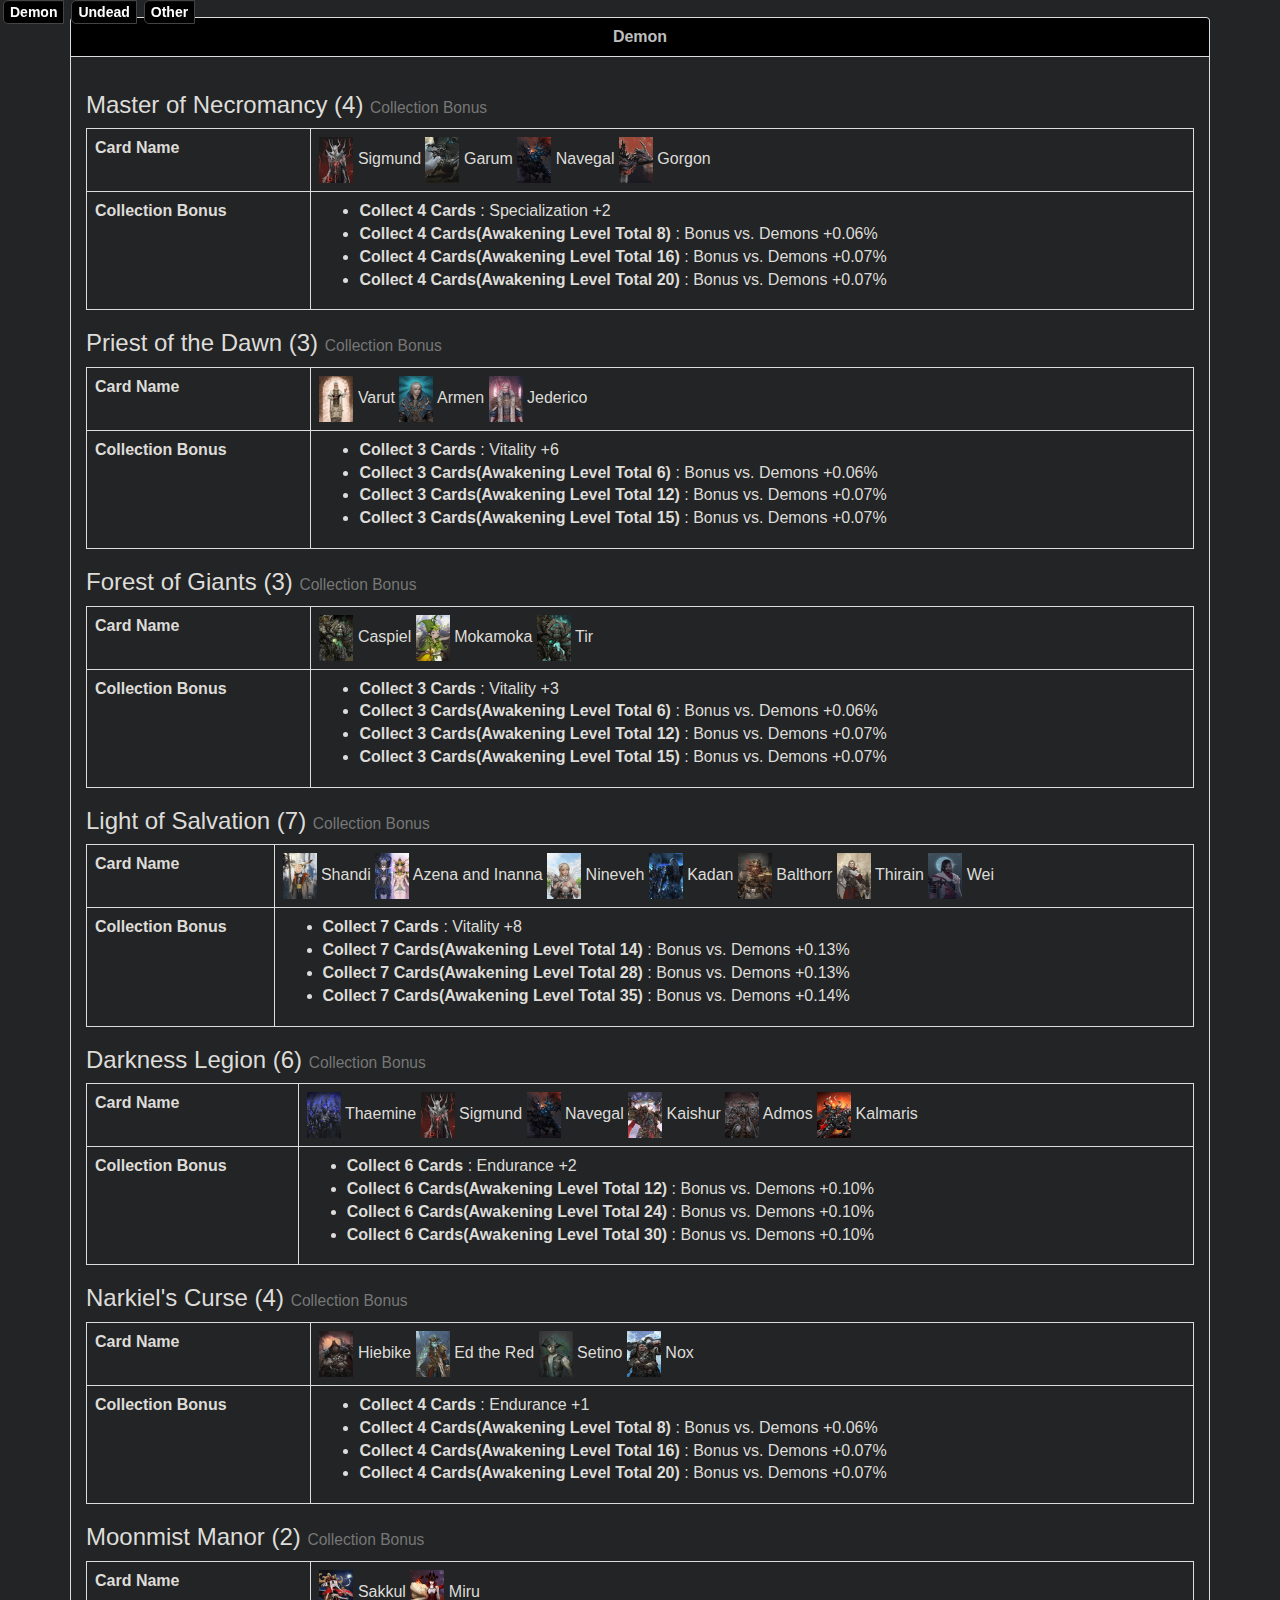
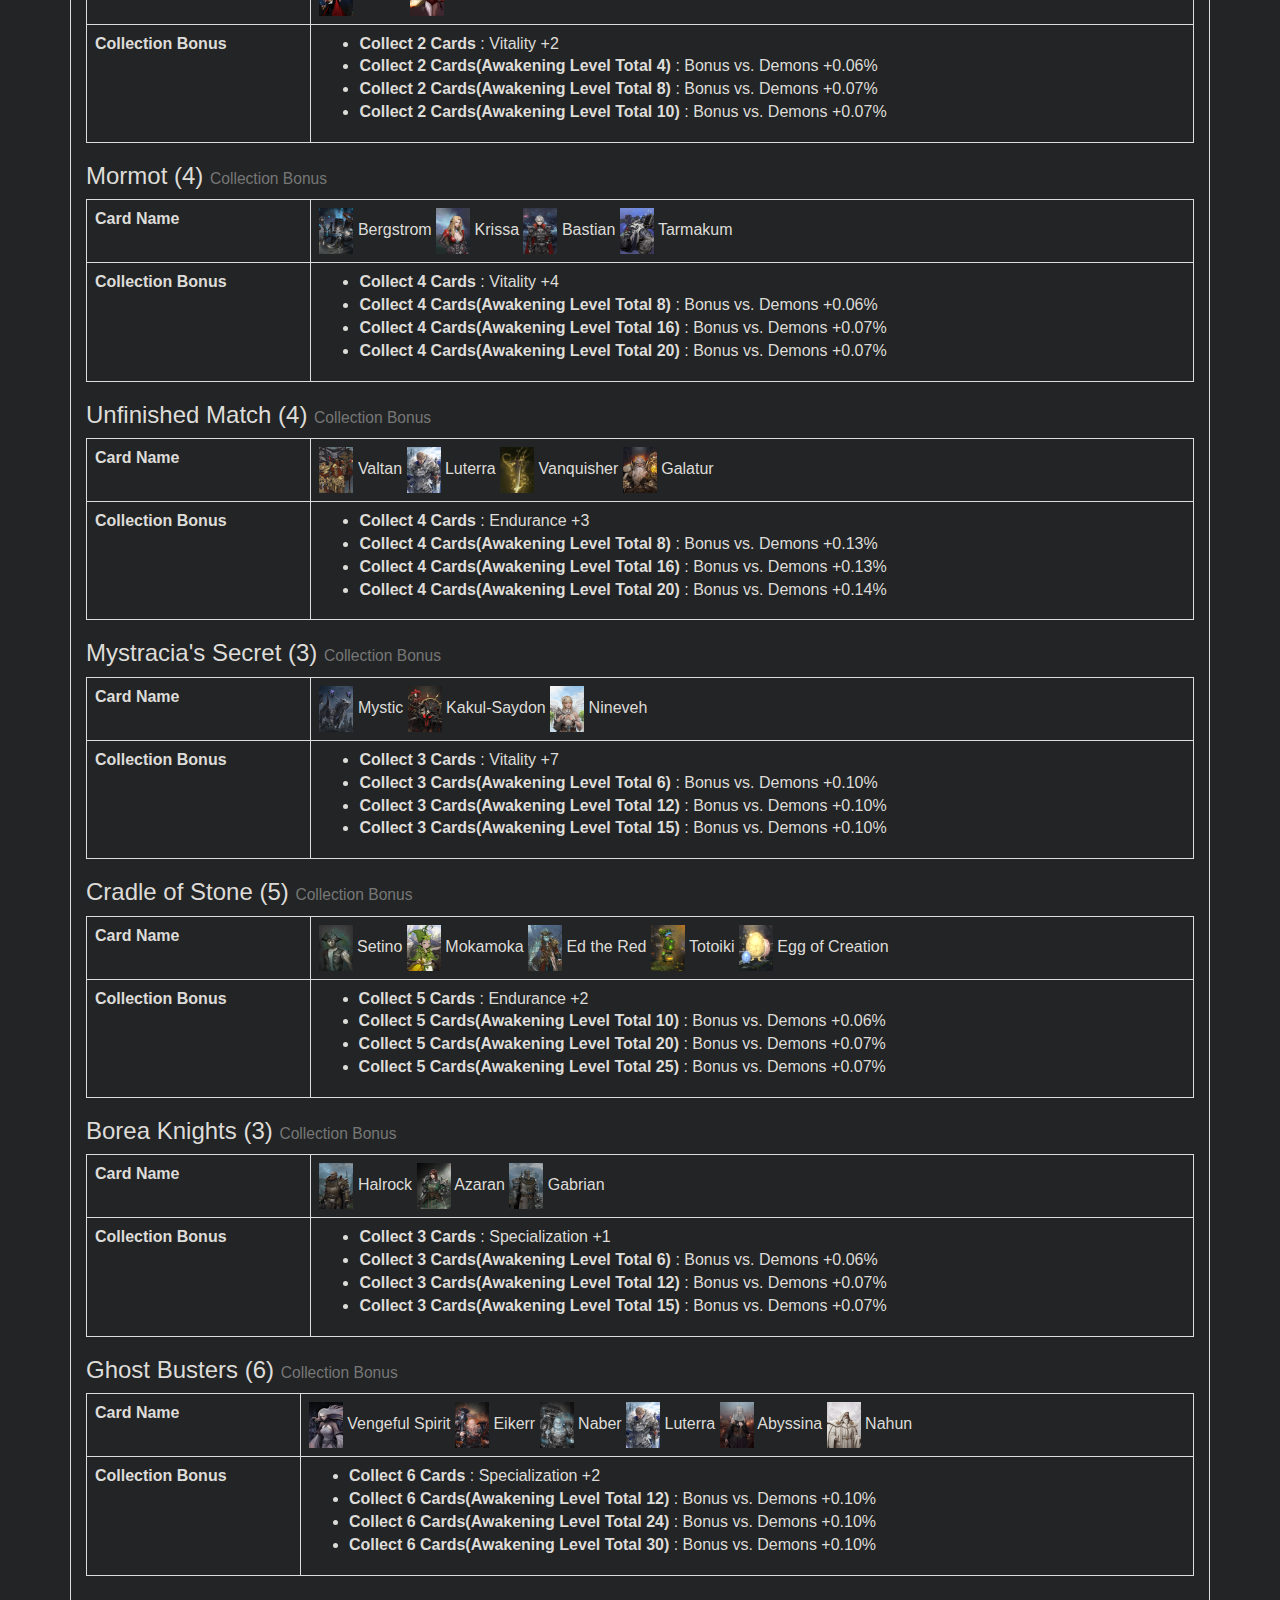
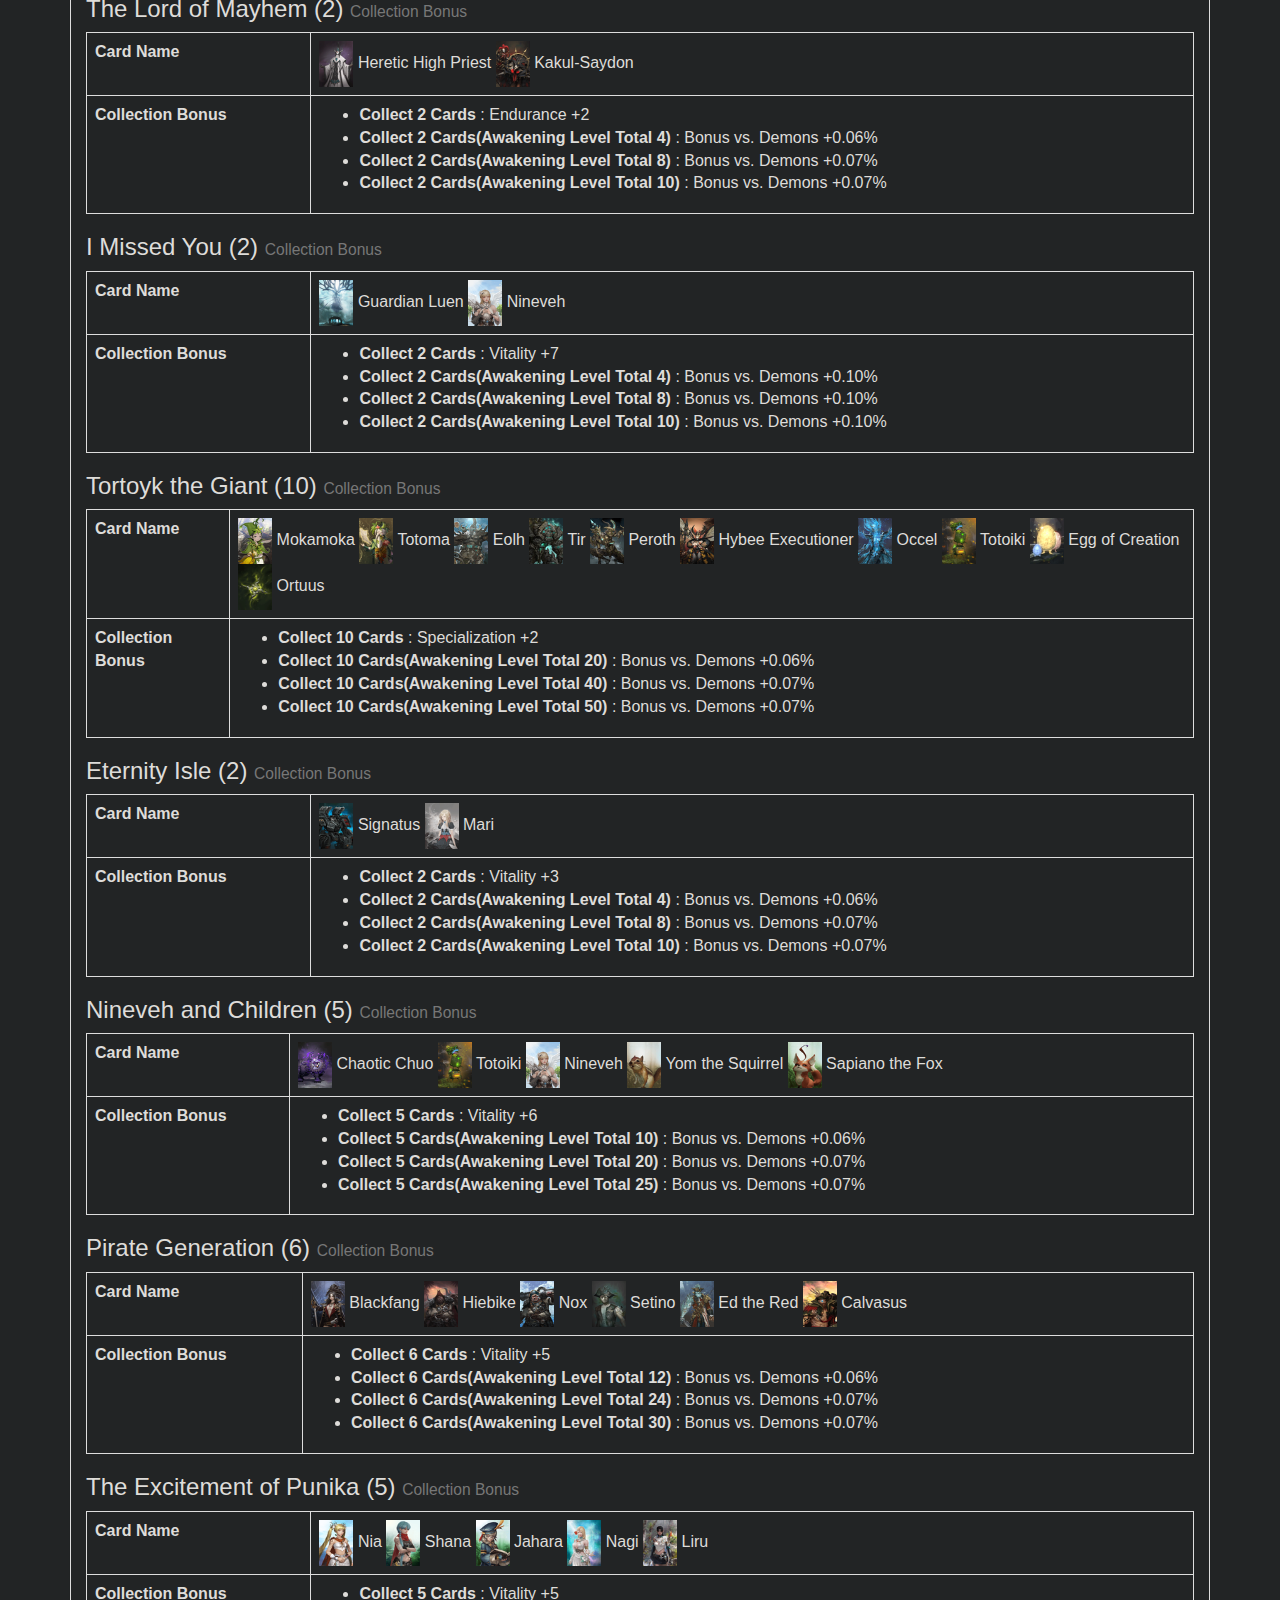
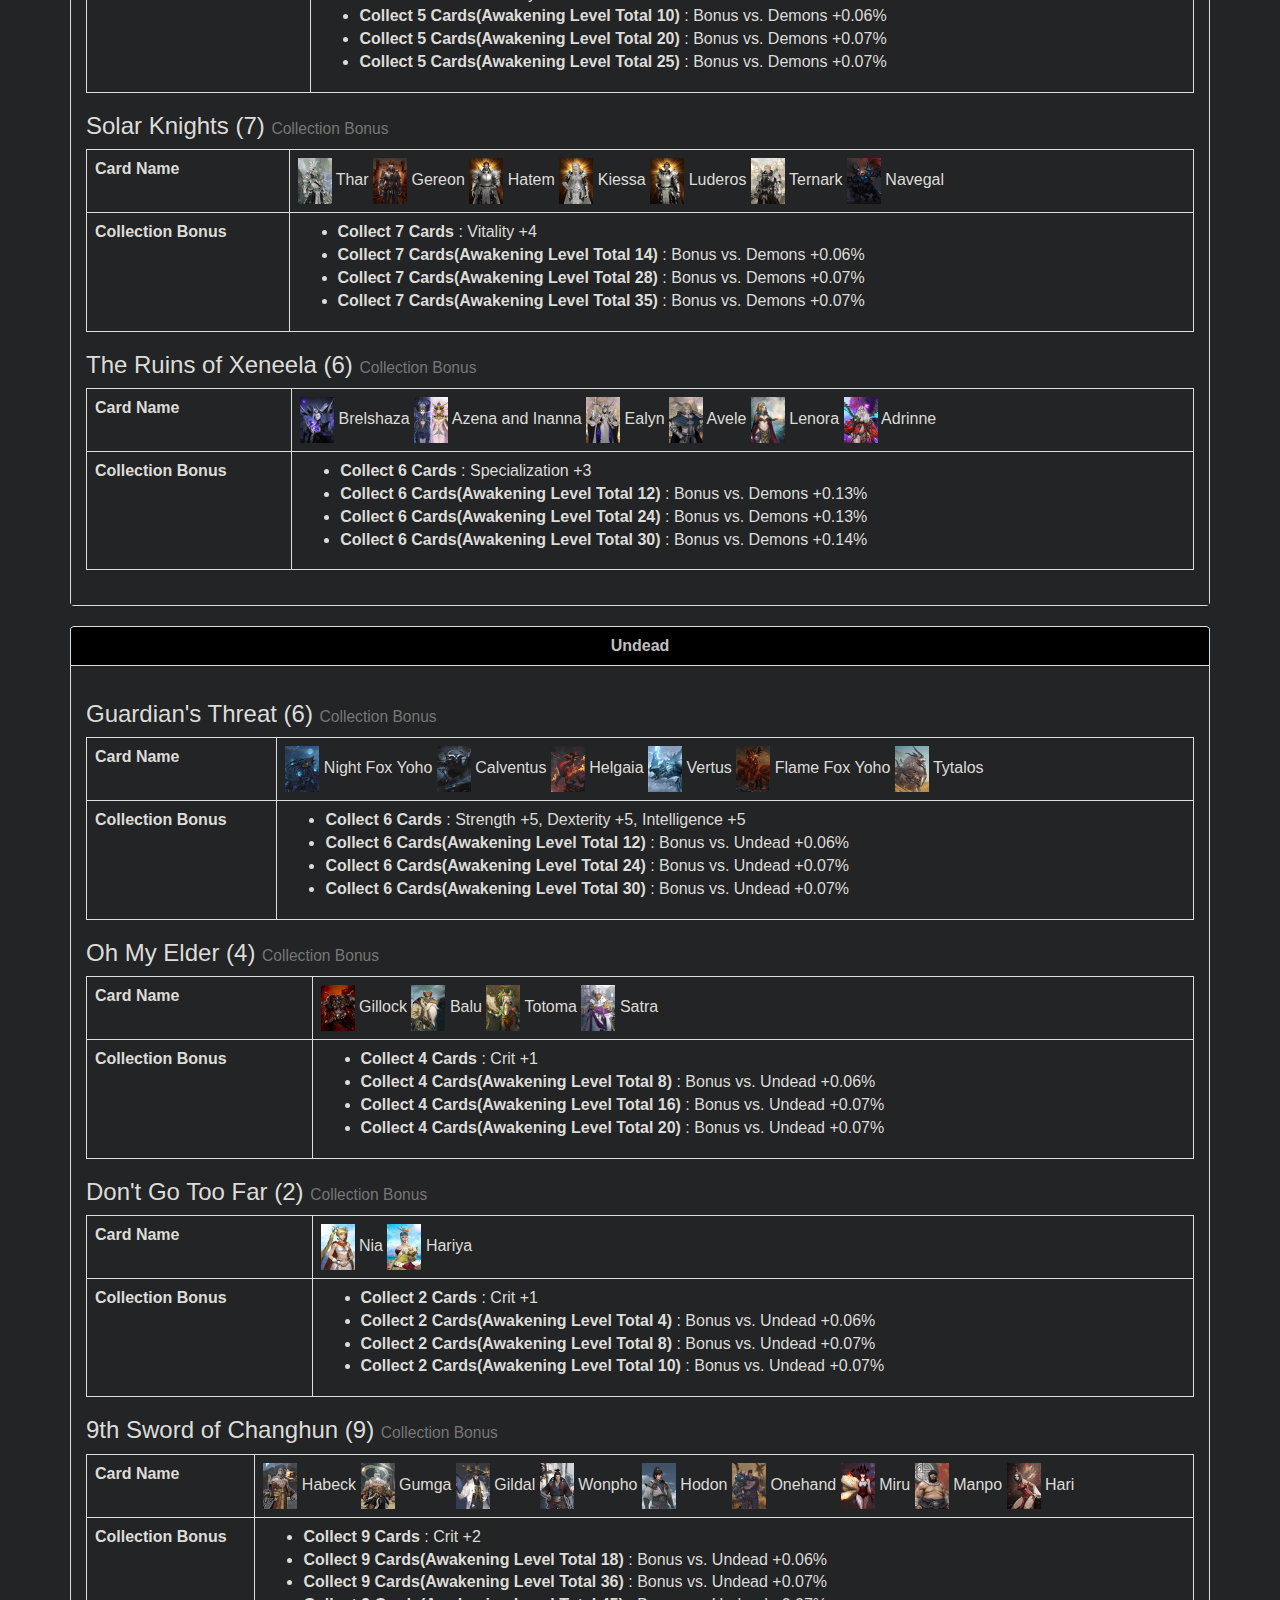
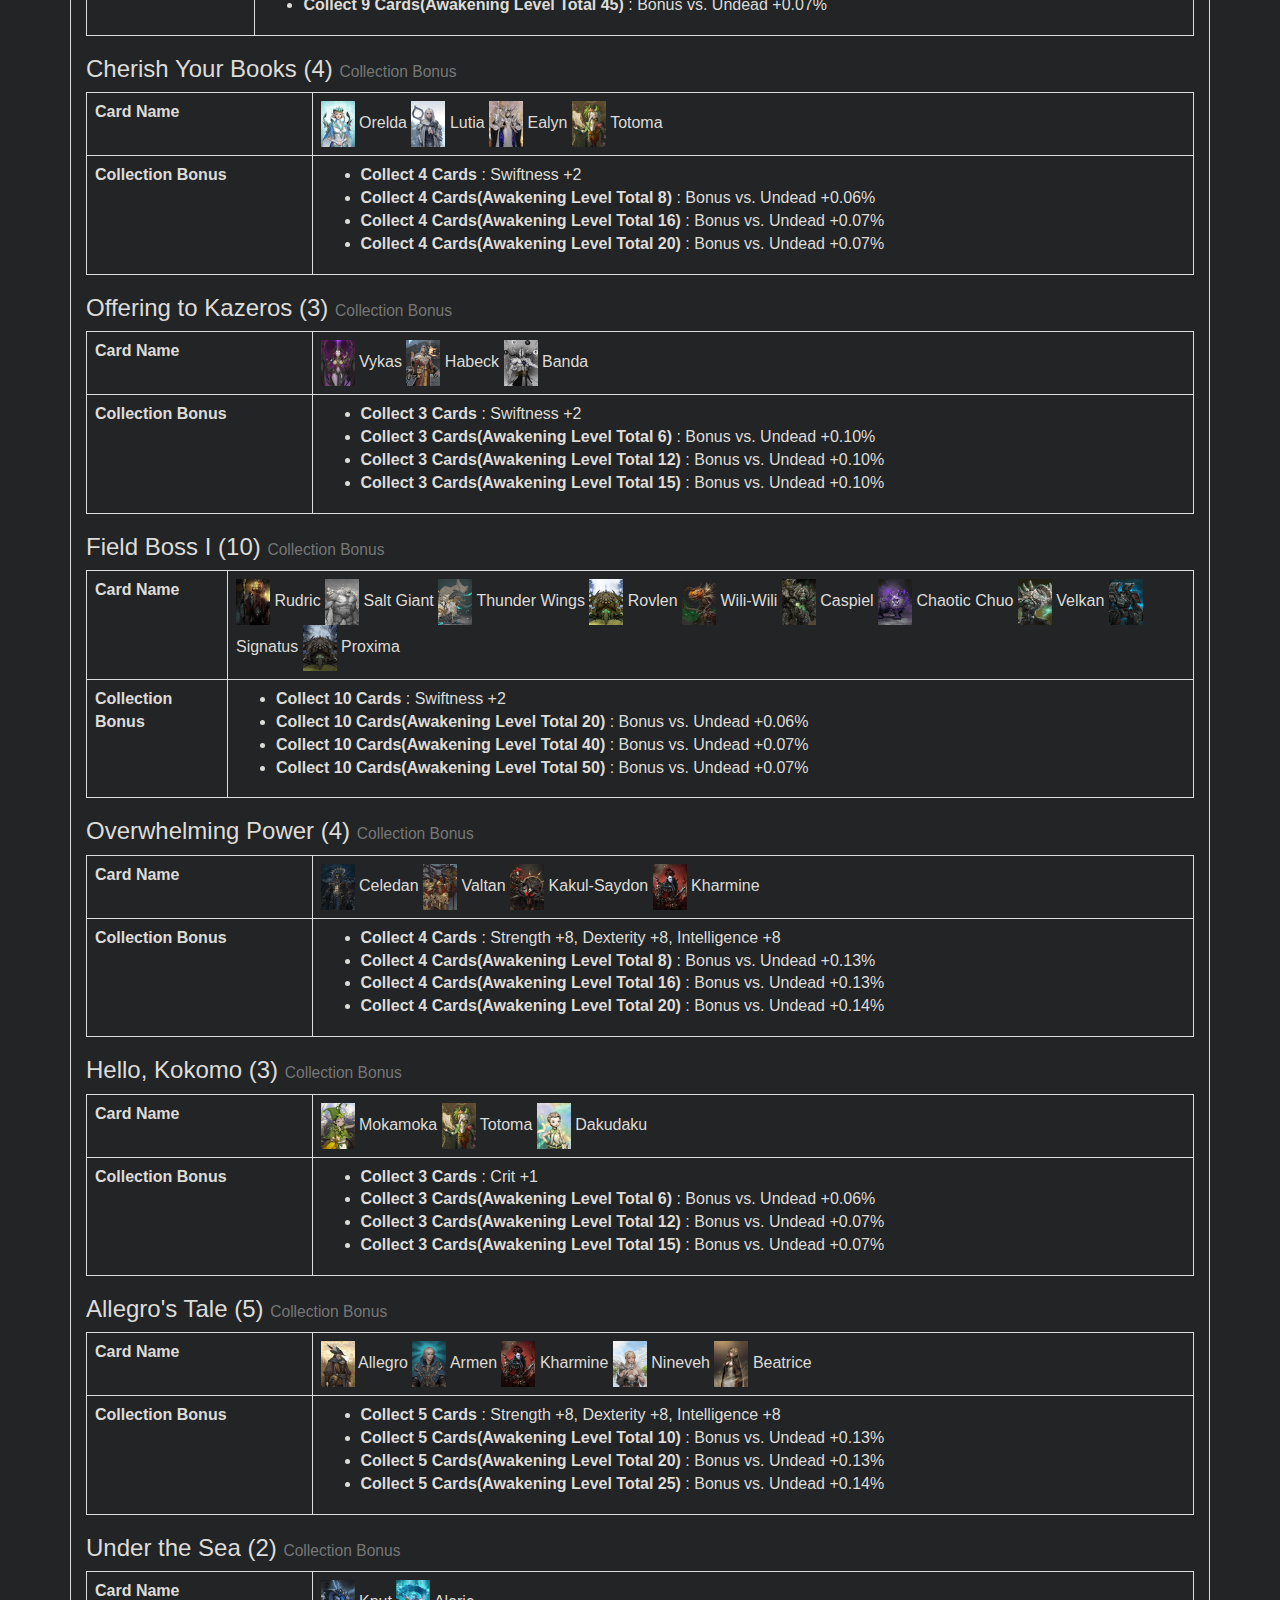
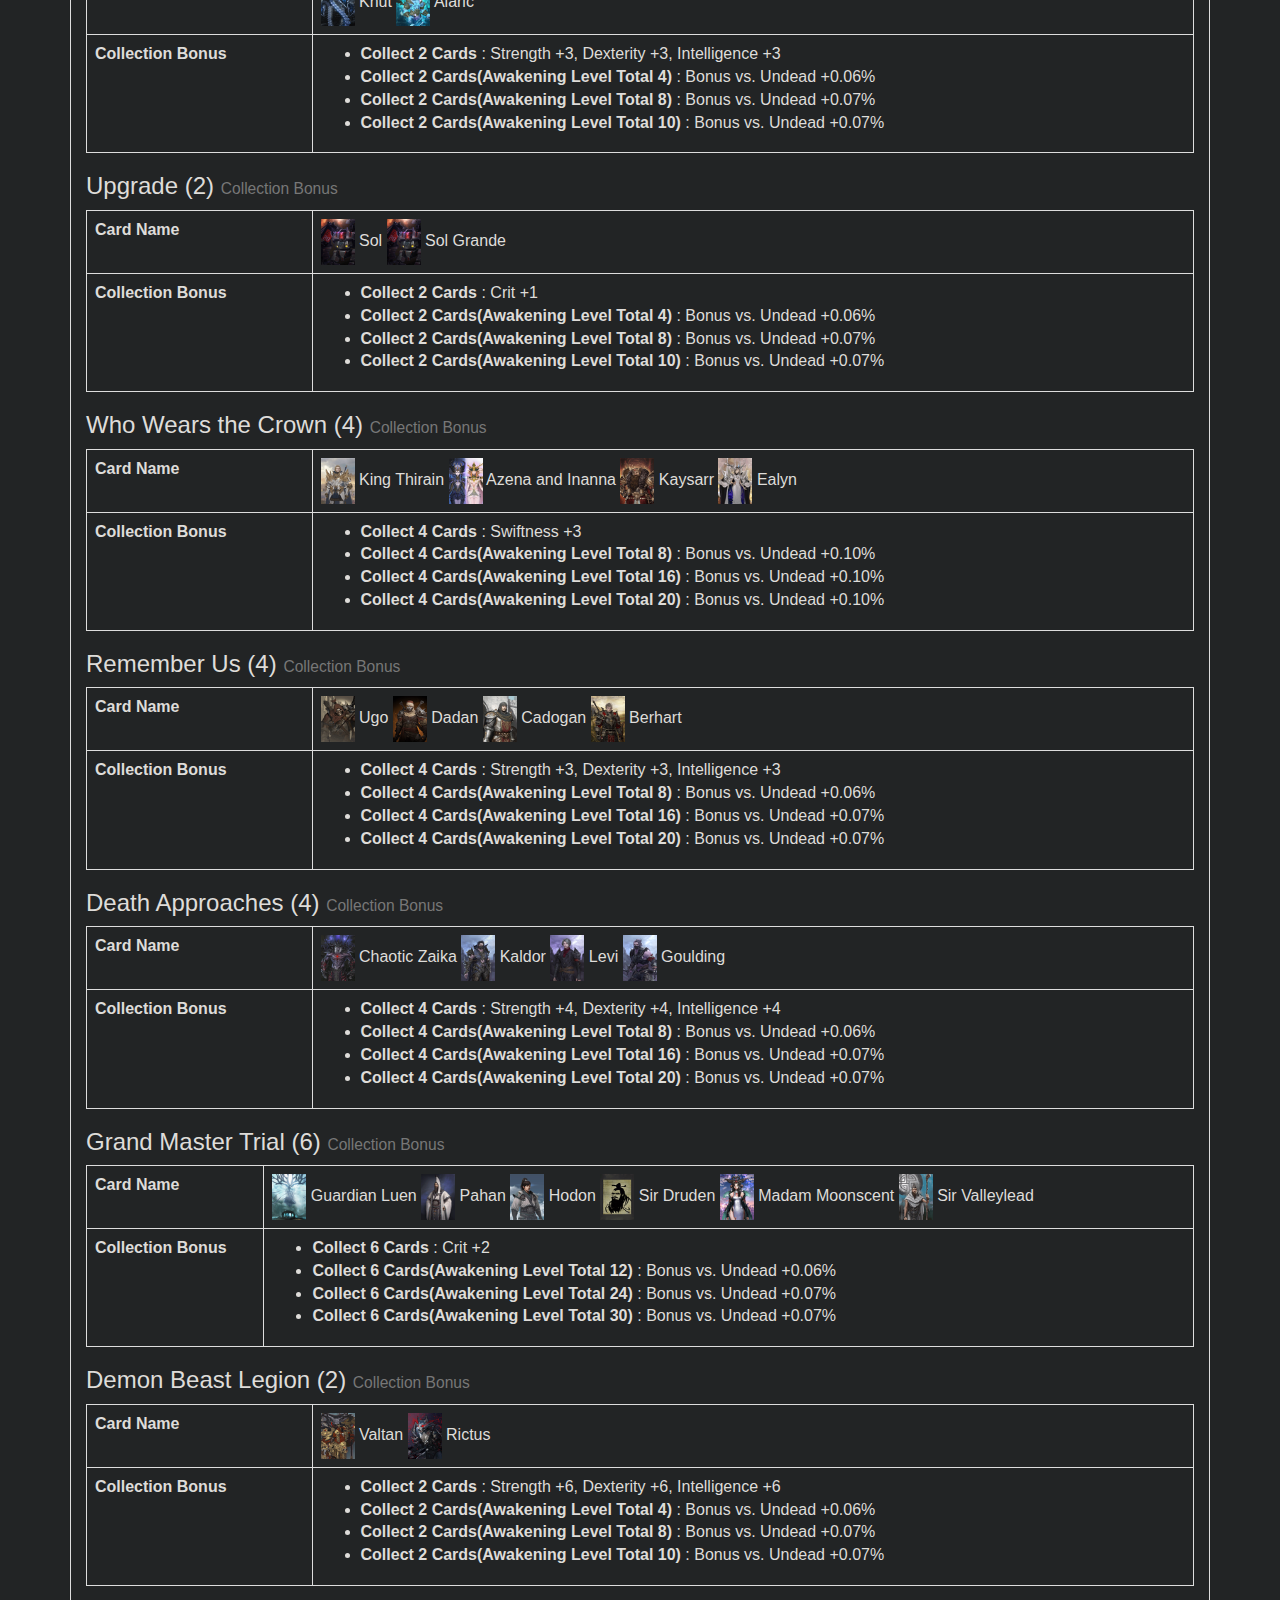
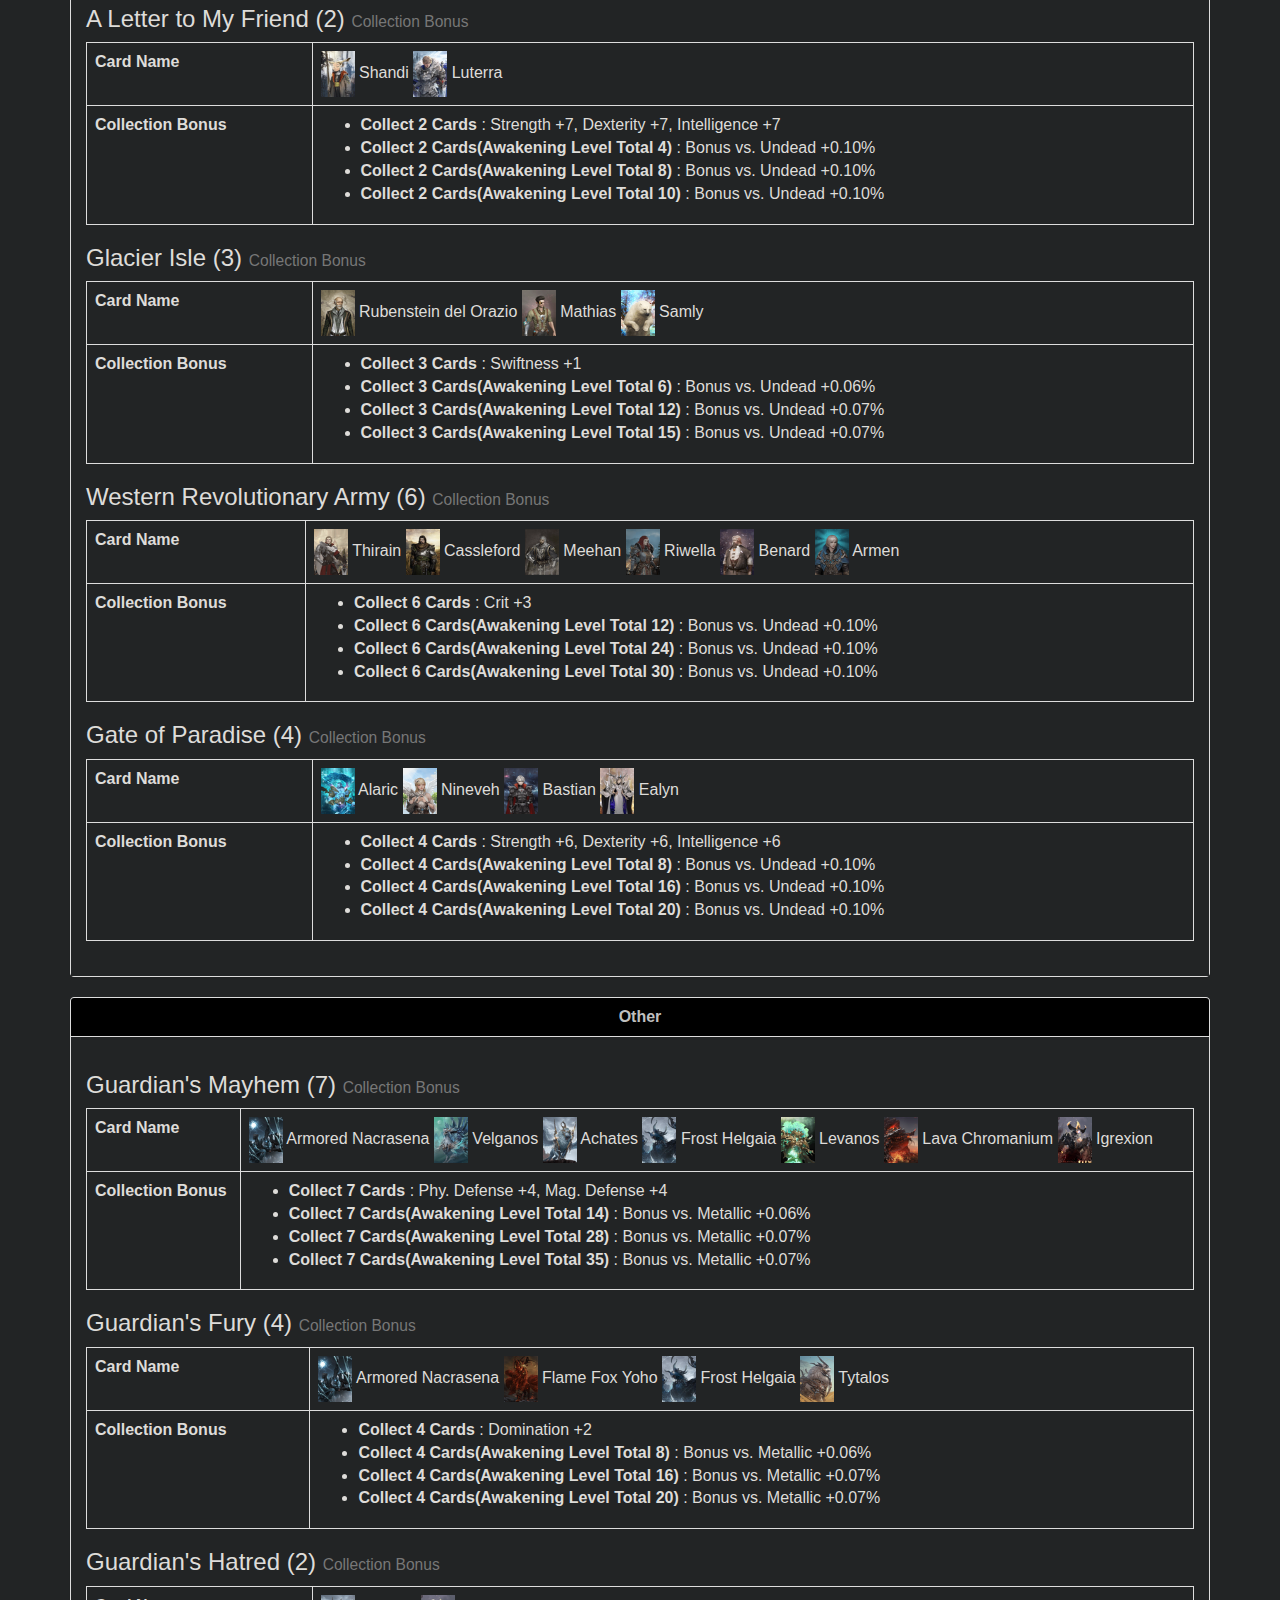
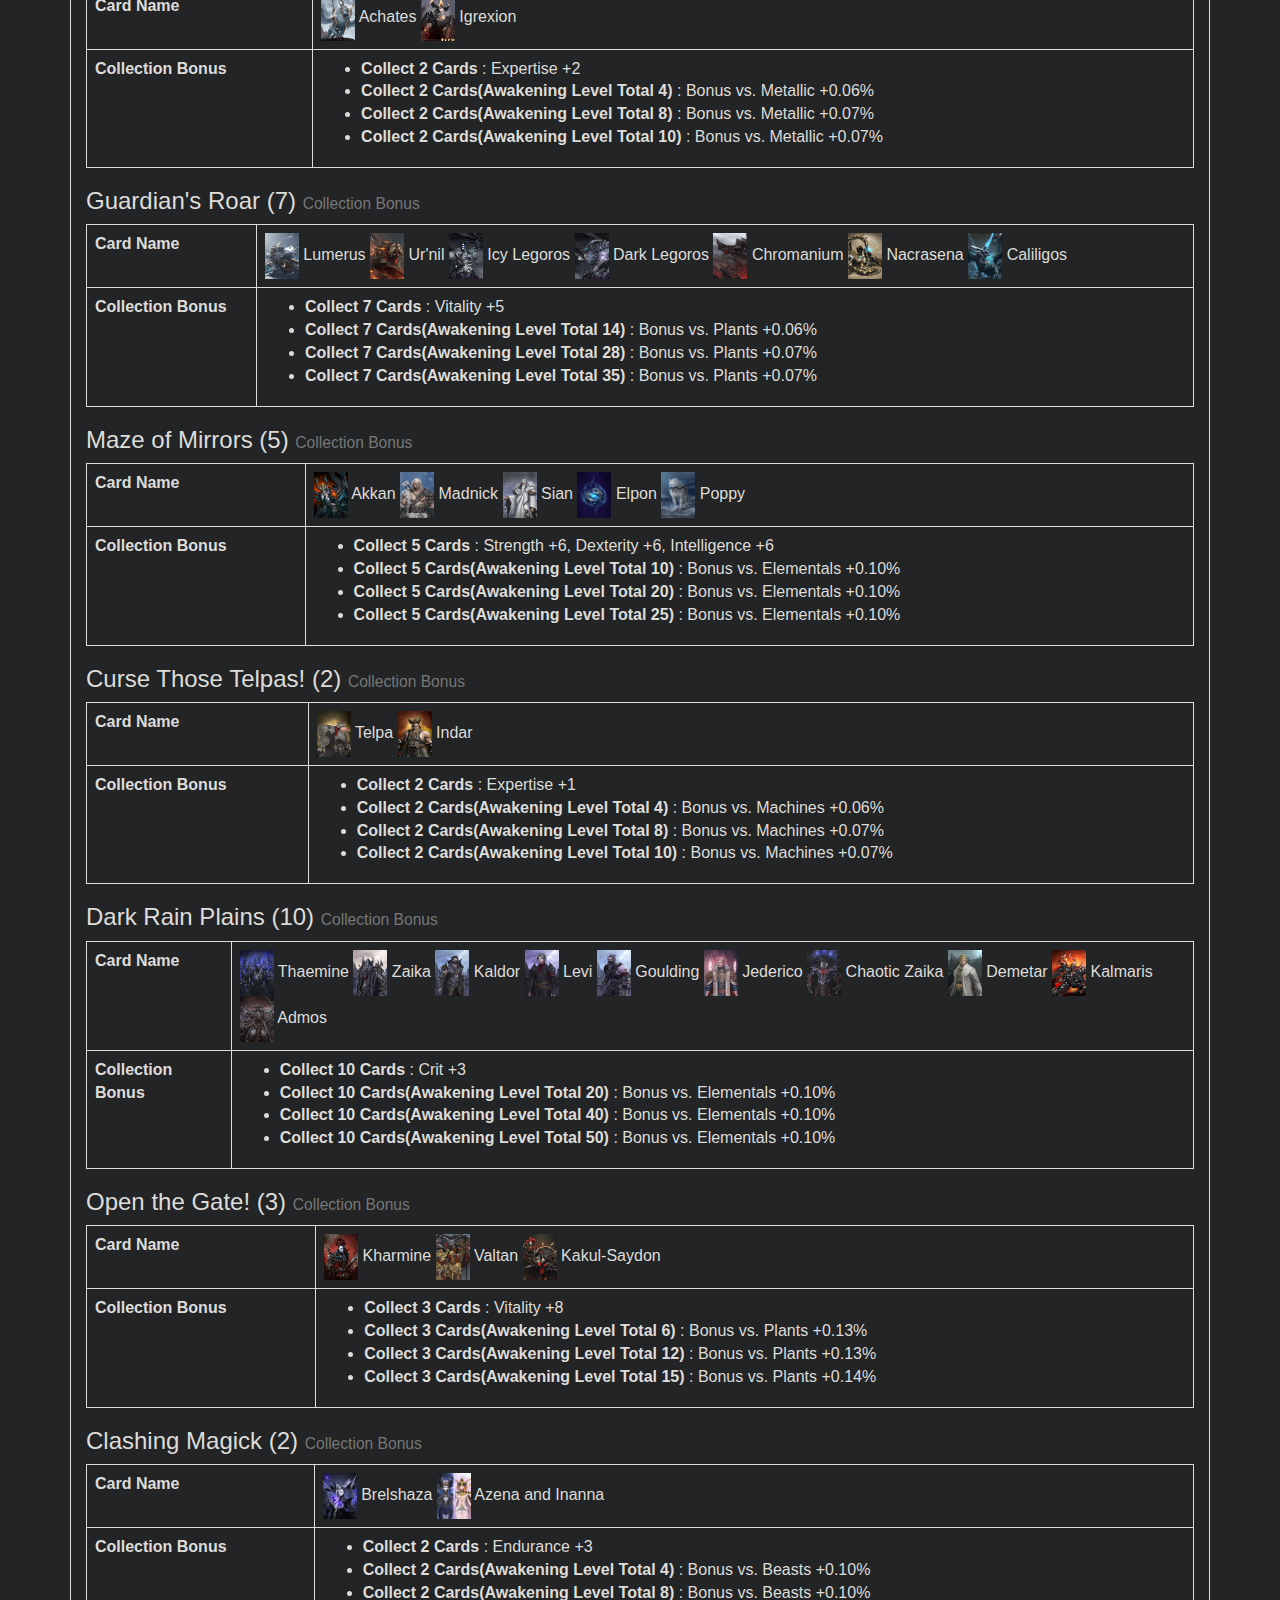
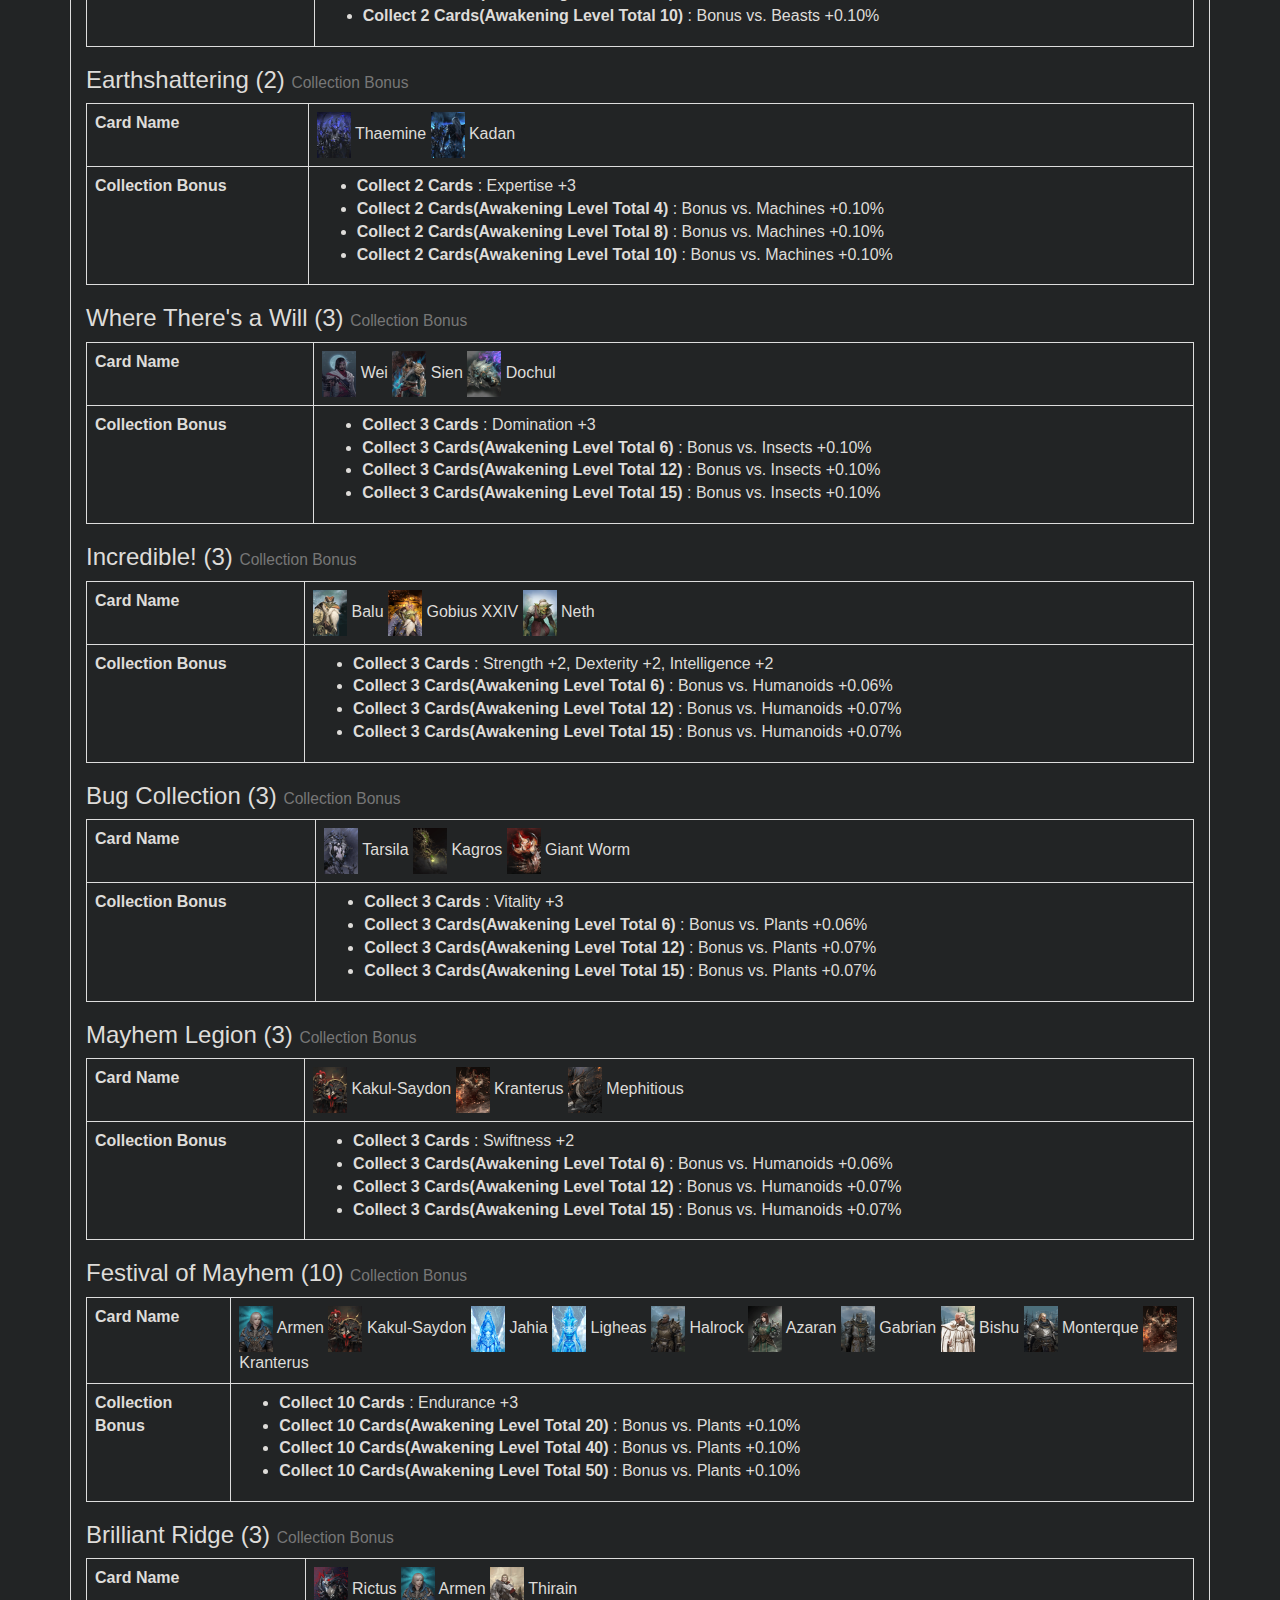
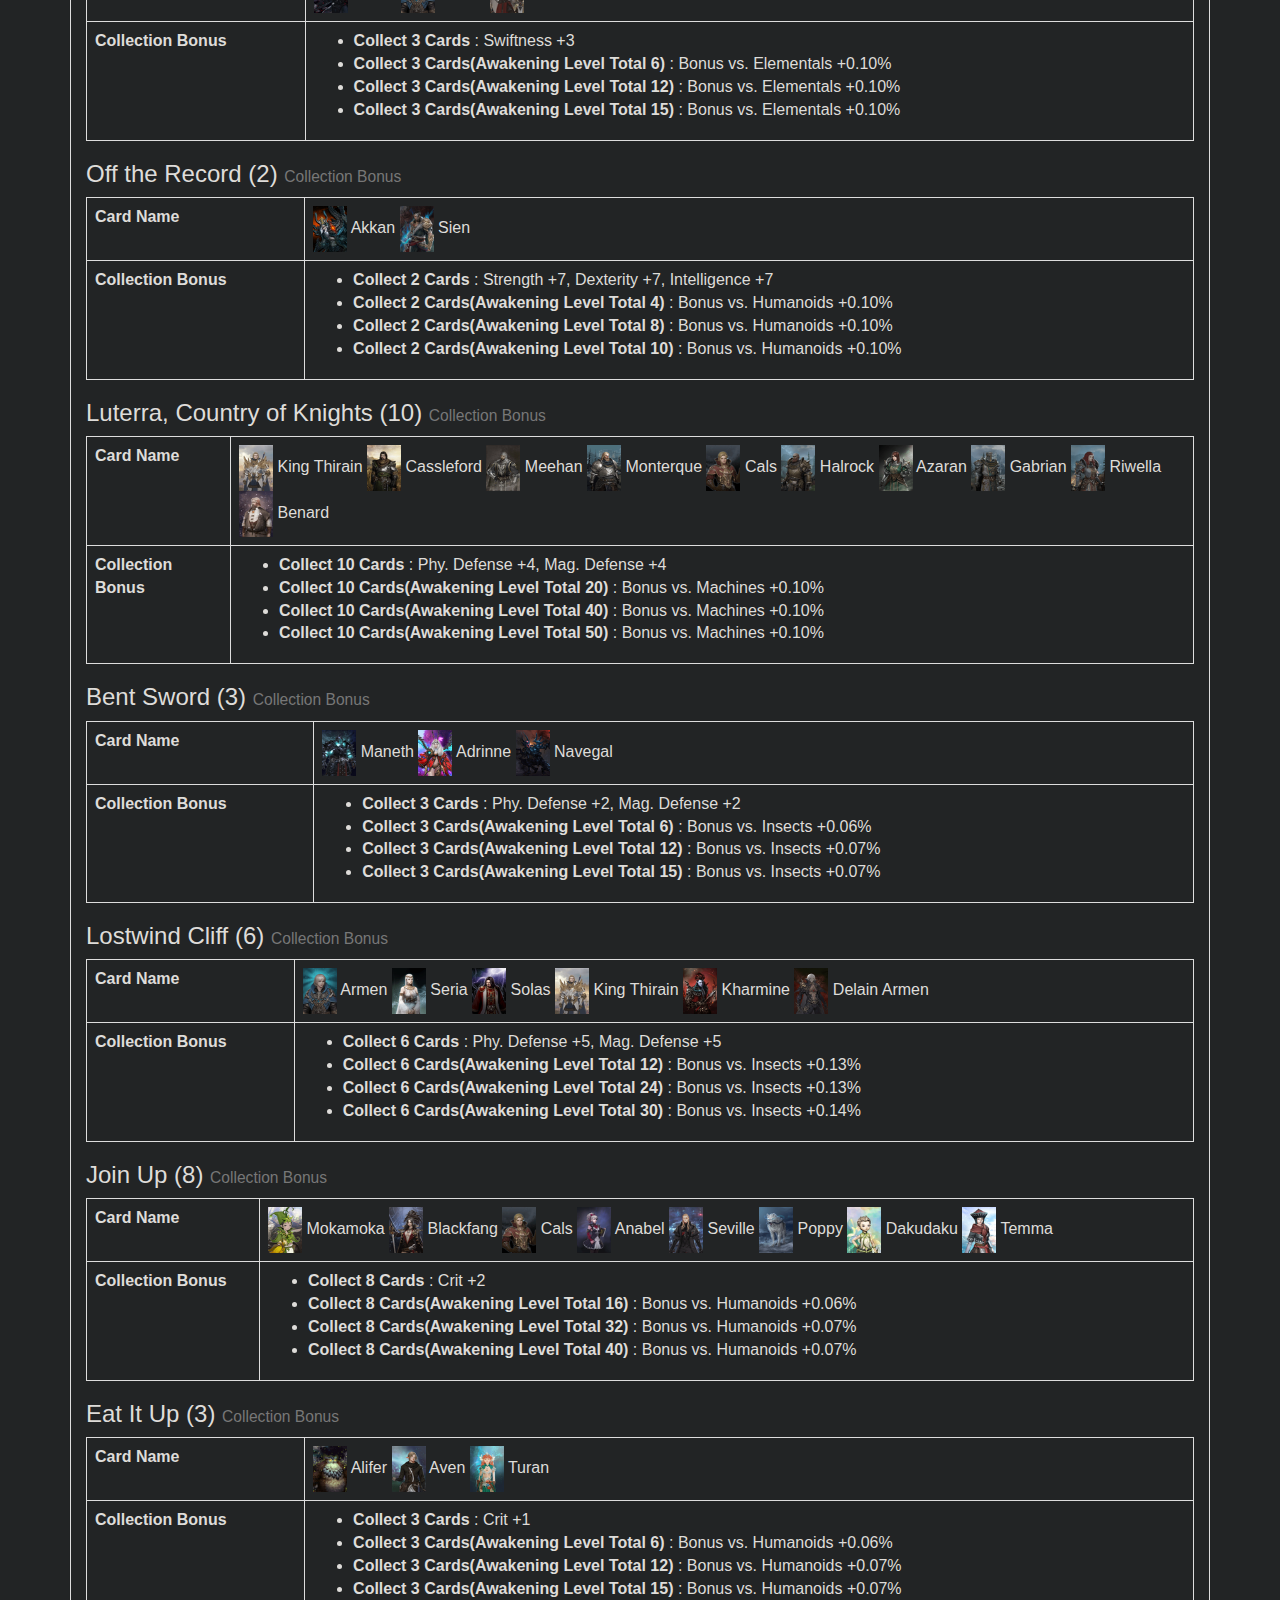
==== commit e30f8bf0: "z" ====
--- a/docs/index.html
+++ b/docs/index.html
@@ -7,23 +7,15 @@
     <link rel="stylesheet" id="wp-block-library-css" href="./src/style.css" type="text/css" media="all">
     <link rel="stylesheet" id="wp-block-library-css" href="./src/bootstrap.min.css" type="text/css" media="all">
     <title>Lost Ark Card Set Effects Bonuses Tier List</title>
-    <!-- Admin only notice: this page does not show a meta description because it does not have one, either write it for this page specifically or go into the [SEO - Search Appearance] menu and set up a template. -->
     <meta property="og:locale" content="en_US">
     <meta property="og:type" content="article">
     <meta property="og:title" content="Lost Ark Card Set Effects Bonuses Tier List">
 
-    <!-- / Yoast SEO plugin. -->
-    <style class="darkreader darkreader--invert" media="screen">
-        .jfk-bubble.gtx-bubble,
-        .captcheck_answer_label>input+img,
-        span#closed_text>img[src^="https://www.gstatic.com/images/branding/googlelogo"],
-        span[data-href^="https://www.hcaptcha.com/"]>#icon,
-        #bit-notification-bar-iframe,
-        ::-webkit-calendar-picker-indicator {
-            filter: invert(100%) hue-rotate(180deg) contrast(80%) !important;
-        }
-    </style>
-    <style class="darkreader darkreader--cors" media="screen">
+</head>
+
+<body>
+
+    <style media="all">
         html {
             font-family: sans-serif;
             -webkit-text-size-adjust: 100%;
@@ -8307,16 +8299,12 @@
                 display: none !important
             }
         }
-    </style>
-    <style class="darkreader darkreader--variables" media="screen">
         :root {
-            --darkreader-neutral-background: #1e2021;
-            --darkreader-neutral-text: #cfccc7;
-            --darkreader-selection-background: #0d52a6;
-            --darkreader-selection-text: #dedcd9;
-        }
-    </style>
-    <style class="darkreader darkreader--user-agent" media="screen">
+            --darkreaders-neutral-background: #1e2021;
+            --darkreaders-neutral-text: #cfccc7;
+            --darkreaders-selection-background: #0d52a6;
+            --darkreaders-selection-text: #dedcd9;
+        }
         html {
             background-color: #222425 !important;
         }
@@ -8406,10 +8394,7 @@
             color: #dedcd9 !important;
         }
     </style>
-</head>
-
-<body>
-<style>
+<style  media="all">
 #myButtonz{
     text-decoration: none;
     background:#000;
@@ -8460,7 +8445,6 @@
     top:0%!important;
     margin-left:auto;
         margin-right:auto;
-    right:16%!important;
     z-index:123123!important;
 
 }</style>
--- a/docs/src/style.css
+++ b/docs/src/style.css
@@ -50,4 +50,3 @@
 .blog-masthead .glyphicon{ margin-right:5px;}
 #gold_server{margin-bottom: 0.8rem;}
 #gold_faction{margin-bottom: 0.8rem;}
-#conbodys{margin-top: 5.7rem;}
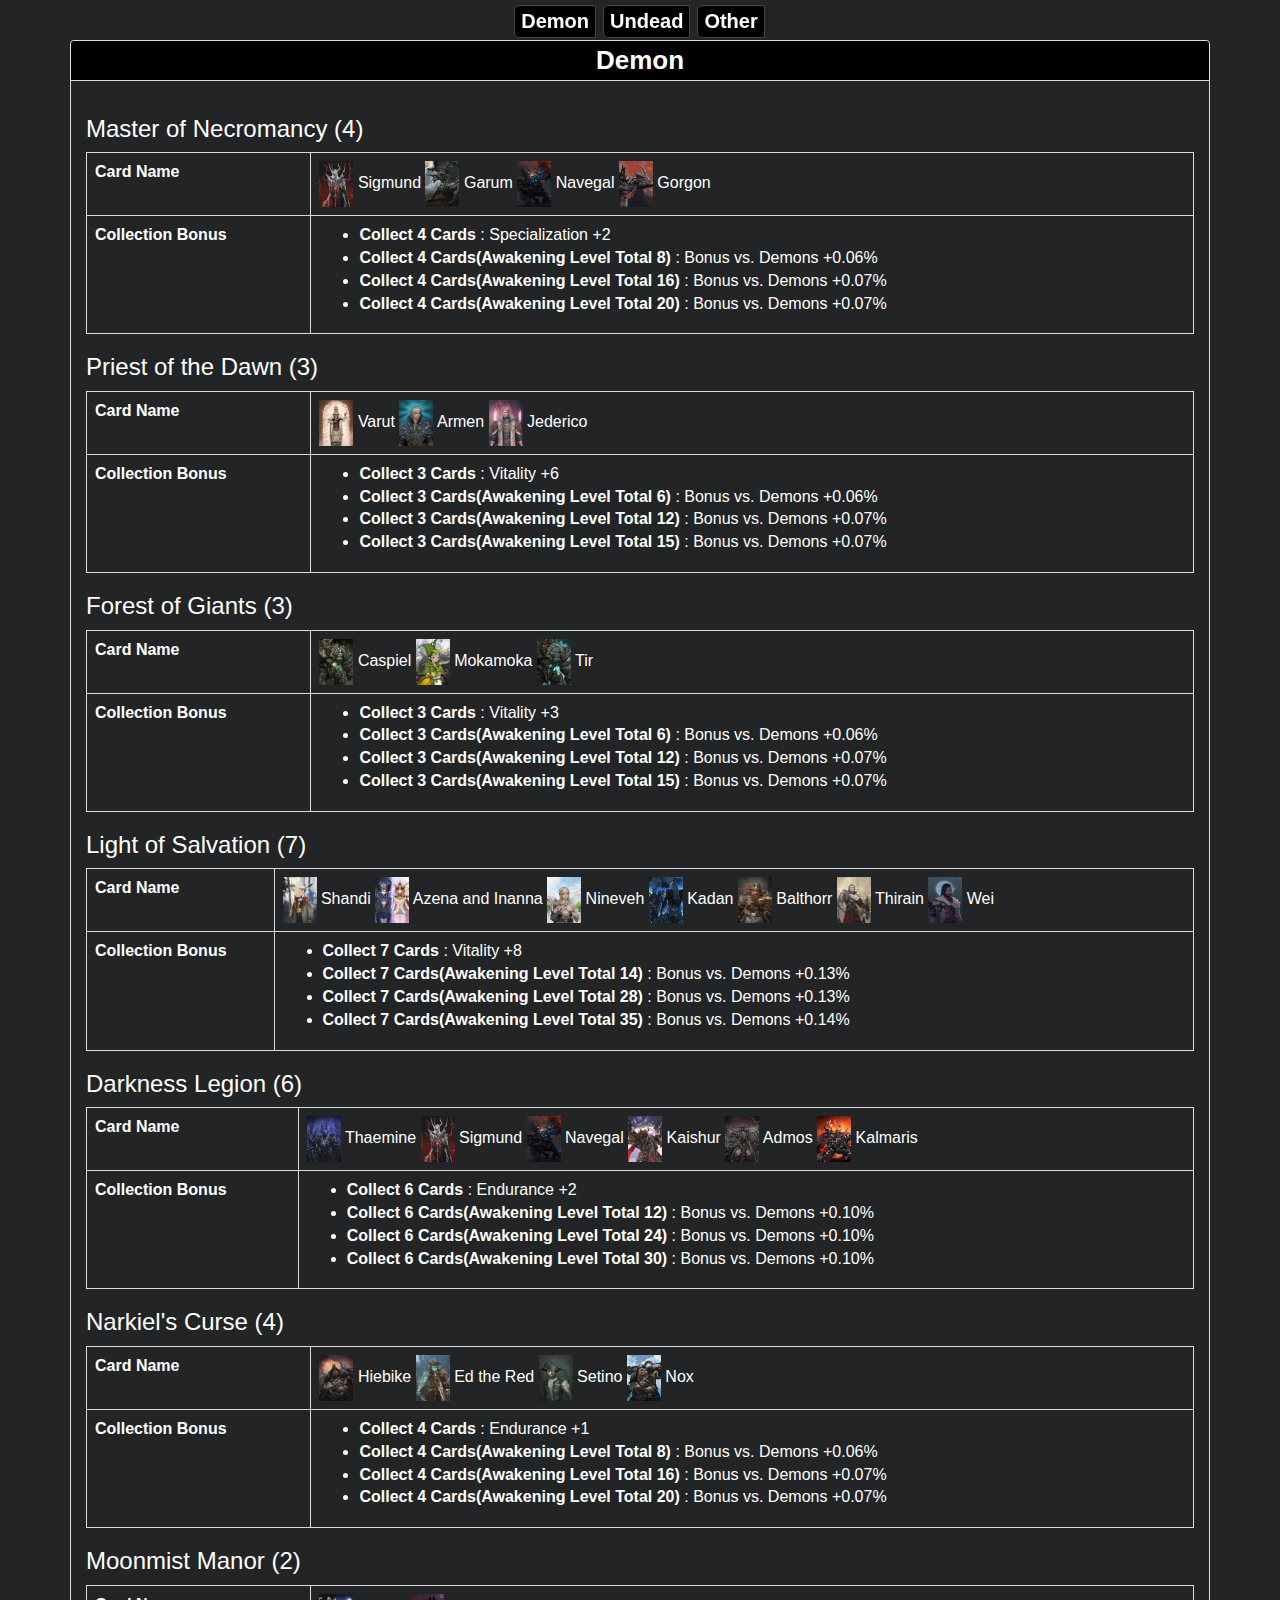
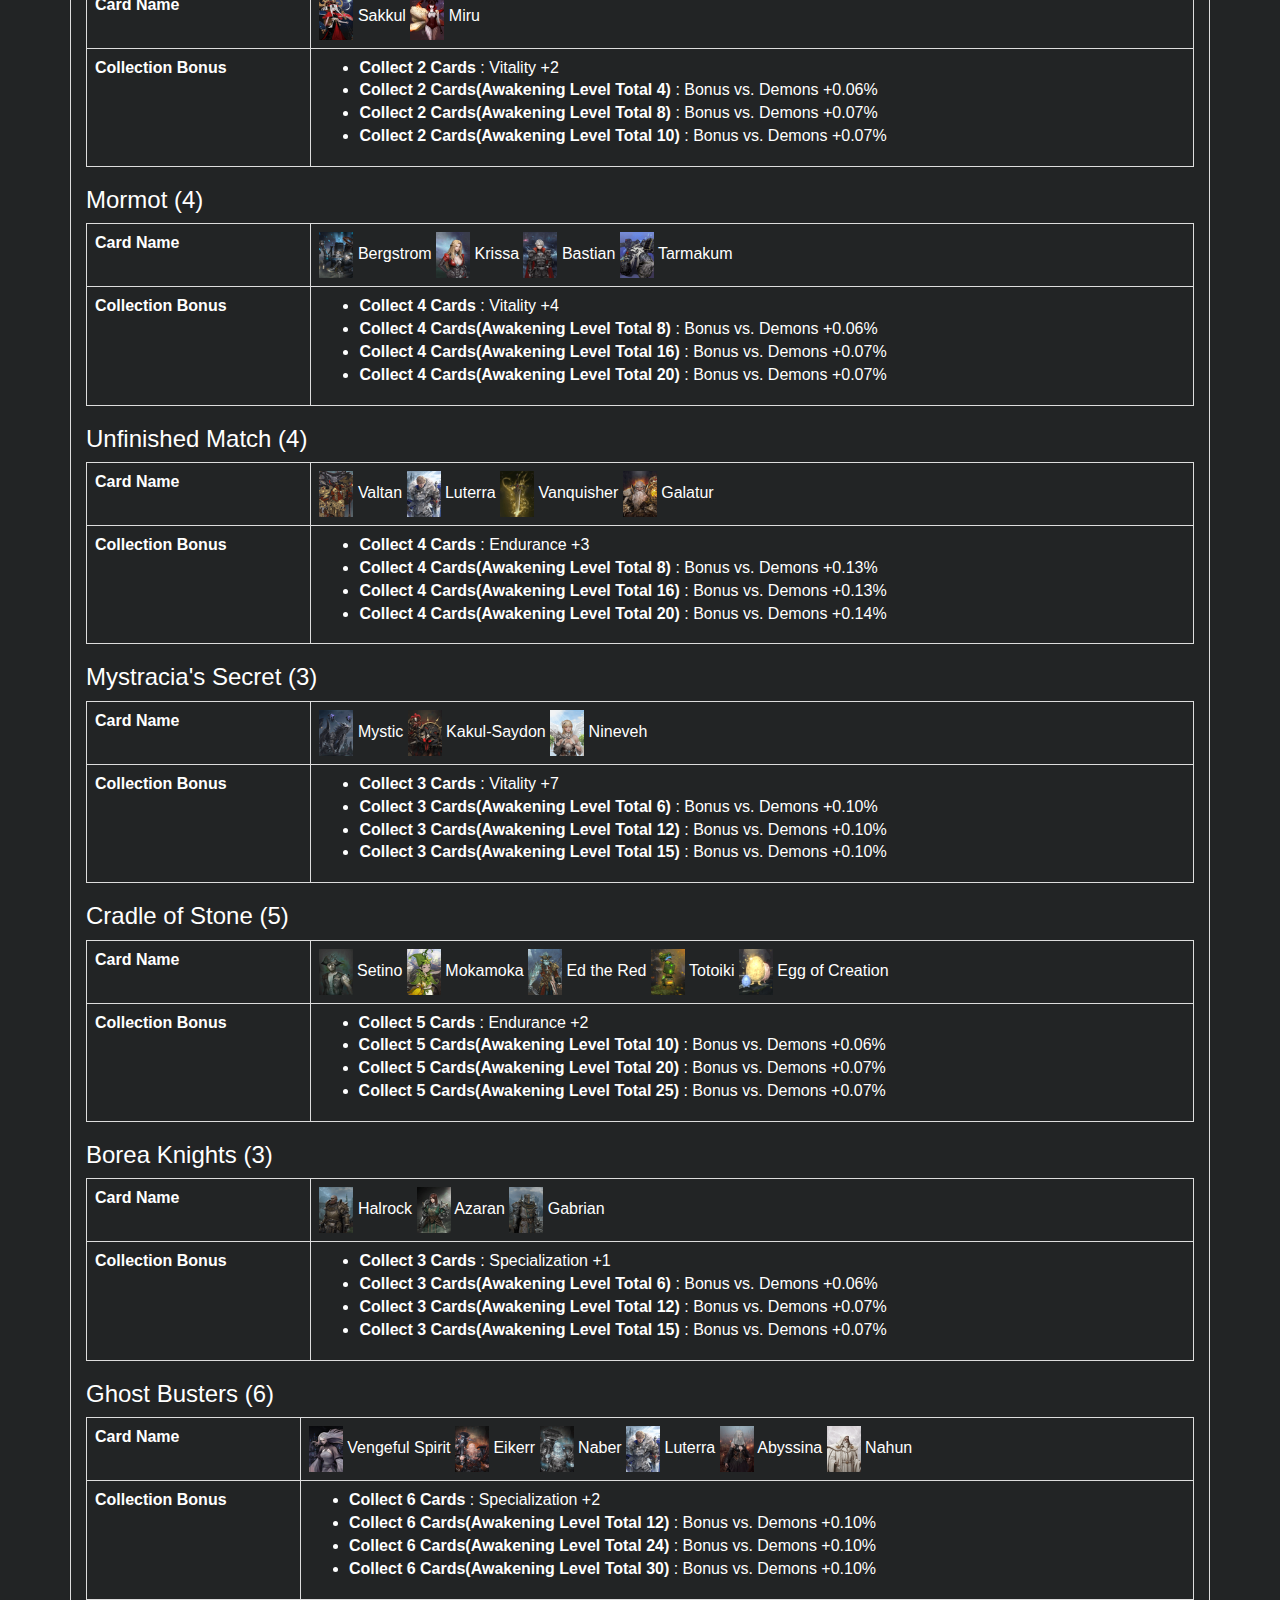
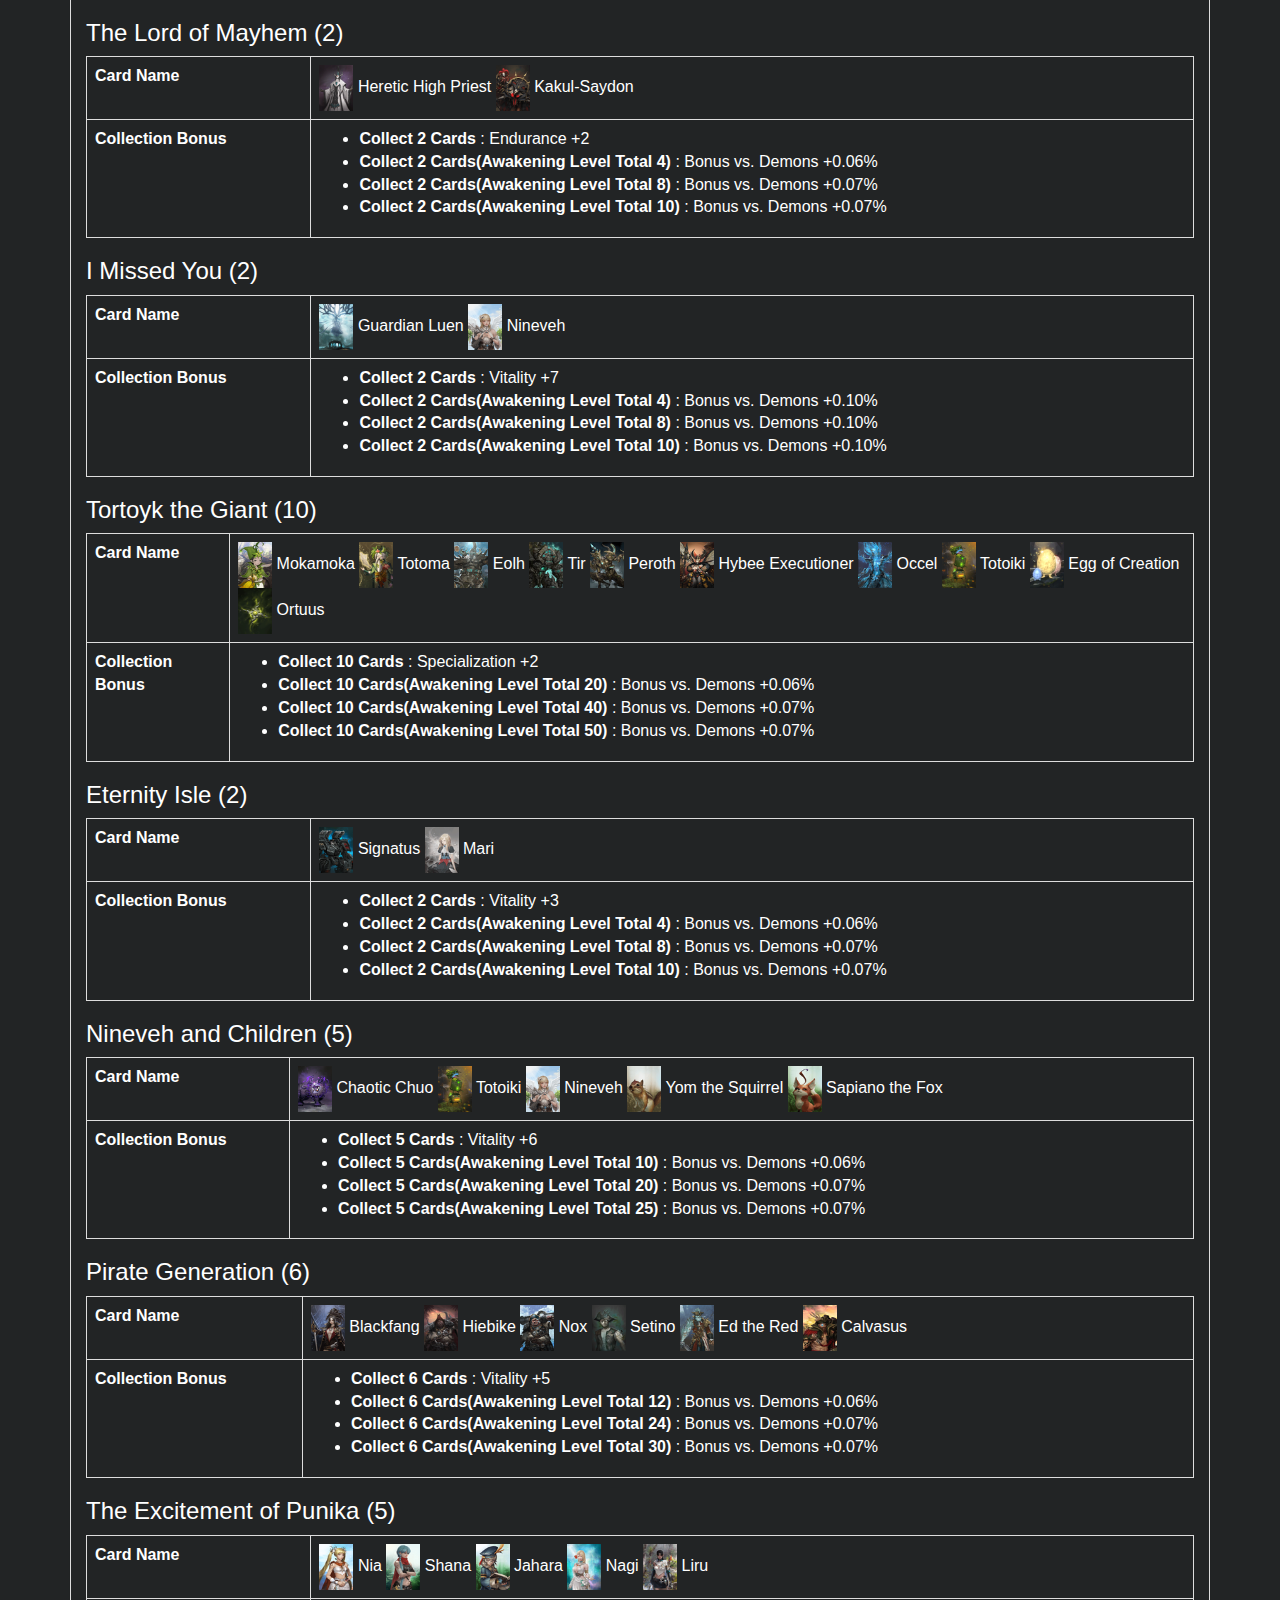
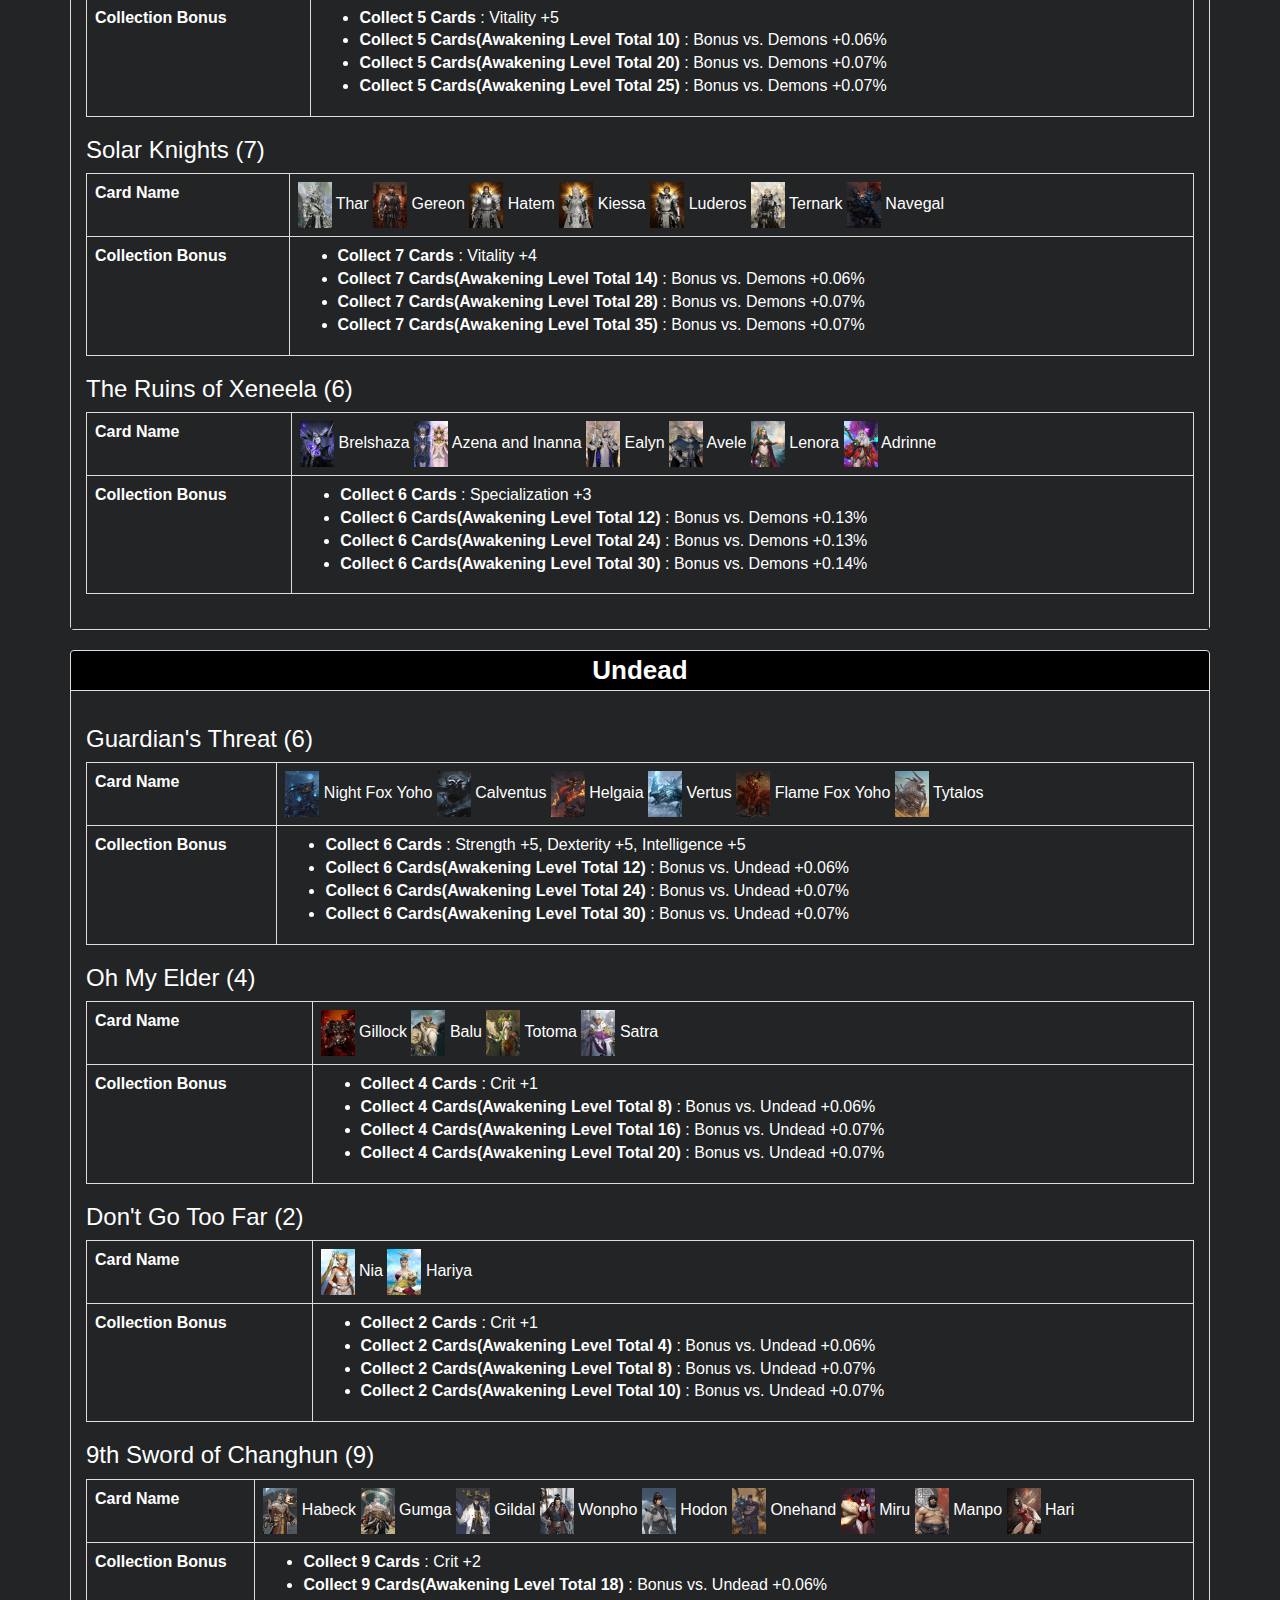
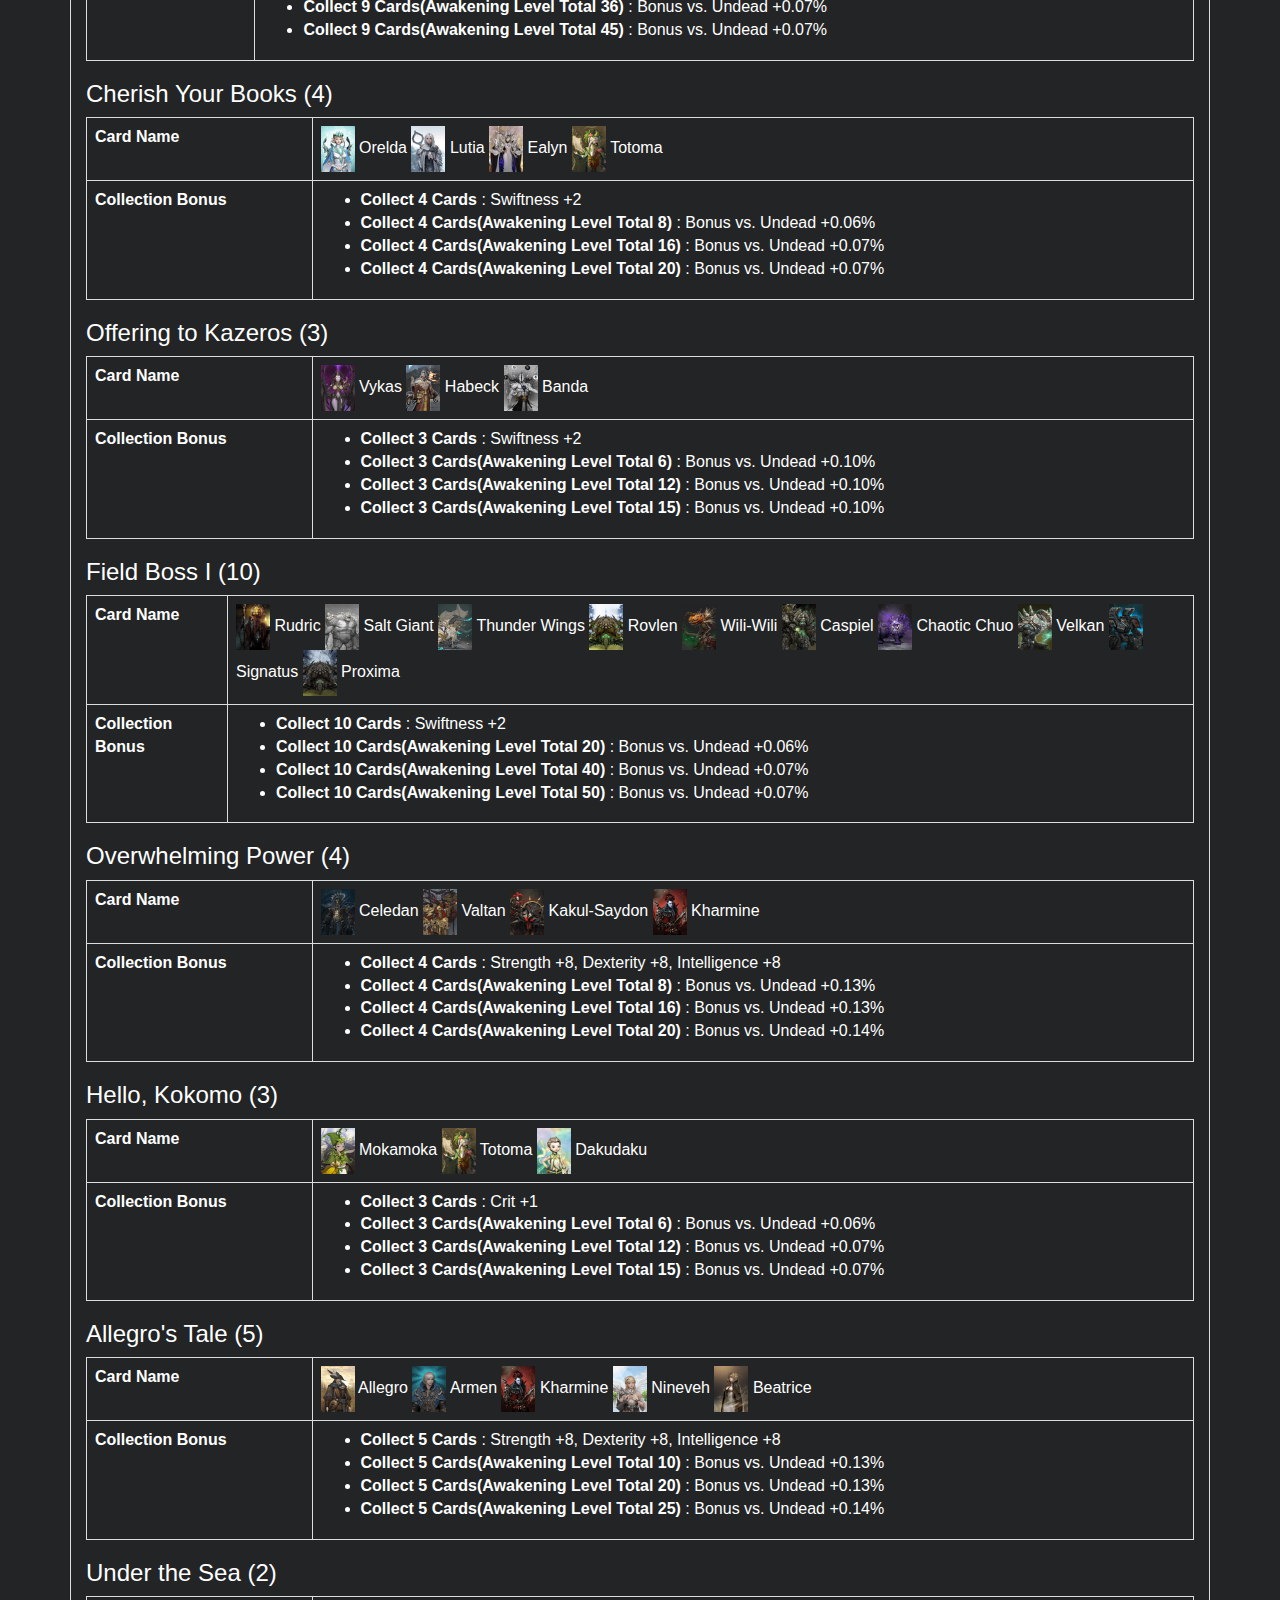
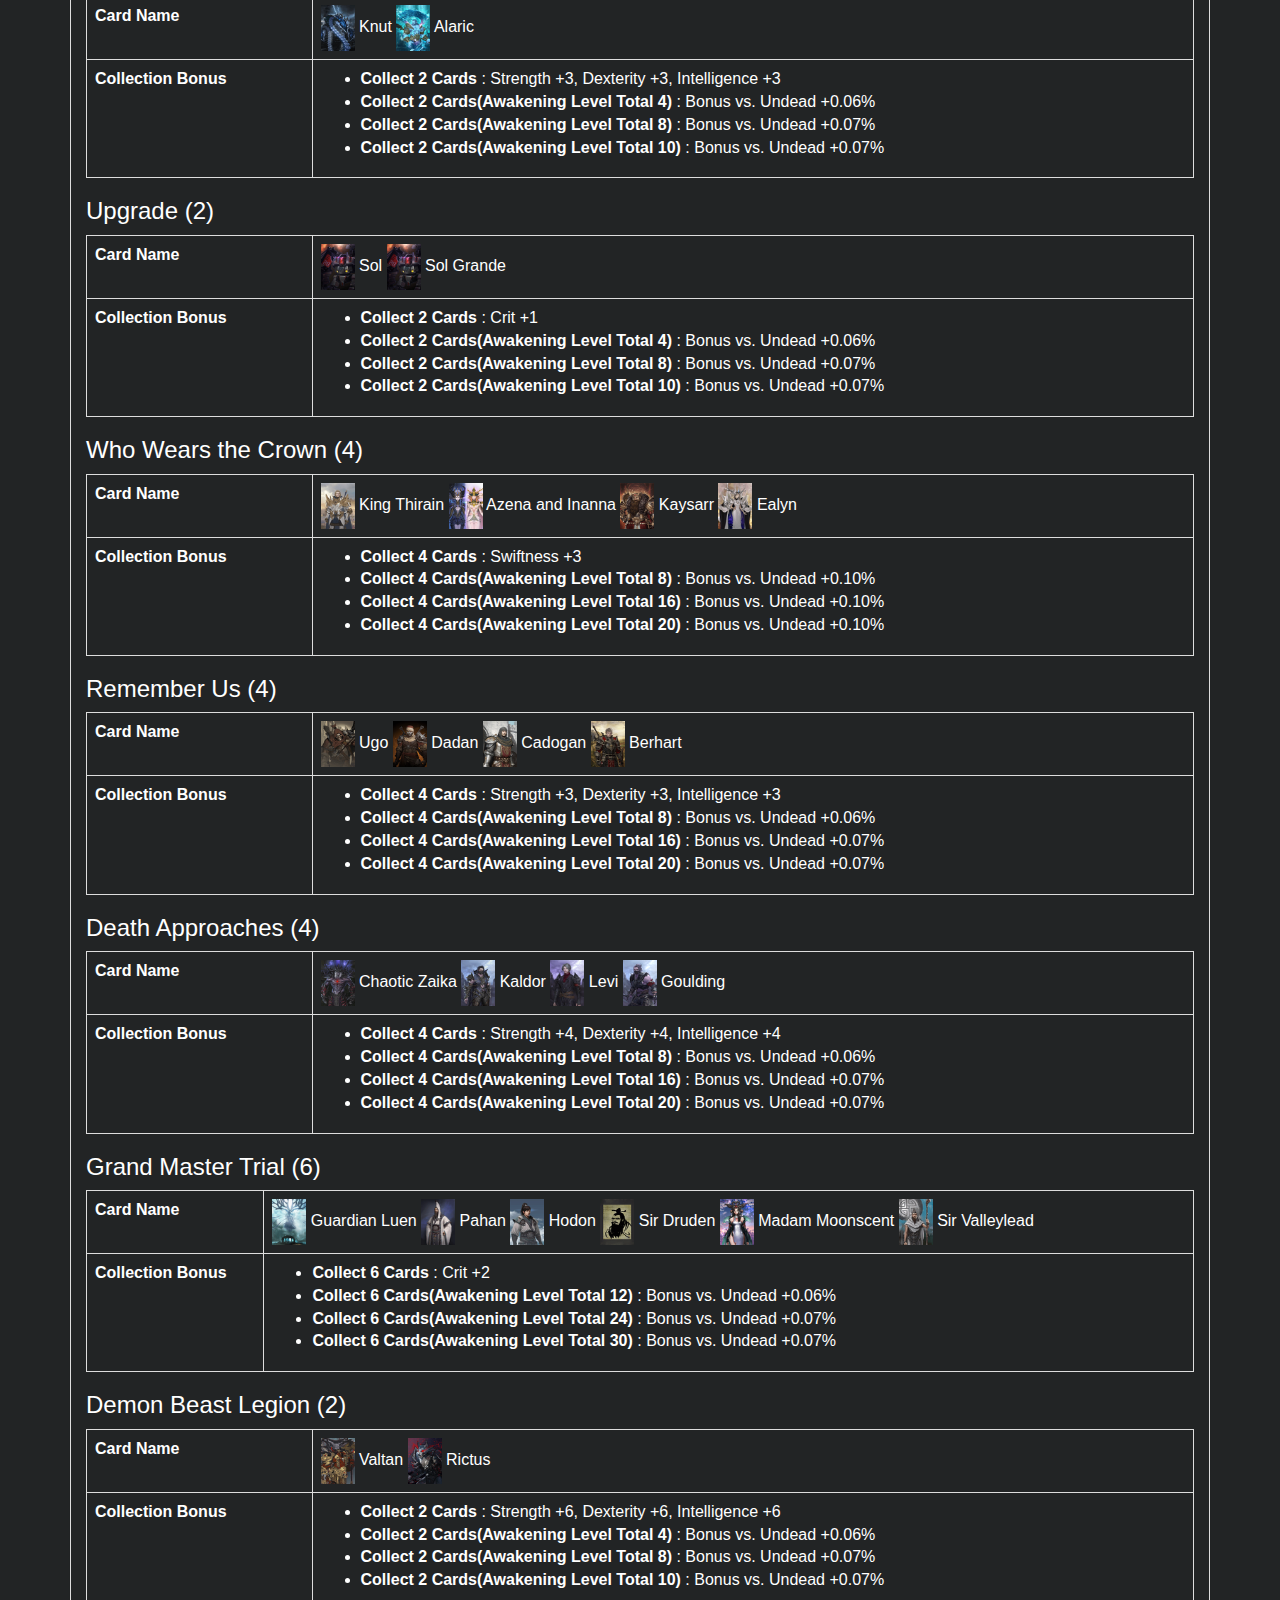
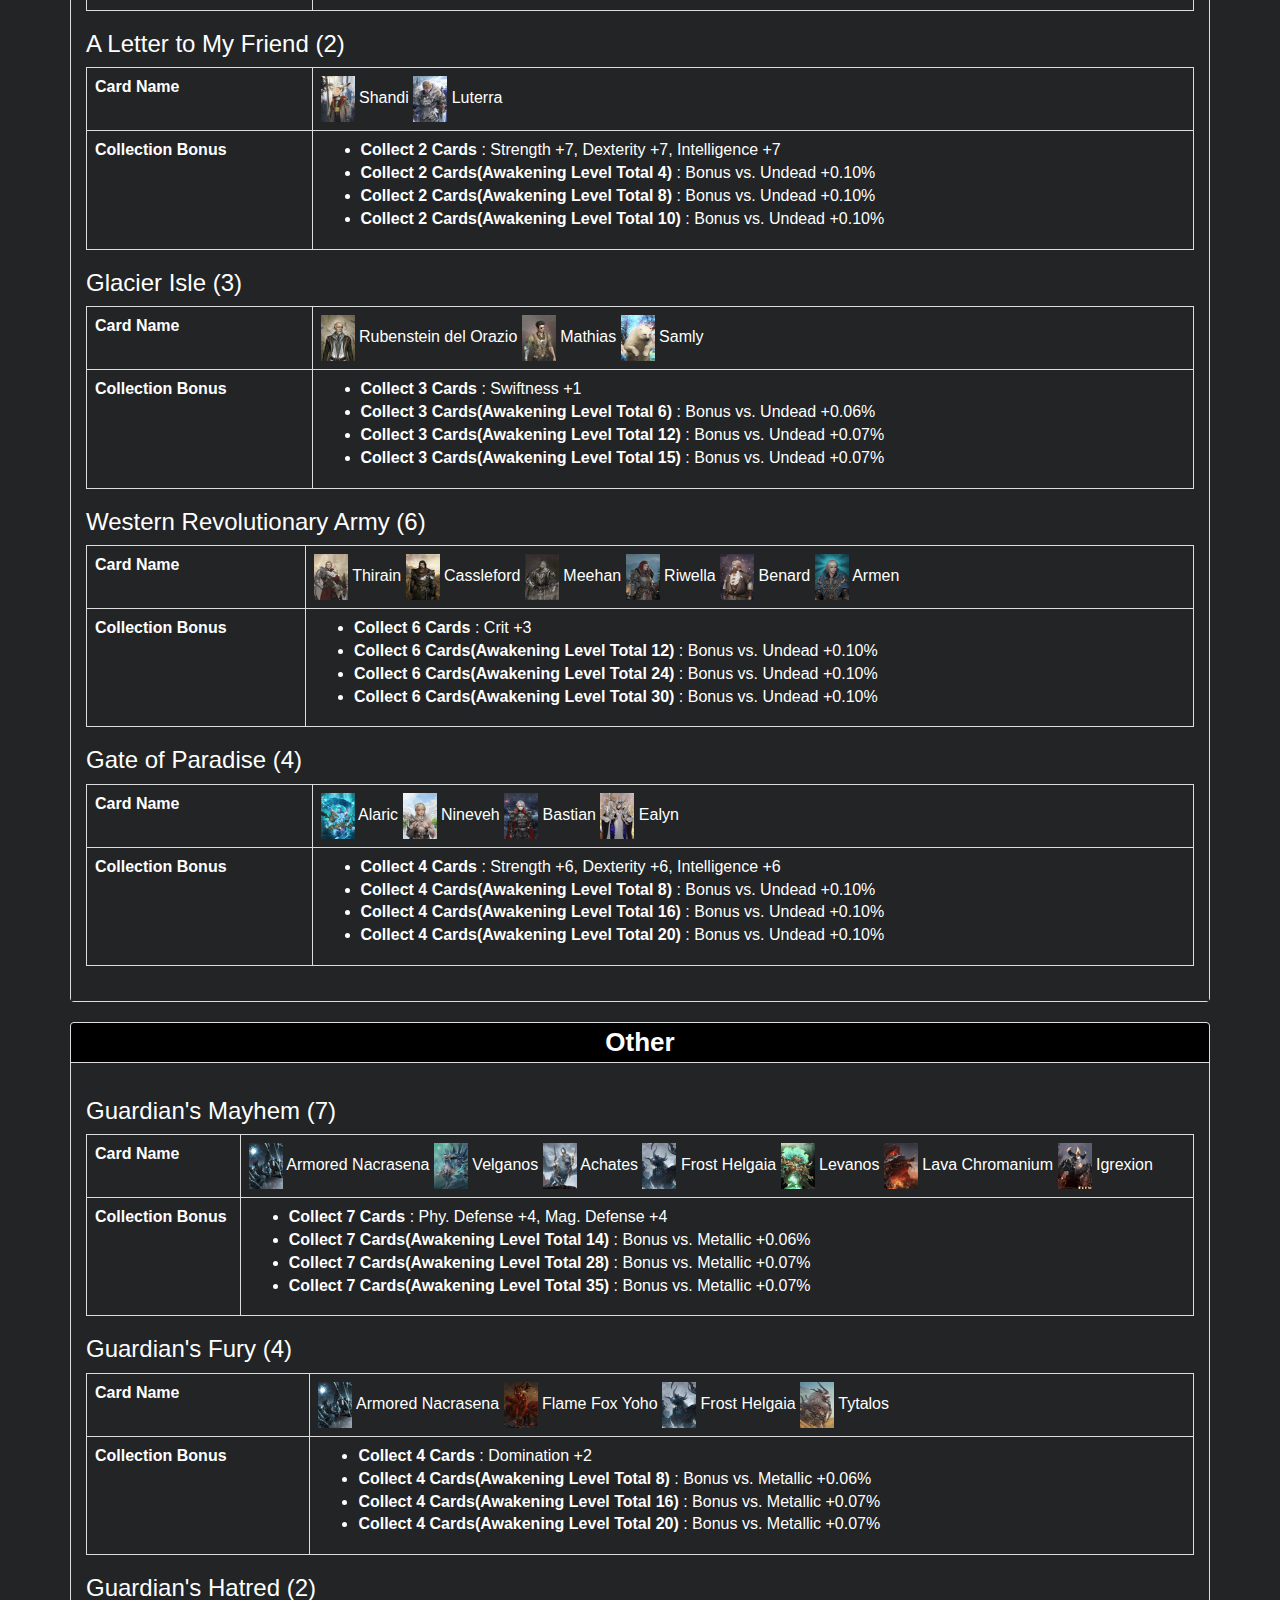
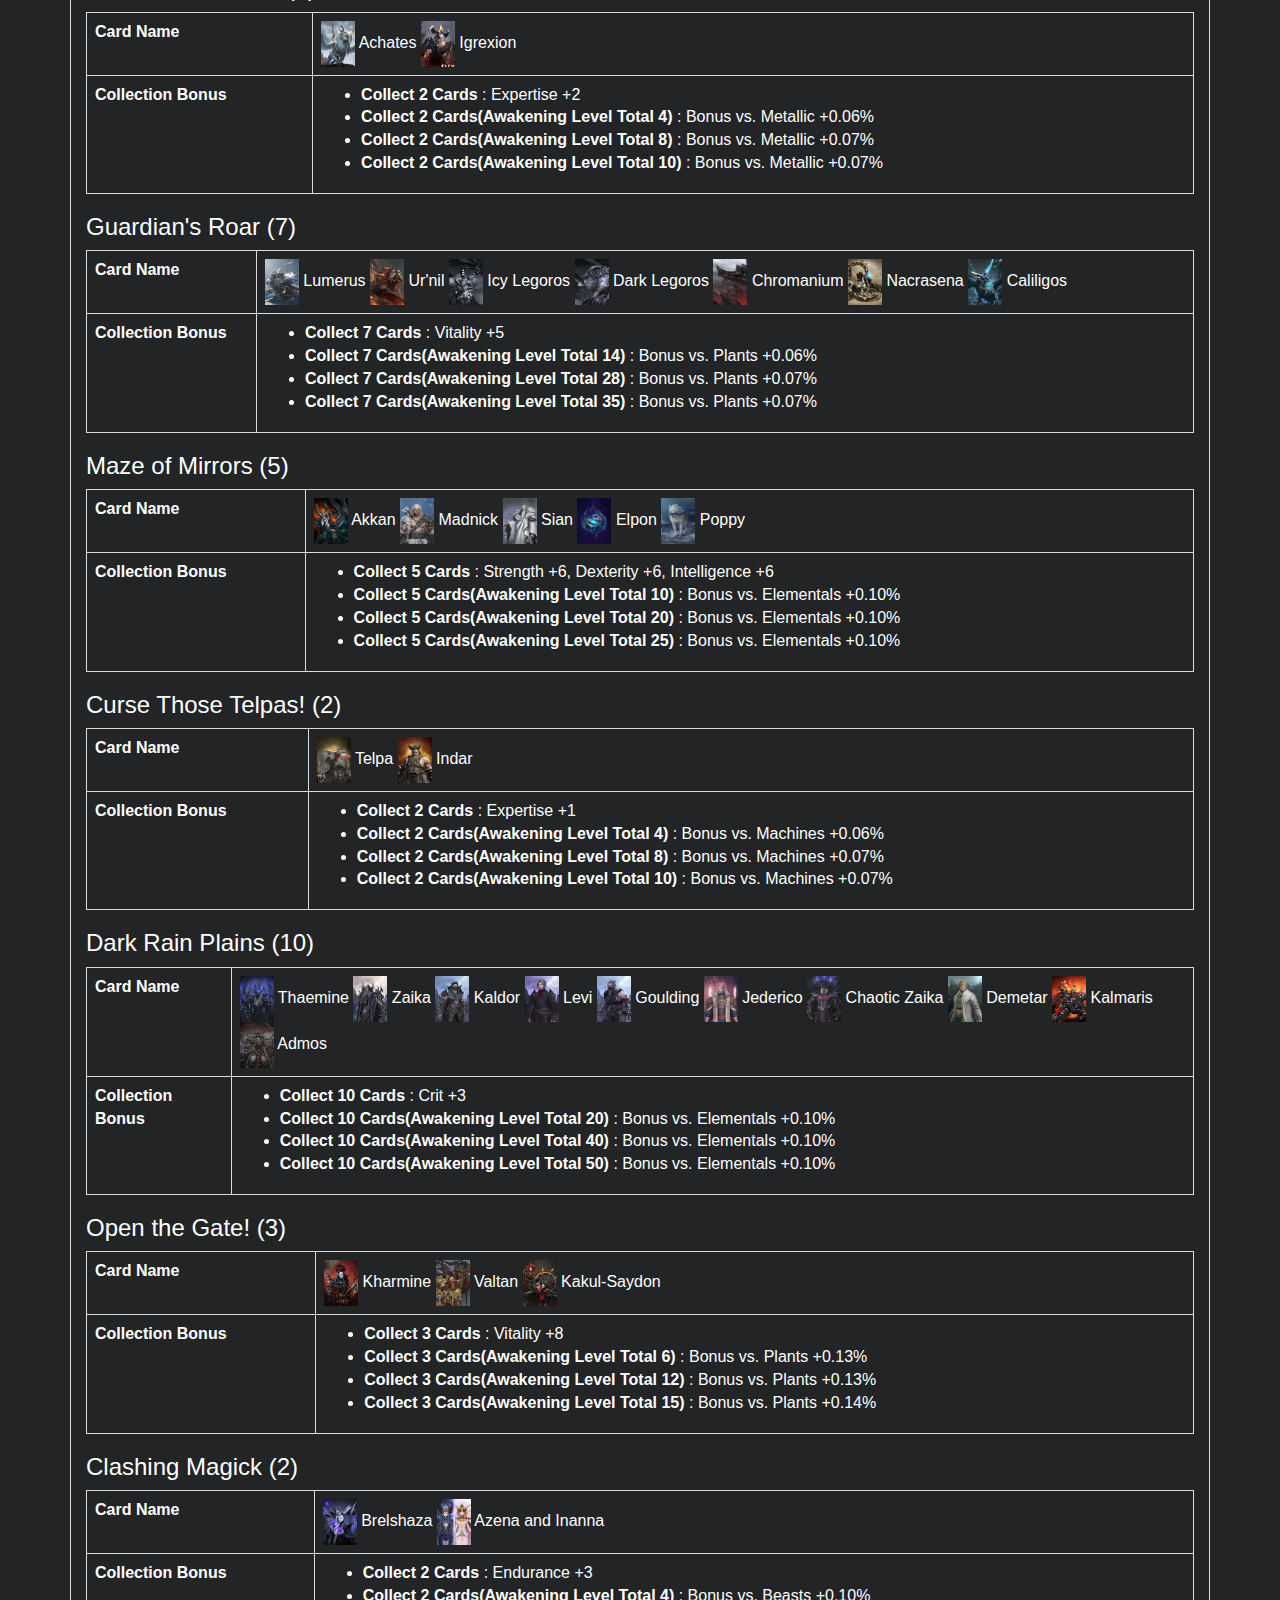
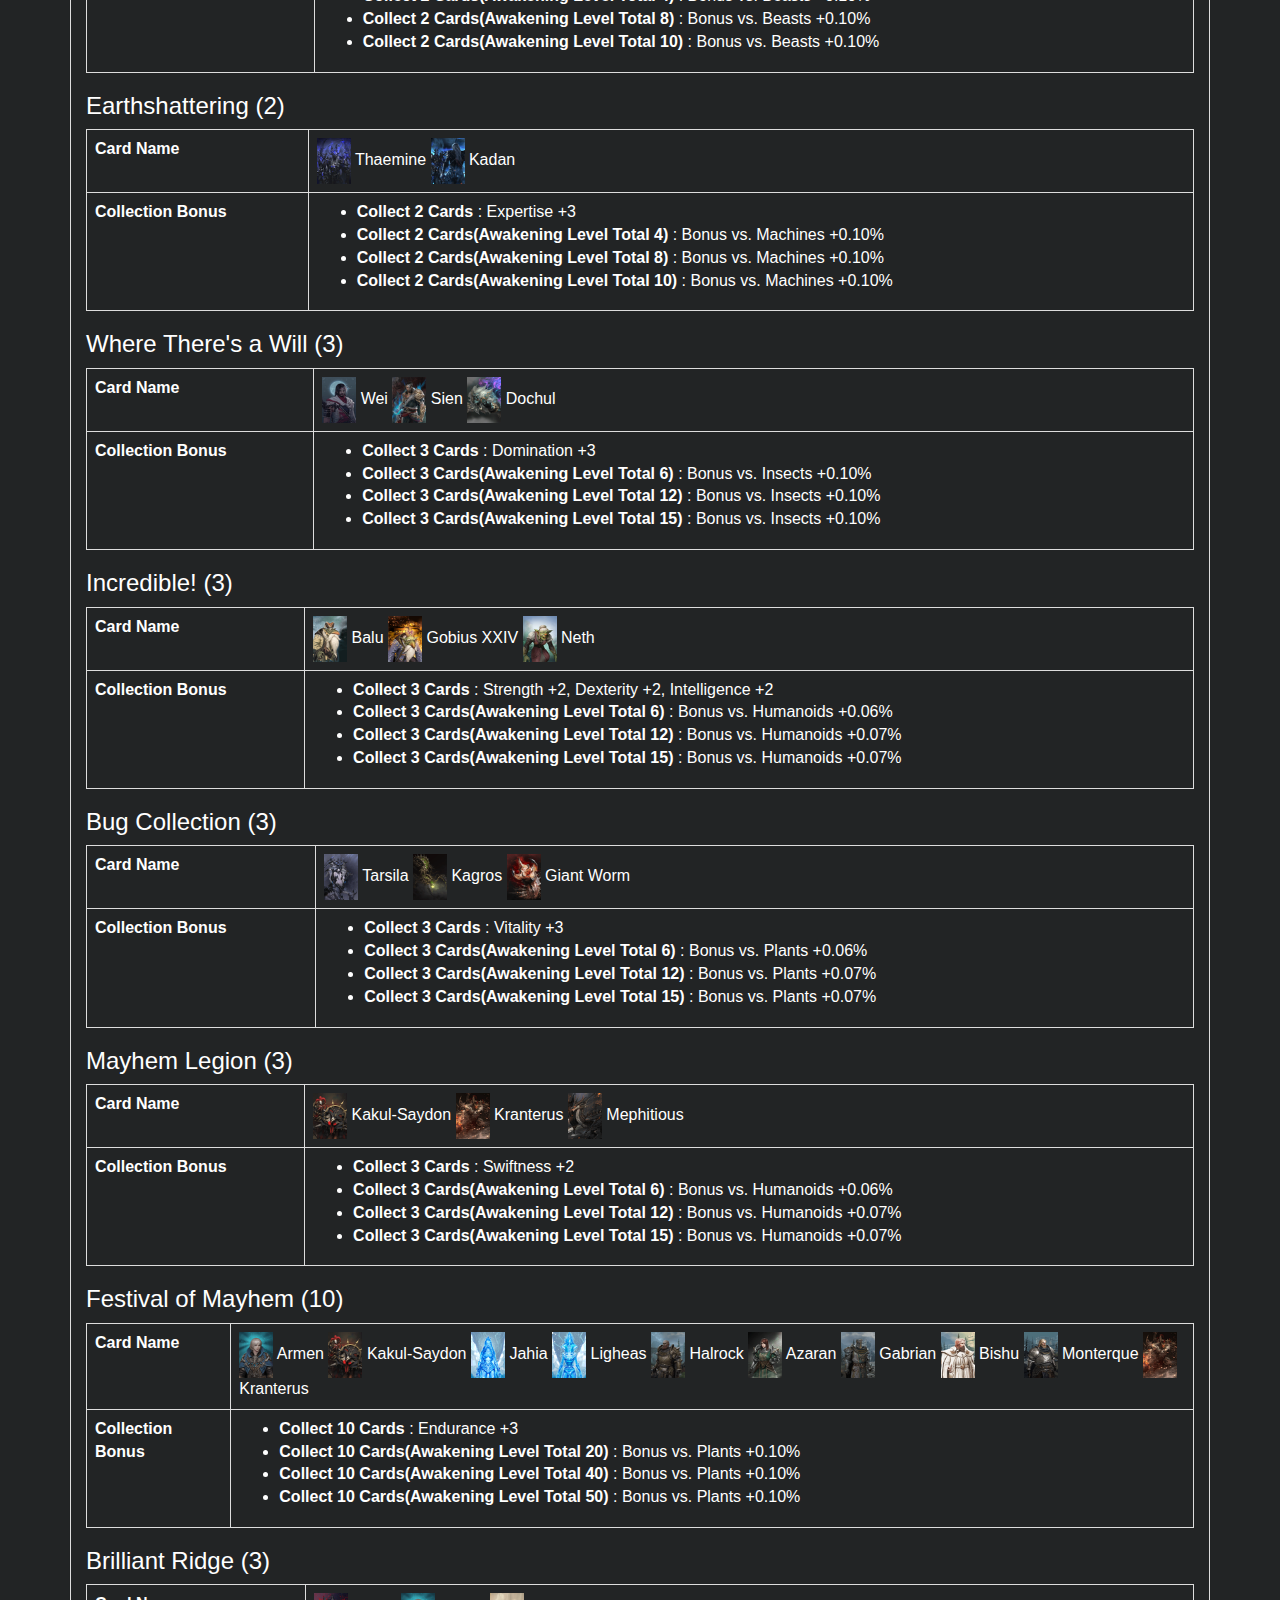
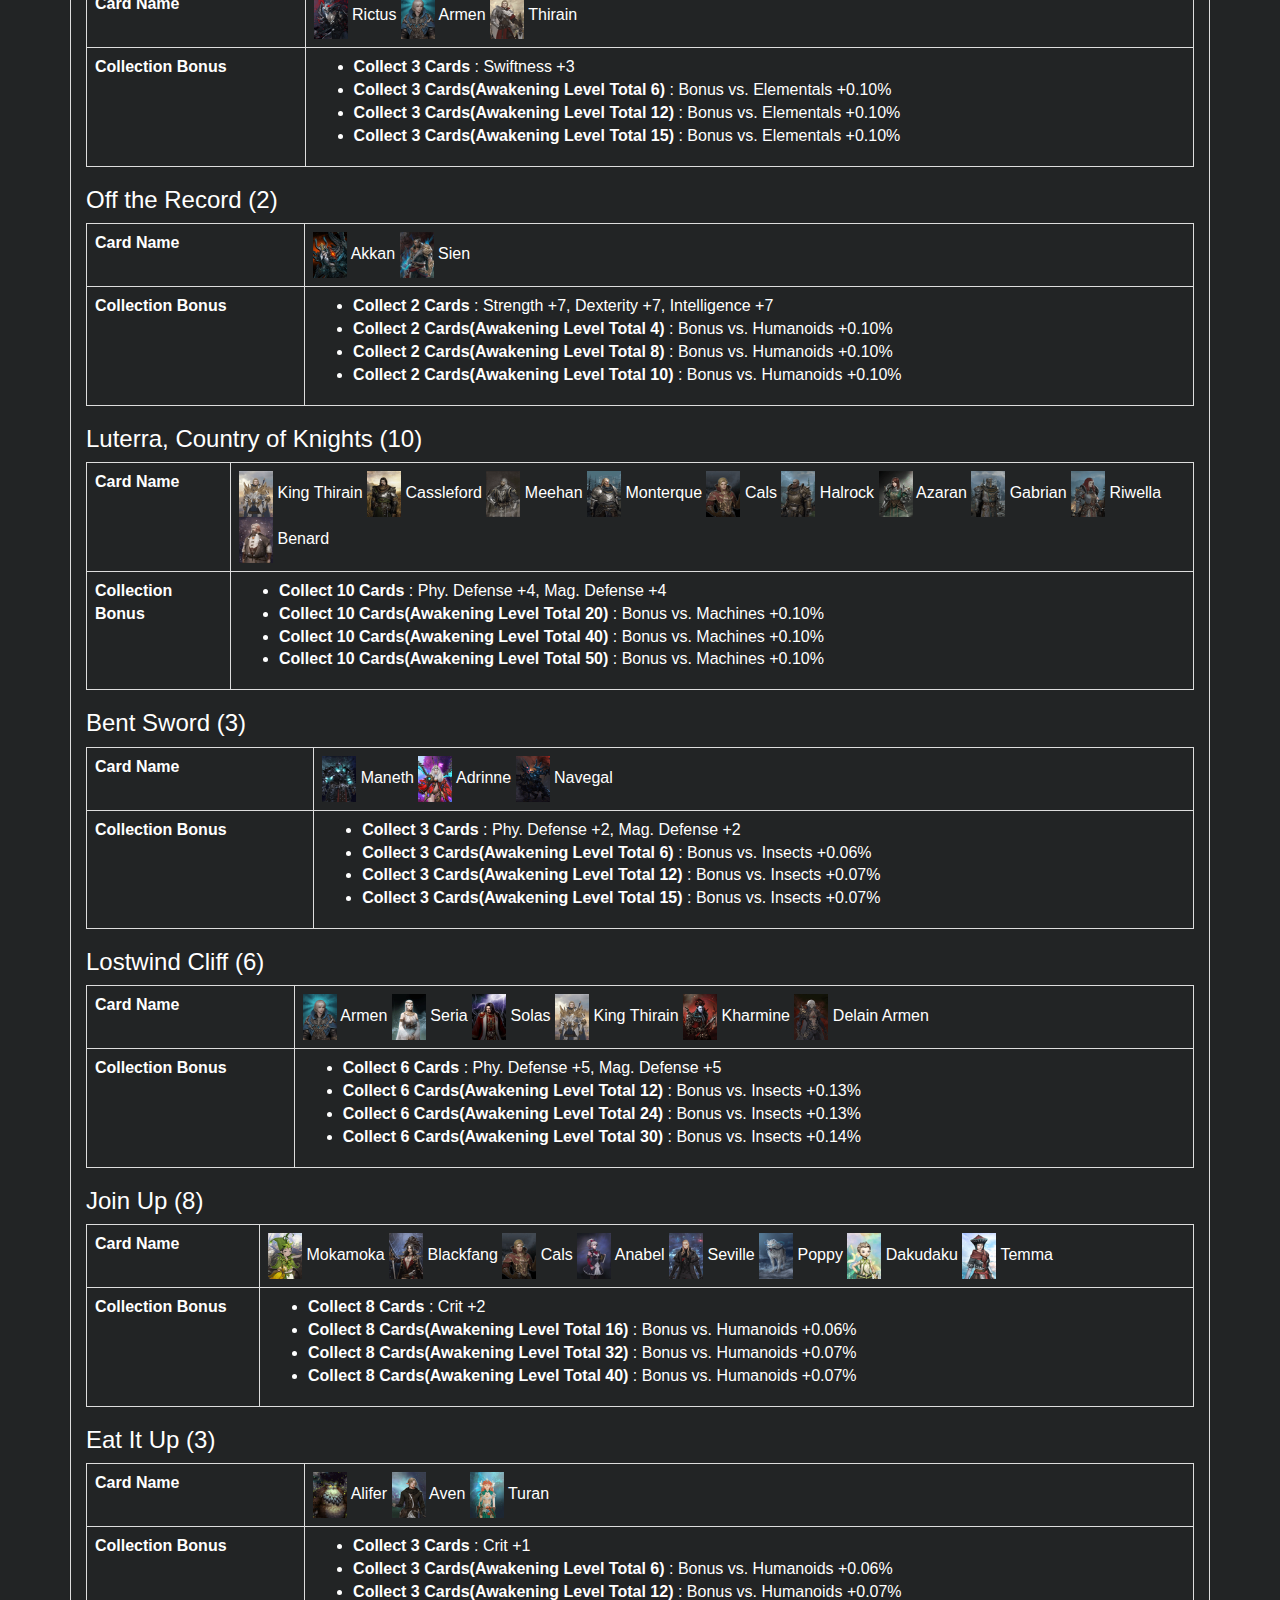
==== commit 7fdbff71: "z" ====
--- a/docs/index.html
+++ b/docs/index.html
@@ -1411,7 +1411,7 @@
             font-family: "Helvetica Neue", Helvetica, Arial, sans-serif;
             font-size: 14px;
             line-height: 1.42857143;
-            color: #333;
+            color: #000;
             background-color: #fff
         }
 
@@ -1527,7 +1527,7 @@
             font-family: inherit;
             font-weight: 500;
             line-height: 1.1;
-            color: inherit
+            color: #fff
         }
 
         .h1 .small,
@@ -1556,7 +1556,7 @@
         h6 small {
             font-weight: 400;
             line-height: 1;
-            color: #777
+            color: #fff
         }
 
         .h1,
@@ -1975,7 +1975,7 @@
             margin: 0 0 10px;
             font-size: 13px;
             line-height: 1.42857143;
-            color: #333;
+            color: #000;
             word-break: break-all;
             word-wrap: break-word;
             background-color: #f5f5f5;
@@ -1986,7 +1986,7 @@
         pre code {
             padding: 0;
             font-size: inherit;
-            color: inherit;
+            color: white;
             white-space: pre-wrap;
             background-color: transparent;
             border-radius: 0
@@ -3263,7 +3263,7 @@
             margin-bottom: 20px;
             font-size: 21px;
             line-height: inherit;
-            color: #333;
+            color: #000;
             border: 0;
             border-bottom: 1px solid #e5e5e5
         }
@@ -3887,7 +3887,7 @@
         .btn.focus,
         .btn:focus,
         .btn:hover {
-            color: #333;
+            color: #000;
             text-decoration: none
         }
 
@@ -3915,20 +3915,20 @@
         }
 
         .btn-default {
-            color: #333;
+            color: #000;
             background-color: #fff;
             border-color: #ccc
         }
 
         .btn-default.focus,
         .btn-default:focus {
-            color: #333;
+            color: #000;
             background-color: #e6e6e6;
             border-color: #8c8c8c
         }
 
         .btn-default:hover {
-            color: #333;
+            color: #000;
             background-color: #e6e6e6;
             border-color: #adadad
         }
@@ -3936,7 +3936,7 @@
         .btn-default.active,
         .btn-default:active,
         .open>.dropdown-toggle.btn-default {
-            color: #333;
+            color: #000;
             background-color: #e6e6e6;
             border-color: #adadad
         }
@@ -3950,7 +3950,7 @@
         .open>.dropdown-toggle.btn-default.focus,
         .open>.dropdown-toggle.btn-default:focus,
         .open>.dropdown-toggle.btn-default:hover {
-            color: #333;
+            color: #000;
             background-color: #d4d4d4;
             border-color: #8c8c8c
         }
@@ -4485,7 +4485,7 @@
             clear: both;
             font-weight: 400;
             line-height: 1.42857143;
-            color: #333;
+            color: #000;
             white-space: nowrap
         }
 
@@ -5638,7 +5638,7 @@
 
         .navbar-default .navbar-nav>li>a:focus,
         .navbar-default .navbar-nav>li>a:hover {
-            color: #333;
+            color: #000;
             background-color: transparent
         }
 
@@ -5688,7 +5688,7 @@
 
             .navbar-default .navbar-nav .open .dropdown-menu>li>a:focus,
             .navbar-default .navbar-nav .open .dropdown-menu>li>a:hover {
-                color: #333;
+                color: #000;
                 background-color: transparent
             }
 
@@ -6176,7 +6176,7 @@
             padding-top: 30px;
             padding-bottom: 30px;
             margin-bottom: 30px;
-            color: inherit;
+            color: white;
             background-color: #eee
         }
 
@@ -6777,7 +6777,7 @@
         }
 
         .panel-heading {
-            padding: 10px 15px;
+            padding: 5px 5px;
             border-bottom: 1px solid transparent;
             border-top-left-radius: 3px;
             border-top-right-radius: 3px
@@ -6790,8 +6790,8 @@
         .panel-title {
             margin-top: 0;
             margin-bottom: 0;
-            font-size: 16px;
-            color: inherit
+            font-size: 26px;
+            color: #fff
         }
 
         .panel-title>.small,
@@ -7042,7 +7042,7 @@
         }
 
         .panel-default>.panel-heading {
-            color: #333;
+            color: #000;
             background-color: #f5f5f5;
             border-color: #ddd
         }
@@ -8349,6 +8349,7 @@
         }
 
         table {
+        color:#fff;
             border-color: #585f61;
         }
 
@@ -8409,7 +8410,7 @@
     margin-right: 4px;
     margin-bottom: 4px;   
 
-    font-size: 14px;
+    font-size: 20px;
 	text-shadow: 0 -1px 0 #000;
 }
 #myButtonz:hover {
@@ -8441,12 +8442,17 @@
     }
 }
 #topper{
+      float: left;
+      position: relative;
+      left: -50%;
+
+        }
+#main-nav{
        position:fixed!important;
-    top:0%!important;
-    margin-left:auto;
-        margin-right:auto;
+    top:5px!important;
     z-index:123123!important;
-
+      float: left;  
+      left: 50%;
 }</style>
     <script>
         function myFunction(type) {
@@ -8462,19 +8468,19 @@
         if (type == 'demon') {
             var obj = document.querySelector('.demon')
             var ot = findpos(obj)
-           window.scrollTo(0, ot - 75)
+           window.scrollTo(0, ot - 120)
            } else if (type == 'undead') {
             var obj = document.querySelector('.undead')
             var ot = findpos(obj)
-           window.scrollTo(0, ot - 75)
+           window.scrollTo(0, ot - 120)
            } else if (type == 'other') {
             var obj = document.querySelector('.other')
             var ot = findpos(obj)
-           window.scrollTo(0, ot - 75)
+           window.scrollTo(0, ot - 120)
            } 
         }                       
     </script>
-<div id="main-nav" style="height: 17px;"><span id="topper" style="margin-right: 4px;"><button class="plus-button-iss" onclick="myFunction('demon')" id="myButtonz" style="margin-left: 3px;">Demon</button><button class="plus-button-iss" onclick="myFunction('undead')" id="myButtonz" style="margin-left: 3px;">Undead</button><button onclick="myFunction('other')" class="plus-button-iss" id="myButtonz" style="margin-left: 3px;">Other</button></span></div>
+<div id="main-nav" style="height: 17px;"><span id="topper"><button class="plus-button-iss" onclick="myFunction('demon')" id="myButtonz" style="margin-left: 3px;">Demon</button><button class="plus-button-iss" onclick="myFunction('undead')" id="myButtonz" style="margin-left: 3px;">Undead</button><button onclick="myFunction('other')" class="plus-button-iss" id="myButtonz" style="margin-left: 3px;">Other</button></span></div>
     <div class="container" id="conbodys">
 
         <div class="row" id="top">
@@ -8492,7 +8498,7 @@
                                 <div class='demon'>
 
                                     <div id="Master of Necromancy">
-                                        <h3>Master of Necromancy (4) <small>Collection Bonus</small></h3>
+                                        <h3>Master of Necromancy (4)</h3>
                                         <table class="table table-striped table-hover table-bordered">
                                             <tbody>
                                                 <tr>
@@ -8515,7 +8521,7 @@
                                     </div>
 
                                     <div id="Priest of the Dawn">
-                                        <h3>Priest of the Dawn (3) <small>Collection Bonus</small></h3>
+                                        <h3>Priest of the Dawn (3)</h3>
                                         <table class="table table-striped table-hover table-bordered">
                                             <tbody>
                                                 <tr>
@@ -8537,7 +8543,7 @@
                                         </table>
                                     </div>
                                     <div id="Forest of Giants">
-                                        <h3>Forest of Giants (3) <small>Collection Bonus</small></h3>
+                                        <h3>Forest of Giants (3)</h3>
                                         <table class="table table-striped table-hover table-bordered">
                                             <tbody>
                                                 <tr>
@@ -8560,7 +8566,7 @@
                                     </div>
 
                                     <div id="Light of Salvation">
-                                        <h3>Light of Salvation (7) <small>Collection Bonus</small></h3>
+                                        <h3>Light of Salvation (7)</h3>
                                         <table class="table table-striped table-hover table-bordered">
                                             <tbody>
                                                 <tr>
@@ -8582,7 +8588,7 @@
                                         </table>
                                     </div>
                                     <div id="Darkness Legion">
-                                        <h3>Darkness Legion (6) <small>Collection Bonus</small></h3>
+                                        <h3>Darkness Legion (6)</h3>
                                         <table class="table table-striped table-hover table-bordered">
                                             <tbody>
                                                 <tr>
@@ -8605,7 +8611,7 @@
                                     </div>
 
                                     <div id="Narkiel&#39;s Curse">
-                                        <h3>Narkiel's Curse (4) <small>Collection Bonus</small></h3>
+                                        <h3>Narkiel's Curse (4)</h3>
                                         <table class="table table-striped table-hover table-bordered">
                                             <tbody>
                                                 <tr>
@@ -8628,7 +8634,7 @@
                                     </div>
 
                                     <div id="Moonmist Manor">
-                                        <h3>Moonmist Manor (2) <small>Collection Bonus</small></h3>
+                                        <h3>Moonmist Manor (2)</h3>
                                         <table class="table table-striped table-hover table-bordered">
                                             <tbody>
                                                 <tr>
@@ -8651,7 +8657,7 @@
                                     </div>
 
                                     <div id="Mormot">
-                                        <h3>Mormot (4) <small>Collection Bonus</small></h3>
+                                        <h3>Mormot (4)</h3>
                                         <table class="table table-striped table-hover table-bordered">
                                             <tbody>
                                                 <tr>
@@ -8674,7 +8680,7 @@
                                     </div>
 
                                     <div id="Unfinished Match">
-                                        <h3>Unfinished Match (4) <small>Collection Bonus</small></h3>
+                                        <h3>Unfinished Match (4)</h3>
                                         <table class="table table-striped table-hover table-bordered">
                                             <tbody>
                                                 <tr>
@@ -8697,7 +8703,7 @@
                                     </div>
 
                                     <div id="Mystracia&#39;s Secret">
-                                        <h3>Mystracia's Secret (3) <small>Collection Bonus</small></h3>
+                                        <h3>Mystracia's Secret (3)</h3>
                                         <table class="table table-striped table-hover table-bordered">
                                             <tbody>
                                                 <tr>
@@ -8720,7 +8726,7 @@
                                     </div>
 
                                     <div id="Cradle of Stone">
-                                        <h3>Cradle of Stone (5) <small>Collection Bonus</small></h3>
+                                        <h3>Cradle of Stone (5)</h3>
                                         <table class="table table-striped table-hover table-bordered">
                                             <tbody>
                                                 <tr>
@@ -8743,7 +8749,7 @@
                                     </div>
 
                                     <div id="Borea Knights">
-                                        <h3>Borea Knights (3) <small>Collection Bonus</small></h3>
+                                        <h3>Borea Knights (3)</h3>
                                         <table class="table table-striped table-hover table-bordered">
                                             <tbody>
                                                 <tr>
@@ -8766,7 +8772,7 @@
                                     </div>
 
                                     <div id="Ghost Busters">
-                                        <h3>Ghost Busters (6) <small>Collection Bonus</small></h3>
+                                        <h3>Ghost Busters (6)</h3>
                                         <table class="table table-striped table-hover table-bordered">
                                             <tbody>
                                                 <tr>
@@ -8789,7 +8795,7 @@
                                     </div>
 
                                     <div id="The Lord of Mayhem">
-                                        <h3>The Lord of Mayhem (2) <small>Collection Bonus</small></h3>
+                                        <h3>The Lord of Mayhem (2)</h3>
                                         <table class="table table-striped table-hover table-bordered">
                                             <tbody>
                                                 <tr>
@@ -8812,7 +8818,7 @@
                                     </div>
 
                                     <div id="I Missed You">
-                                        <h3>I Missed You (2) <small>Collection Bonus</small></h3>
+                                        <h3>I Missed You (2)</h3>
                                         <table class="table table-striped table-hover table-bordered">
                                             <tbody>
                                                 <tr>
@@ -8835,7 +8841,7 @@
                                     </div>
 
                                     <div id="Tortoyk the Giant">
-                                        <h3>Tortoyk the Giant (10) <small>Collection Bonus</small></h3>
+                                        <h3>Tortoyk the Giant (10)</h3>
                                         <table class="table table-striped table-hover table-bordered">
                                             <tbody>
                                                 <tr>
@@ -8857,7 +8863,7 @@
                                         </table>
                                     </div>
                                     <div id="Eternity Isle">
-                                        <h3>Eternity Isle (2) <small>Collection Bonus</small></h3>
+                                        <h3>Eternity Isle (2)</h3>
                                         <table class="table table-striped table-hover table-bordered">
                                             <tbody>
                                                 <tr>
@@ -8879,7 +8885,7 @@
                                         </table>
                                     </div>
                                     <div id="Nineveh and Children">
-                                        <h3>Nineveh and Children (5) <small>Collection Bonus</small></h3>
+                                        <h3>Nineveh and Children (5)</h3>
                                         <table class="table table-striped table-hover table-bordered">
                                             <tbody>
                                                 <tr>
@@ -8901,7 +8907,7 @@
                                         </table>
                                     </div>
                                     <div id="Pirate Generation">
-                                        <h3>Pirate Generation (6) <small>Collection Bonus</small></h3>
+                                        <h3>Pirate Generation (6)</h3>
                                         <table class="table table-striped table-hover table-bordered">
                                             <tbody>
                                                 <tr>
@@ -8924,7 +8930,7 @@
                                     </div>
 
                                     <div id="The Excitement of Punika">
-                                        <h3>The Excitement of Punika (5) <small>Collection Bonus</small></h3>
+                                        <h3>The Excitement of Punika (5)</h3>
                                         <table class="table table-striped table-hover table-bordered">
                                             <tbody>
                                                 <tr>
@@ -8947,7 +8953,7 @@
                                     </div>
 
                                     <div id="Solar Knights">
-                                        <h3>Solar Knights (7) <small>Collection Bonus</small></h3>
+                                        <h3>Solar Knights (7)</h3>
                                         <table class="table table-striped table-hover table-bordered">
                                             <tbody>
                                                 <tr>
@@ -8969,7 +8975,7 @@
                                         </table>
                                     </div>
                                     <div id="The Ruins of Xeneela">
-                                        <h3>The Ruins of Xeneela (6) <small>Collection Bonus</small></h3>
+                                        <h3>The Ruins of Xeneela (6)</h3>
                                         <table class="table table-striped table-hover table-bordered">
                                             <tbody>
                                                 <tr>
@@ -9005,7 +9011,7 @@
 
                             <div class='undead'>
                                 <div id="Guardian&#39;s Threat">
-                                    <h3>Guardian's Threat (6) <small>Collection Bonus</small></h3>
+                                    <h3>Guardian's Threat (6)</h3>
                                     <table class="table table-striped table-hover table-bordered">
                                         <tbody>
                                             <tr>
@@ -9027,7 +9033,7 @@
                                     </table>
                                 </div>
                                 <div id="Oh My Elder">
-                                    <h3>Oh My Elder (4) <small>Collection Bonus</small></h3>
+                                    <h3>Oh My Elder (4)</h3>
                                     <table class="table table-striped table-hover table-bordered">
                                         <tbody>
                                             <tr>
@@ -9049,7 +9055,7 @@
                                     </table>
                                 </div>
                                 <div id="Don&#39;t Go Too Far">
-                                    <h3>Don't Go Too Far (2) <small>Collection Bonus</small></h3>
+                                    <h3>Don't Go Too Far (2)</h3>
                                     <table class="table table-striped table-hover table-bordered">
                                         <tbody>
                                             <tr>
@@ -9072,7 +9078,7 @@
                                 </div>
 
                                 <div id="9th Sword of Changhun">
-                                    <h3>9th Sword of Changhun (9) <small>Collection Bonus</small></h3>
+                                    <h3>9th Sword of Changhun (9)</h3>
                                     <table class="table table-striped table-hover table-bordered">
                                         <tbody>
                                             <tr>
@@ -9095,7 +9101,7 @@
                                 </div>
 
                                 <div id="Cherish Your Books">
-                                    <h3>Cherish Your Books (4) <small>Collection Bonus</small></h3>
+                                    <h3>Cherish Your Books (4)</h3>
                                     <table class="table table-striped table-hover table-bordered">
                                         <tbody>
                                             <tr>
@@ -9117,7 +9123,7 @@
                                     </table>
                                 </div>
                                 <div id="Offering to Kazeros">
-                                    <h3>Offering to Kazeros (3) <small>Collection Bonus</small></h3>
+                                    <h3>Offering to Kazeros (3)</h3>
                                     <table class="table table-striped table-hover table-bordered">
                                         <tbody>
                                             <tr>
@@ -9139,7 +9145,7 @@
                                     </table>
                                 </div>
                                 <div id="Field Boss I">
-                                    <h3>Field Boss I (10) <small>Collection Bonus</small></h3>
+                                    <h3>Field Boss I (10)</h3>
                                     <table class="table table-striped table-hover table-bordered">
                                         <tbody>
                                             <tr>
@@ -9162,7 +9168,7 @@
                                 </div>
 
                                 <div id="Overwhelming Power">
-                                    <h3>Overwhelming Power (4) <small>Collection Bonus</small></h3>
+                                    <h3>Overwhelming Power (4)</h3>
 
                                     <table class="table table-striped table-hover table-bordered">
                                         <tbody>
@@ -9186,7 +9192,7 @@
                                 </div>
 
                                 <div id="Hello, Kokomo">
-                                    <h3>Hello, Kokomo (3) <small>Collection Bonus</small></h3>
+                                    <h3>Hello, Kokomo (3)</h3>
                                     <table class="table table-striped table-hover table-bordered">
                                         <tbody>
                                             <tr>
@@ -9209,7 +9215,7 @@
                                 </div>
 
                                 <div id="Allegro&#39;s Tale">
-                                    <h3>Allegro's Tale (5) <small>Collection Bonus</small></h3>
+                                    <h3>Allegro's Tale (5)</h3>
                                     <table class="table table-striped table-hover table-bordered">
                                         <tbody>
                                             <tr>
@@ -9232,7 +9238,7 @@
                                 </div>
 
                                 <div id="Under the Sea">
-                                    <h3>Under the Sea (2) <small>Collection Bonus</small></h3>
+                                    <h3>Under the Sea (2)</h3>
                                     <table class="table table-striped table-hover table-bordered">
                                         <tbody>
                                             <tr>
@@ -9255,7 +9261,7 @@
                                 </div>
 
                                 <div id="Upgrade">
-                                    <h3>Upgrade (2) <small>Collection Bonus</small></h3>
+                                    <h3>Upgrade (2)</h3>
                                     <table class="table table-striped table-hover table-bordered">
                                         <tbody>
                                             <tr>
@@ -9278,7 +9284,7 @@
                                 </div>
 
                                 <div id="Who Wears the Crown">
-                                    <h3>Who Wears the Crown (4) <small>Collection Bonus</small></h3>
+                                    <h3>Who Wears the Crown (4)</h3>
                                     <table class="table table-striped table-hover table-bordered">
                                         <tbody>
                                             <tr>
@@ -9301,7 +9307,7 @@
                                 </div>
 
                                 <div id="Remember Us">
-                                    <h3>Remember Us (4) <small>Collection Bonus</small></h3>
+                                    <h3>Remember Us (4)</h3>
                                     <table class="table table-striped table-hover table-bordered">
                                         <tbody>
                                             <tr>
@@ -9323,7 +9329,7 @@
                                     </table>
                                 </div>
                                 <div id="Death Approaches">
-                                    <h3>Death Approaches (4) <small>Collection Bonus</small></h3>
+                                    <h3>Death Approaches (4)</h3>
                                     <table class="table table-striped table-hover table-bordered">
                                         <tbody>
                                             <tr>
@@ -9345,7 +9351,7 @@
                                     </table>
                                 </div>
                                 <div id="Grand Master Trial">
-                                    <h3>Grand Master Trial (6) <small>Collection Bonus</small></h3>
+                                    <h3>Grand Master Trial (6)</h3>
                                     <table class="table table-striped table-hover table-bordered">
                                         <tbody>
                                             <tr>
@@ -9367,7 +9373,7 @@
                                     </table>
                                 </div>
                                 <div id="Demon Beast Legion">
-                                    <h3>Demon Beast Legion (2) <small>Collection Bonus</small></h3>
+                                    <h3>Demon Beast Legion (2)</h3>
                                     <table class="table table-striped table-hover table-bordered">
                                         <tbody>
                                             <tr>
@@ -9390,7 +9396,7 @@
                                 </div>
 
                                 <div id="A Letter to My Friend">
-                                    <h3>A Letter to My Friend (2) <small>Collection Bonus</small></h3>
+                                    <h3>A Letter to My Friend (2)</h3>
                                     <table class="table table-striped table-hover table-bordered">
                                         <tbody>
                                             <tr>
@@ -9413,7 +9419,7 @@
                                 </div>
 
                                 <div id="Glacier Isle">
-                                    <h3>Glacier Isle (3) <small>Collection Bonus</small></h3>
+                                    <h3>Glacier Isle (3)</h3>
                                     <table class="table table-striped table-hover table-bordered">
                                         <tbody>
                                             <tr>
@@ -9436,7 +9442,7 @@
                                 </div>
 
                                 <div id="Western Revolutionary Army">
-                                    <h3>Western Revolutionary Army (6) <small>Collection Bonus</small></h3>
+                                    <h3>Western Revolutionary Army (6)</h3>
                                     <table class="table table-striped table-hover table-bordered">
                                         <tbody>
                                             <tr>
@@ -9459,7 +9465,7 @@
                                     </table>
                                 </div>
                                 <div id="Gate of Paradise">
-                                    <h3>Gate of Paradise (4) <small>Collection Bonus</small></h3>
+                                    <h3>Gate of Paradise (4)</h3>
                                     <table class="table table-striped table-hover table-bordered">
                                         <tbody>
                                             <tr>
@@ -9500,7 +9506,7 @@
                                 <div class='other'>
 
                                     <div id="Guardian&#39;s Mayhem">
-                                        <h3>Guardian's Mayhem (7) <small>Collection Bonus</small></h3>
+                                        <h3>Guardian's Mayhem (7)</h3>
                                         <table class="table table-striped table-hover table-bordered">
                                             <tbody>
                                                 <tr>
@@ -9523,7 +9529,7 @@
                                     </div>
 
                                     <div id="Guardian&#39;s Fury">
-                                        <h3>Guardian's Fury (4) <small>Collection Bonus</small></h3>
+                                        <h3>Guardian's Fury (4)</h3>
                                         <table class="table table-striped table-hover table-bordered">
                                             <tbody>
                                                 <tr>
@@ -9547,7 +9553,7 @@
 
 
                                     <div id="Guardian&#39;s Hatred">
-                                        <h3>Guardian's Hatred (2) <small>Collection Bonus</small></h3>
+                                        <h3>Guardian's Hatred (2)</h3>
                                         <table class="table table-striped table-hover table-bordered">
                                             <tbody>
                                                 <tr>
@@ -9570,7 +9576,7 @@
                                     </div>
 
                                     <div id="Guardian&#39;s Roar">
-                                        <h3>Guardian's Roar (7) <small>Collection Bonus</small></h3>
+                                        <h3>Guardian's Roar (7)</h3>
                                         <table class="table table-striped table-hover table-bordered">
                                             <tbody>
                                                 <tr>
@@ -9593,7 +9599,7 @@
                                     </div>
 
                                     <div id="Maze of Mirrors">
-                                        <h3>Maze of Mirrors (5) <small>Collection Bonus</small></h3>
+                                        <h3>Maze of Mirrors (5)</h3>
                                         <table class="table table-striped table-hover table-bordered">
                                             <tbody>
                                                 <tr>
@@ -9616,7 +9622,7 @@
                                     </div>
 
                                     <div id="Curse Those Telpas!">
-                                        <h3>Curse Those Telpas! (2) <small>Collection Bonus</small></h3>
+                                        <h3>Curse Those Telpas! (2)</h3>
                                         <table class="table table-striped table-hover table-bordered">
                                             <tbody>
                                                 <tr>
@@ -9639,7 +9645,7 @@
                                     </div>
 
                                     <div id="Dark Rain Plains">
-                                        <h3>Dark Rain Plains (10) <small>Collection Bonus</small></h3>
+                                        <h3>Dark Rain Plains (10)</h3>
                                         <table class="table table-striped table-hover table-bordered">
                                             <tbody>
                                                 <tr>
@@ -9662,7 +9668,7 @@
                                     </div>
 
                                     <div id="Open the Gate!">
-                                        <h3>Open the Gate! (3) <small>Collection Bonus</small></h3>
+                                        <h3>Open the Gate! (3)</h3>
                                         <table class="table table-striped table-hover table-bordered">
                                             <tbody>
                                                 <tr>
@@ -9685,7 +9691,7 @@
                                     </div>
 
                                     <div id="Clashing Magick">
-                                        <h3>Clashing Magick (2) <small>Collection Bonus</small></h3>
+                                        <h3>Clashing Magick (2)</h3>
                                         <table class="table table-striped table-hover table-bordered">
                                             <tbody>
                                                 <tr>
@@ -9708,7 +9714,7 @@
                                     </div>
 
                                     <div id="Earthshattering">
-                                        <h3>Earthshattering (2) <small>Collection Bonus</small></h3>
+                                        <h3>Earthshattering (2)</h3>
                                         <table class="table table-striped table-hover table-bordered">
                                             <tbody>
                                                 <tr>
@@ -9733,7 +9739,7 @@
                                     </div>
 
                                     <div id="Where There&#39;s a Will">
-                                        <h3>Where There's a Will (3) <small>Collection Bonus</small></h3>
+                                        <h3>Where There's a Will (3)</h3>
                                         <table class="table table-striped table-hover table-bordered">
                                             <tbody>
                                                 <tr>
@@ -9758,7 +9764,7 @@
 
 
                                     <div id="Incredible!">
-                                        <h3>Incredible! (3) <small>Collection Bonus</small></h3>
+                                        <h3>Incredible! (3)</h3>
                                         <table class="table table-striped table-hover table-bordered">
                                             <tbody>
                                                 <tr>
@@ -9781,7 +9787,7 @@
                                     </div>
 
                                     <div id="Bug Collection">
-                                        <h3>Bug Collection (3) <small>Collection Bonus</small></h3>
+                                        <h3>Bug Collection (3)</h3>
                                         <table class="table table-striped table-hover table-bordered">
                                             <tbody>
                                                 <tr>
@@ -9804,7 +9810,7 @@
                                     </div>
 
                                     <div id="Mayhem Legion">
-                                        <h3>Mayhem Legion (3) <small>Collection Bonus</small></h3>
+                                        <h3>Mayhem Legion (3)</h3>
                                         <table class="table table-striped table-hover table-bordered">
                                             <tbody>
                                                 <tr>
@@ -9827,7 +9833,7 @@
                                     </div>
 
                                     <div id="Festival of Mayhem">
-                                        <h3>Festival of Mayhem (10) <small>Collection Bonus</small></h3>
+                                        <h3>Festival of Mayhem (10)</h3>
                                         <table class="table table-striped table-hover table-bordered">
                                             <tbody>
                                                 <tr>
@@ -9850,7 +9856,7 @@
                                     </div>
 
                                     <div id="Brilliant Ridge">
-                                        <h3>Brilliant Ridge (3) <small>Collection Bonus</small></h3>
+                                        <h3>Brilliant Ridge (3)</h3>
                                         <table class="table table-striped table-hover table-bordered">
                                             <tbody>
                                                 <tr>
@@ -9875,7 +9881,7 @@
 
 
                                     <div id="Off the Record">
-                                        <h3>Off the Record (2) <small>Collection Bonus</small></h3>
+                                        <h3>Off the Record (2)</h3>
                                         <table class="table table-striped table-hover table-bordered">
                                             <tbody>
                                                 <tr>
@@ -9898,7 +9904,7 @@
                                     </div>
 
                                     <div id="Luterra, Country of Knights">
-                                        <h3>Luterra, Country of Knights (10) <small>Collection Bonus</small></h3>
+                                        <h3>Luterra, Country of Knights (10)</h3>
                                         <table class="table table-striped table-hover table-bordered">
                                             <tbody>
                                                 <tr>
@@ -9921,7 +9927,7 @@
                                     </div>
 
                                     <div id="Bent Sword">
-                                        <h3>Bent Sword (3) <small>Collection Bonus</small></h3>
+                                        <h3>Bent Sword (3)</h3>
                                         <table class="table table-striped table-hover table-bordered">
                                             <tbody>
                                                 <tr>
@@ -9946,7 +9952,7 @@
 
 
                                     <div id="Lostwind Cliff">
-                                        <h3>Lostwind Cliff (6) <small>Collection Bonus</small></h3>
+                                        <h3>Lostwind Cliff (6)</h3>
                                         <table class="table table-striped table-hover table-bordered">
                                             <tbody>
                                                 <tr>
@@ -9969,7 +9975,7 @@
                                     </div>
 
                                     <div id="Join Up">
-                                        <h3>Join Up (8) <small>Collection Bonus</small></h3>
+                                        <h3>Join Up (8)</h3>
                                         <table class="table table-striped table-hover table-bordered">
                                             <tbody>
                                                 <tr>
@@ -9992,7 +9998,7 @@
                                     </div>
 
                                     <div id="Eat It Up">
-                                        <h3>Eat It Up (3) <small>Collection Bonus</small></h3>
+                                        <h3>Eat It Up (3)</h3>
                                         <table class="table table-striped table-hover table-bordered">
                                             <tbody>
                                                 <tr>
@@ -10015,7 +10021,7 @@
                                     </div>
 
                                     <div id="You&#39;ll Talk Eventually">
-                                        <h3>You'll Talk Eventually (2) <small>Collection Bonus</small></h3>
+                                        <h3>You'll Talk Eventually (2)</h3>
                                         <table class="table table-striped table-hover table-bordered">
                                             <tbody>
                                                 <tr>
@@ -10038,7 +10044,7 @@
                                     </div>
 
                                     <div id="Undervalued Words">
-                                        <h3>Undervalued Words (3) <small>Collection Bonus</small></h3>
+                                        <h3>Undervalued Words (3)</h3>
                                         <table class="table table-striped table-hover table-bordered">
                                             <tbody>
                                                 <tr>
@@ -10061,7 +10067,7 @@
                                     </div>
 
                                     <div id="Neria&#39;s Tavern 1">
-                                        <h3>Neria's Tavern 1 (5) <small>Collection Bonus</small></h3>
+                                        <h3>Neria's Tavern 1 (5)</h3>
                                         <table class="table table-striped table-hover table-bordered">
                                             <tbody>
                                                 <tr>
@@ -10084,7 +10090,7 @@
                                     </div>
 
                                     <div id="Anchor&#39;s Rest">
-                                        <h3>Anchor's Rest (3) <small>Collection Bonus</small></h3>
+                                        <h3>Anchor's Rest (3)</h3>
                                         <table class="table table-striped table-hover table-bordered">
                                             <tbody>
                                                 <tr>
@@ -10107,7 +10113,7 @@
                                     </div>
 
                                     <div id="Count On Me">
-                                        <h3>Count On Me (4) <small>Collection Bonus</small></h3>
+                                        <h3>Count On Me (4)</h3>
                                         <table class="table table-striped table-hover table-bordered">
                                             <tbody>
                                                 <tr>
@@ -10131,7 +10137,7 @@
 
 
                                     <div id="Niheltalop&#39;s Thoughts">
-                                        <h3>Niheltalop's Thoughts (2) <small>Collection Bonus</small></h3>
+                                        <h3>Niheltalop's Thoughts (2)</h3>
                                         <table class="table table-striped table-hover table-bordered">
                                             <tbody>
                                                 <tr>
@@ -10154,7 +10160,7 @@
                                     </div>
 
                                     <div id="Back Again">
-                                        <h3>Back Again (5) <small>Collection Bonus</small></h3>
+                                        <h3>Back Again (5)</h3>
                                         <table class="table table-striped table-hover table-bordered">
                                             <tbody>
                                                 <tr>
@@ -10177,7 +10183,7 @@
                                     </div>
 
                                     <div id="Great Leaders">
-                                        <h3>Great Leaders (10) <small>Collection Bonus</small></h3>
+                                        <h3>Great Leaders (10)</h3>
                                         <table class="table table-striped table-hover table-bordered">
                                             <tbody>
                                                 <tr>
@@ -10201,7 +10207,7 @@
 
 
                                     <div id="Dancing Queen">
-                                        <h3>Dancing Queen (4) <small>Collection Bonus</small></h3>
+                                        <h3>Dancing Queen (4)</h3>
                                         <table class="table table-striped table-hover table-bordered">
                                             <tbody>
                                                 <tr>
@@ -10224,7 +10230,7 @@
                                     </div>
 
                                     <div id="Animal Farm">
-                                        <h3>Animal Farm (8) <small>Collection Bonus</small></h3>
+                                        <h3>Animal Farm (8)</h3>
                                         <table class="table table-striped table-hover table-bordered">
                                             <tbody>
                                                 <tr>
@@ -10247,7 +10253,7 @@
                                     </div>
 
                                     <div id="The Mind&#39;s Potential">
-                                        <h3>The Mind's Potential (2) <small>Collection Bonus</small></h3>
+                                        <h3>The Mind's Potential (2)</h3>
                                         <table class="table table-striped table-hover table-bordered">
                                             <tbody>
                                                 <tr>
@@ -10270,7 +10276,7 @@
                                     </div>
 
                                     <div id="Leyar&#39;s Savior">
-                                        <h3>Leyar's Savior (5) <small>Collection Bonus</small></h3>
+                                        <h3>Leyar's Savior (5)</h3>
                                         <table class="table table-striped table-hover table-bordered">
                                             <tbody>
                                                 <tr>
@@ -10293,7 +10299,7 @@
                                     </div>
 
                                     <div id="Lazenith">
-                                        <h3>Lazenith (3) <small>Collection Bonus</small></h3>
+                                        <h3>Lazenith (3)</h3>
                                         <table class="table table-striped table-hover table-bordered">
                                             <tbody>
                                                 <tr>
@@ -10316,7 +10322,7 @@
                                     </div>
 
                                     <div id="Welcome to Prideholme">
-                                        <h3>Welcome to Prideholme (4) <small>Collection Bonus</small></h3>
+                                        <h3>Welcome to Prideholme (4)</h3>
                                         <table class="table table-striped table-hover table-bordered">
                                             <tbody>
                                                 <tr>
@@ -10339,7 +10345,7 @@
                                     </div>
 
                                     <div id="Struggle for Succession">
-                                        <h3>Struggle for Succession (4) <small>Collection Bonus</small></h3>
+                                        <h3>Struggle for Succession (4)</h3>
                                         <table class="table table-striped table-hover table-bordered">
                                             <tbody>
                                                 <tr>
@@ -10363,7 +10369,7 @@
                                     </div>
 
                                     <div id="Luterra&#39;s Ordeal">
-                                        <h3>Luterra's Ordeal (6) <small>Collection Bonus</small></h3>
+                                        <h3>Luterra's Ordeal (6)</h3>
                                         <table class="table table-striped table-hover table-bordered">
                                             <tbody>
                                                 <tr>
@@ -10386,7 +10392,7 @@
                                     </div>
 
                                     <div id="Blessed by Magick">
-                                        <h3>Blessed by Magick (9) <small>Collection Bonus</small></h3>
+                                        <h3>Blessed by Magick (9)</h3>
                                         <table class="table table-striped table-hover table-bordered">
                                             <tbody>
                                                 <tr>
@@ -10410,7 +10416,7 @@
 
 
                                     <div id="Master Chef of Arkesia">
-                                        <h3>Master Chef of Arkesia (3) <small>Collection Bonus</small></h3>
+                                        <h3>Master Chef of Arkesia (3)</h3>
                                         <table class="table table-striped table-hover table-bordered">
                                             <tbody>
                                                 <tr>
@@ -10433,7 +10439,7 @@
                                     </div>
 
                                     <div id="Call with All Your Heart">
-                                        <h3>Call with All Your Heart (6) <small>Collection Bonus</small></h3>
+                                        <h3>Call with All Your Heart (6)</h3>
                                         <table class="table table-striped table-hover table-bordered">
                                             <tbody>
                                                 <tr>
@@ -10456,7 +10462,7 @@
                                     </div>
 
                                     <div id="Morai Ruins">
-                                        <h3>Morai Ruins (4) <small>Collection Bonus</small></h3>
+                                        <h3>Morai Ruins (4)</h3>
                                         <table class="table table-striped table-hover table-bordered">
                                             <tbody>
                                                 <tr>
@@ -10479,7 +10485,7 @@
                                     </div>
 
                                     <div id="Adventurer&#39;s Guild Quest">
-                                        <h3>Adventurer's Guild Quest (5) <small>Collection Bonus</small></h3>
+                                        <h3>Adventurer's Guild Quest (5)</h3>
                                         <table class="table table-striped table-hover table-bordered">
                                             <tbody>
                                                 <tr>
@@ -10502,7 +10508,7 @@
                                     </div>
 
                                     <div id="Phantom Palace">
-                                        <h3>Phantom Palace (8) <small>Collection Bonus</small></h3>
+                                        <h3>Phantom Palace (8)</h3>
                                         <table class="table table-striped table-hover table-bordered">
                                             <tbody>
                                                 <tr>
@@ -10525,7 +10531,7 @@
                                     </div>
 
                                     <div id="Farewell, Weapon">
-                                        <h3>Farewell, Weapon (6) <small>Collection Bonus</small></h3>
+                                        <h3>Farewell, Weapon (6)</h3>
                                         <table class="table table-striped table-hover table-bordered">
                                             <tbody>
                                                 <tr>
@@ -10548,7 +10554,7 @@
                                     </div>
 
                                     <div id="Iron Arms and Legs">
-                                        <h3>Iron Arms and Legs (6) <small>Collection Bonus</small></h3>
+                                        <h3>Iron Arms and Legs (6)</h3>
                                         <table class="table table-striped table-hover table-bordered">
                                             <tbody>
                                                 <tr>
@@ -10571,7 +10577,7 @@
                                     </div>
 
                                     <div id="Set Sail!">
-                                        <h3>Set Sail! (5) <small>Collection Bonus</small></h3>
+                                        <h3>Set Sail! (5)</h3>
                                         <table class="table table-striped table-hover table-bordered">
                                             <tbody>
                                                 <tr>
@@ -10594,7 +10600,7 @@
                                     </div>
 
                                     <div id="Disaster at Sea">
-                                        <h3>Disaster at Sea (5) <small>Collection Bonus</small></h3>
+                                        <h3>Disaster at Sea (5)</h3>
                                         <table class="table table-striped table-hover table-bordered">
                                             <tbody>
                                                 <tr>
@@ -10617,7 +10623,7 @@
                                     </div>
 
                                     <div id="King of All That Shines">
-                                        <h3>King of All That Shines (2) <small>Collection Bonus</small></h3>
+                                        <h3>King of All That Shines (2)</h3>
                                         <table class="table table-striped table-hover table-bordered">
                                             <tbody>
                                                 <tr>
@@ -10640,7 +10646,7 @@
                                     </div>
 
                                     <div id="A Ranger&#39;s Revenge">
-                                        <h3>A Ranger's Revenge (2) <small>Collection Bonus</small></h3>
+                                        <h3>A Ranger's Revenge (2)</h3>
                                         <table class="table table-striped table-hover table-bordered">
                                             <tbody>
                                                 <tr>
@@ -10663,7 +10669,7 @@
                                     </div>
 
                                     <div id="The Hundred-Demon Parade">
-                                        <h3>The Hundred-Demon Parade (4) <small>Collection Bonus</small></h3>
+                                        <h3>The Hundred-Demon Parade (4)</h3>
                                         <table class="table table-striped table-hover table-bordered">
                                             <tbody>
                                                 <tr>
@@ -10686,7 +10692,7 @@
                                     </div>
 
                                     <div id="Bestseller">
-                                        <h3>Bestseller (5) <small>Collection Bonus</small></h3>
+                                        <h3>Bestseller (5)</h3>
                                         <table class="table table-striped table-hover table-bordered">
                                             <tbody>
                                                 <tr>
@@ -10709,7 +10715,7 @@
                                     </div>
 
                                     <div id="To Find Velcruze">
-                                        <h3>To Find Velcruze (10) <small>Collection Bonus</small></h3>
+                                        <h3>To Find Velcruze (10)</h3>
 
                                         <table class="table table-striped table-hover table-bordered">
                                             <tbody>
@@ -10733,7 +10739,7 @@
                                     </div>
 
                                     <div id="Nothing Wrong">
-                                        <h3>Nothing Wrong (6) <small>Collection Bonus</small></h3>
+                                        <h3>Nothing Wrong (6)</h3>
                                         <table class="table table-striped table-hover table-bordered">
                                             <tbody>
                                                 <tr>
@@ -10756,7 +10762,7 @@
                                     </div>
 
                                     <div id="Song of Starlight">
-                                        <h3>Song of Starlight (2) <small>Collection Bonus</small></h3>
+                                        <h3>Song of Starlight (2)</h3>
                                         <table class="table table-striped table-hover table-bordered">
                                             <tbody>
                                                 <tr>
@@ -10779,7 +10785,7 @@
                                     </div>
 
                                     <div id="Starlight City">
-                                        <h3>Starlight City (5) <small>Collection Bonus</small></h3>
+                                        <h3>Starlight City (5)</h3>
                                         <table class="table table-striped table-hover table-bordered">
                                             <tbody>
                                                 <tr>
@@ -10802,7 +10808,7 @@
                                     </div>
 
                                     <div id="Seize the Insolent One">
-                                        <h3>Seize the Insolent One (3) <small>Collection Bonus</small></h3>
+                                        <h3>Seize the Insolent One (3)</h3>
                                         <table class="table table-striped table-hover table-bordered">
                                             <tbody>
                                                 <tr>
@@ -10825,7 +10831,7 @@
                                     </div>
 
                                     <div id="Prideholme on Fire">
-                                        <h3>Prideholme on Fire (4) <small>Collection Bonus</small></h3>
+                                        <h3>Prideholme on Fire (4)</h3>
                                         <table class="table table-striped table-hover table-bordered">
                                             <tbody>
                                                 <tr>
@@ -10848,7 +10854,7 @@
                                     </div>
 
                                     <div id="Polar Frost">
-                                        <h3>Polar Frost (10) <small>Collection Bonus</small></h3>
+                                        <h3>Polar Frost (10)</h3>
                                         <table class="table table-striped table-hover table-bordered">
                                             <tbody>
                                                 <tr>
@@ -10871,7 +10877,7 @@
                                     </div>
 
                                     <div id="Historic Family">
-                                        <h3>Historic Family (3) <small>Collection Bonus</small></h3>
+                                        <h3>Historic Family (3)</h3>
                                         <table class="table table-striped table-hover table-bordered">
                                             <tbody>
                                                 <tr>
@@ -10894,7 +10900,7 @@
                                     </div>
 
                                     <div id="Romanticist">
-                                        <h3>Romanticist (4) <small>Collection Bonus</small></h3>
+                                        <h3>Romanticist (4)</h3>
                                         <table class="table table-striped table-hover table-bordered">
                                             <tbody>
                                                 <tr>
@@ -10917,7 +10923,7 @@
                                     </div>
 
                                     <div id="Sidereals in the Chain War">
-                                        <h3>Sidereals in the Chain War (7) <small>Collection Bonus</small></h3>
+                                        <h3>Sidereals in the Chain War (7)</h3>
                                         <table class="table table-striped table-hover table-bordered">
                                             <tbody>
                                                 <tr>
@@ -10940,7 +10946,7 @@
                                     </div>
 
                                     <div id="A Friend, Perhaps">
-                                        <h3>A Friend, Perhaps (2) <small>Collection Bonus</small></h3>
+                                        <h3>A Friend, Perhaps (2)</h3>
                                         <table class="table table-striped table-hover table-bordered">
                                             <tbody>
                                                 <tr>
@@ -10963,7 +10969,7 @@
                                     </div>
 
                                     <div id="Lion Dance">
-                                        <h3>Lion Dance (2) <small>Collection Bonus</small></h3>
+                                        <h3>Lion Dance (2)</h3>
                                         <table class="table table-striped table-hover table-bordered">
                                             <tbody>
                                                 <tr>
@@ -10986,7 +10992,7 @@
                                     </div>
 
                                     <div id="We&#39;ll Meet Again">
-                                        <h3>We'll Meet Again (3) <small>Collection Bonus</small></h3>
+                                        <h3>We'll Meet Again (3)</h3>
                                         <table class="table table-striped table-hover table-bordered">
                                             <tbody>
                                                 <tr>
@@ -11009,7 +11015,7 @@
                                     </div>
 
                                     <div id="Bleak Edge">
-                                        <h3>Bleak Edge (5) <small>Collection Bonus</small></h3>
+                                        <h3>Bleak Edge (5)</h3>
                                         <table class="table table-striped table-hover table-bordered">
                                             <tbody>
                                                 <tr>
@@ -11032,7 +11038,7 @@
                                     </div>
 
                                     <div id="Triarchy">
-                                        <h3>Triarchy (3) <small>Collection Bonus</small></h3>
+                                        <h3>Triarchy (3)</h3>
                                         <table class="table table-striped table-hover table-bordered">
                                             <tbody>
                                                 <tr>
@@ -11057,7 +11063,7 @@
 
 
                                     <div id="Master of the Island">
-                                        <h3>Master of the Island (7) <small>Collection Bonus</small></h3>
+                                        <h3>Master of the Island (7)</h3>
                                         <table class="table table-striped table-hover table-bordered">
                                             <tbody>
                                                 <tr>
@@ -11080,7 +11086,7 @@
                                     </div>
 
                                     <div id="Three Umar Families">
-                                        <h3>Three Umar Families (3) <small>Collection Bonus</small></h3>
+                                        <h3>Three Umar Families (3)</h3>
                                         <table class="table table-striped table-hover table-bordered">
                                             <tbody>
                                                 <tr>
@@ -11103,7 +11109,7 @@
                                     </div>
 
                                     <div id="World Wanderer">
-                                        <h3>World Wanderer (5) <small>Collection Bonus</small></h3>
+                                        <h3>World Wanderer (5)</h3>
                                         <table class="table table-striped table-hover table-bordered">
                                             <tbody>
                                                 <tr>
@@ -11126,7 +11132,7 @@
                                     </div>
 
                                     <div id="Sacrian Priest">
-                                        <h3>Sacrian Priest (5) <small>Collection Bonus</small></h3>
+                                        <h3>Sacrian Priest (5)</h3>
                                         <table class="table table-striped table-hover table-bordered">
                                             <tbody>
                                                 <tr>
@@ -11149,7 +11155,7 @@
                                     </div>
 
                                     <div id="Girls&#39; Generation">
-                                        <h3>Girls' Generation (8) <small>Collection Bonus</small></h3>
+                                        <h3>Girls' Generation (8)</h3>
                                         <table class="table table-striped table-hover table-bordered">
                                             <tbody>
                                                 <tr>
@@ -11172,7 +11178,7 @@
                                     </div>
 
                                     <div id="A Legendary Boy">
-                                        <h3>A Legendary Boy (3) <small>Collection Bonus</small></h3>
+                                        <h3>A Legendary Boy (3)</h3>
                                         <table class="table table-striped table-hover table-bordered">
                                             <tbody>
                                                 <tr>
@@ -11195,7 +11201,7 @@
                                     </div>
 
                                     <div id="Sien Inn">
-                                        <h3>Sien Inn (5) <small>Collection Bonus</small></h3>
+                                        <h3>Sien Inn (5)</h3>
                                         <table class="table table-striped table-hover table-bordered">
                                             <tbody>
                                                 <tr>
@@ -11218,7 +11224,7 @@
                                     </div>
 
                                     <div id="Godlike Archer">
-                                        <h3>Godlike Archer (3) <small>Collection Bonus</small></h3>
+                                        <h3>Godlike Archer (3)</h3>
                                         <table class="table table-striped table-hover table-bordered">
                                             <tbody>
                                                 <tr>
@@ -11241,7 +11247,7 @@
                                     </div>
 
                                     <div id="Dicotyledon">
-                                        <h3>Dicotyledon (2) <small>Collection Bonus</small></h3>
+                                        <h3>Dicotyledon (2)</h3>
                                         <table class="table table-striped table-hover table-bordered">
                                             <tbody>
                                                 <tr>
@@ -11264,7 +11270,7 @@
                                     </div>
 
                                     <div id="Scene Stealer">
-                                        <h3>Scene Stealer (6) <small>Collection Bonus</small></h3>
+                                        <h3>Scene Stealer (6)</h3>
                                         <table class="table table-striped table-hover table-bordered">
                                             <tbody>
                                                 <tr>
@@ -11287,7 +11293,7 @@
                                     </div>
 
                                     <div id="Avesta">
-                                        <h3>Avesta (4) <small>Collection Bonus</small></h3>
+                                        <h3>Avesta (4)</h3>
                                         <table class="table table-striped table-hover table-bordered">
                                             <tbody>
                                                 <tr>
@@ -11310,7 +11316,7 @@
                                     </div>
 
                                     <div id="Arkesian Orchestra">
-                                        <h3>Arkesian Orchestra (8) <small>Collection Bonus</small></h3>
+                                        <h3>Arkesian Orchestra (8)</h3>
                                         <table class="table table-striped table-hover table-bordered">
                                             <tbody>
                                                 <tr>
@@ -11333,7 +11339,7 @@
                                     </div>
 
                                     <div id="Alteisen">
-                                        <h3>Alteisen (3) <small>Collection Bonus</small></h3>
+                                        <h3>Alteisen (3)</h3>
                                         <table class="table table-striped table-hover table-bordered">
                                             <tbody>
                                                 <tr>
@@ -11356,7 +11362,7 @@
                                     </div>
 
                                     <div id="Boozehound">
-                                        <h3>Boozehound (6) <small>Collection Bonus</small></h3>
+                                        <h3>Boozehound (6)</h3>
                                         <table class="table table-striped table-hover table-bordered">
                                             <tbody>
                                                 <tr>
@@ -11379,7 +11385,7 @@
                                     </div>
 
                                     <div id="You, Too?">
-                                        <h3>You, Too? (2) <small>Collection Bonus</small></h3>
+                                        <h3>You, Too? (2)</h3>
                                         <table class="table table-striped table-hover table-bordered">
                                             <tbody>
                                                 <tr>
@@ -11402,7 +11408,7 @@
                                     </div>
 
                                     <div id="Dark Sorcery">
-                                        <h3>Dark Sorcery (2) <small>Collection Bonus</small></h3>
+                                        <h3>Dark Sorcery (2)</h3>
                                         <table class="table table-striped table-hover table-bordered">
                                             <tbody>
                                                 <tr>
@@ -11425,7 +11431,7 @@
                                     </div>
 
                                     <div id="Hellfire Destroyer">
-                                        <h3>Hellfire Destroyer (4) <small>Collection Bonus</small></h3>
+                                        <h3>Hellfire Destroyer (4)</h3>
                                         <table class="table table-striped table-hover table-bordered">
                                             <tbody>
                                                 <tr>
@@ -11448,7 +11454,7 @@
                                     </div>
 
                                     <div id="Hellfire Warrior">
-                                        <h3>Hellfire Warrior (3) <small>Collection Bonus</small></h3>
+                                        <h3>Hellfire Warrior (3)</h3>
                                         <table class="table table-striped table-hover table-bordered">
                                             <tbody>
                                                 <tr>
@@ -11472,7 +11478,7 @@
 
 
                                     <div id="Verdantier Plan">
-                                        <h3>Verdantier Plan (6) <small>Collection Bonus</small></h3>
+                                        <h3>Verdantier Plan (6)</h3>
                                         <table class="table table-striped table-hover table-bordered">
                                             <tbody>
                                                 <tr>
@@ -11495,7 +11501,7 @@
                                     </div>
 
                                     <div id="Elzowin&#39;s Choice">
-                                        <h3>Elzowin's Choice (3) <small>Collection Bonus</small></h3>
+                                        <h3>Elzowin's Choice (3)</h3>
                                         <table class="table table-striped table-hover table-bordered">
                                             <tbody>
                                                 <tr>
@@ -11518,7 +11524,7 @@
                                     </div>
 
                                     <div id="Your Majesty?">
-                                        <h3>Your Majesty? (2) <small>Collection Bonus</small></h3>
+                                        <h3>Your Majesty? (2)</h3>
                                         <table class="table table-striped table-hover table-bordered">
                                             <tbody>
                                                 <tr>
@@ -11541,7 +11547,7 @@
                                     </div>
 
                                     <div id="Girls&#39; Generation">
-                                        <h3>Girls' Generation (7) <small>Collection Bonus</small></h3>
+                                        <h3>Girls' Generation (7)</h3>
                                         <table class="table table-striped table-hover table-bordered">
                                             <tbody>
                                                 <tr>
@@ -11564,7 +11570,7 @@
                                     </div>
 
                                     <div id="Plaguebringers">
-                                        <h3>Plaguebringers (2) <small>Collection Bonus</small></h3>
+                                        <h3>Plaguebringers (2)</h3>
                                         <table class="table table-striped table-hover table-bordered">
                                             <tbody>
                                                 <tr>
@@ -11587,7 +11593,7 @@
                                     </div>
 
                                     <div id="Glorious Wall">
-                                        <h3>Glorious Wall (5) <small>Collection Bonus</small></h3>
+                                        <h3>Glorious Wall (5)</h3>
                                         <table class="table table-striped table-hover table-bordered">
                                             <tbody>
                                                 <tr>
@@ -11610,7 +11616,7 @@
                                     </div>
 
                                     <div id="Soulmates">
-                                        <h3>Soulmates (2) <small>Collection Bonus</small></h3>
+                                        <h3>Soulmates (2)</h3>
                                         <table class="table table-striped table-hover table-bordered">
                                             <tbody>
                                                 <tr>
@@ -11633,7 +11639,7 @@
                                     </div>
 
                                     <div id="Beautiful Kalaja">
-                                        <h3>Beautiful Kalaja (4) <small>Collection Bonus</small></h3>
+                                        <h3>Beautiful Kalaja (4)</h3>
                                         <table class="table table-striped table-hover table-bordered">
                                             <tbody>
                                                 <tr>
@@ -11656,7 +11662,7 @@
                                     </div>
 
                                     <div id="Can&#39;t Go Home Again">
-                                        <h3>Can't Go Home Again (4) <small>Collection Bonus</small></h3>
+                                        <h3>Can't Go Home Again (4)</h3>
                                         <table class="table table-striped table-hover table-bordered">
                                             <tbody>
                                                 <tr>
@@ -11679,7 +11685,7 @@
                                     </div>
 
                                     <div id="Five Hundred Years">
-                                        <h3>Five Hundred Years (2) <small>Collection Bonus</small></h3>
+                                        <h3>Five Hundred Years (2)</h3>
                                         <table class="table table-striped table-hover table-bordered">
                                             <tbody>
                                                 <tr>
@@ -11702,7 +11708,7 @@
                                     </div>
 
                                     <div id="Seeking the Queen">
-                                        <h3>Seeking the Queen (8) <small>Collection Bonus</small></h3>
+                                        <h3>Seeking the Queen (8)</h3>
                                         <table class="table table-striped table-hover table-bordered">
                                             <tbody>
                                                 <tr>
@@ -11725,7 +11731,7 @@
                                     </div>
 
                                     <div id="Succession Plans">
-                                        <h3>Succession Plans (2) <small>Collection Bonus</small></h3>
+                                        <h3>Succession Plans (2)</h3>
                                         <table class="table table-striped table-hover table-bordered">
                                             <tbody>
                                                 <tr>
@@ -11748,7 +11754,7 @@
                                     </div>
 
                                     <div id="His Majesty&#39;s Qualifications">
-                                        <h3>His Majesty's Qualifications (5) <small>Collection Bonus</small></h3>
+                                        <h3>His Majesty's Qualifications (5)</h3>
                                         <table class="table table-striped table-hover table-bordered">
                                             <tbody>
                                                 <tr>
@@ -11771,7 +11777,7 @@
                                     </div>
 
                                     <div id="Covetous Legion">
-                                        <h3>Covetous Legion (3) <small>Collection Bonus</small></h3>
+                                        <h3>Covetous Legion (3)</h3>
                                         <table class="table table-striped table-hover table-bordered">
                                             <tbody>
                                                 <tr>
@@ -11794,7 +11800,7 @@
                                     </div>
 
                                     <div id="By My Umarian Beard">
-                                        <h3>By My Umarian Beard (10) <small>Collection Bonus</small></h3>
+                                        <h3>By My Umarian Beard (10)</h3>
                                         <table class="table table-striped table-hover table-bordered">
                                             <tbody>
                                                 <tr>
@@ -11817,7 +11823,7 @@
                                     </div>
 
                                     <div id="The Weight of Destiny">
-                                        <h3>The Weight of Destiny (2) <small>Collection Bonus</small></h3>
+                                        <h3>The Weight of Destiny (2)</h3>
                                         <table class="table table-striped table-hover table-bordered">
                                             <tbody>
                                                 <tr>
@@ -11840,7 +11846,7 @@
                                     </div>
 
                                     <div id="Not Allowed">
-                                        <h3>Not Allowed (2) <small>Collection Bonus</small></h3>
+                                        <h3>Not Allowed (2)</h3>
                                         <table class="table table-striped table-hover table-bordered">
                                             <tbody>
                                                 <tr>
@@ -11865,7 +11871,7 @@
 
 
                                     <div id="The Enemy of Humanity is Humankind">
-                                        <h3>The Enemy of Humanity is Humankind (5) <small>Collection Bonus</small></h3>
+                                        <h3>The Enemy of Humanity is Humankind (5)</h3>
                                         <table class="table table-striped table-hover table-bordered">
                                             <tbody>
                                                 <tr>
@@ -11888,7 +11894,7 @@
                                     </div>
 
                                     <div id="Life Starts at 60">
-                                        <h3>Life Starts at 60 (7) <small>Collection Bonus</small></h3>
+                                        <h3>Life Starts at 60 (7)</h3>
                                         <table class="table table-striped table-hover table-bordered">
                                             <tbody>
                                                 <tr>
@@ -11911,7 +11917,7 @@
                                     </div>
 
                                     <div id="Nature&#39;s Elementals">
-                                        <h3>Nature's Elementals (6) <small>Collection Bonus</small></h3>
+                                        <h3>Nature's Elementals (6)</h3>
                                         <table class="table table-striped table-hover table-bordered">
                                             <tbody>
                                                 <tr>
@@ -11934,7 +11940,7 @@
                                     </div>
 
                                     <div id="Take Care of Him">
-                                        <h3>Take Care of Him (2) <small>Collection Bonus</small></h3>
+                                        <h3>Take Care of Him (2)</h3>
                                         <table class="table table-striped table-hover table-bordered">
                                             <tbody>
                                                 <tr>
@@ -11957,7 +11963,7 @@
                                     </div>
 
                                     <div id="Note from a Dear Friend">
-                                        <h3>Note from a Dear Friend (2) <small>Collection Bonus</small></h3>
+                                        <h3>Note from a Dear Friend (2)</h3>
                                         <table class="table table-striped table-hover table-bordered">
                                             <tbody>
                                                 <tr>
@@ -11980,7 +11986,7 @@
                                     </div>
 
                                     <div id="The Realm of Elementals">
-                                        <h3>The Realm of Elementals (7) <small>Collection Bonus</small></h3>
+                                        <h3>The Realm of Elementals (7)</h3>
                                         <table class="table table-striped table-hover table-bordered">
                                             <tbody>
                                                 <tr>
@@ -12003,7 +12009,7 @@
                                     </div>
 
                                     <div id="Good Source of Protein">
-                                        <h3>Good Source of Protein (4) <small>Collection Bonus</small></h3>
+                                        <h3>Good Source of Protein (4)</h3>
                                         <table class="table table-striped table-hover table-bordered">
                                             <tbody>
                                                 <tr>
@@ -12026,7 +12032,7 @@
                                     </div>
 
                                     <div id="Master, Your Order">
-                                        <h3>Master, Your Order (5) <small>Collection Bonus</small></h3>
+                                        <h3>Master, Your Order (5)</h3>
                                         <table class="table table-striped table-hover table-bordered">
                                             <tbody>
                                                 <tr>
@@ -12049,7 +12055,7 @@
                                     </div>
 
                                     <div id="Plague Legion">
-                                        <h3>Plague Legion (9) <small>Collection Bonus</small></h3>
+                                        <h3>Plague Legion (9)</h3>
                                         <table class="table table-striped table-hover table-bordered">
                                             <tbody>
                                                 <tr>
@@ -12072,7 +12078,7 @@
                                     </div>
 
                                     <div id="Master of Spears">
-                                        <h3>Master of Spears (6) <small>Collection Bonus</small></h3>
+                                        <h3>Master of Spears (6)</h3>
                                         <table class="table table-striped table-hover table-bordered">
                                             <tbody>
                                                 <tr>
@@ -12095,7 +12101,7 @@
                                     </div>
 
                                     <div id="Changhun Tournament">
-                                        <h3>Changhun Tournament (10) <small>Collection Bonus</small></h3>
+                                        <h3>Changhun Tournament (10)</h3>
                                         <table class="table table-striped table-hover table-bordered">
                                             <tbody>
                                                 <tr>
@@ -12118,7 +12124,7 @@
                                     </div>
 
                                     <div id="Guardian of Changhun">
-                                        <h3>Guardian of Changhun (5) <small>Collection Bonus</small></h3>
+                                        <h3>Guardian of Changhun (5)</h3>
                                         <table class="table table-striped table-hover table-bordered">
                                             <tbody>
                                                 <tr>
@@ -12142,7 +12148,7 @@
                                     </div>
 
                                     <div id="Checkmate">
-                                        <h3>Checkmate (6) <small>Collection Bonus</small></h3>
+                                        <h3>Checkmate (6)</h3>
                                         <table class="table table-striped table-hover table-bordered">
                                             <tbody>
                                                 <tr>
@@ -12165,7 +12171,7 @@
                                     </div>
 
                                     <div id="Falling Sun">
-                                        <h3>Falling Sun (5) <small>Collection Bonus</small></h3>
+                                        <h3>Falling Sun (5)</h3>
                                         <table class="table table-striped table-hover table-bordered">
                                             <tbody>
                                                 <tr>
@@ -12189,7 +12195,7 @@
 
 
                                     <div id="Descendent of Encavia">
-                                        <h3>Descendent of Encavia (4) <small>Collection Bonus</small></h3>
+                                        <h3>Descendent of Encavia (4)</h3>
                                         <table class="table table-striped table-hover table-bordered">
                                             <tbody>
                                                 <tr>
@@ -12212,7 +12218,7 @@
                                     </div>
 
                                     <div id="Krause&#39;s Personal Guard">
-                                        <h3>Krause's Personal Guard (5) <small>Collection Bonus</small></h3>
+                                        <h3>Krause's Personal Guard (5)</h3>
                                         <table class="table table-striped table-hover table-bordered">
                                             <tbody>
                                                 <tr>
@@ -12236,7 +12242,7 @@
 
 
                                     <div id="Kazeros&#39;s Legion Commanders">
-                                        <h3>Kazeros's Legion Commanders (6) <small>Collection Bonus</small></h3>
+                                        <h3>Kazeros's Legion Commanders (6)</h3>
                                         <table class="table table-striped table-hover table-bordered">
                                             <tbody>
                                                 <tr>
@@ -12259,7 +12265,7 @@
                                     </div>
 
                                     <div id="Knut&#39;s Grave">
-                                        <h3>Knut's Grave (2) <small>Collection Bonus</small></h3>
+                                        <h3>Knut's Grave (2)</h3>
                                         <table class="table table-striped table-hover table-bordered">
                                             <tbody>
                                                 <tr>
@@ -12282,7 +12288,7 @@
                                     </div>
 
                                     <div id="Stormcry Grotto">
-                                        <h3>Stormcry Grotto (4) <small>Collection Bonus</small></h3>
+                                        <h3>Stormcry Grotto (4)</h3>
                                         <table class="table table-striped table-hover table-bordered">
                                             <tbody>
                                                 <tr>
@@ -12305,7 +12311,7 @@
                                     </div>
 
                                     <div id="Eye of Sceptrum">
-                                        <h3>Eye of Sceptrum (3) <small>Collection Bonus</small></h3>
+                                        <h3>Eye of Sceptrum (3)</h3>
                                         <table class="table table-striped table-hover table-bordered">
                                             <tbody>
                                                 <tr>
@@ -12328,7 +12334,7 @@
                                     </div>
 
                                     <div id="Corrupt Flame">
-                                        <h3>Corrupt Flame (2) <small>Collection Bonus</small></h3>
+                                        <h3>Corrupt Flame (2)</h3>
                                         <table class="table table-striped table-hover table-bordered">
                                             <tbody>
                                                 <tr>
@@ -12351,7 +12357,7 @@
                                     </div>
 
                                     <div id="Guardian of Tortoyk">
-                                        <h3>Guardian of Tortoyk (4) <small>Collection Bonus</small></h3>
+                                        <h3>Guardian of Tortoyk (4)</h3>
                                         <table class="table table-striped table-hover table-bordered">
                                             <tbody>
                                                 <tr>
@@ -12374,7 +12380,7 @@
                                     </div>
 
                                     <div id="Tortoyk&#39;s Wisdom">
-                                        <h3>Tortoyk's Wisdom (2) <small>Collection Bonus</small></h3>
+                                        <h3>Tortoyk's Wisdom (2)</h3>
                                         <table class="table table-striped table-hover table-bordered">
                                             <tbody>
                                                 <tr>
@@ -12397,7 +12403,7 @@
                                     </div>
 
                                     <div id="Trixion">
-                                        <h3>Trixion (6) <small>Collection Bonus</small></h3>
+                                        <h3>Trixion (6)</h3>
                                         <table class="table table-striped table-hover table-bordered">
                                             <tbody>
                                                 <tr>
@@ -12422,7 +12428,7 @@
 
 
                                     <div id="My Sword is Yours">
-                                        <h3>My Sword is Yours (5) <small>Collection Bonus</small></h3>
+                                        <h3>My Sword is Yours (5)</h3>
                                         <table class="table table-striped table-hover table-bordered">
                                             <tbody>
                                                 <tr>
@@ -12445,7 +12451,7 @@
                                     </div>
 
                                     <div id="Ruined Castle">
-                                        <h3>Ruined Castle (3) <small>Collection Bonus</small></h3>
+                                        <h3>Ruined Castle (3)</h3>
                                         <table class="table table-striped table-hover table-bordered">
                                             <tbody>
                                                 <tr>
@@ -12468,7 +12474,7 @@
                                     </div>
 
                                     <div id="Poppy">
-                                        <h3>Poppy (3) <small>Collection Bonus</small></h3>
+                                        <h3>Poppy (3)</h3>
                                         <table class="table table-striped table-hover table-bordered">
                                             <tbody>
                                                 <tr>
@@ -12491,7 +12497,7 @@
                                     </div>
 
                                     <div id="Frejold">
-                                        <h3>Frejold (8) <small>Collection Bonus</small></h3>
+                                        <h3>Frejold (8)</h3>
                                         <table class="table table-striped table-hover table-bordered">
                                             <tbody>
                                                 <tr>
@@ -12514,7 +12520,7 @@
                                     </div>
 
                                     <div id="Ties to the Beginning">
-                                        <h3>Ties to the Beginning (6) <small>Collection Bonus</small></h3>
+                                        <h3>Ties to the Beginning (6)</h3>
                                         <table class="table table-striped table-hover table-bordered">
                                             <tbody>
                                                 <tr>
@@ -12538,7 +12544,7 @@
 
 
                                     <div id="Field Boss II">
-                                        <h3>Field Boss II (7) <small>Collection Bonus</small></h3>
+                                        <h3>Field Boss II (7)</h3>
                                         <table class="table table-striped table-hover table-bordered">
                                             <tbody>
                                                 <tr>
@@ -12561,7 +12567,7 @@
                                     </div>
 
                                     <div id="One Body, Two Minds">
-                                        <h3>One Body, Two Minds (2) <small>Collection Bonus</small></h3>
+                                        <h3>One Body, Two Minds (2)</h3>
                                         <table class="table table-striped table-hover table-bordered">
                                             <tbody>
                                                 <tr>
@@ -12584,7 +12590,7 @@
                                     </div>
 
                                     <div id="Desert of Sky">
-                                        <h3>Desert of Sky (6) <small>Collection Bonus</small></h3>
+                                        <h3>Desert of Sky (6)</h3>
                                         <table class="table table-striped table-hover table-bordered">
                                             <tbody>
                                                 <tr>
@@ -12607,7 +12613,7 @@
                                     </div>
 
                                     <div id="Heaven for the Curious">
-                                        <h3>Heaven for the Curious (3) <small>Collection Bonus</small></h3>
+                                        <h3>Heaven for the Curious (3)</h3>
                                         <table class="table table-striped table-hover table-bordered">
                                             <tbody>
                                                 <tr>
@@ -12630,7 +12636,7 @@
                                     </div>
 
                                     <div id="The Harvesters&#39; Grudge">
-                                        <h3>The Harvesters' Grudge (2) <small>Collection Bonus</small></h3>
+                                        <h3>The Harvesters' Grudge (2)</h3>
                                         <table class="table table-striped table-hover table-bordered">
                                             <tbody>
                                                 <tr>
@@ -12653,7 +12659,7 @@
                                     </div>
 
                                     <div id="Guardian of Chaos">
-                                        <h3>Guardian of Chaos (2) <small>Collection Bonus</small></h3>
+                                        <h3>Guardian of Chaos (2)</h3>
                                         <table class="table table-striped table-hover table-bordered">
                                             <tbody>
                                                 <tr>
@@ -12676,7 +12682,7 @@
                                     </div>
 
                                     <div id="He&#39;s Starving">
-                                        <h3>He's Starving (3) <small>Collection Bonus</small></h3>
+                                        <h3>He's Starving (3)</h3>
                                         <table class="table table-striped table-hover table-bordered">
                                             <tbody>
                                                 <tr>
@@ -12699,7 +12705,7 @@
                                     </div>
 
                                     <div id="Blackrose Chapel">
-                                        <h3>Blackrose Chapel (4) <small>Collection Bonus</small></h3>
+                                        <h3>Blackrose Chapel (4)</h3>
                                         <table class="table table-striped table-hover table-bordered">
                                             <tbody>
                                                 <tr>
@@ -12722,7 +12728,7 @@
                                     </div>
 
                                     <div id="Remnants of Power">
-                                        <h3>Remnants of Power (4) <small>Collection Bonus</small></h3>
+                                        <h3>Remnants of Power (4)</h3>
                                         <table class="table table-striped table-hover table-bordered">
                                             <tbody>
                                                 <tr>
@@ -12746,7 +12752,7 @@
 
 
                                     <div id="Oreha&#39;s Well">
-                                        <h3>Oreha's Well (4) <small>Collection Bonus</small></h3>
+                                        <h3>Oreha's Well (4)</h3>
                                         <table class="table table-striped table-hover table-bordered">
                                             <tbody>
                                                 <tr>
@@ -12769,7 +12775,7 @@
                                     </div>
 
                                     <div id="Oreha&#39;s Star-crossed Love">
-                                        <h3>Oreha's Star-crossed Love (3) <small>Collection Bonus</small></h3>
+                                        <h3>Oreha's Star-crossed Love (3)</h3>
                                         <table class="table table-striped table-hover table-bordered">
                                             <tbody>
                                                 <tr>
@@ -12792,7 +12798,7 @@
                                     </div>
 
                                     <div id="Don&#39;t Step on my Shadow">
-                                        <h3>Don't Step on my Shadow (6) <small>Collection Bonus</small></h3>
+                                        <h3>Don't Step on my Shadow (6)</h3>
                                         <table class="table table-striped table-hover table-bordered">
                                             <tbody>
                                                 <tr>
@@ -12816,7 +12822,7 @@
                                     </div>
 
                                     <div id="Fate of the Lazeniths">
-                                        <h3>Fate of the Lazeniths (2) <small>Collection Bonus</small></h3>
+                                        <h3>Fate of the Lazeniths (2)</h3>
                                         <table class="table table-striped table-hover table-bordered">
                                             <tbody>
                                                 <tr>
@@ -12840,7 +12846,7 @@
 
 
                                     <div id="Are You an Outcast?">
-                                        <h3>Are You an Outcast? (2) <small>Collection Bonus</small></h3>
+                                        <h3>Are You an Outcast? (2)</h3>
                                         <table class="table table-striped table-hover table-bordered">
                                             <tbody>
                                                 <tr>
@@ -12865,7 +12871,7 @@
 
 
                                     <div id="A Mistaken Encounter">
-                                        <h3>A Mistaken Encounter (2) <small>Collection Bonus</small></h3>
+                                        <h3>A Mistaken Encounter (2)</h3>
                                         <table class="table table-striped table-hover table-bordered">
                                             <tbody>
                                                 <tr>
@@ -12888,7 +12894,7 @@
                                     </div>
 
                                     <div id="Grr">
-                                        <h3>Grr (2) <small>Collection Bonus</small></h3>
+                                        <h3>Grr (2)</h3>
                                         <table class="table table-striped table-hover table-bordered">
                                             <tbody>
                                                 <tr>
@@ -12911,7 +12917,7 @@
                                     </div>
 
                                     <div id="The Fantastic Duo">
-                                        <h3>The Fantastic Duo (2) <small>Collection Bonus</small></h3>
+                                        <h3>The Fantastic Duo (2)</h3>
                                         <table class="table table-striped table-hover table-bordered">
                                             <tbody>
                                                 <tr>
@@ -12934,7 +12940,7 @@
                                     </div>
 
                                     <div id="Kadan&#39;s Whereabouts">
-                                        <h3>Kadan's Whereabouts (4) <small>Collection Bonus</small></h3>
+                                        <h3>Kadan's Whereabouts (4)</h3>
                                         <table class="table table-striped table-hover table-bordered">
                                             <tbody>
                                                 <tr>
@@ -12957,7 +12963,7 @@
                                     </div>
 
                                     <div id="Unspeakable Secret">
-                                        <h3>Unspeakable Secret (4) <small>Collection Bonus</small></h3>
+                                        <h3>Unspeakable Secret (4)</h3>
                                         <table class="table table-striped table-hover table-bordered">
                                             <tbody>
                                                 <tr>
@@ -12980,7 +12986,7 @@
                                     </div>
 
                                     <div id="The Senate&#39;s Plot">
-                                        <h3>The Senate's Plot (5) <small>Collection Bonus</small></h3>
+                                        <h3>The Senate's Plot (5)</h3>
                                         <table class="table table-striped table-hover table-bordered">
                                             <tbody>
                                                 <tr>
@@ -13005,7 +13011,7 @@
 
 
                                     <div id="A Sun That Rose in the South">
-                                        <h3>A Sun That Rose in the South (4) <small>Collection Bonus</small></h3>
+                                        <h3>A Sun That Rose in the South (4)</h3>
                                         <table class="table table-striped table-hover table-bordered">
                                             <tbody>
                                                 <tr>
@@ -13028,7 +13034,7 @@
                                     </div>
 
                                     <div id="I Can Hear You">
-                                        <h3>I Can Hear You (2) <small>Collection Bonus</small></h3>
+                                        <h3>I Can Hear You (2)</h3>
                                         <table class="table table-striped table-hover table-bordered">
                                             <tbody>
                                                 <tr>
@@ -13051,7 +13057,7 @@
                                     </div>
 
                                     <div id="Heat Hunter">
-                                        <h3>Heat Hunter (4) <small>Collection Bonus</small></h3>
+                                        <h3>Heat Hunter (4)</h3>
                                         <table class="table table-striped table-hover table-bordered">
                                             <tbody>
                                                 <tr>
@@ -13074,7 +13080,7 @@
                                     </div>
 
                                     <div id="Guardian&#39;s Punishment">
-                                        <h3>Guardian's Punishment (3) <small>Collection Bonus</small></h3>
+                                        <h3>Guardian's Punishment (3)</h3>
                                         <table class="table table-striped table-hover table-bordered">
                                             <tbody>
                                                 <tr>
@@ -13117,7 +13123,7 @@
                                         </table>
                                     </div>
                                     <div id="Anikka&#39;s Guardian">
-                                        <h3>Anikka's Guardian (2) <small>Collection Bonus</small></h3>
+                                        <h3>Anikka's Guardian (2)</h3>
                                         <table class="table table-striped table-hover table-bordered">
                                             <tbody>
                                                 <tr>
--- a/docs/src/style.css
+++ b/docs/src/style.css
@@ -25,7 +25,9 @@
   color: #fff;
   background-color: transparent;
 }
-
+#conbodys{
+    margin-top:40px;
+    }
 .nav-link.golds {
   color: #fff;
 }
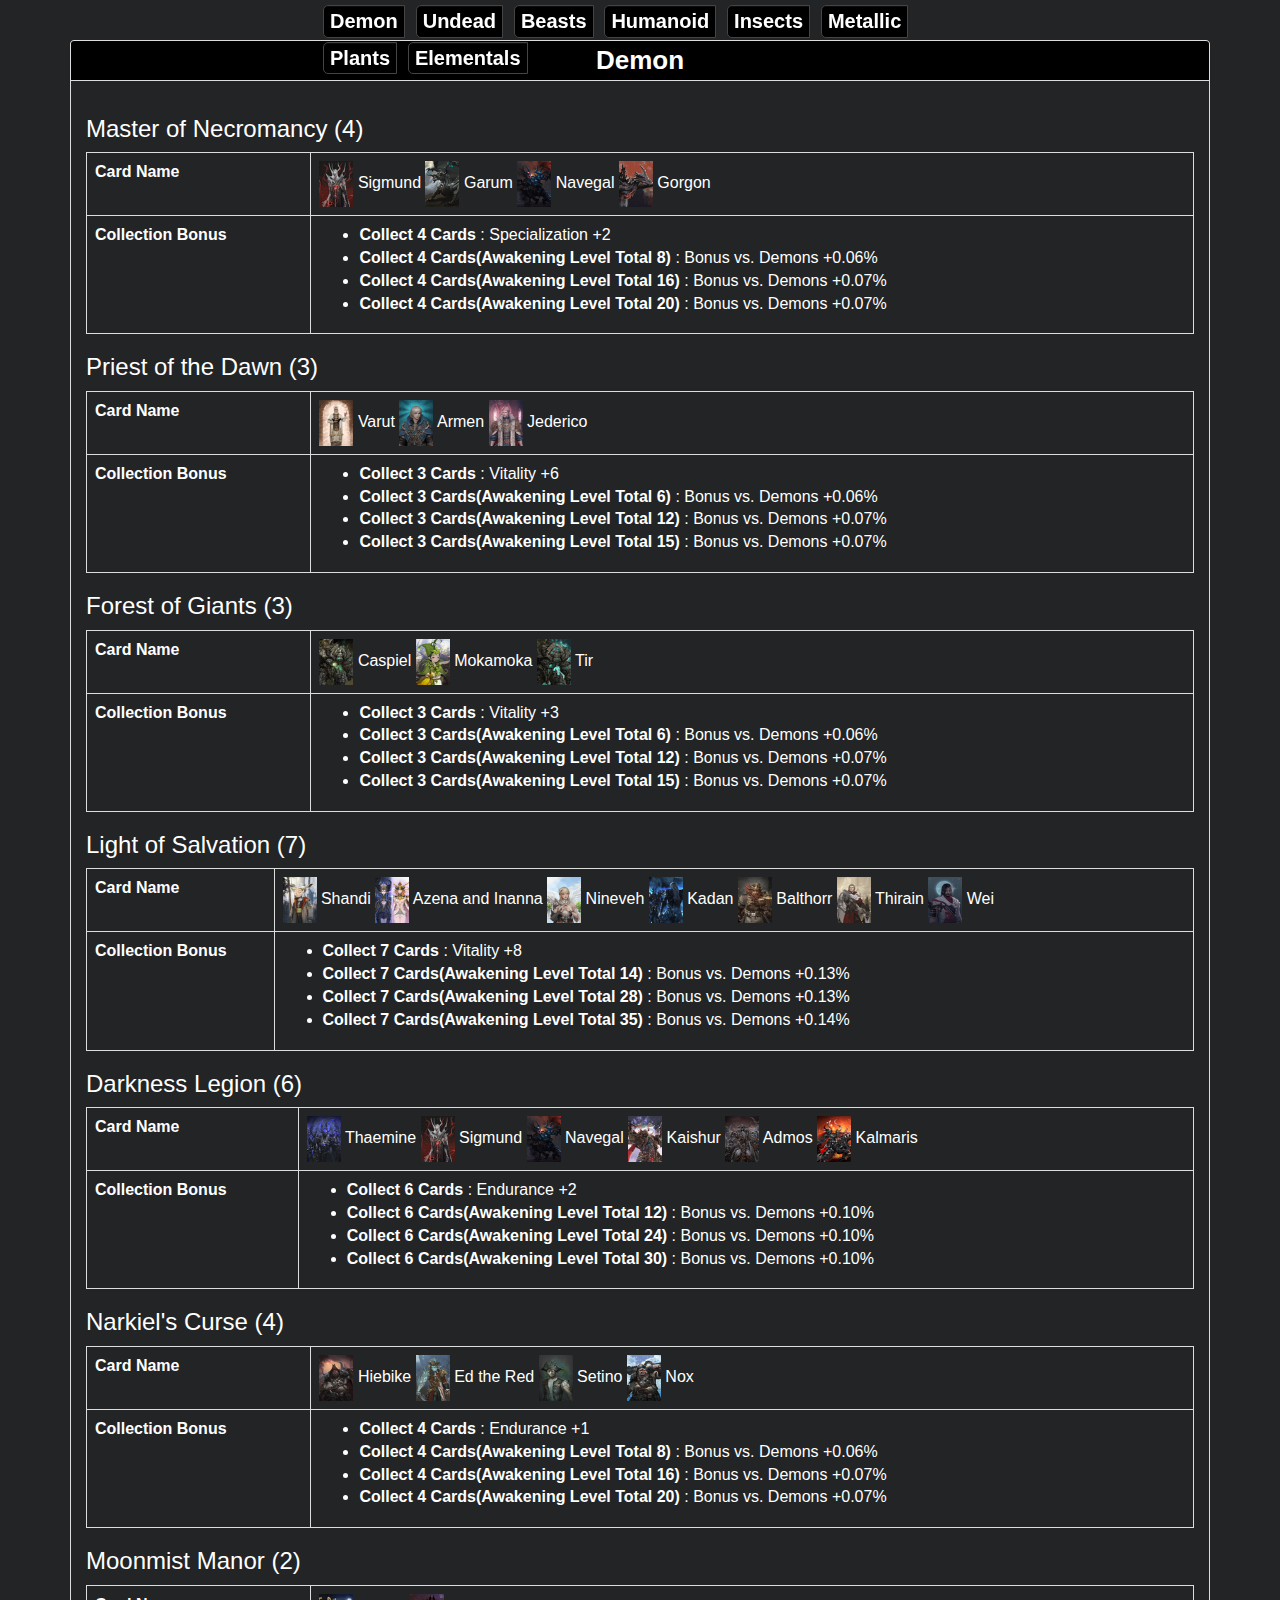
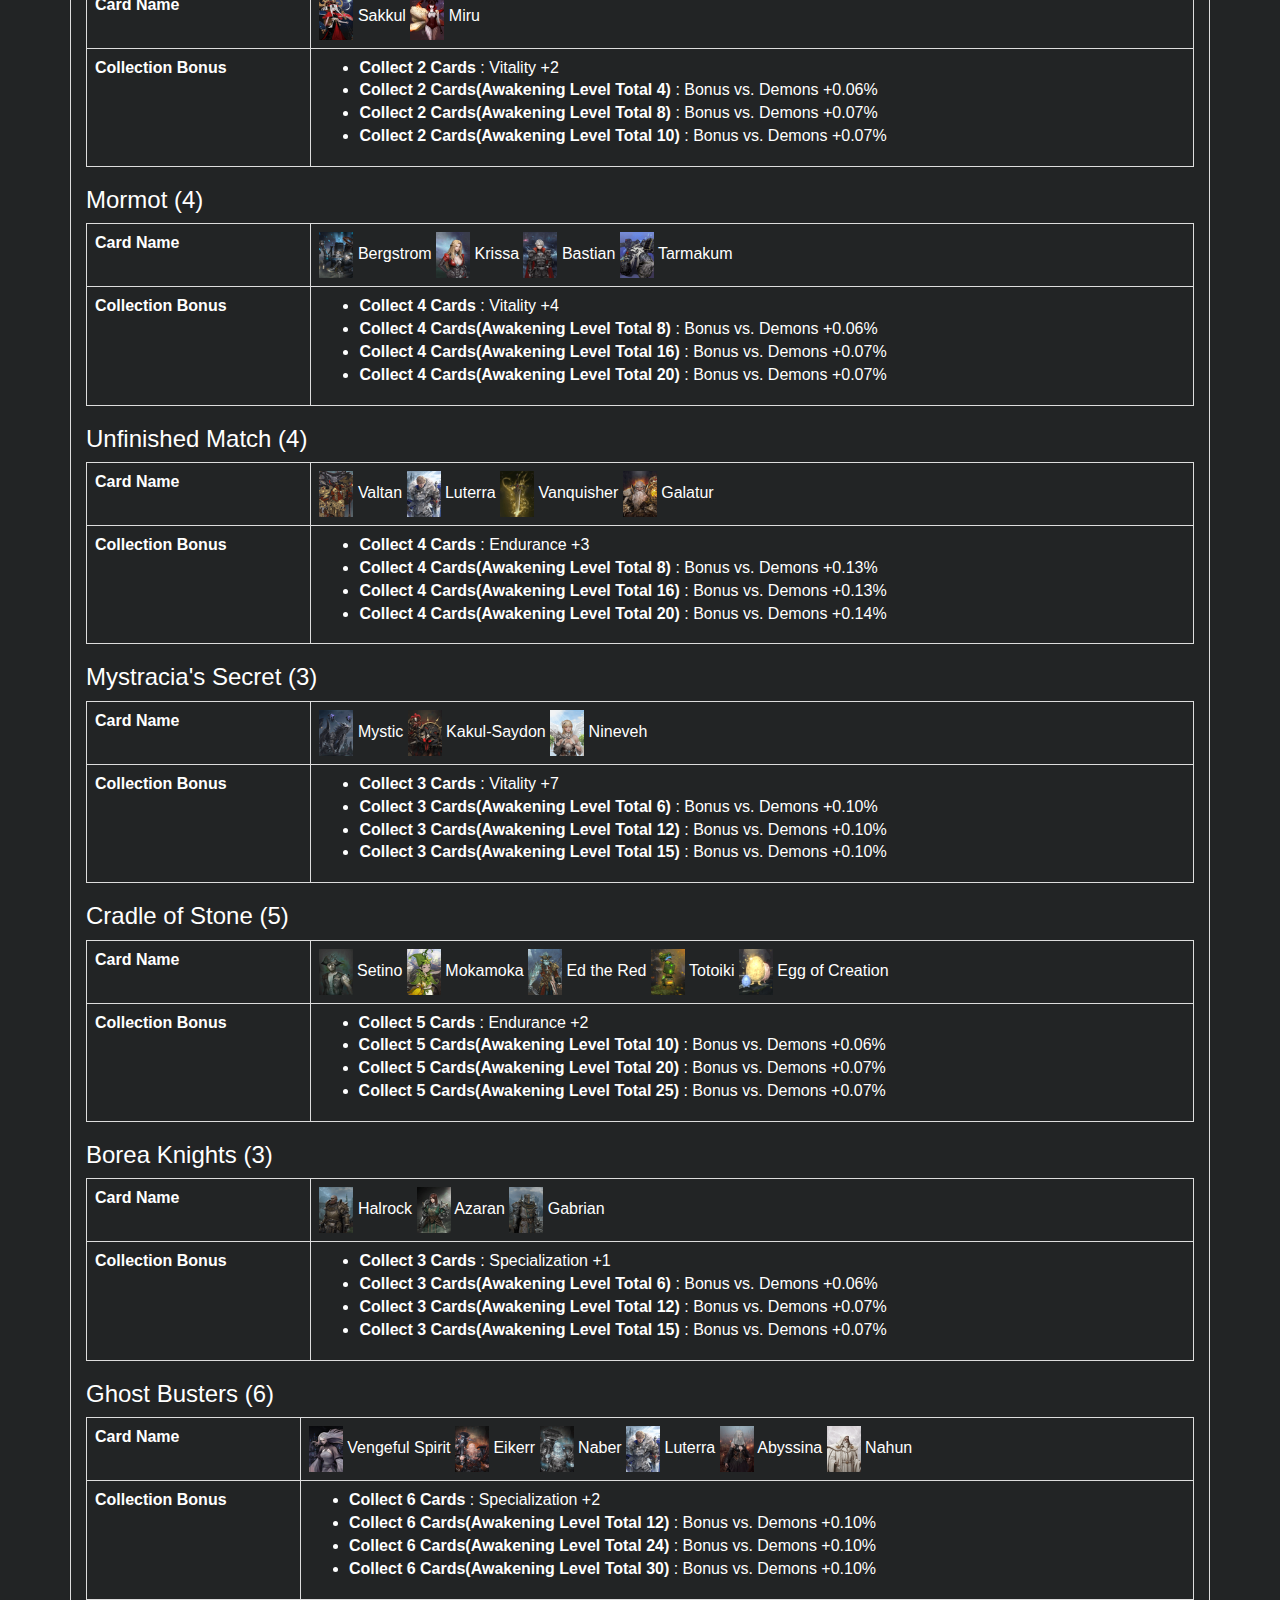
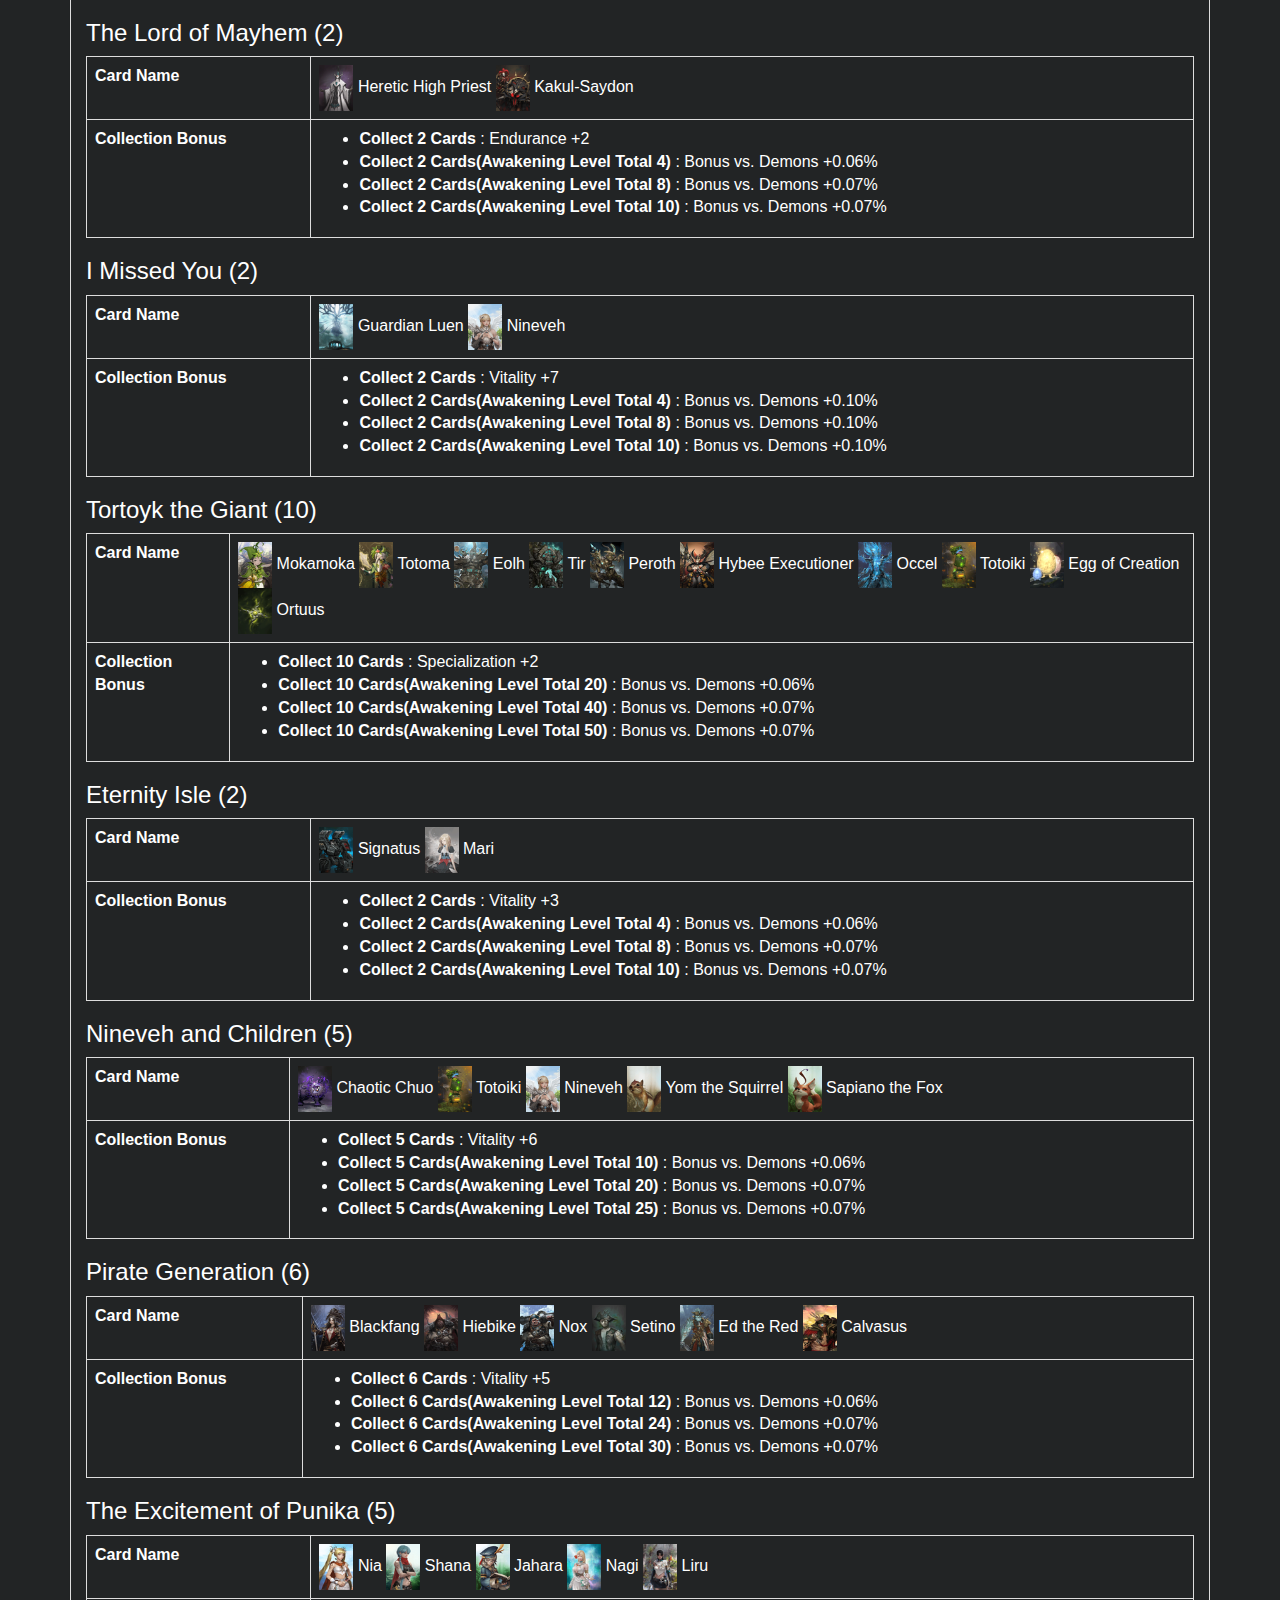
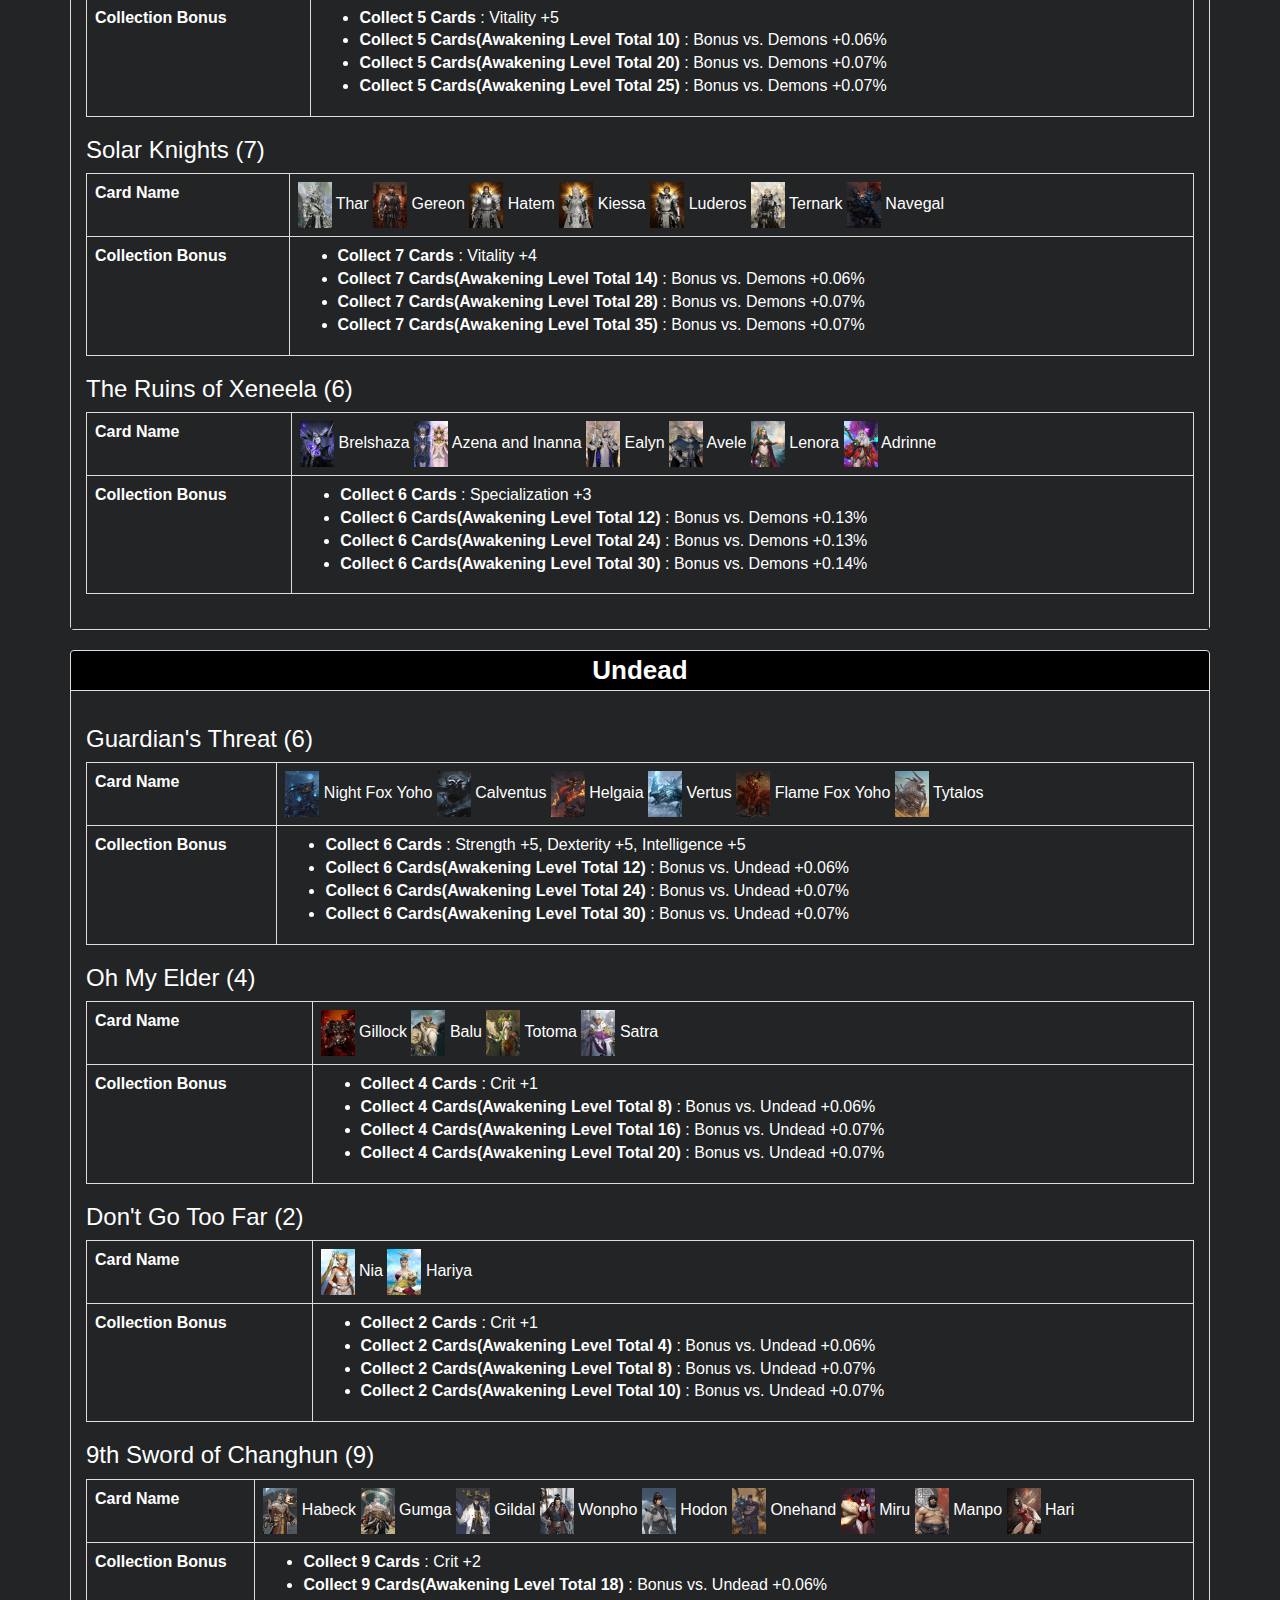
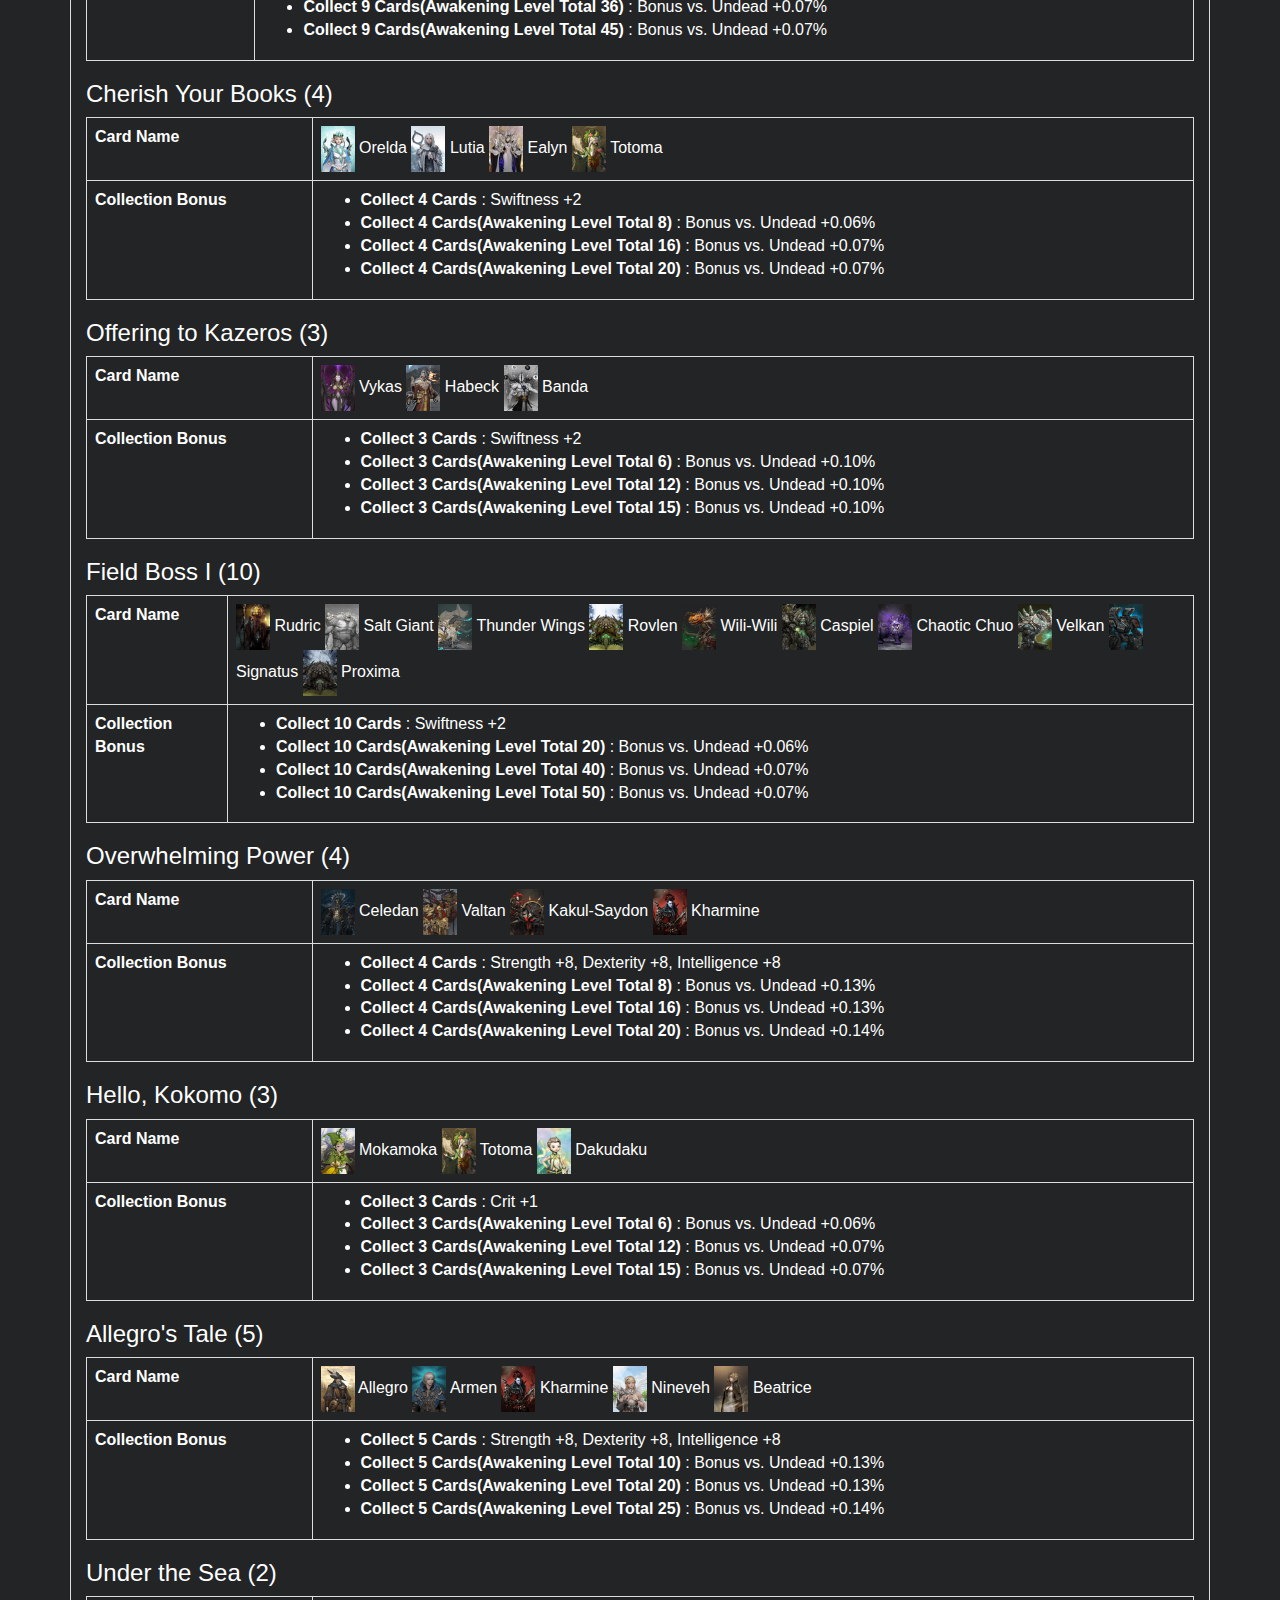
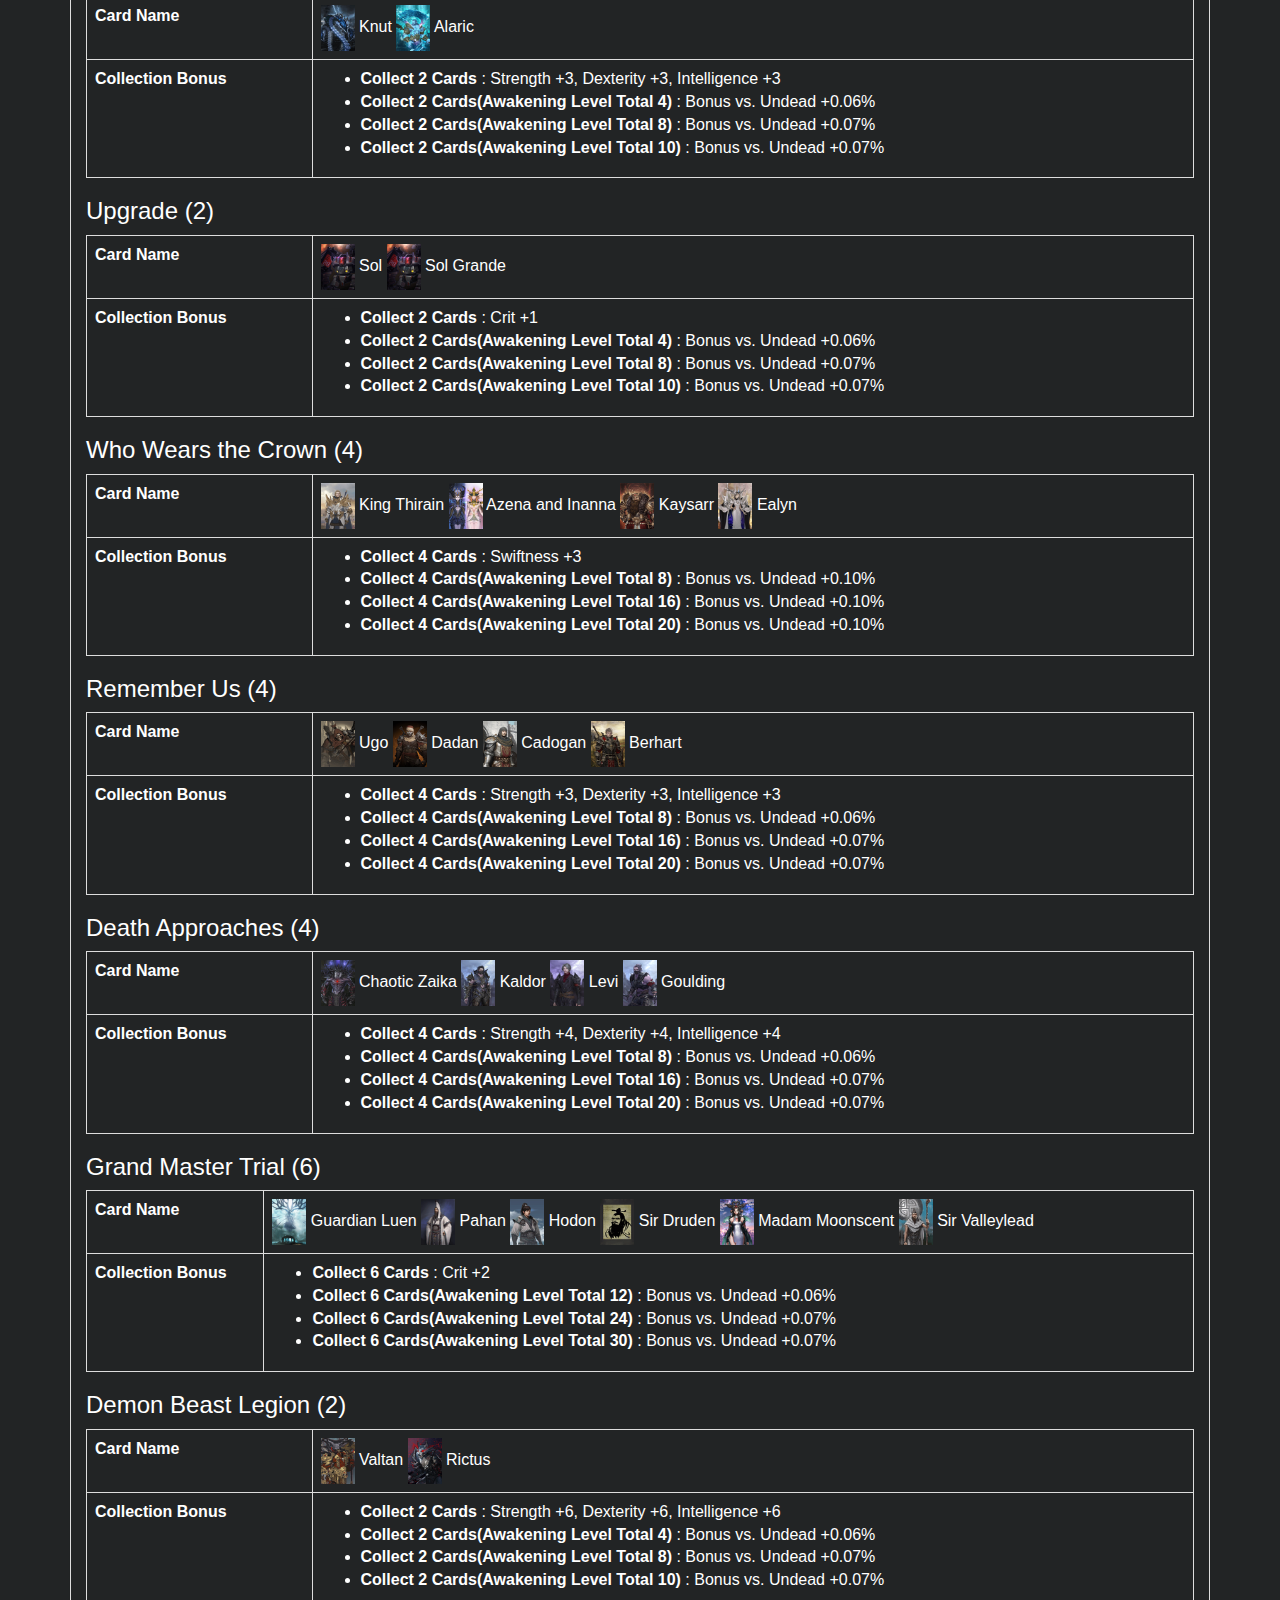
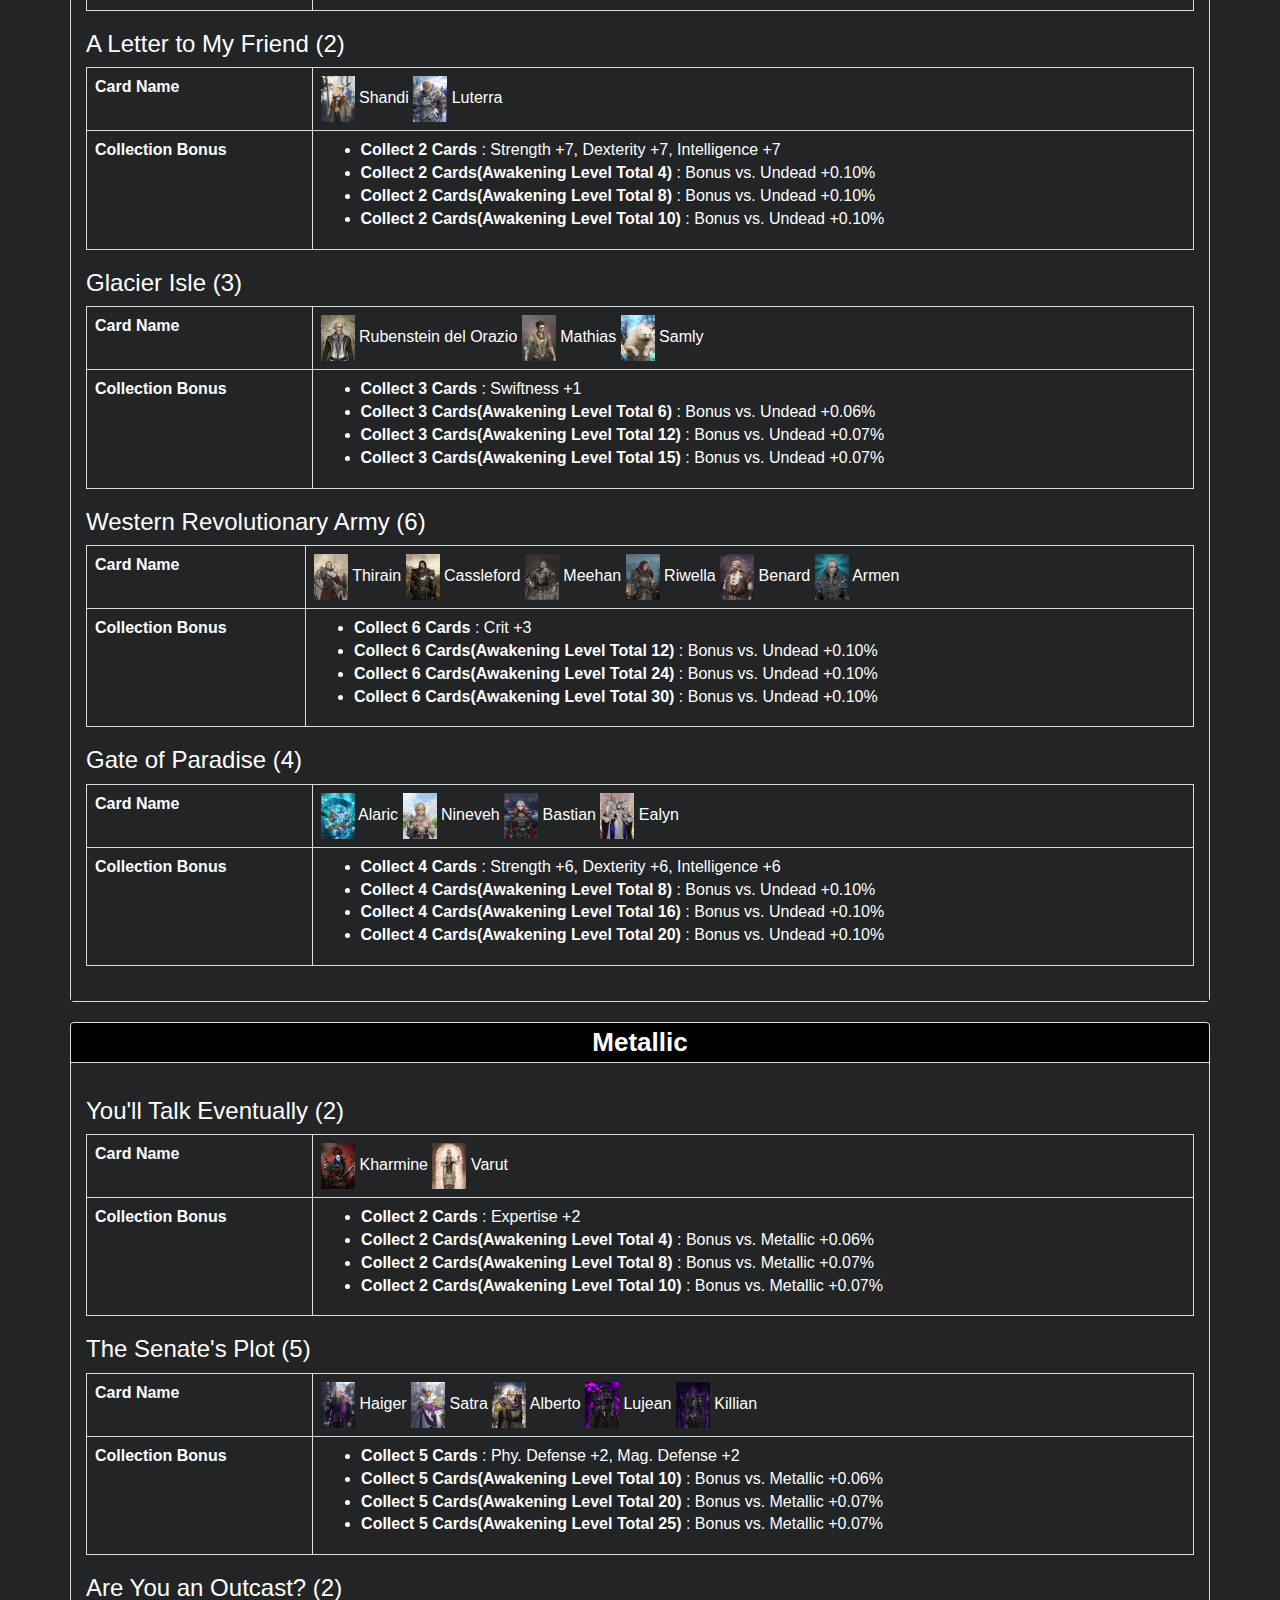
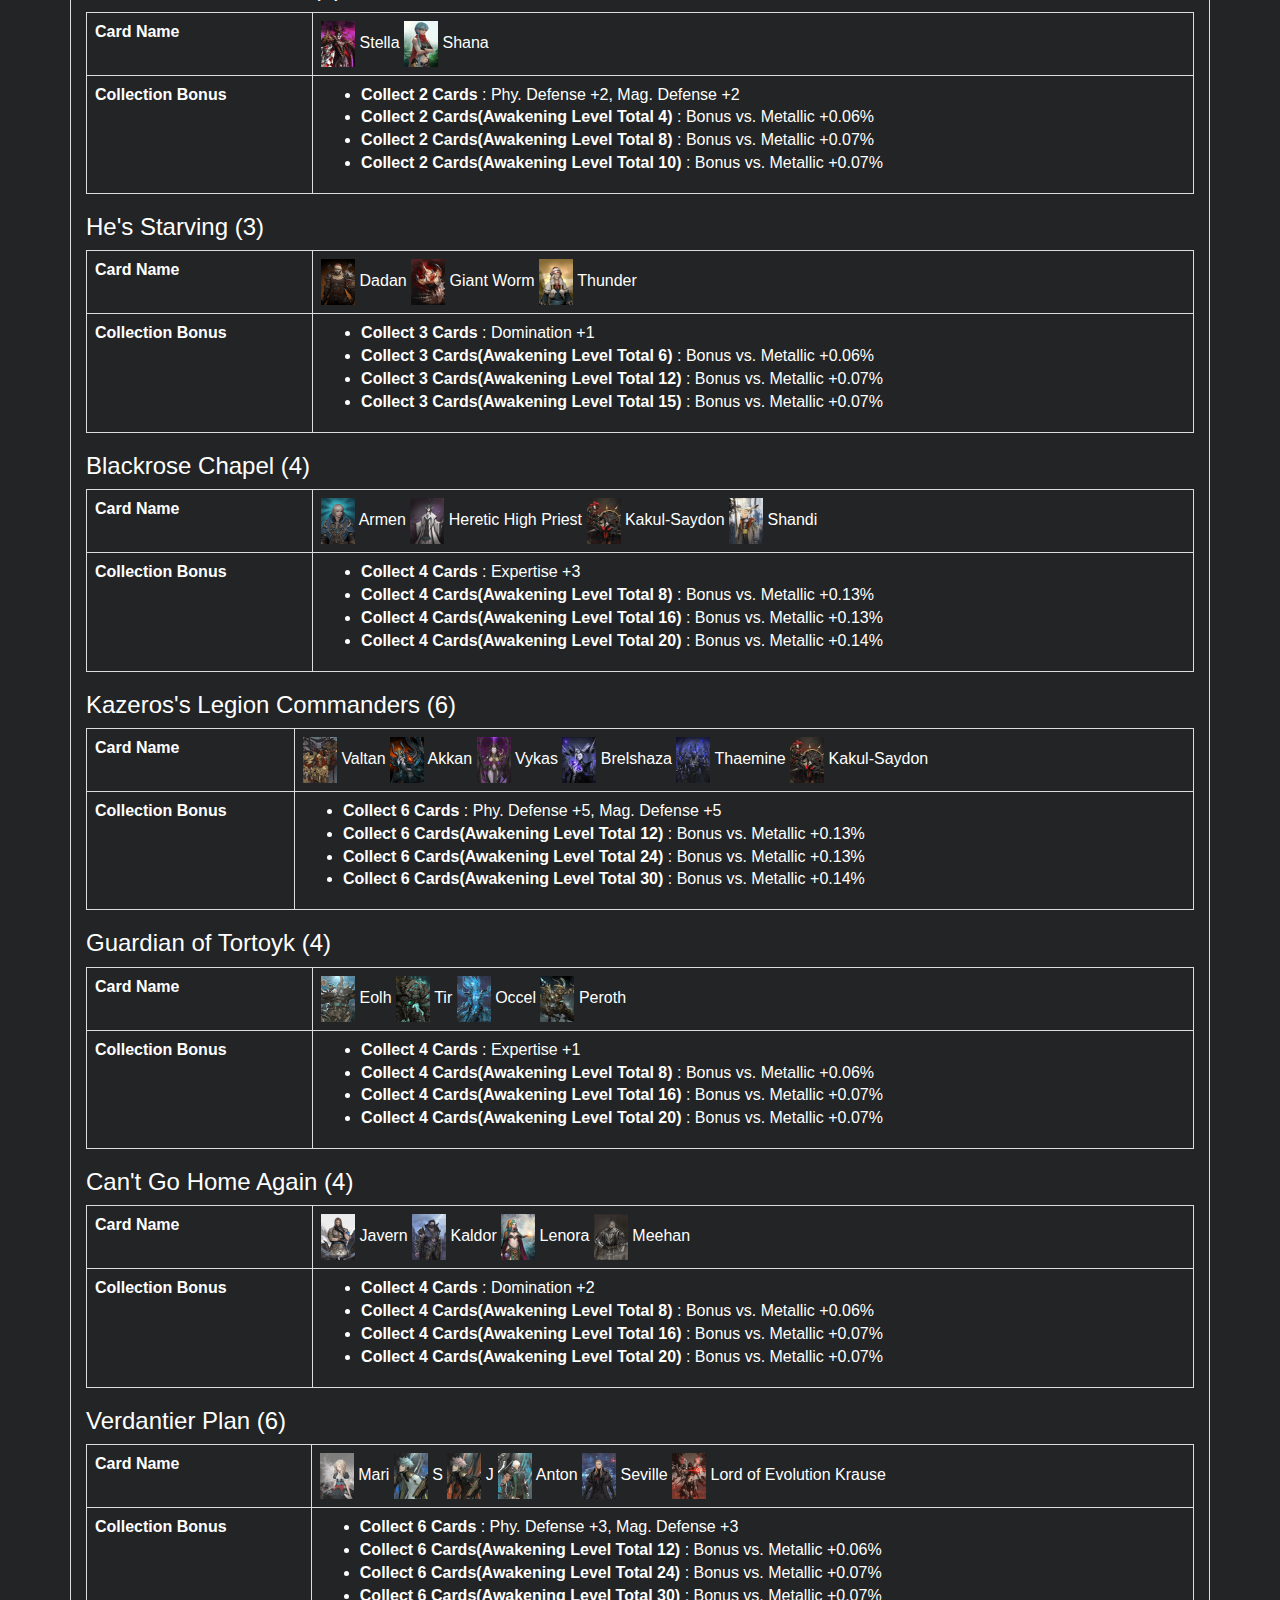
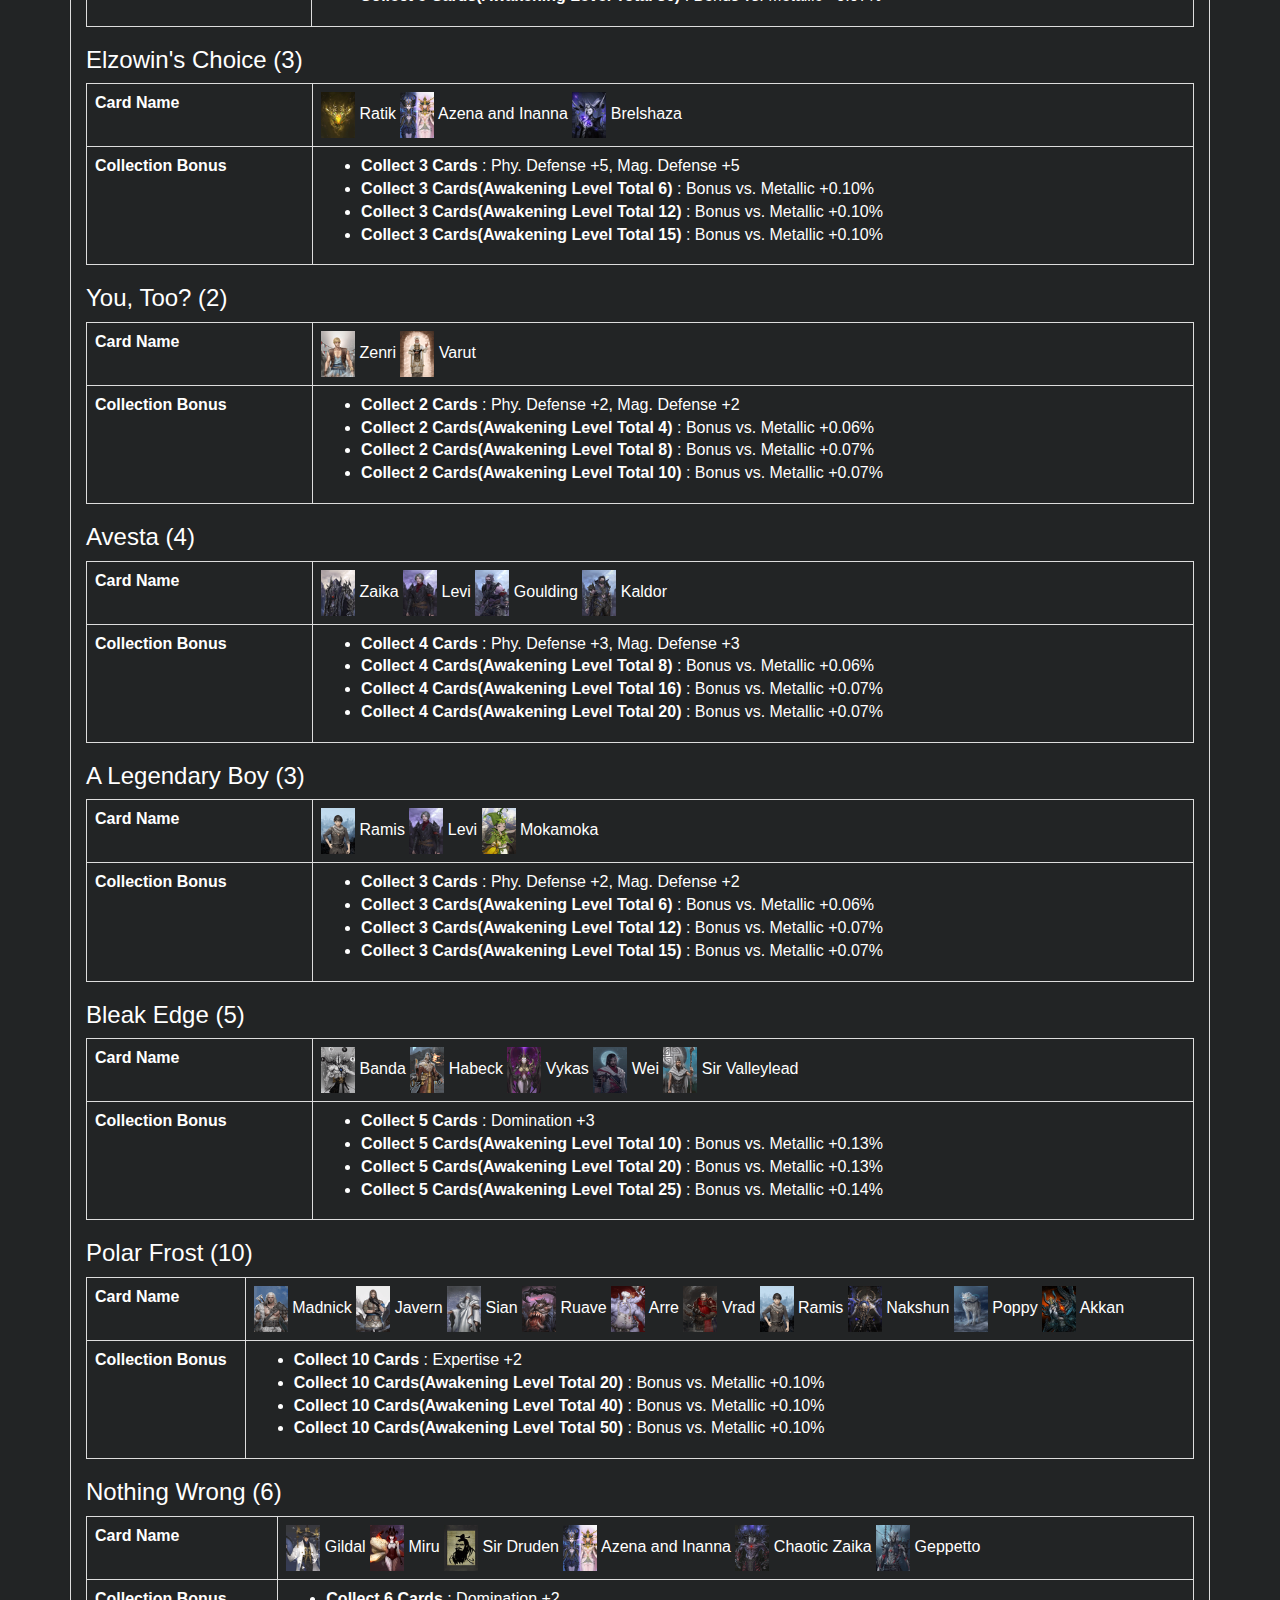
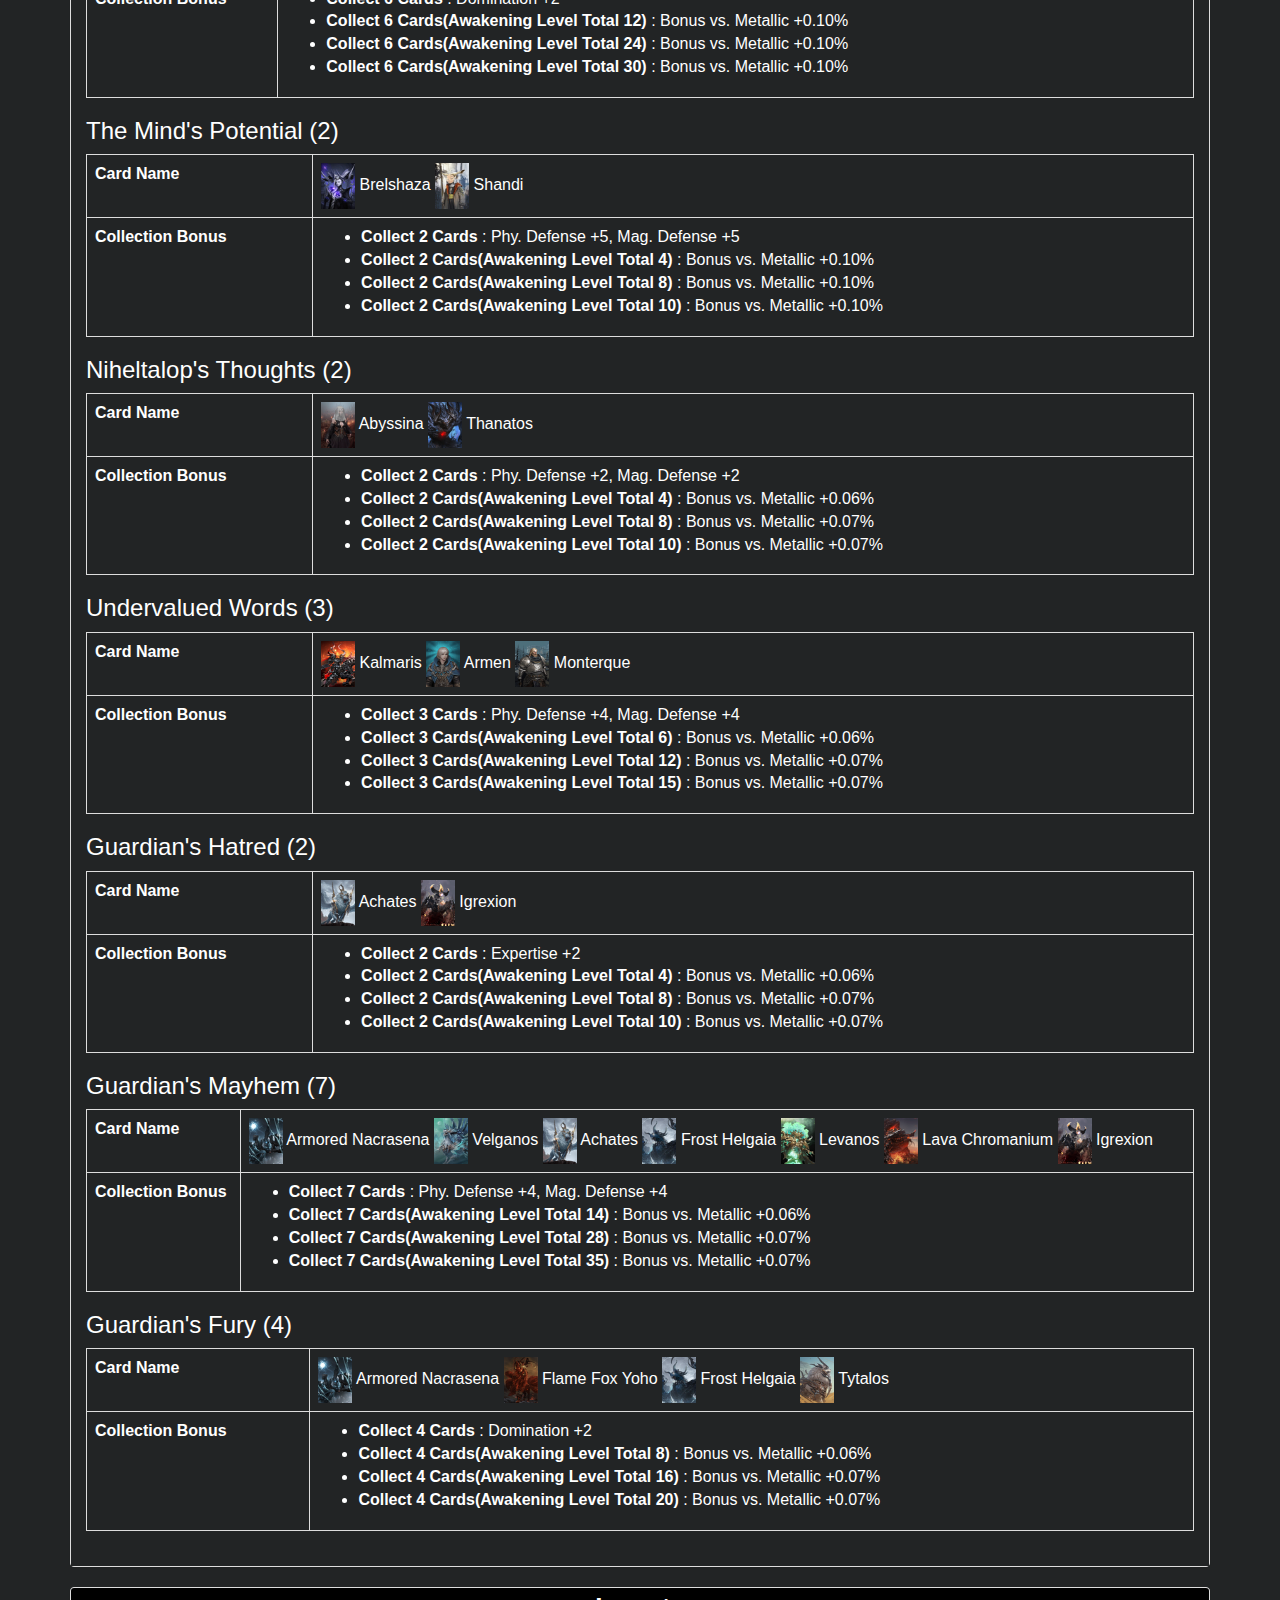
==== commit 097e0264: "z" ====
--- a/docs/index.html
+++ b/docs/index.html
@@ -1,13160 +1,11541 @@
 <html lang="en" class="" webcrx="">
-
-<head>
-
-    <meta name="robots" content="index, follow, max-image-preview:large, max-snippet:-1, max-video-preview:-1">
-    <link rel="stylesheet" id="wp-block-library-css" href="./src/style.min.css" type="text/css" media="all">
-    <link rel="stylesheet" id="wp-block-library-css" href="./src/style.css" type="text/css" media="all">
-    <link rel="stylesheet" id="wp-block-library-css" href="./src/bootstrap.min.css" type="text/css" media="all">
-    <title>Lost Ark Card Set Effects Bonuses Tier List</title>
-    <meta property="og:locale" content="en_US">
-    <meta property="og:type" content="article">
-    <meta property="og:title" content="Lost Ark Card Set Effects Bonuses Tier List">
-
-</head>
-
-<body>
-
-    <style media="all">
-        html {
-            font-family: sans-serif;
-            -webkit-text-size-adjust: 100%;
-            -ms-text-size-adjust: 100%
-        }
-
-        body {
-            margin: 0
-        }
-
-        article,
-        aside,
-        details,
-        figcaption,
-        figure,
-        footer,
-        header,
-        hgroup,
-        main,
-        menu,
-        nav,
-        section,
-        summary {
-            display: block
-        }
-
-        audio,
-        canvas,
-        progress,
-        video {
-            display: inline-block;
-            vertical-align: baseline
-        }
-
-        audio:not([controls]) {
-            display: none;
-            height: 0
-        }
-
-        [hidden],
-        template {
-            display: none
-        }
-
-        a {
-            background-color: transparent
-        }
-
-        a:active,
-        a:hover {
-            outline: 0
-        }
-
-        abbr[title] {
-            border-bottom: 1px dotted
-        }
-
-        b,
-        strong {
-            font-weight: 700
-        }
-
-        dfn {
-            font-style: italic
-        }
-
-        h1 {
-            margin: .67em 0;
-            font-size: 2em
-        }
-
-        mark {
-            color: #000;
-            background: #ff0
-        }
-
-        small {
-            font-size: 80%
-        }
-
-        sub,
-        sup {
-            position: relative;
-            font-size: 75%;
-            line-height: 0;
-            vertical-align: baseline
-        }
-
-        sup {
-            top: -.5em
-        }
-
-        sub {
-            bottom: -.25em
-        }
-
-        img {
-            border: 0
-        }
-
-        svg:not(:root) {
-            overflow: hidden
-        }
-
-        figure {
-            margin: 1em 40px
-        }
-
-        hr {
-            height: 0;
-            -webkit-box-sizing: content-box;
-            -moz-box-sizing: content-box;
-            box-sizing: content-box
-        }
-
-        pre {
-            overflow: auto
-        }
-
-        code,
-        kbd,
-        pre,
-        samp {
-            font-family: monospace, monospace;
-            font-size: 1em
-        }
-
-        button,
-        input,
-        optgroup,
-        select,
-        textarea {
-            margin: 0;
-            font: inherit;
-            color: inherit
-        }
-
-        button {
-            overflow: visible
-        }
-
-        button,
-        select {
-            text-transform: none
-        }
-
-        button,
-        html input[type=button],
-        input[type=reset],
-        input[type=submit] {
-            -webkit-appearance: button;
-            cursor: pointer
-        }
-
-        button[disabled],
-        html input[disabled] {
-            cursor: default
-        }
-
-        button::-moz-focus-inner,
-        input::-moz-focus-inner {
-            padding: 0;
-            border: 0
-        }
-
-        input {
-            line-height: normal
-        }
-
-        input[type=checkbox],
-        input[type=radio] {
-            -webkit-box-sizing: border-box;
-            -moz-box-sizing: border-box;
-            box-sizing: border-box;
-            padding: 0
-        }
-
-        input[type=number]::-webkit-inner-spin-button,
-        input[type=number]::-webkit-outer-spin-button {
-            height: auto
-        }
-
-        input[type=search] {
-            -webkit-box-sizing: content-box;
-            -moz-box-sizing: content-box;
-            box-sizing: content-box;
-            -webkit-appearance: textfield
-        }
-
-        input[type=search]::-webkit-search-cancel-button,
-        input[type=search]::-webkit-search-decoration {
-            -webkit-appearance: none
-        }
-
-        fieldset {
-            padding: .35em .625em .75em;
-            margin: 0 2px;
-            border: 1px solid silver
-        }
-
-        legend {
-            padding: 0;
-            border: 0
-        }
-
-        textarea {
-            overflow: auto
-        }
-
-        optgroup {
-            font-weight: 700
-        }
-
-        table {
-            border-spacing: 0;
-            border-collapse: collapse
-        }
-
-        td,
-        th {
-            padding: 0
-        }
-
-        @media print {
-
-            *,
-            :after,
-            :before {
-                color: #000 !important;
-                text-shadow: none !important;
-                background: 0 0 !important;
-                -webkit-box-shadow: none !important;
-                box-shadow: none !important
-            }
-
-            a,
-            a:visited {
-                text-decoration: underline
-            }
-
-            a[href]:after {
-                content: " (" attr(href) ")"
-            }
-
-            abbr[title]:after {
-                content: " (" attr(title) ")"
-            }
-
-            a[href^="javascript:"]:after,
-            a[href^="#"]:after {
-                content: ""
-            }
-
-            blockquote,
-            pre {
-                border: 1px solid #999;
-                page-break-inside: avoid
-            }
-
-            thead {
-                display: table-header-group
-            }
-
-            img,
-            tr {
-                page-break-inside: avoid
-            }
-
-            img {
-                max-width: 100% !important
-            }
-
-            h2,
-            h3,
-            p {
-                orphans: 3;
-                widows: 3
-            }
-
-            h2,
-            h3 {
-                page-break-after: avoid
-            }
-
-            .navbar {
-                display: none
-            }
-
-            .btn>.caret,
-            .dropup>.btn>.caret {
-                border-top-color: #000 !important
-            }
-
-            .label {
-                border: 1px solid #000
-            }
-
-            .table {
-                border-collapse: collapse !important
-            }
-
-            .table td,
-            .table th {
-                background-color: #fff !important
-            }
-
-            .table-bordered td,
-            .table-bordered th {
-                border: 1px solid #ddd !important
-            }
-        }
-
-        .glyphicon {
-            position: relative;
-            top: 1px;
-            display: inline-block;
-            font-family: 'Glyphicons Halflings';
-            font-style: normal;
-            font-weight: 400;
-            line-height: 1;
-            -webkit-font-smoothing: antialiased;
-            -moz-osx-font-smoothing: grayscale
-        }
-
-        .glyphicon-asterisk:before {
-            content: "\002a"
-        }
-
-        .glyphicon-plus:before {
-            content: "\002b"
-        }
-
-        .glyphicon-eur:before,
-        .glyphicon-euro:before {
-            content: "\20ac"
-        }
-
-        .glyphicon-minus:before {
-            content: "\2212"
-        }
-
-        .glyphicon-cloud:before {
-            content: "\2601"
-        }
-
-        .glyphicon-envelope:before {
-            content: "\2709"
-        }
-
-        .glyphicon-pencil:before {
-            content: "\270f"
-        }
-
-        .glyphicon-glass:before {
-            content: "\e001"
-        }
-
-        .glyphicon-music:before {
-            content: "\e002"
-        }
-
-        .glyphicon-search:before {
-            content: "\e003"
-        }
-
-        .glyphicon-heart:before {
-            content: "\e005"
-        }
-
-        .glyphicon-star:before {
-            content: "\e006"
-        }
-
-        .glyphicon-star-empty:before {
-            content: "\e007"
-        }
-
-        .glyphicon-user:before {
-            content: "\e008"
-        }
-
-        .glyphicon-film:before {
-            content: "\e009"
-        }
-
-        .glyphicon-th-large:before {
-            content: "\e010"
-        }
-
-        .glyphicon-th:before {
-            content: "\e011"
-        }
-
-        .glyphicon-th-list:before {
-            content: "\e012"
-        }
-
-        .glyphicon-ok:before {
-            content: "\e013"
-        }
-
-        .glyphicon-remove:before {
-            content: "\e014"
-        }
-
-        .glyphicon-zoom-in:before {
-            content: "\e015"
-        }
-
-        .glyphicon-zoom-out:before {
-            content: "\e016"
-        }
-
-        .glyphicon-off:before {
-            content: "\e017"
-        }
-
-        .glyphicon-signal:before {
-            content: "\e018"
-        }
-
-        .glyphicon-cog:before {
-            content: "\e019"
-        }
-
-        .glyphicon-trash:before {
-            content: "\e020"
-        }
-
-        .glyphicon-home:before {
-            content: "\e021"
-        }
-
-        .glyphicon-file:before {
-            content: "\e022"
-        }
-
-        .glyphicon-time:before {
-            content: "\e023"
-        }
-
-        .glyphicon-road:before {
-            content: "\e024"
-        }
-
-        .glyphicon-download-alt:before {
-            content: "\e025"
-        }
-
-        .glyphicon-download:before {
-            content: "\e026"
-        }
-
-        .glyphicon-upload:before {
-            content: "\e027"
-        }
-
-        .glyphicon-inbox:before {
-            content: "\e028"
-        }
-
-        .glyphicon-play-circle:before {
-            content: "\e029"
-        }
-
-        .glyphicon-repeat:before {
-            content: "\e030"
-        }
-
-        .glyphicon-refresh:before {
-            content: "\e031"
-        }
-
-        .glyphicon-list-alt:before {
-            content: "\e032"
-        }
-
-        .glyphicon-lock:before {
-            content: "\e033"
-        }
-
-        .glyphicon-flag:before {
-            content: "\e034"
-        }
-
-        .glyphicon-headphones:before {
-            content: "\e035"
-        }
-
-        .glyphicon-volume-off:before {
-            content: "\e036"
-        }
-
-        .glyphicon-volume-down:before {
-            content: "\e037"
-        }
-
-        .glyphicon-volume-up:before {
-            content: "\e038"
-        }
-
-        .glyphicon-qrcode:before {
-            content: "\e039"
-        }
-
-        .glyphicon-barcode:before {
-            content: "\e040"
-        }
-
-        .glyphicon-tag:before {
-            content: "\e041"
-        }
-
-        .glyphicon-tags:before {
-            content: "\e042"
-        }
-
-        .glyphicon-book:before {
-            content: "\e043"
-        }
-
-        .glyphicon-bookmark:before {
-            content: "\e044"
-        }
-
-        .glyphicon-print:before {
-            content: "\e045"
-        }
-
-        .glyphicon-camera:before {
-            content: "\e046"
-        }
-
-        .glyphicon-font:before {
-            content: "\e047"
-        }
-
-        .glyphicon-bold:before {
-            content: "\e048"
-        }
-
-        .glyphicon-italic:before {
-            content: "\e049"
-        }
-
-        .glyphicon-text-height:before {
-            content: "\e050"
-        }
-
-        .glyphicon-text-width:before {
-            content: "\e051"
-        }
-
-        .glyphicon-align-left:before {
-            content: "\e052"
-        }
-
-        .glyphicon-align-center:before {
-            content: "\e053"
-        }
-
-        .glyphicon-align-right:before {
-            content: "\e054"
-        }
-
-        .glyphicon-align-justify:before {
-            content: "\e055"
-        }
-
-        .glyphicon-list:before {
-            content: "\e056"
-        }
-
-        .glyphicon-indent-left:before {
-            content: "\e057"
-        }
-
-        .glyphicon-indent-right:before {
-            content: "\e058"
-        }
-
-        .glyphicon-facetime-video:before {
-            content: "\e059"
-        }
-
-        .glyphicon-picture:before {
-            content: "\e060"
-        }
-
-        .glyphicon-map-marker:before {
-            content: "\e062"
-        }
-
-        .glyphicon-adjust:before {
-            content: "\e063"
-        }
-
-        .glyphicon-tint:before {
-            content: "\e064"
-        }
-
-        .glyphicon-edit:before {
-            content: "\e065"
-        }
-
-        .glyphicon-share:before {
-            content: "\e066"
-        }
-
-        .glyphicon-check:before {
-            content: "\e067"
-        }
-
-        .glyphicon-move:before {
-            content: "\e068"
-        }
-
-        .glyphicon-step-backward:before {
-            content: "\e069"
-        }
-
-        .glyphicon-fast-backward:before {
-            content: "\e070"
-        }
-
-        .glyphicon-backward:before {
-            content: "\e071"
-        }
-
-        .glyphicon-play:before {
-            content: "\e072"
-        }
-
-        .glyphicon-pause:before {
-            content: "\e073"
-        }
-
-        .glyphicon-stop:before {
-            content: "\e074"
-        }
-
-        .glyphicon-forward:before {
-            content: "\e075"
-        }
-
-        .glyphicon-fast-forward:before {
-            content: "\e076"
-        }
-
-        .glyphicon-step-forward:before {
-            content: "\e077"
-        }
-
-        .glyphicon-eject:before {
-            content: "\e078"
-        }
-
-        .glyphicon-chevron-left:before {
-            content: "\e079"
-        }
-
-        .glyphicon-chevron-right:before {
-            content: "\e080"
-        }
-
-        .glyphicon-plus-sign:before {
-            content: "\e081"
-        }
-
-        .glyphicon-minus-sign:before {
-            content: "\e082"
-        }
-
-        .glyphicon-remove-sign:before {
-            content: "\e083"
-        }
-
-        .glyphicon-ok-sign:before {
-            content: "\e084"
-        }
-
-        .glyphicon-question-sign:before {
-            content: "\e085"
-        }
-
-        .glyphicon-info-sign:before {
-            content: "\e086"
-        }
-
-        .glyphicon-screenshot:before {
-            content: "\e087"
-        }
-
-        .glyphicon-remove-circle:before {
-            content: "\e088"
-        }
-
-        .glyphicon-ok-circle:before {
-            content: "\e089"
-        }
-
-        .glyphicon-ban-circle:before {
-            content: "\e090"
-        }
-
-        .glyphicon-arrow-left:before {
-            content: "\e091"
-        }
-
-        .glyphicon-arrow-right:before {
-            content: "\e092"
-        }
-
-        .glyphicon-arrow-up:before {
-            content: "\e093"
-        }
-
-        .glyphicon-arrow-down:before {
-            content: "\e094"
-        }
-
-        .glyphicon-share-alt:before {
-            content: "\e095"
-        }
-
-        .glyphicon-resize-full:before {
-            content: "\e096"
-        }
-
-        .glyphicon-resize-small:before {
-            content: "\e097"
-        }
-
-        .glyphicon-exclamation-sign:before {
-            content: "\e101"
-        }
-
-        .glyphicon-gift:before {
-            content: "\e102"
-        }
-
-        .glyphicon-leaf:before {
-            content: "\e103"
-        }
-
-        .glyphicon-fire:before {
-            content: "\e104"
-        }
-
-        .glyphicon-eye-open:before {
-            content: "\e105"
-        }
-
-        .glyphicon-eye-close:before {
-            content: "\e106"
-        }
-
-        .glyphicon-warning-sign:before {
-            content: "\e107"
-        }
-
-        .glyphicon-plane:before {
-            content: "\e108"
-        }
-
-        .glyphicon-calendar:before {
-            content: "\e109"
-        }
-
-        .glyphicon-random:before {
-            content: "\e110"
-        }
-
-        .glyphicon-comment:before {
-            content: "\e111"
-        }
-
-        .glyphicon-magnet:before {
-            content: "\e112"
-        }
-
-        .glyphicon-chevron-up:before {
-            content: "\e113"
-        }
-
-        .glyphicon-chevron-down:before {
-            content: "\e114"
-        }
-
-        .glyphicon-retweet:before {
-            content: "\e115"
-        }
-
-        .glyphicon-shopping-cart:before {
-            content: "\e116"
-        }
-
-        .glyphicon-folder-close:before {
-            content: "\e117"
-        }
-
-        .glyphicon-folder-open:before {
-            content: "\e118"
-        }
-
-        .glyphicon-resize-vertical:before {
-            content: "\e119"
-        }
-
-        .glyphicon-resize-horizontal:before {
-            content: "\e120"
-        }
-
-        .glyphicon-hdd:before {
-            content: "\e121"
-        }
-
-        .glyphicon-bullhorn:before {
-            content: "\e122"
-        }
-
-        .glyphicon-bell:before {
-            content: "\e123"
-        }
-
-        .glyphicon-certificate:before {
-            content: "\e124"
-        }
-
-        .glyphicon-thumbs-up:before {
-            content: "\e125"
-        }
-
-        .glyphicon-thumbs-down:before {
-            content: "\e126"
-        }
-
-        .glyphicon-hand-right:before {
-            content: "\e127"
-        }
-
-        .glyphicon-hand-left:before {
-            content: "\e128"
-        }
-
-        .glyphicon-hand-up:before {
-            content: "\e129"
-        }
-
-        .glyphicon-hand-down:before {
-            content: "\e130"
-        }
-
-        .glyphicon-circle-arrow-right:before {
-            content: "\e131"
-        }
-
-        .glyphicon-circle-arrow-left:before {
-            content: "\e132"
-        }
-
-        .glyphicon-circle-arrow-up:before {
-            content: "\e133"
-        }
-
-        .glyphicon-circle-arrow-down:before {
-            content: "\e134"
-        }
-
-        .glyphicon-globe:before {
-            content: "\e135"
-        }
-
-        .glyphicon-wrench:before {
-            content: "\e136"
-        }
-
-        .glyphicon-tasks:before {
-            content: "\e137"
-        }
-
-        .glyphicon-filter:before {
-            content: "\e138"
-        }
-
-        .glyphicon-briefcase:before {
-            content: "\e139"
-        }
-
-        .glyphicon-fullscreen:before {
-            content: "\e140"
-        }
-
-        .glyphicon-dashboard:before {
-            content: "\e141"
-        }
-
-        .glyphicon-paperclip:before {
-            content: "\e142"
-        }
-
-        .glyphicon-heart-empty:before {
-            content: "\e143"
-        }
-
-        .glyphicon-link:before {
-            content: "\e144"
-        }
-
-        .glyphicon-phone:before {
-            content: "\e145"
-        }
-
-        .glyphicon-pushpin:before {
-            content: "\e146"
-        }
-
-        .glyphicon-usd:before {
-            content: "\e148"
-        }
-
-        .glyphicon-gbp:before {
-            content: "\e149"
-        }
-
-        .glyphicon-sort:before {
-            content: "\e150"
-        }
-
-        .glyphicon-sort-by-alphabet:before {
-            content: "\e151"
-        }
-
-        .glyphicon-sort-by-alphabet-alt:before {
-            content: "\e152"
-        }
-
-        .glyphicon-sort-by-order:before {
-            content: "\e153"
-        }
-
-        .glyphicon-sort-by-order-alt:before {
-            content: "\e154"
-        }
-
-        .glyphicon-sort-by-attributes:before {
-            content: "\e155"
-        }
-
-        .glyphicon-sort-by-attributes-alt:before {
-            content: "\e156"
-        }
-
-        .glyphicon-unchecked:before {
-            content: "\e157"
-        }
-
-        .glyphicon-expand:before {
-            content: "\e158"
-        }
-
-        .glyphicon-collapse-down:before {
-            content: "\e159"
-        }
-
-        .glyphicon-collapse-up:before {
-            content: "\e160"
-        }
-
-        .glyphicon-log-in:before {
-            content: "\e161"
-        }
-
-        .glyphicon-flash:before {
-            content: "\e162"
-        }
-
-        .glyphicon-log-out:before {
-            content: "\e163"
-        }
-
-        .glyphicon-new-window:before {
-            content: "\e164"
-        }
-
-        .glyphicon-record:before {
-            content: "\e165"
-        }
-
-        .glyphicon-save:before {
-            content: "\e166"
-        }
-
-        .glyphicon-open:before {
-            content: "\e167"
-        }
-
-        .glyphicon-saved:before {
-            content: "\e168"
-        }
-
-        .glyphicon-import:before {
-            content: "\e169"
-        }
-
-        .glyphicon-export:before {
-            content: "\e170"
-        }
-
-        .glyphicon-send:before {
-            content: "\e171"
-        }
-
-        .glyphicon-floppy-disk:before {
-            content: "\e172"
-        }
-
-        .glyphicon-floppy-saved:before {
-            content: "\e173"
-        }
-
-        .glyphicon-floppy-remove:before {
-            content: "\e174"
-        }
-
-        .glyphicon-floppy-save:before {
-            content: "\e175"
-        }
-
-        .glyphicon-floppy-open:before {
-            content: "\e176"
-        }
-
-        .glyphicon-credit-card:before {
-            content: "\e177"
-        }
-
-        .glyphicon-transfer:before {
-            content: "\e178"
-        }
-
-        .glyphicon-cutlery:before {
-            content: "\e179"
-        }
-
-        .glyphicon-header:before {
-            content: "\e180"
-        }
-
-        .glyphicon-compressed:before {
-            content: "\e181"
-        }
-
-        .glyphicon-earphone:before {
-            content: "\e182"
-        }
-
-        .glyphicon-phone-alt:before {
-            content: "\e183"
-        }
-
-        .glyphicon-tower:before {
-            content: "\e184"
-        }
-
-        .glyphicon-stats:before {
-            content: "\e185"
-        }
-
-        .glyphicon-sd-video:before {
-            content: "\e186"
-        }
-
-        .glyphicon-hd-video:before {
-            content: "\e187"
-        }
-
-        .glyphicon-subtitles:before {
-            content: "\e188"
-        }
-
-        .glyphicon-sound-stereo:before {
-            content: "\e189"
-        }
-
-        .glyphicon-sound-dolby:before {
-            content: "\e190"
-        }
-
-        .glyphicon-sound-5-1:before {
-            content: "\e191"
-        }
-
-        .glyphicon-sound-6-1:before {
-            content: "\e192"
-        }
-
-        .glyphicon-sound-7-1:before {
-            content: "\e193"
-        }
-
-        .glyphicon-copyright-mark:before {
-            content: "\e194"
-        }
-
-        .glyphicon-registration-mark:before {
-            content: "\e195"
-        }
-
-        .glyphicon-cloud-download:before {
-            content: "\e197"
-        }
-
-        .glyphicon-cloud-upload:before {
-            content: "\e198"
-        }
-
-        .glyphicon-tree-conifer:before {
-            content: "\e199"
-        }
-
-        .glyphicon-tree-deciduous:before {
-            content: "\e200"
-        }
-
-        .glyphicon-cd:before {
-            content: "\e201"
-        }
-
-        .glyphicon-save-file:before {
-            content: "\e202"
-        }
-
-        .glyphicon-open-file:before {
-            content: "\e203"
-        }
-
-        .glyphicon-level-up:before {
-            content: "\e204"
-        }
-
-        .glyphicon-copy:before {
-            content: "\e205"
-        }
-
-        .glyphicon-paste:before {
-            content: "\e206"
-        }
-
-        .glyphicon-alert:before {
-            content: "\e209"
-        }
-
-        .glyphicon-equalizer:before {
-            content: "\e210"
-        }
-
-        .glyphicon-king:before {
-            content: "\e211"
-        }
-
-        .glyphicon-queen:before {
-            content: "\e212"
-        }
-
-        .glyphicon-pawn:before {
-            content: "\e213"
-        }
-
-        .glyphicon-bishop:before {
-            content: "\e214"
-        }
-
-        .glyphicon-knight:before {
-            content: "\e215"
-        }
-
-        .glyphicon-baby-formula:before {
-            content: "\e216"
-        }
-
-        .glyphicon-tent:before {
-            content: "\26fa"
-        }
-
-        .glyphicon-blackboard:before {
-            content: "\e218"
-        }
-
-        .glyphicon-bed:before {
-            content: "\e219"
-        }
-
-        .glyphicon-apple:before {
-            content: "\f8ff"
-        }
-
-        .glyphicon-erase:before {
-            content: "\e221"
-        }
-
-        .glyphicon-hourglass:before {
-            content: "\231b"
-        }
-
-        .glyphicon-lamp:before {
-            content: "\e223"
-        }
-
-        .glyphicon-duplicate:before {
-            content: "\e224"
-        }
-
-        .glyphicon-piggy-bank:before {
-            content: "\e225"
-        }
-
-        .glyphicon-scissors:before {
-            content: "\e226"
-        }
-
-        .glyphicon-bitcoin:before {
-            content: "\e227"
-        }
-
-        .glyphicon-btc:before {
-            content: "\e227"
-        }
-
-        .glyphicon-xbt:before {
-            content: "\e227"
-        }
-
-        .glyphicon-yen:before {
-            content: "\00a5"
-        }
-
-        .glyphicon-jpy:before {
-            content: "\00a5"
-        }
-
-        .glyphicon-ruble:before {
-            content: "\20bd"
-        }
-
-        .glyphicon-rub:before {
-            content: "\20bd"
-        }
-
-        .glyphicon-scale:before {
-            content: "\e230"
-        }
-
-        .glyphicon-ice-lolly:before {
-            content: "\e231"
-        }
-
-        .glyphicon-ice-lolly-tasted:before {
-            content: "\e232"
-        }
-
-        .glyphicon-education:before {
-            content: "\e233"
-        }
-
-        .glyphicon-option-horizontal:before {
-            content: "\e234"
-        }
-
-        .glyphicon-option-vertical:before {
-            content: "\e235"
-        }
-
-        .glyphicon-menu-hamburger:before {
-            content: "\e236"
-        }
-
-        .glyphicon-modal-window:before {
-            content: "\e237"
-        }
-
-        .glyphicon-oil:before {
-            content: "\e238"
-        }
-
-        .glyphicon-grain:before {
-            content: "\e239"
-        }
-
-        .glyphicon-sunglasses:before {
-            content: "\e240"
-        }
-
-        .glyphicon-text-size:before {
-            content: "\e241"
-        }
-
-        .glyphicon-text-color:before {
-            content: "\e242"
-        }
-
-        .glyphicon-text-background:before {
-            content: "\e243"
-        }
-
-        .glyphicon-object-align-top:before {
-            content: "\e244"
-        }
-
-        .glyphicon-object-align-bottom:before {
-            content: "\e245"
-        }
-
-        .glyphicon-object-align-horizontal:before {
-            content: "\e246"
-        }
-
-        .glyphicon-object-align-left:before {
-            content: "\e247"
-        }
-
-        .glyphicon-object-align-vertical:before {
-            content: "\e248"
-        }
-
-        .glyphicon-object-align-right:before {
-            content: "\e249"
-        }
-
-        .glyphicon-triangle-right:before {
-            content: "\e250"
-        }
-
-        .glyphicon-triangle-left:before {
-            content: "\e251"
-        }
-
-        .glyphicon-triangle-bottom:before {
-            content: "\e252"
-        }
-
-        .glyphicon-triangle-top:before {
-            content: "\e253"
-        }
-
-        .glyphicon-console:before {
-            content: "\e254"
-        }
-
-        .glyphicon-superscript:before {
-            content: "\e255"
-        }
-
-        .glyphicon-subscript:before {
-            content: "\e256"
-        }
-
-        .glyphicon-menu-left:before {
-            content: "\e257"
-        }
-
-        .glyphicon-menu-right:before {
-            content: "\e258"
-        }
-
-        .glyphicon-menu-down:before {
-            content: "\e259"
-        }
-
-        .glyphicon-menu-up:before {
-            content: "\e260"
-        }
-
-        * {
-            -webkit-box-sizing: border-box;
-            -moz-box-sizing: border-box;
-            box-sizing: border-box
-        }
-
-        :after,
-        :before {
-            -webkit-box-sizing: border-box;
-            -moz-box-sizing: border-box;
-            box-sizing: border-box
-        }
-
-        html {
-            font-size: 10px;
-            -webkit-tap-highlight-color: rgba(0, 0, 0, 0)
-        }
-
-        body {
-            font-family: "Helvetica Neue", Helvetica, Arial, sans-serif;
-            font-size: 14px;
-            line-height: 1.42857143;
-            color: #000;
-            background-color: #fff
-        }
-
-        button,
-        input,
-        select,
-        textarea {
-            font-family: inherit;
-            font-size: inherit;
-            line-height: inherit
-        }
-
-        a {
-            color: #337ab7;
-            text-decoration: none
-        }
-
-        a:focus,
-        a:hover {
-            color: #23527c;
-            text-decoration: underline
-        }
-
-        a:focus {
-            outline: 5px auto -webkit-focus-ring-color;
-            outline-offset: -2px
-        }
-
-        figure {
-            margin: 0
-        }
-
-        img {
-            vertical-align: middle
-        }
-
-        .carousel-inner>.item>a>img,
-        .carousel-inner>.item>img,
-        .img-responsive,
-        .thumbnail a>img,
-        .thumbnail>img {
-            display: block;
-            max-width: 100%;
-            height: auto
-        }
-
-        .img-rounded {
-            border-radius: 6px
-        }
-
-        .img-thumbnail {
-            display: inline-block;
-            max-width: 100%;
-            height: auto;
-            padding: 4px;
-            line-height: 1.42857143;
-            background-color: #fff;
-            border: 1px solid #ddd;
-            border-radius: 4px;
-            -webkit-transition: all .2s ease-in-out;
-            -o-transition: all .2s ease-in-out;
-            transition: all .2s ease-in-out
-        }
-
-        .img-circle {
-            border-radius: 50%
-        }
-
-        hr {
-            margin-top: 20px;
-            margin-bottom: 20px;
-            border: 0;
-            border-top: 1px solid #eee
-        }
-
-        .sr-only {
-            position: absolute;
-            width: 1px;
-            height: 1px;
-            padding: 0;
-            margin: -1px;
-            overflow: hidden;
-            clip: rect(0, 0, 0, 0);
-            border: 0
-        }
-
-        .sr-only-focusable:active,
-        .sr-only-focusable:focus {
-            position: static;
-            width: auto;
-            height: auto;
-            margin: 0;
-            overflow: visible;
-            clip: auto
-        }
-
-        [role=button] {
-            cursor: pointer
-        }
-
-        .h1,
-        .h2,
-        .h3,
-        .h4,
-        .h5,
-        .h6,
-        h1,
-        h2,
-        h3,
-        h4,
-        h5,
-        h6 {
-            font-family: inherit;
-            font-weight: 500;
-            line-height: 1.1;
-            color: #fff
-        }
-
-        .h1 .small,
-        .h1 small,
-        .h2 .small,
-        .h2 small,
-        .h3 .small,
-        .h3 small,
-        .h4 .small,
-        .h4 small,
-        .h5 .small,
-        .h5 small,
-        .h6 .small,
-        .h6 small,
-        h1 .small,
-        h1 small,
-        h2 .small,
-        h2 small,
-        h3 .small,
-        h3 small,
-        h4 .small,
-        h4 small,
-        h5 .small,
-        h5 small,
-        h6 .small,
-        h6 small {
-            font-weight: 400;
-            line-height: 1;
-            color: #fff
-        }
-
-        .h1,
-        .h2,
-        .h3,
-        h1,
-        h2,
-        h3 {
-            margin-top: 20px;
-            margin-bottom: 10px
-        }
-
-        .h1 .small,
-        .h1 small,
-        .h2 .small,
-        .h2 small,
-        .h3 .small,
-        .h3 small,
-        h1 .small,
-        h1 small,
-        h2 .small,
-        h2 small,
-        h3 .small,
-        h3 small {
-            font-size: 65%
-        }
-
-        .h4,
-        .h5,
-        .h6,
-        h4,
-        h5,
-        h6 {
-            margin-top: 10px;
-            margin-bottom: 10px
-        }
-
-        .h4 .small,
-        .h4 small,
-        .h5 .small,
-        .h5 small,
-        .h6 .small,
-        .h6 small,
-        h4 .small,
-        h4 small,
-        h5 .small,
-        h5 small,
-        h6 .small,
-        h6 small {
-            font-size: 75%
-        }
-
-        .h1,
-        h1 {
-            font-size: 36px
-        }
-
-        .h2,
-        h2 {
-            font-size: 30px
-        }
-
-        .h3,
-        h3 {
-            font-size: 24px
-        }
-
-        .h4,
-        h4 {
-            font-size: 18px
-        }
-
-        .h5,
-        h5 {
-            font-size: 14px
-        }
-
-        .h6,
-        h6 {
-            font-size: 12px
-        }
-
-        p {
-            margin: 0 0 10px
-        }
-
-        .lead {
-            margin-bottom: 20px;
-            font-size: 16px;
-            font-weight: 300;
-            line-height: 1.4
-        }
-
-        @media (min-width:768px) {
-            .lead {
-                font-size: 21px
-            }
-        }
-
-        .small,
-        small {
-            font-size: 85%
-        }
-
-        .mark,
-        mark {
-            padding: .2em;
-            background-color: #fcf8e3
-        }
-
-        .text-left {
-            text-align: left
-        }
-
-        .text-right {
-            text-align: right
-        }
-
-        .text-center {
-            text-align: center
-        }
-
-        .text-justify {
-            text-align: justify
-        }
-
-        .text-nowrap {
-            white-space: nowrap
-        }
-
-        .text-lowercase {
-            text-transform: lowercase
-        }
-
-        .text-uppercase {
-            text-transform: uppercase
-        }
-
-        .text-capitalize {
-            text-transform: capitalize
-        }
-
-        .text-muted {
-            color: #777
-        }
-
-        .text-primary {
-            color: #337ab7
-        }
-
-        a.text-primary:focus,
-        a.text-primary:hover {
-            color: #286090
-        }
-
-        .text-success {
-            color: #3c763d
-        }
-
-        a.text-success:focus,
-        a.text-success:hover {
-            color: #2b542c
-        }
-
-        .text-info {
-            color: #31708f
-        }
-
-        a.text-info:focus,
-        a.text-info:hover {
-            color: #245269
-        }
-
-        .text-warning {
-            color: #8a6d3b
-        }
-
-        a.text-warning:focus,
-        a.text-warning:hover {
-            color: #66512c
-        }
-
-        .text-danger {
-            color: #a94442
-        }
-
-        a.text-danger:focus,
-        a.text-danger:hover {
-            color: #843534
-        }
-
-        .bg-primary {
-            color: #fff;
-            background-color: #337ab7
-        }
-
-        a.bg-primary:focus,
-        a.bg-primary:hover {
-            background-color: #286090
-        }
-
-        .bg-success {
-            background-color: #dff0d8
-        }
-
-        a.bg-success:focus,
-        a.bg-success:hover {
-            background-color: #c1e2b3
-        }
-
-        .bg-info {
-            background-color: #d9edf7
-        }
-
-        a.bg-info:focus,
-        a.bg-info:hover {
-            background-color: #afd9ee
-        }
-
-        .bg-warning {
-            background-color: #fcf8e3
-        }
-
-        a.bg-warning:focus,
-        a.bg-warning:hover {
-            background-color: #f7ecb5
-        }
-
-        .bg-danger {
-            background-color: #f2dede
-        }
-
-        a.bg-danger:focus,
-        a.bg-danger:hover {
-            background-color: #e4b9b9
-        }
-
-        .page-header {
-            padding-bottom: 9px;
-            margin: 40px 0 20px;
-            border-bottom: 1px solid #eee
-        }
-
-        ol,
-        ul {
-            margin-top: 0;
-            margin-bottom: 10px
-        }
-
-        ol ol,
-        ol ul,
-        ul ol,
-        ul ul {
-            margin-bottom: 0
-        }
-
-        .list-unstyled {
-            padding-left: 0;
-            list-style: none
-        }
-
-        .list-inline {
-            padding-left: 0;
-            margin-left: -5px;
-            list-style: none
-        }
-
-        .list-inline>li {
-            display: inline-block;
-            padding-right: 5px;
-            padding-left: 5px
-        }
-
-        dl {
-            margin-top: 0;
-            margin-bottom: 20px
-        }
-
-        dd,
-        dt {
-            line-height: 1.42857143
-        }
-
-        dt {
-            font-weight: 700
-        }
-
-        dd {
-            margin-left: 0
-        }
-
-        @media (min-width:768px) {
-            .dl-horizontal dt {
-                float: left;
-                width: 160px;
-                overflow: hidden;
-                clear: left;
-                text-align: right;
-                text-overflow: ellipsis;
-                white-space: nowrap
-            }
-
-            .dl-horizontal dd {
-                margin-left: 180px
-            }
-        }
-
-        abbr[data-original-title],
-        abbr[title] {
-            cursor: help;
-            border-bottom: 1px dotted #777
-        }
-
-        .initialism {
-            font-size: 90%;
-            text-transform: uppercase
-        }
-
-        blockquote {
-            padding: 10px 20px;
-            margin: 0 0 20px;
-            font-size: 17.5px;
-            border-left: 5px solid #eee
-        }
-
-        blockquote ol:last-child,
-        blockquote p:last-child,
-        blockquote ul:last-child {
-            margin-bottom: 0
-        }
-
-        blockquote .small,
-        blockquote footer,
-        blockquote small {
-            display: block;
-            font-size: 80%;
-            line-height: 1.42857143;
-            color: #777
-        }
-
-        blockquote .small:before,
-        blockquote footer:before,
-        blockquote small:before {
-            content: '\2014 \00A0'
-        }
-
-        .blockquote-reverse,
-        blockquote.pull-right {
-            padding-right: 15px;
-            padding-left: 0;
-            text-align: right;
-            border-right: 5px solid #eee;
-            border-left: 0
-        }
-
-        .blockquote-reverse .small:before,
-        .blockquote-reverse footer:before,
-        .blockquote-reverse small:before,
-        blockquote.pull-right .small:before,
-        blockquote.pull-right footer:before,
-        blockquote.pull-right small:before {
-            content: ''
-        }
-
-        .blockquote-reverse .small:after,
-        .blockquote-reverse footer:after,
-        .blockquote-reverse small:after,
-        blockquote.pull-right .small:after,
-        blockquote.pull-right footer:after,
-        blockquote.pull-right small:after {
-            content: '\00A0 \2014'
-        }
-
-        address {
-            margin-bottom: 20px;
-            font-style: normal;
-            line-height: 1.42857143
-        }
-
-        code,
-        kbd,
-        pre,
-        samp {
-            font-family: Menlo, Monaco, Consolas, "Courier New", monospace
-        }
-
-        code {
-            padding: 2px 4px;
-            font-size: 90%;
-            color: #c7254e;
-            background-color: #f9f2f4;
-            border-radius: 4px
-        }
-
-        kbd {
-            padding: 2px 4px;
-            font-size: 90%;
-            color: #fff;
-            background-color: #333;
-            border-radius: 3px;
-            -webkit-box-shadow: inset 0 -1px 0 rgba(0, 0, 0, .25);
-            box-shadow: inset 0 -1px 0 rgba(0, 0, 0, .25)
-        }
-
-        kbd kbd {
-            padding: 0;
-            font-size: 100%;
-            font-weight: 700;
-            -webkit-box-shadow: none;
-            box-shadow: none
-        }
-
-        pre {
-            display: block;
-            padding: 9.5px;
-            margin: 0 0 10px;
-            font-size: 13px;
-            line-height: 1.42857143;
-            color: #000;
-            word-break: break-all;
-            word-wrap: break-word;
-            background-color: #f5f5f5;
-            border: 1px solid #ccc;
-            border-radius: 4px
-        }
-
-        pre code {
-            padding: 0;
-            font-size: inherit;
-            color: white;
-            white-space: pre-wrap;
-            background-color: transparent;
-            border-radius: 0
-        }
-
-        .pre-scrollable {
-            max-height: 340px;
-            overflow-y: scroll
-        }
-
-        .container {
-            padding-right: 15px;
-            padding-left: 15px;
-            margin-right: auto;
-            margin-left: auto
-        }
-
-        @media (min-width:768px) {
-            .container {
-                width: 750px
-            }
-        }
-
-        @media (min-width:992px) {
-            .container {
-                width: 970px
-            }
-        }
-
-        @media (min-width:1200px) {
-            .container {
-                width: 1170px
-            }
-        }
-
-        .container-fluid {
-            padding-right: 15px;
-            padding-left: 15px;
-            margin-right: auto;
-            margin-left: auto
-        }
-
-        .row {
-            margin-right: -15px;
-            margin-left: -15px
-        }
-
-        .col-lg-1,
-        .col-lg-10,
-        .col-lg-11,
-        .col-lg-12,
-        .col-lg-2,
-        .col-lg-3,
-        .col-lg-4,
-        .col-lg-5,
-        .col-lg-6,
-        .col-lg-7,
-        .col-lg-8,
-        .col-lg-9,
-        .col-md-1,
-        .col-md-10,
-        .col-md-11,
-        .col-md-12,
-        .col-md-2,
-        .col-md-3,
-        .col-md-4,
-        .col-md-5,
-        .col-md-6,
-        .col-md-7,
-        .col-md-8,
-        .col-md-9,
-        .col-sm-1,
-        .col-sm-10,
-        .col-sm-11,
-        .col-sm-12,
-        .col-sm-2,
-        .col-sm-3,
-        .col-sm-4,
-        .col-sm-5,
-        .col-sm-6,
-        .col-sm-7,
-        .col-sm-8,
-        .col-sm-9,
-        .col-xs-1,
-        .col-xs-10,
-        .col-xs-11,
-        .col-xs-12,
-        .col-xs-2,
-        .col-xs-3,
-        .col-xs-4,
-        .col-xs-5,
-        .col-xs-6,
-        .col-xs-7,
-        .col-xs-8,
-        .col-xs-9 {
-            position: relative;
-            min-height: 1px;
-            padding-right: 15px;
-            padding-left: 15px
-        }
-
-        .col-xs-1,
-        .col-xs-10,
-        .col-xs-11,
-        .col-xs-12,
-        .col-xs-2,
-        .col-xs-3,
-        .col-xs-4,
-        .col-xs-5,
-        .col-xs-6,
-        .col-xs-7,
-        .col-xs-8,
-        .col-xs-9 {
-            float: left
-        }
-
-        .col-xs-12 {
-            width: 100%
-        }
-
-        .col-xs-11 {
-            width: 91.66666667%
-        }
-
-        .col-xs-10 {
-            width: 83.33333333%
-        }
-
-        .col-xs-9 {
-            width: 75%
-        }
-
-        .col-xs-8 {
-            width: 66.66666667%
-        }
-
-        .col-xs-7 {
-            width: 58.33333333%
-        }
-
-        .col-xs-6 {
-            width: 50%
-        }
-
-        .col-xs-5 {
-            width: 41.66666667%
-        }
-
-        .col-xs-4 {
-            width: 33.33333333%
-        }
-
-        .col-xs-3 {
-            width: 25%
-        }
-
-        .col-xs-2 {
-            width: 16.66666667%
-        }
-
-        .col-xs-1 {
-            width: 8.33333333%
-        }
-
-        .col-xs-pull-12 {
-            right: 100%
-        }
-
-        .col-xs-pull-11 {
-            right: 91.66666667%
-        }
-
-        .col-xs-pull-10 {
-            right: 83.33333333%
-        }
-
-        .col-xs-pull-9 {
-            right: 75%
-        }
-
-        .col-xs-pull-8 {
-            right: 66.66666667%
-        }
-
-        .col-xs-pull-7 {
-            right: 58.33333333%
-        }
-
-        .col-xs-pull-6 {
-            right: 50%
-        }
-
-        .col-xs-pull-5 {
-            right: 41.66666667%
-        }
-
-        .col-xs-pull-4 {
-            right: 33.33333333%
-        }
-
-        .col-xs-pull-3 {
-            right: 25%
-        }
-
-        .col-xs-pull-2 {
-            right: 16.66666667%
-        }
-
-        .col-xs-pull-1 {
-            right: 8.33333333%
-        }
-
-        .col-xs-pull-0 {
-            right: auto
-        }
-
-        .col-xs-push-12 {
-            left: 100%
-        }
-
-        .col-xs-push-11 {
-            left: 91.66666667%
-        }
-
-        .col-xs-push-10 {
-            left: 83.33333333%
-        }
-
-        .col-xs-push-9 {
-            left: 75%
-        }
-
-        .col-xs-push-8 {
-            left: 66.66666667%
-        }
-
-        .col-xs-push-7 {
-            left: 58.33333333%
-        }
-
-        .col-xs-push-6 {
-            left: 50%
-        }
-
-        .col-xs-push-5 {
-            left: 41.66666667%
-        }
-
-        .col-xs-push-4 {
-            left: 33.33333333%
-        }
-
-        .col-xs-push-3 {
-            left: 25%
-        }
-
-        .col-xs-push-2 {
-            left: 16.66666667%
-        }
-
-        .col-xs-push-1 {
-            left: 8.33333333%
-        }
-
-        .col-xs-push-0 {
-            left: auto
-        }
-
-        .col-xs-offset-12 {
-            margin-left: 100%
-        }
-
-        .col-xs-offset-11 {
-            margin-left: 91.66666667%
-        }
-
-        .col-xs-offset-10 {
-            margin-left: 83.33333333%
-        }
-
-        .col-xs-offset-9 {
-            margin-left: 75%
-        }
-
-        .col-xs-offset-8 {
-            margin-left: 66.66666667%
-        }
-
-        .col-xs-offset-7 {
-            margin-left: 58.33333333%
-        }
-
-        .col-xs-offset-6 {
-            margin-left: 50%
-        }
-
-        .col-xs-offset-5 {
-            margin-left: 41.66666667%
-        }
-
-        .col-xs-offset-4 {
-            margin-left: 33.33333333%
-        }
-
-        .col-xs-offset-3 {
-            margin-left: 25%
-        }
-
-        .col-xs-offset-2 {
-            margin-left: 16.66666667%
-        }
-
-        .col-xs-offset-1 {
-            margin-left: 8.33333333%
-        }
-
-        .col-xs-offset-0 {
-            margin-left: 0
-        }
-
-        @media (min-width:768px) {
-
-            .col-sm-1,
-            .col-sm-10,
-            .col-sm-11,
-            .col-sm-12,
-            .col-sm-2,
-            .col-sm-3,
-            .col-sm-4,
-            .col-sm-5,
-            .col-sm-6,
-            .col-sm-7,
-            .col-sm-8,
-            .col-sm-9 {
-                float: left
-            }
-
-            .col-sm-12 {
-                width: 100%
-            }
-
-            .col-sm-11 {
-                width: 91.66666667%
-            }
-
-            .col-sm-10 {
-                width: 83.33333333%
-            }
-
-            .col-sm-9 {
-                width: 75%
-            }
-
-            .col-sm-8 {
-                width: 66.66666667%
-            }
-
-            .col-sm-7 {
-                width: 58.33333333%
-            }
-
-            .col-sm-6 {
-                width: 50%
-            }
-
-            .col-sm-5 {
-                width: 41.66666667%
-            }
-
-            .col-sm-4 {
-                width: 33.33333333%
-            }
-
-            .col-sm-3 {
-                width: 25%
-            }
-
-            .col-sm-2 {
-                width: 16.66666667%
-            }
-
-            .col-sm-1 {
-                width: 8.33333333%
-            }
-
-            .col-sm-pull-12 {
-                right: 100%
-            }
-
-            .col-sm-pull-11 {
-                right: 91.66666667%
-            }
-
-            .col-sm-pull-10 {
-                right: 83.33333333%
-            }
-
-            .col-sm-pull-9 {
-                right: 75%
-            }
-
-            .col-sm-pull-8 {
-                right: 66.66666667%
-            }
-
-            .col-sm-pull-7 {
-                right: 58.33333333%
-            }
-
-            .col-sm-pull-6 {
-                right: 50%
-            }
-
-            .col-sm-pull-5 {
-                right: 41.66666667%
-            }
-
-            .col-sm-pull-4 {
-                right: 33.33333333%
-            }
-
-            .col-sm-pull-3 {
-                right: 25%
-            }
-
-            .col-sm-pull-2 {
-                right: 16.66666667%
-            }
-
-            .col-sm-pull-1 {
-                right: 8.33333333%
-            }
-
-            .col-sm-pull-0 {
-                right: auto
-            }
-
-            .col-sm-push-12 {
-                left: 100%
-            }
-
-            .col-sm-push-11 {
-                left: 91.66666667%
-            }
-
-            .col-sm-push-10 {
-                left: 83.33333333%
-            }
-
-            .col-sm-push-9 {
-                left: 75%
-            }
-
-            .col-sm-push-8 {
-                left: 66.66666667%
-            }
-
-            .col-sm-push-7 {
-                left: 58.33333333%
-            }
-
-            .col-sm-push-6 {
-                left: 50%
-            }
-
-            .col-sm-push-5 {
-                left: 41.66666667%
-            }
-
-            .col-sm-push-4 {
-                left: 33.33333333%
-            }
-
-            .col-sm-push-3 {
-                left: 25%
-            }
-
-            .col-sm-push-2 {
-                left: 16.66666667%
-            }
-
-            .col-sm-push-1 {
-                left: 8.33333333%
-            }
-
-            .col-sm-push-0 {
-                left: auto
-            }
-
-            .col-sm-offset-12 {
-                margin-left: 100%
-            }
-
-            .col-sm-offset-11 {
-                margin-left: 91.66666667%
-            }
-
-            .col-sm-offset-10 {
-                margin-left: 83.33333333%
-            }
-
-            .col-sm-offset-9 {
-                margin-left: 75%
-            }
-
-            .col-sm-offset-8 {
-                margin-left: 66.66666667%
-            }
-
-            .col-sm-offset-7 {
-                margin-left: 58.33333333%
-            }
-
-            .col-sm-offset-6 {
-                margin-left: 50%
-            }
-
-            .col-sm-offset-5 {
-                margin-left: 41.66666667%
-            }
-
-            .col-sm-offset-4 {
-                margin-left: 33.33333333%
-            }
-
-            .col-sm-offset-3 {
-                margin-left: 25%
-            }
-
-            .col-sm-offset-2 {
-                margin-left: 16.66666667%
-            }
-
-            .col-sm-offset-1 {
-                margin-left: 8.33333333%
-            }
-
-            .col-sm-offset-0 {
-                margin-left: 0
-            }
-        }
-
-        @media (min-width:992px) {
-
-            .col-md-1,
-            .col-md-10,
-            .col-md-11,
-            .col-md-12,
-            .col-md-2,
-            .col-md-3,
-            .col-md-4,
-            .col-md-5,
-            .col-md-6,
-            .col-md-7,
-            .col-md-8,
-            .col-md-9 {
-                float: left
-            }
-
-            .col-md-12 {
-                width: 100%
-            }
-
-            .col-md-11 {
-                width: 91.66666667%
-            }
-
-            .col-md-10 {
-                width: 83.33333333%
-            }
-
-            .col-md-9 {
-                width: 75%
-            }
-
-            .col-md-8 {
-                width: 66.66666667%
-            }
-
-            .col-md-7 {
-                width: 58.33333333%
-            }
-
-            .col-md-6 {
-                width: 50%
-            }
-
-            .col-md-5 {
-                width: 41.66666667%
-            }
-
-            .col-md-4 {
-                width: 33.33333333%
-            }
-
-            .col-md-3 {
-                width: 25%
-            }
-
-            .col-md-2 {
-                width: 16.66666667%
-            }
-
-            .col-md-1 {
-                width: 8.33333333%
-            }
-
-            .col-md-pull-12 {
-                right: 100%
-            }
-
-            .col-md-pull-11 {
-                right: 91.66666667%
-            }
-
-            .col-md-pull-10 {
-                right: 83.33333333%
-            }
-
-            .col-md-pull-9 {
-                right: 75%
-            }
-
-            .col-md-pull-8 {
-                right: 66.66666667%
-            }
-
-            .col-md-pull-7 {
-                right: 58.33333333%
-            }
-
-            .col-md-pull-6 {
-                right: 50%
-            }
-
-            .col-md-pull-5 {
-                right: 41.66666667%
-            }
-
-            .col-md-pull-4 {
-                right: 33.33333333%
-            }
-
-            .col-md-pull-3 {
-                right: 25%
-            }
-
-            .col-md-pull-2 {
-                right: 16.66666667%
-            }
-
-            .col-md-pull-1 {
-                right: 8.33333333%
-            }
-
-            .col-md-pull-0 {
-                right: auto
-            }
-
-            .col-md-push-12 {
-                left: 100%
-            }
-
-            .col-md-push-11 {
-                left: 91.66666667%
-            }
-
-            .col-md-push-10 {
-                left: 83.33333333%
-            }
-
-            .col-md-push-9 {
-                left: 75%
-            }
-
-            .col-md-push-8 {
-                left: 66.66666667%
-            }
-
-            .col-md-push-7 {
-                left: 58.33333333%
-            }
-
-            .col-md-push-6 {
-                left: 50%
-            }
-
-            .col-md-push-5 {
-                left: 41.66666667%
-            }
-
-            .col-md-push-4 {
-                left: 33.33333333%
-            }
-
-            .col-md-push-3 {
-                left: 25%
-            }
-
-            .col-md-push-2 {
-                left: 16.66666667%
-            }
-
-            .col-md-push-1 {
-                left: 8.33333333%
-            }
-
-            .col-md-push-0 {
-                left: auto
-            }
-
-            .col-md-offset-12 {
-                margin-left: 100%
-            }
-
-            .col-md-offset-11 {
-                margin-left: 91.66666667%
-            }
-
-            .col-md-offset-10 {
-                margin-left: 83.33333333%
-            }
-
-            .col-md-offset-9 {
-                margin-left: 75%
-            }
-
-            .col-md-offset-8 {
-                margin-left: 66.66666667%
-            }
-
-            .col-md-offset-7 {
-                margin-left: 58.33333333%
-            }
-
-            .col-md-offset-6 {
-                margin-left: 50%
-            }
-
-            .col-md-offset-5 {
-                margin-left: 41.66666667%
-            }
-
-            .col-md-offset-4 {
-                margin-left: 33.33333333%
-            }
-
-            .col-md-offset-3 {
-                margin-left: 25%
-            }
-
-            .col-md-offset-2 {
-                margin-left: 16.66666667%
-            }
-
-            .col-md-offset-1 {
-                margin-left: 8.33333333%
-            }
-
-            .col-md-offset-0 {
-                margin-left: 0
-            }
-        }
-
-        @media (min-width:1200px) {
-
-            .col-lg-1,
-            .col-lg-10,
-            .col-lg-11,
-            .col-lg-12,
-            .col-lg-2,
-            .col-lg-3,
-            .col-lg-4,
-            .col-lg-5,
-            .col-lg-6,
-            .col-lg-7,
-            .col-lg-8,
-            .col-lg-9 {
-                float: left
-            }
-
-            .col-lg-12 {
-                width: 100%
-            }
-
-            .col-lg-11 {
-                width: 91.66666667%
-            }
-
-            .col-lg-10 {
-                width: 83.33333333%
-            }
-
-            .col-lg-9 {
-                width: 75%
-            }
-
-            .col-lg-8 {
-                width: 66.66666667%
-            }
-
-            .col-lg-7 {
-                width: 58.33333333%
-            }
-
-            .col-lg-6 {
-                width: 50%
-            }
-
-            .col-lg-5 {
-                width: 41.66666667%
-            }
-
-            .col-lg-4 {
-                width: 33.33333333%
-            }
-
-            .col-lg-3 {
-                width: 25%
-            }
-
-            .col-lg-2 {
-                width: 16.66666667%
-            }
-
-            .col-lg-1 {
-                width: 8.33333333%
-            }
-
-            .col-lg-pull-12 {
-                right: 100%
-            }
-
-            .col-lg-pull-11 {
-                right: 91.66666667%
-            }
-
-            .col-lg-pull-10 {
-                right: 83.33333333%
-            }
-
-            .col-lg-pull-9 {
-                right: 75%
-            }
-
-            .col-lg-pull-8 {
-                right: 66.66666667%
-            }
-
-            .col-lg-pull-7 {
-                right: 58.33333333%
-            }
-
-            .col-lg-pull-6 {
-                right: 50%
-            }
-
-            .col-lg-pull-5 {
-                right: 41.66666667%
-            }
-
-            .col-lg-pull-4 {
-                right: 33.33333333%
-            }
-
-            .col-lg-pull-3 {
-                right: 25%
-            }
-
-            .col-lg-pull-2 {
-                right: 16.66666667%
-            }
-
-            .col-lg-pull-1 {
-                right: 8.33333333%
-            }
-
-            .col-lg-pull-0 {
-                right: auto
-            }
-
-            .col-lg-push-12 {
-                left: 100%
-            }
-
-            .col-lg-push-11 {
-                left: 91.66666667%
-            }
-
-            .col-lg-push-10 {
-                left: 83.33333333%
-            }
-
-            .col-lg-push-9 {
-                left: 75%
-            }
-
-            .col-lg-push-8 {
-                left: 66.66666667%
-            }
-
-            .col-lg-push-7 {
-                left: 58.33333333%
-            }
-
-            .col-lg-push-6 {
-                left: 50%
-            }
-
-            .col-lg-push-5 {
-                left: 41.66666667%
-            }
-
-            .col-lg-push-4 {
-                left: 33.33333333%
-            }
-
-            .col-lg-push-3 {
-                left: 25%
-            }
-
-            .col-lg-push-2 {
-                left: 16.66666667%
-            }
-
-            .col-lg-push-1 {
-                left: 8.33333333%
-            }
-
-            .col-lg-push-0 {
-                left: auto
-            }
-
-            .col-lg-offset-12 {
-                margin-left: 100%
-            }
-
-            .col-lg-offset-11 {
-                margin-left: 91.66666667%
-            }
-
-            .col-lg-offset-10 {
-                margin-left: 83.33333333%
-            }
-
-            .col-lg-offset-9 {
-                margin-left: 75%
-            }
-
-            .col-lg-offset-8 {
-                margin-left: 66.66666667%
-            }
-
-            .col-lg-offset-7 {
-                margin-left: 58.33333333%
-            }
-
-            .col-lg-offset-6 {
-                margin-left: 50%
-            }
-
-            .col-lg-offset-5 {
-                margin-left: 41.66666667%
-            }
-
-            .col-lg-offset-4 {
-                margin-left: 33.33333333%
-            }
-
-            .col-lg-offset-3 {
-                margin-left: 25%
-            }
-
-            .col-lg-offset-2 {
-                margin-left: 16.66666667%
-            }
-
-            .col-lg-offset-1 {
-                margin-left: 8.33333333%
-            }
-
-            .col-lg-offset-0 {
-                margin-left: 0
-            }
-        }
-
-        table {
-            background-color: transparent
-        }
-
-        caption {
-            padding-top: 8px;
-            padding-bottom: 8px;
-            color: #777;
-            text-align: left
-        }
-
-        th {
-            text-align: left
-        }
-
-        .table {
-            width: 100%;
-            max-width: 100%;
-            margin-bottom: 20px
-        }
-
-        .table>tbody>tr>td,
-        .table>tbody>tr>th,
-        .table>tfoot>tr>td,
-        .table>tfoot>tr>th,
-        .table>thead>tr>td,
-        .table>thead>tr>th {
-            padding: 8px;
-            line-height: 1.42857143;
-            vertical-align: top;
-            border-top: 1px solid #ddd
-        }
-
-        .table>thead>tr>th {
-            vertical-align: bottom;
-            border-bottom: 2px solid #ddd
-        }
-
-        .table>caption+thead>tr:first-child>td,
-        .table>caption+thead>tr:first-child>th,
-        .table>colgroup+thead>tr:first-child>td,
-        .table>colgroup+thead>tr:first-child>th,
-        .table>thead:first-child>tr:first-child>td,
-        .table>thead:first-child>tr:first-child>th {
-            border-top: 0
-        }
-
-        .table>tbody+tbody {
-            border-top: 2px solid #ddd
-        }
-
-        .table .table {
-            background-color: #fff
-        }
-
-        .table-condensed>tbody>tr>td,
-        .table-condensed>tbody>tr>th,
-        .table-condensed>tfoot>tr>td,
-        .table-condensed>tfoot>tr>th,
-        .table-condensed>thead>tr>td,
-        .table-condensed>thead>tr>th {
-            padding: 5px
-        }
-
-        .table-bordered {
-            border: 1px solid #ddd
-        }
-
-        .table-bordered>tbody>tr>td,
-        .table-bordered>tbody>tr>th,
-        .table-bordered>tfoot>tr>td,
-        .table-bordered>tfoot>tr>th,
-        .table-bordered>thead>tr>td,
-        .table-bordered>thead>tr>th {
-            border: 1px solid #ddd
-        }
-
-        .table-bordered>thead>tr>td,
-        .table-bordered>thead>tr>th {
-            border-bottom-width: 2px
-        }
-
-        .table-striped>tbody>tr:nth-of-type(odd) {
-            background-color: #f9f9f9
-        }
-
-        .table-hover>tbody>tr:hover {
-            background-color: #f5f5f5
-        }
-
-        table col[class*=col-] {
-            position: static;
-            display: table-column;
-            float: none
-        }
-
-        table td[class*=col-],
-        table th[class*=col-] {
-            position: static;
-            display: table-cell;
-            float: none
-        }
-
-        .table>tbody>tr.active>td,
-        .table>tbody>tr.active>th,
-        .table>tbody>tr>td.active,
-        .table>tbody>tr>th.active,
-        .table>tfoot>tr.active>td,
-        .table>tfoot>tr.active>th,
-        .table>tfoot>tr>td.active,
-        .table>tfoot>tr>th.active,
-        .table>thead>tr.active>td,
-        .table>thead>tr.active>th,
-        .table>thead>tr>td.active,
-        .table>thead>tr>th.active {
-            background-color: #f5f5f5
-        }
-
-        .table-hover>tbody>tr.active:hover>td,
-        .table-hover>tbody>tr.active:hover>th,
-        .table-hover>tbody>tr:hover>.active,
-        .table-hover>tbody>tr>td.active:hover,
-        .table-hover>tbody>tr>th.active:hover {
-            background-color: #e8e8e8
-        }
-
-        .table>tbody>tr.success>td,
-
-        .table>tbody>tr.success>th,
-        .table>tbody>tr>td.success,
-        .table>tbody>tr>th.success,
-        .table>tfoot>tr.success>td,
-        .table>tfoot>tr.success>th,
-        .table>tfoot>tr>td.success,
-        .table>tfoot>tr>th.success,
-        .table>thead>tr.success>td,
-        .table>thead>tr.success>th,
-        .table>thead>tr>td.success,
-        .table>thead>tr>th.success {
-            background-color: #dff0d8
-        }
-
-        .table-hover>tbody>tr.success:hover>td,
-        .table-hover>tbody>tr.success:hover>th,
-        .table-hover>tbody>tr:hover>.success,
-        .table-hover>tbody>tr>td.success:hover,
-        .table-hover>tbody>tr>th.success:hover {
-            background-color: #d0e9c6
-        }
-
-        .table>tbody>tr.info>td,
-        .table>tbody>tr.info>th,
-        .table>tbody>tr>td.info,
-        .table>tbody>tr>th.info,
-        .table>tfoot>tr.info>td,
-        .table>tfoot>tr.info>th,
-        .table>tfoot>tr>td.info,
-        .table>tfoot>tr>th.info,
-        .table>thead>tr.info>td,
-        .table>thead>tr.info>th,
-        .table>thead>tr>td.info,
-        .table>thead>tr>th.info {
-            background-color: #d9edf7
-        }
-
-        .table-hover>tbody>tr.info:hover>td,
-        .table-hover>tbody>tr.info:hover>th,
-        .table-hover>tbody>tr:hover>.info,
-        .table-hover>tbody>tr>td.info:hover,
-        .table-hover>tbody>tr>th.info:hover {
-            background-color: #c4e3f3
-        }
-
-        .table>tbody>tr.warning>td,
-        .table>tbody>tr.warning>th,
-        .table>tbody>tr>td.warning,
-        .table>tbody>tr>th.warning,
-        .table>tfoot>tr.warning>td,
-        .table>tfoot>tr.warning>th,
-        .table>tfoot>tr>td.warning,
-        .table>tfoot>tr>th.warning,
-        .table>thead>tr.warning>td,
-        .table>thead>tr.warning>th,
-        .table>thead>tr>td.warning,
-        .table>thead>tr>th.warning {
-            background-color: #fcf8e3
-        }
-
-        .table-hover>tbody>tr.warning:hover>td,
-        .table-hover>tbody>tr.warning:hover>th,
-        .table-hover>tbody>tr:hover>.warning,
-        .table-hover>tbody>tr>td.warning:hover,
-        .table-hover>tbody>tr>th.warning:hover {
-            background-color: #faf2cc
-        }
-
-        .table>tbody>tr.danger>td,
-        .table>tbody>tr.danger>th,
-        .table>tbody>tr>td.danger,
-        .table>tbody>tr>th.danger,
-        .table>tfoot>tr.danger>td,
-        .table>tfoot>tr.danger>th,
-        .table>tfoot>tr>td.danger,
-        .table>tfoot>tr>th.danger,
-        .table>thead>tr.danger>td,
-        .table>thead>tr.danger>th,
-        .table>thead>tr>td.danger,
-        .table>thead>tr>th.danger {
-            background-color: #f2dede
-        }
-
-        .table-hover>tbody>tr.danger:hover>td,
-        .table-hover>tbody>tr.danger:hover>th,
-        .table-hover>tbody>tr:hover>.danger,
-        .table-hover>tbody>tr>td.danger:hover,
-        .table-hover>tbody>tr>th.danger:hover {
-            background-color: #ebcccc
-        }
-
-        .table-responsive {
-            min-height: .01%;
-            overflow-x: auto
-        }
-
-        @media screen and (max-width:767px) {
-            .table-responsive {
-                width: 100%;
-                margin-bottom: 15px;
-                overflow-y: hidden;
-                -ms-overflow-style: -ms-autohiding-scrollbar;
-                border: 1px solid #ddd
-            }
-
-            .table-responsive>.table {
-                margin-bottom: 0
-            }
-
-            .table-responsive>.table>tbody>tr>td,
-            .table-responsive>.table>tbody>tr>th,
-            .table-responsive>.table>tfoot>tr>td,
-            .table-responsive>.table>tfoot>tr>th,
-            .table-responsive>.table>thead>tr>td,
-            .table-responsive>.table>thead>tr>th {
-                white-space: nowrap
-            }
-
-            .table-responsive>.table-bordered {
-                border: 0
-            }
-
-            .table-responsive>.table-bordered>tbody>tr>td:first-child,
-            .table-responsive>.table-bordered>tbody>tr>th:first-child,
-            .table-responsive>.table-bordered>tfoot>tr>td:first-child,
-            .table-responsive>.table-bordered>tfoot>tr>th:first-child,
-            .table-responsive>.table-bordered>thead>tr>td:first-child,
-            .table-responsive>.table-bordered>thead>tr>th:first-child {
-                border-left: 0
-            }
-
-            .table-responsive>.table-bordered>tbody>tr>td:last-child,
-            .table-responsive>.table-bordered>tbody>tr>th:last-child,
-            .table-responsive>.table-bordered>tfoot>tr>td:last-child,
-            .table-responsive>.table-bordered>tfoot>tr>th:last-child,
-            .table-responsive>.table-bordered>thead>tr>td:last-child,
-            .table-responsive>.table-bordered>thead>tr>th:last-child {
-                border-right: 0
-            }
-
-            .table-responsive>.table-bordered>tbody>tr:last-child>td,
-            .table-responsive>.table-bordered>tbody>tr:last-child>th,
-            .table-responsive>.table-bordered>tfoot>tr:last-child>td,
-            .table-responsive>.table-bordered>tfoot>tr:last-child>th {
-                border-bottom: 0
-            }
-        }
-
-        fieldset {
-            min-width: 0;
-            padding: 0;
-            margin: 0;
-            border: 0
-        }
-
-        legend {
-            display: block;
-            width: 100%;
-            padding: 0;
-            margin-bottom: 20px;
-            font-size: 21px;
-            line-height: inherit;
-            color: #000;
-            border: 0;
-            border-bottom: 1px solid #e5e5e5
-        }
-
-        label {
-            display: inline-block;
-            max-width: 100%;
-            margin-bottom: 5px;
-            font-weight: 700
-        }
-
-        input[type=search] {
-            -webkit-box-sizing: border-box;
-            -moz-box-sizing: border-box;
-            box-sizing: border-box
-        }
-
-        input[type=checkbox],
-        input[type=radio] {
-            margin: 4px 0 0;
-            margin-top: 1px\9;
-            line-height: normal
-        }
-
-        input[type=file] {
-            display: block
-        }
-
-        input[type=range] {
-            display: block;
-            width: 100%
-        }
-
-        select[multiple],
-        select[size] {
-            height: auto
-        }
-
-        input[type=file]:focus,
-        input[type=checkbox]:focus,
-        input[type=radio]:focus {
-            outline: 5px auto -webkit-focus-ring-color;
-            outline-offset: -2px
-        }
-
-        output {
-            display: block;
-            padding-top: 7px;
-            font-size: 14px;
-            line-height: 1.42857143;
-            color: #555
-        }
-
-        .form-control {
-            display: block;
-            width: 100%;
-            height: 34px;
-            padding: 6px 12px;
-            font-size: 14px;
-            line-height: 1.42857143;
-            color: #555;
-            background-color: #fff;
-            background-image: none;
-            border: 1px solid #ccc;
-            border-radius: 4px;
-            -webkit-box-shadow: inset 0 1px 1px rgba(0, 0, 0, .075);
-            box-shadow: inset 0 1px 1px rgba(0, 0, 0, .075);
-            -webkit-transition: border-color ease-in-out .15s, -webkit-box-shadow ease-in-out .15s;
-            -o-transition: border-color ease-in-out .15s, box-shadow ease-in-out .15s;
-            transition: border-color ease-in-out .15s, box-shadow ease-in-out .15s
-        }
-
-        .form-control:focus {
-            border-color: #66afe9;
-            outline: 0;
-            -webkit-box-shadow: inset 0 1px 1px rgba(0, 0, 0, .075), 0 0 8px rgba(102, 175, 233, .6);
-            box-shadow: inset 0 1px 1px rgba(0, 0, 0, .075), 0 0 8px rgba(102, 175, 233, .6)
-        }
-
-        .form-control::-moz-placeholder {
-            color: #999;
-            opacity: 1
-        }
-
-        .form-control:-ms-input-placeholder {
-            color: #999
-        }
-
-        .form-control::-webkit-input-placeholder {
-            color: #999
-        }
-
-        .form-control::-ms-expand {
-            background-color: transparent;
-            border: 0
-        }
-
-        .form-control[disabled],
-        .form-control[readonly],
-        fieldset[disabled] .form-control {
-            background-color: #eee;
-            opacity: 1
-        }
-
-        .form-control[disabled],
-        fieldset[disabled] .form-control {
-            cursor: not-allowed
-        }
-
-        textarea.form-control {
-            height: auto
-        }
-
-        input[type=search] {
-            -webkit-appearance: none
-        }
-
-        @media screen and (-webkit-min-device-pixel-ratio:0) {
-
-            input[type=date].form-control,
-            input[type=time].form-control,
-            input[type=datetime-local].form-control,
-            input[type=month].form-control {
-                line-height: 34px
-            }
-
-            .input-group-sm input[type=date],
-            .input-group-sm input[type=time],
-            .input-group-sm input[type=datetime-local],
-            .input-group-sm input[type=month],
-            input[type=date].input-sm,
-            input[type=time].input-sm,
-            input[type=datetime-local].input-sm,
-            input[type=month].input-sm {
-                line-height: 30px
-            }
-
-            .input-group-lg input[type=date],
-            .input-group-lg input[type=time],
-            .input-group-lg input[type=datetime-local],
-            .input-group-lg input[type=month],
-            input[type=date].input-lg,
-            input[type=time].input-lg,
-            input[type=datetime-local].input-lg,
-            input[type=month].input-lg {
-                line-height: 46px
-            }
-        }
-
-        .form-group {
-            margin-bottom: 15px
-        }
-
-        .checkbox,
-        .radio {
-            position: relative;
-            display: block;
-            margin-top: 10px;
-            margin-bottom: 10px
-        }
-
-        .checkbox label,
-        .radio label {
-            min-height: 20px;
-            padding-left: 20px;
-            margin-bottom: 0;
-            font-weight: 400;
-            cursor: pointer
-        }
-
-        .checkbox input[type=checkbox],
-        .checkbox-inline input[type=checkbox],
-        .radio input[type=radio],
-        .radio-inline input[type=radio] {
-            position: absolute;
-            margin-top: 4px\9;
-            margin-left: -20px
-        }
-
-        .checkbox+.checkbox,
-        .radio+.radio {
-            margin-top: -5px
-        }
-
-        .checkbox-inline,
-        .radio-inline {
-            position: relative;
-            display: inline-block;
-            padding-left: 20px;
-            margin-bottom: 0;
-            font-weight: 400;
-            vertical-align: middle;
-            cursor: pointer
-        }
-
-        .checkbox-inline+.checkbox-inline,
-        .radio-inline+.radio-inline {
-            margin-top: 0;
-            margin-left: 10px
-        }
-
-        fieldset[disabled] input[type=checkbox],
-        fieldset[disabled] input[type=radio],
-        input[type=checkbox].disabled,
-        input[type=checkbox][disabled],
-        input[type=radio].disabled,
-        input[type=radio][disabled] {
-            cursor: not-allowed
-        }
-
-        .checkbox-inline.disabled,
-        .radio-inline.disabled,
-        fieldset[disabled] .checkbox-inline,
-        fieldset[disabled] .radio-inline {
-            cursor: not-allowed
-        }
-
-        .checkbox.disabled label,
-        .radio.disabled label,
-        fieldset[disabled] .checkbox label,
-        fieldset[disabled] .radio label {
-            cursor: not-allowed
-        }
-
-        .form-control-static {
-            min-height: 34px;
-            padding-top: 7px;
-            padding-bottom: 7px;
-            margin-bottom: 0
-        }
-
-        .form-control-static.input-lg,
-        .form-control-static.input-sm {
-            padding-right: 0;
-            padding-left: 0
-        }
-
-        .input-sm {
-            height: 30px;
-            padding: 5px 10px;
-            font-size: 12px;
-            line-height: 1.5;
-            border-radius: 3px
-        }
-
-        select.input-sm {
-            height: 30px;
-            line-height: 30px
-        }
-
-        select[multiple].input-sm,
-        textarea.input-sm {
-            height: auto
-        }
-
-        .form-group-sm .form-control {
-            height: 30px;
-            padding: 5px 10px;
-            font-size: 12px;
-            line-height: 1.5;
-            border-radius: 3px
-        }
-
-        .form-group-sm select.form-control {
-            height: 30px;
-            line-height: 30px
-        }
-
-        .form-group-sm select[multiple].form-control,
-        .form-group-sm textarea.form-control {
-            height: auto
-        }
-
-        .form-group-sm .form-control-static {
-            height: 30px;
-            min-height: 32px;
-            padding: 6px 10px;
-            font-size: 12px;
-            line-height: 1.5
-        }
-
-        .input-lg {
-            height: 46px;
-            padding: 10px 16px;
-            font-size: 18px;
-            line-height: 1.3333333;
-            border-radius: 6px
-        }
-
-        select.input-lg {
-            height: 46px;
-            line-height: 46px
-        }
-
-        select[multiple].input-lg,
-        textarea.input-lg {
-            height: auto
-        }
-
-        .form-group-lg .form-control {
-            height: 46px;
-            padding: 10px 16px;
-            font-size: 18px;
-            line-height: 1.3333333;
-            border-radius: 6px
-        }
-
-        .form-group-lg select.form-control {
-            height: 46px;
-            line-height: 46px
-        }
-
-        .form-group-lg select[multiple].form-control,
-        .form-group-lg textarea.form-control {
-            height: auto
-        }
-
-        .form-group-lg .form-control-static {
-            height: 46px;
-            min-height: 38px;
-            padding: 11px 16px;
-            font-size: 18px;
-            line-height: 1.3333333
-        }
-
-        .has-feedback {
-            position: relative
-        }
-
-        .has-feedback .form-control {
-            padding-right: 42.5px
-        }
-
-        .form-control-feedback {
-            position: absolute;
-            top: 0;
-            right: 0;
-            z-index: 2;
-            display: block;
-            width: 34px;
-            height: 34px;
-            line-height: 34px;
-            text-align: center;
-            pointer-events: none
-        }
-
-        .form-group-lg .form-control+.form-control-feedback,
-        .input-group-lg+.form-control-feedback,
-        .input-lg+.form-control-feedback {
-            width: 46px;
-            height: 46px;
-            line-height: 46px
-        }
-
-        .form-group-sm .form-control+.form-control-feedback,
-        .input-group-sm+.form-control-feedback,
-        .input-sm+.form-control-feedback {
-            width: 30px;
-            height: 30px;
-            line-height: 30px
-        }
-
-        .has-success .checkbox,
-        .has-success .checkbox-inline,
-        .has-success .control-label,
-        .has-success .help-block,
-        .has-success .radio,
-        .has-success .radio-inline,
-        .has-success.checkbox label,
-        .has-success.checkbox-inline label,
-        .has-success.radio label,
-        .has-success.radio-inline label {
-            color: #3c763d
-        }
-
-        .has-success .form-control {
-            border-color: #3c763d;
-            -webkit-box-shadow: inset 0 1px 1px rgba(0, 0, 0, .075);
-            box-shadow: inset 0 1px 1px rgba(0, 0, 0, .075)
-        }
-
-        .has-success .form-control:focus {
-            border-color: #2b542c;
-            -webkit-box-shadow: inset 0 1px 1px rgba(0, 0, 0, .075), 0 0 6px #67b168;
-            box-shadow: inset 0 1px 1px rgba(0, 0, 0, .075), 0 0 6px #67b168
-        }
-
-        .has-success .input-group-addon {
-            color: #3c763d;
-            background-color: #dff0d8;
-            border-color: #3c763d
-        }
-
-        .has-success .form-control-feedback {
-            color: #3c763d
-        }
-
-        .has-warning .checkbox,
-        .has-warning .checkbox-inline,
-        .has-warning .control-label,
-        .has-warning .help-block,
-        .has-warning .radio,
-        .has-warning .radio-inline,
-        .has-warning.checkbox label,
-        .has-warning.checkbox-inline label,
-        .has-warning.radio label,
-        .has-warning.radio-inline label {
-            color: #8a6d3b
-        }
-
-        .has-warning .form-control {
-            border-color: #8a6d3b;
-            -webkit-box-shadow: inset 0 1px 1px rgba(0, 0, 0, .075);
-            box-shadow: inset 0 1px 1px rgba(0, 0, 0, .075)
-        }
-
-        .has-warning .form-control:focus {
-            border-color: #66512c;
-            -webkit-box-shadow: inset 0 1px 1px rgba(0, 0, 0, .075), 0 0 6px #c0a16b;
-            box-shadow: inset 0 1px 1px rgba(0, 0, 0, .075), 0 0 6px #c0a16b
-        }
-
-        .has-warning .input-group-addon {
-            color: #8a6d3b;
-            background-color: #fcf8e3;
-            border-color: #8a6d3b
-        }
-
-        .has-warning .form-control-feedback {
-            color: #8a6d3b
-        }
-
-        .has-error .checkbox,
-        .has-error .checkbox-inline,
-        .has-error .control-label,
-        .has-error .help-block,
-        .has-error .radio,
-        .has-error .radio-inline,
-        .has-error.checkbox label,
-        .has-error.checkbox-inline label,
-        .has-error.radio label,
-        .has-error.radio-inline label {
-            color: #a94442
-        }
-
-        .has-error .form-control {
-            border-color: #a94442;
-            -webkit-box-shadow: inset 0 1px 1px rgba(0, 0, 0, .075);
-            box-shadow: inset 0 1px 1px rgba(0, 0, 0, .075)
-        }
-
-        .has-error .form-control:focus {
-            border-color: #843534;
-            -webkit-box-shadow: inset 0 1px 1px rgba(0, 0, 0, .075), 0 0 6px #ce8483;
-            box-shadow: inset 0 1px 1px rgba(0, 0, 0, .075), 0 0 6px #ce8483
-        }
-
-        .has-error .input-group-addon {
-            color: #a94442;
-            background-color: #f2dede;
-            border-color: #a94442
-        }
-
-        .has-error .form-control-feedback {
-            color: #a94442
-        }
-
-        .has-feedback label~.form-control-feedback {
-            top: 25px
-        }
-
-        .has-feedback label.sr-only~.form-control-feedback {
-            top: 0
-        }
-
-        .help-block {
-            display: block;
-            margin-top: 5px;
-            margin-bottom: 10px;
-            color: #737373
-        }
-
-        @media (min-width:768px) {
-            .form-inline .form-group {
-                display: inline-block;
-                margin-bottom: 0;
-                vertical-align: middle
-            }
-
-            .form-inline .form-control {
-                display: inline-block;
-                width: auto;
-                vertical-align: middle
-            }
-
-            .form-inline .form-control-static {
-                display: inline-block
-            }
-
-            .form-inline .input-group {
-                display: inline-table;
-                vertical-align: middle
-            }
-
-            .form-inline .input-group .form-control,
-            .form-inline .input-group .input-group-addon,
-            .form-inline .input-group .input-group-btn {
-                width: auto
-            }
-
-            .form-inline .input-group>.form-control {
-                width: 100%
-            }
-
-            .form-inline .control-label {
-                margin-bottom: 0;
-                vertical-align: middle
-            }
-
-            .form-inline .checkbox,
-            .form-inline .radio {
-                display: inline-block;
-                margin-top: 0;
-                margin-bottom: 0;
-                vertical-align: middle
-            }
-
-            .form-inline .checkbox label,
-            .form-inline .radio label {
-                padding-left: 0
-            }
-
-            .form-inline .checkbox input[type=checkbox],
-            .form-inline .radio input[type=radio] {
-                position: relative;
-                margin-left: 0
-            }
-
-            .form-inline .has-feedback .form-control-feedback {
-                top: 0
-            }
-        }
-
-        .form-horizontal .checkbox,
-        .form-horizontal .checkbox-inline,
-        .form-horizontal .radio,
-        .form-horizontal .radio-inline {
-            padding-top: 7px;
-            margin-top: 0;
-            margin-bottom: 0
-        }
-
-        .form-horizontal .checkbox,
-        .form-horizontal .radio {
-            min-height: 27px
-        }
-
-        .form-horizontal .form-group {
-            margin-right: -15px;
-            margin-left: -15px
-        }
-
-        @media (min-width:768px) {
-            .form-horizontal .control-label {
-                padding-top: 7px;
-                margin-bottom: 0;
-                text-align: right
-            }
-        }
-
-        .form-horizontal .has-feedback .form-control-feedback {
-            right: 15px
-        }
-
-        @media (min-width:768px) {
-            .form-horizontal .form-group-lg .control-label {
-                padding-top: 11px;
-                font-size: 18px
-            }
-        }
-
-        @media (min-width:768px) {
-            .form-horizontal .form-group-sm .control-label {
-                padding-top: 6px;
-                font-size: 12px
-            }
-        }
-
-        .btn {
-            display: inline-block;
-            padding: 6px 12px;
-            margin-bottom: 0;
-            font-size: 14px;
-            font-weight: 400;
-            line-height: 1.42857143;
-            text-align: center;
-            white-space: nowrap;
-            vertical-align: middle;
-            -ms-touch-action: manipulation;
-            touch-action: manipulation;
-            cursor: pointer;
-            -webkit-user-select: none;
-            -moz-user-select: none;
-            -ms-user-select: none;
-            user-select: none;
-            background-image: none;
-            border: 1px solid transparent;
-            border-radius: 4px
-        }
-
-        .btn.active.focus,
-        .btn.active:focus,
-        .btn.focus,
-        .btn:active.focus,
-        .btn:active:focus,
-        .btn:focus {
-            outline: 5px auto -webkit-focus-ring-color;
-            outline-offset: -2px
-        }
-
-        .btn.focus,
-        .btn:focus,
-        .btn:hover {
-            color: #000;
-            text-decoration: none
-        }
-
-        .btn.active,
-        .btn:active {
-            background-image: none;
-            outline: 0;
-            -webkit-box-shadow: inset 0 3px 5px rgba(0, 0, 0, .125);
-            box-shadow: inset 0 3px 5px rgba(0, 0, 0, .125)
-        }
-
-        .btn.disabled,
-        .btn[disabled],
-        fieldset[disabled] .btn {
-            cursor: not-allowed;
-            filter: alpha(opacity=65);
-            -webkit-box-shadow: none;
-            box-shadow: none;
-            opacity: .65
-        }
-
-        a.btn.disabled,
-        fieldset[disabled] a.btn {
-            pointer-events: none
-        }
-
-        .btn-default {
-            color: #000;
-            background-color: #fff;
-            border-color: #ccc
-        }
-
-        .btn-default.focus,
-        .btn-default:focus {
-            color: #000;
-            background-color: #e6e6e6;
-            border-color: #8c8c8c
-        }
-
-        .btn-default:hover {
-            color: #000;
-            background-color: #e6e6e6;
-            border-color: #adadad
-        }
-
-        .btn-default.active,
-        .btn-default:active,
-        .open>.dropdown-toggle.btn-default {
-            color: #000;
-            background-color: #e6e6e6;
-            border-color: #adadad
-        }
-
-        .btn-default.active.focus,
-        .btn-default.active:focus,
-        .btn-default.active:hover,
-        .btn-default:active.focus,
-        .btn-default:active:focus,
-        .btn-default:active:hover,
-        .open>.dropdown-toggle.btn-default.focus,
-        .open>.dropdown-toggle.btn-default:focus,
-        .open>.dropdown-toggle.btn-default:hover {
-            color: #000;
-            background-color: #d4d4d4;
-            border-color: #8c8c8c
-        }
-
-        .btn-default.active,
-        .btn-default:active,
-        .open>.dropdown-toggle.btn-default {
-            background-image: none
-        }
-
-        .btn-default.disabled.focus,
-        .btn-default.disabled:focus,
-        .btn-default.disabled:hover,
-        .btn-default[disabled].focus,
-        .btn-default[disabled]:focus,
-        .btn-default[disabled]:hover,
-        fieldset[disabled] .btn-default.focus,
-        fieldset[disabled] .btn-default:focus,
-        fieldset[disabled] .btn-default:hover {
-            background-color: #fff;
-            border-color: #ccc
-        }
-
-        .btn-default .badge {
-            color: #fff;
-            background-color: #333
-        }
-
-        .btn-primary {
-            color: #fff;
-            background-color: #337ab7;
-            border-color: #2e6da4
-        }
-
-        .btn-primary.focus,
-        .btn-primary:focus {
-            color: #fff;
-            background-color: #286090;
-            border-color: #122b40
-        }
-
-        .btn-primary:hover {
-            color: #fff;
-            background-color: #286090;
-            border-color: #204d74
-        }
-
-        .btn-primary.active,
-        .btn-primary:active,
-        .open>.dropdown-toggle.btn-primary {
-            color: #fff;
-            background-color: #286090;
-            border-color: #204d74
-        }
-
-        .btn-primary.active.focus,
-        .btn-primary.active:focus,
-        .btn-primary.active:hover,
-        .btn-primary:active.focus,
-        .btn-primary:active:focus,
-        .btn-primary:active:hover,
-        .open>.dropdown-toggle.btn-primary.focus,
-        .open>.dropdown-toggle.btn-primary:focus,
-        .open>.dropdown-toggle.btn-primary:hover {
-            color: #fff;
-            background-color: #204d74;
-            border-color: #122b40
-        }
-
-        .btn-primary.active,
-        .btn-primary:active,
-        .open>.dropdown-toggle.btn-primary {
-            background-image: none
-        }
-
-        .btn-primary.disabled.focus,
-        .btn-primary.disabled:focus,
-        .btn-primary.disabled:hover,
-        .btn-primary[disabled].focus,
-        .btn-primary[disabled]:focus,
-        .btn-primary[disabled]:hover,
-        fieldset[disabled] .btn-primary.focus,
-        fieldset[disabled] .btn-primary:focus,
-        fieldset[disabled] .btn-primary:hover {
-            background-color: #337ab7;
-            border-color: #2e6da4
-        }
-
-        .btn-primary .badge {
-            color: #337ab7;
-            background-color: #fff
-        }
-
-        .btn-success {
-            color: #fff;
-            background-color: #5cb85c;
-            border-color: #4cae4c
-        }
-
-        .btn-success.focus,
-        .btn-success:focus {
-            color: #fff;
-            background-color: #449d44;
-            border-color: #255625
-        }
-
-        .btn-success:hover {
-            color: #fff;
-            background-color: #449d44;
-            border-color: #398439
-        }
-
-        .btn-success.active,
-        .btn-success:active,
-        .open>.dropdown-toggle.btn-success {
-            color: #fff;
-            background-color: #449d44;
-            border-color: #398439
-        }
-
-        .btn-success.active.focus,
-        .btn-success.active:focus,
-        .btn-success.active:hover,
-        .btn-success:active.focus,
-        .btn-success:active:focus,
-        .btn-success:active:hover,
-        .open>.dropdown-toggle.btn-success.focus,
-        .open>.dropdown-toggle.btn-success:focus,
-        .open>.dropdown-toggle.btn-success:hover {
-            color: #fff;
-            background-color: #398439;
-            border-color: #255625
-        }
-
-        .btn-success.active,
-        .btn-success:active,
-        .open>.dropdown-toggle.btn-success {
-            background-image: none
-        }
-
-        .btn-success.disabled.focus,
-        .btn-success.disabled:focus,
-        .btn-success.disabled:hover,
-        .btn-success[disabled].focus,
-        .btn-success[disabled]:focus,
-        .btn-success[disabled]:hover,
-        fieldset[disabled] .btn-success.focus,
-        fieldset[disabled] .btn-success:focus,
-        fieldset[disabled] .btn-success:hover {
-            background-color: #5cb85c;
-            border-color: #4cae4c
-        }
-
-        .btn-success .badge {
-            color: #5cb85c;
-            background-color: #fff
-        }
-
-        .btn-info {
-            color: #fff;
-            background-color: #5bc0de;
-            border-color: #46b8da
-        }
-
-        .btn-info.focus,
-        .btn-info:focus {
-            color: #fff;
-            background-color: #31b0d5;
-            border-color: #1b6d85
-        }
-
-        .btn-info:hover {
-            color: #fff;
-            background-color: #31b0d5;
-            border-color: #269abc
-        }
-
-        .btn-info.active,
-        .btn-info:active,
-        .open>.dropdown-toggle.btn-info {
-            color: #fff;
-            background-color: #31b0d5;
-            border-color: #269abc
-        }
-
-        .btn-info.active.focus,
-        .btn-info.active:focus,
-        .btn-info.active:hover,
-        .btn-info:active.focus,
-        .btn-info:active:focus,
-        .btn-info:active:hover,
-        .open>.dropdown-toggle.btn-info.focus,
-        .open>.dropdown-toggle.btn-info:focus,
-        .open>.dropdown-toggle.btn-info:hover {
-            color: #fff;
-            background-color: #269abc;
-            border-color: #1b6d85
-        }
-
-        .btn-info.active,
-        .btn-info:active,
-        .open>.dropdown-toggle.btn-info {
-            background-image: none
-        }
-
-        .btn-info.disabled.focus,
-        .btn-info.disabled:focus,
-        .btn-info.disabled:hover,
-        .btn-info[disabled].focus,
-        .btn-info[disabled]:focus,
-        .btn-info[disabled]:hover,
-        fieldset[disabled] .btn-info.focus,
-        fieldset[disabled] .btn-info:focus,
-        fieldset[disabled] .btn-info:hover {
-            background-color: #5bc0de;
-            border-color: #46b8da
-        }
-
-        .btn-info .badge {
-            color: #5bc0de;
-            background-color: #fff
-        }
-
-        .btn-warning {
-            color: #fff;
-            background-color: #f0ad4e;
-            border-color: #eea236
-        }
-
-        .btn-warning.focus,
-        .btn-warning:focus {
-            color: #fff;
-            background-color: #ec971f;
-            border-color: #985f0d
-        }
-
-        .btn-warning:hover {
-            color: #fff;
-            background-color: #ec971f;
-            border-color: #d58512
-        }
-
-        .btn-warning.active,
-        .btn-warning:active,
-        .open>.dropdown-toggle.btn-warning {
-            color: #fff;
-            background-color: #ec971f;
-            border-color: #d58512
-        }
-
-        .btn-warning.active.focus,
-        .btn-warning.active:focus,
-        .btn-warning.active:hover,
-        .btn-warning:active.focus,
-        .btn-warning:active:focus,
-        .btn-warning:active:hover,
-        .open>.dropdown-toggle.btn-warning.focus,
-        .open>.dropdown-toggle.btn-warning:focus,
-        .open>.dropdown-toggle.btn-warning:hover {
-            color: #fff;
-            background-color: #d58512;
-            border-color: #985f0d
-        }
-
-        .btn-warning.active,
-        .btn-warning:active,
-        .open>.dropdown-toggle.btn-warning {
-            background-image: none
-        }
-
-        .btn-warning.disabled.focus,
-        .btn-warning.disabled:focus,
-        .btn-warning.disabled:hover,
-        .btn-warning[disabled].focus,
-        .btn-warning[disabled]:focus,
-        .btn-warning[disabled]:hover,
-        fieldset[disabled] .btn-warning.focus,
-        fieldset[disabled] .btn-warning:focus,
-        fieldset[disabled] .btn-warning:hover {
-            background-color: #f0ad4e;
-            border-color: #eea236
-        }
-
-        .btn-warning .badge {
-            color: #f0ad4e;
-            background-color: #fff
-        }
-
-        .btn-danger {
-            color: #fff;
-            background-color: #d9534f;
-            border-color: #d43f3a
-        }
-
-        .btn-danger.focus,
-        .btn-danger:focus {
-            color: #fff;
-            background-color: #c9302c;
-            border-color: #761c19
-        }
-
-        .btn-danger:hover {
-            color: #fff;
-            background-color: #c9302c;
-            border-color: #ac2925
-        }
-
-        .btn-danger.active,
-        .btn-danger:active,
-        .open>.dropdown-toggle.btn-danger {
-            color: #fff;
-            background-color: #c9302c;
-            border-color: #ac2925
-        }
-
-        .btn-danger.active.focus,
-        .btn-danger.active:focus,
-        .btn-danger.active:hover,
-        .btn-danger:active.focus,
-        .btn-danger:active:focus,
-        .btn-danger:active:hover,
-        .open>.dropdown-toggle.btn-danger.focus,
-        .open>.dropdown-toggle.btn-danger:focus,
-        .open>.dropdown-toggle.btn-danger:hover {
-            color: #fff;
-            background-color: #ac2925;
-            border-color: #761c19
-        }
-
-        .btn-danger.active,
-        .btn-danger:active,
-        .open>.dropdown-toggle.btn-danger {
-            background-image: none
-        }
-
-        .btn-danger.disabled.focus,
-        .btn-danger.disabled:focus,
-        .btn-danger.disabled:hover,
-        .btn-danger[disabled].focus,
-        .btn-danger[disabled]:focus,
-        .btn-danger[disabled]:hover,
-        fieldset[disabled] .btn-danger.focus,
-        fieldset[disabled] .btn-danger:focus,
-        fieldset[disabled] .btn-danger:hover {
-            background-color: #d9534f;
-            border-color: #d43f3a
-        }
-
-        .btn-danger .badge {
-            color: #d9534f;
-            background-color: #fff
-        }
-
-        .btn-link {
-            font-weight: 400;
-            color: #337ab7;
-            border-radius: 0
-        }
-
-        .btn-link,
-        .btn-link.active,
-        .btn-link:active,
-        .btn-link[disabled],
-        fieldset[disabled] .btn-link {
-            background-color: transparent;
-            -webkit-box-shadow: none;
-            box-shadow: none
-        }
-
-        .btn-link,
-        .btn-link:active,
-        .btn-link:focus,
-        .btn-link:hover {
-            border-color: transparent
-        }
-
-        .btn-link:focus,
-        .btn-link:hover {
-            color: #23527c;
-            text-decoration: underline;
-            background-color: transparent
-        }
-
-        .btn-link[disabled]:focus,
-        .btn-link[disabled]:hover,
-        fieldset[disabled] .btn-link:focus,
-        fieldset[disabled] .btn-link:hover {
-            color: #777;
-            text-decoration: none
-        }
-
-        .btn-group-lg>.btn,
-        .btn-lg {
-            padding: 10px 16px;
-            font-size: 18px;
-            line-height: 1.3333333;
-            border-radius: 6px
-        }
-
-        .btn-group-sm>.btn,
-        .btn-sm {
-            padding: 5px 10px;
-            font-size: 12px;
-            line-height: 1.5;
-            border-radius: 3px
-        }
-
-        .btn-group-xs>.btn,
-        .btn-xs {
-            padding: 1px 5px;
-            font-size: 12px;
-            line-height: 1.5;
-            border-radius: 3px
-        }
-
-        .btn-block {
-            display: block;
-            width: 100%
-        }
-
-        .btn-block+.btn-block {
-            margin-top: 5px
-        }
-
-        input[type=button].btn-block,
-        input[type=reset].btn-block,
-        input[type=submit].btn-block {
-            width: 100%
-        }
-
-        .fade {
-            opacity: 0;
-            -webkit-transition: opacity .15s linear;
-            -o-transition: opacity .15s linear;
-            transition: opacity .15s linear
-        }
-
-        .fade.in {
-            opacity: 1
-        }
-
-        .collapse {
-            display: none
-        }
-
-        .collapse.in {
-            display: block
-        }
-
-        tr.collapse.in {
-            display: table-row
-        }
-
-        tbody.collapse.in {
-            display: table-row-group
-        }
-
-        .collapsing {
-            position: relative;
-            height: 0;
-            overflow: hidden;
-            -webkit-transition-timing-function: ease;
-            -o-transition-timing-function: ease;
-            transition-timing-function: ease;
-            -webkit-transition-duration: .35s;
-            -o-transition-duration: .35s;
-            transition-duration: .35s;
-            -webkit-transition-property: height, visibility;
-            -o-transition-property: height, visibility;
-            transition-property: height, visibility
-        }
-
-        .caret {
-            display: inline-block;
-            width: 0;
-            height: 0;
-            margin-left: 2px;
-            vertical-align: middle;
-            border-top: 4px dashed;
-            border-top: 4px solid\9;
-            border-right: 4px solid transparent;
-            border-left: 4px solid transparent
-        }
-
-        .dropdown,
-        .dropup {
-            position: relative
-        }
-
-        .dropdown-toggle:focus {
-            outline: 0
-        }
-
-        .dropdown-menu {
-            position: absolute;
-            top: 100%;
-            left: 0;
-            z-index: 1000;
-            display: none;
-            float: left;
-            min-width: 160px;
-            padding: 5px 0;
-            margin: 2px 0 0;
-            font-size: 14px;
-            text-align: left;
-            list-style: none;
-            background-color: #fff;
-            -webkit-background-clip: padding-box;
-            background-clip: padding-box;
-            border: 1px solid #ccc;
-            border: 1px solid rgba(0, 0, 0, .15);
-            border-radius: 4px;
-            -webkit-box-shadow: 0 6px 12px rgba(0, 0, 0, .175);
-            box-shadow: 0 6px 12px rgba(0, 0, 0, .175)
-        }
-
-        .dropdown-menu.pull-right {
-            right: 0;
-            left: auto
-        }
-
-        .dropdown-menu .divider {
-            height: 1px;
-            margin: 9px 0;
-            overflow: hidden;
-            background-color: #e5e5e5
-        }
-
-        .dropdown-menu>li>a {
-            display: block;
-            padding: 3px 20px;
-            clear: both;
-            font-weight: 400;
-            line-height: 1.42857143;
-            color: #000;
-            white-space: nowrap
-        }
-
-        .dropdown-menu>li>a:focus,
-        .dropdown-menu>li>a:hover {
-            color: #262626;
-            text-decoration: none;
-            background-color: #f5f5f5
-        }
-
-        .dropdown-menu>.active>a,
-        .dropdown-menu>.active>a:focus,
-        .dropdown-menu>.active>a:hover {
-            color: #fff;
-            text-decoration: none;
-            background-color: #337ab7;
-            outline: 0
-        }
-
-        .dropdown-menu>.disabled>a,
-        .dropdown-menu>.disabled>a:focus,
-        .dropdown-menu>.disabled>a:hover {
-            color: #777
-        }
-
-        .dropdown-menu>.disabled>a:focus,
-        .dropdown-menu>.disabled>a:hover {
-            text-decoration: none;
-            cursor: not-allowed;
-            background-color: transparent;
-            background-image: none;
-            filter: progid:DXImageTransform.Microsoft.gradient(enabled=false)
-        }
-
-        .open>.dropdown-menu {
-            display: block
-        }
-
-        .open>a {
-            outline: 0
-        }
-
-        .dropdown-menu-right {
-            right: 0;
-            left: auto
-        }
-
-        .dropdown-menu-left {
-            right: auto;
-            left: 0
-        }
-
-        .dropdown-header {
-            display: block;
-            padding: 3px 20px;
-            font-size: 12px;
-            line-height: 1.42857143;
-            color: #777;
-            white-space: nowrap
-        }
-
-        .dropdown-backdrop {
-            position: fixed;
-            top: 0;
-            right: 0;
-            bottom: 0;
-            left: 0;
-            z-index: 990
-        }
-
-        .pull-right>.dropdown-menu {
-            right: 0;
-            left: auto
-        }
-
-        .dropup .caret,
-        .navbar-fixed-bottom .dropdown .caret {
-            content: "";
-            border-top: 0;
-            border-bottom: 4px dashed;
-            border-bottom: 4px solid\9
-        }
-
-        .dropup .dropdown-menu,
-        .navbar-fixed-bottom .dropdown .dropdown-menu {
-            top: auto;
-            bottom: 100%;
-            margin-bottom: 2px
-        }
-
-        @media (min-width:768px) {
-            .navbar-right .dropdown-menu {
-                right: 0;
-                left: auto
-            }
-
-            .navbar-right .dropdown-menu-left {
-                right: auto;
-                left: 0
-            }
-        }
-
-        .btn-group,
-        .btn-group-vertical {
-            position: relative;
-            display: inline-block;
-            vertical-align: middle
-        }
-
-        .btn-group-vertical>.btn,
-        .btn-group>.btn {
-            position: relative;
-            float: left
-        }
-
-        .btn-group-vertical>.btn.active,
-        .btn-group-vertical>.btn:active,
-        .btn-group-vertical>.btn:focus,
-        .btn-group-vertical>.btn:hover,
-        .btn-group>.btn.active,
-        .btn-group>.btn:active,
-        .btn-group>.btn:focus,
-        .btn-group>.btn:hover {
-            z-index: 2
-        }
-
-        .btn-group .btn+.btn,
-        .btn-group .btn+.btn-group,
-        .btn-group .btn-group+.btn,
-        .btn-group .btn-group+.btn-group {
-            margin-left: -1px
-        }
-
-        .btn-toolbar {
-            margin-left: -5px
-        }
-
-        .btn-toolbar .btn,
-        .btn-toolbar .btn-group,
-        .btn-toolbar .input-group {
-            float: left
-        }
-
-        .btn-toolbar>.btn,
-        .btn-toolbar>.btn-group,
-        .btn-toolbar>.input-group {
-            margin-left: 5px
-        }
-
-        .btn-group>.btn:not(:first-child):not(:last-child):not(.dropdown-toggle) {
-            border-radius: 0
-        }
-
-        .btn-group>.btn:first-child {
-            margin-left: 0
-        }
-
-        .btn-group>.btn:first-child:not(:last-child):not(.dropdown-toggle) {
-            border-top-right-radius: 0;
-            border-bottom-right-radius: 0
-        }
-
-        .btn-group>.btn:last-child:not(:first-child),
-        .btn-group>.dropdown-toggle:not(:first-child) {
-            border-top-left-radius: 0;
-            border-bottom-left-radius: 0
-        }
-
-        .btn-group>.btn-group {
-            float: left
-        }
-
-        .btn-group>.btn-group:not(:first-child):not(:last-child)>.btn {
-            border-radius: 0
-        }
-
-        .btn-group>.btn-group:first-child:not(:last-child)>.btn:last-child,
-        .btn-group>.btn-group:first-child:not(:last-child)>.dropdown-toggle {
-            border-top-right-radius: 0;
-            border-bottom-right-radius: 0
-        }
-
-        .btn-group>.btn-group:last-child:not(:first-child)>.btn:first-child {
-            border-top-left-radius: 0;
-            border-bottom-left-radius: 0
-        }
-
-        .btn-group .dropdown-toggle:active,
-        .btn-group.open .dropdown-toggle {
-            outline: 0
-        }
-
-        .btn-group>.btn+.dropdown-toggle {
-            padding-right: 8px;
-            padding-left: 8px
-        }
-
-        .btn-group>.btn-lg+.dropdown-toggle {
-            padding-right: 12px;
-            padding-left: 12px
-        }
-
-        .btn-group.open .dropdown-toggle {
-            -webkit-box-shadow: inset 0 3px 5px rgba(0, 0, 0, .125);
-            box-shadow: inset 0 3px 5px rgba(0, 0, 0, .125)
-        }
-
-        .btn-group.open .dropdown-toggle.btn-link {
-            -webkit-box-shadow: none;
-            box-shadow: none
-        }
-
-        .btn .caret {
-            margin-left: 0
-        }
-
-        .btn-lg .caret {
-            border-width: 5px 5px 0;
-            border-bottom-width: 0
-        }
-
-        .dropup .btn-lg .caret {
-            border-width: 0 5px 5px
-        }
-
-        .btn-group-vertical>.btn,
-        .btn-group-vertical>.btn-group,
-        .btn-group-vertical>.btn-group>.btn {
-            display: block;
-            float: none;
-            width: 100%;
-            max-width: 100%
-        }
-
-        .btn-group-vertical>.btn-group>.btn {
-            float: none
-        }
-
-        .btn-group-vertical>.btn+.btn,
-        .btn-group-vertical>.btn+.btn-group,
-        .btn-group-vertical>.btn-group+.btn,
-        .btn-group-vertical>.btn-group+.btn-group {
-            margin-top: -1px;
-            margin-left: 0
-        }
-
-        .btn-group-vertical>.btn:not(:first-child):not(:last-child) {
-            border-radius: 0
-        }
-
-        .btn-group-vertical>.btn:first-child:not(:last-child) {
-            border-top-left-radius: 4px;
-            border-top-right-radius: 4px;
-            border-bottom-right-radius: 0;
-            border-bottom-left-radius: 0
-        }
-
-        .btn-group-vertical>.btn:last-child:not(:first-child) {
-            border-top-left-radius: 0;
-            border-top-right-radius: 0;
-            border-bottom-right-radius: 4px;
-            border-bottom-left-radius: 4px
-        }
-
-        .btn-group-vertical>.btn-group:not(:first-child):not(:last-child)>.btn {
-            border-radius: 0
-        }
-
-        .btn-group-vertical>.btn-group:first-child:not(:last-child)>.btn:last-child,
-        .btn-group-vertical>.btn-group:first-child:not(:last-child)>.dropdown-toggle {
-            border-bottom-right-radius: 0;
-            border-bottom-left-radius: 0
-        }
-
-        .btn-group-vertical>.btn-group:last-child:not(:first-child)>.btn:first-child {
-            border-top-left-radius: 0;
-            border-top-right-radius: 0
-        }
-
-        .btn-group-justified {
-            display: table;
-            width: 100%;
-            table-layout: fixed;
-            border-collapse: separate
-        }
-
-        .btn-group-justified>.btn,
-        .btn-group-justified>.btn-group {
-            display: table-cell;
-            float: none;
-            width: 1%
-        }
-
-        .btn-group-justified>.btn-group .btn {
-            width: 100%
-        }
-
-        .btn-group-justified>.btn-group .dropdown-menu {
-            left: auto
-        }
-
-        [data-toggle=buttons]>.btn input[type=checkbox],
-        [data-toggle=buttons]>.btn input[type=radio],
-        [data-toggle=buttons]>.btn-group>.btn input[type=checkbox],
-        [data-toggle=buttons]>.btn-group>.btn input[type=radio] {
-            position: absolute;
-            clip: rect(0, 0, 0, 0);
-            pointer-events: none
-        }
-
-        .input-group {
-            position: relative;
-            display: table;
-            border-collapse: separate
-        }
-
-        .input-group[class*=col-] {
-            float: none;
-            padding-right: 0;
-            padding-left: 0
-        }
-
-        .input-group .form-control {
-            position: relative;
-            z-index: 2;
-            float: left;
-            width: 100%;
-            margin-bottom: 0
-        }
-
-        .input-group .form-control:focus {
-            z-index: 3
-        }
-
-        .input-group-lg>.form-control,
-        .input-group-lg>.input-group-addon,
-        .input-group-lg>.input-group-btn>.btn {
-            height: 46px;
-            padding: 10px 16px;
-            font-size: 18px;
-            line-height: 1.3333333;
-            border-radius: 6px
-        }
-
-        select.input-group-lg>.form-control,
-        select.input-group-lg>.input-group-addon,
-        select.input-group-lg>.input-group-btn>.btn {
-            height: 46px;
-            line-height: 46px
-        }
-
-        select[multiple].input-group-lg>.form-control,
-        select[multiple].input-group-lg>.input-group-addon,
-        select[multiple].input-group-lg>.input-group-btn>.btn,
-        textarea.input-group-lg>.form-control,
-        textarea.input-group-lg>.input-group-addon,
-        textarea.input-group-lg>.input-group-btn>.btn {
-            height: auto
-        }
-
-        .input-group-sm>.form-control,
-        .input-group-sm>.input-group-addon,
-        .input-group-sm>.input-group-btn>.btn {
-            height: 30px;
-            padding: 5px 10px;
-            font-size: 12px;
-            line-height: 1.5;
-            border-radius: 3px
-        }
-
-        select.input-group-sm>.form-control,
-        select.input-group-sm>.input-group-addon,
-        select.input-group-sm>.input-group-btn>.btn {
-            height: 30px;
-            line-height: 30px
-        }
-
-        select[multiple].input-group-sm>.form-control,
-        select[multiple].input-group-sm>.input-group-addon,
-        select[multiple].input-group-sm>.input-group-btn>.btn,
-        textarea.input-group-sm>.form-control,
-        textarea.input-group-sm>.input-group-addon,
-        textarea.input-group-sm>.input-group-btn>.btn {
-            height: auto
-        }
-
-        .input-group .form-control,
-        .input-group-addon,
-        .input-group-btn {
-            display: table-cell
-        }
-
-        .input-group .form-control:not(:first-child):not(:last-child),
-        .input-group-addon:not(:first-child):not(:last-child),
-        .input-group-btn:not(:first-child):not(:last-child) {
-            border-radius: 0
-        }
-
-        .input-group-addon,
-        .input-group-btn {
-            width: 1%;
-            white-space: nowrap;
-            vertical-align: middle
-        }
-
-        .input-group-addon {
-            padding: 6px 12px;
-            font-size: 14px;
-            font-weight: 400;
-            line-height: 1;
-            color: #555;
-            text-align: center;
-            background-color: #eee;
-            border: 1px solid #ccc;
-            border-radius: 4px
-        }
-
-        .input-group-addon.input-sm {
-            padding: 5px 10px;
-            font-size: 12px;
-            border-radius: 3px
-        }
-
-        .input-group-addon.input-lg {
-            padding: 10px 16px;
-            font-size: 18px;
-            border-radius: 6px
-        }
-
-        .input-group-addon input[type=checkbox],
-        .input-group-addon input[type=radio] {
-            margin-top: 0
-        }
-
-        .input-group .form-control:first-child,
-        .input-group-addon:first-child,
-        .input-group-btn:first-child>.btn,
-        .input-group-btn:first-child>.btn-group>.btn,
-        .input-group-btn:first-child>.dropdown-toggle,
-        .input-group-btn:last-child>.btn-group:not(:last-child)>.btn,
-        .input-group-btn:last-child>.btn:not(:last-child):not(.dropdown-toggle) {
-            border-top-right-radius: 0;
-            border-bottom-right-radius: 0
-        }
-
-        .input-group-addon:first-child {
-            border-right: 0
-        }
-
-        .input-group .form-control:last-child,
-        .input-group-addon:last-child,
-        .input-group-btn:first-child>.btn-group:not(:first-child)>.btn,
-        .input-group-btn:first-child>.btn:not(:first-child),
-        .input-group-btn:last-child>.btn,
-        .input-group-btn:last-child>.btn-group>.btn,
-        .input-group-btn:last-child>.dropdown-toggle {
-            border-top-left-radius: 0;
-            border-bottom-left-radius: 0
-        }
-
-        .input-group-addon:last-child {
-            border-left: 0
-        }
-
-        .input-group-btn {
-            position: relative;
-            font-size: 0;
-            white-space: nowrap
-        }
-
-        .input-group-btn>.btn {
-            position: relative
-        }
-
-        .input-group-btn>.btn+.btn {
-            margin-left: -1px
-        }
-
-        .input-group-btn>.btn:active,
-        .input-group-btn>.btn:focus,
-        .input-group-btn>.btn:hover {
-            z-index: 2
-        }
-
-        .input-group-btn:first-child>.btn,
-        .input-group-btn:first-child>.btn-group {
-            margin-right: -1px
-        }
-
-        .input-group-btn:last-child>.btn,
-        .input-group-btn:last-child>.btn-group {
-            z-index: 2;
-            margin-left: -1px
-        }
-
-        .nav {
-            padding-left: 0;
-            margin-bottom: 0;
-            list-style: none
-        }
-
-        .nav>li {
-            position: relative;
-            display: block
-        }
-
-        .nav>li>a {
-            position: relative;
-            display: block;
-            padding: 10px 15px
-        }
-
-        .nav>li>a:focus,
-        .nav>li>a:hover {
-            text-decoration: none;
-            background-color: #eee
-        }
-
-        .nav>li.disabled>a {
-            color: #777
-        }
-
-        .nav>li.disabled>a:focus,
-        .nav>li.disabled>a:hover {
-            color: #777;
-            text-decoration: none;
-            cursor: not-allowed;
-            background-color: transparent
-        }
-
-        .nav .open>a,
-        .nav .open>a:focus,
-        .nav .open>a:hover {
-            background-color: #eee;
-            border-color: #337ab7
-        }
-
-        .nav .nav-divider {
-            height: 1px;
-            margin: 9px 0;
-            overflow: hidden;
-            background-color: #e5e5e5
-        }
-
-        .nav>li>a>img {
-            max-width: none
-        }
-
-        .nav-tabs {
-            border-bottom: 1px solid #ddd
-        }
-
-        .nav-tabs>li {
-            float: left;
-            margin-bottom: -1px
-        }
-
-        .nav-tabs>li>a {
-            margin-right: 2px;
-            line-height: 1.42857143;
-            border: 1px solid transparent;
-            border-radius: 4px 4px 0 0
-        }
-
-        .nav-tabs>li>a:hover {
-            border-color: #eee #eee #ddd
-        }
-
-        .nav-tabs>li.active>a,
-        .nav-tabs>li.active>a:focus,
-        .nav-tabs>li.active>a:hover {
-            color: #555;
-            cursor: default;
-            background-color: #fff;
-            border: 1px solid #ddd;
-            border-bottom-color: transparent
-        }
-
-        .nav-tabs.nav-justified {
-            width: 100%;
-            border-bottom: 0
-        }
-
-        .nav-tabs.nav-justified>li {
-            float: none
-        }
-
-        .nav-tabs.nav-justified>li>a {
-            margin-bottom: 5px;
-            text-align: center
-        }
-
-        .nav-tabs.nav-justified>.dropdown .dropdown-menu {
-            top: auto;
-            left: auto
-        }
-
-        @media (min-width:768px) {
-            .nav-tabs.nav-justified>li {
-                display: table-cell;
-                width: 1%
-            }
-
-            .nav-tabs.nav-justified>li>a {
-                margin-bottom: 0
-            }
-        }
-
-        .nav-tabs.nav-justified>li>a {
-            margin-right: 0;
-            border-radius: 4px
-        }
-
-        .nav-tabs.nav-justified>.active>a,
-        .nav-tabs.nav-justified>.active>a:focus,
-        .nav-tabs.nav-justified>.active>a:hover {
-            border: 1px solid #ddd
-        }
-
-        @media (min-width:768px) {
-            .nav-tabs.nav-justified>li>a {
-                border-bottom: 1px solid #ddd;
-                border-radius: 4px 4px 0 0
-            }
-
-            .nav-tabs.nav-justified>.active>a,
-            .nav-tabs.nav-justified>.active>a:focus,
-            .nav-tabs.nav-justified>.active>a:hover {
-                border-bottom-color: #fff
-            }
-        }
-
-        .nav-pills>li {
-            float: left
-        }
-
-        .nav-pills>li>a {
-            border-radius: 4px
-        }
-
-        .nav-pills>li+li {
-            margin-left: 2px
-        }
-
-        .nav-pills>li.active>a,
-        .nav-pills>li.active>a:focus,
-        .nav-pills>li.active>a:hover {
-            color: #fff;
-            background-color: #337ab7
-        }
-
-        .nav-stacked>li {
-            float: none
-        }
-
-        .nav-stacked>li+li {
-            margin-top: 2px;
-            margin-left: 0
-        }
-
-        .nav-justified {
-            width: 100%
-        }
-
-        .nav-justified>li {
-            float: none
-        }
-
-        .nav-justified>li>a {
-            margin-bottom: 5px;
-            text-align: center
-        }
-
-        .nav-justified>.dropdown .dropdown-menu {
-            top: auto;
-            left: auto
-        }
-
-        @media (min-width:768px) {
-            .nav-justified>li {
-                display: table-cell;
-                width: 1%
-            }
-
-            .nav-justified>li>a {
-                margin-bottom: 0
-            }
-        }
-
-        .nav-tabs-justified {
-            border-bottom: 0
-        }
-
-        .nav-tabs-justified>li>a {
-            margin-right: 0;
-            border-radius: 4px
-        }
-
-        .nav-tabs-justified>.active>a,
-        .nav-tabs-justified>.active>a:focus,
-        .nav-tabs-justified>.active>a:hover {
-            border: 1px solid #ddd
-        }
-
-        @media (min-width:768px) {
-            .nav-tabs-justified>li>a {
-                border-bottom: 1px solid #ddd;
-                border-radius: 4px 4px 0 0
-            }
-
-            .nav-tabs-justified>.active>a,
-            .nav-tabs-justified>.active>a:focus,
-            .nav-tabs-justified>.active>a:hover {
-                border-bottom-color: #fff
-            }
-        }
-
-        .tab-content>.tab-pane {
-            display: none
-        }
-
-        .tab-content>.active {
-            display: block
-        }
-
-        .nav-tabs .dropdown-menu {
-            margin-top: -1px;
-            border-top-left-radius: 0;
-            border-top-right-radius: 0
-        }
-
-        .navbar {
-            position: relative;
-            min-height: 50px;
-            margin-bottom: 20px;
-            border: 1px solid transparent
-        }
-
-        @media (min-width:768px) {
-            .navbar {
-                border-radius: 4px
-            }
-        }
-
-        @media (min-width:768px) {
-            .navbar-header {
-                float: left
-            }
-        }
-
-        .navbar-collapse {
-            padding-right: 15px;
-            padding-left: 15px;
-            overflow-x: visible;
-            -webkit-overflow-scrolling: touch;
-            border-top: 1px solid transparent;
-            -webkit-box-shadow: inset 0 1px 0 rgba(255, 255, 255, .1);
-            box-shadow: inset 0 1px 0 rgba(255, 255, 255, .1)
-        }
-
-        .navbar-collapse.in {
-            overflow-y: auto
-        }
-
-        @media (min-width:768px) {
-            .navbar-collapse {
-                width: auto;
-                border-top: 0;
-                -webkit-box-shadow: none;
-                box-shadow: none
-            }
-
-            .navbar-collapse.collapse {
-                display: block !important;
-                height: auto !important;
-                padding-bottom: 0;
-                overflow: visible !important
-            }
-
-            .navbar-collapse.in {
-                overflow-y: visible
-            }
-
-            .navbar-fixed-bottom .navbar-collapse,
-            .navbar-fixed-top .navbar-collapse,
-            .navbar-static-top .navbar-collapse {
-                padding-right: 0;
-                padding-left: 0
-            }
-        }
-
-        .navbar-fixed-bottom .navbar-collapse,
-        .navbar-fixed-top .navbar-collapse {
-            max-height: 340px
-        }
-
-        @media (max-device-width:480px) and (orientation:landscape) {
-
-            .navbar-fixed-bottom .navbar-collapse,
-            .navbar-fixed-top .navbar-collapse {
-                max-height: 200px
-            }
-
-        }
-
-        .container-fluid>.navbar-collapse,
-        .container-fluid>.navbar-header,
-        .container>.navbar-collapse,
-        .container>.navbar-header {
-            margin-right: -15px;
-            margin-left: -15px
-        }
-
-        @media (min-width:768px) {
-
-            .container-fluid>.navbar-collapse,
-            .container-fluid>.navbar-header,
-            .container>.navbar-collapse,
-            .container>.navbar-header {
-                margin-right: 0;
-                margin-left: 0
-            }
-        }
-
-        .navbar-static-top {
-            z-index: 1000;
-            border-width: 0 0 1px
-        }
-
-        @media (min-width:768px) {
-            .navbar-static-top {
-                border-radius: 0
-            }
-        }
-
-        .navbar-fixed-bottom,
-        .navbar-fixed-top {
-            position: fixed;
-            right: 0;
-            left: 0;
-            z-index: 1030
-        }
-
-        @media (min-width:768px) {
-
-            .navbar-fixed-bottom,
-            .navbar-fixed-top {
-                border-radius: 0
-            }
-        }
-
-        .navbar-fixed-top {
-            top: 0;
-            border-width: 0 0 1px
-        }
-
-        .navbar-fixed-bottom {
-            bottom: 0;
-            margin-bottom: 0;
-            border-width: 1px 0 0
-        }
-
-        .navbar-brand {
-            float: left;
-            height: 50px;
-            padding: 15px 15px;
-            font-size: 18px;
-            line-height: 20px
-        }
-
-        .navbar-brand:focus,
-        .navbar-brand:hover {
-            text-decoration: none
-        }
-
-        .navbar-brand>img {
-            display: block
-        }
-
-        @media (min-width:768px) {
-
-            .navbar>.container .navbar-brand,
-            .navbar>.container-fluid .navbar-brand {
-                margin-left: -15px
-            }
-        }
-
-        .navbar-toggle {
-            position: relative;
-            float: right;
-            padding: 9px 10px;
-            margin-top: 8px;
-            margin-right: 15px;
-            margin-bottom: 8px;
-            background-color: transparent;
-            background-image: none;
-            border: 1px solid transparent;
-            border-radius: 4px
-        }
-
-        .navbar-toggle:focus {
-            outline: 0
-        }
-
-        .navbar-toggle .icon-bar {
-            display: block;
-            width: 22px;
-            height: 2px;
-            border-radius: 1px
-        }
-
-        .navbar-toggle .icon-bar+.icon-bar {
-            margin-top: 4px
-        }
-
-        @media (min-width:768px) {
-            .navbar-toggle {
-                display: none
-            }
-        }
-
-        .navbar-nav {
-            margin: 7.5px -15px
-        }
-
-        .navbar-nav>li>a {
-            padding-top: 10px;
-            padding-bottom: 10px;
-            line-height: 20px
-        }
-
-        @media (max-width:767px) {
-            .navbar-nav .open .dropdown-menu {
-                position: static;
-                float: none;
-                width: auto;
-                margin-top: 0;
-                background-color: transparent;
-                border: 0;
-                -webkit-box-shadow: none;
-                box-shadow: none
-            }
-
-            .navbar-nav .open .dropdown-menu .dropdown-header,
-            .navbar-nav .open .dropdown-menu>li>a {
-                padding: 5px 15px 5px 25px
-            }
-
-            .navbar-nav .open .dropdown-menu>li>a {
-                line-height: 20px
-            }
-
-            .navbar-nav .open .dropdown-menu>li>a:focus,
-            .navbar-nav .open .dropdown-menu>li>a:hover {
-                background-image: none
-            }
-        }
-
-        @media (min-width:768px) {
-            .navbar-nav {
-                float: left;
-                margin: 0
-            }
-
-            .navbar-nav>li {
-                float: left
-            }
-
-            .navbar-nav>li>a {
-                padding-top: 15px;
-                padding-bottom: 15px
-            }
-        }
-
-        .navbar-form {
-            padding: 10px 15px;
-            margin-top: 8px;
-            margin-right: -15px;
-            margin-bottom: 8px;
-            margin-left: -15px;
-            border-top: 1px solid transparent;
-            border-bottom: 1px solid transparent;
-            -webkit-box-shadow: inset 0 1px 0 rgba(255, 255, 255, .1), 0 1px 0 rgba(255, 255, 255, .1);
-            box-shadow: inset 0 1px 0 rgba(255, 255, 255, .1), 0 1px 0 rgba(255, 255, 255, .1)
-        }
-
-        @media (min-width:768px) {
-            .navbar-form .form-group {
-                display: inline-block;
-                margin-bottom: 0;
-                vertical-align: middle
-            }
-
-            .navbar-form .form-control {
-                display: inline-block;
-                width: auto;
-                vertical-align: middle
-            }
-
-            .navbar-form .form-control-static {
-                display: inline-block
-            }
-
-            .navbar-form .input-group {
-                display: inline-table;
-                vertical-align: middle
-            }
-
-            .navbar-form .input-group .form-control,
-            .navbar-form .input-group .input-group-addon,
-            .navbar-form .input-group .input-group-btn {
-                width: auto
-            }
-
-            .navbar-form .input-group>.form-control {
-                width: 100%
-            }
-
-            .navbar-form .control-label {
-                margin-bottom: 0;
-                vertical-align: middle
-            }
-
-            .navbar-form .checkbox,
-            .navbar-form .radio {
-                display: inline-block;
-                margin-top: 0;
-                margin-bottom: 0;
-                vertical-align: middle
-            }
-
-            .navbar-form .checkbox label,
-            .navbar-form .radio label {
-                padding-left: 0
-            }
-
-            .navbar-form .checkbox input[type=checkbox],
-            .navbar-form .radio input[type=radio] {
-                position: relative;
-                margin-left: 0
-            }
-
-            .navbar-form .has-feedback .form-control-feedback {
-                top: 0
-            }
-        }
-
-        @media (max-width:767px) {
-            .navbar-form .form-group {
-                margin-bottom: 5px
-            }
-
-            .navbar-form .form-group:last-child {
-                margin-bottom: 0
-            }
-        }
-
-        @media (min-width:768px) {
-            .navbar-form {
-                width: auto;
-                padding-top: 0;
-                padding-bottom: 0;
-                margin-right: 0;
-                margin-left: 0;
-                border: 0;
-                -webkit-box-shadow: none;
-                box-shadow: none
-            }
-        }
-
-        .navbar-nav>li>.dropdown-menu {
-            margin-top: 0;
-            border-top-left-radius: 0;
-            border-top-right-radius: 0
-        }
-
-        .navbar-fixed-bottom .navbar-nav>li>.dropdown-menu {
-            margin-bottom: 0;
-            border-top-left-radius: 4px;
-            border-top-right-radius: 4px;
-            border-bottom-right-radius: 0;
-            border-bottom-left-radius: 0
-        }
-
-        .navbar-btn {
-            margin-top: 8px;
-            margin-bottom: 8px
-        }
-
-        .navbar-btn.btn-sm {
-            margin-top: 10px;
-            margin-bottom: 10px
-        }
-
-        .navbar-btn.btn-xs {
-            margin-top: 14px;
-            margin-bottom: 14px
-        }
-
-        .navbar-text {
-            margin-top: 15px;
-            margin-bottom: 15px
-        }
-
-        @media (min-width:768px) {
-            .navbar-text {
-                float: left;
-                margin-right: 15px;
-                margin-left: 15px
-            }
-        }
-
-        @media (min-width:768px) {
-            .navbar-left {
-                float: left !important
-            }
-
-            .navbar-right {
-                float: right !important;
-                margin-right: -15px
-            }
-
-            .navbar-right~.navbar-right {
-                margin-right: 0
-            }
-        }
-
-        .navbar-default {
-            background-color: #f8f8f8;
-            border-color: #e7e7e7
-        }
-
-        .navbar-default .navbar-brand {
-            color: #777
-        }
-
-        .navbar-default .navbar-brand:focus,
-        .navbar-default .navbar-brand:hover {
-            color: #5e5e5e;
-            background-color: transparent
-        }
-
-        .navbar-default .navbar-text {
-            color: #777
-        }
-
-        .navbar-default .navbar-nav>li>a {
-            color: #777
-        }
-
-        .navbar-default .navbar-nav>li>a:focus,
-        .navbar-default .navbar-nav>li>a:hover {
-            color: #000;
-            background-color: transparent
-        }
-
-        .navbar-default .navbar-nav>.active>a,
-        .navbar-default .navbar-nav>.active>a:focus,
-        .navbar-default .navbar-nav>.active>a:hover {
-            color: #555;
-            background-color: #e7e7e7
-        }
-
-        .navbar-default .navbar-nav>.disabled>a,
-        .navbar-default .navbar-nav>.disabled>a:focus,
-        .navbar-default .navbar-nav>.disabled>a:hover {
-            color: #ccc;
-            background-color: transparent
-        }
-
-        .navbar-default .navbar-toggle {
-            border-color: #ddd
-        }
-
-        .navbar-default .navbar-toggle:focus,
-        .navbar-default .navbar-toggle:hover {
-            background-color: #ddd
-        }
-
-        .navbar-default .navbar-toggle .icon-bar {
-            background-color: #888
-        }
-
-        .navbar-default .navbar-collapse,
-        .navbar-default .navbar-form {
-            border-color: #e7e7e7
-        }
-
-        .navbar-default .navbar-nav>.open>a,
-        .navbar-default .navbar-nav>.open>a:focus,
-        .navbar-default .navbar-nav>.open>a:hover {
-            color: #555;
-            background-color: #e7e7e7
-        }
-
-        @media (max-width:767px) {
-            .navbar-default .navbar-nav .open .dropdown-menu>li>a {
-                color: #777
-            }
-
-            .navbar-default .navbar-nav .open .dropdown-menu>li>a:focus,
-            .navbar-default .navbar-nav .open .dropdown-menu>li>a:hover {
-                color: #000;
-                background-color: transparent
-            }
-
-            .navbar-default .navbar-nav .open .dropdown-menu>.active>a,
-            .navbar-default .navbar-nav .open .dropdown-menu>.active>a:focus,
-            .navbar-default .navbar-nav .open .dropdown-menu>.active>a:hover {
-                color: #555;
-                background-color: #e7e7e7
-            }
-
-            .navbar-default .navbar-nav .open .dropdown-menu>.disabled>a,
-            .navbar-default .navbar-nav .open .dropdown-menu>.disabled>a:focus,
-            .navbar-default .navbar-nav .open .dropdown-menu>.disabled>a:hover {
-                color: #ccc;
-                background-color: transparent
-            }
-        }
-
-        .navbar-default .navbar-link {
-            color: #777
-        }
-
-        .navbar-default .navbar-link:hover {
-            color: #333
-        }
-
-        .navbar-default .btn-link {
-            color: #777
-        }
-
-        .navbar-default .btn-link:focus,
-        .navbar-default .btn-link:hover {
-            color: #333
-        }
-
-        .navbar-default .btn-link[disabled]:focus,
-        .navbar-default .btn-link[disabled]:hover,
-        fieldset[disabled] .navbar-default .btn-link:focus,
-        fieldset[disabled] .navbar-default .btn-link:hover {
-            color: #ccc
-        }
-
-        .navbar-inverse {
-            background-color: #222;
-            border-color: #080808
-        }
-
-        .navbar-inverse .navbar-brand {
-            color: #9d9d9d
-        }
-
-        .navbar-inverse .navbar-brand:focus,
-        .navbar-inverse .navbar-brand:hover {
-            color: #fff;
-            background-color: transparent
-        }
-
-        .navbar-inverse .navbar-text {
-            color: #9d9d9d
-        }
-
-        .navbar-inverse .navbar-nav>li>a {
-            color: #9d9d9d
-        }
-
-        .navbar-inverse .navbar-nav>li>a:focus,
-        .navbar-inverse .navbar-nav>li>a:hover {
-            color: #fff;
-            background-color: transparent
-        }
-
-        .navbar-inverse .navbar-nav>.active>a,
-        .navbar-inverse .navbar-nav>.active>a:focus,
-        .navbar-inverse .navbar-nav>.active>a:hover {
-            color: #fff;
-            background-color: #080808
-        }
-
-        .navbar-inverse .navbar-nav>.disabled>a,
-        .navbar-inverse .navbar-nav>.disabled>a:focus,
-        .navbar-inverse .navbar-nav>.disabled>a:hover {
-            color: #444;
-            background-color: transparent
-        }
-
-        .navbar-inverse .navbar-toggle {
-            border-color: #333
-        }
-
-        .navbar-inverse .navbar-toggle:focus,
-        .navbar-inverse .navbar-toggle:hover {
-            background-color: #333
-        }
-
-        .navbar-inverse .navbar-toggle .icon-bar {
-            background-color: #fff
-        }
-
-        .navbar-inverse .navbar-collapse,
-        .navbar-inverse .navbar-form {
-            border-color: #101010
-        }
-
-        .navbar-inverse .navbar-nav>.open>a,
-        .navbar-inverse .navbar-nav>.open>a:focus,
-        .navbar-inverse .navbar-nav>.open>a:hover {
-            color: #fff;
-            background-color: #080808
-        }
-
-        @media (max-width:767px) {
-            .navbar-inverse .navbar-nav .open .dropdown-menu>.dropdown-header {
-                border-color: #080808
-            }
-
-            .navbar-inverse .navbar-nav .open .dropdown-menu .divider {
-                background-color: #080808
-            }
-
-            .navbar-inverse .navbar-nav .open .dropdown-menu>li>a {
-                color: #9d9d9d
-            }
-
-            .navbar-inverse .navbar-nav .open .dropdown-menu>li>a:focus,
-            .navbar-inverse .navbar-nav .open .dropdown-menu>li>a:hover {
-                color: #fff;
-                background-color: transparent
-            }
-
-            .navbar-inverse .navbar-nav .open .dropdown-menu>.active>a,
-            .navbar-inverse .navbar-nav .open .dropdown-menu>.active>a:focus,
-            .navbar-inverse .navbar-nav .open .dropdown-menu>.active>a:hover {
-                color: #fff;
-                background-color: #080808
-            }
-
-            .navbar-inverse .navbar-nav .open .dropdown-menu>.disabled>a,
-            .navbar-inverse .navbar-nav .open .dropdown-menu>.disabled>a:focus,
-            .navbar-inverse .navbar-nav .open .dropdown-menu>.disabled>a:hover {
-                color: #444;
-                background-color: transparent
-            }
-        }
-
-        .navbar-inverse .navbar-link {
-            color: #9d9d9d
-        }
-
-        .navbar-inverse .navbar-link:hover {
-            color: #fff
-        }
-
-        .navbar-inverse .btn-link {
-            color: #9d9d9d
-        }
-
-        .navbar-inverse .btn-link:focus,
-        .navbar-inverse .btn-link:hover {
-            color: #fff
-        }
-
-        .navbar-inverse .btn-link[disabled]:focus,
-        .navbar-inverse .btn-link[disabled]:hover,
-        fieldset[disabled] .navbar-inverse .btn-link:focus,
-        fieldset[disabled] .navbar-inverse .btn-link:hover {
-            color: #444
-        }
-
-        .breadcrumb {
-            padding: 8px 15px;
-            margin-bottom: 20px;
-            list-style: none;
-            background-color: #f5f5f5;
-            border-radius: 4px
-        }
-
-        .breadcrumb>li {
-            display: inline-block
-        }
-
-        .breadcrumb>li+li:before {
-            padding: 0 5px;
-            color: #ccc;
-            content: "/\00a0"
-        }
-
-        .breadcrumb>.active {
-            color: #777
-        }
-
-        .pagination {
-            display: inline-block;
-            padding-left: 0;
-            margin: 20px 0;
-            border-radius: 4px
-        }
-
-        .pagination>li {
-            display: inline
-        }
-
-        .pagination>li>a,
-        .pagination>li>span {
-            position: relative;
-            float: left;
-            padding: 6px 12px;
-            margin-left: -1px;
-            line-height: 1.42857143;
-            color: #337ab7;
-            text-decoration: none;
-            background-color: #fff;
-            border: 1px solid #ddd
-        }
-
-        .pagination>li:first-child>a,
-        .pagination>li:first-child>span {
-            margin-left: 0;
-            border-top-left-radius: 4px;
-            border-bottom-left-radius: 4px
-        }
-
-        .pagination>li:last-child>a,
-        .pagination>li:last-child>span {
-            border-top-right-radius: 4px;
-            border-bottom-right-radius: 4px
-        }
-
-        .pagination>li>a:focus,
-        .pagination>li>a:hover,
-        .pagination>li>span:focus,
-        .pagination>li>span:hover {
-            z-index: 2;
-            color: #23527c;
-            background-color: #eee;
-            border-color: #ddd
-        }
-
-        .pagination>.active>a,
-        .pagination>.active>a:focus,
-        .pagination>.active>a:hover,
-        .pagination>.active>span,
-        .pagination>.active>span:focus,
-        .pagination>.active>span:hover {
-            z-index: 3;
-            color: #fff;
-            cursor: default;
-            background-color: #337ab7;
-            border-color: #337ab7
-        }
-
-        .pagination>.disabled>a,
-        .pagination>.disabled>a:focus,
-        .pagination>.disabled>a:hover,
-        .pagination>.disabled>span,
-        .pagination>.disabled>span:focus,
-        .pagination>.disabled>span:hover {
-            color: #777;
-            cursor: not-allowed;
-            background-color: #fff;
-            border-color: #ddd
-        }
-
-        .pagination-lg>li>a,
-        .pagination-lg>li>span {
-            padding: 10px 16px;
-            font-size: 18px;
-            line-height: 1.3333333
-        }
-
-        .pagination-lg>li:first-child>a,
-        .pagination-lg>li:first-child>span {
-            border-top-left-radius: 6px;
-            border-bottom-left-radius: 6px
-        }
-
-        .pagination-lg>li:last-child>a,
-        .pagination-lg>li:last-child>span {
-            border-top-right-radius: 6px;
-            border-bottom-right-radius: 6px
-        }
-
-        .pagination-sm>li>a,
-        .pagination-sm>li>span {
-            padding: 5px 10px;
-            font-size: 12px;
-            line-height: 1.5
-        }
-
-        .pagination-sm>li:first-child>a,
-        .pagination-sm>li:first-child>span {
-            border-top-left-radius: 3px;
-            border-bottom-left-radius: 3px
-        }
-
-        .pagination-sm>li:last-child>a,
-        .pagination-sm>li:last-child>span {
-            border-top-right-radius: 3px;
-            border-bottom-right-radius: 3px
-        }
-
-        .pager {
-            padding-left: 0;
-            margin: 20px 0;
-            text-align: center;
-            list-style: none
-        }
-
-        .pager li {
-            display: inline
-        }
-
-        .pager li>a,
-        .pager li>span {
-            display: inline-block;
-            padding: 5px 14px;
-            background-color: #fff;
-            border: 1px solid #ddd;
-            border-radius: 15px
-        }
-
-        .pager li>a:focus,
-        .pager li>a:hover {
-            text-decoration: none;
-            background-color: #eee
-        }
-
-        .pager .next>a,
-        .pager .next>span {
-            float: right
-        }
-
-        .pager .previous>a,
-        .pager .previous>span {
-            float: left
-        }
-
-        .pager .disabled>a,
-        .pager .disabled>a:focus,
-        .pager .disabled>a:hover,
-        .pager .disabled>span {
-            color: #777;
-            cursor: not-allowed;
-            background-color: #fff
-        }
-
-        .label {
-            display: inline;
-            padding: .2em .6em .3em;
-            font-size: 75%;
-            font-weight: 700;
-            line-height: 1;
-            color: #fff;
-            text-align: center;
-            white-space: nowrap;
-            vertical-align: baseline;
-            border-radius: .25em
-        }
-
-        a.label:focus,
-        a.label:hover {
-            color: #fff;
-            text-decoration: none;
-            cursor: pointer
-        }
-
-        .label:empty {
-            display: none
-        }
-
-        .btn .label {
-            position: relative;
-            top: -1px
-        }
-
-        .label-default {
-            background-color: #777
-        }
-
-        .label-default[href]:focus,
-        .label-default[href]:hover {
-            background-color: #5e5e5e
-        }
-
-        .label-primary {
-            background-color: #337ab7
-        }
-
-        .label-primary[href]:focus,
-        .label-primary[href]:hover {
-            background-color: #286090
-        }
-
-        .label-success {
-            background-color: #5cb85c
-        }
-
-        .label-success[href]:focus,
-        .label-success[href]:hover {
-            background-color: #449d44
-        }
-
-        .label-info {
-            background-color: #5bc0de
-        }
-
-        .label-info[href]:focus,
-        .label-info[href]:hover {
-            background-color: #31b0d5
-        }
-
-        .label-warning {
-            background-color: #f0ad4e
-        }
-
-        .label-warning[href]:focus,
-        .label-warning[href]:hover {
-            background-color: #ec971f
-        }
-
-        .label-danger {
-            background-color: #d9534f
-        }
-
-        .label-danger[href]:focus,
-        .label-danger[href]:hover {
-            background-color: #c9302c
-        }
-
-        .badge {
-            display: inline-block;
-            min-width: 10px;
-            padding: 3px 7px;
-            font-size: 12px;
-            font-weight: 700;
-            line-height: 1;
-            color: #fff;
-            text-align: center;
-            white-space: nowrap;
-            vertical-align: middle;
-            background-color: #777;
-            border-radius: 10px
-        }
-
-        .badge:empty {
-            display: none
-        }
-
-        .btn .badge {
-            position: relative;
-            top: -1px
-        }
-
-        .btn-group-xs>.btn .badge,
-        .btn-xs .badge {
-            top: 0;
-            padding: 1px 5px
-        }
-
-        a.badge:focus,
-        a.badge:hover {
-            color: #fff;
-            text-decoration: none;
-            cursor: pointer
-        }
-
-        .list-group-item.active>.badge,
-        .nav-pills>.active>a>.badge {
-            color: #337ab7;
-            background-color: #fff
-        }
-
-        .list-group-item>.badge {
-            float: right
-        }
-
-        .list-group-item>.badge+.badge {
-            margin-right: 5px
-        }
-
-        .nav-pills>li>a>.badge {
-            margin-left: 3px
-        }
-
-        .jumbotron {
-            padding-top: 30px;
-            padding-bottom: 30px;
-            margin-bottom: 30px;
-            color: white;
-            background-color: #eee
-        }
-
-        .jumbotron .h1,
-        .jumbotron h1 {
-            color: inherit
-        }
-
-        .jumbotron p {
-            margin-bottom: 15px;
-            font-size: 21px;
-            font-weight: 200
-        }
-
-        .jumbotron>hr {
-            border-top-color: #d5d5d5
-        }
-
-        .container .jumbotron,
-        .container-fluid .jumbotron {
-            padding-right: 15px;
-            padding-left: 15px;
-            border-radius: 6px
-        }
-
-        .jumbotron .container {
-            max-width: 100%
-        }
-
-        @media screen and (min-width:768px) {
-            .jumbotron {
-                padding-top: 48px;
-                padding-bottom: 48px
-            }
-
-            .container .jumbotron,
-            .container-fluid .jumbotron {
-                padding-right: 60px;
-                padding-left: 60px
-            }
-
-            .jumbotron .h1,
-            .jumbotron h1 {
-                font-size: 63px
-            }
-        }
-
-        .thumbnail {
-            display: block;
-            padding: 4px;
-            margin-bottom: 20px;
-            line-height: 1.42857143;
-            background-color: #fff;
-            border: 1px solid #ddd;
-            border-radius: 4px;
-            -webkit-transition: border .2s ease-in-out;
-            -o-transition: border .2s ease-in-out;
-            transition: border .2s ease-in-out
-        }
-
-        .thumbnail a>img,
-        .thumbnail>img {
-            margin-right: auto;
-            margin-left: auto
-        }
-
-        a.thumbnail.active,
-        a.thumbnail:focus,
-        a.thumbnail:hover {
-            border-color: #337ab7
-        }
-
-        .thumbnail .caption {
-            padding: 9px;
-            color: #333
-        }
-
-        .alert {
-            padding: 15px;
-            margin-bottom: 20px;
-            border: 1px solid transparent;
-            border-radius: 4px
-        }
-
-        .alert h4 {
-            margin-top: 0;
-            color: inherit
-        }
-
-        .alert .alert-link {
-            font-weight: 700
-        }
-
-        .alert>p,
-        .alert>ul {
-            margin-bottom: 0
-        }
-
-        .alert>p+p {
-            margin-top: 5px
-        }
-
-        .alert-dismissable,
-        .alert-dismissible {
-            padding-right: 35px
-        }
-
-        .alert-dismissable .close,
-        .alert-dismissible .close {
-            position: relative;
-            top: -2px;
-            right: -21px;
-            color: inherit
-        }
-
-        .alert-success {
-            color: #3c763d;
-            background-color: #dff0d8;
-            border-color: #d6e9c6
-        }
-
-        .alert-success hr {
-            border-top-color: #c9e2b3
-        }
-
-        .alert-success .alert-link {
-            color: #2b542c
-        }
-
-        .alert-info {
-            color: #31708f;
-            background-color: #d9edf7;
-            border-color: #bce8f1
-        }
-
-        .alert-info hr {
-            border-top-color: #a6e1ec
-        }
-
-        .alert-info .alert-link {
-            color: #245269
-        }
-
-        .alert-warning {
-            color: #8a6d3b;
-            background-color: #fcf8e3;
-            border-color: #faebcc
-        }
-
-        .alert-warning hr {
-            border-top-color: #f7e1b5
-        }
-
-        .alert-warning .alert-link {
-            color: #66512c
-        }
-
-        .alert-danger {
-            color: #a94442;
-            background-color: #f2dede;
-            border-color: #ebccd1
-        }
-
-        .alert-danger hr {
-            border-top-color: #e4b9c0
-        }
-
-        .alert-danger .alert-link {
-            color: #843534
-        }
-
-        @-webkit-keyframes progress-bar-stripes {
-            from {
-                background-position: 40px 0
-            }
-
-            to {
-                background-position: 0 0
-            }
-        }
-
-        @-o-keyframes progress-bar-stripes {
-            from {
-                background-position: 40px 0
-            }
-
-            to {
-                background-position: 0 0
-            }
-        }
-
-        @keyframes progress-bar-stripes {
-            from {
-                background-position: 40px 0
-            }
-
-            to {
-                background-position: 0 0
-            }
-        }
-
-        .progress {
-            height: 20px;
-            margin-bottom: 20px;
-            overflow: hidden;
-            background-color: #f5f5f5;
-            border-radius: 4px;
-            -webkit-box-shadow: inset 0 1px 2px rgba(0, 0, 0, .1);
-            box-shadow: inset 0 1px 2px rgba(0, 0, 0, .1)
-        }
-
-        .progress-bar {
-            float: left;
-            width: 0;
-            height: 100%;
-            font-size: 12px;
-            line-height: 20px;
-            color: #fff;
-            text-align: center;
-            background-color: #337ab7;
-            -webkit-box-shadow: inset 0 -1px 0 rgba(0, 0, 0, .15);
-            box-shadow: inset 0 -1px 0 rgba(0, 0, 0, .15);
-            -webkit-transition: width .6s ease;
-            -o-transition: width .6s ease;
-            transition: width .6s ease
-        }
-
-        .progress-bar-striped,
-        .progress-striped .progress-bar {
-            background-image: -webkit-linear-gradient(45deg, rgba(255, 255, 255, .15) 25%, transparent 25%, transparent 50%, rgba(255, 255, 255, .15) 50%, rgba(255, 255, 255, .15) 75%, transparent 75%, transparent);
-            background-image: -o-linear-gradient(45deg, rgba(255, 255, 255, .15) 25%, transparent 25%, transparent 50%, rgba(255, 255, 255, .15) 50%, rgba(255, 255, 255, .15) 75%, transparent 75%, transparent);
-            background-image: linear-gradient(45deg, rgba(255, 255, 255, .15) 25%, transparent 25%, transparent 50%, rgba(255, 255, 255, .15) 50%, rgba(255, 255, 255, .15) 75%, transparent 75%, transparent);
-            -webkit-background-size: 40px 40px;
-            background-size: 40px 40px
-        }
-
-        .progress-bar.active,
-        .progress.active .progress-bar {
-            -webkit-animation: progress-bar-stripes 2s linear infinite;
-            -o-animation: progress-bar-stripes 2s linear infinite;
-            animation: progress-bar-stripes 2s linear infinite
-        }
-
-        .progress-bar-success {
-            background-color: #5cb85c
-        }
-
-        .progress-striped .progress-bar-success {
-            background-image: -webkit-linear-gradient(45deg, rgba(255, 255, 255, .15) 25%, transparent 25%, transparent 50%, rgba(255, 255, 255, .15) 50%, rgba(255, 255, 255, .15) 75%, transparent 75%, transparent);
-            background-image: -o-linear-gradient(45deg, rgba(255, 255, 255, .15) 25%, transparent 25%, transparent 50%, rgba(255, 255, 255, .15) 50%, rgba(255, 255, 255, .15) 75%, transparent 75%, transparent);
-            background-image: linear-gradient(45deg, rgba(255, 255, 255, .15) 25%, transparent 25%, transparent 50%, rgba(255, 255, 255, .15) 50%, rgba(255, 255, 255, .15) 75%, transparent 75%, transparent)
-        }
-
-        .progress-bar-info {
-            background-color: #5bc0de
-        }
-
-        .progress-striped .progress-bar-info {
-            background-image: -webkit-linear-gradient(45deg, rgba(255, 255, 255, .15) 25%, transparent 25%, transparent 50%, rgba(255, 255, 255, .15) 50%, rgba(255, 255, 255, .15) 75%, transparent 75%, transparent);
-            background-image: -o-linear-gradient(45deg, rgba(255, 255, 255, .15) 25%, transparent 25%, transparent 50%, rgba(255, 255, 255, .15) 50%, rgba(255, 255, 255, .15) 75%, transparent 75%, transparent);
-            background-image: linear-gradient(45deg, rgba(255, 255, 255, .15) 25%, transparent 25%, transparent 50%, rgba(255, 255, 255, .15) 50%, rgba(255, 255, 255, .15) 75%, transparent 75%, transparent)
-        }
-
-        .progress-bar-warning {
-            background-color: #f0ad4e
-        }
-
-        .progress-striped .progress-bar-warning {
-            background-image: -webkit-linear-gradient(45deg, rgba(255, 255, 255, .15) 25%, transparent 25%, transparent 50%, rgba(255, 255, 255, .15) 50%, rgba(255, 255, 255, .15) 75%, transparent 75%, transparent);
-            background-image: -o-linear-gradient(45deg, rgba(255, 255, 255, .15) 25%, transparent 25%, transparent 50%, rgba(255, 255, 255, .15) 50%, rgba(255, 255, 255, .15) 75%, transparent 75%, transparent);
-            background-image: linear-gradient(45deg, rgba(255, 255, 255, .15) 25%, transparent 25%, transparent 50%, rgba(255, 255, 255, .15) 50%, rgba(255, 255, 255, .15) 75%, transparent 75%, transparent)
-        }
-
-        .progress-bar-danger {
-            background-color: #d9534f
-        }
-
-        .progress-striped .progress-bar-danger {
-            background-image: -webkit-linear-gradient(45deg, rgba(255, 255, 255, .15) 25%, transparent 25%, transparent 50%, rgba(255, 255, 255, .15) 50%, rgba(255, 255, 255, .15) 75%, transparent 75%, transparent);
-            background-image: -o-linear-gradient(45deg, rgba(255, 255, 255, .15) 25%, transparent 25%, transparent 50%, rgba(255, 255, 255, .15) 50%, rgba(255, 255, 255, .15) 75%, transparent 75%, transparent);
-            background-image: linear-gradient(45deg, rgba(255, 255, 255, .15) 25%, transparent 25%, transparent 50%, rgba(255, 255, 255, .15) 50%, rgba(255, 255, 255, .15) 75%, transparent 75%, transparent)
-        }
-
-        .media {
-            margin-top: 15px
-        }
-
-        .media:first-child {
-            margin-top: 0
-        }
-
-        .media,
-        .media-body {
-            overflow: hidden;
-            zoom: 1
-        }
-
-        .media-body {
-            width: 10000px
-        }
-
-        .media-object {
-            display: block
-        }
-
-        .media-object.img-thumbnail {
-            max-width: none
-        }
-
-        .media-right,
-        .media>.pull-right {
-            padding-left: 10px
-        }
-
-        .media-left,
-        .media>.pull-left {
-            padding-right: 10px
-        }
-
-        .media-body,
-        .media-left,
-        .media-right {
-            display: table-cell;
-            vertical-align: top
-        }
-
-        .media-middle {
-            vertical-align: middle
-        }
-
-        .media-bottom {
-            vertical-align: bottom
-        }
-
-        .media-heading {
-            margin-top: 0;
-            margin-bottom: 5px
-        }
-
-        .media-list {
-            padding-left: 0;
-            list-style: none
-        }
-
-        .list-group {
-            padding-left: 0;
-            margin-bottom: 20px
-        }
-
-        .list-group-item {
-            position: relative;
-            display: block;
-            padding: 10px 15px;
-            margin-bottom: -1px;
-            background-color: #fff;
-            border: 1px solid #ddd
-        }
-
-        .list-group-item:first-child {
-            border-top-left-radius: 4px;
-            border-top-right-radius: 4px
-        }
-
-        .list-group-item:last-child {
-            margin-bottom: 0;
-            border-bottom-right-radius: 4px;
-            border-bottom-left-radius: 4px
-        }
-
-        a.list-group-item,
-        button.list-group-item {
-            color: #555
-        }
-
-        a.list-group-item .list-group-item-heading,
-        button.list-group-item .list-group-item-heading {
-            color: #333
-        }
-
-        a.list-group-item:focus,
-        a.list-group-item:hover,
-        button.list-group-item:focus,
-        button.list-group-item:hover {
-            color: #555;
-            text-decoration: none;
-            background-color: #f5f5f5
-        }
-
-        button.list-group-item {
-            width: 100%;
-            text-align: left
-        }
-
-        .list-group-item.disabled,
-        .list-group-item.disabled:focus,
-        .list-group-item.disabled:hover {
-            color: #777;
-            cursor: not-allowed;
-            background-color: #eee
-        }
-
-        .list-group-item.disabled .list-group-item-heading,
-        .list-group-item.disabled:focus .list-group-item-heading,
-        .list-group-item.disabled:hover .list-group-item-heading {
-            color: inherit
-        }
-
-        .list-group-item.disabled .list-group-item-text,
-        .list-group-item.disabled:focus .list-group-item-text,
-        .list-group-item.disabled:hover .list-group-item-text {
-            color: #777
-        }
-
-        .list-group-item.active,
-        .list-group-item.active:focus,
-        .list-group-item.active:hover {
-            z-index: 2;
-            color: #fff;
-            background-color: #337ab7;
-            border-color: #337ab7
-        }
-
-        .list-group-item.active .list-group-item-heading,
-        .list-group-item.active .list-group-item-heading>.small,
-        .list-group-item.active .list-group-item-heading>small,
-        .list-group-item.active:focus .list-group-item-heading,
-        .list-group-item.active:focus .list-group-item-heading>.small,
-        .list-group-item.active:focus .list-group-item-heading>small,
-        .list-group-item.active:hover .list-group-item-heading,
-        .list-group-item.active:hover .list-group-item-heading>.small,
-        .list-group-item.active:hover .list-group-item-heading>small {
-            color: inherit
-        }
-
-        .list-group-item.active .list-group-item-text,
-        .list-group-item.active:focus .list-group-item-text,
-        .list-group-item.active:hover .list-group-item-text {
-            color: #c7ddef
-        }
-
-        .list-group-item-success {
-            color: #3c763d;
-            background-color: #dff0d8
-        }
-
-        a.list-group-item-success,
-        button.list-group-item-success {
-            color: #3c763d
-        }
-
-        a.list-group-item-success .list-group-item-heading,
-        button.list-group-item-success .list-group-item-heading {
-            color: inherit
-        }
-
-        a.list-group-item-success:focus,
-        a.list-group-item-success:hover,
-        button.list-group-item-success:focus,
-        button.list-group-item-success:hover {
-            color: #3c763d;
-            background-color: #d0e9c6
-        }
-
-        a.list-group-item-success.active,
-        a.list-group-item-success.active:focus,
-        a.list-group-item-success.active:hover,
-        button.list-group-item-success.active,
-        button.list-group-item-success.active:focus,
-        button.list-group-item-success.active:hover {
-            color: #fff;
-            background-color: #3c763d;
-            border-color: #3c763d
-        }
-
-        .list-group-item-info {
-            color: #31708f;
-            background-color: #d9edf7
-        }
-
-        a.list-group-item-info,
-        button.list-group-item-info {
-            color: #31708f
-        }
-
-        a.list-group-item-info .list-group-item-heading,
-        button.list-group-item-info .list-group-item-heading {
-            color: inherit
-        }
-
-        a.list-group-item-info:focus,
-        a.list-group-item-info:hover,
-        button.list-group-item-info:focus,
-        button.list-group-item-info:hover {
-            color: #31708f;
-            background-color: #c4e3f3
-        }
-
-        a.list-group-item-info.active,
-        a.list-group-item-info.active:focus,
-        a.list-group-item-info.active:hover,
-        button.list-group-item-info.active,
-        button.list-group-item-info.active:focus,
-        button.list-group-item-info.active:hover {
-            color: #fff;
-            background-color: #31708f;
-            border-color: #31708f
-        }
-
-        .list-group-item-warning {
-            color: #8a6d3b;
-            background-color: #fcf8e3
-        }
-
-        a.list-group-item-warning,
-        button.list-group-item-warning {
-            color: #8a6d3b
-        }
-
-        a.list-group-item-warning .list-group-item-heading,
-        button.list-group-item-warning .list-group-item-heading {
-            color: inherit
-        }
-
-        a.list-group-item-warning:focus,
-        a.list-group-item-warning:hover,
-        button.list-group-item-warning:focus,
-        button.list-group-item-warning:hover {
-            color: #8a6d3b;
-            background-color: #faf2cc
-        }
-
-        a.list-group-item-warning.active,
-        a.list-group-item-warning.active:focus,
-        a.list-group-item-warning.active:hover,
-        button.list-group-item-warning.active,
-        button.list-group-item-warning.active:focus,
-        button.list-group-item-warning.active:hover {
-            color: #fff;
-            background-color: #8a6d3b;
-            border-color: #8a6d3b
-        }
-
-        .list-group-item-danger {
-            color: #a94442;
-            background-color: #f2dede
-        }
-
-        a.list-group-item-danger,
-        button.list-group-item-danger {
-            color: #a94442
-        }
-
-        a.list-group-item-danger .list-group-item-heading,
-        button.list-group-item-danger .list-group-item-heading {
-            color: inherit
-        }
-
-        a.list-group-item-danger:focus,
-        a.list-group-item-danger:hover,
-        button.list-group-item-danger:focus,
-        button.list-group-item-danger:hover {
-            color: #a94442;
-            background-color: #ebcccc
-        }
-
-        a.list-group-item-danger.active,
-        a.list-group-item-danger.active:focus,
-        a.list-group-item-danger.active:hover,
-        button.list-group-item-danger.active,
-        button.list-group-item-danger.active:focus,
-        button.list-group-item-danger.active:hover {
-            color: #fff;
-            background-color: #a94442;
-            border-color: #a94442
-        }
-
-        .list-group-item-heading {
-            margin-top: 0;
-            margin-bottom: 5px
-        }
-
-        .list-group-item-text {
-            margin-bottom: 0;
-            line-height: 1.3
-        }
-
-        .panel {
-            margin-bottom: 20px;
-            background-color: #fff;
-            border: 1px solid transparent;
-            border-radius: 4px;
-            -webkit-box-shadow: 0 1px 1px rgba(0, 0, 0, .05);
-            box-shadow: 0 1px 1px rgba(0, 0, 0, .05)
-        }
-
-        .panel-body {
-            padding: 15px
-        }
-
-        .panel-heading {
-            padding: 5px 5px;
-            border-bottom: 1px solid transparent;
-            border-top-left-radius: 3px;
-            border-top-right-radius: 3px
-        }
-
-        .panel-heading>.dropdown .dropdown-toggle {
-            color: inherit
-        }
-
-        .panel-title {
-            margin-top: 0;
-            margin-bottom: 0;
-            font-size: 26px;
-            color: #fff
-        }
-
-        .panel-title>.small,
-        .panel-title>.small>a,
-        .panel-title>a,
-        .panel-title>small,
-        .panel-title>small>a {
-            color: inherit
-        }
-
-        .panel-footer {
-            padding: 10px 15px;
-            background-color: #f5f5f5;
-            border-top: 1px solid #ddd;
-            border-bottom-right-radius: 3px;
-            border-bottom-left-radius: 3px
-        }
-
-        .panel>.list-group,
-        .panel>.panel-collapse>.list-group {
-            margin-bottom: 0
-        }
-
-        .panel>.list-group .list-group-item,
-        .panel>.panel-collapse>.list-group .list-group-item {
-            border-width: 1px 0;
-            border-radius: 0
-        }
-
-        .panel>.list-group:first-child .list-group-item:first-child,
-        .panel>.panel-collapse>.list-group:first-child .list-group-item:first-child {
-            border-top: 0;
-            border-top-left-radius: 3px;
-            border-top-right-radius: 3px
-        }
-
-        .panel>.list-group:last-child .list-group-item:last-child,
-        .panel>.panel-collapse>.list-group:last-child .list-group-item:last-child {
-            border-bottom: 0;
-            border-bottom-right-radius: 3px;
-            border-bottom-left-radius: 3px
-        }
-
-        .panel>.panel-heading+.panel-collapse>.list-group .list-group-item:first-child {
-            border-top-left-radius: 0;
-            border-top-right-radius: 0
-        }
-
-        .panel-heading+.list-group .list-group-item:first-child {
-            border-top-width: 0
-        }
-
-        .list-group+.panel-footer {
-            border-top-width: 0
-        }
-
-        .panel>.panel-collapse>.table,
-        .panel>.table,
-        .panel>.table-responsive>.table {
-            margin-bottom: 0
-        }
-
-        .panel>.panel-collapse>.table caption,
-        .panel>.table caption,
-        .panel>.table-responsive>.table caption {
-            padding-right: 15px;
-            padding-left: 15px
-        }
-
-        .panel>.table-responsive:first-child>.table:first-child,
-        .panel>.table:first-child {
-            border-top-left-radius: 3px;
-            border-top-right-radius: 3px
-        }
-
-        .panel>.table-responsive:first-child>.table:first-child>tbody:first-child>tr:first-child,
-        .panel>.table-responsive:first-child>.table:first-child>thead:first-child>tr:first-child,
-        .panel>.table:first-child>tbody:first-child>tr:first-child,
-        .panel>.table:first-child>thead:first-child>tr:first-child {
-            border-top-left-radius: 3px;
-            border-top-right-radius: 3px
-        }
-
-        .panel>.table-responsive:first-child>.table:first-child>tbody:first-child>tr:first-child td:first-child,
-        .panel>.table-responsive:first-child>.table:first-child>tbody:first-child>tr:first-child th:first-child,
-        .panel>.table-responsive:first-child>.table:first-child>thead:first-child>tr:first-child td:first-child,
-        .panel>.table-responsive:first-child>.table:first-child>thead:first-child>tr:first-child th:first-child,
-        .panel>.table:first-child>tbody:first-child>tr:first-child td:first-child,
-        .panel>.table:first-child>tbody:first-child>tr:first-child th:first-child,
-        .panel>.table:first-child>thead:first-child>tr:first-child td:first-child,
-        .panel>.table:first-child>thead:first-child>tr:first-child th:first-child {
-            border-top-left-radius: 3px
-        }
-
-        .panel>.table-responsive:first-child>.table:first-child>tbody:first-child>tr:first-child td:last-child,
-        .panel>.table-responsive:first-child>.table:first-child>tbody:first-child>tr:first-child th:last-child,
-        .panel>.table-responsive:first-child>.table:first-child>thead:first-child>tr:first-child td:last-child,
-        .panel>.table-responsive:first-child>.table:first-child>thead:first-child>tr:first-child th:last-child,
-        .panel>.table:first-child>tbody:first-child>tr:first-child td:last-child,
-        .panel>.table:first-child>tbody:first-child>tr:first-child th:last-child,
-        .panel>.table:first-child>thead:first-child>tr:first-child td:last-child,
-        .panel>.table:first-child>thead:first-child>tr:first-child th:last-child {
-            border-top-right-radius: 3px
-        }
-
-        .panel>.table-responsive:last-child>.table:last-child,
-        .panel>.table:last-child {
-            border-bottom-right-radius: 3px;
-            border-bottom-left-radius: 3px
-        }
-
-        .panel>.table-responsive:last-child>.table:last-child>tbody:last-child>tr:last-child,
-        .panel>.table-responsive:last-child>.table:last-child>tfoot:last-child>tr:last-child,
-        .panel>.table:last-child>tbody:last-child>tr:last-child,
-        .panel>.table:last-child>tfoot:last-child>tr:last-child {
-            border-bottom-right-radius: 3px;
-            border-bottom-left-radius: 3px
-        }
-
-        .panel>.table-responsive:last-child>.table:last-child>tbody:last-child>tr:last-child td:first-child,
-        .panel>.table-responsive:last-child>.table:last-child>tbody:last-child>tr:last-child th:first-child,
-        .panel>.table-responsive:last-child>.table:last-child>tfoot:last-child>tr:last-child td:first-child,
-        .panel>.table-responsive:last-child>.table:last-child>tfoot:last-child>tr:last-child th:first-child,
-        .panel>.table:last-child>tbody:last-child>tr:last-child td:first-child,
-        .panel>.table:last-child>tbody:last-child>tr:last-child th:first-child,
-        .panel>.table:last-child>tfoot:last-child>tr:last-child td:first-child,
-        .panel>.table:last-child>tfoot:last-child>tr:last-child th:first-child {
-            border-bottom-left-radius: 3px
-        }
-
-        .panel>.table-responsive:last-child>.table:last-child>tbody:last-child>tr:last-child td:last-child,
-        .panel>.table-responsive:last-child>.table:last-child>tbody:last-child>tr:last-child th:last-child,
-        .panel>.table-responsive:last-child>.table:last-child>tfoot:last-child>tr:last-child td:last-child,
-        .panel>.table-responsive:last-child>.table:last-child>tfoot:last-child>tr:last-child th:last-child,
-        .panel>.table:last-child>tbody:last-child>tr:last-child td:last-child,
-        .panel>.table:last-child>tbody:last-child>tr:last-child th:last-child,
-        .panel>.table:last-child>tfoot:last-child>tr:last-child td:last-child,
-        .panel>.table:last-child>tfoot:last-child>tr:last-child th:last-child {
-            border-bottom-right-radius: 3px
-        }
-
-        .panel>.panel-body+.table,
-        .panel>.panel-body+.table-responsive,
-        .panel>.table+.panel-body,
-        .panel>.table-responsive+.panel-body {
-            border-top: 1px solid #ddd
-        }
-
-        .panel>.table>tbody:first-child>tr:first-child td,
-        .panel>.table>tbody:first-child>tr:first-child th {
-            border-top: 0
-        }
-
-        .panel>.table-bordered,
-        .panel>.table-responsive>.table-bordered {
-            border: 0
-        }
-
-        .panel>.table-bordered>tbody>tr>td:first-child,
-        .panel>.table-bordered>tbody>tr>th:first-child,
-        .panel>.table-bordered>tfoot>tr>td:first-child,
-        .panel>.table-bordered>tfoot>tr>th:first-child,
-        .panel>.table-bordered>thead>tr>td:first-child,
-        .panel>.table-bordered>thead>tr>th:first-child,
-        .panel>.table-responsive>.table-bordered>tbody>tr>td:first-child,
-        .panel>.table-responsive>.table-bordered>tbody>tr>th:first-child,
-        .panel>.table-responsive>.table-bordered>tfoot>tr>td:first-child,
-        .panel>.table-responsive>.table-bordered>tfoot>tr>th:first-child,
-        .panel>.table-responsive>.table-bordered>thead>tr>td:first-child,
-        .panel>.table-responsive>.table-bordered>thead>tr>th:first-child {
-            border-left: 0
-        }
-
-        .panel>.table-bordered>tbody>tr>td:last-child,
-        .panel>.table-bordered>tbody>tr>th:last-child,
-        .panel>.table-bordered>tfoot>tr>td:last-child,
-        .panel>.table-bordered>tfoot>tr>th:last-child,
-        .panel>.table-bordered>thead>tr>td:last-child,
-        .panel>.table-bordered>thead>tr>th:last-child,
-        .panel>.table-responsive>.table-bordered>tbody>tr>td:last-child,
-        .panel>.table-responsive>.table-bordered>tbody>tr>th:last-child,
-        .panel>.table-responsive>.table-bordered>tfoot>tr>td:last-child,
-        .panel>.table-responsive>.table-bordered>tfoot>tr>th:last-child,
-        .panel>.table-responsive>.table-bordered>thead>tr>td:last-child,
-        .panel>.table-responsive>.table-bordered>thead>tr>th:last-child {
-            border-right: 0
-        }
-
-        .panel>.table-bordered>tbody>tr:first-child>td,
-        .panel>.table-bordered>tbody>tr:first-child>th,
-        .panel>.table-bordered>thead>tr:first-child>td,
-        .panel>.table-bordered>thead>tr:first-child>th,
-        .panel>.table-responsive>.table-bordered>tbody>tr:first-child>td,
-        .panel>.table-responsive>.table-bordered>tbody>tr:first-child>th,
-        .panel>.table-responsive>.table-bordered>thead>tr:first-child>td,
-        .panel>.table-responsive>.table-bordered>thead>tr:first-child>th {
-            border-bottom: 0
-        }
-
-        .panel>.table-bordered>tbody>tr:last-child>td,
-        .panel>.table-bordered>tbody>tr:last-child>th,
-        .panel>.table-bordered>tfoot>tr:last-child>td,
-        .panel>.table-bordered>tfoot>tr:last-child>th,
-        .panel>.table-responsive>.table-bordered>tbody>tr:last-child>td,
-        .panel>.table-responsive>.table-bordered>tbody>tr:last-child>th,
-        .panel>.table-responsive>.table-bordered>tfoot>tr:last-child>td,
-        .panel>.table-responsive>.table-bordered>tfoot>tr:last-child>th {
-            border-bottom: 0
-        }
-
-        .panel>.table-responsive {
-            margin-bottom: 0;
-            border: 0
-        }
-
-        .panel-group {
-            margin-bottom: 20px
-        }
-
-        .panel-group .panel {
-            margin-bottom: 0;
-            border-radius: 4px
-        }
-
-        .panel-group .panel+.panel {
-            margin-top: 5px
-        }
-
-        .panel-group .panel-heading {
-            border-bottom: 0
-        }
-
-        .panel-group .panel-heading+.panel-collapse>.list-group,
-        .panel-group .panel-heading+.panel-collapse>.panel-body {
-            border-top: 1px solid #ddd
-        }
-
-        .panel-group .panel-footer {
-            border-top: 0
-        }
-
-        .panel-group .panel-footer+.panel-collapse .panel-body {
-            border-bottom: 1px solid #ddd
-        }
-
-        .panel-default {
-            border-color: #ddd
-        }
-
-        .panel-default>.panel-heading {
-            color: #000;
-            background-color: #f5f5f5;
-            border-color: #ddd
-        }
-
-        .panel-default>.panel-heading+.panel-collapse>.panel-body {
-            border-top-color: #ddd
-        }
-
-        .panel-default>.panel-heading .badge {
-            color: #f5f5f5;
-            background-color: #333
-        }
-
-        .panel-default>.panel-footer+.panel-collapse>.panel-body {
-            border-bottom-color: #ddd
-        }
-
-        .panel-primary {
-            border-color: #337ab7
-        }
-
-        .panel-primary>.panel-heading {
-            color: #fff;
-            background-color: #337ab7;
-            border-color: #337ab7
-        }
-
-        .panel-primary>.panel-heading+.panel-collapse>.panel-body {
-            border-top-color: #337ab7
-        }
-
-        .panel-primary>.panel-heading .badge {
-            color: #337ab7;
-            background-color: #fff
-        }
-
-        .panel-primary>.panel-footer+.panel-collapse>.panel-body {
-            border-bottom-color: #337ab7
-        }
-
-        .panel-success {
-            border-color: #d6e9c6
-        }
-
-        .panel-success>.panel-heading {
-            color: #3c763d;
-            background-color: #dff0d8;
-            border-color: #d6e9c6
-        }
-
-        .panel-success>.panel-heading+.panel-collapse>.panel-body {
-            border-top-color: #d6e9c6
-        }
-
-        .panel-success>.panel-heading .badge {
-            color: #dff0d8;
-            background-color: #3c763d
-        }
-
-        .panel-success>.panel-footer+.panel-collapse>.panel-body {
-            border-bottom-color: #d6e9c6
-        }
-
-        .panel-info {
-            border-color: #bce8f1
-        }
-
-        .panel-info>.panel-heading {
-            color: #31708f;
-            background-color: #d9edf7;
-            border-color: #bce8f1
-        }
-
-        .panel-info>.panel-heading+.panel-collapse>.panel-body {
-            border-top-color: #bce8f1
-        }
-
-        .panel-info>.panel-heading .badge {
-            color: #d9edf7;
-            background-color: #31708f
-        }
-
-        .panel-info>.panel-footer+.panel-collapse>.panel-body {
-            border-bottom-color: #bce8f1
-        }
-
-        .panel-warning {
-            border-color: #faebcc
-        }
-
-        .panel-warning>.panel-heading {
-            color: #8a6d3b;
-            background-color: #fcf8e3;
-            border-color: #faebcc
-        }
-
-        .panel-warning>.panel-heading+.panel-collapse>.panel-body {
-            border-top-color: #faebcc
-        }
-
-        .panel-warning>.panel-heading .badge {
-            color: #fcf8e3;
-            background-color: #8a6d3b
-        }
-
-        .panel-warning>.panel-footer+.panel-collapse>.panel-body {
-            border-bottom-color: #faebcc
-        }
-
-        .panel-danger {
-            border-color: #ebccd1
-        }
-
-        .panel-danger>.panel-heading {
-            color: #a94442;
-            background-color: #f2dede;
-            border-color: #ebccd1
-        }
-
-        .panel-danger>.panel-heading+.panel-collapse>.panel-body {
-            border-top-color: #ebccd1
-        }
-
-        .panel-danger>.panel-heading .badge {
-            color: #f2dede;
-            background-color: #a94442
-        }
-
-        .panel-danger>.panel-footer+.panel-collapse>.panel-body {
-            border-bottom-color: #ebccd1
-        }
-
-        .embed-responsive {
-            position: relative;
-            display: block;
-            height: 0;
-            padding: 0;
-            overflow: hidden
-        }
-
-        .embed-responsive .embed-responsive-item,
-        .embed-responsive embed,
-        .embed-responsive iframe,
-        .embed-responsive object,
-        .embed-responsive video {
-            position: absolute;
-            top: 0;
-            bottom: 0;
-            left: 0;
-            width: 100%;
-            height: 100%;
-            border: 0
-        }
-
-        .embed-responsive-16by9 {
-            padding-bottom: 56.25%
-        }
-
-        .embed-responsive-4by3 {
-            padding-bottom: 75%
-        }
-
-        .well {
-            min-height: 20px;
-            padding: 19px;
-            margin-bottom: 20px;
-            background-color: #f5f5f5;
-            border: 1px solid #e3e3e3;
-            border-radius: 4px;
-            -webkit-box-shadow: inset 0 1px 1px rgba(0, 0, 0, .05);
-            box-shadow: inset 0 1px 1px rgba(0, 0, 0, .05)
-        }
-
-        .well blockquote {
-            border-color: #ddd;
-            border-color: rgba(0, 0, 0, .15)
-        }
-
-        .well-lg {
-            padding: 24px;
-            border-radius: 6px
-        }
-
-        .well-sm {
-            padding: 9px;
-            border-radius: 3px
-        }
-
-        .close {
-            float: right;
-            font-size: 21px;
-            font-weight: 700;
-            line-height: 1;
-            color: #000;
-            text-shadow: 0 1px 0 #fff;
-            filter: alpha(opacity=20);
-            opacity: .2
-        }
-
-        .close:focus,
-        .close:hover {
-            color: #000;
-            text-decoration: none;
-            cursor: pointer;
-            filter: alpha(opacity=50);
-            opacity: .5
-        }
-
-        button.close {
-            -webkit-appearance: none;
-            padding: 0;
-            cursor: pointer;
-            background: 0 0;
-            border: 0
-        }
-
-        .modal-open {
-            overflow: hidden
-        }
-
-        .modal {
-            position: fixed;
-            top: 0;
-            right: 0;
-            bottom: 0;
-            left: 0;
-            z-index: 1050;
-            display: none;
-            overflow: hidden;
-            -webkit-overflow-scrolling: touch;
-            outline: 0
-        }
-
-        .modal.fade .modal-dialog {
-            -webkit-transition: -webkit-transform .3s ease-out;
-            -o-transition: -o-transform .3s ease-out;
-            transition: transform .3s ease-out;
-            -webkit-transform: translate(0, -25%);
-            -ms-transform: translate(0, -25%);
-            -o-transform: translate(0, -25%);
-            transform: translate(0, -25%)
-        }
-
-        .modal.in .modal-dialog {
-            -webkit-transform: translate(0, 0);
-            -ms-transform: translate(0, 0);
-            -o-transform: translate(0, 0);
-            transform: translate(0, 0)
-        }
-
-        .modal-open .modal {
-            overflow-x: hidden;
-            overflow-y: auto
-        }
-
-        .modal-dialog {
-            position: relative;
-            width: auto;
-            margin: 10px
-        }
-
-        .modal-content {
-            position: relative;
-            background-color: #fff;
-            -webkit-background-clip: padding-box;
-            background-clip: padding-box;
-            border: 1px solid #999;
-            border: 1px solid rgba(0, 0, 0, .2);
-            border-radius: 6px;
-            outline: 0;
-            -webkit-box-shadow: 0 3px 9px rgba(0, 0, 0, .5);
-            box-shadow: 0 3px 9px rgba(0, 0, 0, .5)
-        }
-
-        .modal-backdrop {
-            position: fixed;
-            top: 0;
-            right: 0;
-            bottom: 0;
-            left: 0;
-            z-index: 1040;
-            background-color: #000
-        }
-
-        .modal-backdrop.fade {
-            filter: alpha(opacity=0);
-            opacity: 0
-        }
-
-        .modal-backdrop.in {
-            filter: alpha(opacity=50);
-            opacity: .5
-        }
-
-        .modal-header {
-            padding: 15px;
-            border-bottom: 1px solid #e5e5e5
-        }
-
-        .modal-header .close {
-            margin-top: -2px
-        }
-
-        .modal-title {
-            margin: 0;
-            line-height: 1.42857143
-        }
-
-        .modal-body {
-            position: relative;
-            padding: 15px
-        }
-
-        .modal-footer {
-            padding: 15px;
-            text-align: right;
-            border-top: 1px solid #e5e5e5
-        }
-
-        .modal-footer .btn+.btn {
-            margin-bottom: 0;
-            margin-left: 5px
-        }
-
-        .modal-footer .btn-group .btn+.btn {
-            margin-left: -1px
-        }
-
-        .modal-footer .btn-block+.btn-block {
-            margin-left: 0
-        }
-
-        .modal-scrollbar-measure {
-            position: absolute;
-            top: -9999px;
-            width: 50px;
-            height: 50px;
-            overflow: scroll
-        }
-
-        @media (min-width:768px) {
-            .modal-dialog {
-                width: 600px;
-                margin: 30px auto
-            }
-
-            .modal-content {
-                -webkit-box-shadow: 0 5px 15px rgba(0, 0, 0, .5);
-                box-shadow: 0 5px 15px rgba(0, 0, 0, .5)
-            }
-
-            .modal-sm {
-                width: 300px
-            }
-        }
-
-        @media (min-width:992px) {
-            .modal-lg {
-                width: 900px
-            }
-        }
-
-        .tooltip {
-            position: absolute;
-            z-index: 1070;
-            display: block;
-            font-family: "Helvetica Neue", Helvetica, Arial, sans-serif;
-            font-size: 12px;
-            font-style: normal;
-            font-weight: 400;
-            line-height: 1.42857143;
-            text-align: left;
-            text-align: start;
-            text-decoration: none;
-            text-shadow: none;
-            text-transform: none;
-            letter-spacing: normal;
-            word-break: normal;
-            word-spacing: normal;
-            word-wrap: normal;
-            white-space: normal;
-            filter: alpha(opacity=0);
-            opacity: 0;
-            line-break: auto
-        }
-
-        .tooltip.in {
-            filter: alpha(opacity=90);
-            opacity: .9
-        }
-
-        .tooltip.top {
-            padding: 5px 0;
-            margin-top: -3px
-        }
-
-        .tooltip.right {
-            padding: 0 5px;
-            margin-left: 3px
-        }
-
-        .tooltip.bottom {
-            padding: 5px 0;
-            margin-top: 3px
-        }
-
-        .tooltip.left {
-            padding: 0 5px;
-            margin-left: -3px
-        }
-
-        .tooltip-inner {
-            max-width: 200px;
-            padding: 3px 8px;
-            color: #fff;
-            text-align: center;
-            background-color: #000;
-            border-radius: 4px
-        }
-
-        .tooltip-arrow {
-            position: absolute;
-            width: 0;
-            height: 0;
-            border-color: transparent;
-            border-style: solid
-        }
-
-        .tooltip.top .tooltip-arrow {
-            bottom: 0;
-            left: 50%;
-            margin-left: -5px;
-            border-width: 5px 5px 0;
-            border-top-color: #000
-        }
-
-        .tooltip.top-left .tooltip-arrow {
-            right: 5px;
-            bottom: 0;
-            margin-bottom: -5px;
-            border-width: 5px 5px 0;
-            border-top-color: #000
-        }
-
-        .tooltip.top-right .tooltip-arrow {
-            bottom: 0;
-            left: 5px;
-            margin-bottom: -5px;
-            border-width: 5px 5px 0;
-            border-top-color: #000
-        }
-
-        .tooltip.right .tooltip-arrow {
-            top: 50%;
-            left: 0;
-            margin-top: -5px;
-            border-width: 5px 5px 5px 0;
-            border-right-color: #000
-        }
-
-        .tooltip.left .tooltip-arrow {
-            top: 50%;
-            right: 0;
-            margin-top: -5px;
-            border-width: 5px 0 5px 5px;
-            border-left-color: #000
-        }
-
-        .tooltip.bottom .tooltip-arrow {
-            top: 0;
-            left: 50%;
-            margin-left: -5px;
-            border-width: 0 5px 5px;
-            border-bottom-color: #000
-        }
-
-        .tooltip.bottom-left .tooltip-arrow {
-            top: 0;
-            right: 5px;
-            margin-top: -5px;
-            border-width: 0 5px 5px;
-            border-bottom-color: #000
-        }
-
-        .tooltip.bottom-right .tooltip-arrow {
-            top: 0;
-            left: 5px;
-            margin-top: -5px;
-            border-width: 0 5px 5px;
-            border-bottom-color: #000
-        }
-
-        .popover {
-            position: absolute;
-            top: 0;
-            left: 0;
-            z-index: 1060;
-            display: none;
-            max-width: 276px;
-            padding: 1px;
-            font-family: "Helvetica Neue", Helvetica, Arial, sans-serif;
-            font-size: 14px;
-            font-style: normal;
-            font-weight: 400;
-            line-height: 1.42857143;
-            text-align: left;
-            text-align: start;
-            text-decoration: none;
-            text-shadow: none;
-            text-transform: none;
-            letter-spacing: normal;
-            word-break: normal;
-            word-spacing: normal;
-            word-wrap: normal;
-            white-space: normal;
-            background-color: #fff;
-            -webkit-background-clip: padding-box;
-            background-clip: padding-box;
-            border: 1px solid #ccc;
-            border: 1px solid rgba(0, 0, 0, .2);
-            border-radius: 6px;
-            -webkit-box-shadow: 0 5px 10px rgba(0, 0, 0, .2);
-            box-shadow: 0 5px 10px rgba(0, 0, 0, .2);
-            line-break: auto
-        }
-
-        .popover.top {
-            margin-top: -10px
-        }
-
-        .popover.right {
-            margin-left: 10px
-        }
-
-        .popover.bottom {
-            margin-top: 10px
-        }
-
-        .popover.left {
-            margin-left: -10px
-        }
-
-        .popover-title {
-            padding: 8px 14px;
-            margin: 0;
-            font-size: 14px;
-            background-color: #f7f7f7;
-            border-bottom: 1px solid #ebebeb;
-            border-radius: 5px 5px 0 0
-        }
-
-        .popover-content {
-            padding: 9px 14px
-        }
-
-        .popover>.arrow,
-        .popover>.arrow:after {
-            position: absolute;
-            display: block;
-            width: 0;
-            height: 0;
-            border-color: transparent;
-            border-style: solid
-        }
-
-        .popover>.arrow {
-            border-width: 11px
-        }
-
-        .popover>.arrow:after {
-            content: "";
-            border-width: 10px
-        }
-
-        .popover.top>.arrow {
-            bottom: -11px;
-            left: 50%;
-            margin-left: -11px;
-            border-top-color: #999;
-            border-top-color: rgba(0, 0, 0, .25);
-            border-bottom-width: 0
-        }
-
-        .popover.top>.arrow:after {
-            bottom: 1px;
-            margin-left: -10px;
-            content: " ";
-            border-top-color: #fff;
-            border-bottom-width: 0
-        }
-
-        .popover.right>.arrow {
-            top: 50%;
-            left: -11px;
-            margin-top: -11px;
-            border-right-color: #999;
-            border-right-color: rgba(0, 0, 0, .25);
-            border-left-width: 0
-        }
-
-        .popover.right>.arrow:after {
-            bottom: -10px;
-            left: 1px;
-            content: " ";
-            border-right-color: #fff;
-            border-left-width: 0
-        }
-
-        .popover.bottom>.arrow {
-            top: -11px;
-            left: 50%;
-            margin-left: -11px;
-            border-top-width: 0;
-            border-bottom-color: #999;
-            border-bottom-color: rgba(0, 0, 0, .25)
-        }
-
-        .popover.bottom>.arrow:after {
-            top: 1px;
-            margin-left: -10px;
-            content: " ";
-            border-top-width: 0;
-            border-bottom-color: #fff
-        }
-
-        .popover.left>.arrow {
-            top: 50%;
-            right: -11px;
-            margin-top: -11px;
-            border-right-width: 0;
-            border-left-color: #999;
-            border-left-color: rgba(0, 0, 0, .25)
-        }
-
-        .popover.left>.arrow:after {
-            right: 1px;
-            bottom: -10px;
-            content: " ";
-            border-right-width: 0;
-            border-left-color: #fff
-        }
-
-        .carousel {
-            position: relative
-        }
-
-        .carousel-inner {
-            position: relative;
-            width: 100%;
-            overflow: hidden
-        }
-
-        .carousel-inner>.item {
-            position: relative;
-            display: none;
-            -webkit-transition: .6s ease-in-out left;
-            -o-transition: .6s ease-in-out left;
-            transition: .6s ease-in-out left
-        }
-
-        .carousel-inner>.item>a>img,
-        .carousel-inner>.item>img {
-            line-height: 1
-        }
-
-        @media all and (transform-3d),
-        (-webkit-transform-3d) {
-            .carousel-inner>.item {
-                -webkit-transition: -webkit-transform .6s ease-in-out;
-                -o-transition: -o-transform .6s ease-in-out;
-                transition: transform .6s ease-in-out;
-                -webkit-backface-visibility: hidden;
-                backface-visibility: hidden;
-                -webkit-perspective: 1000px;
-                perspective: 1000px
-            }
-
-            .carousel-inner>.item.active.right,
-            .carousel-inner>.item.next {
-                left: 0;
-                -webkit-transform: translate3d(100%, 0, 0);
-                transform: translate3d(100%, 0, 0)
-            }
-
-            .carousel-inner>.item.active.left,
-            .carousel-inner>.item.prev {
-                left: 0;
-                -webkit-transform: translate3d(-100%, 0, 0);
-                transform: translate3d(-100%, 0, 0)
-            }
-
-            .carousel-inner>.item.active,
-            .carousel-inner>.item.next.left,
-            .carousel-inner>.item.prev.right {
-                left: 0;
-                -webkit-transform: translate3d(0, 0, 0);
-                transform: translate3d(0, 0, 0)
-            }
-        }
-
-        .carousel-inner>.active,
-        .carousel-inner>.next,
-        .carousel-inner>.prev {
-            display: block
-        }
-
-        .carousel-inner>.active {
-            left: 0
-        }
-
-        .carousel-inner>.next,
-        .carousel-inner>.prev {
-            position: absolute;
-            top: 0;
-            width: 100%
-        }
-
-        .carousel-inner>.next {
-            left: 100%
-        }
-
-        .carousel-inner>.prev {
-            left: -100%
-        }
-
-        .carousel-inner>.next.left,
-        .carousel-inner>.prev.right {
-            left: 0
-        }
-
-        .carousel-inner>.active.left {
-            left: -100%
-        }
-
-        .carousel-inner>.active.right {
-            left: 100%
-        }
-
-        .carousel-control {
-            position: absolute;
-            top: 0;
-            bottom: 0;
-            left: 0;
-            width: 15%;
-            font-size: 20px;
-            color: #fff;
-            text-align: center;
-            text-shadow: 0 1px 2px rgba(0, 0, 0, .6);
-            background-color: rgba(0, 0, 0, 0);
-            filter: alpha(opacity=50);
-            opacity: .5
-        }
-
-        .carousel-control.left {
-            background-image: -webkit-linear-gradient(left, rgba(0, 0, 0, .5) 0, rgba(0, 0, 0, .0001) 100%);
-            background-image: -o-linear-gradient(left, rgba(0, 0, 0, .5) 0, rgba(0, 0, 0, .0001) 100%);
-            background-image: -webkit-gradient(linear, left top, right top, from(rgba(0, 0, 0, .5)), to(rgba(0, 0, 0, .0001)));
-            background-image: linear-gradient(to right, rgba(0, 0, 0, .5) 0, rgba(0, 0, 0, .0001) 100%);
-            filter: progid:DXImageTransform.Microsoft.gradient(startColorstr='#80000000', endColorstr='#00000000', GradientType=1);
-            background-repeat: repeat-x
-        }
-
-        .carousel-control.right {
-            right: 0;
-            left: auto;
-            background-image: -webkit-linear-gradient(left, rgba(0, 0, 0, .0001) 0, rgba(0, 0, 0, .5) 100%);
-            background-image: -o-linear-gradient(left, rgba(0, 0, 0, .0001) 0, rgba(0, 0, 0, .5) 100%);
-            background-image: -webkit-gradient(linear, left top, right top, from(rgba(0, 0, 0, .0001)), to(rgba(0, 0, 0, .5)));
-            background-image: linear-gradient(to right, rgba(0, 0, 0, .0001) 0, rgba(0, 0, 0, .5) 100%);
-            filter: progid:DXImageTransform.Microsoft.gradient(startColorstr='#00000000', endColorstr='#80000000', GradientType=1);
-            background-repeat: repeat-x
-        }
-
-        .carousel-control:focus,
-        .carousel-control:hover {
-            color: #fff;
-            text-decoration: none;
-            filter: alpha(opacity=90);
-            outline: 0;
-            opacity: .9
-        }
-
-        .carousel-control .glyphicon-chevron-left,
-        .carousel-control .glyphicon-chevron-right,
-        .carousel-control .icon-next,
-        .carousel-control .icon-prev {
-            position: absolute;
-            top: 50%;
-            z-index: 5;
-            display: inline-block;
-            margin-top: -10px
-        }
-
-        .carousel-control .glyphicon-chevron-left,
-        .carousel-control .icon-prev {
-            left: 50%;
-            margin-left: -10px
-        }
-
-        .carousel-control .glyphicon-chevron-right,
-        .carousel-control .icon-next {
-            right: 50%;
-            margin-right: -10px
-        }
-
-        .carousel-control .icon-next,
-        .carousel-control .icon-prev {
-            width: 20px;
-            height: 20px;
-            font-family: serif;
-            line-height: 1
-        }
-
-        .carousel-control .icon-prev:before {
-            content: '\2039'
-        }
-
-        .carousel-control .icon-next:before {
-            content: '\203a'
-        }
-
-        .carousel-indicators {
-            position: absolute;
-            bottom: 10px;
-            left: 50%;
-            z-index: 15;
-            width: 60%;
-            padding-left: 0;
-            margin-left: -30%;
-            text-align: center;
-            list-style: none
-        }
-
-        .carousel-indicators li {
-            display: inline-block;
-            width: 10px;
-            height: 10px;
-            margin: 1px;
-            text-indent: -999px;
-            cursor: pointer;
-            background-color: #000\9;
-            background-color: rgba(0, 0, 0, 0);
-            border: 1px solid #fff;
-            border-radius: 10px
-        }
-
-        .carousel-indicators .active {
-            width: 12px;
-            height: 12px;
-            margin: 0;
-            background-color: #fff
-        }
-
-        .carousel-caption {
-            position: absolute;
-            right: 15%;
-            bottom: 20px;
-            left: 15%;
-            z-index: 10;
-            padding-top: 20px;
-            padding-bottom: 20px;
-            color: #fff;
-            text-align: center;
-            text-shadow: 0 1px 2px rgba(0, 0, 0, .6)
-        }
-
-        .carousel-caption .btn {
-            text-shadow: none
-        }
-
-        @media screen and (min-width:768px) {
-
-            .carousel-control .glyphicon-chevron-left,
-            .carousel-control .glyphicon-chevron-right,
-            .carousel-control .icon-next,
-            .carousel-control .icon-prev {
-                width: 30px;
-                height: 30px;
-                margin-top: -10px;
-                font-size: 30px
-            }
-
-            .carousel-control .glyphicon-chevron-left,
-            .carousel-control .icon-prev {
-                margin-left: -10px
-            }
-
-            .carousel-control .glyphicon-chevron-right,
-            .carousel-control .icon-next {
-                margin-right: -10px
-            }
-
-            .carousel-caption {
-                right: 20%;
-                left: 20%;
-                padding-bottom: 30px
-            }
-
-            .carousel-indicators {
-                bottom: 20px
-            }
-        }
-
-        .btn-group-vertical>.btn-group:after,
-        .btn-group-vertical>.btn-group:before,
-        .btn-toolbar:after,
-        .btn-toolbar:before,
-        .clearfix:after,
-        .clearfix:before,
-        .container-fluid:after,
-        .container-fluid:before,
-        .container:after,
-        .container:before,
-        .dl-horizontal dd:after,
-        .dl-horizontal dd:before,
-        .form-horizontal .form-group:after,
-        .form-horizontal .form-group:before,
-        .modal-footer:after,
-        .modal-footer:before,
-        .modal-header:after,
-        .modal-header:before,
-        .nav:after,
-        .nav:before,
-        .navbar-collapse:after,
-        .navbar-collapse:before,
-        .navbar-header:after,
-        .navbar-header:before,
-        .navbar:after,
-        .navbar:before,
-        .pager:after,
-        .pager:before,
-        .panel-body:after,
-        .panel-body:before,
-        .row:after,
-        .row:before {
-            display: table;
-            content: " "
-        }
-
-        .btn-group-vertical>.btn-group:after,
-        .btn-toolbar:after,
-        .clearfix:after,
-        .container-fluid:after,
-        .container:after,
-        .dl-horizontal dd:after,
-        .form-horizontal .form-group:after,
-        .modal-footer:after,
-        .modal-header:after,
-        .nav:after,
-        .navbar-collapse:after,
-        .navbar-header:after,
-        .navbar:after,
-        .pager:after,
-        .panel-body:after,
-        .row:after {
-            clear: both
-        }
-
-        .center-block {
-            display: block;
-            margin-right: auto;
-            margin-left: auto
-        }
-
-        .pull-right {
-            float: right !important
-        }
-
-        .pull-left {
-            float: left !important
-        }
-
-        .hide {
-            display: none !important
-        }
-
-        .show {
-            display: block !important
-        }
-
-        .invisible {
-            visibility: hidden
-        }
-
-        .text-hide {
-            font: 0/0 a;
-            color: transparent;
-            text-shadow: none;
-            background-color: transparent;
-            border: 0
-        }
-
-        .hidden {
-            display: none !important
-        }
-
-        .affix {
-            position: fixed
-        }
-
-        @-ms-viewport {
-            width: device-width
-        }
-
-        .visible-lg,
-        .visible-md,
-        .visible-sm,
-        .visible-xs {
-            display: none !important
-        }
-
-        .visible-lg-block,
-        .visible-lg-inline,
-        .visible-lg-inline-block,
-        .visible-md-block,
-        .visible-md-inline,
-        .visible-md-inline-block,
-        .visible-sm-block,
-        .visible-sm-inline,
-        .visible-sm-inline-block,
-        .visible-xs-block,
-        .visible-xs-inline,
-        .visible-xs-inline-block {
-            display: none !important
-        }
-
-        @media (max-width:767px) {
-            .visible-xs {
-                display: block !important
-            }
-
-            table.visible-xs {
-                display: table !important
-            }
-
-            tr.visible-xs {
-                display: table-row !important
-            }
-
-            td.visible-xs,
-            th.visible-xs {
-                display: table-cell !important
-            }
-        }
-
-        @media (max-width:767px) {
-            .visible-xs-block {
-                display: block !important
-            }
-        }
-
-        @media (max-width:767px) {
-            .visible-xs-inline {
-                display: inline !important
-            }
-        }
-
-        @media (max-width:767px) {
-            .visible-xs-inline-block {
-                display: inline-block !important
-            }
-        }
-
-        @media (min-width:768px) and (max-width:991px) {
-            .visible-sm {
-                display: block !important
-            }
-
-            table.visible-sm {
-                display: table !important
-            }
-
-            tr.visible-sm {
-                display: table-row !important
-            }
-
-            td.visible-sm,
-            th.visible-sm {
-                display: table-cell !important
-            }
-        }
-
-        @media (min-width:768px) and (max-width:991px) {
-            .visible-sm-block {
-                display: block !important
-            }
-        }
-
-        @media (min-width:768px) and (max-width:991px) {
-            .visible-sm-inline {
-                display: inline !important
-            }
-        }
-
-        @media (min-width:768px) and (max-width:991px) {
-            .visible-sm-inline-block {
-                display: inline-block !important
-            }
-        }
-
-        @media (min-width:992px) and (max-width:1199px) {
-            .visible-md {
-                display: block !important
-            }
-
-            table.visible-md {
-                display: table !important
-            }
-
-            tr.visible-md {
-                display: table-row !important
-            }
-
-            td.visible-md,
-            th.visible-md {
-                display: table-cell !important
-            }
-        }
-
-        @media (min-width:992px) and (max-width:1199px) {
-            .visible-md-block {
-                display: block !important
-            }
-        }
-
-        @media (min-width:992px) and (max-width:1199px) {
-            .visible-md-inline {
-                display: inline !important
-            }
-        }
-
-        @media (min-width:992px) and (max-width:1199px) {
-            .visible-md-inline-block {
-                display: inline-block !important
-            }
-        }
-
-        @media (min-width:1200px) {
-            .visible-lg {
-                display: block !important
-            }
-
-            table.visible-lg {
-                display: table !important
-            }
-
-            tr.visible-lg {
-                display: table-row !important
-            }
-
-            td.visible-lg,
-            th.visible-lg {
-                display: table-cell !important
-            }
-        }
-
-        @media (min-width:1200px) {
-            .visible-lg-block {
-                display: block !important
-            }
-        }
-
-        @media (min-width:1200px) {
-            .visible-lg-inline {
-                display: inline !important
-            }
-        }
-
-        @media (min-width:1200px) {
-            .visible-lg-inline-block {
-                display: inline-block !important
-            }
-        }
-
-        @media (max-width:767px) {
-            .hidden-xs {
-                display: none !important
-            }
-        }
-
-        @media (min-width:768px) and (max-width:991px) {
-            .hidden-sm {
-                display: none !important
-            }
-        }
-
-        @media (min-width:992px) and (max-width:1199px) {
-            .hidden-md {
-                display: none !important
-            }
-        }
-
-        @media (min-width:1200px) {
-            .hidden-lg {
-                display: none !important
-            }
-        }
-
-        .visible-print {
-            display: none !important
-        }
-
-        @media print {
-            .visible-print {
-                display: block !important
-            }
-
-            table.visible-print {
-                display: table !important
-            }
-
-            tr.visible-print {
-                display: table-row !important
-            }
-
-            td.visible-print,
-            th.visible-print {
-                display: table-cell !important
-            }
-        }
-
-        .visible-print-block {
-            display: none !important
-        }
-
-        @media print {
-            .visible-print-block {
-                display: block !important
-            }
-        }
-
-        .visible-print-inline {
-            display: none !important
-        }
-
-        @media print {
-            .visible-print-inline {
-                display: inline !important
-            }
-        }
-
-        .visible-print-inline-block {
-            display: none !important
-        }
-
-        @media print {
-            .visible-print-inline-block {
-                display: inline-block !important
-            }
-        }
-
-        @media print {
-            .hidden-print {
-                display: none !important
-            }
-        }
-        :root {
-            --darkreaders-neutral-background: #1e2021;
-            --darkreaders-neutral-text: #cfccc7;
-            --darkreaders-selection-background: #0d52a6;
-            --darkreaders-selection-text: #dedcd9;
-        }
-        html {
-            background-color: #222425 !important;
-        }
-
-        html {
-            color-scheme: dark !important;
-        }
-
-        .table-bordered>tbody>tr>th,
-        table>tbody>tr>td {
-            background-color: #222425 !important;
-        }
-
-        .panel-default>.panel-heading {
-            color: #bfbfbf;
-            background-color: #000000;
-            border-color: #ddd;
-        }
-
-        html,
-        body,
-        input,
-        textarea,
-        select,
-        button,
-        dialog {
-            background-color: #222425;
-        }
-
-        html,
-        body,
-        input,
-        textarea,
-        select,
-        button {
-            border-color: #746d61;
-            color: #dedcd9;
-        }
-
-        a {
-            color: #3b8ff2;
-        }
-
-        table {
-        color:#fff;
-            border-color: #585f61;
-        }
-
-        ::placeholder {
-            color: #ada79e;
-        }
-
-        input:-webkit-autofill,
-        textarea:-webkit-autofill,
-        select:-webkit-autofill {
-            background-color: #464a0d !important;
-            color: #dedcd9 !important;
-        }
-
-        ::-webkit-scrollbar {
-            background-color: #2a2c2d;
-            color: #a7a096;
-        }
-
-        ::-webkit-scrollbar-thumb {
-            background-color: #4b4f52;
-        }
-
-        ::-webkit-scrollbar-thumb:hover {
-            background-color: #5b6165;
-        }
-
-        ::-webkit-scrollbar-thumb:active {
-            background-color: #4e5356;
-        }
-
-        ::-webkit-scrollbar-corner {
-            background-color: #222425;
-        }
-
-        ::selection {
-            background-color: #0d52a6 !important;
-            color: #dedcd9 !important;
-        }
-
-        ::-moz-selection {
-            background-color: #0d52a6 !important;
-            color: #dedcd9 !important;
-        }
-    </style>
-<style  media="all">
-#myButtonz{
-    text-decoration: none;
-    background:#000;
-	border: 1px solid #444;
-	border-radius: 5px 0 0 5px;
-    box-shadow: inset 0 1px 0 hsl(0deg 0% 100% / 5%);
-    color: #fff;
-
-    display: inline-block;
-	font-family: 'Cabin', helvetica, arial, sans-serif;
-	font-weight: 600;
-    margin-right: 4px;
-    margin-bottom: 4px;   
-
-    font-size: 20px;
-	text-shadow: 0 -1px 0 #000;
-}
-#myButtonz:hover {
-	animation: glow 800ms ease-out infinite alternate;
-	background: #222922;
-	background: linear-gradient(#333933, #222922);
-	border-color: #393;
-	box-shadow: 0 0 5px rgba(0,255,0,.2), inset 0 0 5px rgba(0,255,0,.1), 0 2px 0 #000;
-	color: #efe;
-	outline: none;
-}
-
-#myButtonz:hover::-webkit-input-placeholder { 
-	color: #efe;
-}
-
-#myButtonz:hover:-moz-placeholder {
-	color: #efe;
-}
-
-@keyframes glow {
-    0% {
-		border-color: #393;
-		box-shadow: 0 0 5px rgba(0,255,0,.2), inset 0 0 5px rgba(0,255,0,.1), 0 2px 0 #000;
-    }	
-    100% {
-		border-color: #6f6;
-		box-shadow: 0 0 20px rgba(0,255,0,.6), inset 0 0 10px rgba(0,255,0,.4), 0 2px 0 #000;
-    }
-}
-#topper{
-      float: left;
-      position: relative;
-      left: -50%;
-
-        }
-#main-nav{
-       position:fixed!important;
-    top:5px!important;
-    z-index:123123!important;
-      float: left;  
-      left: 50%;
-}</style>
-    <script>
-        function myFunction(type) {
-        function findpos(obj) {
-    var curtop = 0;
-    if (obj.offsetParent) {
-        do {
-            curtop += obj.offsetTop;
-            } while (obj = obj.offsetParent);
-                return curtop;
-    }
-}
-        if (type == 'demon') {
-            var obj = document.querySelector('.demon')
-            var ot = findpos(obj)
-           window.scrollTo(0, ot - 120)
-           } else if (type == 'undead') {
-            var obj = document.querySelector('.undead')
-            var ot = findpos(obj)
-           window.scrollTo(0, ot - 120)
-           } else if (type == 'other') {
-            var obj = document.querySelector('.other')
-            var ot = findpos(obj)
-           window.scrollTo(0, ot - 120)
-           } 
-        }                       
-    </script>
-<div id="main-nav" style="height: 17px;"><span id="topper"><button class="plus-button-iss" onclick="myFunction('demon')" id="myButtonz" style="margin-left: 3px;">Demon</button><button class="plus-button-iss" onclick="myFunction('undead')" id="myButtonz" style="margin-left: 3px;">Undead</button><button onclick="myFunction('other')" class="plus-button-iss" id="myButtonz" style="margin-left: 3px;">Other</button></span></div>
-    <div class="container" id="conbodys">
-
-        <div class="row" id="top">
-
+   <head>
+      <meta name="robots" content="index, follow, max-image-preview:large, max-snippet:-1, max-video-preview:-1">
+      <link rel="stylesheet" id="wp-block-library-css" href="./src/style.min.css" type="text/css" media="all">
+      <link rel="stylesheet" id="wp-block-library-css" href="./src/style.css" type="text/css" media="all">
+      <link rel="stylesheet" id="wp-block-library-css" href="./src/bootstrap.min.css" type="text/css" media="all">
+      <title>Lost Ark Card Set Effects Bonuses Tier List</title>
+      <meta property="og:locale" content="en_US">
+      <meta property="og:type" content="article">
+      <meta property="og:title" content="Lost Ark Card Set Effects Bonuses Tier List">
+   </head>
+   <body>
+      <style media="all">
+         html {
+         font-family: sans-serif;
+         -webkit-text-size-adjust: 100%;
+         -ms-text-size-adjust: 100%
+         }
+         body {
+         margin: 0
+         }
+         article,
+         aside,
+         details,
+         figcaption,
+         figure,
+         footer,
+         header,
+         hgroup,
+         main,
+         menu,
+         nav,
+         section,
+         summary {
+         display: block
+         }
+         audio,
+         canvas,
+         progress,
+         video {
+         display: inline-block;
+         vertical-align: baseline
+         }
+         audio:not([controls]) {
+         display: none;
+         height: 0
+         }
+         [hidden],
+         template {
+         display: none
+         }
+         a {
+         background-color: transparent
+         }
+         a:active,
+         a:hover {
+         outline: 0
+         }
+         abbr[title] {
+         border-bottom: 1px dotted
+         }
+         b,
+         strong {
+         font-weight: 700
+         }
+         dfn {
+         font-style: italic
+         }
+         h1 {
+         margin: .67em 0;
+         font-size: 2em
+         }
+         mark {
+         color: #000;
+         background: #ff0
+         }
+         small {
+         font-size: 80%
+         }
+         sub,
+         sup {
+         position: relative;
+         font-size: 75%;
+         line-height: 0;
+         vertical-align: baseline
+         }
+         sup {
+         top: -.5em
+         }
+         sub {
+         bottom: -.25em
+         }
+         img {
+         border: 0
+         }
+         svg:not(:root) {
+         overflow: hidden
+         }
+         figure {
+         margin: 1em 40px
+         }
+         hr {
+         height: 0;
+         -webkit-box-sizing: content-box;
+         -moz-box-sizing: content-box;
+         box-sizing: content-box
+         }
+         pre {
+         overflow: auto
+         }
+         code,
+         kbd,
+         pre,
+         samp {
+         font-family: monospace, monospace;
+         font-size: 1em
+         }
+         button,
+         input,
+         optgroup,
+         select,
+         textarea {
+         margin: 0;
+         font: inherit;
+         color: inherit
+         }
+         button {
+         overflow: visible
+         }
+         button,
+         select {
+         text-transform: none
+         }
+         button,
+         html input[type=button],
+         input[type=reset],
+         input[type=submit] {
+         -webkit-appearance: button;
+         cursor: pointer
+         }
+         button[disabled],
+         html input[disabled] {
+         cursor: default
+         }
+         button::-moz-focus-inner,
+         input::-moz-focus-inner {
+         padding: 0;
+         border: 0
+         }
+         input {
+         line-height: normal
+         }
+         input[type=checkbox],
+         input[type=radio] {
+         -webkit-box-sizing: border-box;
+         -moz-box-sizing: border-box;
+         box-sizing: border-box;
+         padding: 0
+         }
+         input[type=number]::-webkit-inner-spin-button,
+         input[type=number]::-webkit-outer-spin-button {
+         height: auto
+         }
+         input[type=search] {
+         -webkit-box-sizing: content-box;
+         -moz-box-sizing: content-box;
+         box-sizing: content-box;
+         -webkit-appearance: textfield
+         }
+         input[type=search]::-webkit-search-cancel-button,
+         input[type=search]::-webkit-search-decoration {
+         -webkit-appearance: none
+         }
+         fieldset {
+         padding: .35em .625em .75em;
+         margin: 0 2px;
+         border: 1px solid silver
+         }
+         legend {
+         padding: 0;
+         border: 0
+         }
+         textarea {
+         overflow: auto
+         }
+         optgroup {
+         font-weight: 700
+         }
+         table {
+         border-spacing: 0;
+         border-collapse: collapse
+         }
+         td,
+         th {
+         padding: 0
+         }
+         @media print {
+         *,
+         :after,
+         :before {
+         color: #000 !important;
+         text-shadow: none !important;
+         background: 0 0 !important;
+         -webkit-box-shadow: none !important;
+         box-shadow: none !important
+         }
+         a,
+         a:visited {
+         text-decoration: underline
+         }
+         a[href]:after {
+         content: " (" attr(href) ")"
+         }
+         abbr[title]:after {
+         content: " (" attr(title) ")"
+         }
+         a[href^="javascript:"]:after,
+         a[href^="#"]:after {
+         content: ""
+         }
+         blockquote,
+         pre {
+         border: 1px solid #999;
+         page-break-inside: avoid
+         }
+         thead {
+         display: table-header-group
+         }
+         img,
+         tr {
+         page-break-inside: avoid
+         }
+         img {
+         max-width: 100% !important
+         }
+         h2,
+         h3,
+         p {
+         orphans: 3;
+         widows: 3
+         }
+         h2,
+         h3 {
+         page-break-after: avoid
+         }
+         .navbar {
+         display: none
+         }
+         .btn>.caret,
+         .dropup>.btn>.caret {
+         border-top-color: #000 !important
+         }
+         .label {
+         border: 1px solid #000
+         }
+         .table {
+         border-collapse: collapse !important
+         }
+         .table td,
+         .table th {
+         background-color: #fff !important
+         }
+         .table-bordered td,
+         .table-bordered th {
+         border: 1px solid #ddd !important
+         }
+         }
+         .glyphicon {
+         position: relative;
+         top: 1px;
+         display: inline-block;
+         font-family: 'Glyphicons Halflings';
+         font-style: normal;
+         font-weight: 400;
+         line-height: 1;
+         -webkit-font-smoothing: antialiased;
+         -moz-osx-font-smoothing: grayscale
+         }
+         .glyphicon-asterisk:before {
+         content: "\002a"
+         }
+         .glyphicon-plus:before {
+         content: "\002b"
+         }
+         .glyphicon-eur:before,
+         .glyphicon-euro:before {
+         content: "\20ac"
+         }
+         .glyphicon-minus:before {
+         content: "\2212"
+         }
+         .glyphicon-cloud:before {
+         content: "\2601"
+         }
+         .glyphicon-envelope:before {
+         content: "\2709"
+         }
+         .glyphicon-pencil:before {
+         content: "\270f"
+         }
+         .glyphicon-glass:before {
+         content: "\e001"
+         }
+         .glyphicon-music:before {
+         content: "\e002"
+         }
+         .glyphicon-search:before {
+         content: "\e003"
+         }
+         .glyphicon-heart:before {
+         content: "\e005"
+         }
+         .glyphicon-star:before {
+         content: "\e006"
+         }
+         .glyphicon-star-empty:before {
+         content: "\e007"
+         }
+         .glyphicon-user:before {
+         content: "\e008"
+         }
+         .glyphicon-film:before {
+         content: "\e009"
+         }
+         .glyphicon-th-large:before {
+         content: "\e010"
+         }
+         .glyphicon-th:before {
+         content: "\e011"
+         }
+         .glyphicon-th-list:before {
+         content: "\e012"
+         }
+         .glyphicon-ok:before {
+         content: "\e013"
+         }
+         .glyphicon-remove:before {
+         content: "\e014"
+         }
+         .glyphicon-zoom-in:before {
+         content: "\e015"
+         }
+         .glyphicon-zoom-out:before {
+         content: "\e016"
+         }
+         .glyphicon-off:before {
+         content: "\e017"
+         }
+         .glyphicon-signal:before {
+         content: "\e018"
+         }
+         .glyphicon-cog:before {
+         content: "\e019"
+         }
+         .glyphicon-trash:before {
+         content: "\e020"
+         }
+         .glyphicon-home:before {
+         content: "\e021"
+         }
+         .glyphicon-file:before {
+         content: "\e022"
+         }
+         .glyphicon-time:before {
+         content: "\e023"
+         }
+         .glyphicon-road:before {
+         content: "\e024"
+         }
+         .glyphicon-download-alt:before {
+         content: "\e025"
+         }
+         .glyphicon-download:before {
+         content: "\e026"
+         }
+         .glyphicon-upload:before {
+         content: "\e027"
+         }
+         .glyphicon-inbox:before {
+         content: "\e028"
+         }
+         .glyphicon-play-circle:before {
+         content: "\e029"
+         }
+         .glyphicon-repeat:before {
+         content: "\e030"
+         }
+         .glyphicon-refresh:before {
+         content: "\e031"
+         }
+         .glyphicon-list-alt:before {
+         content: "\e032"
+         }
+         .glyphicon-lock:before {
+         content: "\e033"
+         }
+         .glyphicon-flag:before {
+         content: "\e034"
+         }
+         .glyphicon-headphones:before {
+         content: "\e035"
+         }
+         .glyphicon-volume-off:before {
+         content: "\e036"
+         }
+         .glyphicon-volume-down:before {
+         content: "\e037"
+         }
+         .glyphicon-volume-up:before {
+         content: "\e038"
+         }
+         .glyphicon-qrcode:before {
+         content: "\e039"
+         }
+         .glyphicon-barcode:before {
+         content: "\e040"
+         }
+         .glyphicon-tag:before {
+         content: "\e041"
+         }
+         .glyphicon-tags:before {
+         content: "\e042"
+         }
+         .glyphicon-book:before {
+         content: "\e043"
+         }
+         .glyphicon-bookmark:before {
+         content: "\e044"
+         }
+         .glyphicon-print:before {
+         content: "\e045"
+         }
+         .glyphicon-camera:before {
+         content: "\e046"
+         }
+         .glyphicon-font:before {
+         content: "\e047"
+         }
+         .glyphicon-bold:before {
+         content: "\e048"
+         }
+         .glyphicon-italic:before {
+         content: "\e049"
+         }
+         .glyphicon-text-height:before {
+         content: "\e050"
+         }
+         .glyphicon-text-width:before {
+         content: "\e051"
+         }
+         .glyphicon-align-left:before {
+         content: "\e052"
+         }
+         .glyphicon-align-center:before {
+         content: "\e053"
+         }
+         .glyphicon-align-right:before {
+         content: "\e054"
+         }
+         .glyphicon-align-justify:before {
+         content: "\e055"
+         }
+         .glyphicon-list:before {
+         content: "\e056"
+         }
+         .glyphicon-indent-left:before {
+         content: "\e057"
+         }
+         .glyphicon-indent-right:before {
+         content: "\e058"
+         }
+         .glyphicon-facetime-video:before {
+         content: "\e059"
+         }
+         .glyphicon-picture:before {
+         content: "\e060"
+         }
+         .glyphicon-map-marker:before {
+         content: "\e062"
+         }
+         .glyphicon-adjust:before {
+         content: "\e063"
+         }
+         .glyphicon-tint:before {
+         content: "\e064"
+         }
+         .glyphicon-edit:before {
+         content: "\e065"
+         }
+         .glyphicon-share:before {
+         content: "\e066"
+         }
+         .glyphicon-check:before {
+         content: "\e067"
+         }
+         .glyphicon-move:before {
+         content: "\e068"
+         }
+         .glyphicon-step-backward:before {
+         content: "\e069"
+         }
+         .glyphicon-fast-backward:before {
+         content: "\e070"
+         }
+         .glyphicon-backward:before {
+         content: "\e071"
+         }
+         .glyphicon-play:before {
+         content: "\e072"
+         }
+         .glyphicon-pause:before {
+         content: "\e073"
+         }
+         .glyphicon-stop:before {
+         content: "\e074"
+         }
+         .glyphicon-forward:before {
+         content: "\e075"
+         }
+         .glyphicon-fast-forward:before {
+         content: "\e076"
+         }
+         .glyphicon-step-forward:before {
+         content: "\e077"
+         }
+         .glyphicon-eject:before {
+         content: "\e078"
+         }
+         .glyphicon-chevron-left:before {
+         content: "\e079"
+         }
+         .glyphicon-chevron-right:before {
+         content: "\e080"
+         }
+         .glyphicon-plus-sign:before {
+         content: "\e081"
+         }
+         .glyphicon-minus-sign:before {
+         content: "\e082"
+         }
+         .glyphicon-remove-sign:before {
+         content: "\e083"
+         }
+         .glyphicon-ok-sign:before {
+         content: "\e084"
+         }
+         .glyphicon-question-sign:before {
+         content: "\e085"
+         }
+         .glyphicon-info-sign:before {
+         content: "\e086"
+         }
+         .glyphicon-screenshot:before {
+         content: "\e087"
+         }
+         .glyphicon-remove-circle:before {
+         content: "\e088"
+         }
+         .glyphicon-ok-circle:before {
+         content: "\e089"
+         }
+         .glyphicon-ban-circle:before {
+         content: "\e090"
+         }
+         .glyphicon-arrow-left:before {
+         content: "\e091"
+         }
+         .glyphicon-arrow-right:before {
+         content: "\e092"
+         }
+         .glyphicon-arrow-up:before {
+         content: "\e093"
+         }
+         .glyphicon-arrow-down:before {
+         content: "\e094"
+         }
+         .glyphicon-share-alt:before {
+         content: "\e095"
+         }
+         .glyphicon-resize-full:before {
+         content: "\e096"
+         }
+         .glyphicon-resize-small:before {
+         content: "\e097"
+         }
+         .glyphicon-exclamation-sign:before {
+         content: "\e101"
+         }
+         .glyphicon-gift:before {
+         content: "\e102"
+         }
+         .glyphicon-leaf:before {
+         content: "\e103"
+         }
+         .glyphicon-fire:before {
+         content: "\e104"
+         }
+         .glyphicon-eye-open:before {
+         content: "\e105"
+         }
+         .glyphicon-eye-close:before {
+         content: "\e106"
+         }
+         .glyphicon-warning-sign:before {
+         content: "\e107"
+         }
+         .glyphicon-plane:before {
+         content: "\e108"
+         }
+         .glyphicon-calendar:before {
+         content: "\e109"
+         }
+         .glyphicon-random:before {
+         content: "\e110"
+         }
+         .glyphicon-comment:before {
+         content: "\e111"
+         }
+         .glyphicon-magnet:before {
+         content: "\e112"
+         }
+         .glyphicon-chevron-up:before {
+         content: "\e113"
+         }
+         .glyphicon-chevron-down:before {
+         content: "\e114"
+         }
+         .glyphicon-retweet:before {
+         content: "\e115"
+         }
+         .glyphicon-shopping-cart:before {
+         content: "\e116"
+         }
+         .glyphicon-folder-close:before {
+         content: "\e117"
+         }
+         .glyphicon-folder-open:before {
+         content: "\e118"
+         }
+         .glyphicon-resize-vertical:before {
+         content: "\e119"
+         }
+         .glyphicon-resize-horizontal:before {
+         content: "\e120"
+         }
+         .glyphicon-hdd:before {
+         content: "\e121"
+         }
+         .glyphicon-bullhorn:before {
+         content: "\e122"
+         }
+         .glyphicon-bell:before {
+         content: "\e123"
+         }
+         .glyphicon-certificate:before {
+         content: "\e124"
+         }
+         .glyphicon-thumbs-up:before {
+         content: "\e125"
+         }
+         .glyphicon-thumbs-down:before {
+         content: "\e126"
+         }
+         .glyphicon-hand-right:before {
+         content: "\e127"
+         }
+         .glyphicon-hand-left:before {
+         content: "\e128"
+         }
+         .glyphicon-hand-up:before {
+         content: "\e129"
+         }
+         .glyphicon-hand-down:before {
+         content: "\e130"
+         }
+         .glyphicon-circle-arrow-right:before {
+         content: "\e131"
+         }
+         .glyphicon-circle-arrow-left:before {
+         content: "\e132"
+         }
+         .glyphicon-circle-arrow-up:before {
+         content: "\e133"
+         }
+         .glyphicon-circle-arrow-down:before {
+         content: "\e134"
+         }
+         .glyphicon-globe:before {
+         content: "\e135"
+         }
+         .glyphicon-wrench:before {
+         content: "\e136"
+         }
+         .glyphicon-tasks:before {
+         content: "\e137"
+         }
+         .glyphicon-filter:before {
+         content: "\e138"
+         }
+         .glyphicon-briefcase:before {
+         content: "\e139"
+         }
+         .glyphicon-fullscreen:before {
+         content: "\e140"
+         }
+         .glyphicon-dashboard:before {
+         content: "\e141"
+         }
+         .glyphicon-paperclip:before {
+         content: "\e142"
+         }
+         .glyphicon-heart-empty:before {
+         content: "\e143"
+         }
+         .glyphicon-link:before {
+         content: "\e144"
+         }
+         .glyphicon-phone:before {
+         content: "\e145"
+         }
+         .glyphicon-pushpin:before {
+         content: "\e146"
+         }
+         .glyphicon-usd:before {
+         content: "\e148"
+         }
+         .glyphicon-gbp:before {
+         content: "\e149"
+         }
+         .glyphicon-sort:before {
+         content: "\e150"
+         }
+         .glyphicon-sort-by-alphabet:before {
+         content: "\e151"
+         }
+         .glyphicon-sort-by-alphabet-alt:before {
+         content: "\e152"
+         }
+         .glyphicon-sort-by-order:before {
+         content: "\e153"
+         }
+         .glyphicon-sort-by-order-alt:before {
+         content: "\e154"
+         }
+         .glyphicon-sort-by-attributes:before {
+         content: "\e155"
+         }
+         .glyphicon-sort-by-attributes-alt:before {
+         content: "\e156"
+         }
+         .glyphicon-unchecked:before {
+         content: "\e157"
+         }
+         .glyphicon-expand:before {
+         content: "\e158"
+         }
+         .glyphicon-collapse-down:before {
+         content: "\e159"
+         }
+         .glyphicon-collapse-up:before {
+         content: "\e160"
+         }
+         .glyphicon-log-in:before {
+         content: "\e161"
+         }
+         .glyphicon-flash:before {
+         content: "\e162"
+         }
+         .glyphicon-log-out:before {
+         content: "\e163"
+         }
+         .glyphicon-new-window:before {
+         content: "\e164"
+         }
+         .glyphicon-record:before {
+         content: "\e165"
+         }
+         .glyphicon-save:before {
+         content: "\e166"
+         }
+         .glyphicon-open:before {
+         content: "\e167"
+         }
+         .glyphicon-saved:before {
+         content: "\e168"
+         }
+         .glyphicon-import:before {
+         content: "\e169"
+         }
+         .glyphicon-export:before {
+         content: "\e170"
+         }
+         .glyphicon-send:before {
+         content: "\e171"
+         }
+         .glyphicon-floppy-disk:before {
+         content: "\e172"
+         }
+         .glyphicon-floppy-saved:before {
+         content: "\e173"
+         }
+         .glyphicon-floppy-remove:before {
+         content: "\e174"
+         }
+         .glyphicon-floppy-save:before {
+         content: "\e175"
+         }
+         .glyphicon-floppy-open:before {
+         content: "\e176"
+         }
+         .glyphicon-credit-card:before {
+         content: "\e177"
+         }
+         .glyphicon-transfer:before {
+         content: "\e178"
+         }
+         .glyphicon-cutlery:before {
+         content: "\e179"
+         }
+         .glyphicon-header:before {
+         content: "\e180"
+         }
+         .glyphicon-compressed:before {
+         content: "\e181"
+         }
+         .glyphicon-earphone:before {
+         content: "\e182"
+         }
+         .glyphicon-phone-alt:before {
+         content: "\e183"
+         }
+         .glyphicon-tower:before {
+         content: "\e184"
+         }
+         .glyphicon-stats:before {
+         content: "\e185"
+         }
+         .glyphicon-sd-video:before {
+         content: "\e186"
+         }
+         .glyphicon-hd-video:before {
+         content: "\e187"
+         }
+         .glyphicon-subtitles:before {
+         content: "\e188"
+         }
+         .glyphicon-sound-stereo:before {
+         content: "\e189"
+         }
+         .glyphicon-sound-dolby:before {
+         content: "\e190"
+         }
+         .glyphicon-sound-5-1:before {
+         content: "\e191"
+         }
+         .glyphicon-sound-6-1:before {
+         content: "\e192"
+         }
+         .glyphicon-sound-7-1:before {
+         content: "\e193"
+         }
+         .glyphicon-copyright-mark:before {
+         content: "\e194"
+         }
+         .glyphicon-registration-mark:before {
+         content: "\e195"
+         }
+         .glyphicon-cloud-download:before {
+         content: "\e197"
+         }
+         .glyphicon-cloud-upload:before {
+         content: "\e198"
+         }
+         .glyphicon-tree-conifer:before {
+         content: "\e199"
+         }
+         .glyphicon-tree-deciduous:before {
+         content: "\e200"
+         }
+         .glyphicon-cd:before {
+         content: "\e201"
+         }
+         .glyphicon-save-file:before {
+         content: "\e202"
+         }
+         .glyphicon-open-file:before {
+         content: "\e203"
+         }
+         .glyphicon-level-up:before {
+         content: "\e204"
+         }
+         .glyphicon-copy:before {
+         content: "\e205"
+         }
+         .glyphicon-paste:before {
+         content: "\e206"
+         }
+         .glyphicon-alert:before {
+         content: "\e209"
+         }
+         .glyphicon-equalizer:before {
+         content: "\e210"
+         }
+         .glyphicon-king:before {
+         content: "\e211"
+         }
+         .glyphicon-queen:before {
+         content: "\e212"
+         }
+         .glyphicon-pawn:before {
+         content: "\e213"
+         }
+         .glyphicon-bishop:before {
+         content: "\e214"
+         }
+         .glyphicon-knight:before {
+         content: "\e215"
+         }
+         .glyphicon-baby-formula:before {
+         content: "\e216"
+         }
+         .glyphicon-tent:before {
+         content: "\26fa"
+         }
+         .glyphicon-blackboard:before {
+         content: "\e218"
+         }
+         .glyphicon-bed:before {
+         content: "\e219"
+         }
+         .glyphicon-apple:before {
+         content: "\f8ff"
+         }
+         .glyphicon-erase:before {
+         content: "\e221"
+         }
+         .glyphicon-hourglass:before {
+         content: "\231b"
+         }
+         .glyphicon-lamp:before {
+         content: "\e223"
+         }
+         .glyphicon-duplicate:before {
+         content: "\e224"
+         }
+         .glyphicon-piggy-bank:before {
+         content: "\e225"
+         }
+         .glyphicon-scissors:before {
+         content: "\e226"
+         }
+         .glyphicon-bitcoin:before {
+         content: "\e227"
+         }
+         .glyphicon-btc:before {
+         content: "\e227"
+         }
+         .glyphicon-xbt:before {
+         content: "\e227"
+         }
+         .glyphicon-yen:before {
+         content: "\00a5"
+         }
+         .glyphicon-jpy:before {
+         content: "\00a5"
+         }
+         .glyphicon-ruble:before {
+         content: "\20bd"
+         }
+         .glyphicon-rub:before {
+         content: "\20bd"
+         }
+         .glyphicon-scale:before {
+         content: "\e230"
+         }
+         .glyphicon-ice-lolly:before {
+         content: "\e231"
+         }
+         .glyphicon-ice-lolly-tasted:before {
+         content: "\e232"
+         }
+         .glyphicon-education:before {
+         content: "\e233"
+         }
+         .glyphicon-option-horizontal:before {
+         content: "\e234"
+         }
+         .glyphicon-option-vertical:before {
+         content: "\e235"
+         }
+         .glyphicon-menu-hamburger:before {
+         content: "\e236"
+         }
+         .glyphicon-modal-window:before {
+         content: "\e237"
+         }
+         .glyphicon-oil:before {
+         content: "\e238"
+         }
+         .glyphicon-grain:before {
+         content: "\e239"
+         }
+         .glyphicon-sunglasses:before {
+         content: "\e240"
+         }
+         .glyphicon-text-size:before {
+         content: "\e241"
+         }
+         .glyphicon-text-color:before {
+         content: "\e242"
+         }
+         .glyphicon-text-background:before {
+         content: "\e243"
+         }
+         .glyphicon-object-align-top:before {
+         content: "\e244"
+         }
+         .glyphicon-object-align-bottom:before {
+         content: "\e245"
+         }
+         .glyphicon-object-align-horizontal:before {
+         content: "\e246"
+         }
+         .glyphicon-object-align-left:before {
+         content: "\e247"
+         }
+         .glyphicon-object-align-vertical:before {
+         content: "\e248"
+         }
+         .glyphicon-object-align-right:before {
+         content: "\e249"
+         }
+         .glyphicon-triangle-right:before {
+         content: "\e250"
+         }
+         .glyphicon-triangle-left:before {
+         content: "\e251"
+         }
+         .glyphicon-triangle-bottom:before {
+         content: "\e252"
+         }
+         .glyphicon-triangle-top:before {
+         content: "\e253"
+         }
+         .glyphicon-console:before {
+         content: "\e254"
+         }
+         .glyphicon-superscript:before {
+         content: "\e255"
+         }
+         .glyphicon-subscript:before {
+         content: "\e256"
+         }
+         .glyphicon-menu-left:before {
+         content: "\e257"
+         }
+         .glyphicon-menu-right:before {
+         content: "\e258"
+         }
+         .glyphicon-menu-down:before {
+         content: "\e259"
+         }
+         .glyphicon-menu-up:before {
+         content: "\e260"
+         }
+         * {
+         -webkit-box-sizing: border-box;
+         -moz-box-sizing: border-box;
+         box-sizing: border-box
+         }
+         :after,
+         :before {
+         -webkit-box-sizing: border-box;
+         -moz-box-sizing: border-box;
+         box-sizing: border-box
+         }
+         html {
+         font-size: 10px;
+         -webkit-tap-highlight-color: rgba(0, 0, 0, 0)
+         }
+         body {
+         font-family: "Helvetica Neue", Helvetica, Arial, sans-serif;
+         font-size: 14px;
+         line-height: 1.42857143;
+         color: #000;
+         background-color: #fff
+         }
+         button,
+         input,
+         select,
+         textarea {
+         font-family: inherit;
+         font-size: inherit;
+         line-height: inherit
+         }
+         a {
+         color: #337ab7;
+         text-decoration: none
+         }
+         a:focus,
+         a:hover {
+         color: #23527c;
+         text-decoration: underline
+         }
+         a:focus {
+         outline: 5px auto -webkit-focus-ring-color;
+         outline-offset: -2px
+         }
+         figure {
+         margin: 0
+         }
+         img {
+         vertical-align: middle
+         }
+         .carousel-inner>.item>a>img,
+         .carousel-inner>.item>img,
+         .img-responsive,
+         .thumbnail a>img,
+         .thumbnail>img {
+         display: block;
+         max-width: 100%;
+         height: auto
+         }
+         .img-rounded {
+         border-radius: 6px
+         }
+         .img-thumbnail {
+         display: inline-block;
+         max-width: 100%;
+         height: auto;
+         padding: 4px;
+         line-height: 1.42857143;
+         background-color: #fff;
+         border: 1px solid #ddd;
+         border-radius: 4px;
+         -webkit-transition: all .2s ease-in-out;
+         -o-transition: all .2s ease-in-out;
+         transition: all .2s ease-in-out
+         }
+         .img-circle {
+         border-radius: 50%
+         }
+         hr {
+         margin-top: 20px;
+         margin-bottom: 20px;
+         border: 0;
+         border-top: 1px solid #eee
+         }
+         .sr-only {
+         position: absolute;
+         width: 1px;
+         height: 1px;
+         padding: 0;
+         margin: -1px;
+         overflow: hidden;
+         clip: rect(0, 0, 0, 0);
+         border: 0
+         }
+         .sr-only-focusable:active,
+         .sr-only-focusable:focus {
+         position: static;
+         width: auto;
+         height: auto;
+         margin: 0;
+         overflow: visible;
+         clip: auto
+         }
+         [role=button] {
+         cursor: pointer
+         }
+         .h1,
+         .h2,
+         .h3,
+         .h4,
+         .h5,
+         .h6,
+         h1,
+         h2,
+         h3,
+         h4,
+         h5,
+         h6 {
+         font-family: inherit;
+         font-weight: 500;
+         line-height: 1.1;
+         color: #fff
+         }
+         .h1 .small,
+         .h1 small,
+         .h2 .small,
+         .h2 small,
+         .h3 .small,
+         .h3 small,
+         .h4 .small,
+         .h4 small,
+         .h5 .small,
+         .h5 small,
+         .h6 .small,
+         .h6 small,
+         h1 .small,
+         h1 small,
+         h2 .small,
+         h2 small,
+         h3 .small,
+         h3 small,
+         h4 .small,
+         h4 small,
+         h5 .small,
+         h5 small,
+         h6 .small,
+         h6 small {
+         font-weight: 400;
+         line-height: 1;
+         color: #fff
+         }
+         .h1,
+         .h2,
+         .h3,
+         h1,
+         h2,
+         h3 {
+         margin-top: 20px;
+         margin-bottom: 10px
+         }
+         .h1 .small,
+         .h1 small,
+         .h2 .small,
+         .h2 small,
+         .h3 .small,
+         .h3 small,
+         h1 .small,
+         h1 small,
+         h2 .small,
+         h2 small,
+         h3 .small,
+         h3 small {
+         font-size: 65%
+         }
+         .h4,
+         .h5,
+         .h6,
+         h4,
+         h5,
+         h6 {
+         margin-top: 10px;
+         margin-bottom: 10px
+         }
+         .h4 .small,
+         .h4 small,
+         .h5 .small,
+         .h5 small,
+         .h6 .small,
+         .h6 small,
+         h4 .small,
+         h4 small,
+         h5 .small,
+         h5 small,
+         h6 .small,
+         h6 small {
+         font-size: 75%
+         }
+         .h1,
+         h1 {
+         font-size: 36px
+         }
+         .h2,
+         h2 {
+         font-size: 30px
+         }
+         .h3,
+         h3 {
+         font-size: 24px
+         }
+         .h4,
+         h4 {
+         font-size: 18px
+         }
+         .h5,
+         h5 {
+         font-size: 14px
+         }
+         .h6,
+         h6 {
+         font-size: 12px
+         }
+         p {
+         margin: 0 0 10px
+         }
+         .lead {
+         margin-bottom: 20px;
+         font-size: 16px;
+         font-weight: 300;
+         line-height: 1.4
+         }
+         @media (min-width:768px) {
+         .lead {
+         font-size: 21px
+         }
+         }
+         .small,
+         small {
+         font-size: 85%
+         }
+         .mark,
+         mark {
+         padding: .2em;
+         background-color: #fcf8e3
+         }
+         .text-left {
+         text-align: left
+         }
+         .text-right {
+         text-align: right
+         }
+         .text-center {
+         text-align: center
+         }
+         .text-justify {
+         text-align: justify
+         }
+         .text-nowrap {
+         white-space: nowrap
+         }
+         .text-lowercase {
+         text-transform: lowercase
+         }
+         .text-uppercase {
+         text-transform: uppercase
+         }
+         .text-capitalize {
+         text-transform: capitalize
+         }
+         .text-muted {
+         color: #777
+         }
+         .text-primary {
+         color: #337ab7
+         }
+         a.text-primary:focus,
+         a.text-primary:hover {
+         color: #286090
+         }
+         .text-success {
+         color: #3c763d
+         }
+         a.text-success:focus,
+         a.text-success:hover {
+         color: #2b542c
+         }
+         .text-info {
+         color: #31708f
+         }
+         a.text-info:focus,
+         a.text-info:hover {
+         color: #245269
+         }
+         .text-warning {
+         color: #8a6d3b
+         }
+         a.text-warning:focus,
+         a.text-warning:hover {
+         color: #66512c
+         }
+         .text-danger {
+         color: #a94442
+         }
+         a.text-danger:focus,
+         a.text-danger:hover {
+         color: #843534
+         }
+         .bg-primary {
+         color: #fff;
+         background-color: #337ab7
+         }
+         a.bg-primary:focus,
+         a.bg-primary:hover {
+         background-color: #286090
+         }
+         .bg-success {
+         background-color: #dff0d8
+         }
+         a.bg-success:focus,
+         a.bg-success:hover {
+         background-color: #c1e2b3
+         }
+         .bg-info {
+         background-color: #d9edf7
+         }
+         a.bg-info:focus,
+         a.bg-info:hover {
+         background-color: #afd9ee
+         }
+         .bg-warning {
+         background-color: #fcf8e3
+         }
+         a.bg-warning:focus,
+         a.bg-warning:hover {
+         background-color: #f7ecb5
+         }
+         .bg-danger {
+         background-color: #f2dede
+         }
+         a.bg-danger:focus,
+         a.bg-danger:hover {
+         background-color: #e4b9b9
+         }
+         .page-header {
+         padding-bottom: 9px;
+         margin: 40px 0 20px;
+         border-bottom: 1px solid #eee
+         }
+         ol,
+         ul {
+         margin-top: 0;
+         margin-bottom: 10px
+         }
+         ol ol,
+         ol ul,
+         ul ol,
+         ul ul {
+         margin-bottom: 0
+         }
+         .list-unstyled {
+         padding-left: 0;
+         list-style: none
+         }
+         .list-inline {
+         padding-left: 0;
+         margin-left: -5px;
+         list-style: none
+         }
+         .list-inline>li {
+         display: inline-block;
+         padding-right: 5px;
+         padding-left: 5px
+         }
+         dl {
+         margin-top: 0;
+         margin-bottom: 20px
+         }
+         dd,
+         dt {
+         line-height: 1.42857143
+         }
+         dt {
+         font-weight: 700
+         }
+         dd {
+         margin-left: 0
+         }
+         @media (min-width:768px) {
+         .dl-horizontal dt {
+         float: left;
+         width: 160px;
+         overflow: hidden;
+         clear: left;
+         text-align: right;
+         text-overflow: ellipsis;
+         white-space: nowrap
+         }
+         .dl-horizontal dd {
+         margin-left: 180px
+         }
+         }
+         abbr[data-original-title],
+         abbr[title] {
+         cursor: help;
+         border-bottom: 1px dotted #777
+         }
+         .initialism {
+         font-size: 90%;
+         text-transform: uppercase
+         }
+         blockquote {
+         padding: 10px 20px;
+         margin: 0 0 20px;
+         font-size: 17.5px;
+         border-left: 5px solid #eee
+         }
+         blockquote ol:last-child,
+         blockquote p:last-child,
+         blockquote ul:last-child {
+         margin-bottom: 0
+         }
+         blockquote .small,
+         blockquote footer,
+         blockquote small {
+         display: block;
+         font-size: 80%;
+         line-height: 1.42857143;
+         color: #777
+         }
+         blockquote .small:before,
+         blockquote footer:before,
+         blockquote small:before {
+         content: '\2014 \00A0'
+         }
+         .blockquote-reverse,
+         blockquote.pull-right {
+         padding-right: 15px;
+         padding-left: 0;
+         text-align: right;
+         border-right: 5px solid #eee;
+         border-left: 0
+         }
+         .blockquote-reverse .small:before,
+         .blockquote-reverse footer:before,
+         .blockquote-reverse small:before,
+         blockquote.pull-right .small:before,
+         blockquote.pull-right footer:before,
+         blockquote.pull-right small:before {
+         content: ''
+         }
+         .blockquote-reverse .small:after,
+         .blockquote-reverse footer:after,
+         .blockquote-reverse small:after,
+         blockquote.pull-right .small:after,
+         blockquote.pull-right footer:after,
+         blockquote.pull-right small:after {
+         content: '\00A0 \2014'
+         }
+         address {
+         margin-bottom: 20px;
+         font-style: normal;
+         line-height: 1.42857143
+         }
+         code,
+         kbd,
+         pre,
+         samp {
+         font-family: Menlo, Monaco, Consolas, "Courier New", monospace
+         }
+         code {
+         padding: 2px 4px;
+         font-size: 90%;
+         color: #c7254e;
+         background-color: #f9f2f4;
+         border-radius: 4px
+         }
+         kbd {
+         padding: 2px 4px;
+         font-size: 90%;
+         color: #fff;
+         background-color: #333;
+         border-radius: 3px;
+         -webkit-box-shadow: inset 0 -1px 0 rgba(0, 0, 0, .25);
+         box-shadow: inset 0 -1px 0 rgba(0, 0, 0, .25)
+         }
+         kbd kbd {
+         padding: 0;
+         font-size: 100%;
+         font-weight: 700;
+         -webkit-box-shadow: none;
+         box-shadow: none
+         }
+         pre {
+         display: block;
+         padding: 9.5px;
+         margin: 0 0 10px;
+         font-size: 13px;
+         line-height: 1.42857143;
+         color: #000;
+         word-break: break-all;
+         word-wrap: break-word;
+         background-color: #f5f5f5;
+         border: 1px solid #ccc;
+         border-radius: 4px
+         }
+         pre code {
+         padding: 0;
+         font-size: inherit;
+         color: white;
+         white-space: pre-wrap;
+         background-color: transparent;
+         border-radius: 0
+         }
+         .pre-scrollable {
+         max-height: 340px;
+         overflow-y: scroll
+         }
+         .container {
+         padding-right: 15px;
+         padding-left: 15px;
+         margin-right: auto;
+         margin-left: auto
+         }
+         @media (min-width:768px) {
+         .container {
+         width: 750px
+         }
+         }
+         @media (min-width:992px) {
+         .container {
+         width: 970px
+         }
+         }
+         @media (min-width:1200px) {
+         .container {
+         width: 1170px
+         }
+         }
+         .container-fluid {
+         padding-right: 15px;
+         padding-left: 15px;
+         margin-right: auto;
+         margin-left: auto
+         }
+         .row {
+         margin-right: -15px;
+         margin-left: -15px
+         }
+         .col-lg-1,
+         .col-lg-10,
+         .col-lg-11,
+         .col-lg-12,
+         .col-lg-2,
+         .col-lg-3,
+         .col-lg-4,
+         .col-lg-5,
+         .col-lg-6,
+         .col-lg-7,
+         .col-lg-8,
+         .col-lg-9,
+         .col-md-1,
+         .col-md-10,
+         .col-md-11,
+         .col-md-12,
+         .col-md-2,
+         .col-md-3,
+         .col-md-4,
+         .col-md-5,
+         .col-md-6,
+         .col-md-7,
+         .col-md-8,
+         .col-md-9,
+         .col-sm-1,
+         .col-sm-10,
+         .col-sm-11,
+         .col-sm-12,
+         .col-sm-2,
+         .col-sm-3,
+         .col-sm-4,
+         .col-sm-5,
+         .col-sm-6,
+         .col-sm-7,
+         .col-sm-8,
+         .col-sm-9,
+         .col-xs-1,
+         .col-xs-10,
+         .col-xs-11,
+         .col-xs-12,
+         .col-xs-2,
+         .col-xs-3,
+         .col-xs-4,
+         .col-xs-5,
+         .col-xs-6,
+         .col-xs-7,
+         .col-xs-8,
+         .col-xs-9 {
+         position: relative;
+         min-height: 1px;
+         padding-right: 15px;
+         padding-left: 15px
+         }
+         .col-xs-1,
+         .col-xs-10,
+         .col-xs-11,
+         .col-xs-12,
+         .col-xs-2,
+         .col-xs-3,
+         .col-xs-4,
+         .col-xs-5,
+         .col-xs-6,
+         .col-xs-7,
+         .col-xs-8,
+         .col-xs-9 {
+         float: left
+         }
+         .col-xs-12 {
+         width: 100%
+         }
+         .col-xs-11 {
+         width: 91.66666667%
+         }
+         .col-xs-10 {
+         width: 83.33333333%
+         }
+         .col-xs-9 {
+         width: 75%
+         }
+         .col-xs-8 {
+         width: 66.66666667%
+         }
+         .col-xs-7 {
+         width: 58.33333333%
+         }
+         .col-xs-6 {
+         width: 50%
+         }
+         .col-xs-5 {
+         width: 41.66666667%
+         }
+         .col-xs-4 {
+         width: 33.33333333%
+         }
+         .col-xs-3 {
+         width: 25%
+         }
+         .col-xs-2 {
+         width: 16.66666667%
+         }
+         .col-xs-1 {
+         width: 8.33333333%
+         }
+         .col-xs-pull-12 {
+         right: 100%
+         }
+         .col-xs-pull-11 {
+         right: 91.66666667%
+         }
+         .col-xs-pull-10 {
+         right: 83.33333333%
+         }
+         .col-xs-pull-9 {
+         right: 75%
+         }
+         .col-xs-pull-8 {
+         right: 66.66666667%
+         }
+         .col-xs-pull-7 {
+         right: 58.33333333%
+         }
+         .col-xs-pull-6 {
+         right: 50%
+         }
+         .col-xs-pull-5 {
+         right: 41.66666667%
+         }
+         .col-xs-pull-4 {
+         right: 33.33333333%
+         }
+         .col-xs-pull-3 {
+         right: 25%
+         }
+         .col-xs-pull-2 {
+         right: 16.66666667%
+         }
+         .col-xs-pull-1 {
+         right: 8.33333333%
+         }
+         .col-xs-pull-0 {
+         right: auto
+         }
+         .col-xs-push-12 {
+         left: 100%
+         }
+         .col-xs-push-11 {
+         left: 91.66666667%
+         }
+         .col-xs-push-10 {
+         left: 83.33333333%
+         }
+         .col-xs-push-9 {
+         left: 75%
+         }
+         .col-xs-push-8 {
+         left: 66.66666667%
+         }
+         .col-xs-push-7 {
+         left: 58.33333333%
+         }
+         .col-xs-push-6 {
+         left: 50%
+         }
+         .col-xs-push-5 {
+         left: 41.66666667%
+         }
+         .col-xs-push-4 {
+         left: 33.33333333%
+         }
+         .col-xs-push-3 {
+         left: 25%
+         }
+         .col-xs-push-2 {
+         left: 16.66666667%
+         }
+         .col-xs-push-1 {
+         left: 8.33333333%
+         }
+         .col-xs-push-0 {
+         left: auto
+         }
+         .col-xs-offset-12 {
+         margin-left: 100%
+         }
+         .col-xs-offset-11 {
+         margin-left: 91.66666667%
+         }
+         .col-xs-offset-10 {
+         margin-left: 83.33333333%
+         }
+         .col-xs-offset-9 {
+         margin-left: 75%
+         }
+         .col-xs-offset-8 {
+         margin-left: 66.66666667%
+         }
+         .col-xs-offset-7 {
+         margin-left: 58.33333333%
+         }
+         .col-xs-offset-6 {
+         margin-left: 50%
+         }
+         .col-xs-offset-5 {
+         margin-left: 41.66666667%
+         }
+         .col-xs-offset-4 {
+         margin-left: 33.33333333%
+         }
+         .col-xs-offset-3 {
+         margin-left: 25%
+         }
+         .col-xs-offset-2 {
+         margin-left: 16.66666667%
+         }
+         .col-xs-offset-1 {
+         margin-left: 8.33333333%
+         }
+         .col-xs-offset-0 {
+         margin-left: 0
+         }
+         @media (min-width:768px) {
+         .col-sm-1,
+         .col-sm-10,
+         .col-sm-11,
+         .col-sm-12,
+         .col-sm-2,
+         .col-sm-3,
+         .col-sm-4,
+         .col-sm-5,
+         .col-sm-6,
+         .col-sm-7,
+         .col-sm-8,
+         .col-sm-9 {
+         float: left
+         }
+         .col-sm-12 {
+         width: 100%
+         }
+         .col-sm-11 {
+         width: 91.66666667%
+         }
+         .col-sm-10 {
+         width: 83.33333333%
+         }
+         .col-sm-9 {
+         width: 75%
+         }
+         .col-sm-8 {
+         width: 66.66666667%
+         }
+         .col-sm-7 {
+         width: 58.33333333%
+         }
+         .col-sm-6 {
+         width: 50%
+         }
+         .col-sm-5 {
+         width: 41.66666667%
+         }
+         .col-sm-4 {
+         width: 33.33333333%
+         }
+         .col-sm-3 {
+         width: 25%
+         }
+         .col-sm-2 {
+         width: 16.66666667%
+         }
+         .col-sm-1 {
+         width: 8.33333333%
+         }
+         .col-sm-pull-12 {
+         right: 100%
+         }
+         .col-sm-pull-11 {
+         right: 91.66666667%
+         }
+         .col-sm-pull-10 {
+         right: 83.33333333%
+         }
+         .col-sm-pull-9 {
+         right: 75%
+         }
+         .col-sm-pull-8 {
+         right: 66.66666667%
+         }
+         .col-sm-pull-7 {
+         right: 58.33333333%
+         }
+         .col-sm-pull-6 {
+         right: 50%
+         }
+         .col-sm-pull-5 {
+         right: 41.66666667%
+         }
+         .col-sm-pull-4 {
+         right: 33.33333333%
+         }
+         .col-sm-pull-3 {
+         right: 25%
+         }
+         .col-sm-pull-2 {
+         right: 16.66666667%
+         }
+         .col-sm-pull-1 {
+         right: 8.33333333%
+         }
+         .col-sm-pull-0 {
+         right: auto
+         }
+         .col-sm-push-12 {
+         left: 100%
+         }
+         .col-sm-push-11 {
+         left: 91.66666667%
+         }
+         .col-sm-push-10 {
+         left: 83.33333333%
+         }
+         .col-sm-push-9 {
+         left: 75%
+         }
+         .col-sm-push-8 {
+         left: 66.66666667%
+         }
+         .col-sm-push-7 {
+         left: 58.33333333%
+         }
+         .col-sm-push-6 {
+         left: 50%
+         }
+         .col-sm-push-5 {
+         left: 41.66666667%
+         }
+         .col-sm-push-4 {
+         left: 33.33333333%
+         }
+         .col-sm-push-3 {
+         left: 25%
+         }
+         .col-sm-push-2 {
+         left: 16.66666667%
+         }
+         .col-sm-push-1 {
+         left: 8.33333333%
+         }
+         .col-sm-push-0 {
+         left: auto
+         }
+         .col-sm-offset-12 {
+         margin-left: 100%
+         }
+         .col-sm-offset-11 {
+         margin-left: 91.66666667%
+         }
+         .col-sm-offset-10 {
+         margin-left: 83.33333333%
+         }
+         .col-sm-offset-9 {
+         margin-left: 75%
+         }
+         .col-sm-offset-8 {
+         margin-left: 66.66666667%
+         }
+         .col-sm-offset-7 {
+         margin-left: 58.33333333%
+         }
+         .col-sm-offset-6 {
+         margin-left: 50%
+         }
+         .col-sm-offset-5 {
+         margin-left: 41.66666667%
+         }
+         .col-sm-offset-4 {
+         margin-left: 33.33333333%
+         }
+         .col-sm-offset-3 {
+         margin-left: 25%
+         }
+         .col-sm-offset-2 {
+         margin-left: 16.66666667%
+         }
+         .col-sm-offset-1 {
+         margin-left: 8.33333333%
+         }
+         .col-sm-offset-0 {
+         margin-left: 0
+         }
+         }
+         @media (min-width:992px) {
+         .col-md-1,
+         .col-md-10,
+         .col-md-11,
+         .col-md-12,
+         .col-md-2,
+         .col-md-3,
+         .col-md-4,
+         .col-md-5,
+         .col-md-6,
+         .col-md-7,
+         .col-md-8,
+         .col-md-9 {
+         float: left
+         }
+         .col-md-12 {
+         width: 100%
+         }
+         .col-md-11 {
+         width: 91.66666667%
+         }
+         .col-md-10 {
+         width: 83.33333333%
+         }
+         .col-md-9 {
+         width: 75%
+         }
+         .col-md-8 {
+         width: 66.66666667%
+         }
+         .col-md-7 {
+         width: 58.33333333%
+         }
+         .col-md-6 {
+         width: 50%
+         }
+         .col-md-5 {
+         width: 41.66666667%
+         }
+         .col-md-4 {
+         width: 33.33333333%
+         }
+         .col-md-3 {
+         width: 25%
+         }
+         .col-md-2 {
+         width: 16.66666667%
+         }
+         .col-md-1 {
+         width: 8.33333333%
+         }
+         .col-md-pull-12 {
+         right: 100%
+         }
+         .col-md-pull-11 {
+         right: 91.66666667%
+         }
+         .col-md-pull-10 {
+         right: 83.33333333%
+         }
+         .col-md-pull-9 {
+         right: 75%
+         }
+         .col-md-pull-8 {
+         right: 66.66666667%
+         }
+         .col-md-pull-7 {
+         right: 58.33333333%
+         }
+         .col-md-pull-6 {
+         right: 50%
+         }
+         .col-md-pull-5 {
+         right: 41.66666667%
+         }
+         .col-md-pull-4 {
+         right: 33.33333333%
+         }
+         .col-md-pull-3 {
+         right: 25%
+         }
+         .col-md-pull-2 {
+         right: 16.66666667%
+         }
+         .col-md-pull-1 {
+         right: 8.33333333%
+         }
+         .col-md-pull-0 {
+         right: auto
+         }
+         .col-md-push-12 {
+         left: 100%
+         }
+         .col-md-push-11 {
+         left: 91.66666667%
+         }
+         .col-md-push-10 {
+         left: 83.33333333%
+         }
+         .col-md-push-9 {
+         left: 75%
+         }
+         .col-md-push-8 {
+         left: 66.66666667%
+         }
+         .col-md-push-7 {
+         left: 58.33333333%
+         }
+         .col-md-push-6 {
+         left: 50%
+         }
+         .col-md-push-5 {
+         left: 41.66666667%
+         }
+         .col-md-push-4 {
+         left: 33.33333333%
+         }
+         .col-md-push-3 {
+         left: 25%
+         }
+         .col-md-push-2 {
+         left: 16.66666667%
+         }
+         .col-md-push-1 {
+         left: 8.33333333%
+         }
+         .col-md-push-0 {
+         left: auto
+         }
+         .col-md-offset-12 {
+         margin-left: 100%
+         }
+         .col-md-offset-11 {
+         margin-left: 91.66666667%
+         }
+         .col-md-offset-10 {
+         margin-left: 83.33333333%
+         }
+         .col-md-offset-9 {
+         margin-left: 75%
+         }
+         .col-md-offset-8 {
+         margin-left: 66.66666667%
+         }
+         .col-md-offset-7 {
+         margin-left: 58.33333333%
+         }
+         .col-md-offset-6 {
+         margin-left: 50%
+         }
+         .col-md-offset-5 {
+         margin-left: 41.66666667%
+         }
+         .col-md-offset-4 {
+         margin-left: 33.33333333%
+         }
+         .col-md-offset-3 {
+         margin-left: 25%
+         }
+         .col-md-offset-2 {
+         margin-left: 16.66666667%
+         }
+         .col-md-offset-1 {
+         margin-left: 8.33333333%
+         }
+         .col-md-offset-0 {
+         margin-left: 0
+         }
+         }
+         @media (min-width:1200px) {
+         .col-lg-1,
+         .col-lg-10,
+         .col-lg-11,
+         .col-lg-12,
+         .col-lg-2,
+         .col-lg-3,
+         .col-lg-4,
+         .col-lg-5,
+         .col-lg-6,
+         .col-lg-7,
+         .col-lg-8,
+         .col-lg-9 {
+         float: left
+         }
+         .col-lg-12 {
+         width: 100%
+         }
+         .col-lg-11 {
+         width: 91.66666667%
+         }
+         .col-lg-10 {
+         width: 83.33333333%
+         }
+         .col-lg-9 {
+         width: 75%
+         }
+         .col-lg-8 {
+         width: 66.66666667%
+         }
+         .col-lg-7 {
+         width: 58.33333333%
+         }
+         .col-lg-6 {
+         width: 50%
+         }
+         .col-lg-5 {
+         width: 41.66666667%
+         }
+         .col-lg-4 {
+         width: 33.33333333%
+         }
+         .col-lg-3 {
+         width: 25%
+         }
+         .col-lg-2 {
+         width: 16.66666667%
+         }
+         .col-lg-1 {
+         width: 8.33333333%
+         }
+         .col-lg-pull-12 {
+         right: 100%
+         }
+         .col-lg-pull-11 {
+         right: 91.66666667%
+         }
+         .col-lg-pull-10 {
+         right: 83.33333333%
+         }
+         .col-lg-pull-9 {
+         right: 75%
+         }
+         .col-lg-pull-8 {
+         right: 66.66666667%
+         }
+         .col-lg-pull-7 {
+         right: 58.33333333%
+         }
+         .col-lg-pull-6 {
+         right: 50%
+         }
+         .col-lg-pull-5 {
+         right: 41.66666667%
+         }
+         .col-lg-pull-4 {
+         right: 33.33333333%
+         }
+         .col-lg-pull-3 {
+         right: 25%
+         }
+         .col-lg-pull-2 {
+         right: 16.66666667%
+         }
+         .col-lg-pull-1 {
+         right: 8.33333333%
+         }
+         .col-lg-pull-0 {
+         right: auto
+         }
+         .col-lg-push-12 {
+         left: 100%
+         }
+         .col-lg-push-11 {
+         left: 91.66666667%
+         }
+         .col-lg-push-10 {
+         left: 83.33333333%
+         }
+         .col-lg-push-9 {
+         left: 75%
+         }
+         .col-lg-push-8 {
+         left: 66.66666667%
+         }
+         .col-lg-push-7 {
+         left: 58.33333333%
+         }
+         .col-lg-push-6 {
+         left: 50%
+         }
+         .col-lg-push-5 {
+         left: 41.66666667%
+         }
+         .col-lg-push-4 {
+         left: 33.33333333%
+         }
+         .col-lg-push-3 {
+         left: 25%
+         }
+         .col-lg-push-2 {
+         left: 16.66666667%
+         }
+         .col-lg-push-1 {
+         left: 8.33333333%
+         }
+         .col-lg-push-0 {
+         left: auto
+         }
+         .col-lg-offset-12 {
+         margin-left: 100%
+         }
+         .col-lg-offset-11 {
+         margin-left: 91.66666667%
+         }
+         .col-lg-offset-10 {
+         margin-left: 83.33333333%
+         }
+         .col-lg-offset-9 {
+         margin-left: 75%
+         }
+         .col-lg-offset-8 {
+         margin-left: 66.66666667%
+         }
+         .col-lg-offset-7 {
+         margin-left: 58.33333333%
+         }
+         .col-lg-offset-6 {
+         margin-left: 50%
+         }
+         .col-lg-offset-5 {
+         margin-left: 41.66666667%
+         }
+         .col-lg-offset-4 {
+         margin-left: 33.33333333%
+         }
+         .col-lg-offset-3 {
+         margin-left: 25%
+         }
+         .col-lg-offset-2 {
+         margin-left: 16.66666667%
+         }
+         .col-lg-offset-1 {
+         margin-left: 8.33333333%
+         }
+         .col-lg-offset-0 {
+         margin-left: 0
+         }
+         }
+         table {
+         background-color: transparent
+         }
+         caption {
+         padding-top: 8px;
+         padding-bottom: 8px;
+         color: #777;
+         text-align: left
+         }
+         th {
+         text-align: left
+         }
+         .table {
+         width: 100%;
+         max-width: 100%;
+         margin-bottom: 20px
+         }
+         .table>tbody>tr>td,
+         .table>tbody>tr>th,
+         .table>tfoot>tr>td,
+         .table>tfoot>tr>th,
+         .table>thead>tr>td,
+         .table>thead>tr>th {
+         padding: 8px;
+         line-height: 1.42857143;
+         vertical-align: top;
+         border-top: 1px solid #ddd
+         }
+         .table>thead>tr>th {
+         vertical-align: bottom;
+         border-bottom: 2px solid #ddd
+         }
+         .table>caption+thead>tr:first-child>td,
+         .table>caption+thead>tr:first-child>th,
+         .table>colgroup+thead>tr:first-child>td,
+         .table>colgroup+thead>tr:first-child>th,
+         .table>thead:first-child>tr:first-child>td,
+         .table>thead:first-child>tr:first-child>th {
+         border-top: 0
+         }
+         .table>tbody+tbody {
+         border-top: 2px solid #ddd
+         }
+         .table .table {
+         background-color: #fff
+         }
+         .table-condensed>tbody>tr>td,
+         .table-condensed>tbody>tr>th,
+         .table-condensed>tfoot>tr>td,
+         .table-condensed>tfoot>tr>th,
+         .table-condensed>thead>tr>td,
+         .table-condensed>thead>tr>th {
+         padding: 5px
+         }
+         .table-bordered {
+         border: 1px solid #ddd
+         }
+         .table-bordered>tbody>tr>td,
+         .table-bordered>tbody>tr>th,
+         .table-bordered>tfoot>tr>td,
+         .table-bordered>tfoot>tr>th,
+         .table-bordered>thead>tr>td,
+         .table-bordered>thead>tr>th {
+         border: 1px solid #ddd
+         }
+         .table-bordered>thead>tr>td,
+         .table-bordered>thead>tr>th {
+         border-bottom-width: 2px
+         }
+         .table-striped>tbody>tr:nth-of-type(odd) {
+         background-color: #f9f9f9
+         }
+         .table-hover>tbody>tr:hover {
+         background-color: #f5f5f5
+         }
+         table col[class*=col-] {
+         position: static;
+         display: table-column;
+         float: none
+         }
+         table td[class*=col-],
+         table th[class*=col-] {
+         position: static;
+         display: table-cell;
+         float: none
+         }
+         .table>tbody>tr.active>td,
+         .table>tbody>tr.active>th,
+         .table>tbody>tr>td.active,
+         .table>tbody>tr>th.active,
+         .table>tfoot>tr.active>td,
+         .table>tfoot>tr.active>th,
+         .table>tfoot>tr>td.active,
+         .table>tfoot>tr>th.active,
+         .table>thead>tr.active>td,
+         .table>thead>tr.active>th,
+         .table>thead>tr>td.active,
+         .table>thead>tr>th.active {
+         background-color: #f5f5f5
+         }
+         .table-hover>tbody>tr.active:hover>td,
+         .table-hover>tbody>tr.active:hover>th,
+         .table-hover>tbody>tr:hover>.active,
+         .table-hover>tbody>tr>td.active:hover,
+         .table-hover>tbody>tr>th.active:hover {
+         background-color: #e8e8e8
+         }
+         .table>tbody>tr.success>td,
+         .table>tbody>tr.success>th,
+         .table>tbody>tr>td.success,
+         .table>tbody>tr>th.success,
+         .table>tfoot>tr.success>td,
+         .table>tfoot>tr.success>th,
+         .table>tfoot>tr>td.success,
+         .table>tfoot>tr>th.success,
+         .table>thead>tr.success>td,
+         .table>thead>tr.success>th,
+         .table>thead>tr>td.success,
+         .table>thead>tr>th.success {
+         background-color: #dff0d8
+         }
+         .table-hover>tbody>tr.success:hover>td,
+         .table-hover>tbody>tr.success:hover>th,
+         .table-hover>tbody>tr:hover>.success,
+         .table-hover>tbody>tr>td.success:hover,
+         .table-hover>tbody>tr>th.success:hover {
+         background-color: #d0e9c6
+         }
+         .table>tbody>tr.info>td,
+         .table>tbody>tr.info>th,
+         .table>tbody>tr>td.info,
+         .table>tbody>tr>th.info,
+         .table>tfoot>tr.info>td,
+         .table>tfoot>tr.info>th,
+         .table>tfoot>tr>td.info,
+         .table>tfoot>tr>th.info,
+         .table>thead>tr.info>td,
+         .table>thead>tr.info>th,
+         .table>thead>tr>td.info,
+         .table>thead>tr>th.info {
+         background-color: #d9edf7
+         }
+         .table-hover>tbody>tr.info:hover>td,
+         .table-hover>tbody>tr.info:hover>th,
+         .table-hover>tbody>tr:hover>.info,
+         .table-hover>tbody>tr>td.info:hover,
+         .table-hover>tbody>tr>th.info:hover {
+         background-color: #c4e3f3
+         }
+         .table>tbody>tr.warning>td,
+         .table>tbody>tr.warning>th,
+         .table>tbody>tr>td.warning,
+         .table>tbody>tr>th.warning,
+         .table>tfoot>tr.warning>td,
+         .table>tfoot>tr.warning>th,
+         .table>tfoot>tr>td.warning,
+         .table>tfoot>tr>th.warning,
+         .table>thead>tr.warning>td,
+         .table>thead>tr.warning>th,
+         .table>thead>tr>td.warning,
+         .table>thead>tr>th.warning {
+         background-color: #fcf8e3
+         }
+         .table-hover>tbody>tr.warning:hover>td,
+         .table-hover>tbody>tr.warning:hover>th,
+         .table-hover>tbody>tr:hover>.warning,
+         .table-hover>tbody>tr>td.warning:hover,
+         .table-hover>tbody>tr>th.warning:hover {
+         background-color: #faf2cc
+         }
+         .table>tbody>tr.danger>td,
+         .table>tbody>tr.danger>th,
+         .table>tbody>tr>td.danger,
+         .table>tbody>tr>th.danger,
+         .table>tfoot>tr.danger>td,
+         .table>tfoot>tr.danger>th,
+         .table>tfoot>tr>td.danger,
+         .table>tfoot>tr>th.danger,
+         .table>thead>tr.danger>td,
+         .table>thead>tr.danger>th,
+         .table>thead>tr>td.danger,
+         .table>thead>tr>th.danger {
+         background-color: #f2dede
+         }
+         .table-hover>tbody>tr.danger:hover>td,
+         .table-hover>tbody>tr.danger:hover>th,
+         .table-hover>tbody>tr:hover>.danger,
+         .table-hover>tbody>tr>td.danger:hover,
+         .table-hover>tbody>tr>th.danger:hover {
+         background-color: #ebcccc
+         }
+         .table-responsive {
+         min-height: .01%;
+         overflow-x: auto
+         }
+         @media screen and (max-width:767px) {
+         .table-responsive {
+         width: 100%;
+         margin-bottom: 15px;
+         overflow-y: hidden;
+         -ms-overflow-style: -ms-autohiding-scrollbar;
+         border: 1px solid #ddd
+         }
+         .table-responsive>.table {
+         margin-bottom: 0
+         }
+         .table-responsive>.table>tbody>tr>td,
+         .table-responsive>.table>tbody>tr>th,
+         .table-responsive>.table>tfoot>tr>td,
+         .table-responsive>.table>tfoot>tr>th,
+         .table-responsive>.table>thead>tr>td,
+         .table-responsive>.table>thead>tr>th {
+         white-space: nowrap
+         }
+         .table-responsive>.table-bordered {
+         border: 0
+         }
+         .table-responsive>.table-bordered>tbody>tr>td:first-child,
+         .table-responsive>.table-bordered>tbody>tr>th:first-child,
+         .table-responsive>.table-bordered>tfoot>tr>td:first-child,
+         .table-responsive>.table-bordered>tfoot>tr>th:first-child,
+         .table-responsive>.table-bordered>thead>tr>td:first-child,
+         .table-responsive>.table-bordered>thead>tr>th:first-child {
+         border-left: 0
+         }
+         .table-responsive>.table-bordered>tbody>tr>td:last-child,
+         .table-responsive>.table-bordered>tbody>tr>th:last-child,
+         .table-responsive>.table-bordered>tfoot>tr>td:last-child,
+         .table-responsive>.table-bordered>tfoot>tr>th:last-child,
+         .table-responsive>.table-bordered>thead>tr>td:last-child,
+         .table-responsive>.table-bordered>thead>tr>th:last-child {
+         border-right: 0
+         }
+         .table-responsive>.table-bordered>tbody>tr:last-child>td,
+         .table-responsive>.table-bordered>tbody>tr:last-child>th,
+         .table-responsive>.table-bordered>tfoot>tr:last-child>td,
+         .table-responsive>.table-bordered>tfoot>tr:last-child>th {
+         border-bottom: 0
+         }
+         }
+         fieldset {
+         min-width: 0;
+         padding: 0;
+         margin: 0;
+         border: 0
+         }
+         legend {
+         display: block;
+         width: 100%;
+         padding: 0;
+         margin-bottom: 20px;
+         font-size: 21px;
+         line-height: inherit;
+         color: #000;
+         border: 0;
+         border-bottom: 1px solid #e5e5e5
+         }
+         label {
+         display: inline-block;
+         max-width: 100%;
+         margin-bottom: 5px;
+         font-weight: 700
+         }
+         input[type=search] {
+         -webkit-box-sizing: border-box;
+         -moz-box-sizing: border-box;
+         box-sizing: border-box
+         }
+         input[type=checkbox],
+         input[type=radio] {
+         margin: 4px 0 0;
+         margin-top: 1px\9;
+         line-height: normal
+         }
+         input[type=file] {
+         display: block
+         }
+         input[type=range] {
+         display: block;
+         width: 100%
+         }
+         select[multiple],
+         select[size] {
+         height: auto
+         }
+         input[type=file]:focus,
+         input[type=checkbox]:focus,
+         input[type=radio]:focus {
+         outline: 5px auto -webkit-focus-ring-color;
+         outline-offset: -2px
+         }
+         output {
+         display: block;
+         padding-top: 7px;
+         font-size: 14px;
+         line-height: 1.42857143;
+         color: #555
+         }
+         .form-control {
+         display: block;
+         width: 100%;
+         height: 34px;
+         padding: 6px 12px;
+         font-size: 14px;
+         line-height: 1.42857143;
+         color: #555;
+         background-color: #fff;
+         background-image: none;
+         border: 1px solid #ccc;
+         border-radius: 4px;
+         -webkit-box-shadow: inset 0 1px 1px rgba(0, 0, 0, .075);
+         box-shadow: inset 0 1px 1px rgba(0, 0, 0, .075);
+         -webkit-transition: border-color ease-in-out .15s, -webkit-box-shadow ease-in-out .15s;
+         -o-transition: border-color ease-in-out .15s, box-shadow ease-in-out .15s;
+         transition: border-color ease-in-out .15s, box-shadow ease-in-out .15s
+         }
+         .form-control:focus {
+         border-color: #66afe9;
+         outline: 0;
+         -webkit-box-shadow: inset 0 1px 1px rgba(0, 0, 0, .075), 0 0 8px rgba(102, 175, 233, .6);
+         box-shadow: inset 0 1px 1px rgba(0, 0, 0, .075), 0 0 8px rgba(102, 175, 233, .6)
+         }
+         .form-control::-moz-placeholder {
+         color: #999;
+         opacity: 1
+         }
+         .form-control:-ms-input-placeholder {
+         color: #999
+         }
+         .form-control::-webkit-input-placeholder {
+         color: #999
+         }
+         .form-control::-ms-expand {
+         background-color: transparent;
+         border: 0
+         }
+         .form-control[disabled],
+         .form-control[readonly],
+         fieldset[disabled] .form-control {
+         background-color: #eee;
+         opacity: 1
+         }
+         .form-control[disabled],
+         fieldset[disabled] .form-control {
+         cursor: not-allowed
+         }
+         textarea.form-control {
+         height: auto
+         }
+         input[type=search] {
+         -webkit-appearance: none
+         }
+         @media screen and (-webkit-min-device-pixel-ratio:0) {
+         input[type=date].form-control,
+         input[type=time].form-control,
+         input[type=datetime-local].form-control,
+         input[type=month].form-control {
+         line-height: 34px
+         }
+         .input-group-sm input[type=date],
+         .input-group-sm input[type=time],
+         .input-group-sm input[type=datetime-local],
+         .input-group-sm input[type=month],
+         input[type=date].input-sm,
+         input[type=time].input-sm,
+         input[type=datetime-local].input-sm,
+         input[type=month].input-sm {
+         line-height: 30px
+         }
+         .input-group-lg input[type=date],
+         .input-group-lg input[type=time],
+         .input-group-lg input[type=datetime-local],
+         .input-group-lg input[type=month],
+         input[type=date].input-lg,
+         input[type=time].input-lg,
+         input[type=datetime-local].input-lg,
+         input[type=month].input-lg {
+         line-height: 46px
+         }
+         }
+         .form-group {
+         margin-bottom: 15px
+         }
+         .checkbox,
+         .radio {
+         position: relative;
+         display: block;
+         margin-top: 10px;
+         margin-bottom: 10px
+         }
+         .checkbox label,
+         .radio label {
+         min-height: 20px;
+         padding-left: 20px;
+         margin-bottom: 0;
+         font-weight: 400;
+         cursor: pointer
+         }
+         .checkbox input[type=checkbox],
+         .checkbox-inline input[type=checkbox],
+         .radio input[type=radio],
+         .radio-inline input[type=radio] {
+         position: absolute;
+         margin-top: 4px\9;
+         margin-left: -20px
+         }
+         .checkbox+.checkbox,
+         .radio+.radio {
+         margin-top: -5px
+         }
+         .checkbox-inline,
+         .radio-inline {
+         position: relative;
+         display: inline-block;
+         padding-left: 20px;
+         margin-bottom: 0;
+         font-weight: 400;
+         vertical-align: middle;
+         cursor: pointer
+         }
+         .checkbox-inline+.checkbox-inline,
+         .radio-inline+.radio-inline {
+         margin-top: 0;
+         margin-left: 10px
+         }
+         fieldset[disabled] input[type=checkbox],
+         fieldset[disabled] input[type=radio],
+         input[type=checkbox].disabled,
+         input[type=checkbox][disabled],
+         input[type=radio].disabled,
+         input[type=radio][disabled] {
+         cursor: not-allowed
+         }
+         .checkbox-inline.disabled,
+         .radio-inline.disabled,
+         fieldset[disabled] .checkbox-inline,
+         fieldset[disabled] .radio-inline {
+         cursor: not-allowed
+         }
+         .checkbox.disabled label,
+         .radio.disabled label,
+         fieldset[disabled] .checkbox label,
+         fieldset[disabled] .radio label {
+         cursor: not-allowed
+         }
+         .form-control-static {
+         min-height: 34px;
+         padding-top: 7px;
+         padding-bottom: 7px;
+         margin-bottom: 0
+         }
+         .form-control-static.input-lg,
+         .form-control-static.input-sm {
+         padding-right: 0;
+         padding-left: 0
+         }
+         .input-sm {
+         height: 30px;
+         padding: 5px 10px;
+         font-size: 12px;
+         line-height: 1.5;
+         border-radius: 3px
+         }
+         select.input-sm {
+         height: 30px;
+         line-height: 30px
+         }
+         select[multiple].input-sm,
+         textarea.input-sm {
+         height: auto
+         }
+         .form-group-sm .form-control {
+         height: 30px;
+         padding: 5px 10px;
+         font-size: 12px;
+         line-height: 1.5;
+         border-radius: 3px
+         }
+         .form-group-sm select.form-control {
+         height: 30px;
+         line-height: 30px
+         }
+         .form-group-sm select[multiple].form-control,
+         .form-group-sm textarea.form-control {
+         height: auto
+         }
+         .form-group-sm .form-control-static {
+         height: 30px;
+         min-height: 32px;
+         padding: 6px 10px;
+         font-size: 12px;
+         line-height: 1.5
+         }
+         .input-lg {
+         height: 46px;
+         padding: 10px 16px;
+         font-size: 18px;
+         line-height: 1.3333333;
+         border-radius: 6px
+         }
+         select.input-lg {
+         height: 46px;
+         line-height: 46px
+         }
+         select[multiple].input-lg,
+         textarea.input-lg {
+         height: auto
+         }
+         .form-group-lg .form-control {
+         height: 46px;
+         padding: 10px 16px;
+         font-size: 18px;
+         line-height: 1.3333333;
+         border-radius: 6px
+         }
+         .form-group-lg select.form-control {
+         height: 46px;
+         line-height: 46px
+         }
+         .form-group-lg select[multiple].form-control,
+         .form-group-lg textarea.form-control {
+         height: auto
+         }
+         .form-group-lg .form-control-static {
+         height: 46px;
+         min-height: 38px;
+         padding: 11px 16px;
+         font-size: 18px;
+         line-height: 1.3333333
+         }
+         .has-feedback {
+         position: relative
+         }
+         .has-feedback .form-control {
+         padding-right: 42.5px
+         }
+         .form-control-feedback {
+         position: absolute;
+         top: 0;
+         right: 0;
+         z-index: 2;
+         display: block;
+         width: 34px;
+         height: 34px;
+         line-height: 34px;
+         text-align: center;
+         pointer-events: none
+         }
+         .form-group-lg .form-control+.form-control-feedback,
+         .input-group-lg+.form-control-feedback,
+         .input-lg+.form-control-feedback {
+         width: 46px;
+         height: 46px;
+         line-height: 46px
+         }
+         .form-group-sm .form-control+.form-control-feedback,
+         .input-group-sm+.form-control-feedback,
+         .input-sm+.form-control-feedback {
+         width: 30px;
+         height: 30px;
+         line-height: 30px
+         }
+         .has-success .checkbox,
+         .has-success .checkbox-inline,
+         .has-success .control-label,
+         .has-success .help-block,
+         .has-success .radio,
+         .has-success .radio-inline,
+         .has-success.checkbox label,
+         .has-success.checkbox-inline label,
+         .has-success.radio label,
+         .has-success.radio-inline label {
+         color: #3c763d
+         }
+         .has-success .form-control {
+         border-color: #3c763d;
+         -webkit-box-shadow: inset 0 1px 1px rgba(0, 0, 0, .075);
+         box-shadow: inset 0 1px 1px rgba(0, 0, 0, .075)
+         }
+         .has-success .form-control:focus {
+         border-color: #2b542c;
+         -webkit-box-shadow: inset 0 1px 1px rgba(0, 0, 0, .075), 0 0 6px #67b168;
+         box-shadow: inset 0 1px 1px rgba(0, 0, 0, .075), 0 0 6px #67b168
+         }
+         .has-success .input-group-addon {
+         color: #3c763d;
+         background-color: #dff0d8;
+         border-color: #3c763d
+         }
+         .has-success .form-control-feedback {
+         color: #3c763d
+         }
+         .has-warning .checkbox,
+         .has-warning .checkbox-inline,
+         .has-warning .control-label,
+         .has-warning .help-block,
+         .has-warning .radio,
+         .has-warning .radio-inline,
+         .has-warning.checkbox label,
+         .has-warning.checkbox-inline label,
+         .has-warning.radio label,
+         .has-warning.radio-inline label {
+         color: #8a6d3b
+         }
+         .has-warning .form-control {
+         border-color: #8a6d3b;
+         -webkit-box-shadow: inset 0 1px 1px rgba(0, 0, 0, .075);
+         box-shadow: inset 0 1px 1px rgba(0, 0, 0, .075)
+         }
+         .has-warning .form-control:focus {
+         border-color: #66512c;
+         -webkit-box-shadow: inset 0 1px 1px rgba(0, 0, 0, .075), 0 0 6px #c0a16b;
+         box-shadow: inset 0 1px 1px rgba(0, 0, 0, .075), 0 0 6px #c0a16b
+         }
+         .has-warning .input-group-addon {
+         color: #8a6d3b;
+         background-color: #fcf8e3;
+         border-color: #8a6d3b
+         }
+         .has-warning .form-control-feedback {
+         color: #8a6d3b
+         }
+         .has-error .checkbox,
+         .has-error .checkbox-inline,
+         .has-error .control-label,
+         .has-error .help-block,
+         .has-error .radio,
+         .has-error .radio-inline,
+         .has-error.checkbox label,
+         .has-error.checkbox-inline label,
+         .has-error.radio label,
+         .has-error.radio-inline label {
+         color: #a94442
+         }
+         .has-error .form-control {
+         border-color: #a94442;
+         -webkit-box-shadow: inset 0 1px 1px rgba(0, 0, 0, .075);
+         box-shadow: inset 0 1px 1px rgba(0, 0, 0, .075)
+         }
+         .has-error .form-control:focus {
+         border-color: #843534;
+         -webkit-box-shadow: inset 0 1px 1px rgba(0, 0, 0, .075), 0 0 6px #ce8483;
+         box-shadow: inset 0 1px 1px rgba(0, 0, 0, .075), 0 0 6px #ce8483
+         }
+         .has-error .input-group-addon {
+         color: #a94442;
+         background-color: #f2dede;
+         border-color: #a94442
+         }
+         .has-error .form-control-feedback {
+         color: #a94442
+         }
+         .has-feedback label~.form-control-feedback {
+         top: 25px
+         }
+         .has-feedback label.sr-only~.form-control-feedback {
+         top: 0
+         }
+         .help-block {
+         display: block;
+         margin-top: 5px;
+         margin-bottom: 10px;
+         color: #737373
+         }
+         @media (min-width:768px) {
+         .form-inline .form-group {
+         display: inline-block;
+         margin-bottom: 0;
+         vertical-align: middle
+         }
+         .form-inline .form-control {
+         display: inline-block;
+         width: auto;
+         vertical-align: middle
+         }
+         .form-inline .form-control-static {
+         display: inline-block
+         }
+         .form-inline .input-group {
+         display: inline-table;
+         vertical-align: middle
+         }
+         .form-inline .input-group .form-control,
+         .form-inline .input-group .input-group-addon,
+         .form-inline .input-group .input-group-btn {
+         width: auto
+         }
+         .form-inline .input-group>.form-control {
+         width: 100%
+         }
+         .form-inline .control-label {
+         margin-bottom: 0;
+         vertical-align: middle
+         }
+         .form-inline .checkbox,
+         .form-inline .radio {
+         display: inline-block;
+         margin-top: 0;
+         margin-bottom: 0;
+         vertical-align: middle
+         }
+         .form-inline .checkbox label,
+         .form-inline .radio label {
+         padding-left: 0
+         }
+         .form-inline .checkbox input[type=checkbox],
+         .form-inline .radio input[type=radio] {
+         position: relative;
+         margin-left: 0
+         }
+         .form-inline .has-feedback .form-control-feedback {
+         top: 0
+         }
+         }
+         .form-horizontal .checkbox,
+         .form-horizontal .checkbox-inline,
+         .form-horizontal .radio,
+         .form-horizontal .radio-inline {
+         padding-top: 7px;
+         margin-top: 0;
+         margin-bottom: 0
+         }
+         .form-horizontal .checkbox,
+         .form-horizontal .radio {
+         min-height: 27px
+         }
+         .form-horizontal .form-group {
+         margin-right: -15px;
+         margin-left: -15px
+         }
+         @media (min-width:768px) {
+         .form-horizontal .control-label {
+         padding-top: 7px;
+         margin-bottom: 0;
+         text-align: right
+         }
+         }
+         .form-horizontal .has-feedback .form-control-feedback {
+         right: 15px
+         }
+         @media (min-width:768px) {
+         .form-horizontal .form-group-lg .control-label {
+         padding-top: 11px;
+         font-size: 18px
+         }
+         }
+         @media (min-width:768px) {
+         .form-horizontal .form-group-sm .control-label {
+         padding-top: 6px;
+         font-size: 12px
+         }
+         }
+         .btn {
+         display: inline-block;
+         padding: 6px 12px;
+         margin-bottom: 0;
+         font-size: 14px;
+         font-weight: 400;
+         line-height: 1.42857143;
+         text-align: center;
+         white-space: nowrap;
+         vertical-align: middle;
+         -ms-touch-action: manipulation;
+         touch-action: manipulation;
+         cursor: pointer;
+         -webkit-user-select: none;
+         -moz-user-select: none;
+         -ms-user-select: none;
+         user-select: none;
+         background-image: none;
+         border: 1px solid transparent;
+         border-radius: 4px
+         }
+         .btn.active.focus,
+         .btn.active:focus,
+         .btn.focus,
+         .btn:active.focus,
+         .btn:active:focus,
+         .btn:focus {
+         outline: 5px auto -webkit-focus-ring-color;
+         outline-offset: -2px
+         }
+         .btn.focus,
+         .btn:focus,
+         .btn:hover {
+         color: #000;
+         text-decoration: none
+         }
